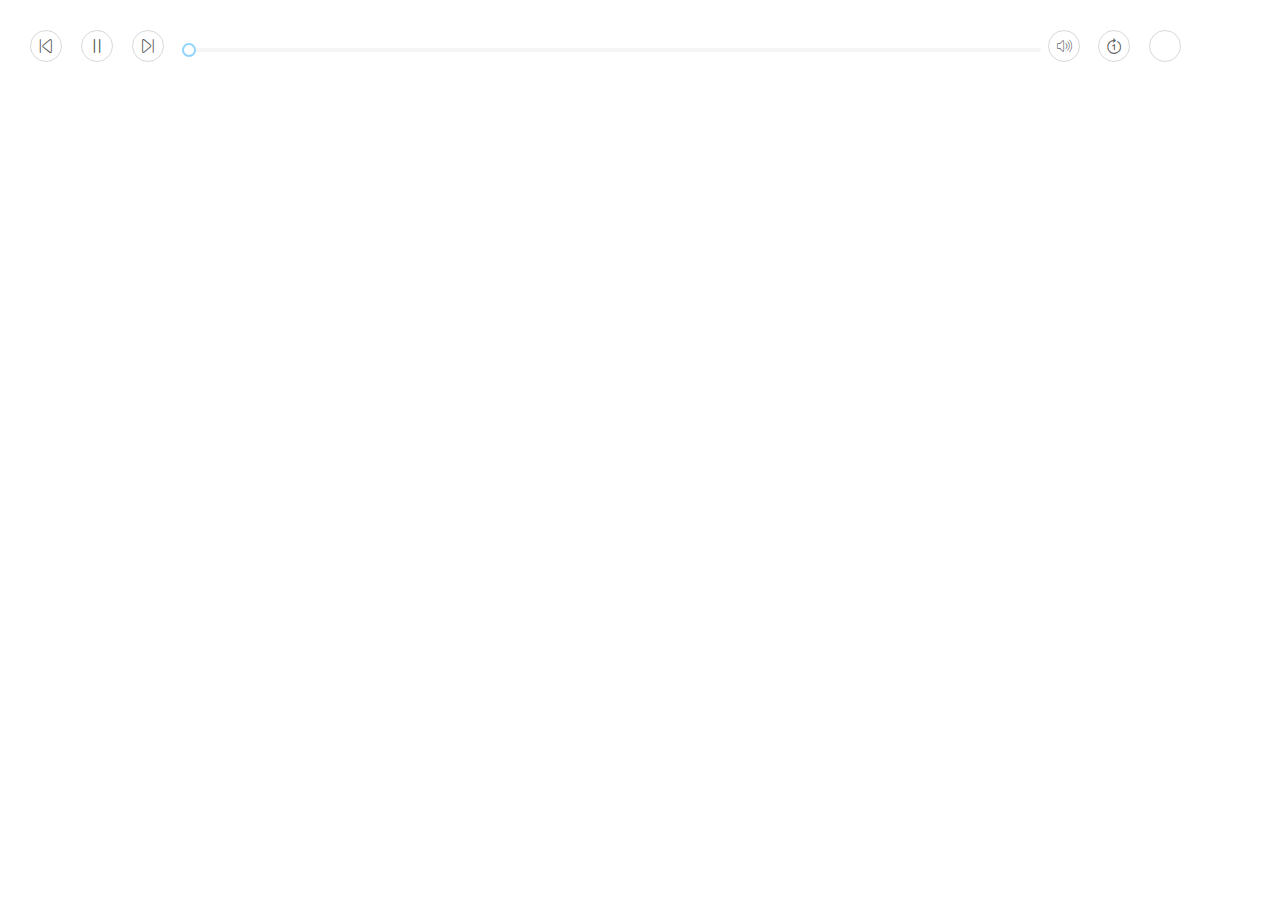
==== MusicPlayer/index.html @ d6614252 "MusicPlayer" ====
<!DOCTYPE html>
<html>
  <head>
    <meta charset="UTF-8">
    <title>MusicPlayer</title>
  <link href="./static/css/bundle-0f8d98f1d7080d16224d.css" rel="stylesheet"></head>
  <body>
  <script type="text/javascript" src="./static/js/bundle-0f8d98f1d7080d16224d.js"></script></body>
</html>
---- MusicPlayer/static/css/bundle-0f8d98f1d7080d16224d.css ----
.ant-slider{font-family:Monospaced Number,Chinese Quote,-apple-system,BlinkMacSystemFont,Segoe UI,Roboto,PingFang SC,Hiragino Sans GB,Microsoft YaHei,Helvetica Neue,Helvetica,Arial,sans-serif;font-size:14px;line-height:1.5;color:rgba(0,0,0,.65);-webkit-box-sizing:border-box;box-sizing:border-box;margin:0;padding:0;list-style:none;position:relative;margin:14px 6px 10px;padding:4px 0;height:12px;cursor:pointer}.ant-slider-vertical{width:12px;height:100%;margin:6px 10px;padding:0 4px}.ant-slider-vertical .ant-slider-rail{height:100%;width:4px}.ant-slider-vertical .ant-slider-track{width:4px}.ant-slider-vertical .ant-slider-handle{margin-left:-5px;margin-bottom:-7px}.ant-slider-vertical .ant-slider-mark{top:0;left:12px;width:18px;height:100%}.ant-slider-vertical .ant-slider-mark-text{left:4px;white-space:nowrap}.ant-slider-vertical .ant-slider-step{width:4px;height:100%}.ant-slider-vertical .ant-slider-dot{top:auto;left:2px;margin-bottom:-4px}.ant-slider-with-marks{margin-bottom:28px}.ant-slider-rail{position:absolute;width:100%;height:4px;border-radius:2px;background-color:#f5f5f5;-webkit-transition:background-color .3s;transition:background-color .3s}.ant-slider-track{position:absolute;height:4px;border-radius:4px;background-color:#91d5ff;-webkit-transition:background-color .3s ease;transition:background-color .3s ease}.ant-slider-handle{position:absolute;margin-left:-7px;margin-top:-5px;width:14px;height:14px;cursor:pointer;border-radius:50%;border:2px solid #91d5ff;background-color:#fff;-webkit-transition:border-color .3s,-webkit-transform .3s cubic-bezier(.18,.89,.32,1.28);transition:border-color .3s,-webkit-transform .3s cubic-bezier(.18,.89,.32,1.28);transition:border-color .3s,transform .3s cubic-bezier(.18,.89,.32,1.28);transition:border-color .3s,transform .3s cubic-bezier(.18,.89,.32,1.28),-webkit-transform .3s cubic-bezier(.18,.89,.32,1.28)}.ant-slider-handle:focus{border-color:#46a6ff;-webkit-box-shadow:0 0 0 5px #8cc8ff;box-shadow:0 0 0 5px #8cc8ff;outline:none}.ant-slider-handle.ant-tooltip-open{border-color:#1890ff}.ant-slider:hover .ant-slider-rail{background-color:#e1e1e1}.ant-slider:hover .ant-slider-track{background-color:#69c0ff}.ant-slider:hover .ant-slider-handle:not(.ant-tooltip-open){border-color:#69c0ff}.ant-slider-mark{position:absolute;top:14px;left:0;width:100%;font-size:14px}.ant-slider-mark-text{position:absolute;display:inline-block;vertical-align:middle;text-align:center;cursor:pointer;color:rgba(0,0,0,.45)}.ant-slider-mark-text-active{color:rgba(0,0,0,.65)}.ant-slider-step{position:absolute;width:100%;height:4px;background:transparent}.ant-slider-dot{position:absolute;top:-2px;width:8px;height:8px;border:2px solid #e8e8e8;background-color:#fff;cursor:pointer;border-radius:50%;vertical-align:middle}.ant-slider-dot,.ant-slider-dot:first-child,.ant-slider-dot:last-child{margin-left:-4px}.ant-slider-dot-active{border-color:#8cc8ff}.ant-slider-disabled{cursor:not-allowed}.ant-slider-disabled .ant-slider-track{background-color:rgba(0,0,0,.25)!important}.ant-slider-disabled .ant-slider-dot,.ant-slider-disabled .ant-slider-handle{border-color:rgba(0,0,0,.25)!important;background-color:#fff;cursor:not-allowed;-webkit-box-shadow:none;box-shadow:none}.ant-slider-disabled .ant-slider-dot,.ant-slider-disabled .ant-slider-mark-text{cursor:not-allowed!important}.ant-tooltip{font-family:Monospaced Number,Chinese Quote,-apple-system,BlinkMacSystemFont,Segoe UI,Roboto,PingFang SC,Hiragino Sans GB,Microsoft YaHei,Helvetica Neue,Helvetica,Arial,sans-serif;font-size:14px;line-height:1.5;color:rgba(0,0,0,.65);-webkit-box-sizing:border-box;box-sizing:border-box;margin:0;padding:0;list-style:none;position:absolute;z-index:1060;display:block;visibility:visible}.ant-tooltip-hidden{display:none}.ant-tooltip-placement-top,.ant-tooltip-placement-topLeft,.ant-tooltip-placement-topRight{padding-bottom:8px}.ant-tooltip-placement-right,.ant-tooltip-placement-rightBottom,.ant-tooltip-placement-rightTop{padding-left:8px}.ant-tooltip-placement-bottom,.ant-tooltip-placement-bottomLeft,.ant-tooltip-placement-bottomRight{padding-top:8px}.ant-tooltip-placement-left,.ant-tooltip-placement-leftBottom,.ant-tooltip-placement-leftTop{padding-right:8px}.ant-tooltip-inner{max-width:250px;padding:6px 8px;color:#fff;text-align:left;text-decoration:none;background-color:rgba(0,0,0,.75);border-radius:4px;-webkit-box-shadow:0 2px 8px rgba(0,0,0,.15);box-shadow:0 2px 8px rgba(0,0,0,.15);min-height:32px}.ant-tooltip-arrow{position:absolute;width:0;height:0;border-color:transparent;border-style:solid}.ant-tooltip-placement-top .ant-tooltip-arrow,.ant-tooltip-placement-topLeft .ant-tooltip-arrow,.ant-tooltip-placement-topRight .ant-tooltip-arrow{bottom:3px;border-width:5px 5px 0;border-top-color:rgba(0,0,0,.75)}.ant-tooltip-placement-top .ant-tooltip-arrow{left:50%;margin-left:-5px}.ant-tooltip-placement-topLeft .ant-tooltip-arrow{left:16px}.ant-tooltip-placement-topRight .ant-tooltip-arrow{right:16px}.ant-tooltip-placement-right .ant-tooltip-arrow,.ant-tooltip-placement-rightBottom .ant-tooltip-arrow,.ant-tooltip-placement-rightTop .ant-tooltip-arrow{left:3px;border-width:5px 5px 5px 0;border-right-color:rgba(0,0,0,.75)}.ant-tooltip-placement-right .ant-tooltip-arrow{top:50%;margin-top:-5px}.ant-tooltip-placement-rightTop .ant-tooltip-arrow{top:8px}.ant-tooltip-placement-rightBottom .ant-tooltip-arrow{bottom:8px}.ant-tooltip-placement-left .ant-tooltip-arrow,.ant-tooltip-placement-leftBottom .ant-tooltip-arrow,.ant-tooltip-placement-leftTop .ant-tooltip-arrow{right:3px;border-width:5px 0 5px 5px;border-left-color:rgba(0,0,0,.75)}.ant-tooltip-placement-left .ant-tooltip-arrow{top:50%;margin-top:-5px}.ant-tooltip-placement-leftTop .ant-tooltip-arrow{top:8px}.ant-tooltip-placement-leftBottom .ant-tooltip-arrow{bottom:8px}.ant-tooltip-placement-bottom .ant-tooltip-arrow,.ant-tooltip-placement-bottomLeft .ant-tooltip-arrow,.ant-tooltip-placement-bottomRight .ant-tooltip-arrow{top:3px;border-width:0 5px 5px;border-bottom-color:rgba(0,0,0,.75)}.ant-tooltip-placement-bottom .ant-tooltip-arrow{left:50%;margin-left:-5px}.ant-tooltip-placement-bottomLeft .ant-tooltip-arrow{left:16px}.ant-tooltip-placement-bottomRight .ant-tooltip-arrow{right:16px}.ant-popover{font-family:Monospaced Number,Chinese Quote,-apple-system,BlinkMacSystemFont,Segoe UI,Roboto,PingFang SC,Hiragino Sans GB,Microsoft YaHei,Helvetica Neue,Helvetica,Arial,sans-serif;font-size:14px;line-height:1.5;color:rgba(0,0,0,.65);-webkit-box-sizing:border-box;box-sizing:border-box;margin:0;padding:0;list-style:none;position:absolute;top:0;left:0;z-index:1030;cursor:auto;-webkit-user-select:text;-moz-user-select:text;-ms-user-select:text;user-select:text;white-space:normal;font-weight:400;text-align:left}.ant-popover:after{content:"";position:absolute;background:hsla(0,0%,100%,.01)}.ant-popover-hidden{display:none}.ant-popover-placement-top,.ant-popover-placement-topLeft,.ant-popover-placement-topRight{padding-bottom:9px}.ant-popover-placement-right,.ant-popover-placement-rightBottom,.ant-popover-placement-rightTop{padding-left:9px}.ant-popover-placement-bottom,.ant-popover-placement-bottomLeft,.ant-popover-placement-bottomRight{padding-top:9px}.ant-popover-placement-left,.ant-popover-placement-leftBottom,.ant-popover-placement-leftTop{padding-right:9px}.ant-popover-inner{background-color:#fff;background-clip:padding-box;border-radius:4px;-webkit-box-shadow:0 2px 8px rgba(0,0,0,.15);box-shadow:0 2px 8px rgba(0,0,0,.15)}.ant-popover-title{min-width:177px;margin:0;padding:5px 16px 4px;min-height:32px;border-bottom:1px solid #e8e8e8;color:rgba(0,0,0,.85);font-weight:500}.ant-popover-inner-content{padding:12px 16px;color:rgba(0,0,0,.65)}.ant-popover-message{padding:4px 0 12px;font-size:14px;color:rgba(0,0,0,.65)}.ant-popover-message>.anticon{color:#faad14;line-height:1.6;position:absolute}.ant-popover-message-title{padding-left:22px}.ant-popover-buttons{text-align:right;margin-bottom:4px}.ant-popover-buttons button{margin-left:8px}.ant-popover-arrow{background:#fff;width:7.07106781px;height:7.07106781px;-webkit-transform:rotate(45deg);-ms-transform:rotate(45deg);transform:rotate(45deg);position:absolute;display:block;border-color:transparent;border-style:solid}.ant-popover-placement-top>.ant-popover-content>.ant-popover-arrow,.ant-popover-placement-topLeft>.ant-popover-content>.ant-popover-arrow,.ant-popover-placement-topRight>.ant-popover-content>.ant-popover-arrow{bottom:6px;-webkit-box-shadow:3px 3px 7px rgba(0,0,0,.07);box-shadow:3px 3px 7px rgba(0,0,0,.07)}.ant-popover-placement-top>.ant-popover-content>.ant-popover-arrow{left:50%;-webkit-transform:translateX(-50%) rotate(45deg);-ms-transform:translateX(-50%) rotate(45deg);transform:translateX(-50%) rotate(45deg)}.ant-popover-placement-topLeft>.ant-popover-content>.ant-popover-arrow{left:16px}.ant-popover-placement-topRight>.ant-popover-content>.ant-popover-arrow{right:16px}.ant-popover-placement-right>.ant-popover-content>.ant-popover-arrow,.ant-popover-placement-rightBottom>.ant-popover-content>.ant-popover-arrow,.ant-popover-placement-rightTop>.ant-popover-content>.ant-popover-arrow{left:6px;-webkit-box-shadow:-3px 3px 7px rgba(0,0,0,.07);box-shadow:-3px 3px 7px rgba(0,0,0,.07)}.ant-popover-placement-right>.ant-popover-content>.ant-popover-arrow{top:50%;-webkit-transform:translateY(-50%) rotate(45deg);-ms-transform:translateY(-50%) rotate(45deg);transform:translateY(-50%) rotate(45deg)}.ant-popover-placement-rightTop>.ant-popover-content>.ant-popover-arrow{top:12px}.ant-popover-placement-rightBottom>.ant-popover-content>.ant-popover-arrow{bottom:12px}.ant-popover-placement-bottom>.ant-popover-content>.ant-popover-arrow,.ant-popover-placement-bottomLeft>.ant-popover-content>.ant-popover-arrow,.ant-popover-placement-bottomRight>.ant-popover-content>.ant-popover-arrow{top:6px;-webkit-box-shadow:-1px -1px 4px rgba(0,0,0,.06);box-shadow:-1px -1px 4px rgba(0,0,0,.06)}.ant-popover-placement-bottom>.ant-popover-content>.ant-popover-arrow{left:50%;-webkit-transform:translateX(-50%) rotate(45deg);-ms-transform:translateX(-50%) rotate(45deg);transform:translateX(-50%) rotate(45deg)}.ant-popover-placement-bottomLeft>.ant-popover-content>.ant-popover-arrow{left:16px}.ant-popover-placement-bottomRight>.ant-popover-content>.ant-popover-arrow{right:16px}.ant-popover-placement-left>.ant-popover-content>.ant-popover-arrow,.ant-popover-placement-leftBottom>.ant-popover-content>.ant-popover-arrow,.ant-popover-placement-leftTop>.ant-popover-content>.ant-popover-arrow{right:6px;-webkit-box-shadow:3px -3px 7px rgba(0,0,0,.07);box-shadow:3px -3px 7px rgba(0,0,0,.07)}.ant-popover-placement-left>.ant-popover-content>.ant-popover-arrow{top:50%;-webkit-transform:translateY(-50%) rotate(45deg);-ms-transform:translateY(-50%) rotate(45deg);transform:translateY(-50%) rotate(45deg)}.ant-popover-placement-leftTop>.ant-popover-content>.ant-popover-arrow{top:12px}.ant-popover-placement-leftBottom>.ant-popover-content>.ant-popover-arrow{bottom:12px}.ant-row{position:relative;margin-left:0;margin-right:0;height:auto;zoom:1;display:block;-webkit-box-sizing:border-box;box-sizing:border-box}.ant-row:after,.ant-row:before{content:" ";display:table}.ant-row:after{clear:both;visibility:hidden;font-size:0;height:0}.ant-row-flex{-webkit-box-orient:horizontal;-webkit-box-direction:normal;-webkit-flex-flow:row wrap;-ms-flex-flow:row wrap;flex-flow:row wrap}.ant-row-flex,.ant-row-flex:after,.ant-row-flex:before{display:-webkit-box;display:-webkit-flex;display:-ms-flexbox;display:flex}.ant-row-flex-start{-webkit-box-pack:start;-webkit-justify-content:flex-start;-ms-flex-pack:start;justify-content:flex-start}.ant-row-flex-center{-webkit-box-pack:center;-webkit-justify-content:center;-ms-flex-pack:center;justify-content:center}.ant-row-flex-end{-webkit-box-pack:end;-webkit-justify-content:flex-end;-ms-flex-pack:end;justify-content:flex-end}.ant-row-flex-space-between{-webkit-box-pack:justify;-webkit-justify-content:space-between;-ms-flex-pack:justify;justify-content:space-between}.ant-row-flex-space-around{-webkit-justify-content:space-around;-ms-flex-pack:distribute;justify-content:space-around}.ant-row-flex-top{-webkit-box-align:start;-webkit-align-items:flex-start;-ms-flex-align:start;align-items:flex-start}.ant-row-flex-middle{-webkit-box-align:center;-webkit-align-items:center;-ms-flex-align:center;align-items:center}.ant-row-flex-bottom{-webkit-box-align:end;-webkit-align-items:flex-end;-ms-flex-align:end;align-items:flex-end}.ant-col{position:relative;display:block}.ant-col-1,.ant-col-2,.ant-col-3,.ant-col-4,.ant-col-5,.ant-col-6,.ant-col-7,.ant-col-8,.ant-col-9,.ant-col-10,.ant-col-11,.ant-col-12,.ant-col-13,.ant-col-14,.ant-col-15,.ant-col-16,.ant-col-17,.ant-col-18,.ant-col-19,.ant-col-20,.ant-col-21,.ant-col-22,.ant-col-23,.ant-col-24,.ant-col-lg-1,.ant-col-lg-2,.ant-col-lg-3,.ant-col-lg-4,.ant-col-lg-5,.ant-col-lg-6,.ant-col-lg-7,.ant-col-lg-8,.ant-col-lg-9,.ant-col-lg-10,.ant-col-lg-11,.ant-col-lg-12,.ant-col-lg-13,.ant-col-lg-14,.ant-col-lg-15,.ant-col-lg-16,.ant-col-lg-17,.ant-col-lg-18,.ant-col-lg-19,.ant-col-lg-20,.ant-col-lg-21,.ant-col-lg-22,.ant-col-lg-23,.ant-col-lg-24,.ant-col-md-1,.ant-col-md-2,.ant-col-md-3,.ant-col-md-4,.ant-col-md-5,.ant-col-md-6,.ant-col-md-7,.ant-col-md-8,.ant-col-md-9,.ant-col-md-10,.ant-col-md-11,.ant-col-md-12,.ant-col-md-13,.ant-col-md-14,.ant-col-md-15,.ant-col-md-16,.ant-col-md-17,.ant-col-md-18,.ant-col-md-19,.ant-col-md-20,.ant-col-md-21,.ant-col-md-22,.ant-col-md-23,.ant-col-md-24,.ant-col-sm-1,.ant-col-sm-2,.ant-col-sm-3,.ant-col-sm-4,.ant-col-sm-5,.ant-col-sm-6,.ant-col-sm-7,.ant-col-sm-8,.ant-col-sm-9,.ant-col-sm-10,.ant-col-sm-11,.ant-col-sm-12,.ant-col-sm-13,.ant-col-sm-14,.ant-col-sm-15,.ant-col-sm-16,.ant-col-sm-17,.ant-col-sm-18,.ant-col-sm-19,.ant-col-sm-20,.ant-col-sm-21,.ant-col-sm-22,.ant-col-sm-23,.ant-col-sm-24,.ant-col-xs-1,.ant-col-xs-2,.ant-col-xs-3,.ant-col-xs-4,.ant-col-xs-5,.ant-col-xs-6,.ant-col-xs-7,.ant-col-xs-8,.ant-col-xs-9,.ant-col-xs-10,.ant-col-xs-11,.ant-col-xs-12,.ant-col-xs-13,.ant-col-xs-14,.ant-col-xs-15,.ant-col-xs-16,.ant-col-xs-17,.ant-col-xs-18,.ant-col-xs-19,.ant-col-xs-20,.ant-col-xs-21,.ant-col-xs-22,.ant-col-xs-23,.ant-col-xs-24{position:relative;min-height:1px;padding-left:0;padding-right:0}.ant-col-1,.ant-col-2,.ant-col-3,.ant-col-4,.ant-col-5,.ant-col-6,.ant-col-7,.ant-col-8,.ant-col-9,.ant-col-10,.ant-col-11,.ant-col-12,.ant-col-13,.ant-col-14,.ant-col-15,.ant-col-16,.ant-col-17,.ant-col-18,.ant-col-19,.ant-col-20,.ant-col-21,.ant-col-22,.ant-col-23,.ant-col-24{float:left;-webkit-box-flex:0;-webkit-flex:0 0 auto;-ms-flex:0 0 auto;flex:0 0 auto}.ant-col-24{display:block;-webkit-box-sizing:border-box;box-sizing:border-box;width:100%}.ant-col-push-24{left:100%}.ant-col-pull-24{right:100%}.ant-col-offset-24{margin-left:100%}.ant-col-order-24{-webkit-box-ordinal-group:25;-webkit-order:24;-ms-flex-order:24;order:24}.ant-col-23{display:block;-webkit-box-sizing:border-box;box-sizing:border-box;width:95.83333333%}.ant-col-push-23{left:95.83333333%}.ant-col-pull-23{right:95.83333333%}.ant-col-offset-23{margin-left:95.83333333%}.ant-col-order-23{-webkit-box-ordinal-group:24;-webkit-order:23;-ms-flex-order:23;order:23}.ant-col-22{display:block;-webkit-box-sizing:border-box;box-sizing:border-box;width:91.66666667%}.ant-col-push-22{left:91.66666667%}.ant-col-pull-22{right:91.66666667%}.ant-col-offset-22{margin-left:91.66666667%}.ant-col-order-22{-webkit-box-ordinal-group:23;-webkit-order:22;-ms-flex-order:22;order:22}.ant-col-21{display:block;-webkit-box-sizing:border-box;box-sizing:border-box;width:87.5%}.ant-col-push-21{left:87.5%}.ant-col-pull-21{right:87.5%}.ant-col-offset-21{margin-left:87.5%}.ant-col-order-21{-webkit-box-ordinal-group:22;-webkit-order:21;-ms-flex-order:21;order:21}.ant-col-20{display:block;-webkit-box-sizing:border-box;box-sizing:border-box;width:83.33333333%}.ant-col-push-20{left:83.33333333%}.ant-col-pull-20{right:83.33333333%}.ant-col-offset-20{margin-left:83.33333333%}.ant-col-order-20{-webkit-box-ordinal-group:21;-webkit-order:20;-ms-flex-order:20;order:20}.ant-col-19{display:block;-webkit-box-sizing:border-box;box-sizing:border-box;width:79.16666667%}.ant-col-push-19{left:79.16666667%}.ant-col-pull-19{right:79.16666667%}.ant-col-offset-19{margin-left:79.16666667%}.ant-col-order-19{-webkit-box-ordinal-group:20;-webkit-order:19;-ms-flex-order:19;order:19}.ant-col-18{display:block;-webkit-box-sizing:border-box;box-sizing:border-box;width:75%}.ant-col-push-18{left:75%}.ant-col-pull-18{right:75%}.ant-col-offset-18{margin-left:75%}.ant-col-order-18{-webkit-box-ordinal-group:19;-webkit-order:18;-ms-flex-order:18;order:18}.ant-col-17{display:block;-webkit-box-sizing:border-box;box-sizing:border-box;width:70.83333333%}.ant-col-push-17{left:70.83333333%}.ant-col-pull-17{right:70.83333333%}.ant-col-offset-17{margin-left:70.83333333%}.ant-col-order-17{-webkit-box-ordinal-group:18;-webkit-order:17;-ms-flex-order:17;order:17}.ant-col-16{display:block;-webkit-box-sizing:border-box;box-sizing:border-box;width:66.66666667%}.ant-col-push-16{left:66.66666667%}.ant-col-pull-16{right:66.66666667%}.ant-col-offset-16{margin-left:66.66666667%}.ant-col-order-16{-webkit-box-ordinal-group:17;-webkit-order:16;-ms-flex-order:16;order:16}.ant-col-15{display:block;-webkit-box-sizing:border-box;box-sizing:border-box;width:62.5%}.ant-col-push-15{left:62.5%}.ant-col-pull-15{right:62.5%}.ant-col-offset-15{margin-left:62.5%}.ant-col-order-15{-webkit-box-ordinal-group:16;-webkit-order:15;-ms-flex-order:15;order:15}.ant-col-14{display:block;-webkit-box-sizing:border-box;box-sizing:border-box;width:58.33333333%}.ant-col-push-14{left:58.33333333%}.ant-col-pull-14{right:58.33333333%}.ant-col-offset-14{margin-left:58.33333333%}.ant-col-order-14{-webkit-box-ordinal-group:15;-webkit-order:14;-ms-flex-order:14;order:14}.ant-col-13{display:block;-webkit-box-sizing:border-box;box-sizing:border-box;width:54.16666667%}.ant-col-push-13{left:54.16666667%}.ant-col-pull-13{right:54.16666667%}.ant-col-offset-13{margin-left:54.16666667%}.ant-col-order-13{-webkit-box-ordinal-group:14;-webkit-order:13;-ms-flex-order:13;order:13}.ant-col-12{display:block;-webkit-box-sizing:border-box;box-sizing:border-box;width:50%}.ant-col-push-12{left:50%}.ant-col-pull-12{right:50%}.ant-col-offset-12{margin-left:50%}.ant-col-order-12{-webkit-box-ordinal-group:13;-webkit-order:12;-ms-flex-order:12;order:12}.ant-col-11{display:block;-webkit-box-sizing:border-box;box-sizing:border-box;width:45.83333333%}.ant-col-push-11{left:45.83333333%}.ant-col-pull-11{right:45.83333333%}.ant-col-offset-11{margin-left:45.83333333%}.ant-col-order-11{-webkit-box-ordinal-group:12;-webkit-order:11;-ms-flex-order:11;order:11}.ant-col-10{display:block;-webkit-box-sizing:border-box;box-sizing:border-box;width:41.66666667%}.ant-col-push-10{left:41.66666667%}.ant-col-pull-10{right:41.66666667%}.ant-col-offset-10{margin-left:41.66666667%}.ant-col-order-10{-webkit-box-ordinal-group:11;-webkit-order:10;-ms-flex-order:10;order:10}.ant-col-9{display:block;-webkit-box-sizing:border-box;box-sizing:border-box;width:37.5%}.ant-col-push-9{left:37.5%}.ant-col-pull-9{right:37.5%}.ant-col-offset-9{margin-left:37.5%}.ant-col-order-9{-webkit-box-ordinal-group:10;-webkit-order:9;-ms-flex-order:9;order:9}.ant-col-8{display:block;-webkit-box-sizing:border-box;box-sizing:border-box;width:33.33333333%}.ant-col-push-8{left:33.33333333%}.ant-col-pull-8{right:33.33333333%}.ant-col-offset-8{margin-left:33.33333333%}.ant-col-order-8{-webkit-box-ordinal-group:9;-webkit-order:8;-ms-flex-order:8;order:8}.ant-col-7{display:block;-webkit-box-sizing:border-box;box-sizing:border-box;width:29.16666667%}.ant-col-push-7{left:29.16666667%}.ant-col-pull-7{right:29.16666667%}.ant-col-offset-7{margin-left:29.16666667%}.ant-col-order-7{-webkit-box-ordinal-group:8;-webkit-order:7;-ms-flex-order:7;order:7}.ant-col-6{display:block;-webkit-box-sizing:border-box;box-sizing:border-box;width:25%}.ant-col-push-6{left:25%}.ant-col-pull-6{right:25%}.ant-col-offset-6{margin-left:25%}.ant-col-order-6{-webkit-box-ordinal-group:7;-webkit-order:6;-ms-flex-order:6;order:6}.ant-col-5{display:block;-webkit-box-sizing:border-box;box-sizing:border-box;width:20.83333333%}.ant-col-push-5{left:20.83333333%}.ant-col-pull-5{right:20.83333333%}.ant-col-offset-5{margin-left:20.83333333%}.ant-col-order-5{-webkit-box-ordinal-group:6;-webkit-order:5;-ms-flex-order:5;order:5}.ant-col-4{display:block;-webkit-box-sizing:border-box;box-sizing:border-box;width:16.66666667%}.ant-col-push-4{left:16.66666667%}.ant-col-pull-4{right:16.66666667%}.ant-col-offset-4{margin-left:16.66666667%}.ant-col-order-4{-webkit-box-ordinal-group:5;-webkit-order:4;-ms-flex-order:4;order:4}.ant-col-3{display:block;-webkit-box-sizing:border-box;box-sizing:border-box;width:12.5%}.ant-col-push-3{left:12.5%}.ant-col-pull-3{right:12.5%}.ant-col-offset-3{margin-left:12.5%}.ant-col-order-3{-webkit-box-ordinal-group:4;-webkit-order:3;-ms-flex-order:3;order:3}.ant-col-2{display:block;-webkit-box-sizing:border-box;box-sizing:border-box;width:8.33333333%}.ant-col-push-2{left:8.33333333%}.ant-col-pull-2{right:8.33333333%}.ant-col-offset-2{margin-left:8.33333333%}.ant-col-order-2{-webkit-box-ordinal-group:3;-webkit-order:2;-ms-flex-order:2;order:2}.ant-col-1{display:block;-webkit-box-sizing:border-box;box-sizing:border-box;width:4.16666667%}.ant-col-push-1{left:4.16666667%}.ant-col-pull-1{right:4.16666667%}.ant-col-offset-1{margin-left:4.16666667%}.ant-col-order-1{-webkit-box-ordinal-group:2;-webkit-order:1;-ms-flex-order:1;order:1}.ant-col-0{display:none}.ant-col-offset-0{margin-left:0}.ant-col-order-0{-webkit-box-ordinal-group:1;-webkit-order:0;-ms-flex-order:0;order:0}.ant-col-xs-1,.ant-col-xs-2,.ant-col-xs-3,.ant-col-xs-4,.ant-col-xs-5,.ant-col-xs-6,.ant-col-xs-7,.ant-col-xs-8,.ant-col-xs-9,.ant-col-xs-10,.ant-col-xs-11,.ant-col-xs-12,.ant-col-xs-13,.ant-col-xs-14,.ant-col-xs-15,.ant-col-xs-16,.ant-col-xs-17,.ant-col-xs-18,.ant-col-xs-19,.ant-col-xs-20,.ant-col-xs-21,.ant-col-xs-22,.ant-col-xs-23,.ant-col-xs-24{float:left;-webkit-box-flex:0;-webkit-flex:0 0 auto;-ms-flex:0 0 auto;flex:0 0 auto}.ant-col-xs-24{display:block;-webkit-box-sizing:border-box;box-sizing:border-box;width:100%}.ant-col-xs-push-24{left:100%}.ant-col-xs-pull-24{right:100%}.ant-col-xs-offset-24{margin-left:100%}.ant-col-xs-order-24{-webkit-box-ordinal-group:25;-webkit-order:24;-ms-flex-order:24;order:24}.ant-col-xs-23{display:block;-webkit-box-sizing:border-box;box-sizing:border-box;width:95.83333333%}.ant-col-xs-push-23{left:95.83333333%}.ant-col-xs-pull-23{right:95.83333333%}.ant-col-xs-offset-23{margin-left:95.83333333%}.ant-col-xs-order-23{-webkit-box-ordinal-group:24;-webkit-order:23;-ms-flex-order:23;order:23}.ant-col-xs-22{display:block;-webkit-box-sizing:border-box;box-sizing:border-box;width:91.66666667%}.ant-col-xs-push-22{left:91.66666667%}.ant-col-xs-pull-22{right:91.66666667%}.ant-col-xs-offset-22{margin-left:91.66666667%}.ant-col-xs-order-22{-webkit-box-ordinal-group:23;-webkit-order:22;-ms-flex-order:22;order:22}.ant-col-xs-21{display:block;-webkit-box-sizing:border-box;box-sizing:border-box;width:87.5%}.ant-col-xs-push-21{left:87.5%}.ant-col-xs-pull-21{right:87.5%}.ant-col-xs-offset-21{margin-left:87.5%}.ant-col-xs-order-21{-webkit-box-ordinal-group:22;-webkit-order:21;-ms-flex-order:21;order:21}.ant-col-xs-20{display:block;-webkit-box-sizing:border-box;box-sizing:border-box;width:83.33333333%}.ant-col-xs-push-20{left:83.33333333%}.ant-col-xs-pull-20{right:83.33333333%}.ant-col-xs-offset-20{margin-left:83.33333333%}.ant-col-xs-order-20{-webkit-box-ordinal-group:21;-webkit-order:20;-ms-flex-order:20;order:20}.ant-col-xs-19{display:block;-webkit-box-sizing:border-box;box-sizing:border-box;width:79.16666667%}.ant-col-xs-push-19{left:79.16666667%}.ant-col-xs-pull-19{right:79.16666667%}.ant-col-xs-offset-19{margin-left:79.16666667%}.ant-col-xs-order-19{-webkit-box-ordinal-group:20;-webkit-order:19;-ms-flex-order:19;order:19}.ant-col-xs-18{display:block;-webkit-box-sizing:border-box;box-sizing:border-box;width:75%}.ant-col-xs-push-18{left:75%}.ant-col-xs-pull-18{right:75%}.ant-col-xs-offset-18{margin-left:75%}.ant-col-xs-order-18{-webkit-box-ordinal-group:19;-webkit-order:18;-ms-flex-order:18;order:18}.ant-col-xs-17{display:block;-webkit-box-sizing:border-box;box-sizing:border-box;width:70.83333333%}.ant-col-xs-push-17{left:70.83333333%}.ant-col-xs-pull-17{right:70.83333333%}.ant-col-xs-offset-17{margin-left:70.83333333%}.ant-col-xs-order-17{-webkit-box-ordinal-group:18;-webkit-order:17;-ms-flex-order:17;order:17}.ant-col-xs-16{display:block;-webkit-box-sizing:border-box;box-sizing:border-box;width:66.66666667%}.ant-col-xs-push-16{left:66.66666667%}.ant-col-xs-pull-16{right:66.66666667%}.ant-col-xs-offset-16{margin-left:66.66666667%}.ant-col-xs-order-16{-webkit-box-ordinal-group:17;-webkit-order:16;-ms-flex-order:16;order:16}.ant-col-xs-15{display:block;-webkit-box-sizing:border-box;box-sizing:border-box;width:62.5%}.ant-col-xs-push-15{left:62.5%}.ant-col-xs-pull-15{right:62.5%}.ant-col-xs-offset-15{margin-left:62.5%}.ant-col-xs-order-15{-webkit-box-ordinal-group:16;-webkit-order:15;-ms-flex-order:15;order:15}.ant-col-xs-14{display:block;-webkit-box-sizing:border-box;box-sizing:border-box;width:58.33333333%}.ant-col-xs-push-14{left:58.33333333%}.ant-col-xs-pull-14{right:58.33333333%}.ant-col-xs-offset-14{margin-left:58.33333333%}.ant-col-xs-order-14{-webkit-box-ordinal-group:15;-webkit-order:14;-ms-flex-order:14;order:14}.ant-col-xs-13{display:block;-webkit-box-sizing:border-box;box-sizing:border-box;width:54.16666667%}.ant-col-xs-push-13{left:54.16666667%}.ant-col-xs-pull-13{right:54.16666667%}.ant-col-xs-offset-13{margin-left:54.16666667%}.ant-col-xs-order-13{-webkit-box-ordinal-group:14;-webkit-order:13;-ms-flex-order:13;order:13}.ant-col-xs-12{display:block;-webkit-box-sizing:border-box;box-sizing:border-box;width:50%}.ant-col-xs-push-12{left:50%}.ant-col-xs-pull-12{right:50%}.ant-col-xs-offset-12{margin-left:50%}.ant-col-xs-order-12{-webkit-box-ordinal-group:13;-webkit-order:12;-ms-flex-order:12;order:12}.ant-col-xs-11{display:block;-webkit-box-sizing:border-box;box-sizing:border-box;width:45.83333333%}.ant-col-xs-push-11{left:45.83333333%}.ant-col-xs-pull-11{right:45.83333333%}.ant-col-xs-offset-11{margin-left:45.83333333%}.ant-col-xs-order-11{-webkit-box-ordinal-group:12;-webkit-order:11;-ms-flex-order:11;order:11}.ant-col-xs-10{display:block;-webkit-box-sizing:border-box;box-sizing:border-box;width:41.66666667%}.ant-col-xs-push-10{left:41.66666667%}.ant-col-xs-pull-10{right:41.66666667%}.ant-col-xs-offset-10{margin-left:41.66666667%}.ant-col-xs-order-10{-webkit-box-ordinal-group:11;-webkit-order:10;-ms-flex-order:10;order:10}.ant-col-xs-9{display:block;-webkit-box-sizing:border-box;box-sizing:border-box;width:37.5%}.ant-col-xs-push-9{left:37.5%}.ant-col-xs-pull-9{right:37.5%}.ant-col-xs-offset-9{margin-left:37.5%}.ant-col-xs-order-9{-webkit-box-ordinal-group:10;-webkit-order:9;-ms-flex-order:9;order:9}.ant-col-xs-8{display:block;-webkit-box-sizing:border-box;box-sizing:border-box;width:33.33333333%}.ant-col-xs-push-8{left:33.33333333%}.ant-col-xs-pull-8{right:33.33333333%}.ant-col-xs-offset-8{margin-left:33.33333333%}.ant-col-xs-order-8{-webkit-box-ordinal-group:9;-webkit-order:8;-ms-flex-order:8;order:8}.ant-col-xs-7{display:block;-webkit-box-sizing:border-box;box-sizing:border-box;width:29.16666667%}.ant-col-xs-push-7{left:29.16666667%}.ant-col-xs-pull-7{right:29.16666667%}.ant-col-xs-offset-7{margin-left:29.16666667%}.ant-col-xs-order-7{-webkit-box-ordinal-group:8;-webkit-order:7;-ms-flex-order:7;order:7}.ant-col-xs-6{display:block;-webkit-box-sizing:border-box;box-sizing:border-box;width:25%}.ant-col-xs-push-6{left:25%}.ant-col-xs-pull-6{right:25%}.ant-col-xs-offset-6{margin-left:25%}.ant-col-xs-order-6{-webkit-box-ordinal-group:7;-webkit-order:6;-ms-flex-order:6;order:6}.ant-col-xs-5{display:block;-webkit-box-sizing:border-box;box-sizing:border-box;width:20.83333333%}.ant-col-xs-push-5{left:20.83333333%}.ant-col-xs-pull-5{right:20.83333333%}.ant-col-xs-offset-5{margin-left:20.83333333%}.ant-col-xs-order-5{-webkit-box-ordinal-group:6;-webkit-order:5;-ms-flex-order:5;order:5}.ant-col-xs-4{display:block;-webkit-box-sizing:border-box;box-sizing:border-box;width:16.66666667%}.ant-col-xs-push-4{left:16.66666667%}.ant-col-xs-pull-4{right:16.66666667%}.ant-col-xs-offset-4{margin-left:16.66666667%}.ant-col-xs-order-4{-webkit-box-ordinal-group:5;-webkit-order:4;-ms-flex-order:4;order:4}.ant-col-xs-3{display:block;-webkit-box-sizing:border-box;box-sizing:border-box;width:12.5%}.ant-col-xs-push-3{left:12.5%}.ant-col-xs-pull-3{right:12.5%}.ant-col-xs-offset-3{margin-left:12.5%}.ant-col-xs-order-3{-webkit-box-ordinal-group:4;-webkit-order:3;-ms-flex-order:3;order:3}.ant-col-xs-2{display:block;-webkit-box-sizing:border-box;box-sizing:border-box;width:8.33333333%}.ant-col-xs-push-2{left:8.33333333%}.ant-col-xs-pull-2{right:8.33333333%}.ant-col-xs-offset-2{margin-left:8.33333333%}.ant-col-xs-order-2{-webkit-box-ordinal-group:3;-webkit-order:2;-ms-flex-order:2;order:2}.ant-col-xs-1{display:block;-webkit-box-sizing:border-box;box-sizing:border-box;width:4.16666667%}.ant-col-xs-push-1{left:4.16666667%}.ant-col-xs-pull-1{right:4.16666667%}.ant-col-xs-offset-1{margin-left:4.16666667%}.ant-col-xs-order-1{-webkit-box-ordinal-group:2;-webkit-order:1;-ms-flex-order:1;order:1}.ant-col-xs-0{display:none}.ant-col-push-0{left:auto}.ant-col-pull-0{right:auto}.ant-col-xs-push-0{left:auto}.ant-col-xs-pull-0{right:auto}.ant-col-xs-offset-0{margin-left:0}.ant-col-xs-order-0{-webkit-box-ordinal-group:1;-webkit-order:0;-ms-flex-order:0;order:0}@media (min-width:576px){.ant-col-sm-1,.ant-col-sm-2,.ant-col-sm-3,.ant-col-sm-4,.ant-col-sm-5,.ant-col-sm-6,.ant-col-sm-7,.ant-col-sm-8,.ant-col-sm-9,.ant-col-sm-10,.ant-col-sm-11,.ant-col-sm-12,.ant-col-sm-13,.ant-col-sm-14,.ant-col-sm-15,.ant-col-sm-16,.ant-col-sm-17,.ant-col-sm-18,.ant-col-sm-19,.ant-col-sm-20,.ant-col-sm-21,.ant-col-sm-22,.ant-col-sm-23,.ant-col-sm-24{float:left;-webkit-box-flex:0;-webkit-flex:0 0 auto;-ms-flex:0 0 auto;flex:0 0 auto}.ant-col-sm-24{display:block;-webkit-box-sizing:border-box;box-sizing:border-box;width:100%}.ant-col-sm-push-24{left:100%}.ant-col-sm-pull-24{right:100%}.ant-col-sm-offset-24{margin-left:100%}.ant-col-sm-order-24{-webkit-box-ordinal-group:25;-webkit-order:24;-ms-flex-order:24;order:24}.ant-col-sm-23{display:block;-webkit-box-sizing:border-box;box-sizing:border-box;width:95.83333333%}.ant-col-sm-push-23{left:95.83333333%}.ant-col-sm-pull-23{right:95.83333333%}.ant-col-sm-offset-23{margin-left:95.83333333%}.ant-col-sm-order-23{-webkit-box-ordinal-group:24;-webkit-order:23;-ms-flex-order:23;order:23}.ant-col-sm-22{display:block;-webkit-box-sizing:border-box;box-sizing:border-box;width:91.66666667%}.ant-col-sm-push-22{left:91.66666667%}.ant-col-sm-pull-22{right:91.66666667%}.ant-col-sm-offset-22{margin-left:91.66666667%}.ant-col-sm-order-22{-webkit-box-ordinal-group:23;-webkit-order:22;-ms-flex-order:22;order:22}.ant-col-sm-21{display:block;-webkit-box-sizing:border-box;box-sizing:border-box;width:87.5%}.ant-col-sm-push-21{left:87.5%}.ant-col-sm-pull-21{right:87.5%}.ant-col-sm-offset-21{margin-left:87.5%}.ant-col-sm-order-21{-webkit-box-ordinal-group:22;-webkit-order:21;-ms-flex-order:21;order:21}.ant-col-sm-20{display:block;-webkit-box-sizing:border-box;box-sizing:border-box;width:83.33333333%}.ant-col-sm-push-20{left:83.33333333%}.ant-col-sm-pull-20{right:83.33333333%}.ant-col-sm-offset-20{margin-left:83.33333333%}.ant-col-sm-order-20{-webkit-box-ordinal-group:21;-webkit-order:20;-ms-flex-order:20;order:20}.ant-col-sm-19{display:block;-webkit-box-sizing:border-box;box-sizing:border-box;width:79.16666667%}.ant-col-sm-push-19{left:79.16666667%}.ant-col-sm-pull-19{right:79.16666667%}.ant-col-sm-offset-19{margin-left:79.16666667%}.ant-col-sm-order-19{-webkit-box-ordinal-group:20;-webkit-order:19;-ms-flex-order:19;order:19}.ant-col-sm-18{display:block;-webkit-box-sizing:border-box;box-sizing:border-box;width:75%}.ant-col-sm-push-18{left:75%}.ant-col-sm-pull-18{right:75%}.ant-col-sm-offset-18{margin-left:75%}.ant-col-sm-order-18{-webkit-box-ordinal-group:19;-webkit-order:18;-ms-flex-order:18;order:18}.ant-col-sm-17{display:block;-webkit-box-sizing:border-box;box-sizing:border-box;width:70.83333333%}.ant-col-sm-push-17{left:70.83333333%}.ant-col-sm-pull-17{right:70.83333333%}.ant-col-sm-offset-17{margin-left:70.83333333%}.ant-col-sm-order-17{-webkit-box-ordinal-group:18;-webkit-order:17;-ms-flex-order:17;order:17}.ant-col-sm-16{display:block;-webkit-box-sizing:border-box;box-sizing:border-box;width:66.66666667%}.ant-col-sm-push-16{left:66.66666667%}.ant-col-sm-pull-16{right:66.66666667%}.ant-col-sm-offset-16{margin-left:66.66666667%}.ant-col-sm-order-16{-webkit-box-ordinal-group:17;-webkit-order:16;-ms-flex-order:16;order:16}.ant-col-sm-15{display:block;-webkit-box-sizing:border-box;box-sizing:border-box;width:62.5%}.ant-col-sm-push-15{left:62.5%}.ant-col-sm-pull-15{right:62.5%}.ant-col-sm-offset-15{margin-left:62.5%}.ant-col-sm-order-15{-webkit-box-ordinal-group:16;-webkit-order:15;-ms-flex-order:15;order:15}.ant-col-sm-14{display:block;-webkit-box-sizing:border-box;box-sizing:border-box;width:58.33333333%}.ant-col-sm-push-14{left:58.33333333%}.ant-col-sm-pull-14{right:58.33333333%}.ant-col-sm-offset-14{margin-left:58.33333333%}.ant-col-sm-order-14{-webkit-box-ordinal-group:15;-webkit-order:14;-ms-flex-order:14;order:14}.ant-col-sm-13{display:block;-webkit-box-sizing:border-box;box-sizing:border-box;width:54.16666667%}.ant-col-sm-push-13{left:54.16666667%}.ant-col-sm-pull-13{right:54.16666667%}.ant-col-sm-offset-13{margin-left:54.16666667%}.ant-col-sm-order-13{-webkit-box-ordinal-group:14;-webkit-order:13;-ms-flex-order:13;order:13}.ant-col-sm-12{display:block;-webkit-box-sizing:border-box;box-sizing:border-box;width:50%}.ant-col-sm-push-12{left:50%}.ant-col-sm-pull-12{right:50%}.ant-col-sm-offset-12{margin-left:50%}.ant-col-sm-order-12{-webkit-box-ordinal-group:13;-webkit-order:12;-ms-flex-order:12;order:12}.ant-col-sm-11{display:block;-webkit-box-sizing:border-box;box-sizing:border-box;width:45.83333333%}.ant-col-sm-push-11{left:45.83333333%}.ant-col-sm-pull-11{right:45.83333333%}.ant-col-sm-offset-11{margin-left:45.83333333%}.ant-col-sm-order-11{-webkit-box-ordinal-group:12;-webkit-order:11;-ms-flex-order:11;order:11}.ant-col-sm-10{display:block;-webkit-box-sizing:border-box;box-sizing:border-box;width:41.66666667%}.ant-col-sm-push-10{left:41.66666667%}.ant-col-sm-pull-10{right:41.66666667%}.ant-col-sm-offset-10{margin-left:41.66666667%}.ant-col-sm-order-10{-webkit-box-ordinal-group:11;-webkit-order:10;-ms-flex-order:10;order:10}.ant-col-sm-9{display:block;-webkit-box-sizing:border-box;box-sizing:border-box;width:37.5%}.ant-col-sm-push-9{left:37.5%}.ant-col-sm-pull-9{right:37.5%}.ant-col-sm-offset-9{margin-left:37.5%}.ant-col-sm-order-9{-webkit-box-ordinal-group:10;-webkit-order:9;-ms-flex-order:9;order:9}.ant-col-sm-8{display:block;-webkit-box-sizing:border-box;box-sizing:border-box;width:33.33333333%}.ant-col-sm-push-8{left:33.33333333%}.ant-col-sm-pull-8{right:33.33333333%}.ant-col-sm-offset-8{margin-left:33.33333333%}.ant-col-sm-order-8{-webkit-box-ordinal-group:9;-webkit-order:8;-ms-flex-order:8;order:8}.ant-col-sm-7{display:block;-webkit-box-sizing:border-box;box-sizing:border-box;width:29.16666667%}.ant-col-sm-push-7{left:29.16666667%}.ant-col-sm-pull-7{right:29.16666667%}.ant-col-sm-offset-7{margin-left:29.16666667%}.ant-col-sm-order-7{-webkit-box-ordinal-group:8;-webkit-order:7;-ms-flex-order:7;order:7}.ant-col-sm-6{display:block;-webkit-box-sizing:border-box;box-sizing:border-box;width:25%}.ant-col-sm-push-6{left:25%}.ant-col-sm-pull-6{right:25%}.ant-col-sm-offset-6{margin-left:25%}.ant-col-sm-order-6{-webkit-box-ordinal-group:7;-webkit-order:6;-ms-flex-order:6;order:6}.ant-col-sm-5{display:block;-webkit-box-sizing:border-box;box-sizing:border-box;width:20.83333333%}.ant-col-sm-push-5{left:20.83333333%}.ant-col-sm-pull-5{right:20.83333333%}.ant-col-sm-offset-5{margin-left:20.83333333%}.ant-col-sm-order-5{-webkit-box-ordinal-group:6;-webkit-order:5;-ms-flex-order:5;order:5}.ant-col-sm-4{display:block;-webkit-box-sizing:border-box;box-sizing:border-box;width:16.66666667%}.ant-col-sm-push-4{left:16.66666667%}.ant-col-sm-pull-4{right:16.66666667%}.ant-col-sm-offset-4{margin-left:16.66666667%}.ant-col-sm-order-4{-webkit-box-ordinal-group:5;-webkit-order:4;-ms-flex-order:4;order:4}.ant-col-sm-3{display:block;-webkit-box-sizing:border-box;box-sizing:border-box;width:12.5%}.ant-col-sm-push-3{left:12.5%}.ant-col-sm-pull-3{right:12.5%}.ant-col-sm-offset-3{margin-left:12.5%}.ant-col-sm-order-3{-webkit-box-ordinal-group:4;-webkit-order:3;-ms-flex-order:3;order:3}.ant-col-sm-2{display:block;-webkit-box-sizing:border-box;box-sizing:border-box;width:8.33333333%}.ant-col-sm-push-2{left:8.33333333%}.ant-col-sm-pull-2{right:8.33333333%}.ant-col-sm-offset-2{margin-left:8.33333333%}.ant-col-sm-order-2{-webkit-box-ordinal-group:3;-webkit-order:2;-ms-flex-order:2;order:2}.ant-col-sm-1{display:block;-webkit-box-sizing:border-box;box-sizing:border-box;width:4.16666667%}.ant-col-sm-push-1{left:4.16666667%}.ant-col-sm-pull-1{right:4.16666667%}.ant-col-sm-offset-1{margin-left:4.16666667%}.ant-col-sm-order-1{-webkit-box-ordinal-group:2;-webkit-order:1;-ms-flex-order:1;order:1}.ant-col-sm-0{display:none}.ant-col-push-0{left:auto}.ant-col-pull-0{right:auto}.ant-col-sm-push-0{left:auto}.ant-col-sm-pull-0{right:auto}.ant-col-sm-offset-0{margin-left:0}.ant-col-sm-order-0{-webkit-box-ordinal-group:1;-webkit-order:0;-ms-flex-order:0;order:0}}@media (min-width:768px){.ant-col-md-1,.ant-col-md-2,.ant-col-md-3,.ant-col-md-4,.ant-col-md-5,.ant-col-md-6,.ant-col-md-7,.ant-col-md-8,.ant-col-md-9,.ant-col-md-10,.ant-col-md-11,.ant-col-md-12,.ant-col-md-13,.ant-col-md-14,.ant-col-md-15,.ant-col-md-16,.ant-col-md-17,.ant-col-md-18,.ant-col-md-19,.ant-col-md-20,.ant-col-md-21,.ant-col-md-22,.ant-col-md-23,.ant-col-md-24{float:left;-webkit-box-flex:0;-webkit-flex:0 0 auto;-ms-flex:0 0 auto;flex:0 0 auto}.ant-col-md-24{display:block;-webkit-box-sizing:border-box;box-sizing:border-box;width:100%}.ant-col-md-push-24{left:100%}.ant-col-md-pull-24{right:100%}.ant-col-md-offset-24{margin-left:100%}.ant-col-md-order-24{-webkit-box-ordinal-group:25;-webkit-order:24;-ms-flex-order:24;order:24}.ant-col-md-23{display:block;-webkit-box-sizing:border-box;box-sizing:border-box;width:95.83333333%}.ant-col-md-push-23{left:95.83333333%}.ant-col-md-pull-23{right:95.83333333%}.ant-col-md-offset-23{margin-left:95.83333333%}.ant-col-md-order-23{-webkit-box-ordinal-group:24;-webkit-order:23;-ms-flex-order:23;order:23}.ant-col-md-22{display:block;-webkit-box-sizing:border-box;box-sizing:border-box;width:91.66666667%}.ant-col-md-push-22{left:91.66666667%}.ant-col-md-pull-22{right:91.66666667%}.ant-col-md-offset-22{margin-left:91.66666667%}.ant-col-md-order-22{-webkit-box-ordinal-group:23;-webkit-order:22;-ms-flex-order:22;order:22}.ant-col-md-21{display:block;-webkit-box-sizing:border-box;box-sizing:border-box;width:87.5%}.ant-col-md-push-21{left:87.5%}.ant-col-md-pull-21{right:87.5%}.ant-col-md-offset-21{margin-left:87.5%}.ant-col-md-order-21{-webkit-box-ordinal-group:22;-webkit-order:21;-ms-flex-order:21;order:21}.ant-col-md-20{display:block;-webkit-box-sizing:border-box;box-sizing:border-box;width:83.33333333%}.ant-col-md-push-20{left:83.33333333%}.ant-col-md-pull-20{right:83.33333333%}.ant-col-md-offset-20{margin-left:83.33333333%}.ant-col-md-order-20{-webkit-box-ordinal-group:21;-webkit-order:20;-ms-flex-order:20;order:20}.ant-col-md-19{display:block;-webkit-box-sizing:border-box;box-sizing:border-box;width:79.16666667%}.ant-col-md-push-19{left:79.16666667%}.ant-col-md-pull-19{right:79.16666667%}.ant-col-md-offset-19{margin-left:79.16666667%}.ant-col-md-order-19{-webkit-box-ordinal-group:20;-webkit-order:19;-ms-flex-order:19;order:19}.ant-col-md-18{display:block;-webkit-box-sizing:border-box;box-sizing:border-box;width:75%}.ant-col-md-push-18{left:75%}.ant-col-md-pull-18{right:75%}.ant-col-md-offset-18{margin-left:75%}.ant-col-md-order-18{-webkit-box-ordinal-group:19;-webkit-order:18;-ms-flex-order:18;order:18}.ant-col-md-17{display:block;-webkit-box-sizing:border-box;box-sizing:border-box;width:70.83333333%}.ant-col-md-push-17{left:70.83333333%}.ant-col-md-pull-17{right:70.83333333%}.ant-col-md-offset-17{margin-left:70.83333333%}.ant-col-md-order-17{-webkit-box-ordinal-group:18;-webkit-order:17;-ms-flex-order:17;order:17}.ant-col-md-16{display:block;-webkit-box-sizing:border-box;box-sizing:border-box;width:66.66666667%}.ant-col-md-push-16{left:66.66666667%}.ant-col-md-pull-16{right:66.66666667%}.ant-col-md-offset-16{margin-left:66.66666667%}.ant-col-md-order-16{-webkit-box-ordinal-group:17;-webkit-order:16;-ms-flex-order:16;order:16}.ant-col-md-15{display:block;-webkit-box-sizing:border-box;box-sizing:border-box;width:62.5%}.ant-col-md-push-15{left:62.5%}.ant-col-md-pull-15{right:62.5%}.ant-col-md-offset-15{margin-left:62.5%}.ant-col-md-order-15{-webkit-box-ordinal-group:16;-webkit-order:15;-ms-flex-order:15;order:15}.ant-col-md-14{display:block;-webkit-box-sizing:border-box;box-sizing:border-box;width:58.33333333%}.ant-col-md-push-14{left:58.33333333%}.ant-col-md-pull-14{right:58.33333333%}.ant-col-md-offset-14{margin-left:58.33333333%}.ant-col-md-order-14{-webkit-box-ordinal-group:15;-webkit-order:14;-ms-flex-order:14;order:14}.ant-col-md-13{display:block;-webkit-box-sizing:border-box;box-sizing:border-box;width:54.16666667%}.ant-col-md-push-13{left:54.16666667%}.ant-col-md-pull-13{right:54.16666667%}.ant-col-md-offset-13{margin-left:54.16666667%}.ant-col-md-order-13{-webkit-box-ordinal-group:14;-webkit-order:13;-ms-flex-order:13;order:13}.ant-col-md-12{display:block;-webkit-box-sizing:border-box;box-sizing:border-box;width:50%}.ant-col-md-push-12{left:50%}.ant-col-md-pull-12{right:50%}.ant-col-md-offset-12{margin-left:50%}.ant-col-md-order-12{-webkit-box-ordinal-group:13;-webkit-order:12;-ms-flex-order:12;order:12}.ant-col-md-11{display:block;-webkit-box-sizing:border-box;box-sizing:border-box;width:45.83333333%}.ant-col-md-push-11{left:45.83333333%}.ant-col-md-pull-11{right:45.83333333%}.ant-col-md-offset-11{margin-left:45.83333333%}.ant-col-md-order-11{-webkit-box-ordinal-group:12;-webkit-order:11;-ms-flex-order:11;order:11}.ant-col-md-10{display:block;-webkit-box-sizing:border-box;box-sizing:border-box;width:41.66666667%}.ant-col-md-push-10{left:41.66666667%}.ant-col-md-pull-10{right:41.66666667%}.ant-col-md-offset-10{margin-left:41.66666667%}.ant-col-md-order-10{-webkit-box-ordinal-group:11;-webkit-order:10;-ms-flex-order:10;order:10}.ant-col-md-9{display:block;-webkit-box-sizing:border-box;box-sizing:border-box;width:37.5%}.ant-col-md-push-9{left:37.5%}.ant-col-md-pull-9{right:37.5%}.ant-col-md-offset-9{margin-left:37.5%}.ant-col-md-order-9{-webkit-box-ordinal-group:10;-webkit-order:9;-ms-flex-order:9;order:9}.ant-col-md-8{display:block;-webkit-box-sizing:border-box;box-sizing:border-box;width:33.33333333%}.ant-col-md-push-8{left:33.33333333%}.ant-col-md-pull-8{right:33.33333333%}.ant-col-md-offset-8{margin-left:33.33333333%}.ant-col-md-order-8{-webkit-box-ordinal-group:9;-webkit-order:8;-ms-flex-order:8;order:8}.ant-col-md-7{display:block;-webkit-box-sizing:border-box;box-sizing:border-box;width:29.16666667%}.ant-col-md-push-7{left:29.16666667%}.ant-col-md-pull-7{right:29.16666667%}.ant-col-md-offset-7{margin-left:29.16666667%}.ant-col-md-order-7{-webkit-box-ordinal-group:8;-webkit-order:7;-ms-flex-order:7;order:7}.ant-col-md-6{display:block;-webkit-box-sizing:border-box;box-sizing:border-box;width:25%}.ant-col-md-push-6{left:25%}.ant-col-md-pull-6{right:25%}.ant-col-md-offset-6{margin-left:25%}.ant-col-md-order-6{-webkit-box-ordinal-group:7;-webkit-order:6;-ms-flex-order:6;order:6}.ant-col-md-5{display:block;-webkit-box-sizing:border-box;box-sizing:border-box;width:20.83333333%}.ant-col-md-push-5{left:20.83333333%}.ant-col-md-pull-5{right:20.83333333%}.ant-col-md-offset-5{margin-left:20.83333333%}.ant-col-md-order-5{-webkit-box-ordinal-group:6;-webkit-order:5;-ms-flex-order:5;order:5}.ant-col-md-4{display:block;-webkit-box-sizing:border-box;box-sizing:border-box;width:16.66666667%}.ant-col-md-push-4{left:16.66666667%}.ant-col-md-pull-4{right:16.66666667%}.ant-col-md-offset-4{margin-left:16.66666667%}.ant-col-md-order-4{-webkit-box-ordinal-group:5;-webkit-order:4;-ms-flex-order:4;order:4}.ant-col-md-3{display:block;-webkit-box-sizing:border-box;box-sizing:border-box;width:12.5%}.ant-col-md-push-3{left:12.5%}.ant-col-md-pull-3{right:12.5%}.ant-col-md-offset-3{margin-left:12.5%}.ant-col-md-order-3{-webkit-box-ordinal-group:4;-webkit-order:3;-ms-flex-order:3;order:3}.ant-col-md-2{display:block;-webkit-box-sizing:border-box;box-sizing:border-box;width:8.33333333%}.ant-col-md-push-2{left:8.33333333%}.ant-col-md-pull-2{right:8.33333333%}.ant-col-md-offset-2{margin-left:8.33333333%}.ant-col-md-order-2{-webkit-box-ordinal-group:3;-webkit-order:2;-ms-flex-order:2;order:2}.ant-col-md-1{display:block;-webkit-box-sizing:border-box;box-sizing:border-box;width:4.16666667%}.ant-col-md-push-1{left:4.16666667%}.ant-col-md-pull-1{right:4.16666667%}.ant-col-md-offset-1{margin-left:4.16666667%}.ant-col-md-order-1{-webkit-box-ordinal-group:2;-webkit-order:1;-ms-flex-order:1;order:1}.ant-col-md-0{display:none}.ant-col-push-0{left:auto}.ant-col-pull-0{right:auto}.ant-col-md-push-0{left:auto}.ant-col-md-pull-0{right:auto}.ant-col-md-offset-0{margin-left:0}.ant-col-md-order-0{-webkit-box-ordinal-group:1;-webkit-order:0;-ms-flex-order:0;order:0}}@media (min-width:992px){.ant-col-lg-1,.ant-col-lg-2,.ant-col-lg-3,.ant-col-lg-4,.ant-col-lg-5,.ant-col-lg-6,.ant-col-lg-7,.ant-col-lg-8,.ant-col-lg-9,.ant-col-lg-10,.ant-col-lg-11,.ant-col-lg-12,.ant-col-lg-13,.ant-col-lg-14,.ant-col-lg-15,.ant-col-lg-16,.ant-col-lg-17,.ant-col-lg-18,.ant-col-lg-19,.ant-col-lg-20,.ant-col-lg-21,.ant-col-lg-22,.ant-col-lg-23,.ant-col-lg-24{float:left;-webkit-box-flex:0;-webkit-flex:0 0 auto;-ms-flex:0 0 auto;flex:0 0 auto}.ant-col-lg-24{display:block;-webkit-box-sizing:border-box;box-sizing:border-box;width:100%}.ant-col-lg-push-24{left:100%}.ant-col-lg-pull-24{right:100%}.ant-col-lg-offset-24{margin-left:100%}.ant-col-lg-order-24{-webkit-box-ordinal-group:25;-webkit-order:24;-ms-flex-order:24;order:24}.ant-col-lg-23{display:block;-webkit-box-sizing:border-box;box-sizing:border-box;width:95.83333333%}.ant-col-lg-push-23{left:95.83333333%}.ant-col-lg-pull-23{right:95.83333333%}.ant-col-lg-offset-23{margin-left:95.83333333%}.ant-col-lg-order-23{-webkit-box-ordinal-group:24;-webkit-order:23;-ms-flex-order:23;order:23}.ant-col-lg-22{display:block;-webkit-box-sizing:border-box;box-sizing:border-box;width:91.66666667%}.ant-col-lg-push-22{left:91.66666667%}.ant-col-lg-pull-22{right:91.66666667%}.ant-col-lg-offset-22{margin-left:91.66666667%}.ant-col-lg-order-22{-webkit-box-ordinal-group:23;-webkit-order:22;-ms-flex-order:22;order:22}.ant-col-lg-21{display:block;-webkit-box-sizing:border-box;box-sizing:border-box;width:87.5%}.ant-col-lg-push-21{left:87.5%}.ant-col-lg-pull-21{right:87.5%}.ant-col-lg-offset-21{margin-left:87.5%}.ant-col-lg-order-21{-webkit-box-ordinal-group:22;-webkit-order:21;-ms-flex-order:21;order:21}.ant-col-lg-20{display:block;-webkit-box-sizing:border-box;box-sizing:border-box;width:83.33333333%}.ant-col-lg-push-20{left:83.33333333%}.ant-col-lg-pull-20{right:83.33333333%}.ant-col-lg-offset-20{margin-left:83.33333333%}.ant-col-lg-order-20{-webkit-box-ordinal-group:21;-webkit-order:20;-ms-flex-order:20;order:20}.ant-col-lg-19{display:block;-webkit-box-sizing:border-box;box-sizing:border-box;width:79.16666667%}.ant-col-lg-push-19{left:79.16666667%}.ant-col-lg-pull-19{right:79.16666667%}.ant-col-lg-offset-19{margin-left:79.16666667%}.ant-col-lg-order-19{-webkit-box-ordinal-group:20;-webkit-order:19;-ms-flex-order:19;order:19}.ant-col-lg-18{display:block;-webkit-box-sizing:border-box;box-sizing:border-box;width:75%}.ant-col-lg-push-18{left:75%}.ant-col-lg-pull-18{right:75%}.ant-col-lg-offset-18{margin-left:75%}.ant-col-lg-order-18{-webkit-box-ordinal-group:19;-webkit-order:18;-ms-flex-order:18;order:18}.ant-col-lg-17{display:block;-webkit-box-sizing:border-box;box-sizing:border-box;width:70.83333333%}.ant-col-lg-push-17{left:70.83333333%}.ant-col-lg-pull-17{right:70.83333333%}.ant-col-lg-offset-17{margin-left:70.83333333%}.ant-col-lg-order-17{-webkit-box-ordinal-group:18;-webkit-order:17;-ms-flex-order:17;order:17}.ant-col-lg-16{display:block;-webkit-box-sizing:border-box;box-sizing:border-box;width:66.66666667%}.ant-col-lg-push-16{left:66.66666667%}.ant-col-lg-pull-16{right:66.66666667%}.ant-col-lg-offset-16{margin-left:66.66666667%}.ant-col-lg-order-16{-webkit-box-ordinal-group:17;-webkit-order:16;-ms-flex-order:16;order:16}.ant-col-lg-15{display:block;-webkit-box-sizing:border-box;box-sizing:border-box;width:62.5%}.ant-col-lg-push-15{left:62.5%}.ant-col-lg-pull-15{right:62.5%}.ant-col-lg-offset-15{margin-left:62.5%}.ant-col-lg-order-15{-webkit-box-ordinal-group:16;-webkit-order:15;-ms-flex-order:15;order:15}.ant-col-lg-14{display:block;-webkit-box-sizing:border-box;box-sizing:border-box;width:58.33333333%}.ant-col-lg-push-14{left:58.33333333%}.ant-col-lg-pull-14{right:58.33333333%}.ant-col-lg-offset-14{margin-left:58.33333333%}.ant-col-lg-order-14{-webkit-box-ordinal-group:15;-webkit-order:14;-ms-flex-order:14;order:14}.ant-col-lg-13{display:block;-webkit-box-sizing:border-box;box-sizing:border-box;width:54.16666667%}.ant-col-lg-push-13{left:54.16666667%}.ant-col-lg-pull-13{right:54.16666667%}.ant-col-lg-offset-13{margin-left:54.16666667%}.ant-col-lg-order-13{-webkit-box-ordinal-group:14;-webkit-order:13;-ms-flex-order:13;order:13}.ant-col-lg-12{display:block;-webkit-box-sizing:border-box;box-sizing:border-box;width:50%}.ant-col-lg-push-12{left:50%}.ant-col-lg-pull-12{right:50%}.ant-col-lg-offset-12{margin-left:50%}.ant-col-lg-order-12{-webkit-box-ordinal-group:13;-webkit-order:12;-ms-flex-order:12;order:12}.ant-col-lg-11{display:block;-webkit-box-sizing:border-box;box-sizing:border-box;width:45.83333333%}.ant-col-lg-push-11{left:45.83333333%}.ant-col-lg-pull-11{right:45.83333333%}.ant-col-lg-offset-11{margin-left:45.83333333%}.ant-col-lg-order-11{-webkit-box-ordinal-group:12;-webkit-order:11;-ms-flex-order:11;order:11}.ant-col-lg-10{display:block;-webkit-box-sizing:border-box;box-sizing:border-box;width:41.66666667%}.ant-col-lg-push-10{left:41.66666667%}.ant-col-lg-pull-10{right:41.66666667%}.ant-col-lg-offset-10{margin-left:41.66666667%}.ant-col-lg-order-10{-webkit-box-ordinal-group:11;-webkit-order:10;-ms-flex-order:10;order:10}.ant-col-lg-9{display:block;-webkit-box-sizing:border-box;box-sizing:border-box;width:37.5%}.ant-col-lg-push-9{left:37.5%}.ant-col-lg-pull-9{right:37.5%}.ant-col-lg-offset-9{margin-left:37.5%}.ant-col-lg-order-9{-webkit-box-ordinal-group:10;-webkit-order:9;-ms-flex-order:9;order:9}.ant-col-lg-8{display:block;-webkit-box-sizing:border-box;box-sizing:border-box;width:33.33333333%}.ant-col-lg-push-8{left:33.33333333%}.ant-col-lg-pull-8{right:33.33333333%}.ant-col-lg-offset-8{margin-left:33.33333333%}.ant-col-lg-order-8{-webkit-box-ordinal-group:9;-webkit-order:8;-ms-flex-order:8;order:8}.ant-col-lg-7{display:block;-webkit-box-sizing:border-box;box-sizing:border-box;width:29.16666667%}.ant-col-lg-push-7{left:29.16666667%}.ant-col-lg-pull-7{right:29.16666667%}.ant-col-lg-offset-7{margin-left:29.16666667%}.ant-col-lg-order-7{-webkit-box-ordinal-group:8;-webkit-order:7;-ms-flex-order:7;order:7}.ant-col-lg-6{display:block;-webkit-box-sizing:border-box;box-sizing:border-box;width:25%}.ant-col-lg-push-6{left:25%}.ant-col-lg-pull-6{right:25%}.ant-col-lg-offset-6{margin-left:25%}.ant-col-lg-order-6{-webkit-box-ordinal-group:7;-webkit-order:6;-ms-flex-order:6;order:6}.ant-col-lg-5{display:block;-webkit-box-sizing:border-box;box-sizing:border-box;width:20.83333333%}.ant-col-lg-push-5{left:20.83333333%}.ant-col-lg-pull-5{right:20.83333333%}.ant-col-lg-offset-5{margin-left:20.83333333%}.ant-col-lg-order-5{-webkit-box-ordinal-group:6;-webkit-order:5;-ms-flex-order:5;order:5}.ant-col-lg-4{display:block;-webkit-box-sizing:border-box;box-sizing:border-box;width:16.66666667%}.ant-col-lg-push-4{left:16.66666667%}.ant-col-lg-pull-4{right:16.66666667%}.ant-col-lg-offset-4{margin-left:16.66666667%}.ant-col-lg-order-4{-webkit-box-ordinal-group:5;-webkit-order:4;-ms-flex-order:4;order:4}.ant-col-lg-3{display:block;-webkit-box-sizing:border-box;box-sizing:border-box;width:12.5%}.ant-col-lg-push-3{left:12.5%}.ant-col-lg-pull-3{right:12.5%}.ant-col-lg-offset-3{margin-left:12.5%}.ant-col-lg-order-3{-webkit-box-ordinal-group:4;-webkit-order:3;-ms-flex-order:3;order:3}.ant-col-lg-2{display:block;-webkit-box-sizing:border-box;box-sizing:border-box;width:8.33333333%}.ant-col-lg-push-2{left:8.33333333%}.ant-col-lg-pull-2{right:8.33333333%}.ant-col-lg-offset-2{margin-left:8.33333333%}.ant-col-lg-order-2{-webkit-box-ordinal-group:3;-webkit-order:2;-ms-flex-order:2;order:2}.ant-col-lg-1{display:block;-webkit-box-sizing:border-box;box-sizing:border-box;width:4.16666667%}.ant-col-lg-push-1{left:4.16666667%}.ant-col-lg-pull-1{right:4.16666667%}.ant-col-lg-offset-1{margin-left:4.16666667%}.ant-col-lg-order-1{-webkit-box-ordinal-group:2;-webkit-order:1;-ms-flex-order:1;order:1}.ant-col-lg-0{display:none}.ant-col-push-0{left:auto}.ant-col-pull-0{right:auto}.ant-col-lg-push-0{left:auto}.ant-col-lg-pull-0{right:auto}.ant-col-lg-offset-0{margin-left:0}.ant-col-lg-order-0{-webkit-box-ordinal-group:1;-webkit-order:0;-ms-flex-order:0;order:0}}@media (min-width:1200px){.ant-col-xl-1,.ant-col-xl-2,.ant-col-xl-3,.ant-col-xl-4,.ant-col-xl-5,.ant-col-xl-6,.ant-col-xl-7,.ant-col-xl-8,.ant-col-xl-9,.ant-col-xl-10,.ant-col-xl-11,.ant-col-xl-12,.ant-col-xl-13,.ant-col-xl-14,.ant-col-xl-15,.ant-col-xl-16,.ant-col-xl-17,.ant-col-xl-18,.ant-col-xl-19,.ant-col-xl-20,.ant-col-xl-21,.ant-col-xl-22,.ant-col-xl-23,.ant-col-xl-24{float:left;-webkit-box-flex:0;-webkit-flex:0 0 auto;-ms-flex:0 0 auto;flex:0 0 auto}.ant-col-xl-24{display:block;-webkit-box-sizing:border-box;box-sizing:border-box;width:100%}.ant-col-xl-push-24{left:100%}.ant-col-xl-pull-24{right:100%}.ant-col-xl-offset-24{margin-left:100%}.ant-col-xl-order-24{-webkit-box-ordinal-group:25;-webkit-order:24;-ms-flex-order:24;order:24}.ant-col-xl-23{display:block;-webkit-box-sizing:border-box;box-sizing:border-box;width:95.83333333%}.ant-col-xl-push-23{left:95.83333333%}.ant-col-xl-pull-23{right:95.83333333%}.ant-col-xl-offset-23{margin-left:95.83333333%}.ant-col-xl-order-23{-webkit-box-ordinal-group:24;-webkit-order:23;-ms-flex-order:23;order:23}.ant-col-xl-22{display:block;-webkit-box-sizing:border-box;box-sizing:border-box;width:91.66666667%}.ant-col-xl-push-22{left:91.66666667%}.ant-col-xl-pull-22{right:91.66666667%}.ant-col-xl-offset-22{margin-left:91.66666667%}.ant-col-xl-order-22{-webkit-box-ordinal-group:23;-webkit-order:22;-ms-flex-order:22;order:22}.ant-col-xl-21{display:block;-webkit-box-sizing:border-box;box-sizing:border-box;width:87.5%}.ant-col-xl-push-21{left:87.5%}.ant-col-xl-pull-21{right:87.5%}.ant-col-xl-offset-21{margin-left:87.5%}.ant-col-xl-order-21{-webkit-box-ordinal-group:22;-webkit-order:21;-ms-flex-order:21;order:21}.ant-col-xl-20{display:block;-webkit-box-sizing:border-box;box-sizing:border-box;width:83.33333333%}.ant-col-xl-push-20{left:83.33333333%}.ant-col-xl-pull-20{right:83.33333333%}.ant-col-xl-offset-20{margin-left:83.33333333%}.ant-col-xl-order-20{-webkit-box-ordinal-group:21;-webkit-order:20;-ms-flex-order:20;order:20}.ant-col-xl-19{display:block;-webkit-box-sizing:border-box;box-sizing:border-box;width:79.16666667%}.ant-col-xl-push-19{left:79.16666667%}.ant-col-xl-pull-19{right:79.16666667%}.ant-col-xl-offset-19{margin-left:79.16666667%}.ant-col-xl-order-19{-webkit-box-ordinal-group:20;-webkit-order:19;-ms-flex-order:19;order:19}.ant-col-xl-18{display:block;-webkit-box-sizing:border-box;box-sizing:border-box;width:75%}.ant-col-xl-push-18{left:75%}.ant-col-xl-pull-18{right:75%}.ant-col-xl-offset-18{margin-left:75%}.ant-col-xl-order-18{-webkit-box-ordinal-group:19;-webkit-order:18;-ms-flex-order:18;order:18}.ant-col-xl-17{display:block;-webkit-box-sizing:border-box;box-sizing:border-box;width:70.83333333%}.ant-col-xl-push-17{left:70.83333333%}.ant-col-xl-pull-17{right:70.83333333%}.ant-col-xl-offset-17{margin-left:70.83333333%}.ant-col-xl-order-17{-webkit-box-ordinal-group:18;-webkit-order:17;-ms-flex-order:17;order:17}.ant-col-xl-16{display:block;-webkit-box-sizing:border-box;box-sizing:border-box;width:66.66666667%}.ant-col-xl-push-16{left:66.66666667%}.ant-col-xl-pull-16{right:66.66666667%}.ant-col-xl-offset-16{margin-left:66.66666667%}.ant-col-xl-order-16{-webkit-box-ordinal-group:17;-webkit-order:16;-ms-flex-order:16;order:16}.ant-col-xl-15{display:block;-webkit-box-sizing:border-box;box-sizing:border-box;width:62.5%}.ant-col-xl-push-15{left:62.5%}.ant-col-xl-pull-15{right:62.5%}.ant-col-xl-offset-15{margin-left:62.5%}.ant-col-xl-order-15{-webkit-box-ordinal-group:16;-webkit-order:15;-ms-flex-order:15;order:15}.ant-col-xl-14{display:block;-webkit-box-sizing:border-box;box-sizing:border-box;width:58.33333333%}.ant-col-xl-push-14{left:58.33333333%}.ant-col-xl-pull-14{right:58.33333333%}.ant-col-xl-offset-14{margin-left:58.33333333%}.ant-col-xl-order-14{-webkit-box-ordinal-group:15;-webkit-order:14;-ms-flex-order:14;order:14}.ant-col-xl-13{display:block;-webkit-box-sizing:border-box;box-sizing:border-box;width:54.16666667%}.ant-col-xl-push-13{left:54.16666667%}.ant-col-xl-pull-13{right:54.16666667%}.ant-col-xl-offset-13{margin-left:54.16666667%}.ant-col-xl-order-13{-webkit-box-ordinal-group:14;-webkit-order:13;-ms-flex-order:13;order:13}.ant-col-xl-12{display:block;-webkit-box-sizing:border-box;box-sizing:border-box;width:50%}.ant-col-xl-push-12{left:50%}.ant-col-xl-pull-12{right:50%}.ant-col-xl-offset-12{margin-left:50%}.ant-col-xl-order-12{-webkit-box-ordinal-group:13;-webkit-order:12;-ms-flex-order:12;order:12}.ant-col-xl-11{display:block;-webkit-box-sizing:border-box;box-sizing:border-box;width:45.83333333%}.ant-col-xl-push-11{left:45.83333333%}.ant-col-xl-pull-11{right:45.83333333%}.ant-col-xl-offset-11{margin-left:45.83333333%}.ant-col-xl-order-11{-webkit-box-ordinal-group:12;-webkit-order:11;-ms-flex-order:11;order:11}.ant-col-xl-10{display:block;-webkit-box-sizing:border-box;box-sizing:border-box;width:41.66666667%}.ant-col-xl-push-10{left:41.66666667%}.ant-col-xl-pull-10{right:41.66666667%}.ant-col-xl-offset-10{margin-left:41.66666667%}.ant-col-xl-order-10{-webkit-box-ordinal-group:11;-webkit-order:10;-ms-flex-order:10;order:10}.ant-col-xl-9{display:block;-webkit-box-sizing:border-box;box-sizing:border-box;width:37.5%}.ant-col-xl-push-9{left:37.5%}.ant-col-xl-pull-9{right:37.5%}.ant-col-xl-offset-9{margin-left:37.5%}.ant-col-xl-order-9{-webkit-box-ordinal-group:10;-webkit-order:9;-ms-flex-order:9;order:9}.ant-col-xl-8{display:block;-webkit-box-sizing:border-box;box-sizing:border-box;width:33.33333333%}.ant-col-xl-push-8{left:33.33333333%}.ant-col-xl-pull-8{right:33.33333333%}.ant-col-xl-offset-8{margin-left:33.33333333%}.ant-col-xl-order-8{-webkit-box-ordinal-group:9;-webkit-order:8;-ms-flex-order:8;order:8}.ant-col-xl-7{display:block;-webkit-box-sizing:border-box;box-sizing:border-box;width:29.16666667%}.ant-col-xl-push-7{left:29.16666667%}.ant-col-xl-pull-7{right:29.16666667%}.ant-col-xl-offset-7{margin-left:29.16666667%}.ant-col-xl-order-7{-webkit-box-ordinal-group:8;-webkit-order:7;-ms-flex-order:7;order:7}.ant-col-xl-6{display:block;-webkit-box-sizing:border-box;box-sizing:border-box;width:25%}.ant-col-xl-push-6{left:25%}.ant-col-xl-pull-6{right:25%}.ant-col-xl-offset-6{margin-left:25%}.ant-col-xl-order-6{-webkit-box-ordinal-group:7;-webkit-order:6;-ms-flex-order:6;order:6}.ant-col-xl-5{display:block;-webkit-box-sizing:border-box;box-sizing:border-box;width:20.83333333%}.ant-col-xl-push-5{left:20.83333333%}.ant-col-xl-pull-5{right:20.83333333%}.ant-col-xl-offset-5{margin-left:20.83333333%}.ant-col-xl-order-5{-webkit-box-ordinal-group:6;-webkit-order:5;-ms-flex-order:5;order:5}.ant-col-xl-4{display:block;-webkit-box-sizing:border-box;box-sizing:border-box;width:16.66666667%}.ant-col-xl-push-4{left:16.66666667%}.ant-col-xl-pull-4{right:16.66666667%}.ant-col-xl-offset-4{margin-left:16.66666667%}.ant-col-xl-order-4{-webkit-box-ordinal-group:5;-webkit-order:4;-ms-flex-order:4;order:4}.ant-col-xl-3{display:block;-webkit-box-sizing:border-box;box-sizing:border-box;width:12.5%}.ant-col-xl-push-3{left:12.5%}.ant-col-xl-pull-3{right:12.5%}.ant-col-xl-offset-3{margin-left:12.5%}.ant-col-xl-order-3{-webkit-box-ordinal-group:4;-webkit-order:3;-ms-flex-order:3;order:3}.ant-col-xl-2{display:block;-webkit-box-sizing:border-box;box-sizing:border-box;width:8.33333333%}.ant-col-xl-push-2{left:8.33333333%}.ant-col-xl-pull-2{right:8.33333333%}.ant-col-xl-offset-2{margin-left:8.33333333%}.ant-col-xl-order-2{-webkit-box-ordinal-group:3;-webkit-order:2;-ms-flex-order:2;order:2}.ant-col-xl-1{display:block;-webkit-box-sizing:border-box;box-sizing:border-box;width:4.16666667%}.ant-col-xl-push-1{left:4.16666667%}.ant-col-xl-pull-1{right:4.16666667%}.ant-col-xl-offset-1{margin-left:4.16666667%}.ant-col-xl-order-1{-webkit-box-ordinal-group:2;-webkit-order:1;-ms-flex-order:1;order:1}.ant-col-xl-0{display:none}.ant-col-push-0{left:auto}.ant-col-pull-0{right:auto}.ant-col-xl-push-0{left:auto}.ant-col-xl-pull-0{right:auto}.ant-col-xl-offset-0{margin-left:0}.ant-col-xl-order-0{-webkit-box-ordinal-group:1;-webkit-order:0;-ms-flex-order:0;order:0}}@media (min-width:1600px){.ant-col-xxl-1,.ant-col-xxl-2,.ant-col-xxl-3,.ant-col-xxl-4,.ant-col-xxl-5,.ant-col-xxl-6,.ant-col-xxl-7,.ant-col-xxl-8,.ant-col-xxl-9,.ant-col-xxl-10,.ant-col-xxl-11,.ant-col-xxl-12,.ant-col-xxl-13,.ant-col-xxl-14,.ant-col-xxl-15,.ant-col-xxl-16,.ant-col-xxl-17,.ant-col-xxl-18,.ant-col-xxl-19,.ant-col-xxl-20,.ant-col-xxl-21,.ant-col-xxl-22,.ant-col-xxl-23,.ant-col-xxl-24{float:left;-webkit-box-flex:0;-webkit-flex:0 0 auto;-ms-flex:0 0 auto;flex:0 0 auto}.ant-col-xxl-24{display:block;-webkit-box-sizing:border-box;box-sizing:border-box;width:100%}.ant-col-xxl-push-24{left:100%}.ant-col-xxl-pull-24{right:100%}.ant-col-xxl-offset-24{margin-left:100%}.ant-col-xxl-order-24{-webkit-box-ordinal-group:25;-webkit-order:24;-ms-flex-order:24;order:24}.ant-col-xxl-23{display:block;-webkit-box-sizing:border-box;box-sizing:border-box;width:95.83333333%}.ant-col-xxl-push-23{left:95.83333333%}.ant-col-xxl-pull-23{right:95.83333333%}.ant-col-xxl-offset-23{margin-left:95.83333333%}.ant-col-xxl-order-23{-webkit-box-ordinal-group:24;-webkit-order:23;-ms-flex-order:23;order:23}.ant-col-xxl-22{display:block;-webkit-box-sizing:border-box;box-sizing:border-box;width:91.66666667%}.ant-col-xxl-push-22{left:91.66666667%}.ant-col-xxl-pull-22{right:91.66666667%}.ant-col-xxl-offset-22{margin-left:91.66666667%}.ant-col-xxl-order-22{-webkit-box-ordinal-group:23;-webkit-order:22;-ms-flex-order:22;order:22}.ant-col-xxl-21{display:block;-webkit-box-sizing:border-box;box-sizing:border-box;width:87.5%}.ant-col-xxl-push-21{left:87.5%}.ant-col-xxl-pull-21{right:87.5%}.ant-col-xxl-offset-21{margin-left:87.5%}.ant-col-xxl-order-21{-webkit-box-ordinal-group:22;-webkit-order:21;-ms-flex-order:21;order:21}.ant-col-xxl-20{display:block;-webkit-box-sizing:border-box;box-sizing:border-box;width:83.33333333%}.ant-col-xxl-push-20{left:83.33333333%}.ant-col-xxl-pull-20{right:83.33333333%}.ant-col-xxl-offset-20{margin-left:83.33333333%}.ant-col-xxl-order-20{-webkit-box-ordinal-group:21;-webkit-order:20;-ms-flex-order:20;order:20}.ant-col-xxl-19{display:block;-webkit-box-sizing:border-box;box-sizing:border-box;width:79.16666667%}.ant-col-xxl-push-19{left:79.16666667%}.ant-col-xxl-pull-19{right:79.16666667%}.ant-col-xxl-offset-19{margin-left:79.16666667%}.ant-col-xxl-order-19{-webkit-box-ordinal-group:20;-webkit-order:19;-ms-flex-order:19;order:19}.ant-col-xxl-18{display:block;-webkit-box-sizing:border-box;box-sizing:border-box;width:75%}.ant-col-xxl-push-18{left:75%}.ant-col-xxl-pull-18{right:75%}.ant-col-xxl-offset-18{margin-left:75%}.ant-col-xxl-order-18{-webkit-box-ordinal-group:19;-webkit-order:18;-ms-flex-order:18;order:18}.ant-col-xxl-17{display:block;-webkit-box-sizing:border-box;box-sizing:border-box;width:70.83333333%}.ant-col-xxl-push-17{left:70.83333333%}.ant-col-xxl-pull-17{right:70.83333333%}.ant-col-xxl-offset-17{margin-left:70.83333333%}.ant-col-xxl-order-17{-webkit-box-ordinal-group:18;-webkit-order:17;-ms-flex-order:17;order:17}.ant-col-xxl-16{display:block;-webkit-box-sizing:border-box;box-sizing:border-box;width:66.66666667%}.ant-col-xxl-push-16{left:66.66666667%}.ant-col-xxl-pull-16{right:66.66666667%}.ant-col-xxl-offset-16{margin-left:66.66666667%}.ant-col-xxl-order-16{-webkit-box-ordinal-group:17;-webkit-order:16;-ms-flex-order:16;order:16}.ant-col-xxl-15{display:block;-webkit-box-sizing:border-box;box-sizing:border-box;width:62.5%}.ant-col-xxl-push-15{left:62.5%}.ant-col-xxl-pull-15{right:62.5%}.ant-col-xxl-offset-15{margin-left:62.5%}.ant-col-xxl-order-15{-webkit-box-ordinal-group:16;-webkit-order:15;-ms-flex-order:15;order:15}.ant-col-xxl-14{display:block;-webkit-box-sizing:border-box;box-sizing:border-box;width:58.33333333%}.ant-col-xxl-push-14{left:58.33333333%}.ant-col-xxl-pull-14{right:58.33333333%}.ant-col-xxl-offset-14{margin-left:58.33333333%}.ant-col-xxl-order-14{-webkit-box-ordinal-group:15;-webkit-order:14;-ms-flex-order:14;order:14}.ant-col-xxl-13{display:block;-webkit-box-sizing:border-box;box-sizing:border-box;width:54.16666667%}.ant-col-xxl-push-13{left:54.16666667%}.ant-col-xxl-pull-13{right:54.16666667%}.ant-col-xxl-offset-13{margin-left:54.16666667%}.ant-col-xxl-order-13{-webkit-box-ordinal-group:14;-webkit-order:13;-ms-flex-order:13;order:13}.ant-col-xxl-12{display:block;-webkit-box-sizing:border-box;box-sizing:border-box;width:50%}.ant-col-xxl-push-12{left:50%}.ant-col-xxl-pull-12{right:50%}.ant-col-xxl-offset-12{margin-left:50%}.ant-col-xxl-order-12{-webkit-box-ordinal-group:13;-webkit-order:12;-ms-flex-order:12;order:12}.ant-col-xxl-11{display:block;-webkit-box-sizing:border-box;box-sizing:border-box;width:45.83333333%}.ant-col-xxl-push-11{left:45.83333333%}.ant-col-xxl-pull-11{right:45.83333333%}.ant-col-xxl-offset-11{margin-left:45.83333333%}.ant-col-xxl-order-11{-webkit-box-ordinal-group:12;-webkit-order:11;-ms-flex-order:11;order:11}.ant-col-xxl-10{display:block;-webkit-box-sizing:border-box;box-sizing:border-box;width:41.66666667%}.ant-col-xxl-push-10{left:41.66666667%}.ant-col-xxl-pull-10{right:41.66666667%}.ant-col-xxl-offset-10{margin-left:41.66666667%}.ant-col-xxl-order-10{-webkit-box-ordinal-group:11;-webkit-order:10;-ms-flex-order:10;order:10}.ant-col-xxl-9{display:block;-webkit-box-sizing:border-box;box-sizing:border-box;width:37.5%}.ant-col-xxl-push-9{left:37.5%}.ant-col-xxl-pull-9{right:37.5%}.ant-col-xxl-offset-9{margin-left:37.5%}.ant-col-xxl-order-9{-webkit-box-ordinal-group:10;-webkit-order:9;-ms-flex-order:9;order:9}.ant-col-xxl-8{display:block;-webkit-box-sizing:border-box;box-sizing:border-box;width:33.33333333%}.ant-col-xxl-push-8{left:33.33333333%}.ant-col-xxl-pull-8{right:33.33333333%}.ant-col-xxl-offset-8{margin-left:33.33333333%}.ant-col-xxl-order-8{-webkit-box-ordinal-group:9;-webkit-order:8;-ms-flex-order:8;order:8}.ant-col-xxl-7{display:block;-webkit-box-sizing:border-box;box-sizing:border-box;width:29.16666667%}.ant-col-xxl-push-7{left:29.16666667%}.ant-col-xxl-pull-7{right:29.16666667%}.ant-col-xxl-offset-7{margin-left:29.16666667%}.ant-col-xxl-order-7{-webkit-box-ordinal-group:8;-webkit-order:7;-ms-flex-order:7;order:7}.ant-col-xxl-6{display:block;-webkit-box-sizing:border-box;box-sizing:border-box;width:25%}.ant-col-xxl-push-6{left:25%}.ant-col-xxl-pull-6{right:25%}.ant-col-xxl-offset-6{margin-left:25%}.ant-col-xxl-order-6{-webkit-box-ordinal-group:7;-webkit-order:6;-ms-flex-order:6;order:6}.ant-col-xxl-5{display:block;-webkit-box-sizing:border-box;box-sizing:border-box;width:20.83333333%}.ant-col-xxl-push-5{left:20.83333333%}.ant-col-xxl-pull-5{right:20.83333333%}.ant-col-xxl-offset-5{margin-left:20.83333333%}.ant-col-xxl-order-5{-webkit-box-ordinal-group:6;-webkit-order:5;-ms-flex-order:5;order:5}.ant-col-xxl-4{display:block;-webkit-box-sizing:border-box;box-sizing:border-box;width:16.66666667%}.ant-col-xxl-push-4{left:16.66666667%}.ant-col-xxl-pull-4{right:16.66666667%}.ant-col-xxl-offset-4{margin-left:16.66666667%}.ant-col-xxl-order-4{-webkit-box-ordinal-group:5;-webkit-order:4;-ms-flex-order:4;order:4}.ant-col-xxl-3{display:block;-webkit-box-sizing:border-box;box-sizing:border-box;width:12.5%}.ant-col-xxl-push-3{left:12.5%}.ant-col-xxl-pull-3{right:12.5%}.ant-col-xxl-offset-3{margin-left:12.5%}.ant-col-xxl-order-3{-webkit-box-ordinal-group:4;-webkit-order:3;-ms-flex-order:3;order:3}.ant-col-xxl-2{display:block;-webkit-box-sizing:border-box;box-sizing:border-box;width:8.33333333%}.ant-col-xxl-push-2{left:8.33333333%}.ant-col-xxl-pull-2{right:8.33333333%}.ant-col-xxl-offset-2{margin-left:8.33333333%}.ant-col-xxl-order-2{-webkit-box-ordinal-group:3;-webkit-order:2;-ms-flex-order:2;order:2}.ant-col-xxl-1{display:block;-webkit-box-sizing:border-box;box-sizing:border-box;width:4.16666667%}.ant-col-xxl-push-1{left:4.16666667%}.ant-col-xxl-pull-1{right:4.16666667%}.ant-col-xxl-offset-1{margin-left:4.16666667%}.ant-col-xxl-order-1{-webkit-box-ordinal-group:2;-webkit-order:1;-ms-flex-order:1;order:1}.ant-col-xxl-0{display:none}.ant-col-push-0{left:auto}.ant-col-pull-0{right:auto}.ant-col-xxl-push-0{left:auto}.ant-col-xxl-pull-0{right:auto}.ant-col-xxl-offset-0{margin-left:0}.ant-col-xxl-order-0{-webkit-box-ordinal-group:1;-webkit-order:0;-ms-flex-order:0;order:0}}@font-face{font-family:iconfont;src:url(../resource/iconfont-1c824c2dfce5026d28a73f7e441f1863.eot);src:url(../resource/iconfont-1c824c2dfce5026d28a73f7e441f1863.eot#iefix) format("embedded-opentype"),url("[data-uri]") format("woff"),url(../resource/iconfont-33546d6d2d9350900dcf56dcc50e7369.ttf) format("truetype"),url(../images/iconfont-cd4744cd7f31c2f0cd56b2d69db62547.svg#iconfont) format("svg")}.iconfont{font-family:iconfont!important;font-size:16px;font-style:normal;-webkit-font-smoothing:antialiased;-moz-osx-font-smoothing:grayscale}.icon-volume-none:before{content:"\E63B"}.icon-volume-min:before{content:"\E63C"}.icon-volume-mid:before{content:"\E63D"}.icon-volume-max:before{content:"\E63E"}.icon-previous:before{content:"\E610"}.icon-next:before{content:"\E611"}.icon-stop:before{content:"\E612"}.icon-play:before{content:"\E61E"}.icon-repeat-once:before{content:"\E607"}.icon-all-repeat:before{content:"\E609"}.icon-shuffle:before{content:"\E66B"}.icon-order:before{content:"\E62B"}body{padding:30px}.w-25{width:25%!important}.w-50{width:50%!important}.w-75{width:75%!important}.w-100{width:100%!important}.h-25{height:25%!important}.h-50{height:50%!important}.h-75{height:75%!important}.h-100{height:100%!important}.h100{height:100px!important}.float-left{float:left!important}.float-right{float:right!important}.float-none{float:none!important}.d-none{display:none!important}.d-inline{display:inline!important}.d-inline-block{display:inline-block!important}.d-block{display:block!important}@font-face{font-family:Monospaced Number;src:local("Tahoma");unicode-range:u+30-39}@font-face{font-family:Chinese Quote;src:local("PingFang SC"),local("SimSun");unicode-range:u+2018,u+2019,u+201c,u+201d}body,html{width:100%;height:100%}input::-ms-clear,input::-ms-reveal{display:none}*,:after,:before{-webkit-box-sizing:border-box;box-sizing:border-box}html{font-family:sans-serif;line-height:1.15;-webkit-text-size-adjust:100%;-ms-text-size-adjust:100%;-ms-overflow-style:scrollbar;-webkit-tap-highlight-color:rgba(0,0,0,0)}@-ms-viewport{width:device-width}article,aside,dialog,figcaption,figure,footer,header,hgroup,main,nav,section{display:block}body{margin:0;font-family:Monospaced Number,Chinese Quote,-apple-system,BlinkMacSystemFont,Segoe UI,Roboto,PingFang SC,Hiragino Sans GB,Microsoft YaHei,Helvetica Neue,Helvetica,Arial,sans-serif;font-size:14px;line-height:1.5;color:rgba(0,0,0,.65);background-color:#fff}[tabindex="-1"]:focus{outline:none!important}hr{-webkit-box-sizing:content-box;box-sizing:content-box;height:0;overflow:visible}h1,h2,h3,h4,h5,h6{margin-top:0;margin-bottom:.5em;color:rgba(0,0,0,.85);font-weight:500}p{margin-top:0;margin-bottom:1em}abbr[data-original-title],abbr[title]{text-decoration:underline;-webkit-text-decoration:underline dotted;text-decoration:underline dotted;cursor:help;border-bottom:0}address{margin-bottom:1em;font-style:normal;line-height:inherit}input[type=number],input[type=password],input[type=text],textarea{-webkit-appearance:none}dl,ol,ul{margin-top:0;margin-bottom:1em}ol ol,ol ul,ul ol,ul ul{margin-bottom:0}dt{font-weight:500}dd{margin-bottom:.5em;margin-left:0}blockquote{margin:0 0 1em}dfn{font-style:italic}b,strong{font-weight:bolder}small{font-size:80%}sub,sup{position:relative;font-size:75%;line-height:0;vertical-align:baseline}sub{bottom:-.25em}sup{top:-.5em}a{color:#1890ff;background-color:transparent;text-decoration:none;outline:none;cursor:pointer;-webkit-transition:color .3s;transition:color .3s;-webkit-text-decoration-skip:objects}a:focus{text-decoration:underline;-webkit-text-decoration-skip:ink;text-decoration-skip:ink}a:hover{color:#40a9ff}a:active{color:#096dd9}a:active,a:hover{outline:0;text-decoration:none}a[disabled]{color:rgba(0,0,0,.25);cursor:not-allowed;pointer-events:none}code,kbd,pre,samp{font-family:Consolas,Menlo,Courier,monospace;font-size:1em}pre{margin-top:0;margin-bottom:1em;overflow:auto}figure{margin:0 0 1em}img{vertical-align:middle;border-style:none}svg:not(:root){overflow:hidden}[role=button],a,area,button,input:not([type=range]),label,select,summary,textarea{-ms-touch-action:manipulation;touch-action:manipulation}table{border-collapse:collapse}caption{padding-top:.75em;padding-bottom:.3em;color:rgba(0,0,0,.45);text-align:left;caption-side:bottom}th{text-align:inherit}button,input,optgroup,select,textarea{margin:0;font-family:inherit;font-size:inherit;line-height:inherit;color:inherit}button,input{overflow:visible}button,select{text-transform:none}[type=reset],[type=submit],button,html [type=button]{-webkit-appearance:button}[type=button]::-moz-focus-inner,[type=reset]::-moz-focus-inner,[type=submit]::-moz-focus-inner,button::-moz-focus-inner{padding:0;border-style:none}input[type=checkbox],input[type=radio]{-webkit-box-sizing:border-box;box-sizing:border-box;padding:0}input[type=date],input[type=datetime-local],input[type=month],input[type=time]{-webkit-appearance:listbox}textarea{overflow:auto;resize:vertical}fieldset{min-width:0;padding:0;margin:0;border:0}legend{display:block;width:100%;max-width:100%;padding:0;margin-bottom:.5em;font-size:1.5em;line-height:inherit;color:inherit;white-space:normal}progress{vertical-align:baseline}[type=number]::-webkit-inner-spin-button,[type=number]::-webkit-outer-spin-button{height:auto}[type=search]{outline-offset:-2px;-webkit-appearance:none}[type=search]::-webkit-search-cancel-button,[type=search]::-webkit-search-decoration{-webkit-appearance:none}::-webkit-file-upload-button{font:inherit;-webkit-appearance:button}output{display:inline-block}summary{display:list-item}template{display:none}[hidden]{display:none!important}mark{padding:.2em;background-color:#feffe6}::-moz-selection{background:#1890ff;color:#fff}::selection{background:#1890ff;color:#fff}.clearfix{zoom:1}.clearfix:after,.clearfix:before{content:" ";display:table}.clearfix:after{clear:both;visibility:hidden;font-size:0;height:0}@font-face{font-family:anticon;src:url("https://at.alicdn.com/t/font_148784_v4ggb6wrjmkotj4i.eot");src:url("https://at.alicdn.com/t/font_148784_v4ggb6wrjmkotj4i.woff") format("woff"),url("https://at.alicdn.com/t/font_148784_v4ggb6wrjmkotj4i.ttf") format("truetype"),url("https://at.alicdn.com/t/font_148784_v4ggb6wrjmkotj4i.svg#iconfont") format("svg")}.anticon{display:inline-block;font-style:normal;vertical-align:baseline;text-align:center;text-transform:none;line-height:1;text-rendering:optimizeLegibility;-webkit-font-smoothing:antialiased;-moz-osx-font-smoothing:grayscale}.anticon:before{display:block;font-family:anticon!important}.anticon-step-forward:before{content:"\E600"}.anticon-step-backward:before{content:"\E601"}.anticon-forward:before{content:"\E602"}.anticon-backward:before{content:"\E603"}.anticon-caret-right:before{content:"\E604"}.anticon-caret-left:before{content:"\E605"}.anticon-caret-down:before{content:"\E606"}.anticon-caret-up:before{content:"\E607"}.anticon-caret-circle-right:before,.anticon-circle-right:before,.anticon-right-circle:before{content:"\E608"}.anticon-caret-circle-left:before,.anticon-circle-left:before,.anticon-left-circle:before{content:"\E609"}.anticon-caret-circle-up:before,.anticon-circle-up:before,.anticon-up-circle:before{content:"\E60A"}.anticon-caret-circle-down:before,.anticon-circle-down:before,.anticon-down-circle:before{content:"\E60B"}.anticon-right-circle-o:before{content:"\E60C"}.anticon-caret-circle-o-right:before,.anticon-circle-o-right:before{content:"\E60C"}.anticon-left-circle-o:before{content:"\E60D"}.anticon-caret-circle-o-left:before,.anticon-circle-o-left:before{content:"\E60D"}.anticon-up-circle-o:before{content:"\E60E"}.anticon-caret-circle-o-up:before,.anticon-circle-o-up:before{content:"\E60E"}.anticon-down-circle-o:before{content:"\E60F"}.anticon-caret-circle-o-down:before,.anticon-circle-o-down:before{content:"\E60F"}.anticon-verticle-left:before{content:"\E610"}.anticon-verticle-right:before{content:"\E611"}.anticon-rollback:before{content:"\E612"}.anticon-retweet:before{content:"\E613"}.anticon-shrink:before{content:"\E614"}.anticon-arrow-salt:before,.anticon-arrows-alt:before{content:"\E615"}.anticon-reload:before{content:"\E616"}.anticon-double-right:before{content:"\E617"}.anticon-double-left:before{content:"\E618"}.anticon-arrow-down:before{content:"\E619"}.anticon-arrow-up:before{content:"\E61A"}.anticon-arrow-right:before{content:"\E61B"}.anticon-arrow-left:before{content:"\E61C"}.anticon-down:before{content:"\E61D"}.anticon-up:before{content:"\E61E"}.anticon-right:before{content:"\E61F"}.anticon-left:before{content:"\E620"}.anticon-minus-square-o:before{content:"\E621"}.anticon-minus-circle:before{content:"\E622"}.anticon-minus-circle-o:before{content:"\E623"}.anticon-minus:before{content:"\E624"}.anticon-plus-circle-o:before{content:"\E625"}.anticon-plus-circle:before{content:"\E626"}.anticon-plus:before{content:"\E627"}.anticon-info-circle:before{content:"\E628"}.anticon-info-circle-o:before{content:"\E629"}.anticon-info:before{content:"\E62A"}.anticon-exclamation:before{content:"\E62B"}.anticon-exclamation-circle:before{content:"\E62C"}.anticon-exclamation-circle-o:before{content:"\E62D"}.anticon-close-circle:before,.anticon-cross-circle:before{content:"\E62E"}.anticon-close-circle-o:before,.anticon-cross-circle-o:before{content:"\E62F"}.anticon-check-circle:before{content:"\E630"}.anticon-check-circle-o:before{content:"\E631"}.anticon-check:before{content:"\E632"}.anticon-close:before,.anticon-cross:before{content:"\E633"}.anticon-customer-service:before,.anticon-customerservice:before{content:"\E634"}.anticon-credit-card:before{content:"\E635"}.anticon-code-o:before{content:"\E636"}.anticon-book:before{content:"\E637"}.anticon-bars:before{content:"\E639"}.anticon-question:before{content:"\E63A"}.anticon-question-circle:before{content:"\E63B"}.anticon-question-circle-o:before{content:"\E63C"}.anticon-pause:before{content:"\E63D"}.anticon-pause-circle:before{content:"\E63E"}.anticon-pause-circle-o:before{content:"\E63F"}.anticon-clock-circle:before{content:"\E640"}.anticon-clock-circle-o:before{content:"\E641"}.anticon-swap:before{content:"\E642"}.anticon-swap-left:before{content:"\E643"}.anticon-swap-right:before{content:"\E644"}.anticon-plus-square-o:before{content:"\E645"}.anticon-frown-circle:before,.anticon-frown:before{content:"\E646"}.anticon-ellipsis:before{content:"\E647"}.anticon-copy:before{content:"\E648"}.anticon-menu-fold:before{content:"\E9AC"}.anticon-mail:before{content:"\E659"}.anticon-logout:before{content:"\E65A"}.anticon-link:before{content:"\E65B"}.anticon-area-chart:before{content:"\E65C"}.anticon-line-chart:before{content:"\E65D"}.anticon-home:before{content:"\E65E"}.anticon-laptop:before{content:"\E65F"}.anticon-star:before{content:"\E660"}.anticon-star-o:before{content:"\E661"}.anticon-folder:before{content:"\E662"}.anticon-filter:before{content:"\E663"}.anticon-file:before{content:"\E664"}.anticon-exception:before{content:"\E665"}.anticon-meh-circle:before,.anticon-meh:before{content:"\E666"}.anticon-meh-o:before{content:"\E667"}.anticon-shopping-cart:before{content:"\E668"}.anticon-save:before{content:"\E669"}.anticon-user:before{content:"\E66A"}.anticon-video-camera:before{content:"\E66B"}.anticon-to-top:before{content:"\E66C"}.anticon-team:before{content:"\E66D"}.anticon-tablet:before{content:"\E66E"}.anticon-solution:before{content:"\E66F"}.anticon-search:before{content:"\E670"}.anticon-share-alt:before{content:"\E671"}.anticon-setting:before{content:"\E672"}.anticon-poweroff:before{content:"\E6D5"}.anticon-picture:before{content:"\E674"}.anticon-phone:before{content:"\E675"}.anticon-paper-clip:before{content:"\E676"}.anticon-notification:before{content:"\E677"}.anticon-mobile:before{content:"\E678"}.anticon-menu-unfold:before{content:"\E9AD"}.anticon-inbox:before{content:"\E67A"}.anticon-lock:before{content:"\E67B"}.anticon-qrcode:before{content:"\E67C"}.anticon-play-circle:before{content:"\E6D0"}.anticon-play-circle-o:before{content:"\E6D1"}.anticon-tag:before{content:"\E6D2"}.anticon-tag-o:before{content:"\E6D3"}.anticon-tags:before{content:"\E67D"}.anticon-tags-o:before{content:"\E67E"}.anticon-cloud-o:before{content:"\E67F"}.anticon-cloud:before{content:"\E680"}.anticon-cloud-upload:before{content:"\E681"}.anticon-cloud-download:before{content:"\E682"}.anticon-cloud-download-o:before{content:"\E683"}.anticon-cloud-upload-o:before{content:"\E684"}.anticon-environment:before{content:"\E685"}.anticon-environment-o:before{content:"\E686"}.anticon-eye:before{content:"\E687"}.anticon-eye-o:before{content:"\E688"}.anticon-camera:before{content:"\E689"}.anticon-camera-o:before{content:"\E68A"}.anticon-windows:before{content:"\E68B"}.anticon-apple:before{content:"\E68C"}.anticon-apple-o:before{content:"\E6D4"}.anticon-android:before{content:"\E938"}.anticon-android-o:before{content:"\E68D"}.anticon-aliwangwang:before{content:"\E68E"}.anticon-aliwangwang-o:before{content:"\E68F"}.anticon-export:before{content:"\E691"}.anticon-edit:before{content:"\E692"}.anticon-circle-down-o:before{content:"\E693"}.anticon-circle-down-:before{content:"\E694"}.anticon-appstore-o:before{content:"\E695"}.anticon-appstore:before{content:"\E696"}.anticon-scan:before{content:"\E697"}.anticon-file-text:before{content:"\E698"}.anticon-folder-open:before{content:"\E699"}.anticon-hdd:before{content:"\E69A"}.anticon-ie:before{content:"\E69B"}.anticon-file-jpg:before{content:"\E69C"}.anticon-like:before{content:"\E64C"}.anticon-like-o:before{content:"\E69D"}.anticon-dislike:before{content:"\E64B"}.anticon-dislike-o:before{content:"\E69E"}.anticon-delete:before{content:"\E69F"}.anticon-enter:before{content:"\E6A0"}.anticon-pushpin-o:before{content:"\E6A1"}.anticon-pushpin:before{content:"\E6A2"}.anticon-heart:before{content:"\E6A3"}.anticon-heart-o:before{content:"\E6A4"}.anticon-pay-circle:before{content:"\E6A5"}.anticon-pay-circle-o:before{content:"\E6A6"}.anticon-smile-circle:before,.anticon-smile:before{content:"\E6A7"}.anticon-smile-o:before{content:"\E6A8"}.anticon-frown-o:before{content:"\E6A9"}.anticon-calculator:before{content:"\E6AA"}.anticon-message:before{content:"\E6AB"}.anticon-chrome:before{content:"\E6AC"}.anticon-github:before{content:"\E6AD"}.anticon-file-unknown:before{content:"\E6AF"}.anticon-file-excel:before{content:"\E6B0"}.anticon-file-ppt:before{content:"\E6B1"}.anticon-file-word:before{content:"\E6B2"}.anticon-file-pdf:before{content:"\E6B3"}.anticon-desktop:before{content:"\E6B4"}.anticon-upload:before{content:"\E6B6"}.anticon-download:before{content:"\E6B7"}.anticon-pie-chart:before{content:"\E6B8"}.anticon-unlock:before{content:"\E6BA"}.anticon-calendar:before{content:"\E6BB"}.anticon-windows-o:before{content:"\E6BC"}.anticon-dot-chart:before{content:"\E6BD"}.anticon-bar-chart:before{content:"\E6BE"}.anticon-code:before{content:"\E6BF"}.anticon-api:before{content:"\E951"}.anticon-plus-square:before{content:"\E6C0"}.anticon-minus-square:before{content:"\E6C1"}.anticon-close-square:before{content:"\E6C2"}.anticon-close-square-o:before{content:"\E6C3"}.anticon-check-square:before{content:"\E6C4"}.anticon-check-square-o:before{content:"\E6C5"}.anticon-fast-backward:before{content:"\E6C6"}.anticon-fast-forward:before{content:"\E6C7"}.anticon-up-square:before{content:"\E6C8"}.anticon-down-square:before{content:"\E6C9"}.anticon-left-square:before{content:"\E6CA"}.anticon-right-square:before{content:"\E6CB"}.anticon-right-square-o:before{content:"\E6CC"}.anticon-left-square-o:before{content:"\E6CD"}.anticon-down-square-o:before{content:"\E6CE"}.anticon-up-square-o:before{content:"\E6CF"}.anticon-loading:before{content:"\E64D"}.anticon-loading-3-quarters:before{content:"\E6AE"}.anticon-bulb:before{content:"\E649"}.anticon-select:before{content:"\E64A"}.anticon-addfile:before,.anticon-file-add:before{content:"\E910"}.anticon-addfolder:before,.anticon-folder-add:before{content:"\E914"}.anticon-switcher:before{content:"\E913"}.anticon-rocket:before{content:"\E90F"}.anticon-dingding:before{content:"\E923"}.anticon-dingding-o:before{content:"\E925"}.anticon-bell:before{content:"\E64E"}.anticon-disconnect:before{content:"\E64F"}.anticon-database:before{content:"\E650"}.anticon-compass:before{content:"\E6DB"}.anticon-barcode:before{content:"\E652"}.anticon-hourglass:before{content:"\E653"}.anticon-key:before{content:"\E654"}.anticon-flag:before{content:"\E655"}.anticon-layout:before{content:"\E656"}.anticon-login:before{content:"\E657"}.anticon-printer:before{content:"\E673"}.anticon-sound:before{content:"\E6E9"}.anticon-usb:before{content:"\E6D7"}.anticon-skin:before{content:"\E6D8"}.anticon-tool:before{content:"\E6D9"}.anticon-sync:before{content:"\E6DA"}.anticon-wifi:before{content:"\E6D6"}.anticon-car:before{content:"\E6DC"}.anticon-copyright:before{content:"\E6DE"}.anticon-schedule:before{content:"\E6DF"}.anticon-user-add:before{content:"\E6ED"}.anticon-user-delete:before{content:"\E6E0"}.anticon-usergroup-add:before{content:"\E6DD"}.anticon-usergroup-delete:before{content:"\E6E1"}.anticon-man:before{content:"\E6E2"}.anticon-woman:before{content:"\E6EC"}.anticon-shop:before{content:"\E6E3"}.anticon-gift:before{content:"\E6E4"}.anticon-idcard:before{content:"\E6E5"}.anticon-medicine-box:before{content:"\E6E6"}.anticon-red-envelope:before{content:"\E6E7"}.anticon-coffee:before{content:"\E6E8"}.anticon-trademark:before{content:"\E651"}.anticon-safety:before{content:"\E6EA"}.anticon-wallet:before{content:"\E6EB"}.anticon-bank:before{content:"\E6EE"}.anticon-trophy:before{content:"\E6EF"}.anticon-contacts:before{content:"\E6F0"}.anticon-global:before{content:"\E6F1"}.anticon-shake:before{content:"\E94F"}.anticon-fork:before{content:"\E6F2"}.anticon-dashboard:before{content:"\E99A"}.anticon-profile:before{content:"\E999"}.anticon-table:before{content:"\E998"}.anticon-warning:before{content:"\E997"}.anticon-form:before{content:"\E996"}.anticon-spin:before{display:inline-block;-webkit-animation:loadingCircle 1s infinite linear;animation:loadingCircle 1s infinite linear}.anticon-weibo-square:before{content:"\E6F5"}.anticon-weibo-circle:before{content:"\E6F4"}.anticon-taobao-circle:before{content:"\E6F3"}.anticon-html5:before{content:"\E9C7"}.anticon-weibo:before{content:"\E9C6"}.anticon-twitter:before{content:"\E9C5"}.anticon-wechat:before{content:"\E9C4"}.anticon-youtube:before{content:"\E9C3"}.anticon-alipay-circle:before{content:"\E9C2"}.anticon-taobao:before{content:"\E9C1"}.anticon-skype:before{content:"\E9C0"}.anticon-qq:before{content:"\E9BF"}.anticon-medium-workmark:before{content:"\E9BE"}.anticon-gitlab:before{content:"\E9BD"}.anticon-medium:before{content:"\E9BC"}.anticon-linkedin:before{content:"\E9BB"}.anticon-google-plus:before{content:"\E9BA"}.anticon-dropbox:before{content:"\E9B9"}.anticon-facebook:before{content:"\E9B8"}.anticon-codepen:before{content:"\E9B7"}.anticon-amazon:before{content:"\E9B6"}.anticon-google:before{content:"\E9B5"}.anticon-codepen-circle:before{content:"\E9B4"}.anticon-alipay:before{content:"\E9B3"}.anticon-ant-design:before{content:"\E9B2"}.anticon-aliyun:before{content:"\E9F4"}.anticon-zhihu:before{content:"\E703"}.anticon-file-markdown:before{content:"\E704"}.anticon-slack:before{content:"\E705"}.anticon-slack-square:before{content:"\E706"}.anticon-behance:before{content:"\E707"}.anticon-behance-square:before{content:"\E708"}.anticon-dribbble:before{content:"\E709"}.anticon-dribbble-square:before{content:"\E70A"}.anticon-instagram:before{content:"\E70B"}.anticon-yuque:before{content:"\E70C"}.fade-appear,.fade-enter,.fade-leave{-webkit-animation-duration:.2s;animation-duration:.2s;-webkit-animation-fill-mode:both;animation-fill-mode:both;-webkit-animation-play-state:paused;animation-play-state:paused}.fade-appear.fade-appear-active,.fade-enter.fade-enter-active{-webkit-animation-name:antFadeIn;animation-name:antFadeIn;-webkit-animation-play-state:running;animation-play-state:running}.fade-leave.fade-leave-active{-webkit-animation-name:antFadeOut;animation-name:antFadeOut;-webkit-animation-play-state:running;animation-play-state:running;pointer-events:none}.fade-appear,.fade-enter{opacity:0}.fade-appear,.fade-enter,.fade-leave{-webkit-animation-timing-function:linear;animation-timing-function:linear}@-webkit-keyframes antFadeIn{0%{opacity:0}to{opacity:1}}@keyframes antFadeIn{0%{opacity:0}to{opacity:1}}@-webkit-keyframes antFadeOut{0%{opacity:1}to{opacity:0}}@keyframes antFadeOut{0%{opacity:1}to{opacity:0}}.move-up-appear,.move-up-enter,.move-up-leave{-webkit-animation-duration:.2s;animation-duration:.2s;-webkit-animation-fill-mode:both;animation-fill-mode:both;-webkit-animation-play-state:paused;animation-play-state:paused}.move-up-appear.move-up-appear-active,.move-up-enter.move-up-enter-active{-webkit-animation-name:antMoveUpIn;animation-name:antMoveUpIn;-webkit-animation-play-state:running;animation-play-state:running}.move-up-leave.move-up-leave-active{-webkit-animation-name:antMoveUpOut;animation-name:antMoveUpOut;-webkit-animation-play-state:running;animation-play-state:running;pointer-events:none}.move-up-appear,.move-up-enter{opacity:0;-webkit-animation-timing-function:cubic-bezier(.08,.82,.17,1);animation-timing-function:cubic-bezier(.08,.82,.17,1)}.move-up-leave{-webkit-animation-timing-function:cubic-bezier(.6,.04,.98,.34);animation-timing-function:cubic-bezier(.6,.04,.98,.34)}.move-down-appear,.move-down-enter,.move-down-leave{-webkit-animation-duration:.2s;animation-duration:.2s;-webkit-animation-fill-mode:both;animation-fill-mode:both;-webkit-animation-play-state:paused;animation-play-state:paused}.move-down-appear.move-down-appear-active,.move-down-enter.move-down-enter-active{-webkit-animation-name:antMoveDownIn;animation-name:antMoveDownIn;-webkit-animation-play-state:running;animation-play-state:running}.move-down-leave.move-down-leave-active{-webkit-animation-name:antMoveDownOut;animation-name:antMoveDownOut;-webkit-animation-play-state:running;animation-play-state:running;pointer-events:none}.move-down-appear,.move-down-enter{opacity:0;-webkit-animation-timing-function:cubic-bezier(.08,.82,.17,1);animation-timing-function:cubic-bezier(.08,.82,.17,1)}.move-down-leave{-webkit-animation-timing-function:cubic-bezier(.6,.04,.98,.34);animation-timing-function:cubic-bezier(.6,.04,.98,.34)}.move-left-appear,.move-left-enter,.move-left-leave{-webkit-animation-duration:.2s;animation-duration:.2s;-webkit-animation-fill-mode:both;animation-fill-mode:both;-webkit-animation-play-state:paused;animation-play-state:paused}.move-left-appear.move-left-appear-active,.move-left-enter.move-left-enter-active{-webkit-animation-name:antMoveLeftIn;animation-name:antMoveLeftIn;-webkit-animation-play-state:running;animation-play-state:running}.move-left-leave.move-left-leave-active{-webkit-animation-name:antMoveLeftOut;animation-name:antMoveLeftOut;-webkit-animation-play-state:running;animation-play-state:running;pointer-events:none}.move-left-appear,.move-left-enter{opacity:0;-webkit-animation-timing-function:cubic-bezier(.08,.82,.17,1);animation-timing-function:cubic-bezier(.08,.82,.17,1)}.move-left-leave{-webkit-animation-timing-function:cubic-bezier(.6,.04,.98,.34);animation-timing-function:cubic-bezier(.6,.04,.98,.34)}.move-right-appear,.move-right-enter,.move-right-leave{-webkit-animation-duration:.2s;animation-duration:.2s;-webkit-animation-fill-mode:both;animation-fill-mode:both;-webkit-animation-play-state:paused;animation-play-state:paused}.move-right-appear.move-right-appear-active,.move-right-enter.move-right-enter-active{-webkit-animation-name:antMoveRightIn;animation-name:antMoveRightIn;-webkit-animation-play-state:running;animation-play-state:running}.move-right-leave.move-right-leave-active{-webkit-animation-name:antMoveRightOut;animation-name:antMoveRightOut;-webkit-animation-play-state:running;animation-play-state:running;pointer-events:none}.move-right-appear,.move-right-enter{opacity:0;-webkit-animation-timing-function:cubic-bezier(.08,.82,.17,1);animation-timing-function:cubic-bezier(.08,.82,.17,1)}.move-right-leave{-webkit-animation-timing-function:cubic-bezier(.6,.04,.98,.34);animation-timing-function:cubic-bezier(.6,.04,.98,.34)}@-webkit-keyframes antMoveDownIn{0%{-webkit-transform-origin:0 0;transform-origin:0 0;-webkit-transform:translateY(100%);transform:translateY(100%);opacity:0}to{-webkit-transform-origin:0 0;transform-origin:0 0;-webkit-transform:translateY(0);transform:translateY(0);opacity:1}}@keyframes antMoveDownIn{0%{-webkit-transform-origin:0 0;transform-origin:0 0;-webkit-transform:translateY(100%);transform:translateY(100%);opacity:0}to{-webkit-transform-origin:0 0;transform-origin:0 0;-webkit-transform:translateY(0);transform:translateY(0);opacity:1}}@-webkit-keyframes antMoveDownOut{0%{-webkit-transform-origin:0 0;transform-origin:0 0;-webkit-transform:translateY(0);transform:translateY(0);opacity:1}to{-webkit-transform-origin:0 0;transform-origin:0 0;-webkit-transform:translateY(100%);transform:translateY(100%);opacity:0}}@keyframes antMoveDownOut{0%{-webkit-transform-origin:0 0;transform-origin:0 0;-webkit-transform:translateY(0);transform:translateY(0);opacity:1}to{-webkit-transform-origin:0 0;transform-origin:0 0;-webkit-transform:translateY(100%);transform:translateY(100%);opacity:0}}@-webkit-keyframes antMoveLeftIn{0%{-webkit-transform-origin:0 0;transform-origin:0 0;-webkit-transform:translateX(-100%);transform:translateX(-100%);opacity:0}to{-webkit-transform-origin:0 0;transform-origin:0 0;-webkit-transform:translateX(0);transform:translateX(0);opacity:1}}@keyframes antMoveLeftIn{0%{-webkit-transform-origin:0 0;transform-origin:0 0;-webkit-transform:translateX(-100%);transform:translateX(-100%);opacity:0}to{-webkit-transform-origin:0 0;transform-origin:0 0;-webkit-transform:translateX(0);transform:translateX(0);opacity:1}}@-webkit-keyframes antMoveLeftOut{0%{-webkit-transform-origin:0 0;transform-origin:0 0;-webkit-transform:translateX(0);transform:translateX(0);opacity:1}to{-webkit-transform-origin:0 0;transform-origin:0 0;-webkit-transform:translateX(-100%);transform:translateX(-100%);opacity:0}}@keyframes antMoveLeftOut{0%{-webkit-transform-origin:0 0;transform-origin:0 0;-webkit-transform:translateX(0);transform:translateX(0);opacity:1}to{-webkit-transform-origin:0 0;transform-origin:0 0;-webkit-transform:translateX(-100%);transform:translateX(-100%);opacity:0}}@-webkit-keyframes antMoveRightIn{0%{opacity:0;-webkit-transform-origin:0 0;transform-origin:0 0;-webkit-transform:translateX(100%);transform:translateX(100%)}to{opacity:1;-webkit-transform-origin:0 0;transform-origin:0 0;-webkit-transform:translateX(0);transform:translateX(0)}}@keyframes antMoveRightIn{0%{opacity:0;-webkit-transform-origin:0 0;transform-origin:0 0;-webkit-transform:translateX(100%);transform:translateX(100%)}to{opacity:1;-webkit-transform-origin:0 0;transform-origin:0 0;-webkit-transform:translateX(0);transform:translateX(0)}}@-webkit-keyframes antMoveRightOut{0%{-webkit-transform-origin:0 0;transform-origin:0 0;-webkit-transform:translateX(0);transform:translateX(0);opacity:1}to{-webkit-transform-origin:0 0;transform-origin:0 0;-webkit-transform:translateX(100%);transform:translateX(100%);opacity:0}}@keyframes antMoveRightOut{0%{-webkit-transform-origin:0 0;transform-origin:0 0;-webkit-transform:translateX(0);transform:translateX(0);opacity:1}to{-webkit-transform-origin:0 0;transform-origin:0 0;-webkit-transform:translateX(100%);transform:translateX(100%);opacity:0}}@-webkit-keyframes antMoveUpIn{0%{-webkit-transform-origin:0 0;transform-origin:0 0;-webkit-transform:translateY(-100%);transform:translateY(-100%);opacity:0}to{-webkit-transform-origin:0 0;transform-origin:0 0;-webkit-transform:translateY(0);transform:translateY(0);opacity:1}}@keyframes antMoveUpIn{0%{-webkit-transform-origin:0 0;transform-origin:0 0;-webkit-transform:translateY(-100%);transform:translateY(-100%);opacity:0}to{-webkit-transform-origin:0 0;transform-origin:0 0;-webkit-transform:translateY(0);transform:translateY(0);opacity:1}}@-webkit-keyframes antMoveUpOut{0%{-webkit-transform-origin:0 0;transform-origin:0 0;-webkit-transform:translateY(0);transform:translateY(0);opacity:1}to{-webkit-transform-origin:0 0;transform-origin:0 0;-webkit-transform:translateY(-100%);transform:translateY(-100%);opacity:0}}@keyframes antMoveUpOut{0%{-webkit-transform-origin:0 0;transform-origin:0 0;-webkit-transform:translateY(0);transform:translateY(0);opacity:1}to{-webkit-transform-origin:0 0;transform-origin:0 0;-webkit-transform:translateY(-100%);transform:translateY(-100%);opacity:0}}@-webkit-keyframes loadingCircle{0%{-webkit-transform-origin:50% 50%;transform-origin:50% 50%;-webkit-transform:rotate(0deg);transform:rotate(0deg)}to{-webkit-transform-origin:50% 50%;transform-origin:50% 50%;-webkit-transform:rotate(1turn);transform:rotate(1turn)}}@keyframes loadingCircle{0%{-webkit-transform-origin:50% 50%;transform-origin:50% 50%;-webkit-transform:rotate(0deg);transform:rotate(0deg)}to{-webkit-transform-origin:50% 50%;transform-origin:50% 50%;-webkit-transform:rotate(1turn);transform:rotate(1turn)}}.slide-up-appear,.slide-up-enter,.slide-up-leave{-webkit-animation-duration:.2s;animation-duration:.2s;-webkit-animation-fill-mode:both;animation-fill-mode:both;-webkit-animation-play-state:paused;animation-play-state:paused}.slide-up-appear.slide-up-appear-active,.slide-up-enter.slide-up-enter-active{-webkit-animation-name:antSlideUpIn;animation-name:antSlideUpIn;-webkit-animation-play-state:running;animation-play-state:running}.slide-up-leave.slide-up-leave-active{-webkit-animation-name:antSlideUpOut;animation-name:antSlideUpOut;-webkit-animation-play-state:running;animation-play-state:running;pointer-events:none}.slide-up-appear,.slide-up-enter{opacity:0;-webkit-animation-timing-function:cubic-bezier(.23,1,.32,1);animation-timing-function:cubic-bezier(.23,1,.32,1)}.slide-up-leave{-webkit-animation-timing-function:cubic-bezier(.755,.05,.855,.06);animation-timing-function:cubic-bezier(.755,.05,.855,.06)}.slide-down-appear,.slide-down-enter,.slide-down-leave{-webkit-animation-duration:.2s;animation-duration:.2s;-webkit-animation-fill-mode:both;animation-fill-mode:both;-webkit-animation-play-state:paused;animation-play-state:paused}.slide-down-appear.slide-down-appear-active,.slide-down-enter.slide-down-enter-active{-webkit-animation-name:antSlideDownIn;animation-name:antSlideDownIn;-webkit-animation-play-state:running;animation-play-state:running}.slide-down-leave.slide-down-leave-active{-webkit-animation-name:antSlideDownOut;animation-name:antSlideDownOut;-webkit-animation-play-state:running;animation-play-state:running;pointer-events:none}.slide-down-appear,.slide-down-enter{opacity:0;-webkit-animation-timing-function:cubic-bezier(.23,1,.32,1);animation-timing-function:cubic-bezier(.23,1,.32,1)}.slide-down-leave{-webkit-animation-timing-function:cubic-bezier(.755,.05,.855,.06);animation-timing-function:cubic-bezier(.755,.05,.855,.06)}.slide-left-appear,.slide-left-enter,.slide-left-leave{-webkit-animation-duration:.2s;animation-duration:.2s;-webkit-animation-fill-mode:both;animation-fill-mode:both;-webkit-animation-play-state:paused;animation-play-state:paused}.slide-left-appear.slide-left-appear-active,.slide-left-enter.slide-left-enter-active{-webkit-animation-name:antSlideLeftIn;animation-name:antSlideLeftIn;-webkit-animation-play-state:running;animation-play-state:running}.slide-left-leave.slide-left-leave-active{-webkit-animation-name:antSlideLeftOut;animation-name:antSlideLeftOut;-webkit-animation-play-state:running;animation-play-state:running;pointer-events:none}.slide-left-appear,.slide-left-enter{opacity:0;-webkit-animation-timing-function:cubic-bezier(.23,1,.32,1);animation-timing-function:cubic-bezier(.23,1,.32,1)}.slide-left-leave{-webkit-animation-timing-function:cubic-bezier(.755,.05,.855,.06);animation-timing-function:cubic-bezier(.755,.05,.855,.06)}.slide-right-appear,.slide-right-enter,.slide-right-leave{-webkit-animation-duration:.2s;animation-duration:.2s;-webkit-animation-fill-mode:both;animation-fill-mode:both;-webkit-animation-play-state:paused;animation-play-state:paused}.slide-right-appear.slide-right-appear-active,.slide-right-enter.slide-right-enter-active{-webkit-animation-name:antSlideRightIn;animation-name:antSlideRightIn;-webkit-animation-play-state:running;animation-play-state:running}.slide-right-leave.slide-right-leave-active{-webkit-animation-name:antSlideRightOut;animation-name:antSlideRightOut;-webkit-animation-play-state:running;animation-play-state:running;pointer-events:none}.slide-right-appear,.slide-right-enter{opacity:0;-webkit-animation-timing-function:cubic-bezier(.23,1,.32,1);animation-timing-function:cubic-bezier(.23,1,.32,1)}.slide-right-leave{-webkit-animation-timing-function:cubic-bezier(.755,.05,.855,.06);animation-timing-function:cubic-bezier(.755,.05,.855,.06)}@-webkit-keyframes antSlideUpIn{0%{opacity:0;-webkit-transform-origin:0 0;transform-origin:0 0;-webkit-transform:scaleY(.8);transform:scaleY(.8)}to{opacity:1;-webkit-transform-origin:0 0;transform-origin:0 0;-webkit-transform:scaleY(1);transform:scaleY(1)}}@keyframes antSlideUpIn{0%{opacity:0;-webkit-transform-origin:0 0;transform-origin:0 0;-webkit-transform:scaleY(.8);transform:scaleY(.8)}to{opacity:1;-webkit-transform-origin:0 0;transform-origin:0 0;-webkit-transform:scaleY(1);transform:scaleY(1)}}@-webkit-keyframes antSlideUpOut{0%{opacity:1;-webkit-transform-origin:0 0;transform-origin:0 0;-webkit-transform:scaleY(1);transform:scaleY(1)}to{opacity:0;-webkit-transform-origin:0 0;transform-origin:0 0;-webkit-transform:scaleY(.8);transform:scaleY(.8)}}@keyframes antSlideUpOut{0%{opacity:1;-webkit-transform-origin:0 0;transform-origin:0 0;-webkit-transform:scaleY(1);transform:scaleY(1)}to{opacity:0;-webkit-transform-origin:0 0;transform-origin:0 0;-webkit-transform:scaleY(.8);transform:scaleY(.8)}}@-webkit-keyframes antSlideDownIn{0%{opacity:0;-webkit-transform-origin:100% 100%;transform-origin:100% 100%;-webkit-transform:scaleY(.8);transform:scaleY(.8)}to{opacity:1;-webkit-transform-origin:100% 100%;transform-origin:100% 100%;-webkit-transform:scaleY(1);transform:scaleY(1)}}@keyframes antSlideDownIn{0%{opacity:0;-webkit-transform-origin:100% 100%;transform-origin:100% 100%;-webkit-transform:scaleY(.8);transform:scaleY(.8)}to{opacity:1;-webkit-transform-origin:100% 100%;transform-origin:100% 100%;-webkit-transform:scaleY(1);transform:scaleY(1)}}@-webkit-keyframes antSlideDownOut{0%{opacity:1;-webkit-transform-origin:100% 100%;transform-origin:100% 100%;-webkit-transform:scaleY(1);transform:scaleY(1)}to{opacity:0;-webkit-transform-origin:100% 100%;transform-origin:100% 100%;-webkit-transform:scaleY(.8);transform:scaleY(.8)}}@keyframes antSlideDownOut{0%{opacity:1;-webkit-transform-origin:100% 100%;transform-origin:100% 100%;-webkit-transform:scaleY(1);transform:scaleY(1)}to{opacity:0;-webkit-transform-origin:100% 100%;transform-origin:100% 100%;-webkit-transform:scaleY(.8);transform:scaleY(.8)}}@-webkit-keyframes antSlideLeftIn{0%{opacity:0;-webkit-transform-origin:0 0;transform-origin:0 0;-webkit-transform:scaleX(.8);transform:scaleX(.8)}to{opacity:1;-webkit-transform-origin:0 0;transform-origin:0 0;-webkit-transform:scaleX(1);transform:scaleX(1)}}@keyframes antSlideLeftIn{0%{opacity:0;-webkit-transform-origin:0 0;transform-origin:0 0;-webkit-transform:scaleX(.8);transform:scaleX(.8)}to{opacity:1;-webkit-transform-origin:0 0;transform-origin:0 0;-webkit-transform:scaleX(1);transform:scaleX(1)}}@-webkit-keyframes antSlideLeftOut{0%{opacity:1;-webkit-transform-origin:0 0;transform-origin:0 0;-webkit-transform:scaleX(1);transform:scaleX(1)}to{opacity:0;-webkit-transform-origin:0 0;transform-origin:0 0;-webkit-transform:scaleX(.8);transform:scaleX(.8)}}@keyframes antSlideLeftOut{0%{opacity:1;-webkit-transform-origin:0 0;transform-origin:0 0;-webkit-transform:scaleX(1);transform:scaleX(1)}to{opacity:0;-webkit-transform-origin:0 0;transform-origin:0 0;-webkit-transform:scaleX(.8);transform:scaleX(.8)}}@-webkit-keyframes antSlideRightIn{0%{opacity:0;-webkit-transform-origin:100% 0;transform-origin:100% 0;-webkit-transform:scaleX(.8);transform:scaleX(.8)}to{opacity:1;-webkit-transform-origin:100% 0;transform-origin:100% 0;-webkit-transform:scaleX(1);transform:scaleX(1)}}@keyframes antSlideRightIn{0%{opacity:0;-webkit-transform-origin:100% 0;transform-origin:100% 0;-webkit-transform:scaleX(.8);transform:scaleX(.8)}to{opacity:1;-webkit-transform-origin:100% 0;transform-origin:100% 0;-webkit-transform:scaleX(1);transform:scaleX(1)}}@-webkit-keyframes antSlideRightOut{0%{opacity:1;-webkit-transform-origin:100% 0;transform-origin:100% 0;-webkit-transform:scaleX(1);transform:scaleX(1)}to{opacity:0;-webkit-transform-origin:100% 0;transform-origin:100% 0;-webkit-transform:scaleX(.8);transform:scaleX(.8)}}@keyframes antSlideRightOut{0%{opacity:1;-webkit-transform-origin:100% 0;transform-origin:100% 0;-webkit-transform:scaleX(1);transform:scaleX(1)}to{opacity:0;-webkit-transform-origin:100% 0;transform-origin:100% 0;-webkit-transform:scaleX(.8);transform:scaleX(.8)}}.swing-appear,.swing-enter{-webkit-animation-duration:.2s;animation-duration:.2s;-webkit-animation-fill-mode:both;animation-fill-mode:both;-webkit-animation-play-state:paused;animation-play-state:paused}.swing-appear.swing-appear-active,.swing-enter.swing-enter-active{-webkit-animation-name:antSwingIn;animation-name:antSwingIn;-webkit-animation-play-state:running;animation-play-state:running}@-webkit-keyframes antSwingIn{0%,to{-webkit-transform:translateX(0);transform:translateX(0)}20%{-webkit-transform:translateX(-10px);transform:translateX(-10px)}40%{-webkit-transform:translateX(10px);transform:translateX(10px)}60%{-webkit-transform:translateX(-5px);transform:translateX(-5px)}80%{-webkit-transform:translateX(5px);transform:translateX(5px)}}@keyframes antSwingIn{0%,to{-webkit-transform:translateX(0);transform:translateX(0)}20%{-webkit-transform:translateX(-10px);transform:translateX(-10px)}40%{-webkit-transform:translateX(10px);transform:translateX(10px)}60%{-webkit-transform:translateX(-5px);transform:translateX(-5px)}80%{-webkit-transform:translateX(5px);transform:translateX(5px)}}.zoom-appear,.zoom-enter,.zoom-leave{-webkit-animation-duration:.2s;animation-duration:.2s;-webkit-animation-fill-mode:both;animation-fill-mode:both;-webkit-animation-play-state:paused;animation-play-state:paused}.zoom-appear.zoom-appear-active,.zoom-enter.zoom-enter-active{-webkit-animation-name:antZoomIn;animation-name:antZoomIn;-webkit-animation-play-state:running;animation-play-state:running}.zoom-leave.zoom-leave-active{-webkit-animation-name:antZoomOut;animation-name:antZoomOut;-webkit-animation-play-state:running;animation-play-state:running;pointer-events:none}.zoom-appear,.zoom-enter{-webkit-transform:scale(0);-ms-transform:scale(0);transform:scale(0);-webkit-animation-timing-function:cubic-bezier(.08,.82,.17,1);animation-timing-function:cubic-bezier(.08,.82,.17,1)}.zoom-leave{-webkit-animation-timing-function:cubic-bezier(.78,.14,.15,.86);animation-timing-function:cubic-bezier(.78,.14,.15,.86)}.zoom-big-appear,.zoom-big-enter,.zoom-big-leave{-webkit-animation-duration:.2s;animation-duration:.2s;-webkit-animation-fill-mode:both;animation-fill-mode:both;-webkit-animation-play-state:paused;animation-play-state:paused}.zoom-big-appear.zoom-big-appear-active,.zoom-big-enter.zoom-big-enter-active{-webkit-animation-name:antZoomBigIn;animation-name:antZoomBigIn;-webkit-animation-play-state:running;animation-play-state:running}.zoom-big-leave.zoom-big-leave-active{-webkit-animation-name:antZoomBigOut;animation-name:antZoomBigOut;-webkit-animation-play-state:running;animation-play-state:running;pointer-events:none}.zoom-big-appear,.zoom-big-enter{-webkit-transform:scale(0);-ms-transform:scale(0);transform:scale(0);-webkit-animation-timing-function:cubic-bezier(.08,.82,.17,1);animation-timing-function:cubic-bezier(.08,.82,.17,1)}.zoom-big-leave{-webkit-animation-timing-function:cubic-bezier(.78,.14,.15,.86);animation-timing-function:cubic-bezier(.78,.14,.15,.86)}.zoom-big-fast-appear,.zoom-big-fast-enter,.zoom-big-fast-leave{-webkit-animation-duration:.1s;animation-duration:.1s;-webkit-animation-fill-mode:both;animation-fill-mode:both;-webkit-animation-play-state:paused;animation-play-state:paused}.zoom-big-fast-appear.zoom-big-fast-appear-active,.zoom-big-fast-enter.zoom-big-fast-enter-active{-webkit-animation-name:antZoomBigIn;animation-name:antZoomBigIn;-webkit-animation-play-state:running;animation-play-state:running}.zoom-big-fast-leave.zoom-big-fast-leave-active{-webkit-animation-name:antZoomBigOut;animation-name:antZoomBigOut;-webkit-animation-play-state:running;animation-play-state:running;pointer-events:none}.zoom-big-fast-appear,.zoom-big-fast-enter{-webkit-transform:scale(0);-ms-transform:scale(0);transform:scale(0);-webkit-animation-timing-function:cubic-bezier(.08,.82,.17,1);animation-timing-function:cubic-bezier(.08,.82,.17,1)}.zoom-big-fast-leave{-webkit-animation-timing-function:cubic-bezier(.78,.14,.15,.86);animation-timing-function:cubic-bezier(.78,.14,.15,.86)}.zoom-up-appear,.zoom-up-enter,.zoom-up-leave{-webkit-animation-duration:.2s;animation-duration:.2s;-webkit-animation-fill-mode:both;animation-fill-mode:both;-webkit-animation-play-state:paused;animation-play-state:paused}.zoom-up-appear.zoom-up-appear-active,.zoom-up-enter.zoom-up-enter-active{-webkit-animation-name:antZoomUpIn;animation-name:antZoomUpIn;-webkit-animation-play-state:running;animation-play-state:running}.zoom-up-leave.zoom-up-leave-active{-webkit-animation-name:antZoomUpOut;animation-name:antZoomUpOut;-webkit-animation-play-state:running;animation-play-state:running;pointer-events:none}.zoom-up-appear,.zoom-up-enter{-webkit-transform:scale(0);-ms-transform:scale(0);transform:scale(0);-webkit-animation-timing-function:cubic-bezier(.08,.82,.17,1);animation-timing-function:cubic-bezier(.08,.82,.17,1)}.zoom-up-leave{-webkit-animation-timing-function:cubic-bezier(.78,.14,.15,.86);animation-timing-function:cubic-bezier(.78,.14,.15,.86)}.zoom-down-appear,.zoom-down-enter,.zoom-down-leave{-webkit-animation-duration:.2s;animation-duration:.2s;-webkit-animation-fill-mode:both;animation-fill-mode:both;-webkit-animation-play-state:paused;animation-play-state:paused}.zoom-down-appear.zoom-down-appear-active,.zoom-down-enter.zoom-down-enter-active{-webkit-animation-name:antZoomDownIn;animation-name:antZoomDownIn;-webkit-animation-play-state:running;animation-play-state:running}.zoom-down-leave.zoom-down-leave-active{-webkit-animation-name:antZoomDownOut;animation-name:antZoomDownOut;-webkit-animation-play-state:running;animation-play-state:running;pointer-events:none}.zoom-down-appear,.zoom-down-enter{-webkit-transform:scale(0);-ms-transform:scale(0);transform:scale(0);-webkit-animation-timing-function:cubic-bezier(.08,.82,.17,1);animation-timing-function:cubic-bezier(.08,.82,.17,1)}.zoom-down-leave{-webkit-animation-timing-function:cubic-bezier(.78,.14,.15,.86);animation-timing-function:cubic-bezier(.78,.14,.15,.86)}.zoom-left-appear,.zoom-left-enter,.zoom-left-leave{-webkit-animation-duration:.2s;animation-duration:.2s;-webkit-animation-fill-mode:both;animation-fill-mode:both;-webkit-animation-play-state:paused;animation-play-state:paused}.zoom-left-appear.zoom-left-appear-active,.zoom-left-enter.zoom-left-enter-active{-webkit-animation-name:antZoomLeftIn;animation-name:antZoomLeftIn;-webkit-animation-play-state:running;animation-play-state:running}.zoom-left-leave.zoom-left-leave-active{-webkit-animation-name:antZoomLeftOut;animation-name:antZoomLeftOut;-webkit-animation-play-state:running;animation-play-state:running;pointer-events:none}.zoom-left-appear,.zoom-left-enter{-webkit-transform:scale(0);-ms-transform:scale(0);transform:scale(0);-webkit-animation-timing-function:cubic-bezier(.08,.82,.17,1);animation-timing-function:cubic-bezier(.08,.82,.17,1)}.zoom-left-leave{-webkit-animation-timing-function:cubic-bezier(.78,.14,.15,.86);animation-timing-function:cubic-bezier(.78,.14,.15,.86)}.zoom-right-appear,.zoom-right-enter,.zoom-right-leave{-webkit-animation-duration:.2s;animation-duration:.2s;-webkit-animation-fill-mode:both;animation-fill-mode:both;-webkit-animation-play-state:paused;animation-play-state:paused}.zoom-right-appear.zoom-right-appear-active,.zoom-right-enter.zoom-right-enter-active{-webkit-animation-name:antZoomRightIn;animation-name:antZoomRightIn;-webkit-animation-play-state:running;animation-play-state:running}.zoom-right-leave.zoom-right-leave-active{-webkit-animation-name:antZoomRightOut;animation-name:antZoomRightOut;-webkit-animation-play-state:running;animation-play-state:running;pointer-events:none}.zoom-right-appear,.zoom-right-enter{-webkit-transform:scale(0);-ms-transform:scale(0);transform:scale(0);-webkit-animation-timing-function:cubic-bezier(.08,.82,.17,1);animation-timing-function:cubic-bezier(.08,.82,.17,1)}.zoom-right-leave{-webkit-animation-timing-function:cubic-bezier(.78,.14,.15,.86);animation-timing-function:cubic-bezier(.78,.14,.15,.86)}@-webkit-keyframes antZoomIn{0%{opacity:0;-webkit-transform:scale(.2);transform:scale(.2)}to{opacity:1;-webkit-transform:scale(1);transform:scale(1)}}@keyframes antZoomIn{0%{opacity:0;-webkit-transform:scale(.2);transform:scale(.2)}to{opacity:1;-webkit-transform:scale(1);transform:scale(1)}}@-webkit-keyframes antZoomOut{0%{-webkit-transform:scale(1);transform:scale(1)}to{opacity:0;-webkit-transform:scale(.2);transform:scale(.2)}}@keyframes antZoomOut{0%{-webkit-transform:scale(1);transform:scale(1)}to{opacity:0;-webkit-transform:scale(.2);transform:scale(.2)}}@-webkit-keyframes antZoomBigIn{0%{opacity:0;-webkit-transform:scale(.8);transform:scale(.8)}to{-webkit-transform:scale(1);transform:scale(1)}}@keyframes antZoomBigIn{0%{opacity:0;-webkit-transform:scale(.8);transform:scale(.8)}to{-webkit-transform:scale(1);transform:scale(1)}}@-webkit-keyframes antZoomBigOut{0%{-webkit-transform:scale(1);transform:scale(1)}to{opacity:0;-webkit-transform:scale(.8);transform:scale(.8)}}@keyframes antZoomBigOut{0%{-webkit-transform:scale(1);transform:scale(1)}to{opacity:0;-webkit-transform:scale(.8);transform:scale(.8)}}@-webkit-keyframes antZoomUpIn{0%{opacity:0;-webkit-transform-origin:50% 0;transform-origin:50% 0;-webkit-transform:scale(.8);transform:scale(.8)}to{-webkit-transform-origin:50% 0;transform-origin:50% 0;-webkit-transform:scale(1);transform:scale(1)}}@keyframes antZoomUpIn{0%{opacity:0;-webkit-transform-origin:50% 0;transform-origin:50% 0;-webkit-transform:scale(.8);transform:scale(.8)}to{-webkit-transform-origin:50% 0;transform-origin:50% 0;-webkit-transform:scale(1);transform:scale(1)}}@-webkit-keyframes antZoomUpOut{0%{-webkit-transform-origin:50% 0;transform-origin:50% 0;-webkit-transform:scale(1);transform:scale(1)}to{opacity:0;-webkit-transform-origin:50% 0;transform-origin:50% 0;-webkit-transform:scale(.8);transform:scale(.8)}}@keyframes antZoomUpOut{0%{-webkit-transform-origin:50% 0;transform-origin:50% 0;-webkit-transform:scale(1);transform:scale(1)}to{opacity:0;-webkit-transform-origin:50% 0;transform-origin:50% 0;-webkit-transform:scale(.8);transform:scale(.8)}}@-webkit-keyframes antZoomLeftIn{0%{opacity:0;-webkit-transform-origin:0 50%;transform-origin:0 50%;-webkit-transform:scale(.8);transform:scale(.8)}to{-webkit-transform-origin:0 50%;transform-origin:0 50%;-webkit-transform:scale(1);transform:scale(1)}}@keyframes antZoomLeftIn{0%{opacity:0;-webkit-transform-origin:0 50%;transform-origin:0 50%;-webkit-transform:scale(.8);transform:scale(.8)}to{-webkit-transform-origin:0 50%;transform-origin:0 50%;-webkit-transform:scale(1);transform:scale(1)}}@-webkit-keyframes antZoomLeftOut{0%{-webkit-transform-origin:0 50%;transform-origin:0 50%;-webkit-transform:scale(1);transform:scale(1)}to{opacity:0;-webkit-transform-origin:0 50%;transform-origin:0 50%;-webkit-transform:scale(.8);transform:scale(.8)}}@keyframes antZoomLeftOut{0%{-webkit-transform-origin:0 50%;transform-origin:0 50%;-webkit-transform:scale(1);transform:scale(1)}to{opacity:0;-webkit-transform-origin:0 50%;transform-origin:0 50%;-webkit-transform:scale(.8);transform:scale(.8)}}@-webkit-keyframes antZoomRightIn{0%{opacity:0;-webkit-transform-origin:100% 50%;transform-origin:100% 50%;-webkit-transform:scale(.8);transform:scale(.8)}to{-webkit-transform-origin:100% 50%;transform-origin:100% 50%;-webkit-transform:scale(1);transform:scale(1)}}@keyframes antZoomRightIn{0%{opacity:0;-webkit-transform-origin:100% 50%;transform-origin:100% 50%;-webkit-transform:scale(.8);transform:scale(.8)}to{-webkit-transform-origin:100% 50%;transform-origin:100% 50%;-webkit-transform:scale(1);transform:scale(1)}}@-webkit-keyframes antZoomRightOut{0%{-webkit-transform-origin:100% 50%;transform-origin:100% 50%;-webkit-transform:scale(1);transform:scale(1)}to{opacity:0;-webkit-transform-origin:100% 50%;transform-origin:100% 50%;-webkit-transform:scale(.8);transform:scale(.8)}}@keyframes antZoomRightOut{0%{-webkit-transform-origin:100% 50%;transform-origin:100% 50%;-webkit-transform:scale(1);transform:scale(1)}to{opacity:0;-webkit-transform-origin:100% 50%;transform-origin:100% 50%;-webkit-transform:scale(.8);transform:scale(.8)}}@-webkit-keyframes antZoomDownIn{0%{opacity:0;-webkit-transform-origin:50% 100%;transform-origin:50% 100%;-webkit-transform:scale(.8);transform:scale(.8)}to{-webkit-transform-origin:50% 100%;transform-origin:50% 100%;-webkit-transform:scale(1);transform:scale(1)}}@keyframes antZoomDownIn{0%{opacity:0;-webkit-transform-origin:50% 100%;transform-origin:50% 100%;-webkit-transform:scale(.8);transform:scale(.8)}to{-webkit-transform-origin:50% 100%;transform-origin:50% 100%;-webkit-transform:scale(1);transform:scale(1)}}@-webkit-keyframes antZoomDownOut{0%{-webkit-transform-origin:50% 100%;transform-origin:50% 100%;-webkit-transform:scale(1);transform:scale(1)}to{opacity:0;-webkit-transform-origin:50% 100%;transform-origin:50% 100%;-webkit-transform:scale(.8);transform:scale(.8)}}@keyframes antZoomDownOut{0%{-webkit-transform-origin:50% 100%;transform-origin:50% 100%;-webkit-transform:scale(1);transform:scale(1)}to{opacity:0;-webkit-transform-origin:50% 100%;transform-origin:50% 100%;-webkit-transform:scale(.8);transform:scale(.8)}}.ant-motion-collapse{overflow:hidden}.ant-motion-collapse-active{-webkit-transition:height .15s cubic-bezier(.645,.045,.355,1),opacity .15s cubic-bezier(.645,.045,.355,1)!important;transition:height .15s cubic-bezier(.645,.045,.355,1),opacity .15s cubic-bezier(.645,.045,.355,1)!important}.ant-btn{line-height:1.5;display:inline-block;font-weight:400;text-align:center;-ms-touch-action:manipulation;touch-action:manipulation;cursor:pointer;background-image:none;border:1px solid transparent;white-space:nowrap;padding:0 15px;font-size:14px;border-radius:4px;height:32px;-webkit-user-select:none;-moz-user-select:none;-ms-user-select:none;user-select:none;-webkit-transition:all .3s cubic-bezier(.645,.045,.355,1);transition:all .3s cubic-bezier(.645,.045,.355,1);position:relative;color:rgba(0,0,0,.65);background-color:#fff;border-color:#d9d9d9}.ant-btn>.anticon{line-height:1}.ant-btn,.ant-btn:active,.ant-btn:focus{outline:0}.ant-btn:not([disabled]):hover{text-decoration:none}.ant-btn:not([disabled]):active{outline:0;-webkit-transition:none;transition:none}.ant-btn.disabled,.ant-btn[disabled]{cursor:not-allowed}.ant-btn.disabled>*,.ant-btn[disabled]>*{pointer-events:none}.ant-btn-lg{padding:0 15px;font-size:16px;border-radius:4px;height:40px}.ant-btn-sm{padding:0 7px;font-size:14px;border-radius:4px;height:24px}.ant-btn>a:only-child{color:currentColor}.ant-btn>a:only-child:after{content:"";position:absolute;top:0;left:0;bottom:0;right:0;background:transparent}.ant-btn:focus,.ant-btn:hover{color:#40a9ff;background-color:#fff;border-color:#40a9ff}.ant-btn:focus>a:only-child,.ant-btn:hover>a:only-child{color:currentColor}.ant-btn:focus>a:only-child:after,.ant-btn:hover>a:only-child:after{content:"";position:absolute;top:0;left:0;bottom:0;right:0;background:transparent}.ant-btn.active,.ant-btn:active{color:#096dd9;background-color:#fff;border-color:#096dd9}.ant-btn.active>a:only-child,.ant-btn:active>a:only-child{color:currentColor}.ant-btn.active>a:only-child:after,.ant-btn:active>a:only-child:after{content:"";position:absolute;top:0;left:0;bottom:0;right:0;background:transparent}.ant-btn.disabled,.ant-btn.disabled.active,.ant-btn.disabled:active,.ant-btn.disabled:focus,.ant-btn.disabled:hover,.ant-btn[disabled],.ant-btn[disabled].active,.ant-btn[disabled]:active,.ant-btn[disabled]:focus,.ant-btn[disabled]:hover{color:rgba(0,0,0,.25);background-color:#f5f5f5;border-color:#d9d9d9}.ant-btn.disabled.active>a:only-child,.ant-btn.disabled:active>a:only-child,.ant-btn.disabled:focus>a:only-child,.ant-btn.disabled:hover>a:only-child,.ant-btn.disabled>a:only-child,.ant-btn[disabled].active>a:only-child,.ant-btn[disabled]:active>a:only-child,.ant-btn[disabled]:focus>a:only-child,.ant-btn[disabled]:hover>a:only-child,.ant-btn[disabled]>a:only-child{color:currentColor}.ant-btn.disabled.active>a:only-child:after,.ant-btn.disabled:active>a:only-child:after,.ant-btn.disabled:focus>a:only-child:after,.ant-btn.disabled:hover>a:only-child:after,.ant-btn.disabled>a:only-child:after,.ant-btn[disabled].active>a:only-child:after,.ant-btn[disabled]:active>a:only-child:after,.ant-btn[disabled]:focus>a:only-child:after,.ant-btn[disabled]:hover>a:only-child:after,.ant-btn[disabled]>a:only-child:after{content:"";position:absolute;top:0;left:0;bottom:0;right:0;background:transparent}.ant-btn.active,.ant-btn:active,.ant-btn:focus,.ant-btn:hover{background:#fff;text-decoration:none}.ant-btn>i,.ant-btn>span{pointer-events:none}.ant-btn-primary{color:#fff;background-color:#1890ff;border-color:#1890ff}.ant-btn-primary>a:only-child{color:currentColor}.ant-btn-primary>a:only-child:after{content:"";position:absolute;top:0;left:0;bottom:0;right:0;background:transparent}.ant-btn-primary:focus,.ant-btn-primary:hover{color:#fff;background-color:#40a9ff;border-color:#40a9ff}.ant-btn-primary:focus>a:only-child,.ant-btn-primary:hover>a:only-child{color:currentColor}.ant-btn-primary:focus>a:only-child:after,.ant-btn-primary:hover>a:only-child:after{content:"";position:absolute;top:0;left:0;bottom:0;right:0;background:transparent}.ant-btn-primary.active,.ant-btn-primary:active{color:#fff;background-color:#096dd9;border-color:#096dd9}.ant-btn-primary.active>a:only-child,.ant-btn-primary:active>a:only-child{color:currentColor}.ant-btn-primary.active>a:only-child:after,.ant-btn-primary:active>a:only-child:after{content:"";position:absolute;top:0;left:0;bottom:0;right:0;background:transparent}.ant-btn-primary.disabled,.ant-btn-primary.disabled.active,.ant-btn-primary.disabled:active,.ant-btn-primary.disabled:focus,.ant-btn-primary.disabled:hover,.ant-btn-primary[disabled],.ant-btn-primary[disabled].active,.ant-btn-primary[disabled]:active,.ant-btn-primary[disabled]:focus,.ant-btn-primary[disabled]:hover{color:rgba(0,0,0,.25);background-color:#f5f5f5;border-color:#d9d9d9}.ant-btn-primary.disabled.active>a:only-child,.ant-btn-primary.disabled:active>a:only-child,.ant-btn-primary.disabled:focus>a:only-child,.ant-btn-primary.disabled:hover>a:only-child,.ant-btn-primary.disabled>a:only-child,.ant-btn-primary[disabled].active>a:only-child,.ant-btn-primary[disabled]:active>a:only-child,.ant-btn-primary[disabled]:focus>a:only-child,.ant-btn-primary[disabled]:hover>a:only-child,.ant-btn-primary[disabled]>a:only-child{color:currentColor}.ant-btn-primary.disabled.active>a:only-child:after,.ant-btn-primary.disabled:active>a:only-child:after,.ant-btn-primary.disabled:focus>a:only-child:after,.ant-btn-primary.disabled:hover>a:only-child:after,.ant-btn-primary.disabled>a:only-child:after,.ant-btn-primary[disabled].active>a:only-child:after,.ant-btn-primary[disabled]:active>a:only-child:after,.ant-btn-primary[disabled]:focus>a:only-child:after,.ant-btn-primary[disabled]:hover>a:only-child:after,.ant-btn-primary[disabled]>a:only-child:after{content:"";position:absolute;top:0;left:0;bottom:0;right:0;background:transparent}.ant-btn-group .ant-btn-primary:not(:first-child):not(:last-child){border-right-color:#40a9ff;border-left-color:#40a9ff}.ant-btn-group .ant-btn-primary:not(:first-child):not(:last-child):disabled{border-color:#d9d9d9}.ant-btn-group .ant-btn-primary:first-child:not(:last-child){border-right-color:#40a9ff}.ant-btn-group .ant-btn-primary:first-child:not(:last-child)[disabled]{border-right-color:#d9d9d9}.ant-btn-group .ant-btn-primary+.ant-btn-primary,.ant-btn-group .ant-btn-primary:last-child:not(:first-child){border-left-color:#40a9ff}.ant-btn-group .ant-btn-primary+.ant-btn-primary[disabled],.ant-btn-group .ant-btn-primary:last-child:not(:first-child)[disabled]{border-left-color:#d9d9d9}.ant-btn-ghost{color:rgba(0,0,0,.65);background-color:transparent;border-color:#d9d9d9}.ant-btn-ghost>a:only-child{color:currentColor}.ant-btn-ghost>a:only-child:after{content:"";position:absolute;top:0;left:0;bottom:0;right:0;background:transparent}.ant-btn-ghost:focus,.ant-btn-ghost:hover{color:#40a9ff;background-color:transparent;border-color:#40a9ff}.ant-btn-ghost:focus>a:only-child,.ant-btn-ghost:hover>a:only-child{color:currentColor}.ant-btn-ghost:focus>a:only-child:after,.ant-btn-ghost:hover>a:only-child:after{content:"";position:absolute;top:0;left:0;bottom:0;right:0;background:transparent}.ant-btn-ghost.active,.ant-btn-ghost:active{color:#096dd9;background-color:transparent;border-color:#096dd9}.ant-btn-ghost.active>a:only-child,.ant-btn-ghost:active>a:only-child{color:currentColor}.ant-btn-ghost.active>a:only-child:after,.ant-btn-ghost:active>a:only-child:after{content:"";position:absolute;top:0;left:0;bottom:0;right:0;background:transparent}.ant-btn-ghost.disabled,.ant-btn-ghost.disabled.active,.ant-btn-ghost.disabled:active,.ant-btn-ghost.disabled:focus,.ant-btn-ghost.disabled:hover,.ant-btn-ghost[disabled],.ant-btn-ghost[disabled].active,.ant-btn-ghost[disabled]:active,.ant-btn-ghost[disabled]:focus,.ant-btn-ghost[disabled]:hover{color:rgba(0,0,0,.25);background-color:#f5f5f5;border-color:#d9d9d9}.ant-btn-ghost.disabled.active>a:only-child,.ant-btn-ghost.disabled:active>a:only-child,.ant-btn-ghost.disabled:focus>a:only-child,.ant-btn-ghost.disabled:hover>a:only-child,.ant-btn-ghost.disabled>a:only-child,.ant-btn-ghost[disabled].active>a:only-child,.ant-btn-ghost[disabled]:active>a:only-child,.ant-btn-ghost[disabled]:focus>a:only-child,.ant-btn-ghost[disabled]:hover>a:only-child,.ant-btn-ghost[disabled]>a:only-child{color:currentColor}.ant-btn-ghost.disabled.active>a:only-child:after,.ant-btn-ghost.disabled:active>a:only-child:after,.ant-btn-ghost.disabled:focus>a:only-child:after,.ant-btn-ghost.disabled:hover>a:only-child:after,.ant-btn-ghost.disabled>a:only-child:after,.ant-btn-ghost[disabled].active>a:only-child:after,.ant-btn-ghost[disabled]:active>a:only-child:after,.ant-btn-ghost[disabled]:focus>a:only-child:after,.ant-btn-ghost[disabled]:hover>a:only-child:after,.ant-btn-ghost[disabled]>a:only-child:after{content:"";position:absolute;top:0;left:0;bottom:0;right:0;background:transparent}.ant-btn-dashed{color:rgba(0,0,0,.65);background-color:#fff;border-color:#d9d9d9;border-style:dashed}.ant-btn-dashed>a:only-child{color:currentColor}.ant-btn-dashed>a:only-child:after{content:"";position:absolute;top:0;left:0;bottom:0;right:0;background:transparent}.ant-btn-dashed:focus,.ant-btn-dashed:hover{color:#40a9ff;background-color:#fff;border-color:#40a9ff}.ant-btn-dashed:focus>a:only-child,.ant-btn-dashed:hover>a:only-child{color:currentColor}.ant-btn-dashed:focus>a:only-child:after,.ant-btn-dashed:hover>a:only-child:after{content:"";position:absolute;top:0;left:0;bottom:0;right:0;background:transparent}.ant-btn-dashed.active,.ant-btn-dashed:active{color:#096dd9;background-color:#fff;border-color:#096dd9}.ant-btn-dashed.active>a:only-child,.ant-btn-dashed:active>a:only-child{color:currentColor}.ant-btn-dashed.active>a:only-child:after,.ant-btn-dashed:active>a:only-child:after{content:"";position:absolute;top:0;left:0;bottom:0;right:0;background:transparent}.ant-btn-dashed.disabled,.ant-btn-dashed.disabled.active,.ant-btn-dashed.disabled:active,.ant-btn-dashed.disabled:focus,.ant-btn-dashed.disabled:hover,.ant-btn-dashed[disabled],.ant-btn-dashed[disabled].active,.ant-btn-dashed[disabled]:active,.ant-btn-dashed[disabled]:focus,.ant-btn-dashed[disabled]:hover{color:rgba(0,0,0,.25);background-color:#f5f5f5;border-color:#d9d9d9}.ant-btn-dashed.disabled.active>a:only-child,.ant-btn-dashed.disabled:active>a:only-child,.ant-btn-dashed.disabled:focus>a:only-child,.ant-btn-dashed.disabled:hover>a:only-child,.ant-btn-dashed.disabled>a:only-child,.ant-btn-dashed[disabled].active>a:only-child,.ant-btn-dashed[disabled]:active>a:only-child,.ant-btn-dashed[disabled]:focus>a:only-child,.ant-btn-dashed[disabled]:hover>a:only-child,.ant-btn-dashed[disabled]>a:only-child{color:currentColor}.ant-btn-dashed.disabled.active>a:only-child:after,.ant-btn-dashed.disabled:active>a:only-child:after,.ant-btn-dashed.disabled:focus>a:only-child:after,.ant-btn-dashed.disabled:hover>a:only-child:after,.ant-btn-dashed.disabled>a:only-child:after,.ant-btn-dashed[disabled].active>a:only-child:after,.ant-btn-dashed[disabled]:active>a:only-child:after,.ant-btn-dashed[disabled]:focus>a:only-child:after,.ant-btn-dashed[disabled]:hover>a:only-child:after,.ant-btn-dashed[disabled]>a:only-child:after{content:"";position:absolute;top:0;left:0;bottom:0;right:0;background:transparent}.ant-btn-danger{color:#f5222d;background-color:#f5f5f5;border-color:#d9d9d9}.ant-btn-danger>a:only-child{color:currentColor}.ant-btn-danger>a:only-child:after{content:"";position:absolute;top:0;left:0;bottom:0;right:0;background:transparent}.ant-btn-danger:hover{color:#fff;background-color:#ff4d4f;border-color:#ff4d4f}.ant-btn-danger:hover>a:only-child{color:currentColor}.ant-btn-danger:hover>a:only-child:after{content:"";position:absolute;top:0;left:0;bottom:0;right:0;background:transparent}.ant-btn-danger:focus{color:#ff4d4f;background-color:#fff;border-color:#ff4d4f}.ant-btn-danger:focus>a:only-child{color:currentColor}.ant-btn-danger:focus>a:only-child:after{content:"";position:absolute;top:0;left:0;bottom:0;right:0;background:transparent}.ant-btn-danger.active,.ant-btn-danger:active{color:#fff;background-color:#cf1322;border-color:#cf1322}.ant-btn-danger.active>a:only-child,.ant-btn-danger:active>a:only-child{color:currentColor}.ant-btn-danger.active>a:only-child:after,.ant-btn-danger:active>a:only-child:after{content:"";position:absolute;top:0;left:0;bottom:0;right:0;background:transparent}.ant-btn-danger.disabled,.ant-btn-danger.disabled.active,.ant-btn-danger.disabled:active,.ant-btn-danger.disabled:focus,.ant-btn-danger.disabled:hover,.ant-btn-danger[disabled],.ant-btn-danger[disabled].active,.ant-btn-danger[disabled]:active,.ant-btn-danger[disabled]:focus,.ant-btn-danger[disabled]:hover{color:rgba(0,0,0,.25);background-color:#f5f5f5;border-color:#d9d9d9}.ant-btn-danger.disabled.active>a:only-child,.ant-btn-danger.disabled:active>a:only-child,.ant-btn-danger.disabled:focus>a:only-child,.ant-btn-danger.disabled:hover>a:only-child,.ant-btn-danger.disabled>a:only-child,.ant-btn-danger[disabled].active>a:only-child,.ant-btn-danger[disabled]:active>a:only-child,.ant-btn-danger[disabled]:focus>a:only-child,.ant-btn-danger[disabled]:hover>a:only-child,.ant-btn-danger[disabled]>a:only-child{color:currentColor}.ant-btn-danger.disabled.active>a:only-child:after,.ant-btn-danger.disabled:active>a:only-child:after,.ant-btn-danger.disabled:focus>a:only-child:after,.ant-btn-danger.disabled:hover>a:only-child:after,.ant-btn-danger.disabled>a:only-child:after,.ant-btn-danger[disabled].active>a:only-child:after,.ant-btn-danger[disabled]:active>a:only-child:after,.ant-btn-danger[disabled]:focus>a:only-child:after,.ant-btn-danger[disabled]:hover>a:only-child:after,.ant-btn-danger[disabled]>a:only-child:after{content:"";position:absolute;top:0;left:0;bottom:0;right:0;background:transparent}.ant-btn-circle,.ant-btn-circle-outline{width:32px;padding:0;font-size:16px;border-radius:50%;height:32px}.ant-btn-circle-outline.ant-btn-lg,.ant-btn-circle.ant-btn-lg{width:40px;padding:0;font-size:18px;border-radius:50%;height:40px}.ant-btn-circle-outline.ant-btn-sm,.ant-btn-circle.ant-btn-sm{width:24px;padding:0;font-size:14px;border-radius:50%;height:24px}.ant-btn:before{position:absolute;top:-1px;left:-1px;bottom:-1px;right:-1px;background:#fff;opacity:.35;content:"";border-radius:inherit;z-index:1;-webkit-transition:opacity .2s;transition:opacity .2s;pointer-events:none;display:none}.ant-btn .anticon{-webkit-transition:margin-left .3s cubic-bezier(.645,.045,.355,1);transition:margin-left .3s cubic-bezier(.645,.045,.355,1)}.ant-btn.ant-btn-loading:before{display:block}.ant-btn.ant-btn-loading:not(.ant-btn-circle):not(.ant-btn-circle-outline):not(.ant-btn-icon-only){padding-left:29px;pointer-events:none;position:relative}.ant-btn.ant-btn-loading:not(.ant-btn-circle):not(.ant-btn-circle-outline):not(.ant-btn-icon-only) .anticon{margin-left:-14px}.ant-btn-sm.ant-btn-loading:not(.ant-btn-circle):not(.ant-btn-circle-outline):not(.ant-btn-icon-only){padding-left:24px}.ant-btn-sm.ant-btn-loading:not(.ant-btn-circle):not(.ant-btn-circle-outline):not(.ant-btn-icon-only) .anticon{margin-left:-17px}.ant-btn-group{position:relative;display:inline-block}.ant-btn-group>.ant-btn{position:relative;line-height:30px}.ant-btn-group>.ant-btn.active,.ant-btn-group>.ant-btn:active,.ant-btn-group>.ant-btn:focus,.ant-btn-group>.ant-btn:hover{z-index:2}.ant-btn-group>.ant-btn:disabled{z-index:0}.ant-btn-group-lg>.ant-btn{padding:0 15px;font-size:16px;border-radius:4px;height:40px;line-height:38px}.ant-btn-group-sm>.ant-btn{padding:0 7px;font-size:14px;border-radius:4px;height:24px;line-height:22px}.ant-btn-group-sm>.ant-btn>.anticon{font-size:14px}.ant-btn+.ant-btn-group,.ant-btn-group+.ant-btn,.ant-btn-group+.ant-btn-group,.ant-btn-group .ant-btn+.ant-btn,.ant-btn-group .ant-btn+span,.ant-btn-group span+.ant-btn{margin-left:-1px}.ant-btn-group .ant-btn:not(:first-child):not(:last-child){border-radius:0}.ant-btn-group>.ant-btn:first-child,.ant-btn-group>span:first-child>.ant-btn{margin-left:0}.ant-btn-group>.ant-btn:first-child:not(:last-child),.ant-btn-group>span:first-child:not(:last-child)>.ant-btn{border-bottom-right-radius:0;border-top-right-radius:0}.ant-btn-group>.ant-btn:last-child:not(:first-child),.ant-btn-group>span:last-child:not(:first-child)>.ant-btn{border-bottom-left-radius:0;border-top-left-radius:0}.ant-btn-group>.ant-btn-group{float:left}.ant-btn-group>.ant-btn-group:not(:first-child):not(:last-child)>.ant-btn{border-radius:0}.ant-btn-group>.ant-btn-group:first-child:not(:last-child)>.ant-btn:last-child{border-bottom-right-radius:0;border-top-right-radius:0;padding-right:8px}.ant-btn-group>.ant-btn-group:last-child:not(:first-child)>.ant-btn:first-child{border-bottom-left-radius:0;border-top-left-radius:0;padding-left:8px}.ant-btn:not(.ant-btn-circle):not(.ant-btn-circle-outline).ant-btn-icon-only{padding-left:8px;padding-right:8px}.ant-btn:active>span,.ant-btn:focus>span{position:relative}.ant-btn>.anticon+span,.ant-btn>span+.anticon{margin-left:8px}.ant-btn-clicked:after{content:"";position:absolute;top:-1px;left:-1px;bottom:-1px;right:-1px;border-radius:inherit;border:0 solid #1890ff;opacity:.4;-webkit-animation:buttonEffect .4s;animation:buttonEffect .4s;display:block}.ant-btn-danger.ant-btn-clicked:after{border-color:#f5222d}.ant-btn-background-ghost{background:transparent!important;border-color:#fff;color:#fff}.ant-btn-background-ghost.ant-btn-primary{color:#1890ff;background-color:transparent;border-color:#1890ff}.ant-btn-background-ghost.ant-btn-primary>a:only-child{color:currentColor}.ant-btn-background-ghost.ant-btn-primary>a:only-child:after{content:"";position:absolute;top:0;left:0;bottom:0;right:0;background:transparent}.ant-btn-background-ghost.ant-btn-primary:focus,.ant-btn-background-ghost.ant-btn-primary:hover{color:#40a9ff;background-color:transparent;border-color:#40a9ff}.ant-btn-background-ghost.ant-btn-primary:focus>a:only-child,.ant-btn-background-ghost.ant-btn-primary:hover>a:only-child{color:currentColor}.ant-btn-background-ghost.ant-btn-primary:focus>a:only-child:after,.ant-btn-background-ghost.ant-btn-primary:hover>a:only-child:after{content:"";position:absolute;top:0;left:0;bottom:0;right:0;background:transparent}.ant-btn-background-ghost.ant-btn-primary.active,.ant-btn-background-ghost.ant-btn-primary:active{color:#096dd9;background-color:transparent;border-color:#096dd9}.ant-btn-background-ghost.ant-btn-primary.active>a:only-child,.ant-btn-background-ghost.ant-btn-primary:active>a:only-child{color:currentColor}.ant-btn-background-ghost.ant-btn-primary.active>a:only-child:after,.ant-btn-background-ghost.ant-btn-primary:active>a:only-child:after{content:"";position:absolute;top:0;left:0;bottom:0;right:0;background:transparent}.ant-btn-background-ghost.ant-btn-primary.disabled,.ant-btn-background-ghost.ant-btn-primary.disabled.active,.ant-btn-background-ghost.ant-btn-primary.disabled:active,.ant-btn-background-ghost.ant-btn-primary.disabled:focus,.ant-btn-background-ghost.ant-btn-primary.disabled:hover,.ant-btn-background-ghost.ant-btn-primary[disabled],.ant-btn-background-ghost.ant-btn-primary[disabled].active,.ant-btn-background-ghost.ant-btn-primary[disabled]:active,.ant-btn-background-ghost.ant-btn-primary[disabled]:focus,.ant-btn-background-ghost.ant-btn-primary[disabled]:hover{color:rgba(0,0,0,.25);background-color:#f5f5f5;border-color:#d9d9d9}.ant-btn-background-ghost.ant-btn-primary.disabled.active>a:only-child,.ant-btn-background-ghost.ant-btn-primary.disabled:active>a:only-child,.ant-btn-background-ghost.ant-btn-primary.disabled:focus>a:only-child,.ant-btn-background-ghost.ant-btn-primary.disabled:hover>a:only-child,.ant-btn-background-ghost.ant-btn-primary.disabled>a:only-child,.ant-btn-background-ghost.ant-btn-primary[disabled].active>a:only-child,.ant-btn-background-ghost.ant-btn-primary[disabled]:active>a:only-child,.ant-btn-background-ghost.ant-btn-primary[disabled]:focus>a:only-child,.ant-btn-background-ghost.ant-btn-primary[disabled]:hover>a:only-child,.ant-btn-background-ghost.ant-btn-primary[disabled]>a:only-child{color:currentColor}.ant-btn-background-ghost.ant-btn-primary.disabled.active>a:only-child:after,.ant-btn-background-ghost.ant-btn-primary.disabled:active>a:only-child:after,.ant-btn-background-ghost.ant-btn-primary.disabled:focus>a:only-child:after,.ant-btn-background-ghost.ant-btn-primary.disabled:hover>a:only-child:after,.ant-btn-background-ghost.ant-btn-primary.disabled>a:only-child:after,.ant-btn-background-ghost.ant-btn-primary[disabled].active>a:only-child:after,.ant-btn-background-ghost.ant-btn-primary[disabled]:active>a:only-child:after,.ant-btn-background-ghost.ant-btn-primary[disabled]:focus>a:only-child:after,.ant-btn-background-ghost.ant-btn-primary[disabled]:hover>a:only-child:after,.ant-btn-background-ghost.ant-btn-primary[disabled]>a:only-child:after{content:"";position:absolute;top:0;left:0;bottom:0;right:0;background:transparent}.ant-btn-background-ghost.ant-btn-danger{color:#f5222d;background-color:transparent;border-color:#f5222d}.ant-btn-background-ghost.ant-btn-danger>a:only-child{color:currentColor}.ant-btn-background-ghost.ant-btn-danger>a:only-child:after{content:"";position:absolute;top:0;left:0;bottom:0;right:0;background:transparent}.ant-btn-background-ghost.ant-btn-danger:focus,.ant-btn-background-ghost.ant-btn-danger:hover{color:#ff4d4f;background-color:transparent;border-color:#ff4d4f}.ant-btn-background-ghost.ant-btn-danger:focus>a:only-child,.ant-btn-background-ghost.ant-btn-danger:hover>a:only-child{color:currentColor}.ant-btn-background-ghost.ant-btn-danger:focus>a:only-child:after,.ant-btn-background-ghost.ant-btn-danger:hover>a:only-child:after{content:"";position:absolute;top:0;left:0;bottom:0;right:0;background:transparent}.ant-btn-background-ghost.ant-btn-danger.active,.ant-btn-background-ghost.ant-btn-danger:active{color:#cf1322;background-color:transparent;border-color:#cf1322}.ant-btn-background-ghost.ant-btn-danger.active>a:only-child,.ant-btn-background-ghost.ant-btn-danger:active>a:only-child{color:currentColor}.ant-btn-background-ghost.ant-btn-danger.active>a:only-child:after,.ant-btn-background-ghost.ant-btn-danger:active>a:only-child:after{content:"";position:absolute;top:0;left:0;bottom:0;right:0;background:transparent}.ant-btn-background-ghost.ant-btn-danger.disabled,.ant-btn-background-ghost.ant-btn-danger.disabled.active,.ant-btn-background-ghost.ant-btn-danger.disabled:active,.ant-btn-background-ghost.ant-btn-danger.disabled:focus,.ant-btn-background-ghost.ant-btn-danger.disabled:hover,.ant-btn-background-ghost.ant-btn-danger[disabled],.ant-btn-background-ghost.ant-btn-danger[disabled].active,.ant-btn-background-ghost.ant-btn-danger[disabled]:active,.ant-btn-background-ghost.ant-btn-danger[disabled]:focus,.ant-btn-background-ghost.ant-btn-danger[disabled]:hover{color:rgba(0,0,0,.25);background-color:#f5f5f5;border-color:#d9d9d9}.ant-btn-background-ghost.ant-btn-danger.disabled.active>a:only-child,.ant-btn-background-ghost.ant-btn-danger.disabled:active>a:only-child,.ant-btn-background-ghost.ant-btn-danger.disabled:focus>a:only-child,.ant-btn-background-ghost.ant-btn-danger.disabled:hover>a:only-child,.ant-btn-background-ghost.ant-btn-danger.disabled>a:only-child,.ant-btn-background-ghost.ant-btn-danger[disabled].active>a:only-child,.ant-btn-background-ghost.ant-btn-danger[disabled]:active>a:only-child,.ant-btn-background-ghost.ant-btn-danger[disabled]:focus>a:only-child,.ant-btn-background-ghost.ant-btn-danger[disabled]:hover>a:only-child,.ant-btn-background-ghost.ant-btn-danger[disabled]>a:only-child{color:currentColor}.ant-btn-background-ghost.ant-btn-danger.disabled.active>a:only-child:after,.ant-btn-background-ghost.ant-btn-danger.disabled:active>a:only-child:after,.ant-btn-background-ghost.ant-btn-danger.disabled:focus>a:only-child:after,.ant-btn-background-ghost.ant-btn-danger.disabled:hover>a:only-child:after,.ant-btn-background-ghost.ant-btn-danger.disabled>a:only-child:after,.ant-btn-background-ghost.ant-btn-danger[disabled].active>a:only-child:after,.ant-btn-background-ghost.ant-btn-danger[disabled]:active>a:only-child:after,.ant-btn-background-ghost.ant-btn-danger[disabled]:focus>a:only-child:after,.ant-btn-background-ghost.ant-btn-danger[disabled]:hover>a:only-child:after,.ant-btn-background-ghost.ant-btn-danger[disabled]>a:only-child:after{content:"";position:absolute;top:0;left:0;bottom:0;right:0;background:transparent}.ant-btn-two-chinese-chars:first-letter{letter-spacing:.34em}.ant-btn-two-chinese-chars>*{letter-spacing:.34em;margin-right:-.34em}@-webkit-keyframes buttonEffect{to{opacity:0;top:-6px;left:-6px;bottom:-6px;right:-6px;border-width:6px}}@keyframes buttonEffect{to{opacity:0;top:-6px;left:-6px;bottom:-6px;right:-6px;border-width:6px}}a.ant-btn{line-height:30px}a.ant-btn-lg{line-height:38px}a.ant-btn-sm{line-height:22px}
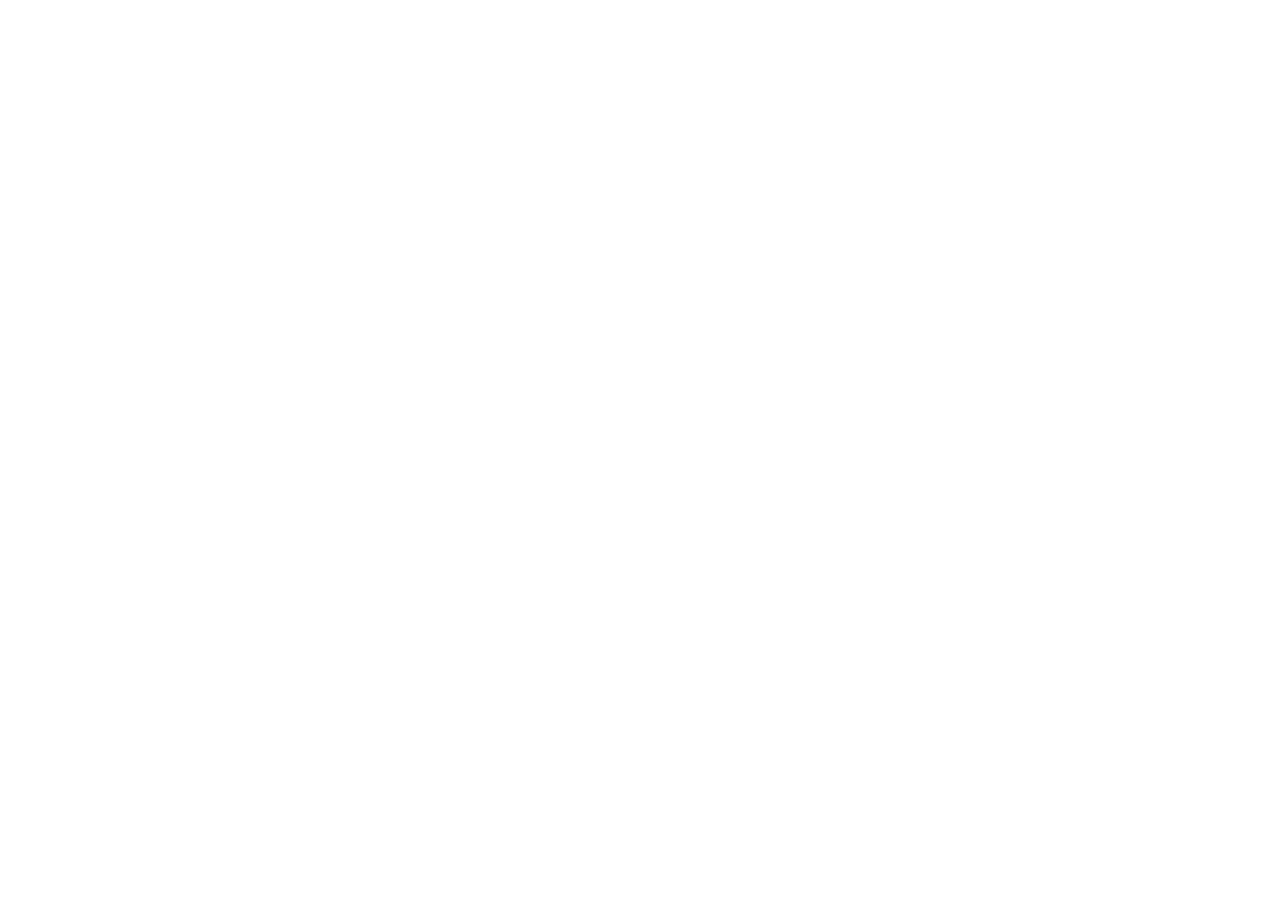
==== commit ca90098d: "upgrade MusicPlayer" ====
--- a/MusicPlayer/index.html
+++ b/MusicPlayer/index.html
@@ -3,7 +3,7 @@
   <head>
     <meta charset="UTF-8">
     <title>MusicPlayer</title>
-  <link href="./static/css/bundle-0f8d98f1d7080d16224d.css" rel="stylesheet"></head>
+  <link href="./static/css/bundle-659d4a78947ee398d668.css" rel="stylesheet"></head>
   <body>
-  <script type="text/javascript" src="./static/js/bundle-0f8d98f1d7080d16224d.js"></script></body>
+  <script type="text/javascript" src="./static/js/bundle-659d4a78947ee398d668.js"></script></body>
 </html>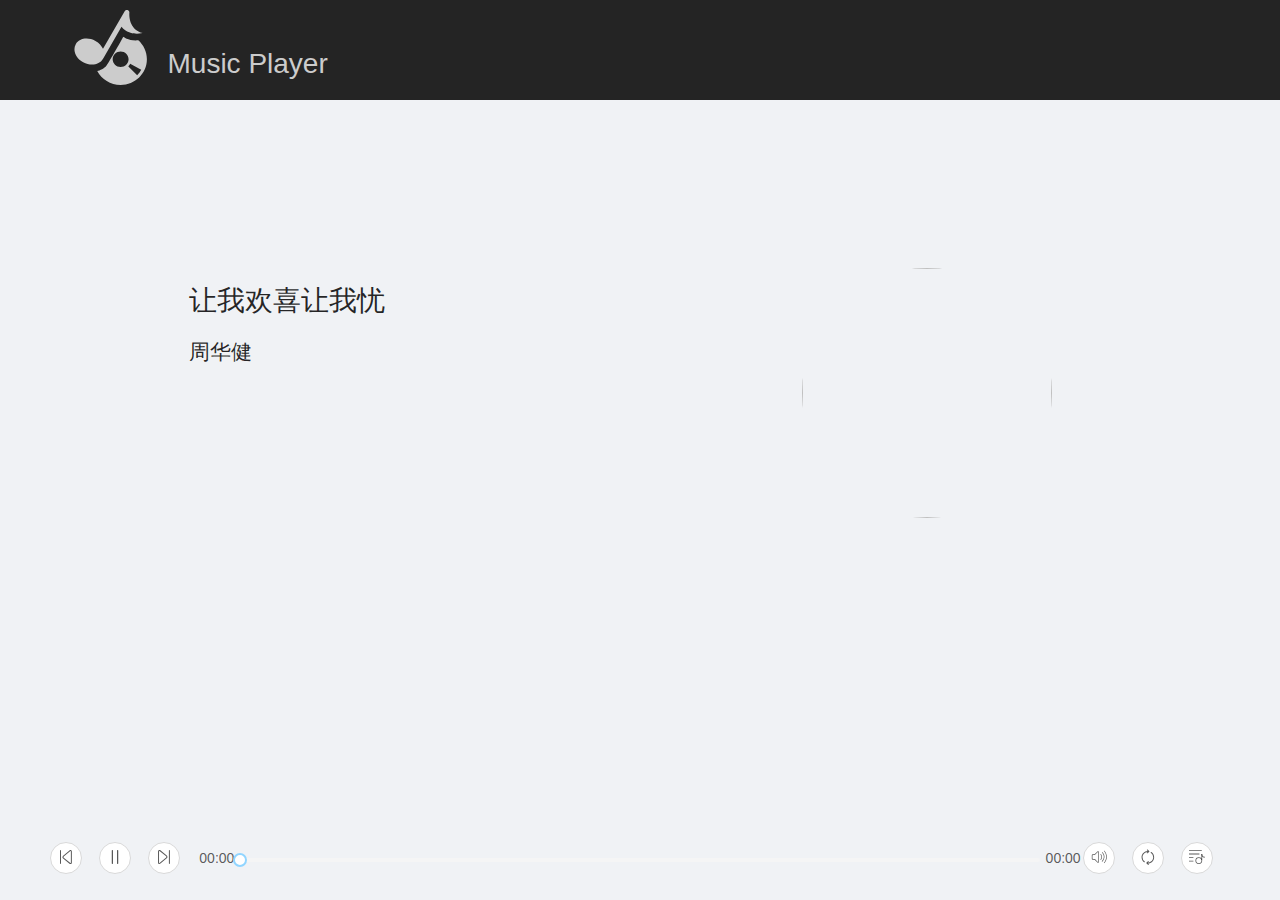
==== commit 2097ef68: "Upgrade MusicPlayer" ====
--- a/MusicPlayer/index.html
+++ b/MusicPlayer/index.html
@@ -3,7 +3,7 @@
   <head>
     <meta charset="UTF-8">
     <title>MusicPlayer</title>
-  <link href="./static/css/bundle-659d4a78947ee398d668.css" rel="stylesheet"></head>
+  <link href="./static/css/bundle-ff5952f8081f4695e496.css" rel="stylesheet"></head>
   <body>
-  <script type="text/javascript" src="./static/js/bundle-659d4a78947ee398d668.js"></script></body>
+  <script type="text/javascript" src="./static/js/bundle-ff5952f8081f4695e496.js"></script></body>
 </html>--- a/MusicPlayer/static/css/bundle-ff5952f8081f4695e496.css
+++ b/MusicPlayer/static/css/bundle-ff5952f8081f4695e496.css
@@ -0,0 +1 @@
+.top-bar-component .logo{padding-right:20px;text-align:right}.top-bar-component h1{color:#ccc}.ant-layout{display:-webkit-box;display:-webkit-flex;display:-ms-flexbox;display:flex;-webkit-box-orient:vertical;-webkit-box-direction:normal;-webkit-flex-direction:column;-ms-flex-direction:column;flex-direction:column;-webkit-box-flex:1;-webkit-flex:auto;-ms-flex:auto;flex:auto;background:#f0f2f5}.ant-layout,.ant-layout *{-webkit-box-sizing:border-box;box-sizing:border-box}.ant-layout.ant-layout-has-sider{-webkit-box-orient:horizontal;-webkit-box-direction:normal;-webkit-flex-direction:row;-ms-flex-direction:row;flex-direction:row}.ant-layout.ant-layout-has-sider>.ant-layout,.ant-layout.ant-layout-has-sider>.ant-layout-content{overflow-x:hidden}.ant-layout-footer,.ant-layout-header{-webkit-box-flex:0;-webkit-flex:0 0 auto;-ms-flex:0 0 auto;flex:0 0 auto}.ant-layout-header{background:#001529;padding:0 50px;height:64px;line-height:64px}.ant-layout-footer{background:#f0f2f5;padding:24px 50px;color:rgba(0,0,0,.65);font-size:14px}.ant-layout-content{-webkit-box-flex:1;-webkit-flex:auto;-ms-flex:auto;flex:auto}.ant-layout-sider{-webkit-transition:all .2s;transition:all .2s;position:relative;background:#001529;min-width:0}.ant-layout-sider-children{height:100%;padding-top:.1px;margin-top:-.1px}.ant-layout-sider-has-trigger{padding-bottom:48px}.ant-layout-sider-right{-webkit-box-ordinal-group:2;-webkit-order:1;-ms-flex-order:1;order:1}.ant-layout-sider-trigger{position:fixed;text-align:center;bottom:0;cursor:pointer;height:48px;line-height:48px;color:#fff;background:#002140;z-index:1;-webkit-transition:all .2s;transition:all .2s}.ant-layout-sider-zero-width>*{overflow:hidden}.ant-layout-sider-zero-width-trigger{position:absolute;top:64px;right:-36px;text-align:center;width:36px;height:42px;line-height:42px;background:#001529;color:#fff;font-size:18px;border-radius:0 4px 4px 0;cursor:pointer;-webkit-transition:background .3s ease;transition:background .3s ease}.ant-layout-sider-zero-width-trigger:hover{background:#192c3e}.show-component img{margin:40px;width:250px;height:250px;border-radius:250px;animation:rotate-animation 10s infinite linear}.show-component .music-cover{padding-top:10%}@keyframes rotate-animation{0%{transform:rotate(0deg)}50%{transform:rotate(180deg)}to{transform:rotate(1turn)}}.ant-popover{font-family:Monospaced Number,Chinese Quote,-apple-system,BlinkMacSystemFont,Segoe UI,Roboto,PingFang SC,Hiragino Sans GB,Microsoft YaHei,Helvetica Neue,Helvetica,Arial,sans-serif;font-size:14px;line-height:1.5;color:rgba(0,0,0,.65);-webkit-box-sizing:border-box;box-sizing:border-box;margin:0;padding:0;list-style:none;position:absolute;top:0;left:0;z-index:1030;cursor:auto;-webkit-user-select:text;-moz-user-select:text;-ms-user-select:text;user-select:text;white-space:normal;font-weight:400;text-align:left}.ant-popover:after{content:"";position:absolute;background:hsla(0,0%,100%,.01)}.ant-popover-hidden{display:none}.ant-popover-placement-top,.ant-popover-placement-topLeft,.ant-popover-placement-topRight{padding-bottom:9px}.ant-popover-placement-right,.ant-popover-placement-rightBottom,.ant-popover-placement-rightTop{padding-left:9px}.ant-popover-placement-bottom,.ant-popover-placement-bottomLeft,.ant-popover-placement-bottomRight{padding-top:9px}.ant-popover-placement-left,.ant-popover-placement-leftBottom,.ant-popover-placement-leftTop{padding-right:9px}.ant-popover-inner{background-color:#fff;background-clip:padding-box;border-radius:4px;-webkit-box-shadow:0 2px 8px rgba(0,0,0,.15);box-shadow:0 2px 8px rgba(0,0,0,.15)}.ant-popover-title{min-width:177px;margin:0;padding:5px 16px 4px;min-height:32px;border-bottom:1px solid #e8e8e8;color:rgba(0,0,0,.85);font-weight:500}.ant-popover-inner-content{padding:12px 16px;color:rgba(0,0,0,.65)}.ant-popover-message{padding:4px 0 12px;font-size:14px;color:rgba(0,0,0,.65)}.ant-popover-message>.anticon{color:#faad14;line-height:1.6;position:absolute}.ant-popover-message-title{padding-left:22px}.ant-popover-buttons{text-align:right;margin-bottom:4px}.ant-popover-buttons button{margin-left:8px}.ant-popover-arrow{background:#fff;width:7.07106781px;height:7.07106781px;-webkit-transform:rotate(45deg);-ms-transform:rotate(45deg);transform:rotate(45deg);position:absolute;display:block;border-color:transparent;border-style:solid}.ant-popover-placement-top>.ant-popover-content>.ant-popover-arrow,.ant-popover-placement-topLeft>.ant-popover-content>.ant-popover-arrow,.ant-popover-placement-topRight>.ant-popover-content>.ant-popover-arrow{bottom:6px;-webkit-box-shadow:3px 3px 7px rgba(0,0,0,.07);box-shadow:3px 3px 7px rgba(0,0,0,.07)}.ant-popover-placement-top>.ant-popover-content>.ant-popover-arrow{left:50%;-webkit-transform:translateX(-50%) rotate(45deg);-ms-transform:translateX(-50%) rotate(45deg);transform:translateX(-50%) rotate(45deg)}.ant-popover-placement-topLeft>.ant-popover-content>.ant-popover-arrow{left:16px}.ant-popover-placement-topRight>.ant-popover-content>.ant-popover-arrow{right:16px}.ant-popover-placement-right>.ant-popover-content>.ant-popover-arrow,.ant-popover-placement-rightBottom>.ant-popover-content>.ant-popover-arrow,.ant-popover-placement-rightTop>.ant-popover-content>.ant-popover-arrow{left:6px;-webkit-box-shadow:-3px 3px 7px rgba(0,0,0,.07);box-shadow:-3px 3px 7px rgba(0,0,0,.07)}.ant-popover-placement-right>.ant-popover-content>.ant-popover-arrow{top:50%;-webkit-transform:translateY(-50%) rotate(45deg);-ms-transform:translateY(-50%) rotate(45deg);transform:translateY(-50%) rotate(45deg)}.ant-popover-placement-rightTop>.ant-popover-content>.ant-popover-arrow{top:12px}.ant-popover-placement-rightBottom>.ant-popover-content>.ant-popover-arrow{bottom:12px}.ant-popover-placement-bottom>.ant-popover-content>.ant-popover-arrow,.ant-popover-placement-bottomLeft>.ant-popover-content>.ant-popover-arrow,.ant-popover-placement-bottomRight>.ant-popover-content>.ant-popover-arrow{top:6px;-webkit-box-shadow:-1px -1px 4px rgba(0,0,0,.06);box-shadow:-1px -1px 4px rgba(0,0,0,.06)}.ant-popover-placement-bottom>.ant-popover-content>.ant-popover-arrow{left:50%;-webkit-transform:translateX(-50%) rotate(45deg);-ms-transform:translateX(-50%) rotate(45deg);transform:translateX(-50%) rotate(45deg)}.ant-popover-placement-bottomLeft>.ant-popover-content>.ant-popover-arrow{left:16px}.ant-popover-placement-bottomRight>.ant-popover-content>.ant-popover-arrow{right:16px}.ant-popover-placement-left>.ant-popover-content>.ant-popover-arrow,.ant-popover-placement-leftBottom>.ant-popover-content>.ant-popover-arrow,.ant-popover-placement-leftTop>.ant-popover-content>.ant-popover-arrow{right:6px;-webkit-box-shadow:3px -3px 7px rgba(0,0,0,.07);box-shadow:3px -3px 7px rgba(0,0,0,.07)}.ant-popover-placement-left>.ant-popover-content>.ant-popover-arrow{top:50%;-webkit-transform:translateY(-50%) rotate(45deg);-ms-transform:translateY(-50%) rotate(45deg);transform:translateY(-50%) rotate(45deg)}.ant-popover-placement-leftTop>.ant-popover-content>.ant-popover-arrow{top:12px}.ant-popover-placement-leftBottom>.ant-popover-content>.ant-popover-arrow{bottom:12px}.ant-slider{font-family:Monospaced Number,Chinese Quote,-apple-system,BlinkMacSystemFont,Segoe UI,Roboto,PingFang SC,Hiragino Sans GB,Microsoft YaHei,Helvetica Neue,Helvetica,Arial,sans-serif;font-size:14px;line-height:1.5;color:rgba(0,0,0,.65);-webkit-box-sizing:border-box;box-sizing:border-box;margin:0;padding:0;list-style:none;position:relative;margin:14px 6px 10px;padding:4px 0;height:12px;cursor:pointer}.ant-slider-vertical{width:12px;height:100%;margin:6px 10px;padding:0 4px}.ant-slider-vertical .ant-slider-rail{height:100%;width:4px}.ant-slider-vertical .ant-slider-track{width:4px}.ant-slider-vertical .ant-slider-handle{margin-left:-5px;margin-bottom:-7px}.ant-slider-vertical .ant-slider-mark{top:0;left:12px;width:18px;height:100%}.ant-slider-vertical .ant-slider-mark-text{left:4px;white-space:nowrap}.ant-slider-vertical .ant-slider-step{width:4px;height:100%}.ant-slider-vertical .ant-slider-dot{top:auto;left:2px;margin-bottom:-4px}.ant-slider-with-marks{margin-bottom:28px}.ant-slider-rail{position:absolute;width:100%;height:4px;border-radius:2px;background-color:#f5f5f5;-webkit-transition:background-color .3s;transition:background-color .3s}.ant-slider-track{position:absolute;height:4px;border-radius:4px;background-color:#91d5ff;-webkit-transition:background-color .3s ease;transition:background-color .3s ease}.ant-slider-handle{position:absolute;margin-left:-7px;margin-top:-5px;width:14px;height:14px;cursor:pointer;border-radius:50%;border:2px solid #91d5ff;background-color:#fff;-webkit-transition:border-color .3s,-webkit-transform .3s cubic-bezier(.18,.89,.32,1.28);transition:border-color .3s,-webkit-transform .3s cubic-bezier(.18,.89,.32,1.28);transition:border-color .3s,transform .3s cubic-bezier(.18,.89,.32,1.28);transition:border-color .3s,transform .3s cubic-bezier(.18,.89,.32,1.28),-webkit-transform .3s cubic-bezier(.18,.89,.32,1.28)}.ant-slider-handle:focus{border-color:#46a6ff;-webkit-box-shadow:0 0 0 5px #8cc8ff;box-shadow:0 0 0 5px #8cc8ff;outline:none}.ant-slider-handle.ant-tooltip-open{border-color:#1890ff}.ant-slider:hover .ant-slider-rail{background-color:#e1e1e1}.ant-slider:hover .ant-slider-track{background-color:#69c0ff}.ant-slider:hover .ant-slider-handle:not(.ant-tooltip-open){border-color:#69c0ff}.ant-slider-mark{position:absolute;top:14px;left:0;width:100%;font-size:14px}.ant-slider-mark-text{position:absolute;display:inline-block;vertical-align:middle;text-align:center;cursor:pointer;color:rgba(0,0,0,.45)}.ant-slider-mark-text-active{color:rgba(0,0,0,.65)}.ant-slider-step{position:absolute;width:100%;height:4px;background:transparent}.ant-slider-dot{position:absolute;top:-2px;width:8px;height:8px;border:2px solid #e8e8e8;background-color:#fff;cursor:pointer;border-radius:50%;vertical-align:middle}.ant-slider-dot,.ant-slider-dot:first-child,.ant-slider-dot:last-child{margin-left:-4px}.ant-slider-dot-active{border-color:#8cc8ff}.ant-slider-disabled{cursor:not-allowed}.ant-slider-disabled .ant-slider-track{background-color:rgba(0,0,0,.25)!important}.ant-slider-disabled .ant-slider-dot,.ant-slider-disabled .ant-slider-handle{border-color:rgba(0,0,0,.25)!important;background-color:#fff;cursor:not-allowed;-webkit-box-shadow:none;box-shadow:none}.ant-slider-disabled .ant-slider-dot,.ant-slider-disabled .ant-slider-mark-text{cursor:not-allowed!important}.ant-tooltip{font-family:Monospaced Number,Chinese Quote,-apple-system,BlinkMacSystemFont,Segoe UI,Roboto,PingFang SC,Hiragino Sans GB,Microsoft YaHei,Helvetica Neue,Helvetica,Arial,sans-serif;font-size:14px;line-height:1.5;color:rgba(0,0,0,.65);-webkit-box-sizing:border-box;box-sizing:border-box;margin:0;padding:0;list-style:none;position:absolute;z-index:1060;display:block;visibility:visible}.ant-tooltip-hidden{display:none}.ant-tooltip-placement-top,.ant-tooltip-placement-topLeft,.ant-tooltip-placement-topRight{padding-bottom:8px}.ant-tooltip-placement-right,.ant-tooltip-placement-rightBottom,.ant-tooltip-placement-rightTop{padding-left:8px}.ant-tooltip-placement-bottom,.ant-tooltip-placement-bottomLeft,.ant-tooltip-placement-bottomRight{padding-top:8px}.ant-tooltip-placement-left,.ant-tooltip-placement-leftBottom,.ant-tooltip-placement-leftTop{padding-right:8px}.ant-tooltip-inner{max-width:250px;padding:6px 8px;color:#fff;text-align:left;text-decoration:none;background-color:rgba(0,0,0,.75);border-radius:4px;-webkit-box-shadow:0 2px 8px rgba(0,0,0,.15);box-shadow:0 2px 8px rgba(0,0,0,.15);min-height:32px}.ant-tooltip-arrow{position:absolute;width:0;height:0;border-color:transparent;border-style:solid}.ant-tooltip-placement-top .ant-tooltip-arrow,.ant-tooltip-placement-topLeft .ant-tooltip-arrow,.ant-tooltip-placement-topRight .ant-tooltip-arrow{bottom:3px;border-width:5px 5px 0;border-top-color:rgba(0,0,0,.75)}.ant-tooltip-placement-top .ant-tooltip-arrow{left:50%;margin-left:-5px}.ant-tooltip-placement-topLeft .ant-tooltip-arrow{left:16px}.ant-tooltip-placement-topRight .ant-tooltip-arrow{right:16px}.ant-tooltip-placement-right .ant-tooltip-arrow,.ant-tooltip-placement-rightBottom .ant-tooltip-arrow,.ant-tooltip-placement-rightTop .ant-tooltip-arrow{left:3px;border-width:5px 5px 5px 0;border-right-color:rgba(0,0,0,.75)}.ant-tooltip-placement-right .ant-tooltip-arrow{top:50%;margin-top:-5px}.ant-tooltip-placement-rightTop .ant-tooltip-arrow{top:8px}.ant-tooltip-placement-rightBottom .ant-tooltip-arrow{bottom:8px}.ant-tooltip-placement-left .ant-tooltip-arrow,.ant-tooltip-placement-leftBottom .ant-tooltip-arrow,.ant-tooltip-placement-leftTop .ant-tooltip-arrow{right:3px;border-width:5px 0 5px 5px;border-left-color:rgba(0,0,0,.75)}.ant-tooltip-placement-left .ant-tooltip-arrow{top:50%;margin-top:-5px}.ant-tooltip-placement-leftTop .ant-tooltip-arrow{top:8px}.ant-tooltip-placement-leftBottom .ant-tooltip-arrow{bottom:8px}.ant-tooltip-placement-bottom .ant-tooltip-arrow,.ant-tooltip-placement-bottomLeft .ant-tooltip-arrow,.ant-tooltip-placement-bottomRight .ant-tooltip-arrow{top:3px;border-width:0 5px 5px;border-bottom-color:rgba(0,0,0,.75)}.ant-tooltip-placement-bottom .ant-tooltip-arrow{left:50%;margin-left:-5px}.ant-tooltip-placement-bottomLeft .ant-tooltip-arrow{left:16px}.ant-tooltip-placement-bottomRight .ant-tooltip-arrow{right:16px}.ant-row{position:relative;margin-left:0;margin-right:0;height:auto;zoom:1;display:block;-webkit-box-sizing:border-box;box-sizing:border-box}.ant-row:after,.ant-row:before{content:" ";display:table}.ant-row:after{clear:both;visibility:hidden;font-size:0;height:0}.ant-row-flex{-webkit-box-orient:horizontal;-webkit-box-direction:normal;-webkit-flex-flow:row wrap;-ms-flex-flow:row wrap;flex-flow:row wrap}.ant-row-flex,.ant-row-flex:after,.ant-row-flex:before{display:-webkit-box;display:-webkit-flex;display:-ms-flexbox;display:flex}.ant-row-flex-start{-webkit-box-pack:start;-webkit-justify-content:flex-start;-ms-flex-pack:start;justify-content:flex-start}.ant-row-flex-center{-webkit-box-pack:center;-webkit-justify-content:center;-ms-flex-pack:center;justify-content:center}.ant-row-flex-end{-webkit-box-pack:end;-webkit-justify-content:flex-end;-ms-flex-pack:end;justify-content:flex-end}.ant-row-flex-space-between{-webkit-box-pack:justify;-webkit-justify-content:space-between;-ms-flex-pack:justify;justify-content:space-between}.ant-row-flex-space-around{-webkit-justify-content:space-around;-ms-flex-pack:distribute;justify-content:space-around}.ant-row-flex-top{-webkit-box-align:start;-webkit-align-items:flex-start;-ms-flex-align:start;align-items:flex-start}.ant-row-flex-middle{-webkit-box-align:center;-webkit-align-items:center;-ms-flex-align:center;align-items:center}.ant-row-flex-bottom{-webkit-box-align:end;-webkit-align-items:flex-end;-ms-flex-align:end;align-items:flex-end}.ant-col{position:relative;display:block}.ant-col-1,.ant-col-2,.ant-col-3,.ant-col-4,.ant-col-5,.ant-col-6,.ant-col-7,.ant-col-8,.ant-col-9,.ant-col-10,.ant-col-11,.ant-col-12,.ant-col-13,.ant-col-14,.ant-col-15,.ant-col-16,.ant-col-17,.ant-col-18,.ant-col-19,.ant-col-20,.ant-col-21,.ant-col-22,.ant-col-23,.ant-col-24,.ant-col-lg-1,.ant-col-lg-2,.ant-col-lg-3,.ant-col-lg-4,.ant-col-lg-5,.ant-col-lg-6,.ant-col-lg-7,.ant-col-lg-8,.ant-col-lg-9,.ant-col-lg-10,.ant-col-lg-11,.ant-col-lg-12,.ant-col-lg-13,.ant-col-lg-14,.ant-col-lg-15,.ant-col-lg-16,.ant-col-lg-17,.ant-col-lg-18,.ant-col-lg-19,.ant-col-lg-20,.ant-col-lg-21,.ant-col-lg-22,.ant-col-lg-23,.ant-col-lg-24,.ant-col-md-1,.ant-col-md-2,.ant-col-md-3,.ant-col-md-4,.ant-col-md-5,.ant-col-md-6,.ant-col-md-7,.ant-col-md-8,.ant-col-md-9,.ant-col-md-10,.ant-col-md-11,.ant-col-md-12,.ant-col-md-13,.ant-col-md-14,.ant-col-md-15,.ant-col-md-16,.ant-col-md-17,.ant-col-md-18,.ant-col-md-19,.ant-col-md-20,.ant-col-md-21,.ant-col-md-22,.ant-col-md-23,.ant-col-md-24,.ant-col-sm-1,.ant-col-sm-2,.ant-col-sm-3,.ant-col-sm-4,.ant-col-sm-5,.ant-col-sm-6,.ant-col-sm-7,.ant-col-sm-8,.ant-col-sm-9,.ant-col-sm-10,.ant-col-sm-11,.ant-col-sm-12,.ant-col-sm-13,.ant-col-sm-14,.ant-col-sm-15,.ant-col-sm-16,.ant-col-sm-17,.ant-col-sm-18,.ant-col-sm-19,.ant-col-sm-20,.ant-col-sm-21,.ant-col-sm-22,.ant-col-sm-23,.ant-col-sm-24,.ant-col-xs-1,.ant-col-xs-2,.ant-col-xs-3,.ant-col-xs-4,.ant-col-xs-5,.ant-col-xs-6,.ant-col-xs-7,.ant-col-xs-8,.ant-col-xs-9,.ant-col-xs-10,.ant-col-xs-11,.ant-col-xs-12,.ant-col-xs-13,.ant-col-xs-14,.ant-col-xs-15,.ant-col-xs-16,.ant-col-xs-17,.ant-col-xs-18,.ant-col-xs-19,.ant-col-xs-20,.ant-col-xs-21,.ant-col-xs-22,.ant-col-xs-23,.ant-col-xs-24{position:relative;min-height:1px;padding-left:0;padding-right:0}.ant-col-1,.ant-col-2,.ant-col-3,.ant-col-4,.ant-col-5,.ant-col-6,.ant-col-7,.ant-col-8,.ant-col-9,.ant-col-10,.ant-col-11,.ant-col-12,.ant-col-13,.ant-col-14,.ant-col-15,.ant-col-16,.ant-col-17,.ant-col-18,.ant-col-19,.ant-col-20,.ant-col-21,.ant-col-22,.ant-col-23,.ant-col-24{float:left;-webkit-box-flex:0;-webkit-flex:0 0 auto;-ms-flex:0 0 auto;flex:0 0 auto}.ant-col-24{display:block;-webkit-box-sizing:border-box;box-sizing:border-box;width:100%}.ant-col-push-24{left:100%}.ant-col-pull-24{right:100%}.ant-col-offset-24{margin-left:100%}.ant-col-order-24{-webkit-box-ordinal-group:25;-webkit-order:24;-ms-flex-order:24;order:24}.ant-col-23{display:block;-webkit-box-sizing:border-box;box-sizing:border-box;width:95.83333333%}.ant-col-push-23{left:95.83333333%}.ant-col-pull-23{right:95.83333333%}.ant-col-offset-23{margin-left:95.83333333%}.ant-col-order-23{-webkit-box-ordinal-group:24;-webkit-order:23;-ms-flex-order:23;order:23}.ant-col-22{display:block;-webkit-box-sizing:border-box;box-sizing:border-box;width:91.66666667%}.ant-col-push-22{left:91.66666667%}.ant-col-pull-22{right:91.66666667%}.ant-col-offset-22{margin-left:91.66666667%}.ant-col-order-22{-webkit-box-ordinal-group:23;-webkit-order:22;-ms-flex-order:22;order:22}.ant-col-21{display:block;-webkit-box-sizing:border-box;box-sizing:border-box;width:87.5%}.ant-col-push-21{left:87.5%}.ant-col-pull-21{right:87.5%}.ant-col-offset-21{margin-left:87.5%}.ant-col-order-21{-webkit-box-ordinal-group:22;-webkit-order:21;-ms-flex-order:21;order:21}.ant-col-20{display:block;-webkit-box-sizing:border-box;box-sizing:border-box;width:83.33333333%}.ant-col-push-20{left:83.33333333%}.ant-col-pull-20{right:83.33333333%}.ant-col-offset-20{margin-left:83.33333333%}.ant-col-order-20{-webkit-box-ordinal-group:21;-webkit-order:20;-ms-flex-order:20;order:20}.ant-col-19{display:block;-webkit-box-sizing:border-box;box-sizing:border-box;width:79.16666667%}.ant-col-push-19{left:79.16666667%}.ant-col-pull-19{right:79.16666667%}.ant-col-offset-19{margin-left:79.16666667%}.ant-col-order-19{-webkit-box-ordinal-group:20;-webkit-order:19;-ms-flex-order:19;order:19}.ant-col-18{display:block;-webkit-box-sizing:border-box;box-sizing:border-box;width:75%}.ant-col-push-18{left:75%}.ant-col-pull-18{right:75%}.ant-col-offset-18{margin-left:75%}.ant-col-order-18{-webkit-box-ordinal-group:19;-webkit-order:18;-ms-flex-order:18;order:18}.ant-col-17{display:block;-webkit-box-sizing:border-box;box-sizing:border-box;width:70.83333333%}.ant-col-push-17{left:70.83333333%}.ant-col-pull-17{right:70.83333333%}.ant-col-offset-17{margin-left:70.83333333%}.ant-col-order-17{-webkit-box-ordinal-group:18;-webkit-order:17;-ms-flex-order:17;order:17}.ant-col-16{display:block;-webkit-box-sizing:border-box;box-sizing:border-box;width:66.66666667%}.ant-col-push-16{left:66.66666667%}.ant-col-pull-16{right:66.66666667%}.ant-col-offset-16{margin-left:66.66666667%}.ant-col-order-16{-webkit-box-ordinal-group:17;-webkit-order:16;-ms-flex-order:16;order:16}.ant-col-15{display:block;-webkit-box-sizing:border-box;box-sizing:border-box;width:62.5%}.ant-col-push-15{left:62.5%}.ant-col-pull-15{right:62.5%}.ant-col-offset-15{margin-left:62.5%}.ant-col-order-15{-webkit-box-ordinal-group:16;-webkit-order:15;-ms-flex-order:15;order:15}.ant-col-14{display:block;-webkit-box-sizing:border-box;box-sizing:border-box;width:58.33333333%}.ant-col-push-14{left:58.33333333%}.ant-col-pull-14{right:58.33333333%}.ant-col-offset-14{margin-left:58.33333333%}.ant-col-order-14{-webkit-box-ordinal-group:15;-webkit-order:14;-ms-flex-order:14;order:14}.ant-col-13{display:block;-webkit-box-sizing:border-box;box-sizing:border-box;width:54.16666667%}.ant-col-push-13{left:54.16666667%}.ant-col-pull-13{right:54.16666667%}.ant-col-offset-13{margin-left:54.16666667%}.ant-col-order-13{-webkit-box-ordinal-group:14;-webkit-order:13;-ms-flex-order:13;order:13}.ant-col-12{display:block;-webkit-box-sizing:border-box;box-sizing:border-box;width:50%}.ant-col-push-12{left:50%}.ant-col-pull-12{right:50%}.ant-col-offset-12{margin-left:50%}.ant-col-order-12{-webkit-box-ordinal-group:13;-webkit-order:12;-ms-flex-order:12;order:12}.ant-col-11{display:block;-webkit-box-sizing:border-box;box-sizing:border-box;width:45.83333333%}.ant-col-push-11{left:45.83333333%}.ant-col-pull-11{right:45.83333333%}.ant-col-offset-11{margin-left:45.83333333%}.ant-col-order-11{-webkit-box-ordinal-group:12;-webkit-order:11;-ms-flex-order:11;order:11}.ant-col-10{display:block;-webkit-box-sizing:border-box;box-sizing:border-box;width:41.66666667%}.ant-col-push-10{left:41.66666667%}.ant-col-pull-10{right:41.66666667%}.ant-col-offset-10{margin-left:41.66666667%}.ant-col-order-10{-webkit-box-ordinal-group:11;-webkit-order:10;-ms-flex-order:10;order:10}.ant-col-9{display:block;-webkit-box-sizing:border-box;box-sizing:border-box;width:37.5%}.ant-col-push-9{left:37.5%}.ant-col-pull-9{right:37.5%}.ant-col-offset-9{margin-left:37.5%}.ant-col-order-9{-webkit-box-ordinal-group:10;-webkit-order:9;-ms-flex-order:9;order:9}.ant-col-8{display:block;-webkit-box-sizing:border-box;box-sizing:border-box;width:33.33333333%}.ant-col-push-8{left:33.33333333%}.ant-col-pull-8{right:33.33333333%}.ant-col-offset-8{margin-left:33.33333333%}.ant-col-order-8{-webkit-box-ordinal-group:9;-webkit-order:8;-ms-flex-order:8;order:8}.ant-col-7{display:block;-webkit-box-sizing:border-box;box-sizing:border-box;width:29.16666667%}.ant-col-push-7{left:29.16666667%}.ant-col-pull-7{right:29.16666667%}.ant-col-offset-7{margin-left:29.16666667%}.ant-col-order-7{-webkit-box-ordinal-group:8;-webkit-order:7;-ms-flex-order:7;order:7}.ant-col-6{display:block;-webkit-box-sizing:border-box;box-sizing:border-box;width:25%}.ant-col-push-6{left:25%}.ant-col-pull-6{right:25%}.ant-col-offset-6{margin-left:25%}.ant-col-order-6{-webkit-box-ordinal-group:7;-webkit-order:6;-ms-flex-order:6;order:6}.ant-col-5{display:block;-webkit-box-sizing:border-box;box-sizing:border-box;width:20.83333333%}.ant-col-push-5{left:20.83333333%}.ant-col-pull-5{right:20.83333333%}.ant-col-offset-5{margin-left:20.83333333%}.ant-col-order-5{-webkit-box-ordinal-group:6;-webkit-order:5;-ms-flex-order:5;order:5}.ant-col-4{display:block;-webkit-box-sizing:border-box;box-sizing:border-box;width:16.66666667%}.ant-col-push-4{left:16.66666667%}.ant-col-pull-4{right:16.66666667%}.ant-col-offset-4{margin-left:16.66666667%}.ant-col-order-4{-webkit-box-ordinal-group:5;-webkit-order:4;-ms-flex-order:4;order:4}.ant-col-3{display:block;-webkit-box-sizing:border-box;box-sizing:border-box;width:12.5%}.ant-col-push-3{left:12.5%}.ant-col-pull-3{right:12.5%}.ant-col-offset-3{margin-left:12.5%}.ant-col-order-3{-webkit-box-ordinal-group:4;-webkit-order:3;-ms-flex-order:3;order:3}.ant-col-2{display:block;-webkit-box-sizing:border-box;box-sizing:border-box;width:8.33333333%}.ant-col-push-2{left:8.33333333%}.ant-col-pull-2{right:8.33333333%}.ant-col-offset-2{margin-left:8.33333333%}.ant-col-order-2{-webkit-box-ordinal-group:3;-webkit-order:2;-ms-flex-order:2;order:2}.ant-col-1{display:block;-webkit-box-sizing:border-box;box-sizing:border-box;width:4.16666667%}.ant-col-push-1{left:4.16666667%}.ant-col-pull-1{right:4.16666667%}.ant-col-offset-1{margin-left:4.16666667%}.ant-col-order-1{-webkit-box-ordinal-group:2;-webkit-order:1;-ms-flex-order:1;order:1}.ant-col-0{display:none}.ant-col-offset-0{margin-left:0}.ant-col-order-0{-webkit-box-ordinal-group:1;-webkit-order:0;-ms-flex-order:0;order:0}.ant-col-xs-1,.ant-col-xs-2,.ant-col-xs-3,.ant-col-xs-4,.ant-col-xs-5,.ant-col-xs-6,.ant-col-xs-7,.ant-col-xs-8,.ant-col-xs-9,.ant-col-xs-10,.ant-col-xs-11,.ant-col-xs-12,.ant-col-xs-13,.ant-col-xs-14,.ant-col-xs-15,.ant-col-xs-16,.ant-col-xs-17,.ant-col-xs-18,.ant-col-xs-19,.ant-col-xs-20,.ant-col-xs-21,.ant-col-xs-22,.ant-col-xs-23,.ant-col-xs-24{float:left;-webkit-box-flex:0;-webkit-flex:0 0 auto;-ms-flex:0 0 auto;flex:0 0 auto}.ant-col-xs-24{display:block;-webkit-box-sizing:border-box;box-sizing:border-box;width:100%}.ant-col-xs-push-24{left:100%}.ant-col-xs-pull-24{right:100%}.ant-col-xs-offset-24{margin-left:100%}.ant-col-xs-order-24{-webkit-box-ordinal-group:25;-webkit-order:24;-ms-flex-order:24;order:24}.ant-col-xs-23{display:block;-webkit-box-sizing:border-box;box-sizing:border-box;width:95.83333333%}.ant-col-xs-push-23{left:95.83333333%}.ant-col-xs-pull-23{right:95.83333333%}.ant-col-xs-offset-23{margin-left:95.83333333%}.ant-col-xs-order-23{-webkit-box-ordinal-group:24;-webkit-order:23;-ms-flex-order:23;order:23}.ant-col-xs-22{display:block;-webkit-box-sizing:border-box;box-sizing:border-box;width:91.66666667%}.ant-col-xs-push-22{left:91.66666667%}.ant-col-xs-pull-22{right:91.66666667%}.ant-col-xs-offset-22{margin-left:91.66666667%}.ant-col-xs-order-22{-webkit-box-ordinal-group:23;-webkit-order:22;-ms-flex-order:22;order:22}.ant-col-xs-21{display:block;-webkit-box-sizing:border-box;box-sizing:border-box;width:87.5%}.ant-col-xs-push-21{left:87.5%}.ant-col-xs-pull-21{right:87.5%}.ant-col-xs-offset-21{margin-left:87.5%}.ant-col-xs-order-21{-webkit-box-ordinal-group:22;-webkit-order:21;-ms-flex-order:21;order:21}.ant-col-xs-20{display:block;-webkit-box-sizing:border-box;box-sizing:border-box;width:83.33333333%}.ant-col-xs-push-20{left:83.33333333%}.ant-col-xs-pull-20{right:83.33333333%}.ant-col-xs-offset-20{margin-left:83.33333333%}.ant-col-xs-order-20{-webkit-box-ordinal-group:21;-webkit-order:20;-ms-flex-order:20;order:20}.ant-col-xs-19{display:block;-webkit-box-sizing:border-box;box-sizing:border-box;width:79.16666667%}.ant-col-xs-push-19{left:79.16666667%}.ant-col-xs-pull-19{right:79.16666667%}.ant-col-xs-offset-19{margin-left:79.16666667%}.ant-col-xs-order-19{-webkit-box-ordinal-group:20;-webkit-order:19;-ms-flex-order:19;order:19}.ant-col-xs-18{display:block;-webkit-box-sizing:border-box;box-sizing:border-box;width:75%}.ant-col-xs-push-18{left:75%}.ant-col-xs-pull-18{right:75%}.ant-col-xs-offset-18{margin-left:75%}.ant-col-xs-order-18{-webkit-box-ordinal-group:19;-webkit-order:18;-ms-flex-order:18;order:18}.ant-col-xs-17{display:block;-webkit-box-sizing:border-box;box-sizing:border-box;width:70.83333333%}.ant-col-xs-push-17{left:70.83333333%}.ant-col-xs-pull-17{right:70.83333333%}.ant-col-xs-offset-17{margin-left:70.83333333%}.ant-col-xs-order-17{-webkit-box-ordinal-group:18;-webkit-order:17;-ms-flex-order:17;order:17}.ant-col-xs-16{display:block;-webkit-box-sizing:border-box;box-sizing:border-box;width:66.66666667%}.ant-col-xs-push-16{left:66.66666667%}.ant-col-xs-pull-16{right:66.66666667%}.ant-col-xs-offset-16{margin-left:66.66666667%}.ant-col-xs-order-16{-webkit-box-ordinal-group:17;-webkit-order:16;-ms-flex-order:16;order:16}.ant-col-xs-15{display:block;-webkit-box-sizing:border-box;box-sizing:border-box;width:62.5%}.ant-col-xs-push-15{left:62.5%}.ant-col-xs-pull-15{right:62.5%}.ant-col-xs-offset-15{margin-left:62.5%}.ant-col-xs-order-15{-webkit-box-ordinal-group:16;-webkit-order:15;-ms-flex-order:15;order:15}.ant-col-xs-14{display:block;-webkit-box-sizing:border-box;box-sizing:border-box;width:58.33333333%}.ant-col-xs-push-14{left:58.33333333%}.ant-col-xs-pull-14{right:58.33333333%}.ant-col-xs-offset-14{margin-left:58.33333333%}.ant-col-xs-order-14{-webkit-box-ordinal-group:15;-webkit-order:14;-ms-flex-order:14;order:14}.ant-col-xs-13{display:block;-webkit-box-sizing:border-box;box-sizing:border-box;width:54.16666667%}.ant-col-xs-push-13{left:54.16666667%}.ant-col-xs-pull-13{right:54.16666667%}.ant-col-xs-offset-13{margin-left:54.16666667%}.ant-col-xs-order-13{-webkit-box-ordinal-group:14;-webkit-order:13;-ms-flex-order:13;order:13}.ant-col-xs-12{display:block;-webkit-box-sizing:border-box;box-sizing:border-box;width:50%}.ant-col-xs-push-12{left:50%}.ant-col-xs-pull-12{right:50%}.ant-col-xs-offset-12{margin-left:50%}.ant-col-xs-order-12{-webkit-box-ordinal-group:13;-webkit-order:12;-ms-flex-order:12;order:12}.ant-col-xs-11{display:block;-webkit-box-sizing:border-box;box-sizing:border-box;width:45.83333333%}.ant-col-xs-push-11{left:45.83333333%}.ant-col-xs-pull-11{right:45.83333333%}.ant-col-xs-offset-11{margin-left:45.83333333%}.ant-col-xs-order-11{-webkit-box-ordinal-group:12;-webkit-order:11;-ms-flex-order:11;order:11}.ant-col-xs-10{display:block;-webkit-box-sizing:border-box;box-sizing:border-box;width:41.66666667%}.ant-col-xs-push-10{left:41.66666667%}.ant-col-xs-pull-10{right:41.66666667%}.ant-col-xs-offset-10{margin-left:41.66666667%}.ant-col-xs-order-10{-webkit-box-ordinal-group:11;-webkit-order:10;-ms-flex-order:10;order:10}.ant-col-xs-9{display:block;-webkit-box-sizing:border-box;box-sizing:border-box;width:37.5%}.ant-col-xs-push-9{left:37.5%}.ant-col-xs-pull-9{right:37.5%}.ant-col-xs-offset-9{margin-left:37.5%}.ant-col-xs-order-9{-webkit-box-ordinal-group:10;-webkit-order:9;-ms-flex-order:9;order:9}.ant-col-xs-8{display:block;-webkit-box-sizing:border-box;box-sizing:border-box;width:33.33333333%}.ant-col-xs-push-8{left:33.33333333%}.ant-col-xs-pull-8{right:33.33333333%}.ant-col-xs-offset-8{margin-left:33.33333333%}.ant-col-xs-order-8{-webkit-box-ordinal-group:9;-webkit-order:8;-ms-flex-order:8;order:8}.ant-col-xs-7{display:block;-webkit-box-sizing:border-box;box-sizing:border-box;width:29.16666667%}.ant-col-xs-push-7{left:29.16666667%}.ant-col-xs-pull-7{right:29.16666667%}.ant-col-xs-offset-7{margin-left:29.16666667%}.ant-col-xs-order-7{-webkit-box-ordinal-group:8;-webkit-order:7;-ms-flex-order:7;order:7}.ant-col-xs-6{display:block;-webkit-box-sizing:border-box;box-sizing:border-box;width:25%}.ant-col-xs-push-6{left:25%}.ant-col-xs-pull-6{right:25%}.ant-col-xs-offset-6{margin-left:25%}.ant-col-xs-order-6{-webkit-box-ordinal-group:7;-webkit-order:6;-ms-flex-order:6;order:6}.ant-col-xs-5{display:block;-webkit-box-sizing:border-box;box-sizing:border-box;width:20.83333333%}.ant-col-xs-push-5{left:20.83333333%}.ant-col-xs-pull-5{right:20.83333333%}.ant-col-xs-offset-5{margin-left:20.83333333%}.ant-col-xs-order-5{-webkit-box-ordinal-group:6;-webkit-order:5;-ms-flex-order:5;order:5}.ant-col-xs-4{display:block;-webkit-box-sizing:border-box;box-sizing:border-box;width:16.66666667%}.ant-col-xs-push-4{left:16.66666667%}.ant-col-xs-pull-4{right:16.66666667%}.ant-col-xs-offset-4{margin-left:16.66666667%}.ant-col-xs-order-4{-webkit-box-ordinal-group:5;-webkit-order:4;-ms-flex-order:4;order:4}.ant-col-xs-3{display:block;-webkit-box-sizing:border-box;box-sizing:border-box;width:12.5%}.ant-col-xs-push-3{left:12.5%}.ant-col-xs-pull-3{right:12.5%}.ant-col-xs-offset-3{margin-left:12.5%}.ant-col-xs-order-3{-webkit-box-ordinal-group:4;-webkit-order:3;-ms-flex-order:3;order:3}.ant-col-xs-2{display:block;-webkit-box-sizing:border-box;box-sizing:border-box;width:8.33333333%}.ant-col-xs-push-2{left:8.33333333%}.ant-col-xs-pull-2{right:8.33333333%}.ant-col-xs-offset-2{margin-left:8.33333333%}.ant-col-xs-order-2{-webkit-box-ordinal-group:3;-webkit-order:2;-ms-flex-order:2;order:2}.ant-col-xs-1{display:block;-webkit-box-sizing:border-box;box-sizing:border-box;width:4.16666667%}.ant-col-xs-push-1{left:4.16666667%}.ant-col-xs-pull-1{right:4.16666667%}.ant-col-xs-offset-1{margin-left:4.16666667%}.ant-col-xs-order-1{-webkit-box-ordinal-group:2;-webkit-order:1;-ms-flex-order:1;order:1}.ant-col-xs-0{display:none}.ant-col-push-0{left:auto}.ant-col-pull-0{right:auto}.ant-col-xs-push-0{left:auto}.ant-col-xs-pull-0{right:auto}.ant-col-xs-offset-0{margin-left:0}.ant-col-xs-order-0{-webkit-box-ordinal-group:1;-webkit-order:0;-ms-flex-order:0;order:0}@media (min-width:576px){.ant-col-sm-1,.ant-col-sm-2,.ant-col-sm-3,.ant-col-sm-4,.ant-col-sm-5,.ant-col-sm-6,.ant-col-sm-7,.ant-col-sm-8,.ant-col-sm-9,.ant-col-sm-10,.ant-col-sm-11,.ant-col-sm-12,.ant-col-sm-13,.ant-col-sm-14,.ant-col-sm-15,.ant-col-sm-16,.ant-col-sm-17,.ant-col-sm-18,.ant-col-sm-19,.ant-col-sm-20,.ant-col-sm-21,.ant-col-sm-22,.ant-col-sm-23,.ant-col-sm-24{float:left;-webkit-box-flex:0;-webkit-flex:0 0 auto;-ms-flex:0 0 auto;flex:0 0 auto}.ant-col-sm-24{display:block;-webkit-box-sizing:border-box;box-sizing:border-box;width:100%}.ant-col-sm-push-24{left:100%}.ant-col-sm-pull-24{right:100%}.ant-col-sm-offset-24{margin-left:100%}.ant-col-sm-order-24{-webkit-box-ordinal-group:25;-webkit-order:24;-ms-flex-order:24;order:24}.ant-col-sm-23{display:block;-webkit-box-sizing:border-box;box-sizing:border-box;width:95.83333333%}.ant-col-sm-push-23{left:95.83333333%}.ant-col-sm-pull-23{right:95.83333333%}.ant-col-sm-offset-23{margin-left:95.83333333%}.ant-col-sm-order-23{-webkit-box-ordinal-group:24;-webkit-order:23;-ms-flex-order:23;order:23}.ant-col-sm-22{display:block;-webkit-box-sizing:border-box;box-sizing:border-box;width:91.66666667%}.ant-col-sm-push-22{left:91.66666667%}.ant-col-sm-pull-22{right:91.66666667%}.ant-col-sm-offset-22{margin-left:91.66666667%}.ant-col-sm-order-22{-webkit-box-ordinal-group:23;-webkit-order:22;-ms-flex-order:22;order:22}.ant-col-sm-21{display:block;-webkit-box-sizing:border-box;box-sizing:border-box;width:87.5%}.ant-col-sm-push-21{left:87.5%}.ant-col-sm-pull-21{right:87.5%}.ant-col-sm-offset-21{margin-left:87.5%}.ant-col-sm-order-21{-webkit-box-ordinal-group:22;-webkit-order:21;-ms-flex-order:21;order:21}.ant-col-sm-20{display:block;-webkit-box-sizing:border-box;box-sizing:border-box;width:83.33333333%}.ant-col-sm-push-20{left:83.33333333%}.ant-col-sm-pull-20{right:83.33333333%}.ant-col-sm-offset-20{margin-left:83.33333333%}.ant-col-sm-order-20{-webkit-box-ordinal-group:21;-webkit-order:20;-ms-flex-order:20;order:20}.ant-col-sm-19{display:block;-webkit-box-sizing:border-box;box-sizing:border-box;width:79.16666667%}.ant-col-sm-push-19{left:79.16666667%}.ant-col-sm-pull-19{right:79.16666667%}.ant-col-sm-offset-19{margin-left:79.16666667%}.ant-col-sm-order-19{-webkit-box-ordinal-group:20;-webkit-order:19;-ms-flex-order:19;order:19}.ant-col-sm-18{display:block;-webkit-box-sizing:border-box;box-sizing:border-box;width:75%}.ant-col-sm-push-18{left:75%}.ant-col-sm-pull-18{right:75%}.ant-col-sm-offset-18{margin-left:75%}.ant-col-sm-order-18{-webkit-box-ordinal-group:19;-webkit-order:18;-ms-flex-order:18;order:18}.ant-col-sm-17{display:block;-webkit-box-sizing:border-box;box-sizing:border-box;width:70.83333333%}.ant-col-sm-push-17{left:70.83333333%}.ant-col-sm-pull-17{right:70.83333333%}.ant-col-sm-offset-17{margin-left:70.83333333%}.ant-col-sm-order-17{-webkit-box-ordinal-group:18;-webkit-order:17;-ms-flex-order:17;order:17}.ant-col-sm-16{display:block;-webkit-box-sizing:border-box;box-sizing:border-box;width:66.66666667%}.ant-col-sm-push-16{left:66.66666667%}.ant-col-sm-pull-16{right:66.66666667%}.ant-col-sm-offset-16{margin-left:66.66666667%}.ant-col-sm-order-16{-webkit-box-ordinal-group:17;-webkit-order:16;-ms-flex-order:16;order:16}.ant-col-sm-15{display:block;-webkit-box-sizing:border-box;box-sizing:border-box;width:62.5%}.ant-col-sm-push-15{left:62.5%}.ant-col-sm-pull-15{right:62.5%}.ant-col-sm-offset-15{margin-left:62.5%}.ant-col-sm-order-15{-webkit-box-ordinal-group:16;-webkit-order:15;-ms-flex-order:15;order:15}.ant-col-sm-14{display:block;-webkit-box-sizing:border-box;box-sizing:border-box;width:58.33333333%}.ant-col-sm-push-14{left:58.33333333%}.ant-col-sm-pull-14{right:58.33333333%}.ant-col-sm-offset-14{margin-left:58.33333333%}.ant-col-sm-order-14{-webkit-box-ordinal-group:15;-webkit-order:14;-ms-flex-order:14;order:14}.ant-col-sm-13{display:block;-webkit-box-sizing:border-box;box-sizing:border-box;width:54.16666667%}.ant-col-sm-push-13{left:54.16666667%}.ant-col-sm-pull-13{right:54.16666667%}.ant-col-sm-offset-13{margin-left:54.16666667%}.ant-col-sm-order-13{-webkit-box-ordinal-group:14;-webkit-order:13;-ms-flex-order:13;order:13}.ant-col-sm-12{display:block;-webkit-box-sizing:border-box;box-sizing:border-box;width:50%}.ant-col-sm-push-12{left:50%}.ant-col-sm-pull-12{right:50%}.ant-col-sm-offset-12{margin-left:50%}.ant-col-sm-order-12{-webkit-box-ordinal-group:13;-webkit-order:12;-ms-flex-order:12;order:12}.ant-col-sm-11{display:block;-webkit-box-sizing:border-box;box-sizing:border-box;width:45.83333333%}.ant-col-sm-push-11{left:45.83333333%}.ant-col-sm-pull-11{right:45.83333333%}.ant-col-sm-offset-11{margin-left:45.83333333%}.ant-col-sm-order-11{-webkit-box-ordinal-group:12;-webkit-order:11;-ms-flex-order:11;order:11}.ant-col-sm-10{display:block;-webkit-box-sizing:border-box;box-sizing:border-box;width:41.66666667%}.ant-col-sm-push-10{left:41.66666667%}.ant-col-sm-pull-10{right:41.66666667%}.ant-col-sm-offset-10{margin-left:41.66666667%}.ant-col-sm-order-10{-webkit-box-ordinal-group:11;-webkit-order:10;-ms-flex-order:10;order:10}.ant-col-sm-9{display:block;-webkit-box-sizing:border-box;box-sizing:border-box;width:37.5%}.ant-col-sm-push-9{left:37.5%}.ant-col-sm-pull-9{right:37.5%}.ant-col-sm-offset-9{margin-left:37.5%}.ant-col-sm-order-9{-webkit-box-ordinal-group:10;-webkit-order:9;-ms-flex-order:9;order:9}.ant-col-sm-8{display:block;-webkit-box-sizing:border-box;box-sizing:border-box;width:33.33333333%}.ant-col-sm-push-8{left:33.33333333%}.ant-col-sm-pull-8{right:33.33333333%}.ant-col-sm-offset-8{margin-left:33.33333333%}.ant-col-sm-order-8{-webkit-box-ordinal-group:9;-webkit-order:8;-ms-flex-order:8;order:8}.ant-col-sm-7{display:block;-webkit-box-sizing:border-box;box-sizing:border-box;width:29.16666667%}.ant-col-sm-push-7{left:29.16666667%}.ant-col-sm-pull-7{right:29.16666667%}.ant-col-sm-offset-7{margin-left:29.16666667%}.ant-col-sm-order-7{-webkit-box-ordinal-group:8;-webkit-order:7;-ms-flex-order:7;order:7}.ant-col-sm-6{display:block;-webkit-box-sizing:border-box;box-sizing:border-box;width:25%}.ant-col-sm-push-6{left:25%}.ant-col-sm-pull-6{right:25%}.ant-col-sm-offset-6{margin-left:25%}.ant-col-sm-order-6{-webkit-box-ordinal-group:7;-webkit-order:6;-ms-flex-order:6;order:6}.ant-col-sm-5{display:block;-webkit-box-sizing:border-box;box-sizing:border-box;width:20.83333333%}.ant-col-sm-push-5{left:20.83333333%}.ant-col-sm-pull-5{right:20.83333333%}.ant-col-sm-offset-5{margin-left:20.83333333%}.ant-col-sm-order-5{-webkit-box-ordinal-group:6;-webkit-order:5;-ms-flex-order:5;order:5}.ant-col-sm-4{display:block;-webkit-box-sizing:border-box;box-sizing:border-box;width:16.66666667%}.ant-col-sm-push-4{left:16.66666667%}.ant-col-sm-pull-4{right:16.66666667%}.ant-col-sm-offset-4{margin-left:16.66666667%}.ant-col-sm-order-4{-webkit-box-ordinal-group:5;-webkit-order:4;-ms-flex-order:4;order:4}.ant-col-sm-3{display:block;-webkit-box-sizing:border-box;box-sizing:border-box;width:12.5%}.ant-col-sm-push-3{left:12.5%}.ant-col-sm-pull-3{right:12.5%}.ant-col-sm-offset-3{margin-left:12.5%}.ant-col-sm-order-3{-webkit-box-ordinal-group:4;-webkit-order:3;-ms-flex-order:3;order:3}.ant-col-sm-2{display:block;-webkit-box-sizing:border-box;box-sizing:border-box;width:8.33333333%}.ant-col-sm-push-2{left:8.33333333%}.ant-col-sm-pull-2{right:8.33333333%}.ant-col-sm-offset-2{margin-left:8.33333333%}.ant-col-sm-order-2{-webkit-box-ordinal-group:3;-webkit-order:2;-ms-flex-order:2;order:2}.ant-col-sm-1{display:block;-webkit-box-sizing:border-box;box-sizing:border-box;width:4.16666667%}.ant-col-sm-push-1{left:4.16666667%}.ant-col-sm-pull-1{right:4.16666667%}.ant-col-sm-offset-1{margin-left:4.16666667%}.ant-col-sm-order-1{-webkit-box-ordinal-group:2;-webkit-order:1;-ms-flex-order:1;order:1}.ant-col-sm-0{display:none}.ant-col-push-0{left:auto}.ant-col-pull-0{right:auto}.ant-col-sm-push-0{left:auto}.ant-col-sm-pull-0{right:auto}.ant-col-sm-offset-0{margin-left:0}.ant-col-sm-order-0{-webkit-box-ordinal-group:1;-webkit-order:0;-ms-flex-order:0;order:0}}@media (min-width:768px){.ant-col-md-1,.ant-col-md-2,.ant-col-md-3,.ant-col-md-4,.ant-col-md-5,.ant-col-md-6,.ant-col-md-7,.ant-col-md-8,.ant-col-md-9,.ant-col-md-10,.ant-col-md-11,.ant-col-md-12,.ant-col-md-13,.ant-col-md-14,.ant-col-md-15,.ant-col-md-16,.ant-col-md-17,.ant-col-md-18,.ant-col-md-19,.ant-col-md-20,.ant-col-md-21,.ant-col-md-22,.ant-col-md-23,.ant-col-md-24{float:left;-webkit-box-flex:0;-webkit-flex:0 0 auto;-ms-flex:0 0 auto;flex:0 0 auto}.ant-col-md-24{display:block;-webkit-box-sizing:border-box;box-sizing:border-box;width:100%}.ant-col-md-push-24{left:100%}.ant-col-md-pull-24{right:100%}.ant-col-md-offset-24{margin-left:100%}.ant-col-md-order-24{-webkit-box-ordinal-group:25;-webkit-order:24;-ms-flex-order:24;order:24}.ant-col-md-23{display:block;-webkit-box-sizing:border-box;box-sizing:border-box;width:95.83333333%}.ant-col-md-push-23{left:95.83333333%}.ant-col-md-pull-23{right:95.83333333%}.ant-col-md-offset-23{margin-left:95.83333333%}.ant-col-md-order-23{-webkit-box-ordinal-group:24;-webkit-order:23;-ms-flex-order:23;order:23}.ant-col-md-22{display:block;-webkit-box-sizing:border-box;box-sizing:border-box;width:91.66666667%}.ant-col-md-push-22{left:91.66666667%}.ant-col-md-pull-22{right:91.66666667%}.ant-col-md-offset-22{margin-left:91.66666667%}.ant-col-md-order-22{-webkit-box-ordinal-group:23;-webkit-order:22;-ms-flex-order:22;order:22}.ant-col-md-21{display:block;-webkit-box-sizing:border-box;box-sizing:border-box;width:87.5%}.ant-col-md-push-21{left:87.5%}.ant-col-md-pull-21{right:87.5%}.ant-col-md-offset-21{margin-left:87.5%}.ant-col-md-order-21{-webkit-box-ordinal-group:22;-webkit-order:21;-ms-flex-order:21;order:21}.ant-col-md-20{display:block;-webkit-box-sizing:border-box;box-sizing:border-box;width:83.33333333%}.ant-col-md-push-20{left:83.33333333%}.ant-col-md-pull-20{right:83.33333333%}.ant-col-md-offset-20{margin-left:83.33333333%}.ant-col-md-order-20{-webkit-box-ordinal-group:21;-webkit-order:20;-ms-flex-order:20;order:20}.ant-col-md-19{display:block;-webkit-box-sizing:border-box;box-sizing:border-box;width:79.16666667%}.ant-col-md-push-19{left:79.16666667%}.ant-col-md-pull-19{right:79.16666667%}.ant-col-md-offset-19{margin-left:79.16666667%}.ant-col-md-order-19{-webkit-box-ordinal-group:20;-webkit-order:19;-ms-flex-order:19;order:19}.ant-col-md-18{display:block;-webkit-box-sizing:border-box;box-sizing:border-box;width:75%}.ant-col-md-push-18{left:75%}.ant-col-md-pull-18{right:75%}.ant-col-md-offset-18{margin-left:75%}.ant-col-md-order-18{-webkit-box-ordinal-group:19;-webkit-order:18;-ms-flex-order:18;order:18}.ant-col-md-17{display:block;-webkit-box-sizing:border-box;box-sizing:border-box;width:70.83333333%}.ant-col-md-push-17{left:70.83333333%}.ant-col-md-pull-17{right:70.83333333%}.ant-col-md-offset-17{margin-left:70.83333333%}.ant-col-md-order-17{-webkit-box-ordinal-group:18;-webkit-order:17;-ms-flex-order:17;order:17}.ant-col-md-16{display:block;-webkit-box-sizing:border-box;box-sizing:border-box;width:66.66666667%}.ant-col-md-push-16{left:66.66666667%}.ant-col-md-pull-16{right:66.66666667%}.ant-col-md-offset-16{margin-left:66.66666667%}.ant-col-md-order-16{-webkit-box-ordinal-group:17;-webkit-order:16;-ms-flex-order:16;order:16}.ant-col-md-15{display:block;-webkit-box-sizing:border-box;box-sizing:border-box;width:62.5%}.ant-col-md-push-15{left:62.5%}.ant-col-md-pull-15{right:62.5%}.ant-col-md-offset-15{margin-left:62.5%}.ant-col-md-order-15{-webkit-box-ordinal-group:16;-webkit-order:15;-ms-flex-order:15;order:15}.ant-col-md-14{display:block;-webkit-box-sizing:border-box;box-sizing:border-box;width:58.33333333%}.ant-col-md-push-14{left:58.33333333%}.ant-col-md-pull-14{right:58.33333333%}.ant-col-md-offset-14{margin-left:58.33333333%}.ant-col-md-order-14{-webkit-box-ordinal-group:15;-webkit-order:14;-ms-flex-order:14;order:14}.ant-col-md-13{display:block;-webkit-box-sizing:border-box;box-sizing:border-box;width:54.16666667%}.ant-col-md-push-13{left:54.16666667%}.ant-col-md-pull-13{right:54.16666667%}.ant-col-md-offset-13{margin-left:54.16666667%}.ant-col-md-order-13{-webkit-box-ordinal-group:14;-webkit-order:13;-ms-flex-order:13;order:13}.ant-col-md-12{display:block;-webkit-box-sizing:border-box;box-sizing:border-box;width:50%}.ant-col-md-push-12{left:50%}.ant-col-md-pull-12{right:50%}.ant-col-md-offset-12{margin-left:50%}.ant-col-md-order-12{-webkit-box-ordinal-group:13;-webkit-order:12;-ms-flex-order:12;order:12}.ant-col-md-11{display:block;-webkit-box-sizing:border-box;box-sizing:border-box;width:45.83333333%}.ant-col-md-push-11{left:45.83333333%}.ant-col-md-pull-11{right:45.83333333%}.ant-col-md-offset-11{margin-left:45.83333333%}.ant-col-md-order-11{-webkit-box-ordinal-group:12;-webkit-order:11;-ms-flex-order:11;order:11}.ant-col-md-10{display:block;-webkit-box-sizing:border-box;box-sizing:border-box;width:41.66666667%}.ant-col-md-push-10{left:41.66666667%}.ant-col-md-pull-10{right:41.66666667%}.ant-col-md-offset-10{margin-left:41.66666667%}.ant-col-md-order-10{-webkit-box-ordinal-group:11;-webkit-order:10;-ms-flex-order:10;order:10}.ant-col-md-9{display:block;-webkit-box-sizing:border-box;box-sizing:border-box;width:37.5%}.ant-col-md-push-9{left:37.5%}.ant-col-md-pull-9{right:37.5%}.ant-col-md-offset-9{margin-left:37.5%}.ant-col-md-order-9{-webkit-box-ordinal-group:10;-webkit-order:9;-ms-flex-order:9;order:9}.ant-col-md-8{display:block;-webkit-box-sizing:border-box;box-sizing:border-box;width:33.33333333%}.ant-col-md-push-8{left:33.33333333%}.ant-col-md-pull-8{right:33.33333333%}.ant-col-md-offset-8{margin-left:33.33333333%}.ant-col-md-order-8{-webkit-box-ordinal-group:9;-webkit-order:8;-ms-flex-order:8;order:8}.ant-col-md-7{display:block;-webkit-box-sizing:border-box;box-sizing:border-box;width:29.16666667%}.ant-col-md-push-7{left:29.16666667%}.ant-col-md-pull-7{right:29.16666667%}.ant-col-md-offset-7{margin-left:29.16666667%}.ant-col-md-order-7{-webkit-box-ordinal-group:8;-webkit-order:7;-ms-flex-order:7;order:7}.ant-col-md-6{display:block;-webkit-box-sizing:border-box;box-sizing:border-box;width:25%}.ant-col-md-push-6{left:25%}.ant-col-md-pull-6{right:25%}.ant-col-md-offset-6{margin-left:25%}.ant-col-md-order-6{-webkit-box-ordinal-group:7;-webkit-order:6;-ms-flex-order:6;order:6}.ant-col-md-5{display:block;-webkit-box-sizing:border-box;box-sizing:border-box;width:20.83333333%}.ant-col-md-push-5{left:20.83333333%}.ant-col-md-pull-5{right:20.83333333%}.ant-col-md-offset-5{margin-left:20.83333333%}.ant-col-md-order-5{-webkit-box-ordinal-group:6;-webkit-order:5;-ms-flex-order:5;order:5}.ant-col-md-4{display:block;-webkit-box-sizing:border-box;box-sizing:border-box;width:16.66666667%}.ant-col-md-push-4{left:16.66666667%}.ant-col-md-pull-4{right:16.66666667%}.ant-col-md-offset-4{margin-left:16.66666667%}.ant-col-md-order-4{-webkit-box-ordinal-group:5;-webkit-order:4;-ms-flex-order:4;order:4}.ant-col-md-3{display:block;-webkit-box-sizing:border-box;box-sizing:border-box;width:12.5%}.ant-col-md-push-3{left:12.5%}.ant-col-md-pull-3{right:12.5%}.ant-col-md-offset-3{margin-left:12.5%}.ant-col-md-order-3{-webkit-box-ordinal-group:4;-webkit-order:3;-ms-flex-order:3;order:3}.ant-col-md-2{display:block;-webkit-box-sizing:border-box;box-sizing:border-box;width:8.33333333%}.ant-col-md-push-2{left:8.33333333%}.ant-col-md-pull-2{right:8.33333333%}.ant-col-md-offset-2{margin-left:8.33333333%}.ant-col-md-order-2{-webkit-box-ordinal-group:3;-webkit-order:2;-ms-flex-order:2;order:2}.ant-col-md-1{display:block;-webkit-box-sizing:border-box;box-sizing:border-box;width:4.16666667%}.ant-col-md-push-1{left:4.16666667%}.ant-col-md-pull-1{right:4.16666667%}.ant-col-md-offset-1{margin-left:4.16666667%}.ant-col-md-order-1{-webkit-box-ordinal-group:2;-webkit-order:1;-ms-flex-order:1;order:1}.ant-col-md-0{display:none}.ant-col-push-0{left:auto}.ant-col-pull-0{right:auto}.ant-col-md-push-0{left:auto}.ant-col-md-pull-0{right:auto}.ant-col-md-offset-0{margin-left:0}.ant-col-md-order-0{-webkit-box-ordinal-group:1;-webkit-order:0;-ms-flex-order:0;order:0}}@media (min-width:992px){.ant-col-lg-1,.ant-col-lg-2,.ant-col-lg-3,.ant-col-lg-4,.ant-col-lg-5,.ant-col-lg-6,.ant-col-lg-7,.ant-col-lg-8,.ant-col-lg-9,.ant-col-lg-10,.ant-col-lg-11,.ant-col-lg-12,.ant-col-lg-13,.ant-col-lg-14,.ant-col-lg-15,.ant-col-lg-16,.ant-col-lg-17,.ant-col-lg-18,.ant-col-lg-19,.ant-col-lg-20,.ant-col-lg-21,.ant-col-lg-22,.ant-col-lg-23,.ant-col-lg-24{float:left;-webkit-box-flex:0;-webkit-flex:0 0 auto;-ms-flex:0 0 auto;flex:0 0 auto}.ant-col-lg-24{display:block;-webkit-box-sizing:border-box;box-sizing:border-box;width:100%}.ant-col-lg-push-24{left:100%}.ant-col-lg-pull-24{right:100%}.ant-col-lg-offset-24{margin-left:100%}.ant-col-lg-order-24{-webkit-box-ordinal-group:25;-webkit-order:24;-ms-flex-order:24;order:24}.ant-col-lg-23{display:block;-webkit-box-sizing:border-box;box-sizing:border-box;width:95.83333333%}.ant-col-lg-push-23{left:95.83333333%}.ant-col-lg-pull-23{right:95.83333333%}.ant-col-lg-offset-23{margin-left:95.83333333%}.ant-col-lg-order-23{-webkit-box-ordinal-group:24;-webkit-order:23;-ms-flex-order:23;order:23}.ant-col-lg-22{display:block;-webkit-box-sizing:border-box;box-sizing:border-box;width:91.66666667%}.ant-col-lg-push-22{left:91.66666667%}.ant-col-lg-pull-22{right:91.66666667%}.ant-col-lg-offset-22{margin-left:91.66666667%}.ant-col-lg-order-22{-webkit-box-ordinal-group:23;-webkit-order:22;-ms-flex-order:22;order:22}.ant-col-lg-21{display:block;-webkit-box-sizing:border-box;box-sizing:border-box;width:87.5%}.ant-col-lg-push-21{left:87.5%}.ant-col-lg-pull-21{right:87.5%}.ant-col-lg-offset-21{margin-left:87.5%}.ant-col-lg-order-21{-webkit-box-ordinal-group:22;-webkit-order:21;-ms-flex-order:21;order:21}.ant-col-lg-20{display:block;-webkit-box-sizing:border-box;box-sizing:border-box;width:83.33333333%}.ant-col-lg-push-20{left:83.33333333%}.ant-col-lg-pull-20{right:83.33333333%}.ant-col-lg-offset-20{margin-left:83.33333333%}.ant-col-lg-order-20{-webkit-box-ordinal-group:21;-webkit-order:20;-ms-flex-order:20;order:20}.ant-col-lg-19{display:block;-webkit-box-sizing:border-box;box-sizing:border-box;width:79.16666667%}.ant-col-lg-push-19{left:79.16666667%}.ant-col-lg-pull-19{right:79.16666667%}.ant-col-lg-offset-19{margin-left:79.16666667%}.ant-col-lg-order-19{-webkit-box-ordinal-group:20;-webkit-order:19;-ms-flex-order:19;order:19}.ant-col-lg-18{display:block;-webkit-box-sizing:border-box;box-sizing:border-box;width:75%}.ant-col-lg-push-18{left:75%}.ant-col-lg-pull-18{right:75%}.ant-col-lg-offset-18{margin-left:75%}.ant-col-lg-order-18{-webkit-box-ordinal-group:19;-webkit-order:18;-ms-flex-order:18;order:18}.ant-col-lg-17{display:block;-webkit-box-sizing:border-box;box-sizing:border-box;width:70.83333333%}.ant-col-lg-push-17{left:70.83333333%}.ant-col-lg-pull-17{right:70.83333333%}.ant-col-lg-offset-17{margin-left:70.83333333%}.ant-col-lg-order-17{-webkit-box-ordinal-group:18;-webkit-order:17;-ms-flex-order:17;order:17}.ant-col-lg-16{display:block;-webkit-box-sizing:border-box;box-sizing:border-box;width:66.66666667%}.ant-col-lg-push-16{left:66.66666667%}.ant-col-lg-pull-16{right:66.66666667%}.ant-col-lg-offset-16{margin-left:66.66666667%}.ant-col-lg-order-16{-webkit-box-ordinal-group:17;-webkit-order:16;-ms-flex-order:16;order:16}.ant-col-lg-15{display:block;-webkit-box-sizing:border-box;box-sizing:border-box;width:62.5%}.ant-col-lg-push-15{left:62.5%}.ant-col-lg-pull-15{right:62.5%}.ant-col-lg-offset-15{margin-left:62.5%}.ant-col-lg-order-15{-webkit-box-ordinal-group:16;-webkit-order:15;-ms-flex-order:15;order:15}.ant-col-lg-14{display:block;-webkit-box-sizing:border-box;box-sizing:border-box;width:58.33333333%}.ant-col-lg-push-14{left:58.33333333%}.ant-col-lg-pull-14{right:58.33333333%}.ant-col-lg-offset-14{margin-left:58.33333333%}.ant-col-lg-order-14{-webkit-box-ordinal-group:15;-webkit-order:14;-ms-flex-order:14;order:14}.ant-col-lg-13{display:block;-webkit-box-sizing:border-box;box-sizing:border-box;width:54.16666667%}.ant-col-lg-push-13{left:54.16666667%}.ant-col-lg-pull-13{right:54.16666667%}.ant-col-lg-offset-13{margin-left:54.16666667%}.ant-col-lg-order-13{-webkit-box-ordinal-group:14;-webkit-order:13;-ms-flex-order:13;order:13}.ant-col-lg-12{display:block;-webkit-box-sizing:border-box;box-sizing:border-box;width:50%}.ant-col-lg-push-12{left:50%}.ant-col-lg-pull-12{right:50%}.ant-col-lg-offset-12{margin-left:50%}.ant-col-lg-order-12{-webkit-box-ordinal-group:13;-webkit-order:12;-ms-flex-order:12;order:12}.ant-col-lg-11{display:block;-webkit-box-sizing:border-box;box-sizing:border-box;width:45.83333333%}.ant-col-lg-push-11{left:45.83333333%}.ant-col-lg-pull-11{right:45.83333333%}.ant-col-lg-offset-11{margin-left:45.83333333%}.ant-col-lg-order-11{-webkit-box-ordinal-group:12;-webkit-order:11;-ms-flex-order:11;order:11}.ant-col-lg-10{display:block;-webkit-box-sizing:border-box;box-sizing:border-box;width:41.66666667%}.ant-col-lg-push-10{left:41.66666667%}.ant-col-lg-pull-10{right:41.66666667%}.ant-col-lg-offset-10{margin-left:41.66666667%}.ant-col-lg-order-10{-webkit-box-ordinal-group:11;-webkit-order:10;-ms-flex-order:10;order:10}.ant-col-lg-9{display:block;-webkit-box-sizing:border-box;box-sizing:border-box;width:37.5%}.ant-col-lg-push-9{left:37.5%}.ant-col-lg-pull-9{right:37.5%}.ant-col-lg-offset-9{margin-left:37.5%}.ant-col-lg-order-9{-webkit-box-ordinal-group:10;-webkit-order:9;-ms-flex-order:9;order:9}.ant-col-lg-8{display:block;-webkit-box-sizing:border-box;box-sizing:border-box;width:33.33333333%}.ant-col-lg-push-8{left:33.33333333%}.ant-col-lg-pull-8{right:33.33333333%}.ant-col-lg-offset-8{margin-left:33.33333333%}.ant-col-lg-order-8{-webkit-box-ordinal-group:9;-webkit-order:8;-ms-flex-order:8;order:8}.ant-col-lg-7{display:block;-webkit-box-sizing:border-box;box-sizing:border-box;width:29.16666667%}.ant-col-lg-push-7{left:29.16666667%}.ant-col-lg-pull-7{right:29.16666667%}.ant-col-lg-offset-7{margin-left:29.16666667%}.ant-col-lg-order-7{-webkit-box-ordinal-group:8;-webkit-order:7;-ms-flex-order:7;order:7}.ant-col-lg-6{display:block;-webkit-box-sizing:border-box;box-sizing:border-box;width:25%}.ant-col-lg-push-6{left:25%}.ant-col-lg-pull-6{right:25%}.ant-col-lg-offset-6{margin-left:25%}.ant-col-lg-order-6{-webkit-box-ordinal-group:7;-webkit-order:6;-ms-flex-order:6;order:6}.ant-col-lg-5{display:block;-webkit-box-sizing:border-box;box-sizing:border-box;width:20.83333333%}.ant-col-lg-push-5{left:20.83333333%}.ant-col-lg-pull-5{right:20.83333333%}.ant-col-lg-offset-5{margin-left:20.83333333%}.ant-col-lg-order-5{-webkit-box-ordinal-group:6;-webkit-order:5;-ms-flex-order:5;order:5}.ant-col-lg-4{display:block;-webkit-box-sizing:border-box;box-sizing:border-box;width:16.66666667%}.ant-col-lg-push-4{left:16.66666667%}.ant-col-lg-pull-4{right:16.66666667%}.ant-col-lg-offset-4{margin-left:16.66666667%}.ant-col-lg-order-4{-webkit-box-ordinal-group:5;-webkit-order:4;-ms-flex-order:4;order:4}.ant-col-lg-3{display:block;-webkit-box-sizing:border-box;box-sizing:border-box;width:12.5%}.ant-col-lg-push-3{left:12.5%}.ant-col-lg-pull-3{right:12.5%}.ant-col-lg-offset-3{margin-left:12.5%}.ant-col-lg-order-3{-webkit-box-ordinal-group:4;-webkit-order:3;-ms-flex-order:3;order:3}.ant-col-lg-2{display:block;-webkit-box-sizing:border-box;box-sizing:border-box;width:8.33333333%}.ant-col-lg-push-2{left:8.33333333%}.ant-col-lg-pull-2{right:8.33333333%}.ant-col-lg-offset-2{margin-left:8.33333333%}.ant-col-lg-order-2{-webkit-box-ordinal-group:3;-webkit-order:2;-ms-flex-order:2;order:2}.ant-col-lg-1{display:block;-webkit-box-sizing:border-box;box-sizing:border-box;width:4.16666667%}.ant-col-lg-push-1{left:4.16666667%}.ant-col-lg-pull-1{right:4.16666667%}.ant-col-lg-offset-1{margin-left:4.16666667%}.ant-col-lg-order-1{-webkit-box-ordinal-group:2;-webkit-order:1;-ms-flex-order:1;order:1}.ant-col-lg-0{display:none}.ant-col-push-0{left:auto}.ant-col-pull-0{right:auto}.ant-col-lg-push-0{left:auto}.ant-col-lg-pull-0{right:auto}.ant-col-lg-offset-0{margin-left:0}.ant-col-lg-order-0{-webkit-box-ordinal-group:1;-webkit-order:0;-ms-flex-order:0;order:0}}@media (min-width:1200px){.ant-col-xl-1,.ant-col-xl-2,.ant-col-xl-3,.ant-col-xl-4,.ant-col-xl-5,.ant-col-xl-6,.ant-col-xl-7,.ant-col-xl-8,.ant-col-xl-9,.ant-col-xl-10,.ant-col-xl-11,.ant-col-xl-12,.ant-col-xl-13,.ant-col-xl-14,.ant-col-xl-15,.ant-col-xl-16,.ant-col-xl-17,.ant-col-xl-18,.ant-col-xl-19,.ant-col-xl-20,.ant-col-xl-21,.ant-col-xl-22,.ant-col-xl-23,.ant-col-xl-24{float:left;-webkit-box-flex:0;-webkit-flex:0 0 auto;-ms-flex:0 0 auto;flex:0 0 auto}.ant-col-xl-24{display:block;-webkit-box-sizing:border-box;box-sizing:border-box;width:100%}.ant-col-xl-push-24{left:100%}.ant-col-xl-pull-24{right:100%}.ant-col-xl-offset-24{margin-left:100%}.ant-col-xl-order-24{-webkit-box-ordinal-group:25;-webkit-order:24;-ms-flex-order:24;order:24}.ant-col-xl-23{display:block;-webkit-box-sizing:border-box;box-sizing:border-box;width:95.83333333%}.ant-col-xl-push-23{left:95.83333333%}.ant-col-xl-pull-23{right:95.83333333%}.ant-col-xl-offset-23{margin-left:95.83333333%}.ant-col-xl-order-23{-webkit-box-ordinal-group:24;-webkit-order:23;-ms-flex-order:23;order:23}.ant-col-xl-22{display:block;-webkit-box-sizing:border-box;box-sizing:border-box;width:91.66666667%}.ant-col-xl-push-22{left:91.66666667%}.ant-col-xl-pull-22{right:91.66666667%}.ant-col-xl-offset-22{margin-left:91.66666667%}.ant-col-xl-order-22{-webkit-box-ordinal-group:23;-webkit-order:22;-ms-flex-order:22;order:22}.ant-col-xl-21{display:block;-webkit-box-sizing:border-box;box-sizing:border-box;width:87.5%}.ant-col-xl-push-21{left:87.5%}.ant-col-xl-pull-21{right:87.5%}.ant-col-xl-offset-21{margin-left:87.5%}.ant-col-xl-order-21{-webkit-box-ordinal-group:22;-webkit-order:21;-ms-flex-order:21;order:21}.ant-col-xl-20{display:block;-webkit-box-sizing:border-box;box-sizing:border-box;width:83.33333333%}.ant-col-xl-push-20{left:83.33333333%}.ant-col-xl-pull-20{right:83.33333333%}.ant-col-xl-offset-20{margin-left:83.33333333%}.ant-col-xl-order-20{-webkit-box-ordinal-group:21;-webkit-order:20;-ms-flex-order:20;order:20}.ant-col-xl-19{display:block;-webkit-box-sizing:border-box;box-sizing:border-box;width:79.16666667%}.ant-col-xl-push-19{left:79.16666667%}.ant-col-xl-pull-19{right:79.16666667%}.ant-col-xl-offset-19{margin-left:79.16666667%}.ant-col-xl-order-19{-webkit-box-ordinal-group:20;-webkit-order:19;-ms-flex-order:19;order:19}.ant-col-xl-18{display:block;-webkit-box-sizing:border-box;box-sizing:border-box;width:75%}.ant-col-xl-push-18{left:75%}.ant-col-xl-pull-18{right:75%}.ant-col-xl-offset-18{margin-left:75%}.ant-col-xl-order-18{-webkit-box-ordinal-group:19;-webkit-order:18;-ms-flex-order:18;order:18}.ant-col-xl-17{display:block;-webkit-box-sizing:border-box;box-sizing:border-box;width:70.83333333%}.ant-col-xl-push-17{left:70.83333333%}.ant-col-xl-pull-17{right:70.83333333%}.ant-col-xl-offset-17{margin-left:70.83333333%}.ant-col-xl-order-17{-webkit-box-ordinal-group:18;-webkit-order:17;-ms-flex-order:17;order:17}.ant-col-xl-16{display:block;-webkit-box-sizing:border-box;box-sizing:border-box;width:66.66666667%}.ant-col-xl-push-16{left:66.66666667%}.ant-col-xl-pull-16{right:66.66666667%}.ant-col-xl-offset-16{margin-left:66.66666667%}.ant-col-xl-order-16{-webkit-box-ordinal-group:17;-webkit-order:16;-ms-flex-order:16;order:16}.ant-col-xl-15{display:block;-webkit-box-sizing:border-box;box-sizing:border-box;width:62.5%}.ant-col-xl-push-15{left:62.5%}.ant-col-xl-pull-15{right:62.5%}.ant-col-xl-offset-15{margin-left:62.5%}.ant-col-xl-order-15{-webkit-box-ordinal-group:16;-webkit-order:15;-ms-flex-order:15;order:15}.ant-col-xl-14{display:block;-webkit-box-sizing:border-box;box-sizing:border-box;width:58.33333333%}.ant-col-xl-push-14{left:58.33333333%}.ant-col-xl-pull-14{right:58.33333333%}.ant-col-xl-offset-14{margin-left:58.33333333%}.ant-col-xl-order-14{-webkit-box-ordinal-group:15;-webkit-order:14;-ms-flex-order:14;order:14}.ant-col-xl-13{display:block;-webkit-box-sizing:border-box;box-sizing:border-box;width:54.16666667%}.ant-col-xl-push-13{left:54.16666667%}.ant-col-xl-pull-13{right:54.16666667%}.ant-col-xl-offset-13{margin-left:54.16666667%}.ant-col-xl-order-13{-webkit-box-ordinal-group:14;-webkit-order:13;-ms-flex-order:13;order:13}.ant-col-xl-12{display:block;-webkit-box-sizing:border-box;box-sizing:border-box;width:50%}.ant-col-xl-push-12{left:50%}.ant-col-xl-pull-12{right:50%}.ant-col-xl-offset-12{margin-left:50%}.ant-col-xl-order-12{-webkit-box-ordinal-group:13;-webkit-order:12;-ms-flex-order:12;order:12}.ant-col-xl-11{display:block;-webkit-box-sizing:border-box;box-sizing:border-box;width:45.83333333%}.ant-col-xl-push-11{left:45.83333333%}.ant-col-xl-pull-11{right:45.83333333%}.ant-col-xl-offset-11{margin-left:45.83333333%}.ant-col-xl-order-11{-webkit-box-ordinal-group:12;-webkit-order:11;-ms-flex-order:11;order:11}.ant-col-xl-10{display:block;-webkit-box-sizing:border-box;box-sizing:border-box;width:41.66666667%}.ant-col-xl-push-10{left:41.66666667%}.ant-col-xl-pull-10{right:41.66666667%}.ant-col-xl-offset-10{margin-left:41.66666667%}.ant-col-xl-order-10{-webkit-box-ordinal-group:11;-webkit-order:10;-ms-flex-order:10;order:10}.ant-col-xl-9{display:block;-webkit-box-sizing:border-box;box-sizing:border-box;width:37.5%}.ant-col-xl-push-9{left:37.5%}.ant-col-xl-pull-9{right:37.5%}.ant-col-xl-offset-9{margin-left:37.5%}.ant-col-xl-order-9{-webkit-box-ordinal-group:10;-webkit-order:9;-ms-flex-order:9;order:9}.ant-col-xl-8{display:block;-webkit-box-sizing:border-box;box-sizing:border-box;width:33.33333333%}.ant-col-xl-push-8{left:33.33333333%}.ant-col-xl-pull-8{right:33.33333333%}.ant-col-xl-offset-8{margin-left:33.33333333%}.ant-col-xl-order-8{-webkit-box-ordinal-group:9;-webkit-order:8;-ms-flex-order:8;order:8}.ant-col-xl-7{display:block;-webkit-box-sizing:border-box;box-sizing:border-box;width:29.16666667%}.ant-col-xl-push-7{left:29.16666667%}.ant-col-xl-pull-7{right:29.16666667%}.ant-col-xl-offset-7{margin-left:29.16666667%}.ant-col-xl-order-7{-webkit-box-ordinal-group:8;-webkit-order:7;-ms-flex-order:7;order:7}.ant-col-xl-6{display:block;-webkit-box-sizing:border-box;box-sizing:border-box;width:25%}.ant-col-xl-push-6{left:25%}.ant-col-xl-pull-6{right:25%}.ant-col-xl-offset-6{margin-left:25%}.ant-col-xl-order-6{-webkit-box-ordinal-group:7;-webkit-order:6;-ms-flex-order:6;order:6}.ant-col-xl-5{display:block;-webkit-box-sizing:border-box;box-sizing:border-box;width:20.83333333%}.ant-col-xl-push-5{left:20.83333333%}.ant-col-xl-pull-5{right:20.83333333%}.ant-col-xl-offset-5{margin-left:20.83333333%}.ant-col-xl-order-5{-webkit-box-ordinal-group:6;-webkit-order:5;-ms-flex-order:5;order:5}.ant-col-xl-4{display:block;-webkit-box-sizing:border-box;box-sizing:border-box;width:16.66666667%}.ant-col-xl-push-4{left:16.66666667%}.ant-col-xl-pull-4{right:16.66666667%}.ant-col-xl-offset-4{margin-left:16.66666667%}.ant-col-xl-order-4{-webkit-box-ordinal-group:5;-webkit-order:4;-ms-flex-order:4;order:4}.ant-col-xl-3{display:block;-webkit-box-sizing:border-box;box-sizing:border-box;width:12.5%}.ant-col-xl-push-3{left:12.5%}.ant-col-xl-pull-3{right:12.5%}.ant-col-xl-offset-3{margin-left:12.5%}.ant-col-xl-order-3{-webkit-box-ordinal-group:4;-webkit-order:3;-ms-flex-order:3;order:3}.ant-col-xl-2{display:block;-webkit-box-sizing:border-box;box-sizing:border-box;width:8.33333333%}.ant-col-xl-push-2{left:8.33333333%}.ant-col-xl-pull-2{right:8.33333333%}.ant-col-xl-offset-2{margin-left:8.33333333%}.ant-col-xl-order-2{-webkit-box-ordinal-group:3;-webkit-order:2;-ms-flex-order:2;order:2}.ant-col-xl-1{display:block;-webkit-box-sizing:border-box;box-sizing:border-box;width:4.16666667%}.ant-col-xl-push-1{left:4.16666667%}.ant-col-xl-pull-1{right:4.16666667%}.ant-col-xl-offset-1{margin-left:4.16666667%}.ant-col-xl-order-1{-webkit-box-ordinal-group:2;-webkit-order:1;-ms-flex-order:1;order:1}.ant-col-xl-0{display:none}.ant-col-push-0{left:auto}.ant-col-pull-0{right:auto}.ant-col-xl-push-0{left:auto}.ant-col-xl-pull-0{right:auto}.ant-col-xl-offset-0{margin-left:0}.ant-col-xl-order-0{-webkit-box-ordinal-group:1;-webkit-order:0;-ms-flex-order:0;order:0}}@media (min-width:1600px){.ant-col-xxl-1,.ant-col-xxl-2,.ant-col-xxl-3,.ant-col-xxl-4,.ant-col-xxl-5,.ant-col-xxl-6,.ant-col-xxl-7,.ant-col-xxl-8,.ant-col-xxl-9,.ant-col-xxl-10,.ant-col-xxl-11,.ant-col-xxl-12,.ant-col-xxl-13,.ant-col-xxl-14,.ant-col-xxl-15,.ant-col-xxl-16,.ant-col-xxl-17,.ant-col-xxl-18,.ant-col-xxl-19,.ant-col-xxl-20,.ant-col-xxl-21,.ant-col-xxl-22,.ant-col-xxl-23,.ant-col-xxl-24{float:left;-webkit-box-flex:0;-webkit-flex:0 0 auto;-ms-flex:0 0 auto;flex:0 0 auto}.ant-col-xxl-24{display:block;-webkit-box-sizing:border-box;box-sizing:border-box;width:100%}.ant-col-xxl-push-24{left:100%}.ant-col-xxl-pull-24{right:100%}.ant-col-xxl-offset-24{margin-left:100%}.ant-col-xxl-order-24{-webkit-box-ordinal-group:25;-webkit-order:24;-ms-flex-order:24;order:24}.ant-col-xxl-23{display:block;-webkit-box-sizing:border-box;box-sizing:border-box;width:95.83333333%}.ant-col-xxl-push-23{left:95.83333333%}.ant-col-xxl-pull-23{right:95.83333333%}.ant-col-xxl-offset-23{margin-left:95.83333333%}.ant-col-xxl-order-23{-webkit-box-ordinal-group:24;-webkit-order:23;-ms-flex-order:23;order:23}.ant-col-xxl-22{display:block;-webkit-box-sizing:border-box;box-sizing:border-box;width:91.66666667%}.ant-col-xxl-push-22{left:91.66666667%}.ant-col-xxl-pull-22{right:91.66666667%}.ant-col-xxl-offset-22{margin-left:91.66666667%}.ant-col-xxl-order-22{-webkit-box-ordinal-group:23;-webkit-order:22;-ms-flex-order:22;order:22}.ant-col-xxl-21{display:block;-webkit-box-sizing:border-box;box-sizing:border-box;width:87.5%}.ant-col-xxl-push-21{left:87.5%}.ant-col-xxl-pull-21{right:87.5%}.ant-col-xxl-offset-21{margin-left:87.5%}.ant-col-xxl-order-21{-webkit-box-ordinal-group:22;-webkit-order:21;-ms-flex-order:21;order:21}.ant-col-xxl-20{display:block;-webkit-box-sizing:border-box;box-sizing:border-box;width:83.33333333%}.ant-col-xxl-push-20{left:83.33333333%}.ant-col-xxl-pull-20{right:83.33333333%}.ant-col-xxl-offset-20{margin-left:83.33333333%}.ant-col-xxl-order-20{-webkit-box-ordinal-group:21;-webkit-order:20;-ms-flex-order:20;order:20}.ant-col-xxl-19{display:block;-webkit-box-sizing:border-box;box-sizing:border-box;width:79.16666667%}.ant-col-xxl-push-19{left:79.16666667%}.ant-col-xxl-pull-19{right:79.16666667%}.ant-col-xxl-offset-19{margin-left:79.16666667%}.ant-col-xxl-order-19{-webkit-box-ordinal-group:20;-webkit-order:19;-ms-flex-order:19;order:19}.ant-col-xxl-18{display:block;-webkit-box-sizing:border-box;box-sizing:border-box;width:75%}.ant-col-xxl-push-18{left:75%}.ant-col-xxl-pull-18{right:75%}.ant-col-xxl-offset-18{margin-left:75%}.ant-col-xxl-order-18{-webkit-box-ordinal-group:19;-webkit-order:18;-ms-flex-order:18;order:18}.ant-col-xxl-17{display:block;-webkit-box-sizing:border-box;box-sizing:border-box;width:70.83333333%}.ant-col-xxl-push-17{left:70.83333333%}.ant-col-xxl-pull-17{right:70.83333333%}.ant-col-xxl-offset-17{margin-left:70.83333333%}.ant-col-xxl-order-17{-webkit-box-ordinal-group:18;-webkit-order:17;-ms-flex-order:17;order:17}.ant-col-xxl-16{display:block;-webkit-box-sizing:border-box;box-sizing:border-box;width:66.66666667%}.ant-col-xxl-push-16{left:66.66666667%}.ant-col-xxl-pull-16{right:66.66666667%}.ant-col-xxl-offset-16{margin-left:66.66666667%}.ant-col-xxl-order-16{-webkit-box-ordinal-group:17;-webkit-order:16;-ms-flex-order:16;order:16}.ant-col-xxl-15{display:block;-webkit-box-sizing:border-box;box-sizing:border-box;width:62.5%}.ant-col-xxl-push-15{left:62.5%}.ant-col-xxl-pull-15{right:62.5%}.ant-col-xxl-offset-15{margin-left:62.5%}.ant-col-xxl-order-15{-webkit-box-ordinal-group:16;-webkit-order:15;-ms-flex-order:15;order:15}.ant-col-xxl-14{display:block;-webkit-box-sizing:border-box;box-sizing:border-box;width:58.33333333%}.ant-col-xxl-push-14{left:58.33333333%}.ant-col-xxl-pull-14{right:58.33333333%}.ant-col-xxl-offset-14{margin-left:58.33333333%}.ant-col-xxl-order-14{-webkit-box-ordinal-group:15;-webkit-order:14;-ms-flex-order:14;order:14}.ant-col-xxl-13{display:block;-webkit-box-sizing:border-box;box-sizing:border-box;width:54.16666667%}.ant-col-xxl-push-13{left:54.16666667%}.ant-col-xxl-pull-13{right:54.16666667%}.ant-col-xxl-offset-13{margin-left:54.16666667%}.ant-col-xxl-order-13{-webkit-box-ordinal-group:14;-webkit-order:13;-ms-flex-order:13;order:13}.ant-col-xxl-12{display:block;-webkit-box-sizing:border-box;box-sizing:border-box;width:50%}.ant-col-xxl-push-12{left:50%}.ant-col-xxl-pull-12{right:50%}.ant-col-xxl-offset-12{margin-left:50%}.ant-col-xxl-order-12{-webkit-box-ordinal-group:13;-webkit-order:12;-ms-flex-order:12;order:12}.ant-col-xxl-11{display:block;-webkit-box-sizing:border-box;box-sizing:border-box;width:45.83333333%}.ant-col-xxl-push-11{left:45.83333333%}.ant-col-xxl-pull-11{right:45.83333333%}.ant-col-xxl-offset-11{margin-left:45.83333333%}.ant-col-xxl-order-11{-webkit-box-ordinal-group:12;-webkit-order:11;-ms-flex-order:11;order:11}.ant-col-xxl-10{display:block;-webkit-box-sizing:border-box;box-sizing:border-box;width:41.66666667%}.ant-col-xxl-push-10{left:41.66666667%}.ant-col-xxl-pull-10{right:41.66666667%}.ant-col-xxl-offset-10{margin-left:41.66666667%}.ant-col-xxl-order-10{-webkit-box-ordinal-group:11;-webkit-order:10;-ms-flex-order:10;order:10}.ant-col-xxl-9{display:block;-webkit-box-sizing:border-box;box-sizing:border-box;width:37.5%}.ant-col-xxl-push-9{left:37.5%}.ant-col-xxl-pull-9{right:37.5%}.ant-col-xxl-offset-9{margin-left:37.5%}.ant-col-xxl-order-9{-webkit-box-ordinal-group:10;-webkit-order:9;-ms-flex-order:9;order:9}.ant-col-xxl-8{display:block;-webkit-box-sizing:border-box;box-sizing:border-box;width:33.33333333%}.ant-col-xxl-push-8{left:33.33333333%}.ant-col-xxl-pull-8{right:33.33333333%}.ant-col-xxl-offset-8{margin-left:33.33333333%}.ant-col-xxl-order-8{-webkit-box-ordinal-group:9;-webkit-order:8;-ms-flex-order:8;order:8}.ant-col-xxl-7{display:block;-webkit-box-sizing:border-box;box-sizing:border-box;width:29.16666667%}.ant-col-xxl-push-7{left:29.16666667%}.ant-col-xxl-pull-7{right:29.16666667%}.ant-col-xxl-offset-7{margin-left:29.16666667%}.ant-col-xxl-order-7{-webkit-box-ordinal-group:8;-webkit-order:7;-ms-flex-order:7;order:7}.ant-col-xxl-6{display:block;-webkit-box-sizing:border-box;box-sizing:border-box;width:25%}.ant-col-xxl-push-6{left:25%}.ant-col-xxl-pull-6{right:25%}.ant-col-xxl-offset-6{margin-left:25%}.ant-col-xxl-order-6{-webkit-box-ordinal-group:7;-webkit-order:6;-ms-flex-order:6;order:6}.ant-col-xxl-5{display:block;-webkit-box-sizing:border-box;box-sizing:border-box;width:20.83333333%}.ant-col-xxl-push-5{left:20.83333333%}.ant-col-xxl-pull-5{right:20.83333333%}.ant-col-xxl-offset-5{margin-left:20.83333333%}.ant-col-xxl-order-5{-webkit-box-ordinal-group:6;-webkit-order:5;-ms-flex-order:5;order:5}.ant-col-xxl-4{display:block;-webkit-box-sizing:border-box;box-sizing:border-box;width:16.66666667%}.ant-col-xxl-push-4{left:16.66666667%}.ant-col-xxl-pull-4{right:16.66666667%}.ant-col-xxl-offset-4{margin-left:16.66666667%}.ant-col-xxl-order-4{-webkit-box-ordinal-group:5;-webkit-order:4;-ms-flex-order:4;order:4}.ant-col-xxl-3{display:block;-webkit-box-sizing:border-box;box-sizing:border-box;width:12.5%}.ant-col-xxl-push-3{left:12.5%}.ant-col-xxl-pull-3{right:12.5%}.ant-col-xxl-offset-3{margin-left:12.5%}.ant-col-xxl-order-3{-webkit-box-ordinal-group:4;-webkit-order:3;-ms-flex-order:3;order:3}.ant-col-xxl-2{display:block;-webkit-box-sizing:border-box;box-sizing:border-box;width:8.33333333%}.ant-col-xxl-push-2{left:8.33333333%}.ant-col-xxl-pull-2{right:8.33333333%}.ant-col-xxl-offset-2{margin-left:8.33333333%}.ant-col-xxl-order-2{-webkit-box-ordinal-group:3;-webkit-order:2;-ms-flex-order:2;order:2}.ant-col-xxl-1{display:block;-webkit-box-sizing:border-box;box-sizing:border-box;width:4.16666667%}.ant-col-xxl-push-1{left:4.16666667%}.ant-col-xxl-pull-1{right:4.16666667%}.ant-col-xxl-offset-1{margin-left:4.16666667%}.ant-col-xxl-order-1{-webkit-box-ordinal-group:2;-webkit-order:1;-ms-flex-order:1;order:1}.ant-col-xxl-0{display:none}.ant-col-push-0{left:auto}.ant-col-pull-0{right:auto}.ant-col-xxl-push-0{left:auto}.ant-col-xxl-pull-0{right:auto}.ant-col-xxl-offset-0{margin-left:0}.ant-col-xxl-order-0{-webkit-box-ordinal-group:1;-webkit-order:0;-ms-flex-order:0;order:0}}#root{width:100%;height:100%}.icon{width:1em;height:1em;vertical-align:-.15em;fill:currentColor;overflow:hidden}.w-25{width:25%!important}.w-50{width:50%!important}.w-75{width:75%!important}.w-100{width:100%!important}.h-25{height:25%!important}.h-50{height:50%!important}.h-75{height:75%!important}.h-100{height:100%!important}.h25{height:25px!important}.h50{height:50px!important}.h75{height:75px!important}.h100{height:100px!important}.wh25{width:25px!important;height:25px!important}.wh50{width:50px!important;height:50px!important}.wh75{width:75px!important;height:75px!important}.wh100{width:100px!important;height:100px!important}.float-left{float:left!important}.float-right{float:right!important}.float-none{float:none!important}.d-none{display:none!important}.d-inline{display:inline!important}.d-inline-block{display:inline-block!important}.d-block{display:block!important}.text-left{text-align:left!important}.text-right{text-align:right!important}.text-center{text-align:center!important}.align-baseline{vertical-align:baseline!important}.align-top{vertical-align:top!important}.align-middle{vertical-align:middle!important}.align-bottom{vertical-align:bottom!important}.align-text-bottom{vertical-align:text-bottom!important}.align-text-top{vertical-align:text-top!important}@font-face{font-family:Monospaced Number;src:local("Tahoma");unicode-range:u+30-39}@font-face{font-family:Chinese Quote;src:local("PingFang SC"),local("SimSun");unicode-range:u+2018,u+2019,u+201c,u+201d}body,html{width:100%;height:100%}input::-ms-clear,input::-ms-reveal{display:none}*,:after,:before{-webkit-box-sizing:border-box;box-sizing:border-box}html{font-family:sans-serif;line-height:1.15;-webkit-text-size-adjust:100%;-ms-text-size-adjust:100%;-ms-overflow-style:scrollbar;-webkit-tap-highlight-color:rgba(0,0,0,0)}@-ms-viewport{width:device-width}article,aside,dialog,figcaption,figure,footer,header,hgroup,main,nav,section{display:block}body{margin:0;font-family:Monospaced Number,Chinese Quote,-apple-system,BlinkMacSystemFont,Segoe UI,Roboto,PingFang SC,Hiragino Sans GB,Microsoft YaHei,Helvetica Neue,Helvetica,Arial,sans-serif;font-size:14px;line-height:1.5;color:rgba(0,0,0,.65);background-color:#fff}[tabindex="-1"]:focus{outline:none!important}hr{-webkit-box-sizing:content-box;box-sizing:content-box;height:0;overflow:visible}h1,h2,h3,h4,h5,h6{margin-top:0;margin-bottom:.5em;color:rgba(0,0,0,.85);font-weight:500}p{margin-top:0;margin-bottom:1em}abbr[data-original-title],abbr[title]{text-decoration:underline;-webkit-text-decoration:underline dotted;text-decoration:underline dotted;cursor:help;border-bottom:0}address{margin-bottom:1em;font-style:normal;line-height:inherit}input[type=number],input[type=password],input[type=text],textarea{-webkit-appearance:none}dl,ol,ul{margin-top:0;margin-bottom:1em}ol ol,ol ul,ul ol,ul ul{margin-bottom:0}dt{font-weight:500}dd{margin-bottom:.5em;margin-left:0}blockquote{margin:0 0 1em}dfn{font-style:italic}b,strong{font-weight:bolder}small{font-size:80%}sub,sup{position:relative;font-size:75%;line-height:0;vertical-align:baseline}sub{bottom:-.25em}sup{top:-.5em}a{color:#1890ff;background-color:transparent;text-decoration:none;outline:none;cursor:pointer;-webkit-transition:color .3s;transition:color .3s;-webkit-text-decoration-skip:objects}a:focus{text-decoration:underline;-webkit-text-decoration-skip:ink;text-decoration-skip:ink}a:hover{color:#40a9ff}a:active{color:#096dd9}a:active,a:hover{outline:0;text-decoration:none}a[disabled]{color:rgba(0,0,0,.25);cursor:not-allowed;pointer-events:none}code,kbd,pre,samp{font-family:Consolas,Menlo,Courier,monospace;font-size:1em}pre{margin-top:0;margin-bottom:1em;overflow:auto}figure{margin:0 0 1em}img{vertical-align:middle;border-style:none}svg:not(:root){overflow:hidden}[role=button],a,area,button,input:not([type=range]),label,select,summary,textarea{-ms-touch-action:manipulation;touch-action:manipulation}table{border-collapse:collapse}caption{padding-top:.75em;padding-bottom:.3em;color:rgba(0,0,0,.45);text-align:left;caption-side:bottom}th{text-align:inherit}button,input,optgroup,select,textarea{margin:0;font-family:inherit;font-size:inherit;line-height:inherit;color:inherit}button,input{overflow:visible}button,select{text-transform:none}[type=reset],[type=submit],button,html [type=button]{-webkit-appearance:button}[type=button]::-moz-focus-inner,[type=reset]::-moz-focus-inner,[type=submit]::-moz-focus-inner,button::-moz-focus-inner{padding:0;border-style:none}input[type=checkbox],input[type=radio]{-webkit-box-sizing:border-box;box-sizing:border-box;padding:0}input[type=date],input[type=datetime-local],input[type=month],input[type=time]{-webkit-appearance:listbox}textarea{overflow:auto;resize:vertical}fieldset{min-width:0;padding:0;margin:0;border:0}legend{display:block;width:100%;max-width:100%;padding:0;margin-bottom:.5em;font-size:1.5em;line-height:inherit;color:inherit;white-space:normal}progress{vertical-align:baseline}[type=number]::-webkit-inner-spin-button,[type=number]::-webkit-outer-spin-button{height:auto}[type=search]{outline-offset:-2px;-webkit-appearance:none}[type=search]::-webkit-search-cancel-button,[type=search]::-webkit-search-decoration{-webkit-appearance:none}::-webkit-file-upload-button{font:inherit;-webkit-appearance:button}output{display:inline-block}summary{display:list-item}template{display:none}[hidden]{display:none!important}mark{padding:.2em;background-color:#feffe6}::-moz-selection{background:#1890ff;color:#fff}::selection{background:#1890ff;color:#fff}.clearfix{zoom:1}.clearfix:after,.clearfix:before{content:" ";display:table}.clearfix:after{clear:both;visibility:hidden;font-size:0;height:0}@font-face{font-family:anticon;src:url("https://at.alicdn.com/t/font_148784_v4ggb6wrjmkotj4i.eot");src:url("https://at.alicdn.com/t/font_148784_v4ggb6wrjmkotj4i.woff") format("woff"),url("https://at.alicdn.com/t/font_148784_v4ggb6wrjmkotj4i.ttf") format("truetype"),url("https://at.alicdn.com/t/font_148784_v4ggb6wrjmkotj4i.svg#iconfont") format("svg")}.anticon{display:inline-block;font-style:normal;vertical-align:baseline;text-align:center;text-transform:none;line-height:1;text-rendering:optimizeLegibility;-webkit-font-smoothing:antialiased;-moz-osx-font-smoothing:grayscale}.anticon:before{display:block;font-family:anticon!important}.anticon-step-forward:before{content:"\E600"}.anticon-step-backward:before{content:"\E601"}.anticon-forward:before{content:"\E602"}.anticon-backward:before{content:"\E603"}.anticon-caret-right:before{content:"\E604"}.anticon-caret-left:before{content:"\E605"}.anticon-caret-down:before{content:"\E606"}.anticon-caret-up:before{content:"\E607"}.anticon-caret-circle-right:before,.anticon-circle-right:before,.anticon-right-circle:before{content:"\E608"}.anticon-caret-circle-left:before,.anticon-circle-left:before,.anticon-left-circle:before{content:"\E609"}.anticon-caret-circle-up:before,.anticon-circle-up:before,.anticon-up-circle:before{content:"\E60A"}.anticon-caret-circle-down:before,.anticon-circle-down:before,.anticon-down-circle:before{content:"\E60B"}.anticon-right-circle-o:before{content:"\E60C"}.anticon-caret-circle-o-right:before,.anticon-circle-o-right:before{content:"\E60C"}.anticon-left-circle-o:before{content:"\E60D"}.anticon-caret-circle-o-left:before,.anticon-circle-o-left:before{content:"\E60D"}.anticon-up-circle-o:before{content:"\E60E"}.anticon-caret-circle-o-up:before,.anticon-circle-o-up:before{content:"\E60E"}.anticon-down-circle-o:before{content:"\E60F"}.anticon-caret-circle-o-down:before,.anticon-circle-o-down:before{content:"\E60F"}.anticon-verticle-left:before{content:"\E610"}.anticon-verticle-right:before{content:"\E611"}.anticon-rollback:before{content:"\E612"}.anticon-retweet:before{content:"\E613"}.anticon-shrink:before{content:"\E614"}.anticon-arrow-salt:before,.anticon-arrows-alt:before{content:"\E615"}.anticon-reload:before{content:"\E616"}.anticon-double-right:before{content:"\E617"}.anticon-double-left:before{content:"\E618"}.anticon-arrow-down:before{content:"\E619"}.anticon-arrow-up:before{content:"\E61A"}.anticon-arrow-right:before{content:"\E61B"}.anticon-arrow-left:before{content:"\E61C"}.anticon-down:before{content:"\E61D"}.anticon-up:before{content:"\E61E"}.anticon-right:before{content:"\E61F"}.anticon-left:before{content:"\E620"}.anticon-minus-square-o:before{content:"\E621"}.anticon-minus-circle:before{content:"\E622"}.anticon-minus-circle-o:before{content:"\E623"}.anticon-minus:before{content:"\E624"}.anticon-plus-circle-o:before{content:"\E625"}.anticon-plus-circle:before{content:"\E626"}.anticon-plus:before{content:"\E627"}.anticon-info-circle:before{content:"\E628"}.anticon-info-circle-o:before{content:"\E629"}.anticon-info:before{content:"\E62A"}.anticon-exclamation:before{content:"\E62B"}.anticon-exclamation-circle:before{content:"\E62C"}.anticon-exclamation-circle-o:before{content:"\E62D"}.anticon-close-circle:before,.anticon-cross-circle:before{content:"\E62E"}.anticon-close-circle-o:before,.anticon-cross-circle-o:before{content:"\E62F"}.anticon-check-circle:before{content:"\E630"}.anticon-check-circle-o:before{content:"\E631"}.anticon-check:before{content:"\E632"}.anticon-close:before,.anticon-cross:before{content:"\E633"}.anticon-customer-service:before,.anticon-customerservice:before{content:"\E634"}.anticon-credit-card:before{content:"\E635"}.anticon-code-o:before{content:"\E636"}.anticon-book:before{content:"\E637"}.anticon-bars:before{content:"\E639"}.anticon-question:before{content:"\E63A"}.anticon-question-circle:before{content:"\E63B"}.anticon-question-circle-o:before{content:"\E63C"}.anticon-pause:before{content:"\E63D"}.anticon-pause-circle:before{content:"\E63E"}.anticon-pause-circle-o:before{content:"\E63F"}.anticon-clock-circle:before{content:"\E640"}.anticon-clock-circle-o:before{content:"\E641"}.anticon-swap:before{content:"\E642"}.anticon-swap-left:before{content:"\E643"}.anticon-swap-right:before{content:"\E644"}.anticon-plus-square-o:before{content:"\E645"}.anticon-frown-circle:before,.anticon-frown:before{content:"\E646"}.anticon-ellipsis:before{content:"\E647"}.anticon-copy:before{content:"\E648"}.anticon-menu-fold:before{content:"\E9AC"}.anticon-mail:before{content:"\E659"}.anticon-logout:before{content:"\E65A"}.anticon-link:before{content:"\E65B"}.anticon-area-chart:before{content:"\E65C"}.anticon-line-chart:before{content:"\E65D"}.anticon-home:before{content:"\E65E"}.anticon-laptop:before{content:"\E65F"}.anticon-star:before{content:"\E660"}.anticon-star-o:before{content:"\E661"}.anticon-folder:before{content:"\E662"}.anticon-filter:before{content:"\E663"}.anticon-file:before{content:"\E664"}.anticon-exception:before{content:"\E665"}.anticon-meh-circle:before,.anticon-meh:before{content:"\E666"}.anticon-meh-o:before{content:"\E667"}.anticon-shopping-cart:before{content:"\E668"}.anticon-save:before{content:"\E669"}.anticon-user:before{content:"\E66A"}.anticon-video-camera:before{content:"\E66B"}.anticon-to-top:before{content:"\E66C"}.anticon-team:before{content:"\E66D"}.anticon-tablet:before{content:"\E66E"}.anticon-solution:before{content:"\E66F"}.anticon-search:before{content:"\E670"}.anticon-share-alt:before{content:"\E671"}.anticon-setting:before{content:"\E672"}.anticon-poweroff:before{content:"\E6D5"}.anticon-picture:before{content:"\E674"}.anticon-phone:before{content:"\E675"}.anticon-paper-clip:before{content:"\E676"}.anticon-notification:before{content:"\E677"}.anticon-mobile:before{content:"\E678"}.anticon-menu-unfold:before{content:"\E9AD"}.anticon-inbox:before{content:"\E67A"}.anticon-lock:before{content:"\E67B"}.anticon-qrcode:before{content:"\E67C"}.anticon-play-circle:before{content:"\E6D0"}.anticon-play-circle-o:before{content:"\E6D1"}.anticon-tag:before{content:"\E6D2"}.anticon-tag-o:before{content:"\E6D3"}.anticon-tags:before{content:"\E67D"}.anticon-tags-o:before{content:"\E67E"}.anticon-cloud-o:before{content:"\E67F"}.anticon-cloud:before{content:"\E680"}.anticon-cloud-upload:before{content:"\E681"}.anticon-cloud-download:before{content:"\E682"}.anticon-cloud-download-o:before{content:"\E683"}.anticon-cloud-upload-o:before{content:"\E684"}.anticon-environment:before{content:"\E685"}.anticon-environment-o:before{content:"\E686"}.anticon-eye:before{content:"\E687"}.anticon-eye-o:before{content:"\E688"}.anticon-camera:before{content:"\E689"}.anticon-camera-o:before{content:"\E68A"}.anticon-windows:before{content:"\E68B"}.anticon-apple:before{content:"\E68C"}.anticon-apple-o:before{content:"\E6D4"}.anticon-android:before{content:"\E938"}.anticon-android-o:before{content:"\E68D"}.anticon-aliwangwang:before{content:"\E68E"}.anticon-aliwangwang-o:before{content:"\E68F"}.anticon-export:before{content:"\E691"}.anticon-edit:before{content:"\E692"}.anticon-circle-down-o:before{content:"\E693"}.anticon-circle-down-:before{content:"\E694"}.anticon-appstore-o:before{content:"\E695"}.anticon-appstore:before{content:"\E696"}.anticon-scan:before{content:"\E697"}.anticon-file-text:before{content:"\E698"}.anticon-folder-open:before{content:"\E699"}.anticon-hdd:before{content:"\E69A"}.anticon-ie:before{content:"\E69B"}.anticon-file-jpg:before{content:"\E69C"}.anticon-like:before{content:"\E64C"}.anticon-like-o:before{content:"\E69D"}.anticon-dislike:before{content:"\E64B"}.anticon-dislike-o:before{content:"\E69E"}.anticon-delete:before{content:"\E69F"}.anticon-enter:before{content:"\E6A0"}.anticon-pushpin-o:before{content:"\E6A1"}.anticon-pushpin:before{content:"\E6A2"}.anticon-heart:before{content:"\E6A3"}.anticon-heart-o:before{content:"\E6A4"}.anticon-pay-circle:before{content:"\E6A5"}.anticon-pay-circle-o:before{content:"\E6A6"}.anticon-smile-circle:before,.anticon-smile:before{content:"\E6A7"}.anticon-smile-o:before{content:"\E6A8"}.anticon-frown-o:before{content:"\E6A9"}.anticon-calculator:before{content:"\E6AA"}.anticon-message:before{content:"\E6AB"}.anticon-chrome:before{content:"\E6AC"}.anticon-github:before{content:"\E6AD"}.anticon-file-unknown:before{content:"\E6AF"}.anticon-file-excel:before{content:"\E6B0"}.anticon-file-ppt:before{content:"\E6B1"}.anticon-file-word:before{content:"\E6B2"}.anticon-file-pdf:before{content:"\E6B3"}.anticon-desktop:before{content:"\E6B4"}.anticon-upload:before{content:"\E6B6"}.anticon-download:before{content:"\E6B7"}.anticon-pie-chart:before{content:"\E6B8"}.anticon-unlock:before{content:"\E6BA"}.anticon-calendar:before{content:"\E6BB"}.anticon-windows-o:before{content:"\E6BC"}.anticon-dot-chart:before{content:"\E6BD"}.anticon-bar-chart:before{content:"\E6BE"}.anticon-code:before{content:"\E6BF"}.anticon-api:before{content:"\E951"}.anticon-plus-square:before{content:"\E6C0"}.anticon-minus-square:before{content:"\E6C1"}.anticon-close-square:before{content:"\E6C2"}.anticon-close-square-o:before{content:"\E6C3"}.anticon-check-square:before{content:"\E6C4"}.anticon-check-square-o:before{content:"\E6C5"}.anticon-fast-backward:before{content:"\E6C6"}.anticon-fast-forward:before{content:"\E6C7"}.anticon-up-square:before{content:"\E6C8"}.anticon-down-square:before{content:"\E6C9"}.anticon-left-square:before{content:"\E6CA"}.anticon-right-square:before{content:"\E6CB"}.anticon-right-square-o:before{content:"\E6CC"}.anticon-left-square-o:before{content:"\E6CD"}.anticon-down-square-o:before{content:"\E6CE"}.anticon-up-square-o:before{content:"\E6CF"}.anticon-loading:before{content:"\E64D"}.anticon-loading-3-quarters:before{content:"\E6AE"}.anticon-bulb:before{content:"\E649"}.anticon-select:before{content:"\E64A"}.anticon-addfile:before,.anticon-file-add:before{content:"\E910"}.anticon-addfolder:before,.anticon-folder-add:before{content:"\E914"}.anticon-switcher:before{content:"\E913"}.anticon-rocket:before{content:"\E90F"}.anticon-dingding:before{content:"\E923"}.anticon-dingding-o:before{content:"\E925"}.anticon-bell:before{content:"\E64E"}.anticon-disconnect:before{content:"\E64F"}.anticon-database:before{content:"\E650"}.anticon-compass:before{content:"\E6DB"}.anticon-barcode:before{content:"\E652"}.anticon-hourglass:before{content:"\E653"}.anticon-key:before{content:"\E654"}.anticon-flag:before{content:"\E655"}.anticon-layout:before{content:"\E656"}.anticon-login:before{content:"\E657"}.anticon-printer:before{content:"\E673"}.anticon-sound:before{content:"\E6E9"}.anticon-usb:before{content:"\E6D7"}.anticon-skin:before{content:"\E6D8"}.anticon-tool:before{content:"\E6D9"}.anticon-sync:before{content:"\E6DA"}.anticon-wifi:before{content:"\E6D6"}.anticon-car:before{content:"\E6DC"}.anticon-copyright:before{content:"\E6DE"}.anticon-schedule:before{content:"\E6DF"}.anticon-user-add:before{content:"\E6ED"}.anticon-user-delete:before{content:"\E6E0"}.anticon-usergroup-add:before{content:"\E6DD"}.anticon-usergroup-delete:before{content:"\E6E1"}.anticon-man:before{content:"\E6E2"}.anticon-woman:before{content:"\E6EC"}.anticon-shop:before{content:"\E6E3"}.anticon-gift:before{content:"\E6E4"}.anticon-idcard:before{content:"\E6E5"}.anticon-medicine-box:before{content:"\E6E6"}.anticon-red-envelope:before{content:"\E6E7"}.anticon-coffee:before{content:"\E6E8"}.anticon-trademark:before{content:"\E651"}.anticon-safety:before{content:"\E6EA"}.anticon-wallet:before{content:"\E6EB"}.anticon-bank:before{content:"\E6EE"}.anticon-trophy:before{content:"\E6EF"}.anticon-contacts:before{content:"\E6F0"}.anticon-global:before{content:"\E6F1"}.anticon-shake:before{content:"\E94F"}.anticon-fork:before{content:"\E6F2"}.anticon-dashboard:before{content:"\E99A"}.anticon-profile:before{content:"\E999"}.anticon-table:before{content:"\E998"}.anticon-warning:before{content:"\E997"}.anticon-form:before{content:"\E996"}.anticon-spin:before{display:inline-block;-webkit-animation:loadingCircle 1s infinite linear;animation:loadingCircle 1s infinite linear}.anticon-weibo-square:before{content:"\E6F5"}.anticon-weibo-circle:before{content:"\E6F4"}.anticon-taobao-circle:before{content:"\E6F3"}.anticon-html5:before{content:"\E9C7"}.anticon-weibo:before{content:"\E9C6"}.anticon-twitter:before{content:"\E9C5"}.anticon-wechat:before{content:"\E9C4"}.anticon-youtube:before{content:"\E9C3"}.anticon-alipay-circle:before{content:"\E9C2"}.anticon-taobao:before{content:"\E9C1"}.anticon-skype:before{content:"\E9C0"}.anticon-qq:before{content:"\E9BF"}.anticon-medium-workmark:before{content:"\E9BE"}.anticon-gitlab:before{content:"\E9BD"}.anticon-medium:before{content:"\E9BC"}.anticon-linkedin:before{content:"\E9BB"}.anticon-google-plus:before{content:"\E9BA"}.anticon-dropbox:before{content:"\E9B9"}.anticon-facebook:before{content:"\E9B8"}.anticon-codepen:before{content:"\E9B7"}.anticon-amazon:before{content:"\E9B6"}.anticon-google:before{content:"\E9B5"}.anticon-codepen-circle:before{content:"\E9B4"}.anticon-alipay:before{content:"\E9B3"}.anticon-ant-design:before{content:"\E9B2"}.anticon-aliyun:before{content:"\E9F4"}.anticon-zhihu:before{content:"\E703"}.anticon-file-markdown:before{content:"\E704"}.anticon-slack:before{content:"\E705"}.anticon-slack-square:before{content:"\E706"}.anticon-behance:before{content:"\E707"}.anticon-behance-square:before{content:"\E708"}.anticon-dribbble:before{content:"\E709"}.anticon-dribbble-square:before{content:"\E70A"}.anticon-instagram:before{content:"\E70B"}.anticon-yuque:before{content:"\E70C"}.fade-appear,.fade-enter,.fade-leave{-webkit-animation-duration:.2s;animation-duration:.2s;-webkit-animation-fill-mode:both;animation-fill-mode:both;-webkit-animation-play-state:paused;animation-play-state:paused}.fade-appear.fade-appear-active,.fade-enter.fade-enter-active{-webkit-animation-name:antFadeIn;animation-name:antFadeIn;-webkit-animation-play-state:running;animation-play-state:running}.fade-leave.fade-leave-active{-webkit-animation-name:antFadeOut;animation-name:antFadeOut;-webkit-animation-play-state:running;animation-play-state:running;pointer-events:none}.fade-appear,.fade-enter{opacity:0}.fade-appear,.fade-enter,.fade-leave{-webkit-animation-timing-function:linear;animation-timing-function:linear}@-webkit-keyframes antFadeIn{0%{opacity:0}to{opacity:1}}@keyframes antFadeIn{0%{opacity:0}to{opacity:1}}@-webkit-keyframes antFadeOut{0%{opacity:1}to{opacity:0}}@keyframes antFadeOut{0%{opacity:1}to{opacity:0}}.move-up-appear,.move-up-enter,.move-up-leave{-webkit-animation-duration:.2s;animation-duration:.2s;-webkit-animation-fill-mode:both;animation-fill-mode:both;-webkit-animation-play-state:paused;animation-play-state:paused}.move-up-appear.move-up-appear-active,.move-up-enter.move-up-enter-active{-webkit-animation-name:antMoveUpIn;animation-name:antMoveUpIn;-webkit-animation-play-state:running;animation-play-state:running}.move-up-leave.move-up-leave-active{-webkit-animation-name:antMoveUpOut;animation-name:antMoveUpOut;-webkit-animation-play-state:running;animation-play-state:running;pointer-events:none}.move-up-appear,.move-up-enter{opacity:0;-webkit-animation-timing-function:cubic-bezier(.08,.82,.17,1);animation-timing-function:cubic-bezier(.08,.82,.17,1)}.move-up-leave{-webkit-animation-timing-function:cubic-bezier(.6,.04,.98,.34);animation-timing-function:cubic-bezier(.6,.04,.98,.34)}.move-down-appear,.move-down-enter,.move-down-leave{-webkit-animation-duration:.2s;animation-duration:.2s;-webkit-animation-fill-mode:both;animation-fill-mode:both;-webkit-animation-play-state:paused;animation-play-state:paused}.move-down-appear.move-down-appear-active,.move-down-enter.move-down-enter-active{-webkit-animation-name:antMoveDownIn;animation-name:antMoveDownIn;-webkit-animation-play-state:running;animation-play-state:running}.move-down-leave.move-down-leave-active{-webkit-animation-name:antMoveDownOut;animation-name:antMoveDownOut;-webkit-animation-play-state:running;animation-play-state:running;pointer-events:none}.move-down-appear,.move-down-enter{opacity:0;-webkit-animation-timing-function:cubic-bezier(.08,.82,.17,1);animation-timing-function:cubic-bezier(.08,.82,.17,1)}.move-down-leave{-webkit-animation-timing-function:cubic-bezier(.6,.04,.98,.34);animation-timing-function:cubic-bezier(.6,.04,.98,.34)}.move-left-appear,.move-left-enter,.move-left-leave{-webkit-animation-duration:.2s;animation-duration:.2s;-webkit-animation-fill-mode:both;animation-fill-mode:both;-webkit-animation-play-state:paused;animation-play-state:paused}.move-left-appear.move-left-appear-active,.move-left-enter.move-left-enter-active{-webkit-animation-name:antMoveLeftIn;animation-name:antMoveLeftIn;-webkit-animation-play-state:running;animation-play-state:running}.move-left-leave.move-left-leave-active{-webkit-animation-name:antMoveLeftOut;animation-name:antMoveLeftOut;-webkit-animation-play-state:running;animation-play-state:running;pointer-events:none}.move-left-appear,.move-left-enter{opacity:0;-webkit-animation-timing-function:cubic-bezier(.08,.82,.17,1);animation-timing-function:cubic-bezier(.08,.82,.17,1)}.move-left-leave{-webkit-animation-timing-function:cubic-bezier(.6,.04,.98,.34);animation-timing-function:cubic-bezier(.6,.04,.98,.34)}.move-right-appear,.move-right-enter,.move-right-leave{-webkit-animation-duration:.2s;animation-duration:.2s;-webkit-animation-fill-mode:both;animation-fill-mode:both;-webkit-animation-play-state:paused;animation-play-state:paused}.move-right-appear.move-right-appear-active,.move-right-enter.move-right-enter-active{-webkit-animation-name:antMoveRightIn;animation-name:antMoveRightIn;-webkit-animation-play-state:running;animation-play-state:running}.move-right-leave.move-right-leave-active{-webkit-animation-name:antMoveRightOut;animation-name:antMoveRightOut;-webkit-animation-play-state:running;animation-play-state:running;pointer-events:none}.move-right-appear,.move-right-enter{opacity:0;-webkit-animation-timing-function:cubic-bezier(.08,.82,.17,1);animation-timing-function:cubic-bezier(.08,.82,.17,1)}.move-right-leave{-webkit-animation-timing-function:cubic-bezier(.6,.04,.98,.34);animation-timing-function:cubic-bezier(.6,.04,.98,.34)}@-webkit-keyframes antMoveDownIn{0%{-webkit-transform-origin:0 0;transform-origin:0 0;-webkit-transform:translateY(100%);transform:translateY(100%);opacity:0}to{-webkit-transform-origin:0 0;transform-origin:0 0;-webkit-transform:translateY(0);transform:translateY(0);opacity:1}}@keyframes antMoveDownIn{0%{-webkit-transform-origin:0 0;transform-origin:0 0;-webkit-transform:translateY(100%);transform:translateY(100%);opacity:0}to{-webkit-transform-origin:0 0;transform-origin:0 0;-webkit-transform:translateY(0);transform:translateY(0);opacity:1}}@-webkit-keyframes antMoveDownOut{0%{-webkit-transform-origin:0 0;transform-origin:0 0;-webkit-transform:translateY(0);transform:translateY(0);opacity:1}to{-webkit-transform-origin:0 0;transform-origin:0 0;-webkit-transform:translateY(100%);transform:translateY(100%);opacity:0}}@keyframes antMoveDownOut{0%{-webkit-transform-origin:0 0;transform-origin:0 0;-webkit-transform:translateY(0);transform:translateY(0);opacity:1}to{-webkit-transform-origin:0 0;transform-origin:0 0;-webkit-transform:translateY(100%);transform:translateY(100%);opacity:0}}@-webkit-keyframes antMoveLeftIn{0%{-webkit-transform-origin:0 0;transform-origin:0 0;-webkit-transform:translateX(-100%);transform:translateX(-100%);opacity:0}to{-webkit-transform-origin:0 0;transform-origin:0 0;-webkit-transform:translateX(0);transform:translateX(0);opacity:1}}@keyframes antMoveLeftIn{0%{-webkit-transform-origin:0 0;transform-origin:0 0;-webkit-transform:translateX(-100%);transform:translateX(-100%);opacity:0}to{-webkit-transform-origin:0 0;transform-origin:0 0;-webkit-transform:translateX(0);transform:translateX(0);opacity:1}}@-webkit-keyframes antMoveLeftOut{0%{-webkit-transform-origin:0 0;transform-origin:0 0;-webkit-transform:translateX(0);transform:translateX(0);opacity:1}to{-webkit-transform-origin:0 0;transform-origin:0 0;-webkit-transform:translateX(-100%);transform:translateX(-100%);opacity:0}}@keyframes antMoveLeftOut{0%{-webkit-transform-origin:0 0;transform-origin:0 0;-webkit-transform:translateX(0);transform:translateX(0);opacity:1}to{-webkit-transform-origin:0 0;transform-origin:0 0;-webkit-transform:translateX(-100%);transform:translateX(-100%);opacity:0}}@-webkit-keyframes antMoveRightIn{0%{opacity:0;-webkit-transform-origin:0 0;transform-origin:0 0;-webkit-transform:translateX(100%);transform:translateX(100%)}to{opacity:1;-webkit-transform-origin:0 0;transform-origin:0 0;-webkit-transform:translateX(0);transform:translateX(0)}}@keyframes antMoveRightIn{0%{opacity:0;-webkit-transform-origin:0 0;transform-origin:0 0;-webkit-transform:translateX(100%);transform:translateX(100%)}to{opacity:1;-webkit-transform-origin:0 0;transform-origin:0 0;-webkit-transform:translateX(0);transform:translateX(0)}}@-webkit-keyframes antMoveRightOut{0%{-webkit-transform-origin:0 0;transform-origin:0 0;-webkit-transform:translateX(0);transform:translateX(0);opacity:1}to{-webkit-transform-origin:0 0;transform-origin:0 0;-webkit-transform:translateX(100%);transform:translateX(100%);opacity:0}}@keyframes antMoveRightOut{0%{-webkit-transform-origin:0 0;transform-origin:0 0;-webkit-transform:translateX(0);transform:translateX(0);opacity:1}to{-webkit-transform-origin:0 0;transform-origin:0 0;-webkit-transform:translateX(100%);transform:translateX(100%);opacity:0}}@-webkit-keyframes antMoveUpIn{0%{-webkit-transform-origin:0 0;transform-origin:0 0;-webkit-transform:translateY(-100%);transform:translateY(-100%);opacity:0}to{-webkit-transform-origin:0 0;transform-origin:0 0;-webkit-transform:translateY(0);transform:translateY(0);opacity:1}}@keyframes antMoveUpIn{0%{-webkit-transform-origin:0 0;transform-origin:0 0;-webkit-transform:translateY(-100%);transform:translateY(-100%);opacity:0}to{-webkit-transform-origin:0 0;transform-origin:0 0;-webkit-transform:translateY(0);transform:translateY(0);opacity:1}}@-webkit-keyframes antMoveUpOut{0%{-webkit-transform-origin:0 0;transform-origin:0 0;-webkit-transform:translateY(0);transform:translateY(0);opacity:1}to{-webkit-transform-origin:0 0;transform-origin:0 0;-webkit-transform:translateY(-100%);transform:translateY(-100%);opacity:0}}@keyframes antMoveUpOut{0%{-webkit-transform-origin:0 0;transform-origin:0 0;-webkit-transform:translateY(0);transform:translateY(0);opacity:1}to{-webkit-transform-origin:0 0;transform-origin:0 0;-webkit-transform:translateY(-100%);transform:translateY(-100%);opacity:0}}@-webkit-keyframes loadingCircle{0%{-webkit-transform-origin:50% 50%;transform-origin:50% 50%;-webkit-transform:rotate(0deg);transform:rotate(0deg)}to{-webkit-transform-origin:50% 50%;transform-origin:50% 50%;-webkit-transform:rotate(1turn);transform:rotate(1turn)}}@keyframes loadingCircle{0%{-webkit-transform-origin:50% 50%;transform-origin:50% 50%;-webkit-transform:rotate(0deg);transform:rotate(0deg)}to{-webkit-transform-origin:50% 50%;transform-origin:50% 50%;-webkit-transform:rotate(1turn);transform:rotate(1turn)}}.slide-up-appear,.slide-up-enter,.slide-up-leave{-webkit-animation-duration:.2s;animation-duration:.2s;-webkit-animation-fill-mode:both;animation-fill-mode:both;-webkit-animation-play-state:paused;animation-play-state:paused}.slide-up-appear.slide-up-appear-active,.slide-up-enter.slide-up-enter-active{-webkit-animation-name:antSlideUpIn;animation-name:antSlideUpIn;-webkit-animation-play-state:running;animation-play-state:running}.slide-up-leave.slide-up-leave-active{-webkit-animation-name:antSlideUpOut;animation-name:antSlideUpOut;-webkit-animation-play-state:running;animation-play-state:running;pointer-events:none}.slide-up-appear,.slide-up-enter{opacity:0;-webkit-animation-timing-function:cubic-bezier(.23,1,.32,1);animation-timing-function:cubic-bezier(.23,1,.32,1)}.slide-up-leave{-webkit-animation-timing-function:cubic-bezier(.755,.05,.855,.06);animation-timing-function:cubic-bezier(.755,.05,.855,.06)}.slide-down-appear,.slide-down-enter,.slide-down-leave{-webkit-animation-duration:.2s;animation-duration:.2s;-webkit-animation-fill-mode:both;animation-fill-mode:both;-webkit-animation-play-state:paused;animation-play-state:paused}.slide-down-appear.slide-down-appear-active,.slide-down-enter.slide-down-enter-active{-webkit-animation-name:antSlideDownIn;animation-name:antSlideDownIn;-webkit-animation-play-state:running;animation-play-state:running}.slide-down-leave.slide-down-leave-active{-webkit-animation-name:antSlideDownOut;animation-name:antSlideDownOut;-webkit-animation-play-state:running;animation-play-state:running;pointer-events:none}.slide-down-appear,.slide-down-enter{opacity:0;-webkit-animation-timing-function:cubic-bezier(.23,1,.32,1);animation-timing-function:cubic-bezier(.23,1,.32,1)}.slide-down-leave{-webkit-animation-timing-function:cubic-bezier(.755,.05,.855,.06);animation-timing-function:cubic-bezier(.755,.05,.855,.06)}.slide-left-appear,.slide-left-enter,.slide-left-leave{-webkit-animation-duration:.2s;animation-duration:.2s;-webkit-animation-fill-mode:both;animation-fill-mode:both;-webkit-animation-play-state:paused;animation-play-state:paused}.slide-left-appear.slide-left-appear-active,.slide-left-enter.slide-left-enter-active{-webkit-animation-name:antSlideLeftIn;animation-name:antSlideLeftIn;-webkit-animation-play-state:running;animation-play-state:running}.slide-left-leave.slide-left-leave-active{-webkit-animation-name:antSlideLeftOut;animation-name:antSlideLeftOut;-webkit-animation-play-state:running;animation-play-state:running;pointer-events:none}.slide-left-appear,.slide-left-enter{opacity:0;-webkit-animation-timing-function:cubic-bezier(.23,1,.32,1);animation-timing-function:cubic-bezier(.23,1,.32,1)}.slide-left-leave{-webkit-animation-timing-function:cubic-bezier(.755,.05,.855,.06);animation-timing-function:cubic-bezier(.755,.05,.855,.06)}.slide-right-appear,.slide-right-enter,.slide-right-leave{-webkit-animation-duration:.2s;animation-duration:.2s;-webkit-animation-fill-mode:both;animation-fill-mode:both;-webkit-animation-play-state:paused;animation-play-state:paused}.slide-right-appear.slide-right-appear-active,.slide-right-enter.slide-right-enter-active{-webkit-animation-name:antSlideRightIn;animation-name:antSlideRightIn;-webkit-animation-play-state:running;animation-play-state:running}.slide-right-leave.slide-right-leave-active{-webkit-animation-name:antSlideRightOut;animation-name:antSlideRightOut;-webkit-animation-play-state:running;animation-play-state:running;pointer-events:none}.slide-right-appear,.slide-right-enter{opacity:0;-webkit-animation-timing-function:cubic-bezier(.23,1,.32,1);animation-timing-function:cubic-bezier(.23,1,.32,1)}.slide-right-leave{-webkit-animation-timing-function:cubic-bezier(.755,.05,.855,.06);animation-timing-function:cubic-bezier(.755,.05,.855,.06)}@-webkit-keyframes antSlideUpIn{0%{opacity:0;-webkit-transform-origin:0 0;transform-origin:0 0;-webkit-transform:scaleY(.8);transform:scaleY(.8)}to{opacity:1;-webkit-transform-origin:0 0;transform-origin:0 0;-webkit-transform:scaleY(1);transform:scaleY(1)}}@keyframes antSlideUpIn{0%{opacity:0;-webkit-transform-origin:0 0;transform-origin:0 0;-webkit-transform:scaleY(.8);transform:scaleY(.8)}to{opacity:1;-webkit-transform-origin:0 0;transform-origin:0 0;-webkit-transform:scaleY(1);transform:scaleY(1)}}@-webkit-keyframes antSlideUpOut{0%{opacity:1;-webkit-transform-origin:0 0;transform-origin:0 0;-webkit-transform:scaleY(1);transform:scaleY(1)}to{opacity:0;-webkit-transform-origin:0 0;transform-origin:0 0;-webkit-transform:scaleY(.8);transform:scaleY(.8)}}@keyframes antSlideUpOut{0%{opacity:1;-webkit-transform-origin:0 0;transform-origin:0 0;-webkit-transform:scaleY(1);transform:scaleY(1)}to{opacity:0;-webkit-transform-origin:0 0;transform-origin:0 0;-webkit-transform:scaleY(.8);transform:scaleY(.8)}}@-webkit-keyframes antSlideDownIn{0%{opacity:0;-webkit-transform-origin:100% 100%;transform-origin:100% 100%;-webkit-transform:scaleY(.8);transform:scaleY(.8)}to{opacity:1;-webkit-transform-origin:100% 100%;transform-origin:100% 100%;-webkit-transform:scaleY(1);transform:scaleY(1)}}@keyframes antSlideDownIn{0%{opacity:0;-webkit-transform-origin:100% 100%;transform-origin:100% 100%;-webkit-transform:scaleY(.8);transform:scaleY(.8)}to{opacity:1;-webkit-transform-origin:100% 100%;transform-origin:100% 100%;-webkit-transform:scaleY(1);transform:scaleY(1)}}@-webkit-keyframes antSlideDownOut{0%{opacity:1;-webkit-transform-origin:100% 100%;transform-origin:100% 100%;-webkit-transform:scaleY(1);transform:scaleY(1)}to{opacity:0;-webkit-transform-origin:100% 100%;transform-origin:100% 100%;-webkit-transform:scaleY(.8);transform:scaleY(.8)}}@keyframes antSlideDownOut{0%{opacity:1;-webkit-transform-origin:100% 100%;transform-origin:100% 100%;-webkit-transform:scaleY(1);transform:scaleY(1)}to{opacity:0;-webkit-transform-origin:100% 100%;transform-origin:100% 100%;-webkit-transform:scaleY(.8);transform:scaleY(.8)}}@-webkit-keyframes antSlideLeftIn{0%{opacity:0;-webkit-transform-origin:0 0;transform-origin:0 0;-webkit-transform:scaleX(.8);transform:scaleX(.8)}to{opacity:1;-webkit-transform-origin:0 0;transform-origin:0 0;-webkit-transform:scaleX(1);transform:scaleX(1)}}@keyframes antSlideLeftIn{0%{opacity:0;-webkit-transform-origin:0 0;transform-origin:0 0;-webkit-transform:scaleX(.8);transform:scaleX(.8)}to{opacity:1;-webkit-transform-origin:0 0;transform-origin:0 0;-webkit-transform:scaleX(1);transform:scaleX(1)}}@-webkit-keyframes antSlideLeftOut{0%{opacity:1;-webkit-transform-origin:0 0;transform-origin:0 0;-webkit-transform:scaleX(1);transform:scaleX(1)}to{opacity:0;-webkit-transform-origin:0 0;transform-origin:0 0;-webkit-transform:scaleX(.8);transform:scaleX(.8)}}@keyframes antSlideLeftOut{0%{opacity:1;-webkit-transform-origin:0 0;transform-origin:0 0;-webkit-transform:scaleX(1);transform:scaleX(1)}to{opacity:0;-webkit-transform-origin:0 0;transform-origin:0 0;-webkit-transform:scaleX(.8);transform:scaleX(.8)}}@-webkit-keyframes antSlideRightIn{0%{opacity:0;-webkit-transform-origin:100% 0;transform-origin:100% 0;-webkit-transform:scaleX(.8);transform:scaleX(.8)}to{opacity:1;-webkit-transform-origin:100% 0;transform-origin:100% 0;-webkit-transform:scaleX(1);transform:scaleX(1)}}@keyframes antSlideRightIn{0%{opacity:0;-webkit-transform-origin:100% 0;transform-origin:100% 0;-webkit-transform:scaleX(.8);transform:scaleX(.8)}to{opacity:1;-webkit-transform-origin:100% 0;transform-origin:100% 0;-webkit-transform:scaleX(1);transform:scaleX(1)}}@-webkit-keyframes antSlideRightOut{0%{opacity:1;-webkit-transform-origin:100% 0;transform-origin:100% 0;-webkit-transform:scaleX(1);transform:scaleX(1)}to{opacity:0;-webkit-transform-origin:100% 0;transform-origin:100% 0;-webkit-transform:scaleX(.8);transform:scaleX(.8)}}@keyframes antSlideRightOut{0%{opacity:1;-webkit-transform-origin:100% 0;transform-origin:100% 0;-webkit-transform:scaleX(1);transform:scaleX(1)}to{opacity:0;-webkit-transform-origin:100% 0;transform-origin:100% 0;-webkit-transform:scaleX(.8);transform:scaleX(.8)}}.swing-appear,.swing-enter{-webkit-animation-duration:.2s;animation-duration:.2s;-webkit-animation-fill-mode:both;animation-fill-mode:both;-webkit-animation-play-state:paused;animation-play-state:paused}.swing-appear.swing-appear-active,.swing-enter.swing-enter-active{-webkit-animation-name:antSwingIn;animation-name:antSwingIn;-webkit-animation-play-state:running;animation-play-state:running}@-webkit-keyframes antSwingIn{0%,to{-webkit-transform:translateX(0);transform:translateX(0)}20%{-webkit-transform:translateX(-10px);transform:translateX(-10px)}40%{-webkit-transform:translateX(10px);transform:translateX(10px)}60%{-webkit-transform:translateX(-5px);transform:translateX(-5px)}80%{-webkit-transform:translateX(5px);transform:translateX(5px)}}@keyframes antSwingIn{0%,to{-webkit-transform:translateX(0);transform:translateX(0)}20%{-webkit-transform:translateX(-10px);transform:translateX(-10px)}40%{-webkit-transform:translateX(10px);transform:translateX(10px)}60%{-webkit-transform:translateX(-5px);transform:translateX(-5px)}80%{-webkit-transform:translateX(5px);transform:translateX(5px)}}.zoom-appear,.zoom-enter,.zoom-leave{-webkit-animation-duration:.2s;animation-duration:.2s;-webkit-animation-fill-mode:both;animation-fill-mode:both;-webkit-animation-play-state:paused;animation-play-state:paused}.zoom-appear.zoom-appear-active,.zoom-enter.zoom-enter-active{-webkit-animation-name:antZoomIn;animation-name:antZoomIn;-webkit-animation-play-state:running;animation-play-state:running}.zoom-leave.zoom-leave-active{-webkit-animation-name:antZoomOut;animation-name:antZoomOut;-webkit-animation-play-state:running;animation-play-state:running;pointer-events:none}.zoom-appear,.zoom-enter{-webkit-transform:scale(0);-ms-transform:scale(0);transform:scale(0);-webkit-animation-timing-function:cubic-bezier(.08,.82,.17,1);animation-timing-function:cubic-bezier(.08,.82,.17,1)}.zoom-leave{-webkit-animation-timing-function:cubic-bezier(.78,.14,.15,.86);animation-timing-function:cubic-bezier(.78,.14,.15,.86)}.zoom-big-appear,.zoom-big-enter,.zoom-big-leave{-webkit-animation-duration:.2s;animation-duration:.2s;-webkit-animation-fill-mode:both;animation-fill-mode:both;-webkit-animation-play-state:paused;animation-play-state:paused}.zoom-big-appear.zoom-big-appear-active,.zoom-big-enter.zoom-big-enter-active{-webkit-animation-name:antZoomBigIn;animation-name:antZoomBigIn;-webkit-animation-play-state:running;animation-play-state:running}.zoom-big-leave.zoom-big-leave-active{-webkit-animation-name:antZoomBigOut;animation-name:antZoomBigOut;-webkit-animation-play-state:running;animation-play-state:running;pointer-events:none}.zoom-big-appear,.zoom-big-enter{-webkit-transform:scale(0);-ms-transform:scale(0);transform:scale(0);-webkit-animation-timing-function:cubic-bezier(.08,.82,.17,1);animation-timing-function:cubic-bezier(.08,.82,.17,1)}.zoom-big-leave{-webkit-animation-timing-function:cubic-bezier(.78,.14,.15,.86);animation-timing-function:cubic-bezier(.78,.14,.15,.86)}.zoom-big-fast-appear,.zoom-big-fast-enter,.zoom-big-fast-leave{-webkit-animation-duration:.1s;animation-duration:.1s;-webkit-animation-fill-mode:both;animation-fill-mode:both;-webkit-animation-play-state:paused;animation-play-state:paused}.zoom-big-fast-appear.zoom-big-fast-appear-active,.zoom-big-fast-enter.zoom-big-fast-enter-active{-webkit-animation-name:antZoomBigIn;animation-name:antZoomBigIn;-webkit-animation-play-state:running;animation-play-state:running}.zoom-big-fast-leave.zoom-big-fast-leave-active{-webkit-animation-name:antZoomBigOut;animation-name:antZoomBigOut;-webkit-animation-play-state:running;animation-play-state:running;pointer-events:none}.zoom-big-fast-appear,.zoom-big-fast-enter{-webkit-transform:scale(0);-ms-transform:scale(0);transform:scale(0);-webkit-animation-timing-function:cubic-bezier(.08,.82,.17,1);animation-timing-function:cubic-bezier(.08,.82,.17,1)}.zoom-big-fast-leave{-webkit-animation-timing-function:cubic-bezier(.78,.14,.15,.86);animation-timing-function:cubic-bezier(.78,.14,.15,.86)}.zoom-up-appear,.zoom-up-enter,.zoom-up-leave{-webkit-animation-duration:.2s;animation-duration:.2s;-webkit-animation-fill-mode:both;animation-fill-mode:both;-webkit-animation-play-state:paused;animation-play-state:paused}.zoom-up-appear.zoom-up-appear-active,.zoom-up-enter.zoom-up-enter-active{-webkit-animation-name:antZoomUpIn;animation-name:antZoomUpIn;-webkit-animation-play-state:running;animation-play-state:running}.zoom-up-leave.zoom-up-leave-active{-webkit-animation-name:antZoomUpOut;animation-name:antZoomUpOut;-webkit-animation-play-state:running;animation-play-state:running;pointer-events:none}.zoom-up-appear,.zoom-up-enter{-webkit-transform:scale(0);-ms-transform:scale(0);transform:scale(0);-webkit-animation-timing-function:cubic-bezier(.08,.82,.17,1);animation-timing-function:cubic-bezier(.08,.82,.17,1)}.zoom-up-leave{-webkit-animation-timing-function:cubic-bezier(.78,.14,.15,.86);animation-timing-function:cubic-bezier(.78,.14,.15,.86)}.zoom-down-appear,.zoom-down-enter,.zoom-down-leave{-webkit-animation-duration:.2s;animation-duration:.2s;-webkit-animation-fill-mode:both;animation-fill-mode:both;-webkit-animation-play-state:paused;animation-play-state:paused}.zoom-down-appear.zoom-down-appear-active,.zoom-down-enter.zoom-down-enter-active{-webkit-animation-name:antZoomDownIn;animation-name:antZoomDownIn;-webkit-animation-play-state:running;animation-play-state:running}.zoom-down-leave.zoom-down-leave-active{-webkit-animation-name:antZoomDownOut;animation-name:antZoomDownOut;-webkit-animation-play-state:running;animation-play-state:running;pointer-events:none}.zoom-down-appear,.zoom-down-enter{-webkit-transform:scale(0);-ms-transform:scale(0);transform:scale(0);-webkit-animation-timing-function:cubic-bezier(.08,.82,.17,1);animation-timing-function:cubic-bezier(.08,.82,.17,1)}.zoom-down-leave{-webkit-animation-timing-function:cubic-bezier(.78,.14,.15,.86);animation-timing-function:cubic-bezier(.78,.14,.15,.86)}.zoom-left-appear,.zoom-left-enter,.zoom-left-leave{-webkit-animation-duration:.2s;animation-duration:.2s;-webkit-animation-fill-mode:both;animation-fill-mode:both;-webkit-animation-play-state:paused;animation-play-state:paused}.zoom-left-appear.zoom-left-appear-active,.zoom-left-enter.zoom-left-enter-active{-webkit-animation-name:antZoomLeftIn;animation-name:antZoomLeftIn;-webkit-animation-play-state:running;animation-play-state:running}.zoom-left-leave.zoom-left-leave-active{-webkit-animation-name:antZoomLeftOut;animation-name:antZoomLeftOut;-webkit-animation-play-state:running;animation-play-state:running;pointer-events:none}.zoom-left-appear,.zoom-left-enter{-webkit-transform:scale(0);-ms-transform:scale(0);transform:scale(0);-webkit-animation-timing-function:cubic-bezier(.08,.82,.17,1);animation-timing-function:cubic-bezier(.08,.82,.17,1)}.zoom-left-leave{-webkit-animation-timing-function:cubic-bezier(.78,.14,.15,.86);animation-timing-function:cubic-bezier(.78,.14,.15,.86)}.zoom-right-appear,.zoom-right-enter,.zoom-right-leave{-webkit-animation-duration:.2s;animation-duration:.2s;-webkit-animation-fill-mode:both;animation-fill-mode:both;-webkit-animation-play-state:paused;animation-play-state:paused}.zoom-right-appear.zoom-right-appear-active,.zoom-right-enter.zoom-right-enter-active{-webkit-animation-name:antZoomRightIn;animation-name:antZoomRightIn;-webkit-animation-play-state:running;animation-play-state:running}.zoom-right-leave.zoom-right-leave-active{-webkit-animation-name:antZoomRightOut;animation-name:antZoomRightOut;-webkit-animation-play-state:running;animation-play-state:running;pointer-events:none}.zoom-right-appear,.zoom-right-enter{-webkit-transform:scale(0);-ms-transform:scale(0);transform:scale(0);-webkit-animation-timing-function:cubic-bezier(.08,.82,.17,1);animation-timing-function:cubic-bezier(.08,.82,.17,1)}.zoom-right-leave{-webkit-animation-timing-function:cubic-bezier(.78,.14,.15,.86);animation-timing-function:cubic-bezier(.78,.14,.15,.86)}@-webkit-keyframes antZoomIn{0%{opacity:0;-webkit-transform:scale(.2);transform:scale(.2)}to{opacity:1;-webkit-transform:scale(1);transform:scale(1)}}@keyframes antZoomIn{0%{opacity:0;-webkit-transform:scale(.2);transform:scale(.2)}to{opacity:1;-webkit-transform:scale(1);transform:scale(1)}}@-webkit-keyframes antZoomOut{0%{-webkit-transform:scale(1);transform:scale(1)}to{opacity:0;-webkit-transform:scale(.2);transform:scale(.2)}}@keyframes antZoomOut{0%{-webkit-transform:scale(1);transform:scale(1)}to{opacity:0;-webkit-transform:scale(.2);transform:scale(.2)}}@-webkit-keyframes antZoomBigIn{0%{opacity:0;-webkit-transform:scale(.8);transform:scale(.8)}to{-webkit-transform:scale(1);transform:scale(1)}}@keyframes antZoomBigIn{0%{opacity:0;-webkit-transform:scale(.8);transform:scale(.8)}to{-webkit-transform:scale(1);transform:scale(1)}}@-webkit-keyframes antZoomBigOut{0%{-webkit-transform:scale(1);transform:scale(1)}to{opacity:0;-webkit-transform:scale(.8);transform:scale(.8)}}@keyframes antZoomBigOut{0%{-webkit-transform:scale(1);transform:scale(1)}to{opacity:0;-webkit-transform:scale(.8);transform:scale(.8)}}@-webkit-keyframes antZoomUpIn{0%{opacity:0;-webkit-transform-origin:50% 0;transform-origin:50% 0;-webkit-transform:scale(.8);transform:scale(.8)}to{-webkit-transform-origin:50% 0;transform-origin:50% 0;-webkit-transform:scale(1);transform:scale(1)}}@keyframes antZoomUpIn{0%{opacity:0;-webkit-transform-origin:50% 0;transform-origin:50% 0;-webkit-transform:scale(.8);transform:scale(.8)}to{-webkit-transform-origin:50% 0;transform-origin:50% 0;-webkit-transform:scale(1);transform:scale(1)}}@-webkit-keyframes antZoomUpOut{0%{-webkit-transform-origin:50% 0;transform-origin:50% 0;-webkit-transform:scale(1);transform:scale(1)}to{opacity:0;-webkit-transform-origin:50% 0;transform-origin:50% 0;-webkit-transform:scale(.8);transform:scale(.8)}}@keyframes antZoomUpOut{0%{-webkit-transform-origin:50% 0;transform-origin:50% 0;-webkit-transform:scale(1);transform:scale(1)}to{opacity:0;-webkit-transform-origin:50% 0;transform-origin:50% 0;-webkit-transform:scale(.8);transform:scale(.8)}}@-webkit-keyframes antZoomLeftIn{0%{opacity:0;-webkit-transform-origin:0 50%;transform-origin:0 50%;-webkit-transform:scale(.8);transform:scale(.8)}to{-webkit-transform-origin:0 50%;transform-origin:0 50%;-webkit-transform:scale(1);transform:scale(1)}}@keyframes antZoomLeftIn{0%{opacity:0;-webkit-transform-origin:0 50%;transform-origin:0 50%;-webkit-transform:scale(.8);transform:scale(.8)}to{-webkit-transform-origin:0 50%;transform-origin:0 50%;-webkit-transform:scale(1);transform:scale(1)}}@-webkit-keyframes antZoomLeftOut{0%{-webkit-transform-origin:0 50%;transform-origin:0 50%;-webkit-transform:scale(1);transform:scale(1)}to{opacity:0;-webkit-transform-origin:0 50%;transform-origin:0 50%;-webkit-transform:scale(.8);transform:scale(.8)}}@keyframes antZoomLeftOut{0%{-webkit-transform-origin:0 50%;transform-origin:0 50%;-webkit-transform:scale(1);transform:scale(1)}to{opacity:0;-webkit-transform-origin:0 50%;transform-origin:0 50%;-webkit-transform:scale(.8);transform:scale(.8)}}@-webkit-keyframes antZoomRightIn{0%{opacity:0;-webkit-transform-origin:100% 50%;transform-origin:100% 50%;-webkit-transform:scale(.8);transform:scale(.8)}to{-webkit-transform-origin:100% 50%;transform-origin:100% 50%;-webkit-transform:scale(1);transform:scale(1)}}@keyframes antZoomRightIn{0%{opacity:0;-webkit-transform-origin:100% 50%;transform-origin:100% 50%;-webkit-transform:scale(.8);transform:scale(.8)}to{-webkit-transform-origin:100% 50%;transform-origin:100% 50%;-webkit-transform:scale(1);transform:scale(1)}}@-webkit-keyframes antZoomRightOut{0%{-webkit-transform-origin:100% 50%;transform-origin:100% 50%;-webkit-transform:scale(1);transform:scale(1)}to{opacity:0;-webkit-transform-origin:100% 50%;transform-origin:100% 50%;-webkit-transform:scale(.8);transform:scale(.8)}}@keyframes antZoomRightOut{0%{-webkit-transform-origin:100% 50%;transform-origin:100% 50%;-webkit-transform:scale(1);transform:scale(1)}to{opacity:0;-webkit-transform-origin:100% 50%;transform-origin:100% 50%;-webkit-transform:scale(.8);transform:scale(.8)}}@-webkit-keyframes antZoomDownIn{0%{opacity:0;-webkit-transform-origin:50% 100%;transform-origin:50% 100%;-webkit-transform:scale(.8);transform:scale(.8)}to{-webkit-transform-origin:50% 100%;transform-origin:50% 100%;-webkit-transform:scale(1);transform:scale(1)}}@keyframes antZoomDownIn{0%{opacity:0;-webkit-transform-origin:50% 100%;transform-origin:50% 100%;-webkit-transform:scale(.8);transform:scale(.8)}to{-webkit-transform-origin:50% 100%;transform-origin:50% 100%;-webkit-transform:scale(1);transform:scale(1)}}@-webkit-keyframes antZoomDownOut{0%{-webkit-transform-origin:50% 100%;transform-origin:50% 100%;-webkit-transform:scale(1);transform:scale(1)}to{opacity:0;-webkit-transform-origin:50% 100%;transform-origin:50% 100%;-webkit-transform:scale(.8);transform:scale(.8)}}@keyframes antZoomDownOut{0%{-webkit-transform-origin:50% 100%;transform-origin:50% 100%;-webkit-transform:scale(1);transform:scale(1)}to{opacity:0;-webkit-transform-origin:50% 100%;transform-origin:50% 100%;-webkit-transform:scale(.8);transform:scale(.8)}}.ant-motion-collapse{overflow:hidden}.ant-motion-collapse-active{-webkit-transition:height .15s cubic-bezier(.645,.045,.355,1),opacity .15s cubic-bezier(.645,.045,.355,1)!important;transition:height .15s cubic-bezier(.645,.045,.355,1),opacity .15s cubic-bezier(.645,.045,.355,1)!important}.ant-btn{line-height:1.5;display:inline-block;font-weight:400;text-align:center;-ms-touch-action:manipulation;touch-action:manipulation;cursor:pointer;background-image:none;border:1px solid transparent;white-space:nowrap;padding:0 15px;font-size:14px;border-radius:4px;height:32px;-webkit-user-select:none;-moz-user-select:none;-ms-user-select:none;user-select:none;-webkit-transition:all .3s cubic-bezier(.645,.045,.355,1);transition:all .3s cubic-bezier(.645,.045,.355,1);position:relative;color:rgba(0,0,0,.65);background-color:#fff;border-color:#d9d9d9}.ant-btn>.anticon{line-height:1}.ant-btn,.ant-btn:active,.ant-btn:focus{outline:0}.ant-btn:not([disabled]):hover{text-decoration:none}.ant-btn:not([disabled]):active{outline:0;-webkit-transition:none;transition:none}.ant-btn.disabled,.ant-btn[disabled]{cursor:not-allowed}.ant-btn.disabled>*,.ant-btn[disabled]>*{pointer-events:none}.ant-btn-lg{padding:0 15px;font-size:16px;border-radius:4px;height:40px}.ant-btn-sm{padding:0 7px;font-size:14px;border-radius:4px;height:24px}.ant-btn>a:only-child{color:currentColor}.ant-btn>a:only-child:after{content:"";position:absolute;top:0;left:0;bottom:0;right:0;background:transparent}.ant-btn:focus,.ant-btn:hover{color:#40a9ff;background-color:#fff;border-color:#40a9ff}.ant-btn:focus>a:only-child,.ant-btn:hover>a:only-child{color:currentColor}.ant-btn:focus>a:only-child:after,.ant-btn:hover>a:only-child:after{content:"";position:absolute;top:0;left:0;bottom:0;right:0;background:transparent}.ant-btn.active,.ant-btn:active{color:#096dd9;background-color:#fff;border-color:#096dd9}.ant-btn.active>a:only-child,.ant-btn:active>a:only-child{color:currentColor}.ant-btn.active>a:only-child:after,.ant-btn:active>a:only-child:after{content:"";position:absolute;top:0;left:0;bottom:0;right:0;background:transparent}.ant-btn.disabled,.ant-btn.disabled.active,.ant-btn.disabled:active,.ant-btn.disabled:focus,.ant-btn.disabled:hover,.ant-btn[disabled],.ant-btn[disabled].active,.ant-btn[disabled]:active,.ant-btn[disabled]:focus,.ant-btn[disabled]:hover{color:rgba(0,0,0,.25);background-color:#f5f5f5;border-color:#d9d9d9}.ant-btn.disabled.active>a:only-child,.ant-btn.disabled:active>a:only-child,.ant-btn.disabled:focus>a:only-child,.ant-btn.disabled:hover>a:only-child,.ant-btn.disabled>a:only-child,.ant-btn[disabled].active>a:only-child,.ant-btn[disabled]:active>a:only-child,.ant-btn[disabled]:focus>a:only-child,.ant-btn[disabled]:hover>a:only-child,.ant-btn[disabled]>a:only-child{color:currentColor}.ant-btn.disabled.active>a:only-child:after,.ant-btn.disabled:active>a:only-child:after,.ant-btn.disabled:focus>a:only-child:after,.ant-btn.disabled:hover>a:only-child:after,.ant-btn.disabled>a:only-child:after,.ant-btn[disabled].active>a:only-child:after,.ant-btn[disabled]:active>a:only-child:after,.ant-btn[disabled]:focus>a:only-child:after,.ant-btn[disabled]:hover>a:only-child:after,.ant-btn[disabled]>a:only-child:after{content:"";position:absolute;top:0;left:0;bottom:0;right:0;background:transparent}.ant-btn.active,.ant-btn:active,.ant-btn:focus,.ant-btn:hover{background:#fff;text-decoration:none}.ant-btn>i,.ant-btn>span{pointer-events:none}.ant-btn-primary{color:#fff;background-color:#1890ff;border-color:#1890ff}.ant-btn-primary>a:only-child{color:currentColor}.ant-btn-primary>a:only-child:after{content:"";position:absolute;top:0;left:0;bottom:0;right:0;background:transparent}.ant-btn-primary:focus,.ant-btn-primary:hover{color:#fff;background-color:#40a9ff;border-color:#40a9ff}.ant-btn-primary:focus>a:only-child,.ant-btn-primary:hover>a:only-child{color:currentColor}.ant-btn-primary:focus>a:only-child:after,.ant-btn-primary:hover>a:only-child:after{content:"";position:absolute;top:0;left:0;bottom:0;right:0;background:transparent}.ant-btn-primary.active,.ant-btn-primary:active{color:#fff;background-color:#096dd9;border-color:#096dd9}.ant-btn-primary.active>a:only-child,.ant-btn-primary:active>a:only-child{color:currentColor}.ant-btn-primary.active>a:only-child:after,.ant-btn-primary:active>a:only-child:after{content:"";position:absolute;top:0;left:0;bottom:0;right:0;background:transparent}.ant-btn-primary.disabled,.ant-btn-primary.disabled.active,.ant-btn-primary.disabled:active,.ant-btn-primary.disabled:focus,.ant-btn-primary.disabled:hover,.ant-btn-primary[disabled],.ant-btn-primary[disabled].active,.ant-btn-primary[disabled]:active,.ant-btn-primary[disabled]:focus,.ant-btn-primary[disabled]:hover{color:rgba(0,0,0,.25);background-color:#f5f5f5;border-color:#d9d9d9}.ant-btn-primary.disabled.active>a:only-child,.ant-btn-primary.disabled:active>a:only-child,.ant-btn-primary.disabled:focus>a:only-child,.ant-btn-primary.disabled:hover>a:only-child,.ant-btn-primary.disabled>a:only-child,.ant-btn-primary[disabled].active>a:only-child,.ant-btn-primary[disabled]:active>a:only-child,.ant-btn-primary[disabled]:focus>a:only-child,.ant-btn-primary[disabled]:hover>a:only-child,.ant-btn-primary[disabled]>a:only-child{color:currentColor}.ant-btn-primary.disabled.active>a:only-child:after,.ant-btn-primary.disabled:active>a:only-child:after,.ant-btn-primary.disabled:focus>a:only-child:after,.ant-btn-primary.disabled:hover>a:only-child:after,.ant-btn-primary.disabled>a:only-child:after,.ant-btn-primary[disabled].active>a:only-child:after,.ant-btn-primary[disabled]:active>a:only-child:after,.ant-btn-primary[disabled]:focus>a:only-child:after,.ant-btn-primary[disabled]:hover>a:only-child:after,.ant-btn-primary[disabled]>a:only-child:after{content:"";position:absolute;top:0;left:0;bottom:0;right:0;background:transparent}.ant-btn-group .ant-btn-primary:not(:first-child):not(:last-child){border-right-color:#40a9ff;border-left-color:#40a9ff}.ant-btn-group .ant-btn-primary:not(:first-child):not(:last-child):disabled{border-color:#d9d9d9}.ant-btn-group .ant-btn-primary:first-child:not(:last-child){border-right-color:#40a9ff}.ant-btn-group .ant-btn-primary:first-child:not(:last-child)[disabled]{border-right-color:#d9d9d9}.ant-btn-group .ant-btn-primary+.ant-btn-primary,.ant-btn-group .ant-btn-primary:last-child:not(:first-child){border-left-color:#40a9ff}.ant-btn-group .ant-btn-primary+.ant-btn-primary[disabled],.ant-btn-group .ant-btn-primary:last-child:not(:first-child)[disabled]{border-left-color:#d9d9d9}.ant-btn-ghost{color:rgba(0,0,0,.65);background-color:transparent;border-color:#d9d9d9}.ant-btn-ghost>a:only-child{color:currentColor}.ant-btn-ghost>a:only-child:after{content:"";position:absolute;top:0;left:0;bottom:0;right:0;background:transparent}.ant-btn-ghost:focus,.ant-btn-ghost:hover{color:#40a9ff;background-color:transparent;border-color:#40a9ff}.ant-btn-ghost:focus>a:only-child,.ant-btn-ghost:hover>a:only-child{color:currentColor}.ant-btn-ghost:focus>a:only-child:after,.ant-btn-ghost:hover>a:only-child:after{content:"";position:absolute;top:0;left:0;bottom:0;right:0;background:transparent}.ant-btn-ghost.active,.ant-btn-ghost:active{color:#096dd9;background-color:transparent;border-color:#096dd9}.ant-btn-ghost.active>a:only-child,.ant-btn-ghost:active>a:only-child{color:currentColor}.ant-btn-ghost.active>a:only-child:after,.ant-btn-ghost:active>a:only-child:after{content:"";position:absolute;top:0;left:0;bottom:0;right:0;background:transparent}.ant-btn-ghost.disabled,.ant-btn-ghost.disabled.active,.ant-btn-ghost.disabled:active,.ant-btn-ghost.disabled:focus,.ant-btn-ghost.disabled:hover,.ant-btn-ghost[disabled],.ant-btn-ghost[disabled].active,.ant-btn-ghost[disabled]:active,.ant-btn-ghost[disabled]:focus,.ant-btn-ghost[disabled]:hover{color:rgba(0,0,0,.25);background-color:#f5f5f5;border-color:#d9d9d9}.ant-btn-ghost.disabled.active>a:only-child,.ant-btn-ghost.disabled:active>a:only-child,.ant-btn-ghost.disabled:focus>a:only-child,.ant-btn-ghost.disabled:hover>a:only-child,.ant-btn-ghost.disabled>a:only-child,.ant-btn-ghost[disabled].active>a:only-child,.ant-btn-ghost[disabled]:active>a:only-child,.ant-btn-ghost[disabled]:focus>a:only-child,.ant-btn-ghost[disabled]:hover>a:only-child,.ant-btn-ghost[disabled]>a:only-child{color:currentColor}.ant-btn-ghost.disabled.active>a:only-child:after,.ant-btn-ghost.disabled:active>a:only-child:after,.ant-btn-ghost.disabled:focus>a:only-child:after,.ant-btn-ghost.disabled:hover>a:only-child:after,.ant-btn-ghost.disabled>a:only-child:after,.ant-btn-ghost[disabled].active>a:only-child:after,.ant-btn-ghost[disabled]:active>a:only-child:after,.ant-btn-ghost[disabled]:focus>a:only-child:after,.ant-btn-ghost[disabled]:hover>a:only-child:after,.ant-btn-ghost[disabled]>a:only-child:after{content:"";position:absolute;top:0;left:0;bottom:0;right:0;background:transparent}.ant-btn-dashed{color:rgba(0,0,0,.65);background-color:#fff;border-color:#d9d9d9;border-style:dashed}.ant-btn-dashed>a:only-child{color:currentColor}.ant-btn-dashed>a:only-child:after{content:"";position:absolute;top:0;left:0;bottom:0;right:0;background:transparent}.ant-btn-dashed:focus,.ant-btn-dashed:hover{color:#40a9ff;background-color:#fff;border-color:#40a9ff}.ant-btn-dashed:focus>a:only-child,.ant-btn-dashed:hover>a:only-child{color:currentColor}.ant-btn-dashed:focus>a:only-child:after,.ant-btn-dashed:hover>a:only-child:after{content:"";position:absolute;top:0;left:0;bottom:0;right:0;background:transparent}.ant-btn-dashed.active,.ant-btn-dashed:active{color:#096dd9;background-color:#fff;border-color:#096dd9}.ant-btn-dashed.active>a:only-child,.ant-btn-dashed:active>a:only-child{color:currentColor}.ant-btn-dashed.active>a:only-child:after,.ant-btn-dashed:active>a:only-child:after{content:"";position:absolute;top:0;left:0;bottom:0;right:0;background:transparent}.ant-btn-dashed.disabled,.ant-btn-dashed.disabled.active,.ant-btn-dashed.disabled:active,.ant-btn-dashed.disabled:focus,.ant-btn-dashed.disabled:hover,.ant-btn-dashed[disabled],.ant-btn-dashed[disabled].active,.ant-btn-dashed[disabled]:active,.ant-btn-dashed[disabled]:focus,.ant-btn-dashed[disabled]:hover{color:rgba(0,0,0,.25);background-color:#f5f5f5;border-color:#d9d9d9}.ant-btn-dashed.disabled.active>a:only-child,.ant-btn-dashed.disabled:active>a:only-child,.ant-btn-dashed.disabled:focus>a:only-child,.ant-btn-dashed.disabled:hover>a:only-child,.ant-btn-dashed.disabled>a:only-child,.ant-btn-dashed[disabled].active>a:only-child,.ant-btn-dashed[disabled]:active>a:only-child,.ant-btn-dashed[disabled]:focus>a:only-child,.ant-btn-dashed[disabled]:hover>a:only-child,.ant-btn-dashed[disabled]>a:only-child{color:currentColor}.ant-btn-dashed.disabled.active>a:only-child:after,.ant-btn-dashed.disabled:active>a:only-child:after,.ant-btn-dashed.disabled:focus>a:only-child:after,.ant-btn-dashed.disabled:hover>a:only-child:after,.ant-btn-dashed.disabled>a:only-child:after,.ant-btn-dashed[disabled].active>a:only-child:after,.ant-btn-dashed[disabled]:active>a:only-child:after,.ant-btn-dashed[disabled]:focus>a:only-child:after,.ant-btn-dashed[disabled]:hover>a:only-child:after,.ant-btn-dashed[disabled]>a:only-child:after{content:"";position:absolute;top:0;left:0;bottom:0;right:0;background:transparent}.ant-btn-danger{color:#f5222d;background-color:#f5f5f5;border-color:#d9d9d9}.ant-btn-danger>a:only-child{color:currentColor}.ant-btn-danger>a:only-child:after{content:"";position:absolute;top:0;left:0;bottom:0;right:0;background:transparent}.ant-btn-danger:hover{color:#fff;background-color:#ff4d4f;border-color:#ff4d4f}.ant-btn-danger:hover>a:only-child{color:currentColor}.ant-btn-danger:hover>a:only-child:after{content:"";position:absolute;top:0;left:0;bottom:0;right:0;background:transparent}.ant-btn-danger:focus{color:#ff4d4f;background-color:#fff;border-color:#ff4d4f}.ant-btn-danger:focus>a:only-child{color:currentColor}.ant-btn-danger:focus>a:only-child:after{content:"";position:absolute;top:0;left:0;bottom:0;right:0;background:transparent}.ant-btn-danger.active,.ant-btn-danger:active{color:#fff;background-color:#cf1322;border-color:#cf1322}.ant-btn-danger.active>a:only-child,.ant-btn-danger:active>a:only-child{color:currentColor}.ant-btn-danger.active>a:only-child:after,.ant-btn-danger:active>a:only-child:after{content:"";position:absolute;top:0;left:0;bottom:0;right:0;background:transparent}.ant-btn-danger.disabled,.ant-btn-danger.disabled.active,.ant-btn-danger.disabled:active,.ant-btn-danger.disabled:focus,.ant-btn-danger.disabled:hover,.ant-btn-danger[disabled],.ant-btn-danger[disabled].active,.ant-btn-danger[disabled]:active,.ant-btn-danger[disabled]:focus,.ant-btn-danger[disabled]:hover{color:rgba(0,0,0,.25);background-color:#f5f5f5;border-color:#d9d9d9}.ant-btn-danger.disabled.active>a:only-child,.ant-btn-danger.disabled:active>a:only-child,.ant-btn-danger.disabled:focus>a:only-child,.ant-btn-danger.disabled:hover>a:only-child,.ant-btn-danger.disabled>a:only-child,.ant-btn-danger[disabled].active>a:only-child,.ant-btn-danger[disabled]:active>a:only-child,.ant-btn-danger[disabled]:focus>a:only-child,.ant-btn-danger[disabled]:hover>a:only-child,.ant-btn-danger[disabled]>a:only-child{color:currentColor}.ant-btn-danger.disabled.active>a:only-child:after,.ant-btn-danger.disabled:active>a:only-child:after,.ant-btn-danger.disabled:focus>a:only-child:after,.ant-btn-danger.disabled:hover>a:only-child:after,.ant-btn-danger.disabled>a:only-child:after,.ant-btn-danger[disabled].active>a:only-child:after,.ant-btn-danger[disabled]:active>a:only-child:after,.ant-btn-danger[disabled]:focus>a:only-child:after,.ant-btn-danger[disabled]:hover>a:only-child:after,.ant-btn-danger[disabled]>a:only-child:after{content:"";position:absolute;top:0;left:0;bottom:0;right:0;background:transparent}.ant-btn-circle,.ant-btn-circle-outline{width:32px;padding:0;font-size:16px;border-radius:50%;height:32px}.ant-btn-circle-outline.ant-btn-lg,.ant-btn-circle.ant-btn-lg{width:40px;padding:0;font-size:18px;border-radius:50%;height:40px}.ant-btn-circle-outline.ant-btn-sm,.ant-btn-circle.ant-btn-sm{width:24px;padding:0;font-size:14px;border-radius:50%;height:24px}.ant-btn:before{position:absolute;top:-1px;left:-1px;bottom:-1px;right:-1px;background:#fff;opacity:.35;content:"";border-radius:inherit;z-index:1;-webkit-transition:opacity .2s;transition:opacity .2s;pointer-events:none;display:none}.ant-btn .anticon{-webkit-transition:margin-left .3s cubic-bezier(.645,.045,.355,1);transition:margin-left .3s cubic-bezier(.645,.045,.355,1)}.ant-btn.ant-btn-loading:before{display:block}.ant-btn.ant-btn-loading:not(.ant-btn-circle):not(.ant-btn-circle-outline):not(.ant-btn-icon-only){padding-left:29px;pointer-events:none;position:relative}.ant-btn.ant-btn-loading:not(.ant-btn-circle):not(.ant-btn-circle-outline):not(.ant-btn-icon-only) .anticon{margin-left:-14px}.ant-btn-sm.ant-btn-loading:not(.ant-btn-circle):not(.ant-btn-circle-outline):not(.ant-btn-icon-only){padding-left:24px}.ant-btn-sm.ant-btn-loading:not(.ant-btn-circle):not(.ant-btn-circle-outline):not(.ant-btn-icon-only) .anticon{margin-left:-17px}.ant-btn-group{position:relative;display:inline-block}.ant-btn-group>.ant-btn{position:relative;line-height:30px}.ant-btn-group>.ant-btn.active,.ant-btn-group>.ant-btn:active,.ant-btn-group>.ant-btn:focus,.ant-btn-group>.ant-btn:hover{z-index:2}.ant-btn-group>.ant-btn:disabled{z-index:0}.ant-btn-group-lg>.ant-btn{padding:0 15px;font-size:16px;border-radius:4px;height:40px;line-height:38px}.ant-btn-group-sm>.ant-btn{padding:0 7px;font-size:14px;border-radius:4px;height:24px;line-height:22px}.ant-btn-group-sm>.ant-btn>.anticon{font-size:14px}.ant-btn+.ant-btn-group,.ant-btn-group+.ant-btn,.ant-btn-group+.ant-btn-group,.ant-btn-group .ant-btn+.ant-btn,.ant-btn-group .ant-btn+span,.ant-btn-group span+.ant-btn{margin-left:-1px}.ant-btn-group .ant-btn:not(:first-child):not(:last-child){border-radius:0}.ant-btn-group>.ant-btn:first-child,.ant-btn-group>span:first-child>.ant-btn{margin-left:0}.ant-btn-group>.ant-btn:first-child:not(:last-child),.ant-btn-group>span:first-child:not(:last-child)>.ant-btn{border-bottom-right-radius:0;border-top-right-radius:0}.ant-btn-group>.ant-btn:last-child:not(:first-child),.ant-btn-group>span:last-child:not(:first-child)>.ant-btn{border-bottom-left-radius:0;border-top-left-radius:0}.ant-btn-group>.ant-btn-group{float:left}.ant-btn-group>.ant-btn-group:not(:first-child):not(:last-child)>.ant-btn{border-radius:0}.ant-btn-group>.ant-btn-group:first-child:not(:last-child)>.ant-btn:last-child{border-bottom-right-radius:0;border-top-right-radius:0;padding-right:8px}.ant-btn-group>.ant-btn-group:last-child:not(:first-child)>.ant-btn:first-child{border-bottom-left-radius:0;border-top-left-radius:0;padding-left:8px}.ant-btn:not(.ant-btn-circle):not(.ant-btn-circle-outline).ant-btn-icon-only{padding-left:8px;padding-right:8px}.ant-btn:active>span,.ant-btn:focus>span{position:relative}.ant-btn>.anticon+span,.ant-btn>span+.anticon{margin-left:8px}.ant-btn-clicked:after{content:"";position:absolute;top:-1px;left:-1px;bottom:-1px;right:-1px;border-radius:inherit;border:0 solid #1890ff;opacity:.4;-webkit-animation:buttonEffect .4s;animation:buttonEffect .4s;display:block}.ant-btn-danger.ant-btn-clicked:after{border-color:#f5222d}.ant-btn-background-ghost{background:transparent!important;border-color:#fff;color:#fff}.ant-btn-background-ghost.ant-btn-primary{color:#1890ff;background-color:transparent;border-color:#1890ff}.ant-btn-background-ghost.ant-btn-primary>a:only-child{color:currentColor}.ant-btn-background-ghost.ant-btn-primary>a:only-child:after{content:"";position:absolute;top:0;left:0;bottom:0;right:0;background:transparent}.ant-btn-background-ghost.ant-btn-primary:focus,.ant-btn-background-ghost.ant-btn-primary:hover{color:#40a9ff;background-color:transparent;border-color:#40a9ff}.ant-btn-background-ghost.ant-btn-primary:focus>a:only-child,.ant-btn-background-ghost.ant-btn-primary:hover>a:only-child{color:currentColor}.ant-btn-background-ghost.ant-btn-primary:focus>a:only-child:after,.ant-btn-background-ghost.ant-btn-primary:hover>a:only-child:after{content:"";position:absolute;top:0;left:0;bottom:0;right:0;background:transparent}.ant-btn-background-ghost.ant-btn-primary.active,.ant-btn-background-ghost.ant-btn-primary:active{color:#096dd9;background-color:transparent;border-color:#096dd9}.ant-btn-background-ghost.ant-btn-primary.active>a:only-child,.ant-btn-background-ghost.ant-btn-primary:active>a:only-child{color:currentColor}.ant-btn-background-ghost.ant-btn-primary.active>a:only-child:after,.ant-btn-background-ghost.ant-btn-primary:active>a:only-child:after{content:"";position:absolute;top:0;left:0;bottom:0;right:0;background:transparent}.ant-btn-background-ghost.ant-btn-primary.disabled,.ant-btn-background-ghost.ant-btn-primary.disabled.active,.ant-btn-background-ghost.ant-btn-primary.disabled:active,.ant-btn-background-ghost.ant-btn-primary.disabled:focus,.ant-btn-background-ghost.ant-btn-primary.disabled:hover,.ant-btn-background-ghost.ant-btn-primary[disabled],.ant-btn-background-ghost.ant-btn-primary[disabled].active,.ant-btn-background-ghost.ant-btn-primary[disabled]:active,.ant-btn-background-ghost.ant-btn-primary[disabled]:focus,.ant-btn-background-ghost.ant-btn-primary[disabled]:hover{color:rgba(0,0,0,.25);background-color:#f5f5f5;border-color:#d9d9d9}.ant-btn-background-ghost.ant-btn-primary.disabled.active>a:only-child,.ant-btn-background-ghost.ant-btn-primary.disabled:active>a:only-child,.ant-btn-background-ghost.ant-btn-primary.disabled:focus>a:only-child,.ant-btn-background-ghost.ant-btn-primary.disabled:hover>a:only-child,.ant-btn-background-ghost.ant-btn-primary.disabled>a:only-child,.ant-btn-background-ghost.ant-btn-primary[disabled].active>a:only-child,.ant-btn-background-ghost.ant-btn-primary[disabled]:active>a:only-child,.ant-btn-background-ghost.ant-btn-primary[disabled]:focus>a:only-child,.ant-btn-background-ghost.ant-btn-primary[disabled]:hover>a:only-child,.ant-btn-background-ghost.ant-btn-primary[disabled]>a:only-child{color:currentColor}.ant-btn-background-ghost.ant-btn-primary.disabled.active>a:only-child:after,.ant-btn-background-ghost.ant-btn-primary.disabled:active>a:only-child:after,.ant-btn-background-ghost.ant-btn-primary.disabled:focus>a:only-child:after,.ant-btn-background-ghost.ant-btn-primary.disabled:hover>a:only-child:after,.ant-btn-background-ghost.ant-btn-primary.disabled>a:only-child:after,.ant-btn-background-ghost.ant-btn-primary[disabled].active>a:only-child:after,.ant-btn-background-ghost.ant-btn-primary[disabled]:active>a:only-child:after,.ant-btn-background-ghost.ant-btn-primary[disabled]:focus>a:only-child:after,.ant-btn-background-ghost.ant-btn-primary[disabled]:hover>a:only-child:after,.ant-btn-background-ghost.ant-btn-primary[disabled]>a:only-child:after{content:"";position:absolute;top:0;left:0;bottom:0;right:0;background:transparent}.ant-btn-background-ghost.ant-btn-danger{color:#f5222d;background-color:transparent;border-color:#f5222d}.ant-btn-background-ghost.ant-btn-danger>a:only-child{color:currentColor}.ant-btn-background-ghost.ant-btn-danger>a:only-child:after{content:"";position:absolute;top:0;left:0;bottom:0;right:0;background:transparent}.ant-btn-background-ghost.ant-btn-danger:focus,.ant-btn-background-ghost.ant-btn-danger:hover{color:#ff4d4f;background-color:transparent;border-color:#ff4d4f}.ant-btn-background-ghost.ant-btn-danger:focus>a:only-child,.ant-btn-background-ghost.ant-btn-danger:hover>a:only-child{color:currentColor}.ant-btn-background-ghost.ant-btn-danger:focus>a:only-child:after,.ant-btn-background-ghost.ant-btn-danger:hover>a:only-child:after{content:"";position:absolute;top:0;left:0;bottom:0;right:0;background:transparent}.ant-btn-background-ghost.ant-btn-danger.active,.ant-btn-background-ghost.ant-btn-danger:active{color:#cf1322;background-color:transparent;border-color:#cf1322}.ant-btn-background-ghost.ant-btn-danger.active>a:only-child,.ant-btn-background-ghost.ant-btn-danger:active>a:only-child{color:currentColor}.ant-btn-background-ghost.ant-btn-danger.active>a:only-child:after,.ant-btn-background-ghost.ant-btn-danger:active>a:only-child:after{content:"";position:absolute;top:0;left:0;bottom:0;right:0;background:transparent}.ant-btn-background-ghost.ant-btn-danger.disabled,.ant-btn-background-ghost.ant-btn-danger.disabled.active,.ant-btn-background-ghost.ant-btn-danger.disabled:active,.ant-btn-background-ghost.ant-btn-danger.disabled:focus,.ant-btn-background-ghost.ant-btn-danger.disabled:hover,.ant-btn-background-ghost.ant-btn-danger[disabled],.ant-btn-background-ghost.ant-btn-danger[disabled].active,.ant-btn-background-ghost.ant-btn-danger[disabled]:active,.ant-btn-background-ghost.ant-btn-danger[disabled]:focus,.ant-btn-background-ghost.ant-btn-danger[disabled]:hover{color:rgba(0,0,0,.25);background-color:#f5f5f5;border-color:#d9d9d9}.ant-btn-background-ghost.ant-btn-danger.disabled.active>a:only-child,.ant-btn-background-ghost.ant-btn-danger.disabled:active>a:only-child,.ant-btn-background-ghost.ant-btn-danger.disabled:focus>a:only-child,.ant-btn-background-ghost.ant-btn-danger.disabled:hover>a:only-child,.ant-btn-background-ghost.ant-btn-danger.disabled>a:only-child,.ant-btn-background-ghost.ant-btn-danger[disabled].active>a:only-child,.ant-btn-background-ghost.ant-btn-danger[disabled]:active>a:only-child,.ant-btn-background-ghost.ant-btn-danger[disabled]:focus>a:only-child,.ant-btn-background-ghost.ant-btn-danger[disabled]:hover>a:only-child,.ant-btn-background-ghost.ant-btn-danger[disabled]>a:only-child{color:currentColor}.ant-btn-background-ghost.ant-btn-danger.disabled.active>a:only-child:after,.ant-btn-background-ghost.ant-btn-danger.disabled:active>a:only-child:after,.ant-btn-background-ghost.ant-btn-danger.disabled:focus>a:only-child:after,.ant-btn-background-ghost.ant-btn-danger.disabled:hover>a:only-child:after,.ant-btn-background-ghost.ant-btn-danger.disabled>a:only-child:after,.ant-btn-background-ghost.ant-btn-danger[disabled].active>a:only-child:after,.ant-btn-background-ghost.ant-btn-danger[disabled]:active>a:only-child:after,.ant-btn-background-ghost.ant-btn-danger[disabled]:focus>a:only-child:after,.ant-btn-background-ghost.ant-btn-danger[disabled]:hover>a:only-child:after,.ant-btn-background-ghost.ant-btn-danger[disabled]>a:only-child:after{content:"";position:absolute;top:0;left:0;bottom:0;right:0;background:transparent}.ant-btn-two-chinese-chars:first-letter{letter-spacing:.34em}.ant-btn-two-chinese-chars>*{letter-spacing:.34em;margin-right:-.34em}@-webkit-keyframes buttonEffect{to{opacity:0;top:-6px;left:-6px;bottom:-6px;right:-6px;border-width:6px}}@keyframes buttonEffect{to{opacity:0;top:-6px;left:-6px;bottom:-6px;right:-6px;border-width:6px}}a.ant-btn{line-height:30px}a.ant-btn-lg{line-height:38px}a.ant-btn-sm{line-height:22px}.music-player-component{width:100%;height:100%}.music-player-component .ant-layout{height:100%}.music-player-component .ant-layout .ant-layout-header{padding:10px;background-color:#242424}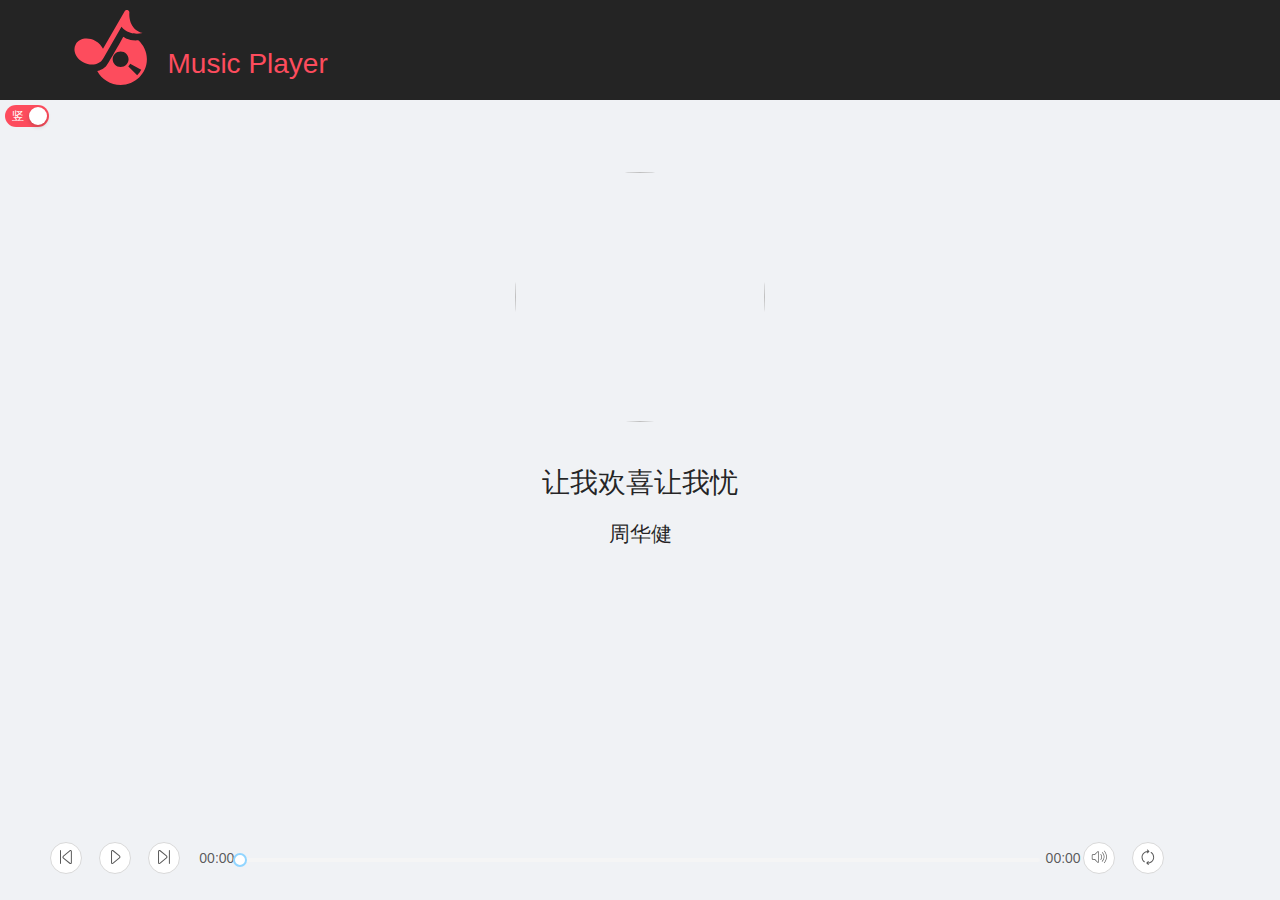
==== commit 3322551f: "Upgrade MusicPlayer" ====
--- a/MusicPlayer/index.html
+++ b/MusicPlayer/index.html
@@ -3,7 +3,7 @@
   <head>
     <meta charset="UTF-8">
     <title>MusicPlayer</title>
-  <link href="./static/css/bundle-ff5952f8081f4695e496.css" rel="stylesheet"></head>
+  <link href="./static/css/bundle-e6652c8641dc4080f946.css" rel="stylesheet"></head>
   <body>
-  <script type="text/javascript" src="./static/js/bundle-ff5952f8081f4695e496.js"></script></body>
+  <script type="text/javascript" src="./static/js/bundle-e6652c8641dc4080f946.js"></script></body>
 </html>--- a/MusicPlayer/static/css/bundle-e6652c8641dc4080f946.css
+++ b/MusicPlayer/static/css/bundle-e6652c8641dc4080f946.css
@@ -0,0 +1 @@
+.music-player-component{width:100%;height:100%}.music-player-component .ant-layout{height:100%}.music-player-component .ant-layout .ant-layout-header{padding:10px;background-color:#242424}.ant-layout{display:-webkit-box;display:-webkit-flex;display:-ms-flexbox;display:flex;-webkit-box-orient:vertical;-webkit-box-direction:normal;-webkit-flex-direction:column;-ms-flex-direction:column;flex-direction:column;-webkit-box-flex:1;-webkit-flex:auto;-ms-flex:auto;flex:auto;background:#f0f2f5}.ant-layout,.ant-layout *{-webkit-box-sizing:border-box;box-sizing:border-box}.ant-layout.ant-layout-has-sider{-webkit-box-orient:horizontal;-webkit-box-direction:normal;-webkit-flex-direction:row;-ms-flex-direction:row;flex-direction:row}.ant-layout.ant-layout-has-sider>.ant-layout,.ant-layout.ant-layout-has-sider>.ant-layout-content{overflow-x:hidden}.ant-layout-footer,.ant-layout-header{-webkit-box-flex:0;-webkit-flex:0 0 auto;-ms-flex:0 0 auto;flex:0 0 auto}.ant-layout-header{background:#001529;padding:0 50px;height:64px;line-height:64px}.ant-layout-footer{background:#f0f2f5;padding:24px 50px;color:rgba(0,0,0,.65);font-size:14px}.ant-layout-content{-webkit-box-flex:1;-webkit-flex:auto;-ms-flex:auto;flex:auto}.ant-layout-sider{-webkit-transition:all .2s;transition:all .2s;position:relative;background:#001529;min-width:0}.ant-layout-sider-children{height:100%;padding-top:.1px;margin-top:-.1px}.ant-layout-sider-has-trigger{padding-bottom:48px}.ant-layout-sider-right{-webkit-box-ordinal-group:2;-webkit-order:1;-ms-flex-order:1;order:1}.ant-layout-sider-trigger{position:fixed;text-align:center;bottom:0;cursor:pointer;height:48px;line-height:48px;color:#fff;background:#002140;z-index:1;-webkit-transition:all .2s;transition:all .2s}.ant-layout-sider-zero-width>*{overflow:hidden}.ant-layout-sider-zero-width-trigger{position:absolute;top:64px;right:-36px;text-align:center;width:36px;height:42px;line-height:42px;background:#001529;color:#fff;font-size:18px;border-radius:0 4px 4px 0;cursor:pointer;-webkit-transition:background .3s ease;transition:background .3s ease}.ant-layout-sider-zero-width-trigger:hover{background:#192c3e}.ant-tooltip{font-family:Monospaced Number,Chinese Quote,-apple-system,BlinkMacSystemFont,Segoe UI,Roboto,PingFang SC,Hiragino Sans GB,Microsoft YaHei,Helvetica Neue,Helvetica,Arial,sans-serif;font-size:14px;line-height:1.5;color:rgba(0,0,0,.65);-webkit-box-sizing:border-box;box-sizing:border-box;margin:0;padding:0;list-style:none;position:absolute;z-index:1060;display:block;visibility:visible}.ant-tooltip-hidden{display:none}.ant-tooltip-placement-top,.ant-tooltip-placement-topLeft,.ant-tooltip-placement-topRight{padding-bottom:8px}.ant-tooltip-placement-right,.ant-tooltip-placement-rightBottom,.ant-tooltip-placement-rightTop{padding-left:8px}.ant-tooltip-placement-bottom,.ant-tooltip-placement-bottomLeft,.ant-tooltip-placement-bottomRight{padding-top:8px}.ant-tooltip-placement-left,.ant-tooltip-placement-leftBottom,.ant-tooltip-placement-leftTop{padding-right:8px}.ant-tooltip-inner{max-width:250px;padding:6px 8px;color:#fff;text-align:left;text-decoration:none;background-color:rgba(0,0,0,.75);border-radius:4px;-webkit-box-shadow:0 2px 8px rgba(0,0,0,.15);box-shadow:0 2px 8px rgba(0,0,0,.15);min-height:32px}.ant-tooltip-arrow{position:absolute;width:0;height:0;border-color:transparent;border-style:solid}.ant-tooltip-placement-top .ant-tooltip-arrow,.ant-tooltip-placement-topLeft .ant-tooltip-arrow,.ant-tooltip-placement-topRight .ant-tooltip-arrow{bottom:3px;border-width:5px 5px 0;border-top-color:rgba(0,0,0,.75)}.ant-tooltip-placement-top .ant-tooltip-arrow{left:50%;margin-left:-5px}.ant-tooltip-placement-topLeft .ant-tooltip-arrow{left:16px}.ant-tooltip-placement-topRight .ant-tooltip-arrow{right:16px}.ant-tooltip-placement-right .ant-tooltip-arrow,.ant-tooltip-placement-rightBottom .ant-tooltip-arrow,.ant-tooltip-placement-rightTop .ant-tooltip-arrow{left:3px;border-width:5px 5px 5px 0;border-right-color:rgba(0,0,0,.75)}.ant-tooltip-placement-right .ant-tooltip-arrow{top:50%;margin-top:-5px}.ant-tooltip-placement-rightTop .ant-tooltip-arrow{top:8px}.ant-tooltip-placement-rightBottom .ant-tooltip-arrow{bottom:8px}.ant-tooltip-placement-left .ant-tooltip-arrow,.ant-tooltip-placement-leftBottom .ant-tooltip-arrow,.ant-tooltip-placement-leftTop .ant-tooltip-arrow{right:3px;border-width:5px 0 5px 5px;border-left-color:rgba(0,0,0,.75)}.ant-tooltip-placement-left .ant-tooltip-arrow{top:50%;margin-top:-5px}.ant-tooltip-placement-leftTop .ant-tooltip-arrow{top:8px}.ant-tooltip-placement-leftBottom .ant-tooltip-arrow{bottom:8px}.ant-tooltip-placement-bottom .ant-tooltip-arrow,.ant-tooltip-placement-bottomLeft .ant-tooltip-arrow,.ant-tooltip-placement-bottomRight .ant-tooltip-arrow{top:3px;border-width:0 5px 5px;border-bottom-color:rgba(0,0,0,.75)}.ant-tooltip-placement-bottom .ant-tooltip-arrow{left:50%;margin-left:-5px}.ant-tooltip-placement-bottomLeft .ant-tooltip-arrow{left:16px}.ant-tooltip-placement-bottomRight .ant-tooltip-arrow{right:16px}.ant-popover{font-family:Monospaced Number,Chinese Quote,-apple-system,BlinkMacSystemFont,Segoe UI,Roboto,PingFang SC,Hiragino Sans GB,Microsoft YaHei,Helvetica Neue,Helvetica,Arial,sans-serif;font-size:14px;line-height:1.5;color:rgba(0,0,0,.65);-webkit-box-sizing:border-box;box-sizing:border-box;margin:0;padding:0;list-style:none;position:absolute;top:0;left:0;z-index:1030;cursor:auto;-webkit-user-select:text;-moz-user-select:text;-ms-user-select:text;user-select:text;white-space:normal;font-weight:400;text-align:left}.ant-popover:after{content:"";position:absolute;background:hsla(0,0%,100%,.01)}.ant-popover-hidden{display:none}.ant-popover-placement-top,.ant-popover-placement-topLeft,.ant-popover-placement-topRight{padding-bottom:9px}.ant-popover-placement-right,.ant-popover-placement-rightBottom,.ant-popover-placement-rightTop{padding-left:9px}.ant-popover-placement-bottom,.ant-popover-placement-bottomLeft,.ant-popover-placement-bottomRight{padding-top:9px}.ant-popover-placement-left,.ant-popover-placement-leftBottom,.ant-popover-placement-leftTop{padding-right:9px}.ant-popover-inner{background-color:#fff;background-clip:padding-box;border-radius:4px;-webkit-box-shadow:0 2px 8px rgba(0,0,0,.15);box-shadow:0 2px 8px rgba(0,0,0,.15)}.ant-popover-title{min-width:177px;margin:0;padding:5px 16px 4px;min-height:32px;border-bottom:1px solid #e8e8e8;color:rgba(0,0,0,.85);font-weight:500}.ant-popover-inner-content{padding:12px 16px;color:rgba(0,0,0,.65)}.ant-popover-message{padding:4px 0 12px;font-size:14px;color:rgba(0,0,0,.65)}.ant-popover-message>.anticon{color:#faad14;line-height:1.6;position:absolute}.ant-popover-message-title{padding-left:22px}.ant-popover-buttons{text-align:right;margin-bottom:4px}.ant-popover-buttons button{margin-left:8px}.ant-popover-arrow{background:#fff;width:7.07106781px;height:7.07106781px;-webkit-transform:rotate(45deg);-ms-transform:rotate(45deg);transform:rotate(45deg);position:absolute;display:block;border-color:transparent;border-style:solid}.ant-popover-placement-top>.ant-popover-content>.ant-popover-arrow,.ant-popover-placement-topLeft>.ant-popover-content>.ant-popover-arrow,.ant-popover-placement-topRight>.ant-popover-content>.ant-popover-arrow{bottom:6px;-webkit-box-shadow:3px 3px 7px rgba(0,0,0,.07);box-shadow:3px 3px 7px rgba(0,0,0,.07)}.ant-popover-placement-top>.ant-popover-content>.ant-popover-arrow{left:50%;-webkit-transform:translateX(-50%) rotate(45deg);-ms-transform:translateX(-50%) rotate(45deg);transform:translateX(-50%) rotate(45deg)}.ant-popover-placement-topLeft>.ant-popover-content>.ant-popover-arrow{left:16px}.ant-popover-placement-topRight>.ant-popover-content>.ant-popover-arrow{right:16px}.ant-popover-placement-right>.ant-popover-content>.ant-popover-arrow,.ant-popover-placement-rightBottom>.ant-popover-content>.ant-popover-arrow,.ant-popover-placement-rightTop>.ant-popover-content>.ant-popover-arrow{left:6px;-webkit-box-shadow:-3px 3px 7px rgba(0,0,0,.07);box-shadow:-3px 3px 7px rgba(0,0,0,.07)}.ant-popover-placement-right>.ant-popover-content>.ant-popover-arrow{top:50%;-webkit-transform:translateY(-50%) rotate(45deg);-ms-transform:translateY(-50%) rotate(45deg);transform:translateY(-50%) rotate(45deg)}.ant-popover-placement-rightTop>.ant-popover-content>.ant-popover-arrow{top:12px}.ant-popover-placement-rightBottom>.ant-popover-content>.ant-popover-arrow{bottom:12px}.ant-popover-placement-bottom>.ant-popover-content>.ant-popover-arrow,.ant-popover-placement-bottomLeft>.ant-popover-content>.ant-popover-arrow,.ant-popover-placement-bottomRight>.ant-popover-content>.ant-popover-arrow{top:6px;-webkit-box-shadow:-1px -1px 4px rgba(0,0,0,.06);box-shadow:-1px -1px 4px rgba(0,0,0,.06)}.ant-popover-placement-bottom>.ant-popover-content>.ant-popover-arrow{left:50%;-webkit-transform:translateX(-50%) rotate(45deg);-ms-transform:translateX(-50%) rotate(45deg);transform:translateX(-50%) rotate(45deg)}.ant-popover-placement-bottomLeft>.ant-popover-content>.ant-popover-arrow{left:16px}.ant-popover-placement-bottomRight>.ant-popover-content>.ant-popover-arrow{right:16px}.ant-popover-placement-left>.ant-popover-content>.ant-popover-arrow,.ant-popover-placement-leftBottom>.ant-popover-content>.ant-popover-arrow,.ant-popover-placement-leftTop>.ant-popover-content>.ant-popover-arrow{right:6px;-webkit-box-shadow:3px -3px 7px rgba(0,0,0,.07);box-shadow:3px -3px 7px rgba(0,0,0,.07)}.ant-popover-placement-left>.ant-popover-content>.ant-popover-arrow{top:50%;-webkit-transform:translateY(-50%) rotate(45deg);-ms-transform:translateY(-50%) rotate(45deg);transform:translateY(-50%) rotate(45deg)}.ant-popover-placement-leftTop>.ant-popover-content>.ant-popover-arrow{top:12px}.ant-popover-placement-leftBottom>.ant-popover-content>.ant-popover-arrow{bottom:12px}#root{width:100%;height:100%}.icon{width:1em;height:1em;vertical-align:-.15em;fill:currentColor;overflow:hidden}.w-25{width:25%!important}.w-50{width:50%!important}.w-75{width:75%!important}.w-100{width:100%!important}.w25{width:25px!important}.w50{width:50px!important}.w75{width:75px!important}.w100{width:100px!important}.h-25{height:25%!important}.h-50{height:50%!important}.h-75{height:75%!important}.h-100{height:100%!important}.h25{height:25px!important}.h50{height:50px!important}.h75{height:75px!important}.h100{height:100px!important}.wh25{width:25px!important;height:25px!important}.wh50{width:50px!important;height:50px!important}.wh75{width:75px!important;height:75px!important}.wh100{width:100px!important;height:100px!important}.float-left{float:left!important}.float-right{float:right!important}.float-none{float:none!important}.d-none{display:none!important}.d-inline{display:inline!important}.d-inline-block{display:inline-block!important}.d-block{display:block!important}.text-left{text-align:left!important}.text-right{text-align:right!important}.text-center{text-align:center!important}.align-baseline{vertical-align:baseline!important}.align-top{vertical-align:top!important}.align-middle{vertical-align:middle!important}.align-bottom{vertical-align:bottom!important}.align-text-bottom{vertical-align:text-bottom!important}.align-text-top{vertical-align:text-top!important}.top-bar-component .logo{padding-right:20px;text-align:right}.top-bar-component h1{color:#fd4c5d}.ant-slider{font-family:Monospaced Number,Chinese Quote,-apple-system,BlinkMacSystemFont,Segoe UI,Roboto,PingFang SC,Hiragino Sans GB,Microsoft YaHei,Helvetica Neue,Helvetica,Arial,sans-serif;font-size:14px;line-height:1.5;color:rgba(0,0,0,.65);-webkit-box-sizing:border-box;box-sizing:border-box;margin:0;padding:0;list-style:none;position:relative;margin:14px 6px 10px;padding:4px 0;height:12px;cursor:pointer}.ant-slider-vertical{width:12px;height:100%;margin:6px 10px;padding:0 4px}.ant-slider-vertical .ant-slider-rail{height:100%;width:4px}.ant-slider-vertical .ant-slider-track{width:4px}.ant-slider-vertical .ant-slider-handle{margin-left:-5px;margin-bottom:-7px}.ant-slider-vertical .ant-slider-mark{top:0;left:12px;width:18px;height:100%}.ant-slider-vertical .ant-slider-mark-text{left:4px;white-space:nowrap}.ant-slider-vertical .ant-slider-step{width:4px;height:100%}.ant-slider-vertical .ant-slider-dot{top:auto;left:2px;margin-bottom:-4px}.ant-slider-with-marks{margin-bottom:28px}.ant-slider-rail{position:absolute;width:100%;height:4px;border-radius:2px;background-color:#f5f5f5;-webkit-transition:background-color .3s;transition:background-color .3s}.ant-slider-track{position:absolute;height:4px;border-radius:4px;background-color:#91d5ff;-webkit-transition:background-color .3s ease;transition:background-color .3s ease}.ant-slider-handle{position:absolute;margin-left:-7px;margin-top:-5px;width:14px;height:14px;cursor:pointer;border-radius:50%;border:2px solid #91d5ff;background-color:#fff;-webkit-transition:border-color .3s,-webkit-transform .3s cubic-bezier(.18,.89,.32,1.28);transition:border-color .3s,-webkit-transform .3s cubic-bezier(.18,.89,.32,1.28);transition:border-color .3s,transform .3s cubic-bezier(.18,.89,.32,1.28);transition:border-color .3s,transform .3s cubic-bezier(.18,.89,.32,1.28),-webkit-transform .3s cubic-bezier(.18,.89,.32,1.28)}.ant-slider-handle:focus{border-color:#46a6ff;-webkit-box-shadow:0 0 0 5px #8cc8ff;box-shadow:0 0 0 5px #8cc8ff;outline:none}.ant-slider-handle.ant-tooltip-open{border-color:#1890ff}.ant-slider:hover .ant-slider-rail{background-color:#e1e1e1}.ant-slider:hover .ant-slider-track{background-color:#69c0ff}.ant-slider:hover .ant-slider-handle:not(.ant-tooltip-open){border-color:#69c0ff}.ant-slider-mark{position:absolute;top:14px;left:0;width:100%;font-size:14px}.ant-slider-mark-text{position:absolute;display:inline-block;vertical-align:middle;text-align:center;cursor:pointer;color:rgba(0,0,0,.45)}.ant-slider-mark-text-active{color:rgba(0,0,0,.65)}.ant-slider-step{position:absolute;width:100%;height:4px;background:transparent}.ant-slider-dot{position:absolute;top:-2px;width:8px;height:8px;border:2px solid #e8e8e8;background-color:#fff;cursor:pointer;border-radius:50%;vertical-align:middle}.ant-slider-dot,.ant-slider-dot:first-child,.ant-slider-dot:last-child{margin-left:-4px}.ant-slider-dot-active{border-color:#8cc8ff}.ant-slider-disabled{cursor:not-allowed}.ant-slider-disabled .ant-slider-track{background-color:rgba(0,0,0,.25)!important}.ant-slider-disabled .ant-slider-dot,.ant-slider-disabled .ant-slider-handle{border-color:rgba(0,0,0,.25)!important;background-color:#fff;cursor:not-allowed;-webkit-box-shadow:none;box-shadow:none}.ant-slider-disabled .ant-slider-dot,.ant-slider-disabled .ant-slider-mark-text{cursor:not-allowed!important}.ant-row{position:relative;margin-left:0;margin-right:0;height:auto;zoom:1;display:block;-webkit-box-sizing:border-box;box-sizing:border-box}.ant-row:after,.ant-row:before{content:" ";display:table}.ant-row:after{clear:both;visibility:hidden;font-size:0;height:0}.ant-row-flex{-webkit-box-orient:horizontal;-webkit-box-direction:normal;-webkit-flex-flow:row wrap;-ms-flex-flow:row wrap;flex-flow:row wrap}.ant-row-flex,.ant-row-flex:after,.ant-row-flex:before{display:-webkit-box;display:-webkit-flex;display:-ms-flexbox;display:flex}.ant-row-flex-start{-webkit-box-pack:start;-webkit-justify-content:flex-start;-ms-flex-pack:start;justify-content:flex-start}.ant-row-flex-center{-webkit-box-pack:center;-webkit-justify-content:center;-ms-flex-pack:center;justify-content:center}.ant-row-flex-end{-webkit-box-pack:end;-webkit-justify-content:flex-end;-ms-flex-pack:end;justify-content:flex-end}.ant-row-flex-space-between{-webkit-box-pack:justify;-webkit-justify-content:space-between;-ms-flex-pack:justify;justify-content:space-between}.ant-row-flex-space-around{-webkit-justify-content:space-around;-ms-flex-pack:distribute;justify-content:space-around}.ant-row-flex-top{-webkit-box-align:start;-webkit-align-items:flex-start;-ms-flex-align:start;align-items:flex-start}.ant-row-flex-middle{-webkit-box-align:center;-webkit-align-items:center;-ms-flex-align:center;align-items:center}.ant-row-flex-bottom{-webkit-box-align:end;-webkit-align-items:flex-end;-ms-flex-align:end;align-items:flex-end}.ant-col{position:relative;display:block}.ant-col-1,.ant-col-2,.ant-col-3,.ant-col-4,.ant-col-5,.ant-col-6,.ant-col-7,.ant-col-8,.ant-col-9,.ant-col-10,.ant-col-11,.ant-col-12,.ant-col-13,.ant-col-14,.ant-col-15,.ant-col-16,.ant-col-17,.ant-col-18,.ant-col-19,.ant-col-20,.ant-col-21,.ant-col-22,.ant-col-23,.ant-col-24,.ant-col-lg-1,.ant-col-lg-2,.ant-col-lg-3,.ant-col-lg-4,.ant-col-lg-5,.ant-col-lg-6,.ant-col-lg-7,.ant-col-lg-8,.ant-col-lg-9,.ant-col-lg-10,.ant-col-lg-11,.ant-col-lg-12,.ant-col-lg-13,.ant-col-lg-14,.ant-col-lg-15,.ant-col-lg-16,.ant-col-lg-17,.ant-col-lg-18,.ant-col-lg-19,.ant-col-lg-20,.ant-col-lg-21,.ant-col-lg-22,.ant-col-lg-23,.ant-col-lg-24,.ant-col-md-1,.ant-col-md-2,.ant-col-md-3,.ant-col-md-4,.ant-col-md-5,.ant-col-md-6,.ant-col-md-7,.ant-col-md-8,.ant-col-md-9,.ant-col-md-10,.ant-col-md-11,.ant-col-md-12,.ant-col-md-13,.ant-col-md-14,.ant-col-md-15,.ant-col-md-16,.ant-col-md-17,.ant-col-md-18,.ant-col-md-19,.ant-col-md-20,.ant-col-md-21,.ant-col-md-22,.ant-col-md-23,.ant-col-md-24,.ant-col-sm-1,.ant-col-sm-2,.ant-col-sm-3,.ant-col-sm-4,.ant-col-sm-5,.ant-col-sm-6,.ant-col-sm-7,.ant-col-sm-8,.ant-col-sm-9,.ant-col-sm-10,.ant-col-sm-11,.ant-col-sm-12,.ant-col-sm-13,.ant-col-sm-14,.ant-col-sm-15,.ant-col-sm-16,.ant-col-sm-17,.ant-col-sm-18,.ant-col-sm-19,.ant-col-sm-20,.ant-col-sm-21,.ant-col-sm-22,.ant-col-sm-23,.ant-col-sm-24,.ant-col-xs-1,.ant-col-xs-2,.ant-col-xs-3,.ant-col-xs-4,.ant-col-xs-5,.ant-col-xs-6,.ant-col-xs-7,.ant-col-xs-8,.ant-col-xs-9,.ant-col-xs-10,.ant-col-xs-11,.ant-col-xs-12,.ant-col-xs-13,.ant-col-xs-14,.ant-col-xs-15,.ant-col-xs-16,.ant-col-xs-17,.ant-col-xs-18,.ant-col-xs-19,.ant-col-xs-20,.ant-col-xs-21,.ant-col-xs-22,.ant-col-xs-23,.ant-col-xs-24{position:relative;min-height:1px;padding-left:0;padding-right:0}.ant-col-1,.ant-col-2,.ant-col-3,.ant-col-4,.ant-col-5,.ant-col-6,.ant-col-7,.ant-col-8,.ant-col-9,.ant-col-10,.ant-col-11,.ant-col-12,.ant-col-13,.ant-col-14,.ant-col-15,.ant-col-16,.ant-col-17,.ant-col-18,.ant-col-19,.ant-col-20,.ant-col-21,.ant-col-22,.ant-col-23,.ant-col-24{float:left;-webkit-box-flex:0;-webkit-flex:0 0 auto;-ms-flex:0 0 auto;flex:0 0 auto}.ant-col-24{display:block;-webkit-box-sizing:border-box;box-sizing:border-box;width:100%}.ant-col-push-24{left:100%}.ant-col-pull-24{right:100%}.ant-col-offset-24{margin-left:100%}.ant-col-order-24{-webkit-box-ordinal-group:25;-webkit-order:24;-ms-flex-order:24;order:24}.ant-col-23{display:block;-webkit-box-sizing:border-box;box-sizing:border-box;width:95.83333333%}.ant-col-push-23{left:95.83333333%}.ant-col-pull-23{right:95.83333333%}.ant-col-offset-23{margin-left:95.83333333%}.ant-col-order-23{-webkit-box-ordinal-group:24;-webkit-order:23;-ms-flex-order:23;order:23}.ant-col-22{display:block;-webkit-box-sizing:border-box;box-sizing:border-box;width:91.66666667%}.ant-col-push-22{left:91.66666667%}.ant-col-pull-22{right:91.66666667%}.ant-col-offset-22{margin-left:91.66666667%}.ant-col-order-22{-webkit-box-ordinal-group:23;-webkit-order:22;-ms-flex-order:22;order:22}.ant-col-21{display:block;-webkit-box-sizing:border-box;box-sizing:border-box;width:87.5%}.ant-col-push-21{left:87.5%}.ant-col-pull-21{right:87.5%}.ant-col-offset-21{margin-left:87.5%}.ant-col-order-21{-webkit-box-ordinal-group:22;-webkit-order:21;-ms-flex-order:21;order:21}.ant-col-20{display:block;-webkit-box-sizing:border-box;box-sizing:border-box;width:83.33333333%}.ant-col-push-20{left:83.33333333%}.ant-col-pull-20{right:83.33333333%}.ant-col-offset-20{margin-left:83.33333333%}.ant-col-order-20{-webkit-box-ordinal-group:21;-webkit-order:20;-ms-flex-order:20;order:20}.ant-col-19{display:block;-webkit-box-sizing:border-box;box-sizing:border-box;width:79.16666667%}.ant-col-push-19{left:79.16666667%}.ant-col-pull-19{right:79.16666667%}.ant-col-offset-19{margin-left:79.16666667%}.ant-col-order-19{-webkit-box-ordinal-group:20;-webkit-order:19;-ms-flex-order:19;order:19}.ant-col-18{display:block;-webkit-box-sizing:border-box;box-sizing:border-box;width:75%}.ant-col-push-18{left:75%}.ant-col-pull-18{right:75%}.ant-col-offset-18{margin-left:75%}.ant-col-order-18{-webkit-box-ordinal-group:19;-webkit-order:18;-ms-flex-order:18;order:18}.ant-col-17{display:block;-webkit-box-sizing:border-box;box-sizing:border-box;width:70.83333333%}.ant-col-push-17{left:70.83333333%}.ant-col-pull-17{right:70.83333333%}.ant-col-offset-17{margin-left:70.83333333%}.ant-col-order-17{-webkit-box-ordinal-group:18;-webkit-order:17;-ms-flex-order:17;order:17}.ant-col-16{display:block;-webkit-box-sizing:border-box;box-sizing:border-box;width:66.66666667%}.ant-col-push-16{left:66.66666667%}.ant-col-pull-16{right:66.66666667%}.ant-col-offset-16{margin-left:66.66666667%}.ant-col-order-16{-webkit-box-ordinal-group:17;-webkit-order:16;-ms-flex-order:16;order:16}.ant-col-15{display:block;-webkit-box-sizing:border-box;box-sizing:border-box;width:62.5%}.ant-col-push-15{left:62.5%}.ant-col-pull-15{right:62.5%}.ant-col-offset-15{margin-left:62.5%}.ant-col-order-15{-webkit-box-ordinal-group:16;-webkit-order:15;-ms-flex-order:15;order:15}.ant-col-14{display:block;-webkit-box-sizing:border-box;box-sizing:border-box;width:58.33333333%}.ant-col-push-14{left:58.33333333%}.ant-col-pull-14{right:58.33333333%}.ant-col-offset-14{margin-left:58.33333333%}.ant-col-order-14{-webkit-box-ordinal-group:15;-webkit-order:14;-ms-flex-order:14;order:14}.ant-col-13{display:block;-webkit-box-sizing:border-box;box-sizing:border-box;width:54.16666667%}.ant-col-push-13{left:54.16666667%}.ant-col-pull-13{right:54.16666667%}.ant-col-offset-13{margin-left:54.16666667%}.ant-col-order-13{-webkit-box-ordinal-group:14;-webkit-order:13;-ms-flex-order:13;order:13}.ant-col-12{display:block;-webkit-box-sizing:border-box;box-sizing:border-box;width:50%}.ant-col-push-12{left:50%}.ant-col-pull-12{right:50%}.ant-col-offset-12{margin-left:50%}.ant-col-order-12{-webkit-box-ordinal-group:13;-webkit-order:12;-ms-flex-order:12;order:12}.ant-col-11{display:block;-webkit-box-sizing:border-box;box-sizing:border-box;width:45.83333333%}.ant-col-push-11{left:45.83333333%}.ant-col-pull-11{right:45.83333333%}.ant-col-offset-11{margin-left:45.83333333%}.ant-col-order-11{-webkit-box-ordinal-group:12;-webkit-order:11;-ms-flex-order:11;order:11}.ant-col-10{display:block;-webkit-box-sizing:border-box;box-sizing:border-box;width:41.66666667%}.ant-col-push-10{left:41.66666667%}.ant-col-pull-10{right:41.66666667%}.ant-col-offset-10{margin-left:41.66666667%}.ant-col-order-10{-webkit-box-ordinal-group:11;-webkit-order:10;-ms-flex-order:10;order:10}.ant-col-9{display:block;-webkit-box-sizing:border-box;box-sizing:border-box;width:37.5%}.ant-col-push-9{left:37.5%}.ant-col-pull-9{right:37.5%}.ant-col-offset-9{margin-left:37.5%}.ant-col-order-9{-webkit-box-ordinal-group:10;-webkit-order:9;-ms-flex-order:9;order:9}.ant-col-8{display:block;-webkit-box-sizing:border-box;box-sizing:border-box;width:33.33333333%}.ant-col-push-8{left:33.33333333%}.ant-col-pull-8{right:33.33333333%}.ant-col-offset-8{margin-left:33.33333333%}.ant-col-order-8{-webkit-box-ordinal-group:9;-webkit-order:8;-ms-flex-order:8;order:8}.ant-col-7{display:block;-webkit-box-sizing:border-box;box-sizing:border-box;width:29.16666667%}.ant-col-push-7{left:29.16666667%}.ant-col-pull-7{right:29.16666667%}.ant-col-offset-7{margin-left:29.16666667%}.ant-col-order-7{-webkit-box-ordinal-group:8;-webkit-order:7;-ms-flex-order:7;order:7}.ant-col-6{display:block;-webkit-box-sizing:border-box;box-sizing:border-box;width:25%}.ant-col-push-6{left:25%}.ant-col-pull-6{right:25%}.ant-col-offset-6{margin-left:25%}.ant-col-order-6{-webkit-box-ordinal-group:7;-webkit-order:6;-ms-flex-order:6;order:6}.ant-col-5{display:block;-webkit-box-sizing:border-box;box-sizing:border-box;width:20.83333333%}.ant-col-push-5{left:20.83333333%}.ant-col-pull-5{right:20.83333333%}.ant-col-offset-5{margin-left:20.83333333%}.ant-col-order-5{-webkit-box-ordinal-group:6;-webkit-order:5;-ms-flex-order:5;order:5}.ant-col-4{display:block;-webkit-box-sizing:border-box;box-sizing:border-box;width:16.66666667%}.ant-col-push-4{left:16.66666667%}.ant-col-pull-4{right:16.66666667%}.ant-col-offset-4{margin-left:16.66666667%}.ant-col-order-4{-webkit-box-ordinal-group:5;-webkit-order:4;-ms-flex-order:4;order:4}.ant-col-3{display:block;-webkit-box-sizing:border-box;box-sizing:border-box;width:12.5%}.ant-col-push-3{left:12.5%}.ant-col-pull-3{right:12.5%}.ant-col-offset-3{margin-left:12.5%}.ant-col-order-3{-webkit-box-ordinal-group:4;-webkit-order:3;-ms-flex-order:3;order:3}.ant-col-2{display:block;-webkit-box-sizing:border-box;box-sizing:border-box;width:8.33333333%}.ant-col-push-2{left:8.33333333%}.ant-col-pull-2{right:8.33333333%}.ant-col-offset-2{margin-left:8.33333333%}.ant-col-order-2{-webkit-box-ordinal-group:3;-webkit-order:2;-ms-flex-order:2;order:2}.ant-col-1{display:block;-webkit-box-sizing:border-box;box-sizing:border-box;width:4.16666667%}.ant-col-push-1{left:4.16666667%}.ant-col-pull-1{right:4.16666667%}.ant-col-offset-1{margin-left:4.16666667%}.ant-col-order-1{-webkit-box-ordinal-group:2;-webkit-order:1;-ms-flex-order:1;order:1}.ant-col-0{display:none}.ant-col-offset-0{margin-left:0}.ant-col-order-0{-webkit-box-ordinal-group:1;-webkit-order:0;-ms-flex-order:0;order:0}.ant-col-xs-1,.ant-col-xs-2,.ant-col-xs-3,.ant-col-xs-4,.ant-col-xs-5,.ant-col-xs-6,.ant-col-xs-7,.ant-col-xs-8,.ant-col-xs-9,.ant-col-xs-10,.ant-col-xs-11,.ant-col-xs-12,.ant-col-xs-13,.ant-col-xs-14,.ant-col-xs-15,.ant-col-xs-16,.ant-col-xs-17,.ant-col-xs-18,.ant-col-xs-19,.ant-col-xs-20,.ant-col-xs-21,.ant-col-xs-22,.ant-col-xs-23,.ant-col-xs-24{float:left;-webkit-box-flex:0;-webkit-flex:0 0 auto;-ms-flex:0 0 auto;flex:0 0 auto}.ant-col-xs-24{display:block;-webkit-box-sizing:border-box;box-sizing:border-box;width:100%}.ant-col-xs-push-24{left:100%}.ant-col-xs-pull-24{right:100%}.ant-col-xs-offset-24{margin-left:100%}.ant-col-xs-order-24{-webkit-box-ordinal-group:25;-webkit-order:24;-ms-flex-order:24;order:24}.ant-col-xs-23{display:block;-webkit-box-sizing:border-box;box-sizing:border-box;width:95.83333333%}.ant-col-xs-push-23{left:95.83333333%}.ant-col-xs-pull-23{right:95.83333333%}.ant-col-xs-offset-23{margin-left:95.83333333%}.ant-col-xs-order-23{-webkit-box-ordinal-group:24;-webkit-order:23;-ms-flex-order:23;order:23}.ant-col-xs-22{display:block;-webkit-box-sizing:border-box;box-sizing:border-box;width:91.66666667%}.ant-col-xs-push-22{left:91.66666667%}.ant-col-xs-pull-22{right:91.66666667%}.ant-col-xs-offset-22{margin-left:91.66666667%}.ant-col-xs-order-22{-webkit-box-ordinal-group:23;-webkit-order:22;-ms-flex-order:22;order:22}.ant-col-xs-21{display:block;-webkit-box-sizing:border-box;box-sizing:border-box;width:87.5%}.ant-col-xs-push-21{left:87.5%}.ant-col-xs-pull-21{right:87.5%}.ant-col-xs-offset-21{margin-left:87.5%}.ant-col-xs-order-21{-webkit-box-ordinal-group:22;-webkit-order:21;-ms-flex-order:21;order:21}.ant-col-xs-20{display:block;-webkit-box-sizing:border-box;box-sizing:border-box;width:83.33333333%}.ant-col-xs-push-20{left:83.33333333%}.ant-col-xs-pull-20{right:83.33333333%}.ant-col-xs-offset-20{margin-left:83.33333333%}.ant-col-xs-order-20{-webkit-box-ordinal-group:21;-webkit-order:20;-ms-flex-order:20;order:20}.ant-col-xs-19{display:block;-webkit-box-sizing:border-box;box-sizing:border-box;width:79.16666667%}.ant-col-xs-push-19{left:79.16666667%}.ant-col-xs-pull-19{right:79.16666667%}.ant-col-xs-offset-19{margin-left:79.16666667%}.ant-col-xs-order-19{-webkit-box-ordinal-group:20;-webkit-order:19;-ms-flex-order:19;order:19}.ant-col-xs-18{display:block;-webkit-box-sizing:border-box;box-sizing:border-box;width:75%}.ant-col-xs-push-18{left:75%}.ant-col-xs-pull-18{right:75%}.ant-col-xs-offset-18{margin-left:75%}.ant-col-xs-order-18{-webkit-box-ordinal-group:19;-webkit-order:18;-ms-flex-order:18;order:18}.ant-col-xs-17{display:block;-webkit-box-sizing:border-box;box-sizing:border-box;width:70.83333333%}.ant-col-xs-push-17{left:70.83333333%}.ant-col-xs-pull-17{right:70.83333333%}.ant-col-xs-offset-17{margin-left:70.83333333%}.ant-col-xs-order-17{-webkit-box-ordinal-group:18;-webkit-order:17;-ms-flex-order:17;order:17}.ant-col-xs-16{display:block;-webkit-box-sizing:border-box;box-sizing:border-box;width:66.66666667%}.ant-col-xs-push-16{left:66.66666667%}.ant-col-xs-pull-16{right:66.66666667%}.ant-col-xs-offset-16{margin-left:66.66666667%}.ant-col-xs-order-16{-webkit-box-ordinal-group:17;-webkit-order:16;-ms-flex-order:16;order:16}.ant-col-xs-15{display:block;-webkit-box-sizing:border-box;box-sizing:border-box;width:62.5%}.ant-col-xs-push-15{left:62.5%}.ant-col-xs-pull-15{right:62.5%}.ant-col-xs-offset-15{margin-left:62.5%}.ant-col-xs-order-15{-webkit-box-ordinal-group:16;-webkit-order:15;-ms-flex-order:15;order:15}.ant-col-xs-14{display:block;-webkit-box-sizing:border-box;box-sizing:border-box;width:58.33333333%}.ant-col-xs-push-14{left:58.33333333%}.ant-col-xs-pull-14{right:58.33333333%}.ant-col-xs-offset-14{margin-left:58.33333333%}.ant-col-xs-order-14{-webkit-box-ordinal-group:15;-webkit-order:14;-ms-flex-order:14;order:14}.ant-col-xs-13{display:block;-webkit-box-sizing:border-box;box-sizing:border-box;width:54.16666667%}.ant-col-xs-push-13{left:54.16666667%}.ant-col-xs-pull-13{right:54.16666667%}.ant-col-xs-offset-13{margin-left:54.16666667%}.ant-col-xs-order-13{-webkit-box-ordinal-group:14;-webkit-order:13;-ms-flex-order:13;order:13}.ant-col-xs-12{display:block;-webkit-box-sizing:border-box;box-sizing:border-box;width:50%}.ant-col-xs-push-12{left:50%}.ant-col-xs-pull-12{right:50%}.ant-col-xs-offset-12{margin-left:50%}.ant-col-xs-order-12{-webkit-box-ordinal-group:13;-webkit-order:12;-ms-flex-order:12;order:12}.ant-col-xs-11{display:block;-webkit-box-sizing:border-box;box-sizing:border-box;width:45.83333333%}.ant-col-xs-push-11{left:45.83333333%}.ant-col-xs-pull-11{right:45.83333333%}.ant-col-xs-offset-11{margin-left:45.83333333%}.ant-col-xs-order-11{-webkit-box-ordinal-group:12;-webkit-order:11;-ms-flex-order:11;order:11}.ant-col-xs-10{display:block;-webkit-box-sizing:border-box;box-sizing:border-box;width:41.66666667%}.ant-col-xs-push-10{left:41.66666667%}.ant-col-xs-pull-10{right:41.66666667%}.ant-col-xs-offset-10{margin-left:41.66666667%}.ant-col-xs-order-10{-webkit-box-ordinal-group:11;-webkit-order:10;-ms-flex-order:10;order:10}.ant-col-xs-9{display:block;-webkit-box-sizing:border-box;box-sizing:border-box;width:37.5%}.ant-col-xs-push-9{left:37.5%}.ant-col-xs-pull-9{right:37.5%}.ant-col-xs-offset-9{margin-left:37.5%}.ant-col-xs-order-9{-webkit-box-ordinal-group:10;-webkit-order:9;-ms-flex-order:9;order:9}.ant-col-xs-8{display:block;-webkit-box-sizing:border-box;box-sizing:border-box;width:33.33333333%}.ant-col-xs-push-8{left:33.33333333%}.ant-col-xs-pull-8{right:33.33333333%}.ant-col-xs-offset-8{margin-left:33.33333333%}.ant-col-xs-order-8{-webkit-box-ordinal-group:9;-webkit-order:8;-ms-flex-order:8;order:8}.ant-col-xs-7{display:block;-webkit-box-sizing:border-box;box-sizing:border-box;width:29.16666667%}.ant-col-xs-push-7{left:29.16666667%}.ant-col-xs-pull-7{right:29.16666667%}.ant-col-xs-offset-7{margin-left:29.16666667%}.ant-col-xs-order-7{-webkit-box-ordinal-group:8;-webkit-order:7;-ms-flex-order:7;order:7}.ant-col-xs-6{display:block;-webkit-box-sizing:border-box;box-sizing:border-box;width:25%}.ant-col-xs-push-6{left:25%}.ant-col-xs-pull-6{right:25%}.ant-col-xs-offset-6{margin-left:25%}.ant-col-xs-order-6{-webkit-box-ordinal-group:7;-webkit-order:6;-ms-flex-order:6;order:6}.ant-col-xs-5{display:block;-webkit-box-sizing:border-box;box-sizing:border-box;width:20.83333333%}.ant-col-xs-push-5{left:20.83333333%}.ant-col-xs-pull-5{right:20.83333333%}.ant-col-xs-offset-5{margin-left:20.83333333%}.ant-col-xs-order-5{-webkit-box-ordinal-group:6;-webkit-order:5;-ms-flex-order:5;order:5}.ant-col-xs-4{display:block;-webkit-box-sizing:border-box;box-sizing:border-box;width:16.66666667%}.ant-col-xs-push-4{left:16.66666667%}.ant-col-xs-pull-4{right:16.66666667%}.ant-col-xs-offset-4{margin-left:16.66666667%}.ant-col-xs-order-4{-webkit-box-ordinal-group:5;-webkit-order:4;-ms-flex-order:4;order:4}.ant-col-xs-3{display:block;-webkit-box-sizing:border-box;box-sizing:border-box;width:12.5%}.ant-col-xs-push-3{left:12.5%}.ant-col-xs-pull-3{right:12.5%}.ant-col-xs-offset-3{margin-left:12.5%}.ant-col-xs-order-3{-webkit-box-ordinal-group:4;-webkit-order:3;-ms-flex-order:3;order:3}.ant-col-xs-2{display:block;-webkit-box-sizing:border-box;box-sizing:border-box;width:8.33333333%}.ant-col-xs-push-2{left:8.33333333%}.ant-col-xs-pull-2{right:8.33333333%}.ant-col-xs-offset-2{margin-left:8.33333333%}.ant-col-xs-order-2{-webkit-box-ordinal-group:3;-webkit-order:2;-ms-flex-order:2;order:2}.ant-col-xs-1{display:block;-webkit-box-sizing:border-box;box-sizing:border-box;width:4.16666667%}.ant-col-xs-push-1{left:4.16666667%}.ant-col-xs-pull-1{right:4.16666667%}.ant-col-xs-offset-1{margin-left:4.16666667%}.ant-col-xs-order-1{-webkit-box-ordinal-group:2;-webkit-order:1;-ms-flex-order:1;order:1}.ant-col-xs-0{display:none}.ant-col-push-0{left:auto}.ant-col-pull-0{right:auto}.ant-col-xs-push-0{left:auto}.ant-col-xs-pull-0{right:auto}.ant-col-xs-offset-0{margin-left:0}.ant-col-xs-order-0{-webkit-box-ordinal-group:1;-webkit-order:0;-ms-flex-order:0;order:0}@media (min-width:576px){.ant-col-sm-1,.ant-col-sm-2,.ant-col-sm-3,.ant-col-sm-4,.ant-col-sm-5,.ant-col-sm-6,.ant-col-sm-7,.ant-col-sm-8,.ant-col-sm-9,.ant-col-sm-10,.ant-col-sm-11,.ant-col-sm-12,.ant-col-sm-13,.ant-col-sm-14,.ant-col-sm-15,.ant-col-sm-16,.ant-col-sm-17,.ant-col-sm-18,.ant-col-sm-19,.ant-col-sm-20,.ant-col-sm-21,.ant-col-sm-22,.ant-col-sm-23,.ant-col-sm-24{float:left;-webkit-box-flex:0;-webkit-flex:0 0 auto;-ms-flex:0 0 auto;flex:0 0 auto}.ant-col-sm-24{display:block;-webkit-box-sizing:border-box;box-sizing:border-box;width:100%}.ant-col-sm-push-24{left:100%}.ant-col-sm-pull-24{right:100%}.ant-col-sm-offset-24{margin-left:100%}.ant-col-sm-order-24{-webkit-box-ordinal-group:25;-webkit-order:24;-ms-flex-order:24;order:24}.ant-col-sm-23{display:block;-webkit-box-sizing:border-box;box-sizing:border-box;width:95.83333333%}.ant-col-sm-push-23{left:95.83333333%}.ant-col-sm-pull-23{right:95.83333333%}.ant-col-sm-offset-23{margin-left:95.83333333%}.ant-col-sm-order-23{-webkit-box-ordinal-group:24;-webkit-order:23;-ms-flex-order:23;order:23}.ant-col-sm-22{display:block;-webkit-box-sizing:border-box;box-sizing:border-box;width:91.66666667%}.ant-col-sm-push-22{left:91.66666667%}.ant-col-sm-pull-22{right:91.66666667%}.ant-col-sm-offset-22{margin-left:91.66666667%}.ant-col-sm-order-22{-webkit-box-ordinal-group:23;-webkit-order:22;-ms-flex-order:22;order:22}.ant-col-sm-21{display:block;-webkit-box-sizing:border-box;box-sizing:border-box;width:87.5%}.ant-col-sm-push-21{left:87.5%}.ant-col-sm-pull-21{right:87.5%}.ant-col-sm-offset-21{margin-left:87.5%}.ant-col-sm-order-21{-webkit-box-ordinal-group:22;-webkit-order:21;-ms-flex-order:21;order:21}.ant-col-sm-20{display:block;-webkit-box-sizing:border-box;box-sizing:border-box;width:83.33333333%}.ant-col-sm-push-20{left:83.33333333%}.ant-col-sm-pull-20{right:83.33333333%}.ant-col-sm-offset-20{margin-left:83.33333333%}.ant-col-sm-order-20{-webkit-box-ordinal-group:21;-webkit-order:20;-ms-flex-order:20;order:20}.ant-col-sm-19{display:block;-webkit-box-sizing:border-box;box-sizing:border-box;width:79.16666667%}.ant-col-sm-push-19{left:79.16666667%}.ant-col-sm-pull-19{right:79.16666667%}.ant-col-sm-offset-19{margin-left:79.16666667%}.ant-col-sm-order-19{-webkit-box-ordinal-group:20;-webkit-order:19;-ms-flex-order:19;order:19}.ant-col-sm-18{display:block;-webkit-box-sizing:border-box;box-sizing:border-box;width:75%}.ant-col-sm-push-18{left:75%}.ant-col-sm-pull-18{right:75%}.ant-col-sm-offset-18{margin-left:75%}.ant-col-sm-order-18{-webkit-box-ordinal-group:19;-webkit-order:18;-ms-flex-order:18;order:18}.ant-col-sm-17{display:block;-webkit-box-sizing:border-box;box-sizing:border-box;width:70.83333333%}.ant-col-sm-push-17{left:70.83333333%}.ant-col-sm-pull-17{right:70.83333333%}.ant-col-sm-offset-17{margin-left:70.83333333%}.ant-col-sm-order-17{-webkit-box-ordinal-group:18;-webkit-order:17;-ms-flex-order:17;order:17}.ant-col-sm-16{display:block;-webkit-box-sizing:border-box;box-sizing:border-box;width:66.66666667%}.ant-col-sm-push-16{left:66.66666667%}.ant-col-sm-pull-16{right:66.66666667%}.ant-col-sm-offset-16{margin-left:66.66666667%}.ant-col-sm-order-16{-webkit-box-ordinal-group:17;-webkit-order:16;-ms-flex-order:16;order:16}.ant-col-sm-15{display:block;-webkit-box-sizing:border-box;box-sizing:border-box;width:62.5%}.ant-col-sm-push-15{left:62.5%}.ant-col-sm-pull-15{right:62.5%}.ant-col-sm-offset-15{margin-left:62.5%}.ant-col-sm-order-15{-webkit-box-ordinal-group:16;-webkit-order:15;-ms-flex-order:15;order:15}.ant-col-sm-14{display:block;-webkit-box-sizing:border-box;box-sizing:border-box;width:58.33333333%}.ant-col-sm-push-14{left:58.33333333%}.ant-col-sm-pull-14{right:58.33333333%}.ant-col-sm-offset-14{margin-left:58.33333333%}.ant-col-sm-order-14{-webkit-box-ordinal-group:15;-webkit-order:14;-ms-flex-order:14;order:14}.ant-col-sm-13{display:block;-webkit-box-sizing:border-box;box-sizing:border-box;width:54.16666667%}.ant-col-sm-push-13{left:54.16666667%}.ant-col-sm-pull-13{right:54.16666667%}.ant-col-sm-offset-13{margin-left:54.16666667%}.ant-col-sm-order-13{-webkit-box-ordinal-group:14;-webkit-order:13;-ms-flex-order:13;order:13}.ant-col-sm-12{display:block;-webkit-box-sizing:border-box;box-sizing:border-box;width:50%}.ant-col-sm-push-12{left:50%}.ant-col-sm-pull-12{right:50%}.ant-col-sm-offset-12{margin-left:50%}.ant-col-sm-order-12{-webkit-box-ordinal-group:13;-webkit-order:12;-ms-flex-order:12;order:12}.ant-col-sm-11{display:block;-webkit-box-sizing:border-box;box-sizing:border-box;width:45.83333333%}.ant-col-sm-push-11{left:45.83333333%}.ant-col-sm-pull-11{right:45.83333333%}.ant-col-sm-offset-11{margin-left:45.83333333%}.ant-col-sm-order-11{-webkit-box-ordinal-group:12;-webkit-order:11;-ms-flex-order:11;order:11}.ant-col-sm-10{display:block;-webkit-box-sizing:border-box;box-sizing:border-box;width:41.66666667%}.ant-col-sm-push-10{left:41.66666667%}.ant-col-sm-pull-10{right:41.66666667%}.ant-col-sm-offset-10{margin-left:41.66666667%}.ant-col-sm-order-10{-webkit-box-ordinal-group:11;-webkit-order:10;-ms-flex-order:10;order:10}.ant-col-sm-9{display:block;-webkit-box-sizing:border-box;box-sizing:border-box;width:37.5%}.ant-col-sm-push-9{left:37.5%}.ant-col-sm-pull-9{right:37.5%}.ant-col-sm-offset-9{margin-left:37.5%}.ant-col-sm-order-9{-webkit-box-ordinal-group:10;-webkit-order:9;-ms-flex-order:9;order:9}.ant-col-sm-8{display:block;-webkit-box-sizing:border-box;box-sizing:border-box;width:33.33333333%}.ant-col-sm-push-8{left:33.33333333%}.ant-col-sm-pull-8{right:33.33333333%}.ant-col-sm-offset-8{margin-left:33.33333333%}.ant-col-sm-order-8{-webkit-box-ordinal-group:9;-webkit-order:8;-ms-flex-order:8;order:8}.ant-col-sm-7{display:block;-webkit-box-sizing:border-box;box-sizing:border-box;width:29.16666667%}.ant-col-sm-push-7{left:29.16666667%}.ant-col-sm-pull-7{right:29.16666667%}.ant-col-sm-offset-7{margin-left:29.16666667%}.ant-col-sm-order-7{-webkit-box-ordinal-group:8;-webkit-order:7;-ms-flex-order:7;order:7}.ant-col-sm-6{display:block;-webkit-box-sizing:border-box;box-sizing:border-box;width:25%}.ant-col-sm-push-6{left:25%}.ant-col-sm-pull-6{right:25%}.ant-col-sm-offset-6{margin-left:25%}.ant-col-sm-order-6{-webkit-box-ordinal-group:7;-webkit-order:6;-ms-flex-order:6;order:6}.ant-col-sm-5{display:block;-webkit-box-sizing:border-box;box-sizing:border-box;width:20.83333333%}.ant-col-sm-push-5{left:20.83333333%}.ant-col-sm-pull-5{right:20.83333333%}.ant-col-sm-offset-5{margin-left:20.83333333%}.ant-col-sm-order-5{-webkit-box-ordinal-group:6;-webkit-order:5;-ms-flex-order:5;order:5}.ant-col-sm-4{display:block;-webkit-box-sizing:border-box;box-sizing:border-box;width:16.66666667%}.ant-col-sm-push-4{left:16.66666667%}.ant-col-sm-pull-4{right:16.66666667%}.ant-col-sm-offset-4{margin-left:16.66666667%}.ant-col-sm-order-4{-webkit-box-ordinal-group:5;-webkit-order:4;-ms-flex-order:4;order:4}.ant-col-sm-3{display:block;-webkit-box-sizing:border-box;box-sizing:border-box;width:12.5%}.ant-col-sm-push-3{left:12.5%}.ant-col-sm-pull-3{right:12.5%}.ant-col-sm-offset-3{margin-left:12.5%}.ant-col-sm-order-3{-webkit-box-ordinal-group:4;-webkit-order:3;-ms-flex-order:3;order:3}.ant-col-sm-2{display:block;-webkit-box-sizing:border-box;box-sizing:border-box;width:8.33333333%}.ant-col-sm-push-2{left:8.33333333%}.ant-col-sm-pull-2{right:8.33333333%}.ant-col-sm-offset-2{margin-left:8.33333333%}.ant-col-sm-order-2{-webkit-box-ordinal-group:3;-webkit-order:2;-ms-flex-order:2;order:2}.ant-col-sm-1{display:block;-webkit-box-sizing:border-box;box-sizing:border-box;width:4.16666667%}.ant-col-sm-push-1{left:4.16666667%}.ant-col-sm-pull-1{right:4.16666667%}.ant-col-sm-offset-1{margin-left:4.16666667%}.ant-col-sm-order-1{-webkit-box-ordinal-group:2;-webkit-order:1;-ms-flex-order:1;order:1}.ant-col-sm-0{display:none}.ant-col-push-0{left:auto}.ant-col-pull-0{right:auto}.ant-col-sm-push-0{left:auto}.ant-col-sm-pull-0{right:auto}.ant-col-sm-offset-0{margin-left:0}.ant-col-sm-order-0{-webkit-box-ordinal-group:1;-webkit-order:0;-ms-flex-order:0;order:0}}@media (min-width:768px){.ant-col-md-1,.ant-col-md-2,.ant-col-md-3,.ant-col-md-4,.ant-col-md-5,.ant-col-md-6,.ant-col-md-7,.ant-col-md-8,.ant-col-md-9,.ant-col-md-10,.ant-col-md-11,.ant-col-md-12,.ant-col-md-13,.ant-col-md-14,.ant-col-md-15,.ant-col-md-16,.ant-col-md-17,.ant-col-md-18,.ant-col-md-19,.ant-col-md-20,.ant-col-md-21,.ant-col-md-22,.ant-col-md-23,.ant-col-md-24{float:left;-webkit-box-flex:0;-webkit-flex:0 0 auto;-ms-flex:0 0 auto;flex:0 0 auto}.ant-col-md-24{display:block;-webkit-box-sizing:border-box;box-sizing:border-box;width:100%}.ant-col-md-push-24{left:100%}.ant-col-md-pull-24{right:100%}.ant-col-md-offset-24{margin-left:100%}.ant-col-md-order-24{-webkit-box-ordinal-group:25;-webkit-order:24;-ms-flex-order:24;order:24}.ant-col-md-23{display:block;-webkit-box-sizing:border-box;box-sizing:border-box;width:95.83333333%}.ant-col-md-push-23{left:95.83333333%}.ant-col-md-pull-23{right:95.83333333%}.ant-col-md-offset-23{margin-left:95.83333333%}.ant-col-md-order-23{-webkit-box-ordinal-group:24;-webkit-order:23;-ms-flex-order:23;order:23}.ant-col-md-22{display:block;-webkit-box-sizing:border-box;box-sizing:border-box;width:91.66666667%}.ant-col-md-push-22{left:91.66666667%}.ant-col-md-pull-22{right:91.66666667%}.ant-col-md-offset-22{margin-left:91.66666667%}.ant-col-md-order-22{-webkit-box-ordinal-group:23;-webkit-order:22;-ms-flex-order:22;order:22}.ant-col-md-21{display:block;-webkit-box-sizing:border-box;box-sizing:border-box;width:87.5%}.ant-col-md-push-21{left:87.5%}.ant-col-md-pull-21{right:87.5%}.ant-col-md-offset-21{margin-left:87.5%}.ant-col-md-order-21{-webkit-box-ordinal-group:22;-webkit-order:21;-ms-flex-order:21;order:21}.ant-col-md-20{display:block;-webkit-box-sizing:border-box;box-sizing:border-box;width:83.33333333%}.ant-col-md-push-20{left:83.33333333%}.ant-col-md-pull-20{right:83.33333333%}.ant-col-md-offset-20{margin-left:83.33333333%}.ant-col-md-order-20{-webkit-box-ordinal-group:21;-webkit-order:20;-ms-flex-order:20;order:20}.ant-col-md-19{display:block;-webkit-box-sizing:border-box;box-sizing:border-box;width:79.16666667%}.ant-col-md-push-19{left:79.16666667%}.ant-col-md-pull-19{right:79.16666667%}.ant-col-md-offset-19{margin-left:79.16666667%}.ant-col-md-order-19{-webkit-box-ordinal-group:20;-webkit-order:19;-ms-flex-order:19;order:19}.ant-col-md-18{display:block;-webkit-box-sizing:border-box;box-sizing:border-box;width:75%}.ant-col-md-push-18{left:75%}.ant-col-md-pull-18{right:75%}.ant-col-md-offset-18{margin-left:75%}.ant-col-md-order-18{-webkit-box-ordinal-group:19;-webkit-order:18;-ms-flex-order:18;order:18}.ant-col-md-17{display:block;-webkit-box-sizing:border-box;box-sizing:border-box;width:70.83333333%}.ant-col-md-push-17{left:70.83333333%}.ant-col-md-pull-17{right:70.83333333%}.ant-col-md-offset-17{margin-left:70.83333333%}.ant-col-md-order-17{-webkit-box-ordinal-group:18;-webkit-order:17;-ms-flex-order:17;order:17}.ant-col-md-16{display:block;-webkit-box-sizing:border-box;box-sizing:border-box;width:66.66666667%}.ant-col-md-push-16{left:66.66666667%}.ant-col-md-pull-16{right:66.66666667%}.ant-col-md-offset-16{margin-left:66.66666667%}.ant-col-md-order-16{-webkit-box-ordinal-group:17;-webkit-order:16;-ms-flex-order:16;order:16}.ant-col-md-15{display:block;-webkit-box-sizing:border-box;box-sizing:border-box;width:62.5%}.ant-col-md-push-15{left:62.5%}.ant-col-md-pull-15{right:62.5%}.ant-col-md-offset-15{margin-left:62.5%}.ant-col-md-order-15{-webkit-box-ordinal-group:16;-webkit-order:15;-ms-flex-order:15;order:15}.ant-col-md-14{display:block;-webkit-box-sizing:border-box;box-sizing:border-box;width:58.33333333%}.ant-col-md-push-14{left:58.33333333%}.ant-col-md-pull-14{right:58.33333333%}.ant-col-md-offset-14{margin-left:58.33333333%}.ant-col-md-order-14{-webkit-box-ordinal-group:15;-webkit-order:14;-ms-flex-order:14;order:14}.ant-col-md-13{display:block;-webkit-box-sizing:border-box;box-sizing:border-box;width:54.16666667%}.ant-col-md-push-13{left:54.16666667%}.ant-col-md-pull-13{right:54.16666667%}.ant-col-md-offset-13{margin-left:54.16666667%}.ant-col-md-order-13{-webkit-box-ordinal-group:14;-webkit-order:13;-ms-flex-order:13;order:13}.ant-col-md-12{display:block;-webkit-box-sizing:border-box;box-sizing:border-box;width:50%}.ant-col-md-push-12{left:50%}.ant-col-md-pull-12{right:50%}.ant-col-md-offset-12{margin-left:50%}.ant-col-md-order-12{-webkit-box-ordinal-group:13;-webkit-order:12;-ms-flex-order:12;order:12}.ant-col-md-11{display:block;-webkit-box-sizing:border-box;box-sizing:border-box;width:45.83333333%}.ant-col-md-push-11{left:45.83333333%}.ant-col-md-pull-11{right:45.83333333%}.ant-col-md-offset-11{margin-left:45.83333333%}.ant-col-md-order-11{-webkit-box-ordinal-group:12;-webkit-order:11;-ms-flex-order:11;order:11}.ant-col-md-10{display:block;-webkit-box-sizing:border-box;box-sizing:border-box;width:41.66666667%}.ant-col-md-push-10{left:41.66666667%}.ant-col-md-pull-10{right:41.66666667%}.ant-col-md-offset-10{margin-left:41.66666667%}.ant-col-md-order-10{-webkit-box-ordinal-group:11;-webkit-order:10;-ms-flex-order:10;order:10}.ant-col-md-9{display:block;-webkit-box-sizing:border-box;box-sizing:border-box;width:37.5%}.ant-col-md-push-9{left:37.5%}.ant-col-md-pull-9{right:37.5%}.ant-col-md-offset-9{margin-left:37.5%}.ant-col-md-order-9{-webkit-box-ordinal-group:10;-webkit-order:9;-ms-flex-order:9;order:9}.ant-col-md-8{display:block;-webkit-box-sizing:border-box;box-sizing:border-box;width:33.33333333%}.ant-col-md-push-8{left:33.33333333%}.ant-col-md-pull-8{right:33.33333333%}.ant-col-md-offset-8{margin-left:33.33333333%}.ant-col-md-order-8{-webkit-box-ordinal-group:9;-webkit-order:8;-ms-flex-order:8;order:8}.ant-col-md-7{display:block;-webkit-box-sizing:border-box;box-sizing:border-box;width:29.16666667%}.ant-col-md-push-7{left:29.16666667%}.ant-col-md-pull-7{right:29.16666667%}.ant-col-md-offset-7{margin-left:29.16666667%}.ant-col-md-order-7{-webkit-box-ordinal-group:8;-webkit-order:7;-ms-flex-order:7;order:7}.ant-col-md-6{display:block;-webkit-box-sizing:border-box;box-sizing:border-box;width:25%}.ant-col-md-push-6{left:25%}.ant-col-md-pull-6{right:25%}.ant-col-md-offset-6{margin-left:25%}.ant-col-md-order-6{-webkit-box-ordinal-group:7;-webkit-order:6;-ms-flex-order:6;order:6}.ant-col-md-5{display:block;-webkit-box-sizing:border-box;box-sizing:border-box;width:20.83333333%}.ant-col-md-push-5{left:20.83333333%}.ant-col-md-pull-5{right:20.83333333%}.ant-col-md-offset-5{margin-left:20.83333333%}.ant-col-md-order-5{-webkit-box-ordinal-group:6;-webkit-order:5;-ms-flex-order:5;order:5}.ant-col-md-4{display:block;-webkit-box-sizing:border-box;box-sizing:border-box;width:16.66666667%}.ant-col-md-push-4{left:16.66666667%}.ant-col-md-pull-4{right:16.66666667%}.ant-col-md-offset-4{margin-left:16.66666667%}.ant-col-md-order-4{-webkit-box-ordinal-group:5;-webkit-order:4;-ms-flex-order:4;order:4}.ant-col-md-3{display:block;-webkit-box-sizing:border-box;box-sizing:border-box;width:12.5%}.ant-col-md-push-3{left:12.5%}.ant-col-md-pull-3{right:12.5%}.ant-col-md-offset-3{margin-left:12.5%}.ant-col-md-order-3{-webkit-box-ordinal-group:4;-webkit-order:3;-ms-flex-order:3;order:3}.ant-col-md-2{display:block;-webkit-box-sizing:border-box;box-sizing:border-box;width:8.33333333%}.ant-col-md-push-2{left:8.33333333%}.ant-col-md-pull-2{right:8.33333333%}.ant-col-md-offset-2{margin-left:8.33333333%}.ant-col-md-order-2{-webkit-box-ordinal-group:3;-webkit-order:2;-ms-flex-order:2;order:2}.ant-col-md-1{display:block;-webkit-box-sizing:border-box;box-sizing:border-box;width:4.16666667%}.ant-col-md-push-1{left:4.16666667%}.ant-col-md-pull-1{right:4.16666667%}.ant-col-md-offset-1{margin-left:4.16666667%}.ant-col-md-order-1{-webkit-box-ordinal-group:2;-webkit-order:1;-ms-flex-order:1;order:1}.ant-col-md-0{display:none}.ant-col-push-0{left:auto}.ant-col-pull-0{right:auto}.ant-col-md-push-0{left:auto}.ant-col-md-pull-0{right:auto}.ant-col-md-offset-0{margin-left:0}.ant-col-md-order-0{-webkit-box-ordinal-group:1;-webkit-order:0;-ms-flex-order:0;order:0}}@media (min-width:992px){.ant-col-lg-1,.ant-col-lg-2,.ant-col-lg-3,.ant-col-lg-4,.ant-col-lg-5,.ant-col-lg-6,.ant-col-lg-7,.ant-col-lg-8,.ant-col-lg-9,.ant-col-lg-10,.ant-col-lg-11,.ant-col-lg-12,.ant-col-lg-13,.ant-col-lg-14,.ant-col-lg-15,.ant-col-lg-16,.ant-col-lg-17,.ant-col-lg-18,.ant-col-lg-19,.ant-col-lg-20,.ant-col-lg-21,.ant-col-lg-22,.ant-col-lg-23,.ant-col-lg-24{float:left;-webkit-box-flex:0;-webkit-flex:0 0 auto;-ms-flex:0 0 auto;flex:0 0 auto}.ant-col-lg-24{display:block;-webkit-box-sizing:border-box;box-sizing:border-box;width:100%}.ant-col-lg-push-24{left:100%}.ant-col-lg-pull-24{right:100%}.ant-col-lg-offset-24{margin-left:100%}.ant-col-lg-order-24{-webkit-box-ordinal-group:25;-webkit-order:24;-ms-flex-order:24;order:24}.ant-col-lg-23{display:block;-webkit-box-sizing:border-box;box-sizing:border-box;width:95.83333333%}.ant-col-lg-push-23{left:95.83333333%}.ant-col-lg-pull-23{right:95.83333333%}.ant-col-lg-offset-23{margin-left:95.83333333%}.ant-col-lg-order-23{-webkit-box-ordinal-group:24;-webkit-order:23;-ms-flex-order:23;order:23}.ant-col-lg-22{display:block;-webkit-box-sizing:border-box;box-sizing:border-box;width:91.66666667%}.ant-col-lg-push-22{left:91.66666667%}.ant-col-lg-pull-22{right:91.66666667%}.ant-col-lg-offset-22{margin-left:91.66666667%}.ant-col-lg-order-22{-webkit-box-ordinal-group:23;-webkit-order:22;-ms-flex-order:22;order:22}.ant-col-lg-21{display:block;-webkit-box-sizing:border-box;box-sizing:border-box;width:87.5%}.ant-col-lg-push-21{left:87.5%}.ant-col-lg-pull-21{right:87.5%}.ant-col-lg-offset-21{margin-left:87.5%}.ant-col-lg-order-21{-webkit-box-ordinal-group:22;-webkit-order:21;-ms-flex-order:21;order:21}.ant-col-lg-20{display:block;-webkit-box-sizing:border-box;box-sizing:border-box;width:83.33333333%}.ant-col-lg-push-20{left:83.33333333%}.ant-col-lg-pull-20{right:83.33333333%}.ant-col-lg-offset-20{margin-left:83.33333333%}.ant-col-lg-order-20{-webkit-box-ordinal-group:21;-webkit-order:20;-ms-flex-order:20;order:20}.ant-col-lg-19{display:block;-webkit-box-sizing:border-box;box-sizing:border-box;width:79.16666667%}.ant-col-lg-push-19{left:79.16666667%}.ant-col-lg-pull-19{right:79.16666667%}.ant-col-lg-offset-19{margin-left:79.16666667%}.ant-col-lg-order-19{-webkit-box-ordinal-group:20;-webkit-order:19;-ms-flex-order:19;order:19}.ant-col-lg-18{display:block;-webkit-box-sizing:border-box;box-sizing:border-box;width:75%}.ant-col-lg-push-18{left:75%}.ant-col-lg-pull-18{right:75%}.ant-col-lg-offset-18{margin-left:75%}.ant-col-lg-order-18{-webkit-box-ordinal-group:19;-webkit-order:18;-ms-flex-order:18;order:18}.ant-col-lg-17{display:block;-webkit-box-sizing:border-box;box-sizing:border-box;width:70.83333333%}.ant-col-lg-push-17{left:70.83333333%}.ant-col-lg-pull-17{right:70.83333333%}.ant-col-lg-offset-17{margin-left:70.83333333%}.ant-col-lg-order-17{-webkit-box-ordinal-group:18;-webkit-order:17;-ms-flex-order:17;order:17}.ant-col-lg-16{display:block;-webkit-box-sizing:border-box;box-sizing:border-box;width:66.66666667%}.ant-col-lg-push-16{left:66.66666667%}.ant-col-lg-pull-16{right:66.66666667%}.ant-col-lg-offset-16{margin-left:66.66666667%}.ant-col-lg-order-16{-webkit-box-ordinal-group:17;-webkit-order:16;-ms-flex-order:16;order:16}.ant-col-lg-15{display:block;-webkit-box-sizing:border-box;box-sizing:border-box;width:62.5%}.ant-col-lg-push-15{left:62.5%}.ant-col-lg-pull-15{right:62.5%}.ant-col-lg-offset-15{margin-left:62.5%}.ant-col-lg-order-15{-webkit-box-ordinal-group:16;-webkit-order:15;-ms-flex-order:15;order:15}.ant-col-lg-14{display:block;-webkit-box-sizing:border-box;box-sizing:border-box;width:58.33333333%}.ant-col-lg-push-14{left:58.33333333%}.ant-col-lg-pull-14{right:58.33333333%}.ant-col-lg-offset-14{margin-left:58.33333333%}.ant-col-lg-order-14{-webkit-box-ordinal-group:15;-webkit-order:14;-ms-flex-order:14;order:14}.ant-col-lg-13{display:block;-webkit-box-sizing:border-box;box-sizing:border-box;width:54.16666667%}.ant-col-lg-push-13{left:54.16666667%}.ant-col-lg-pull-13{right:54.16666667%}.ant-col-lg-offset-13{margin-left:54.16666667%}.ant-col-lg-order-13{-webkit-box-ordinal-group:14;-webkit-order:13;-ms-flex-order:13;order:13}.ant-col-lg-12{display:block;-webkit-box-sizing:border-box;box-sizing:border-box;width:50%}.ant-col-lg-push-12{left:50%}.ant-col-lg-pull-12{right:50%}.ant-col-lg-offset-12{margin-left:50%}.ant-col-lg-order-12{-webkit-box-ordinal-group:13;-webkit-order:12;-ms-flex-order:12;order:12}.ant-col-lg-11{display:block;-webkit-box-sizing:border-box;box-sizing:border-box;width:45.83333333%}.ant-col-lg-push-11{left:45.83333333%}.ant-col-lg-pull-11{right:45.83333333%}.ant-col-lg-offset-11{margin-left:45.83333333%}.ant-col-lg-order-11{-webkit-box-ordinal-group:12;-webkit-order:11;-ms-flex-order:11;order:11}.ant-col-lg-10{display:block;-webkit-box-sizing:border-box;box-sizing:border-box;width:41.66666667%}.ant-col-lg-push-10{left:41.66666667%}.ant-col-lg-pull-10{right:41.66666667%}.ant-col-lg-offset-10{margin-left:41.66666667%}.ant-col-lg-order-10{-webkit-box-ordinal-group:11;-webkit-order:10;-ms-flex-order:10;order:10}.ant-col-lg-9{display:block;-webkit-box-sizing:border-box;box-sizing:border-box;width:37.5%}.ant-col-lg-push-9{left:37.5%}.ant-col-lg-pull-9{right:37.5%}.ant-col-lg-offset-9{margin-left:37.5%}.ant-col-lg-order-9{-webkit-box-ordinal-group:10;-webkit-order:9;-ms-flex-order:9;order:9}.ant-col-lg-8{display:block;-webkit-box-sizing:border-box;box-sizing:border-box;width:33.33333333%}.ant-col-lg-push-8{left:33.33333333%}.ant-col-lg-pull-8{right:33.33333333%}.ant-col-lg-offset-8{margin-left:33.33333333%}.ant-col-lg-order-8{-webkit-box-ordinal-group:9;-webkit-order:8;-ms-flex-order:8;order:8}.ant-col-lg-7{display:block;-webkit-box-sizing:border-box;box-sizing:border-box;width:29.16666667%}.ant-col-lg-push-7{left:29.16666667%}.ant-col-lg-pull-7{right:29.16666667%}.ant-col-lg-offset-7{margin-left:29.16666667%}.ant-col-lg-order-7{-webkit-box-ordinal-group:8;-webkit-order:7;-ms-flex-order:7;order:7}.ant-col-lg-6{display:block;-webkit-box-sizing:border-box;box-sizing:border-box;width:25%}.ant-col-lg-push-6{left:25%}.ant-col-lg-pull-6{right:25%}.ant-col-lg-offset-6{margin-left:25%}.ant-col-lg-order-6{-webkit-box-ordinal-group:7;-webkit-order:6;-ms-flex-order:6;order:6}.ant-col-lg-5{display:block;-webkit-box-sizing:border-box;box-sizing:border-box;width:20.83333333%}.ant-col-lg-push-5{left:20.83333333%}.ant-col-lg-pull-5{right:20.83333333%}.ant-col-lg-offset-5{margin-left:20.83333333%}.ant-col-lg-order-5{-webkit-box-ordinal-group:6;-webkit-order:5;-ms-flex-order:5;order:5}.ant-col-lg-4{display:block;-webkit-box-sizing:border-box;box-sizing:border-box;width:16.66666667%}.ant-col-lg-push-4{left:16.66666667%}.ant-col-lg-pull-4{right:16.66666667%}.ant-col-lg-offset-4{margin-left:16.66666667%}.ant-col-lg-order-4{-webkit-box-ordinal-group:5;-webkit-order:4;-ms-flex-order:4;order:4}.ant-col-lg-3{display:block;-webkit-box-sizing:border-box;box-sizing:border-box;width:12.5%}.ant-col-lg-push-3{left:12.5%}.ant-col-lg-pull-3{right:12.5%}.ant-col-lg-offset-3{margin-left:12.5%}.ant-col-lg-order-3{-webkit-box-ordinal-group:4;-webkit-order:3;-ms-flex-order:3;order:3}.ant-col-lg-2{display:block;-webkit-box-sizing:border-box;box-sizing:border-box;width:8.33333333%}.ant-col-lg-push-2{left:8.33333333%}.ant-col-lg-pull-2{right:8.33333333%}.ant-col-lg-offset-2{margin-left:8.33333333%}.ant-col-lg-order-2{-webkit-box-ordinal-group:3;-webkit-order:2;-ms-flex-order:2;order:2}.ant-col-lg-1{display:block;-webkit-box-sizing:border-box;box-sizing:border-box;width:4.16666667%}.ant-col-lg-push-1{left:4.16666667%}.ant-col-lg-pull-1{right:4.16666667%}.ant-col-lg-offset-1{margin-left:4.16666667%}.ant-col-lg-order-1{-webkit-box-ordinal-group:2;-webkit-order:1;-ms-flex-order:1;order:1}.ant-col-lg-0{display:none}.ant-col-push-0{left:auto}.ant-col-pull-0{right:auto}.ant-col-lg-push-0{left:auto}.ant-col-lg-pull-0{right:auto}.ant-col-lg-offset-0{margin-left:0}.ant-col-lg-order-0{-webkit-box-ordinal-group:1;-webkit-order:0;-ms-flex-order:0;order:0}}@media (min-width:1200px){.ant-col-xl-1,.ant-col-xl-2,.ant-col-xl-3,.ant-col-xl-4,.ant-col-xl-5,.ant-col-xl-6,.ant-col-xl-7,.ant-col-xl-8,.ant-col-xl-9,.ant-col-xl-10,.ant-col-xl-11,.ant-col-xl-12,.ant-col-xl-13,.ant-col-xl-14,.ant-col-xl-15,.ant-col-xl-16,.ant-col-xl-17,.ant-col-xl-18,.ant-col-xl-19,.ant-col-xl-20,.ant-col-xl-21,.ant-col-xl-22,.ant-col-xl-23,.ant-col-xl-24{float:left;-webkit-box-flex:0;-webkit-flex:0 0 auto;-ms-flex:0 0 auto;flex:0 0 auto}.ant-col-xl-24{display:block;-webkit-box-sizing:border-box;box-sizing:border-box;width:100%}.ant-col-xl-push-24{left:100%}.ant-col-xl-pull-24{right:100%}.ant-col-xl-offset-24{margin-left:100%}.ant-col-xl-order-24{-webkit-box-ordinal-group:25;-webkit-order:24;-ms-flex-order:24;order:24}.ant-col-xl-23{display:block;-webkit-box-sizing:border-box;box-sizing:border-box;width:95.83333333%}.ant-col-xl-push-23{left:95.83333333%}.ant-col-xl-pull-23{right:95.83333333%}.ant-col-xl-offset-23{margin-left:95.83333333%}.ant-col-xl-order-23{-webkit-box-ordinal-group:24;-webkit-order:23;-ms-flex-order:23;order:23}.ant-col-xl-22{display:block;-webkit-box-sizing:border-box;box-sizing:border-box;width:91.66666667%}.ant-col-xl-push-22{left:91.66666667%}.ant-col-xl-pull-22{right:91.66666667%}.ant-col-xl-offset-22{margin-left:91.66666667%}.ant-col-xl-order-22{-webkit-box-ordinal-group:23;-webkit-order:22;-ms-flex-order:22;order:22}.ant-col-xl-21{display:block;-webkit-box-sizing:border-box;box-sizing:border-box;width:87.5%}.ant-col-xl-push-21{left:87.5%}.ant-col-xl-pull-21{right:87.5%}.ant-col-xl-offset-21{margin-left:87.5%}.ant-col-xl-order-21{-webkit-box-ordinal-group:22;-webkit-order:21;-ms-flex-order:21;order:21}.ant-col-xl-20{display:block;-webkit-box-sizing:border-box;box-sizing:border-box;width:83.33333333%}.ant-col-xl-push-20{left:83.33333333%}.ant-col-xl-pull-20{right:83.33333333%}.ant-col-xl-offset-20{margin-left:83.33333333%}.ant-col-xl-order-20{-webkit-box-ordinal-group:21;-webkit-order:20;-ms-flex-order:20;order:20}.ant-col-xl-19{display:block;-webkit-box-sizing:border-box;box-sizing:border-box;width:79.16666667%}.ant-col-xl-push-19{left:79.16666667%}.ant-col-xl-pull-19{right:79.16666667%}.ant-col-xl-offset-19{margin-left:79.16666667%}.ant-col-xl-order-19{-webkit-box-ordinal-group:20;-webkit-order:19;-ms-flex-order:19;order:19}.ant-col-xl-18{display:block;-webkit-box-sizing:border-box;box-sizing:border-box;width:75%}.ant-col-xl-push-18{left:75%}.ant-col-xl-pull-18{right:75%}.ant-col-xl-offset-18{margin-left:75%}.ant-col-xl-order-18{-webkit-box-ordinal-group:19;-webkit-order:18;-ms-flex-order:18;order:18}.ant-col-xl-17{display:block;-webkit-box-sizing:border-box;box-sizing:border-box;width:70.83333333%}.ant-col-xl-push-17{left:70.83333333%}.ant-col-xl-pull-17{right:70.83333333%}.ant-col-xl-offset-17{margin-left:70.83333333%}.ant-col-xl-order-17{-webkit-box-ordinal-group:18;-webkit-order:17;-ms-flex-order:17;order:17}.ant-col-xl-16{display:block;-webkit-box-sizing:border-box;box-sizing:border-box;width:66.66666667%}.ant-col-xl-push-16{left:66.66666667%}.ant-col-xl-pull-16{right:66.66666667%}.ant-col-xl-offset-16{margin-left:66.66666667%}.ant-col-xl-order-16{-webkit-box-ordinal-group:17;-webkit-order:16;-ms-flex-order:16;order:16}.ant-col-xl-15{display:block;-webkit-box-sizing:border-box;box-sizing:border-box;width:62.5%}.ant-col-xl-push-15{left:62.5%}.ant-col-xl-pull-15{right:62.5%}.ant-col-xl-offset-15{margin-left:62.5%}.ant-col-xl-order-15{-webkit-box-ordinal-group:16;-webkit-order:15;-ms-flex-order:15;order:15}.ant-col-xl-14{display:block;-webkit-box-sizing:border-box;box-sizing:border-box;width:58.33333333%}.ant-col-xl-push-14{left:58.33333333%}.ant-col-xl-pull-14{right:58.33333333%}.ant-col-xl-offset-14{margin-left:58.33333333%}.ant-col-xl-order-14{-webkit-box-ordinal-group:15;-webkit-order:14;-ms-flex-order:14;order:14}.ant-col-xl-13{display:block;-webkit-box-sizing:border-box;box-sizing:border-box;width:54.16666667%}.ant-col-xl-push-13{left:54.16666667%}.ant-col-xl-pull-13{right:54.16666667%}.ant-col-xl-offset-13{margin-left:54.16666667%}.ant-col-xl-order-13{-webkit-box-ordinal-group:14;-webkit-order:13;-ms-flex-order:13;order:13}.ant-col-xl-12{display:block;-webkit-box-sizing:border-box;box-sizing:border-box;width:50%}.ant-col-xl-push-12{left:50%}.ant-col-xl-pull-12{right:50%}.ant-col-xl-offset-12{margin-left:50%}.ant-col-xl-order-12{-webkit-box-ordinal-group:13;-webkit-order:12;-ms-flex-order:12;order:12}.ant-col-xl-11{display:block;-webkit-box-sizing:border-box;box-sizing:border-box;width:45.83333333%}.ant-col-xl-push-11{left:45.83333333%}.ant-col-xl-pull-11{right:45.83333333%}.ant-col-xl-offset-11{margin-left:45.83333333%}.ant-col-xl-order-11{-webkit-box-ordinal-group:12;-webkit-order:11;-ms-flex-order:11;order:11}.ant-col-xl-10{display:block;-webkit-box-sizing:border-box;box-sizing:border-box;width:41.66666667%}.ant-col-xl-push-10{left:41.66666667%}.ant-col-xl-pull-10{right:41.66666667%}.ant-col-xl-offset-10{margin-left:41.66666667%}.ant-col-xl-order-10{-webkit-box-ordinal-group:11;-webkit-order:10;-ms-flex-order:10;order:10}.ant-col-xl-9{display:block;-webkit-box-sizing:border-box;box-sizing:border-box;width:37.5%}.ant-col-xl-push-9{left:37.5%}.ant-col-xl-pull-9{right:37.5%}.ant-col-xl-offset-9{margin-left:37.5%}.ant-col-xl-order-9{-webkit-box-ordinal-group:10;-webkit-order:9;-ms-flex-order:9;order:9}.ant-col-xl-8{display:block;-webkit-box-sizing:border-box;box-sizing:border-box;width:33.33333333%}.ant-col-xl-push-8{left:33.33333333%}.ant-col-xl-pull-8{right:33.33333333%}.ant-col-xl-offset-8{margin-left:33.33333333%}.ant-col-xl-order-8{-webkit-box-ordinal-group:9;-webkit-order:8;-ms-flex-order:8;order:8}.ant-col-xl-7{display:block;-webkit-box-sizing:border-box;box-sizing:border-box;width:29.16666667%}.ant-col-xl-push-7{left:29.16666667%}.ant-col-xl-pull-7{right:29.16666667%}.ant-col-xl-offset-7{margin-left:29.16666667%}.ant-col-xl-order-7{-webkit-box-ordinal-group:8;-webkit-order:7;-ms-flex-order:7;order:7}.ant-col-xl-6{display:block;-webkit-box-sizing:border-box;box-sizing:border-box;width:25%}.ant-col-xl-push-6{left:25%}.ant-col-xl-pull-6{right:25%}.ant-col-xl-offset-6{margin-left:25%}.ant-col-xl-order-6{-webkit-box-ordinal-group:7;-webkit-order:6;-ms-flex-order:6;order:6}.ant-col-xl-5{display:block;-webkit-box-sizing:border-box;box-sizing:border-box;width:20.83333333%}.ant-col-xl-push-5{left:20.83333333%}.ant-col-xl-pull-5{right:20.83333333%}.ant-col-xl-offset-5{margin-left:20.83333333%}.ant-col-xl-order-5{-webkit-box-ordinal-group:6;-webkit-order:5;-ms-flex-order:5;order:5}.ant-col-xl-4{display:block;-webkit-box-sizing:border-box;box-sizing:border-box;width:16.66666667%}.ant-col-xl-push-4{left:16.66666667%}.ant-col-xl-pull-4{right:16.66666667%}.ant-col-xl-offset-4{margin-left:16.66666667%}.ant-col-xl-order-4{-webkit-box-ordinal-group:5;-webkit-order:4;-ms-flex-order:4;order:4}.ant-col-xl-3{display:block;-webkit-box-sizing:border-box;box-sizing:border-box;width:12.5%}.ant-col-xl-push-3{left:12.5%}.ant-col-xl-pull-3{right:12.5%}.ant-col-xl-offset-3{margin-left:12.5%}.ant-col-xl-order-3{-webkit-box-ordinal-group:4;-webkit-order:3;-ms-flex-order:3;order:3}.ant-col-xl-2{display:block;-webkit-box-sizing:border-box;box-sizing:border-box;width:8.33333333%}.ant-col-xl-push-2{left:8.33333333%}.ant-col-xl-pull-2{right:8.33333333%}.ant-col-xl-offset-2{margin-left:8.33333333%}.ant-col-xl-order-2{-webkit-box-ordinal-group:3;-webkit-order:2;-ms-flex-order:2;order:2}.ant-col-xl-1{display:block;-webkit-box-sizing:border-box;box-sizing:border-box;width:4.16666667%}.ant-col-xl-push-1{left:4.16666667%}.ant-col-xl-pull-1{right:4.16666667%}.ant-col-xl-offset-1{margin-left:4.16666667%}.ant-col-xl-order-1{-webkit-box-ordinal-group:2;-webkit-order:1;-ms-flex-order:1;order:1}.ant-col-xl-0{display:none}.ant-col-push-0{left:auto}.ant-col-pull-0{right:auto}.ant-col-xl-push-0{left:auto}.ant-col-xl-pull-0{right:auto}.ant-col-xl-offset-0{margin-left:0}.ant-col-xl-order-0{-webkit-box-ordinal-group:1;-webkit-order:0;-ms-flex-order:0;order:0}}@media (min-width:1600px){.ant-col-xxl-1,.ant-col-xxl-2,.ant-col-xxl-3,.ant-col-xxl-4,.ant-col-xxl-5,.ant-col-xxl-6,.ant-col-xxl-7,.ant-col-xxl-8,.ant-col-xxl-9,.ant-col-xxl-10,.ant-col-xxl-11,.ant-col-xxl-12,.ant-col-xxl-13,.ant-col-xxl-14,.ant-col-xxl-15,.ant-col-xxl-16,.ant-col-xxl-17,.ant-col-xxl-18,.ant-col-xxl-19,.ant-col-xxl-20,.ant-col-xxl-21,.ant-col-xxl-22,.ant-col-xxl-23,.ant-col-xxl-24{float:left;-webkit-box-flex:0;-webkit-flex:0 0 auto;-ms-flex:0 0 auto;flex:0 0 auto}.ant-col-xxl-24{display:block;-webkit-box-sizing:border-box;box-sizing:border-box;width:100%}.ant-col-xxl-push-24{left:100%}.ant-col-xxl-pull-24{right:100%}.ant-col-xxl-offset-24{margin-left:100%}.ant-col-xxl-order-24{-webkit-box-ordinal-group:25;-webkit-order:24;-ms-flex-order:24;order:24}.ant-col-xxl-23{display:block;-webkit-box-sizing:border-box;box-sizing:border-box;width:95.83333333%}.ant-col-xxl-push-23{left:95.83333333%}.ant-col-xxl-pull-23{right:95.83333333%}.ant-col-xxl-offset-23{margin-left:95.83333333%}.ant-col-xxl-order-23{-webkit-box-ordinal-group:24;-webkit-order:23;-ms-flex-order:23;order:23}.ant-col-xxl-22{display:block;-webkit-box-sizing:border-box;box-sizing:border-box;width:91.66666667%}.ant-col-xxl-push-22{left:91.66666667%}.ant-col-xxl-pull-22{right:91.66666667%}.ant-col-xxl-offset-22{margin-left:91.66666667%}.ant-col-xxl-order-22{-webkit-box-ordinal-group:23;-webkit-order:22;-ms-flex-order:22;order:22}.ant-col-xxl-21{display:block;-webkit-box-sizing:border-box;box-sizing:border-box;width:87.5%}.ant-col-xxl-push-21{left:87.5%}.ant-col-xxl-pull-21{right:87.5%}.ant-col-xxl-offset-21{margin-left:87.5%}.ant-col-xxl-order-21{-webkit-box-ordinal-group:22;-webkit-order:21;-ms-flex-order:21;order:21}.ant-col-xxl-20{display:block;-webkit-box-sizing:border-box;box-sizing:border-box;width:83.33333333%}.ant-col-xxl-push-20{left:83.33333333%}.ant-col-xxl-pull-20{right:83.33333333%}.ant-col-xxl-offset-20{margin-left:83.33333333%}.ant-col-xxl-order-20{-webkit-box-ordinal-group:21;-webkit-order:20;-ms-flex-order:20;order:20}.ant-col-xxl-19{display:block;-webkit-box-sizing:border-box;box-sizing:border-box;width:79.16666667%}.ant-col-xxl-push-19{left:79.16666667%}.ant-col-xxl-pull-19{right:79.16666667%}.ant-col-xxl-offset-19{margin-left:79.16666667%}.ant-col-xxl-order-19{-webkit-box-ordinal-group:20;-webkit-order:19;-ms-flex-order:19;order:19}.ant-col-xxl-18{display:block;-webkit-box-sizing:border-box;box-sizing:border-box;width:75%}.ant-col-xxl-push-18{left:75%}.ant-col-xxl-pull-18{right:75%}.ant-col-xxl-offset-18{margin-left:75%}.ant-col-xxl-order-18{-webkit-box-ordinal-group:19;-webkit-order:18;-ms-flex-order:18;order:18}.ant-col-xxl-17{display:block;-webkit-box-sizing:border-box;box-sizing:border-box;width:70.83333333%}.ant-col-xxl-push-17{left:70.83333333%}.ant-col-xxl-pull-17{right:70.83333333%}.ant-col-xxl-offset-17{margin-left:70.83333333%}.ant-col-xxl-order-17{-webkit-box-ordinal-group:18;-webkit-order:17;-ms-flex-order:17;order:17}.ant-col-xxl-16{display:block;-webkit-box-sizing:border-box;box-sizing:border-box;width:66.66666667%}.ant-col-xxl-push-16{left:66.66666667%}.ant-col-xxl-pull-16{right:66.66666667%}.ant-col-xxl-offset-16{margin-left:66.66666667%}.ant-col-xxl-order-16{-webkit-box-ordinal-group:17;-webkit-order:16;-ms-flex-order:16;order:16}.ant-col-xxl-15{display:block;-webkit-box-sizing:border-box;box-sizing:border-box;width:62.5%}.ant-col-xxl-push-15{left:62.5%}.ant-col-xxl-pull-15{right:62.5%}.ant-col-xxl-offset-15{margin-left:62.5%}.ant-col-xxl-order-15{-webkit-box-ordinal-group:16;-webkit-order:15;-ms-flex-order:15;order:15}.ant-col-xxl-14{display:block;-webkit-box-sizing:border-box;box-sizing:border-box;width:58.33333333%}.ant-col-xxl-push-14{left:58.33333333%}.ant-col-xxl-pull-14{right:58.33333333%}.ant-col-xxl-offset-14{margin-left:58.33333333%}.ant-col-xxl-order-14{-webkit-box-ordinal-group:15;-webkit-order:14;-ms-flex-order:14;order:14}.ant-col-xxl-13{display:block;-webkit-box-sizing:border-box;box-sizing:border-box;width:54.16666667%}.ant-col-xxl-push-13{left:54.16666667%}.ant-col-xxl-pull-13{right:54.16666667%}.ant-col-xxl-offset-13{margin-left:54.16666667%}.ant-col-xxl-order-13{-webkit-box-ordinal-group:14;-webkit-order:13;-ms-flex-order:13;order:13}.ant-col-xxl-12{display:block;-webkit-box-sizing:border-box;box-sizing:border-box;width:50%}.ant-col-xxl-push-12{left:50%}.ant-col-xxl-pull-12{right:50%}.ant-col-xxl-offset-12{margin-left:50%}.ant-col-xxl-order-12{-webkit-box-ordinal-group:13;-webkit-order:12;-ms-flex-order:12;order:12}.ant-col-xxl-11{display:block;-webkit-box-sizing:border-box;box-sizing:border-box;width:45.83333333%}.ant-col-xxl-push-11{left:45.83333333%}.ant-col-xxl-pull-11{right:45.83333333%}.ant-col-xxl-offset-11{margin-left:45.83333333%}.ant-col-xxl-order-11{-webkit-box-ordinal-group:12;-webkit-order:11;-ms-flex-order:11;order:11}.ant-col-xxl-10{display:block;-webkit-box-sizing:border-box;box-sizing:border-box;width:41.66666667%}.ant-col-xxl-push-10{left:41.66666667%}.ant-col-xxl-pull-10{right:41.66666667%}.ant-col-xxl-offset-10{margin-left:41.66666667%}.ant-col-xxl-order-10{-webkit-box-ordinal-group:11;-webkit-order:10;-ms-flex-order:10;order:10}.ant-col-xxl-9{display:block;-webkit-box-sizing:border-box;box-sizing:border-box;width:37.5%}.ant-col-xxl-push-9{left:37.5%}.ant-col-xxl-pull-9{right:37.5%}.ant-col-xxl-offset-9{margin-left:37.5%}.ant-col-xxl-order-9{-webkit-box-ordinal-group:10;-webkit-order:9;-ms-flex-order:9;order:9}.ant-col-xxl-8{display:block;-webkit-box-sizing:border-box;box-sizing:border-box;width:33.33333333%}.ant-col-xxl-push-8{left:33.33333333%}.ant-col-xxl-pull-8{right:33.33333333%}.ant-col-xxl-offset-8{margin-left:33.33333333%}.ant-col-xxl-order-8{-webkit-box-ordinal-group:9;-webkit-order:8;-ms-flex-order:8;order:8}.ant-col-xxl-7{display:block;-webkit-box-sizing:border-box;box-sizing:border-box;width:29.16666667%}.ant-col-xxl-push-7{left:29.16666667%}.ant-col-xxl-pull-7{right:29.16666667%}.ant-col-xxl-offset-7{margin-left:29.16666667%}.ant-col-xxl-order-7{-webkit-box-ordinal-group:8;-webkit-order:7;-ms-flex-order:7;order:7}.ant-col-xxl-6{display:block;-webkit-box-sizing:border-box;box-sizing:border-box;width:25%}.ant-col-xxl-push-6{left:25%}.ant-col-xxl-pull-6{right:25%}.ant-col-xxl-offset-6{margin-left:25%}.ant-col-xxl-order-6{-webkit-box-ordinal-group:7;-webkit-order:6;-ms-flex-order:6;order:6}.ant-col-xxl-5{display:block;-webkit-box-sizing:border-box;box-sizing:border-box;width:20.83333333%}.ant-col-xxl-push-5{left:20.83333333%}.ant-col-xxl-pull-5{right:20.83333333%}.ant-col-xxl-offset-5{margin-left:20.83333333%}.ant-col-xxl-order-5{-webkit-box-ordinal-group:6;-webkit-order:5;-ms-flex-order:5;order:5}.ant-col-xxl-4{display:block;-webkit-box-sizing:border-box;box-sizing:border-box;width:16.66666667%}.ant-col-xxl-push-4{left:16.66666667%}.ant-col-xxl-pull-4{right:16.66666667%}.ant-col-xxl-offset-4{margin-left:16.66666667%}.ant-col-xxl-order-4{-webkit-box-ordinal-group:5;-webkit-order:4;-ms-flex-order:4;order:4}.ant-col-xxl-3{display:block;-webkit-box-sizing:border-box;box-sizing:border-box;width:12.5%}.ant-col-xxl-push-3{left:12.5%}.ant-col-xxl-pull-3{right:12.5%}.ant-col-xxl-offset-3{margin-left:12.5%}.ant-col-xxl-order-3{-webkit-box-ordinal-group:4;-webkit-order:3;-ms-flex-order:3;order:3}.ant-col-xxl-2{display:block;-webkit-box-sizing:border-box;box-sizing:border-box;width:8.33333333%}.ant-col-xxl-push-2{left:8.33333333%}.ant-col-xxl-pull-2{right:8.33333333%}.ant-col-xxl-offset-2{margin-left:8.33333333%}.ant-col-xxl-order-2{-webkit-box-ordinal-group:3;-webkit-order:2;-ms-flex-order:2;order:2}.ant-col-xxl-1{display:block;-webkit-box-sizing:border-box;box-sizing:border-box;width:4.16666667%}.ant-col-xxl-push-1{left:4.16666667%}.ant-col-xxl-pull-1{right:4.16666667%}.ant-col-xxl-offset-1{margin-left:4.16666667%}.ant-col-xxl-order-1{-webkit-box-ordinal-group:2;-webkit-order:1;-ms-flex-order:1;order:1}.ant-col-xxl-0{display:none}.ant-col-push-0{left:auto}.ant-col-pull-0{right:auto}.ant-col-xxl-push-0{left:auto}.ant-col-xxl-pull-0{right:auto}.ant-col-xxl-offset-0{margin-left:0}.ant-col-xxl-order-0{-webkit-box-ordinal-group:1;-webkit-order:0;-ms-flex-order:0;order:0}}.ant-switch{font-family:Monospaced Number,Chinese Quote,-apple-system,BlinkMacSystemFont,Segoe UI,Roboto,PingFang SC,Hiragino Sans GB,Microsoft YaHei,Helvetica Neue,Helvetica,Arial,sans-serif;font-size:14px;line-height:1.5;color:rgba(0,0,0,.65);margin:0;padding:0;list-style:none;position:relative;display:inline-block;-webkit-box-sizing:border-box;box-sizing:border-box;height:22px;min-width:44px;line-height:20px;vertical-align:middle;border-radius:100px;border:1px solid transparent;background-color:rgba(0,0,0,.25);cursor:pointer;-webkit-transition:all .36s;transition:all .36s;-webkit-user-select:none;-moz-user-select:none;-ms-user-select:none;user-select:none}.ant-switch-inner{color:#fff;font-size:12px;margin-left:24px;margin-right:6px;display:block}.ant-switch:after,.ant-switch:before{position:absolute;width:18px;height:18px;left:1px;top:1px;border-radius:18px;background-color:#fff;content:" ";cursor:pointer;-webkit-transition:all .36s cubic-bezier(.78,.14,.15,.86);transition:all .36s cubic-bezier(.78,.14,.15,.86)}.ant-switch:after{-webkit-box-shadow:0 2px 4px 0 rgba(0,35,11,.2);box-shadow:0 2px 4px 0 rgba(0,35,11,.2)}.ant-switch:active:after,.ant-switch:active:before{width:24px}.ant-switch:before{content:"\E64D";font-family:anticon;-webkit-animation:loadingCircle 1s infinite linear;animation:loadingCircle 1s infinite linear;text-align:center;background:transparent;z-index:1;display:none;font-size:12px}.ant-switch-loading:before{display:inline-block;color:rgba(0,0,0,.65)}.ant-switch-checked.ant-switch-loading:before{color:#1890ff}.ant-switch:focus{-webkit-box-shadow:0 0 0 2px rgba(24,144,255,.2);box-shadow:0 0 0 2px rgba(24,144,255,.2);outline:0}.ant-switch:focus:hover{-webkit-box-shadow:none;box-shadow:none}.ant-switch-small{height:16px;min-width:28px;line-height:14px}.ant-switch-small .ant-switch-inner{margin-left:18px;margin-right:3px;font-size:12px}.ant-switch-small:after,.ant-switch-small:before{width:12px;height:12px}.ant-switch-small:active:after,.ant-switch-small:active:before{width:16px}.ant-switch-small.ant-switch-checked:after,.ant-switch-small.ant-switch-checked:before{left:100%;margin-left:-13px}.ant-switch-small.ant-switch-checked .ant-switch-inner{margin-left:3px;margin-right:18px}.ant-switch-small:active.ant-switch-checked:after,.ant-switch-small:active.ant-switch-checked:before{margin-left:-16.5px}.ant-switch-small.ant-switch-loading:before{-webkit-animation:AntSwitchSmallLoadingCircle 1s infinite linear;animation:AntSwitchSmallLoadingCircle 1s infinite linear;font-weight:700}.ant-switch-checked{background-color:#1890ff}.ant-switch-checked .ant-switch-inner{margin-left:6px;margin-right:24px}.ant-switch-checked:after,.ant-switch-checked:before{left:100%;margin-left:-19px}.ant-switch-checked:active:after,.ant-switch-checked:active:before{margin-left:-25px}.ant-switch-disabled,.ant-switch-loading{pointer-events:none;opacity:.4}@-webkit-keyframes AntSwitchSmallLoadingCircle{0%{-webkit-transform-origin:50% 50%;transform-origin:50% 50%;-webkit-transform:rotate(0deg) scale(.66667);transform:rotate(0deg) scale(.66667)}to{-webkit-transform-origin:50% 50%;transform-origin:50% 50%;-webkit-transform:rotate(1turn) scale(.66667);transform:rotate(1turn) scale(.66667)}}@keyframes AntSwitchSmallLoadingCircle{0%{-webkit-transform-origin:50% 50%;transform-origin:50% 50%;-webkit-transform:rotate(0deg) scale(.66667);transform:rotate(0deg) scale(.66667)}to{-webkit-transform-origin:50% 50%;transform-origin:50% 50%;-webkit-transform:rotate(1turn) scale(.66667);transform:rotate(1turn) scale(.66667)}}@font-face{font-family:Monospaced Number;src:local("Tahoma");unicode-range:u+30-39}@font-face{font-family:Chinese Quote;src:local("PingFang SC"),local("SimSun");unicode-range:u+2018,u+2019,u+201c,u+201d}body,html{width:100%;height:100%}input::-ms-clear,input::-ms-reveal{display:none}*,:after,:before{-webkit-box-sizing:border-box;box-sizing:border-box}html{font-family:sans-serif;line-height:1.15;-webkit-text-size-adjust:100%;-ms-text-size-adjust:100%;-ms-overflow-style:scrollbar;-webkit-tap-highlight-color:rgba(0,0,0,0)}@-ms-viewport{width:device-width}article,aside,dialog,figcaption,figure,footer,header,hgroup,main,nav,section{display:block}body{margin:0;font-family:Monospaced Number,Chinese Quote,-apple-system,BlinkMacSystemFont,Segoe UI,Roboto,PingFang SC,Hiragino Sans GB,Microsoft YaHei,Helvetica Neue,Helvetica,Arial,sans-serif;font-size:14px;line-height:1.5;color:rgba(0,0,0,.65);background-color:#fff}[tabindex="-1"]:focus{outline:none!important}hr{-webkit-box-sizing:content-box;box-sizing:content-box;height:0;overflow:visible}h1,h2,h3,h4,h5,h6{margin-top:0;margin-bottom:.5em;color:rgba(0,0,0,.85);font-weight:500}p{margin-top:0;margin-bottom:1em}abbr[data-original-title],abbr[title]{text-decoration:underline;-webkit-text-decoration:underline dotted;text-decoration:underline dotted;cursor:help;border-bottom:0}address{margin-bottom:1em;font-style:normal;line-height:inherit}input[type=number],input[type=password],input[type=text],textarea{-webkit-appearance:none}dl,ol,ul{margin-top:0;margin-bottom:1em}ol ol,ol ul,ul ol,ul ul{margin-bottom:0}dt{font-weight:500}dd{margin-bottom:.5em;margin-left:0}blockquote{margin:0 0 1em}dfn{font-style:italic}b,strong{font-weight:bolder}small{font-size:80%}sub,sup{position:relative;font-size:75%;line-height:0;vertical-align:baseline}sub{bottom:-.25em}sup{top:-.5em}a{color:#1890ff;background-color:transparent;text-decoration:none;outline:none;cursor:pointer;-webkit-transition:color .3s;transition:color .3s;-webkit-text-decoration-skip:objects}a:focus{text-decoration:underline;-webkit-text-decoration-skip:ink;text-decoration-skip:ink}a:hover{color:#40a9ff}a:active{color:#096dd9}a:active,a:hover{outline:0;text-decoration:none}a[disabled]{color:rgba(0,0,0,.25);cursor:not-allowed;pointer-events:none}code,kbd,pre,samp{font-family:Consolas,Menlo,Courier,monospace;font-size:1em}pre{margin-top:0;margin-bottom:1em;overflow:auto}figure{margin:0 0 1em}img{vertical-align:middle;border-style:none}svg:not(:root){overflow:hidden}[role=button],a,area,button,input:not([type=range]),label,select,summary,textarea{-ms-touch-action:manipulation;touch-action:manipulation}table{border-collapse:collapse}caption{padding-top:.75em;padding-bottom:.3em;color:rgba(0,0,0,.45);text-align:left;caption-side:bottom}th{text-align:inherit}button,input,optgroup,select,textarea{margin:0;font-family:inherit;font-size:inherit;line-height:inherit;color:inherit}button,input{overflow:visible}button,select{text-transform:none}[type=reset],[type=submit],button,html [type=button]{-webkit-appearance:button}[type=button]::-moz-focus-inner,[type=reset]::-moz-focus-inner,[type=submit]::-moz-focus-inner,button::-moz-focus-inner{padding:0;border-style:none}input[type=checkbox],input[type=radio]{-webkit-box-sizing:border-box;box-sizing:border-box;padding:0}input[type=date],input[type=datetime-local],input[type=month],input[type=time]{-webkit-appearance:listbox}textarea{overflow:auto;resize:vertical}fieldset{min-width:0;padding:0;margin:0;border:0}legend{display:block;width:100%;max-width:100%;padding:0;margin-bottom:.5em;font-size:1.5em;line-height:inherit;color:inherit;white-space:normal}progress{vertical-align:baseline}[type=number]::-webkit-inner-spin-button,[type=number]::-webkit-outer-spin-button{height:auto}[type=search]{outline-offset:-2px;-webkit-appearance:none}[type=search]::-webkit-search-cancel-button,[type=search]::-webkit-search-decoration{-webkit-appearance:none}::-webkit-file-upload-button{font:inherit;-webkit-appearance:button}output{display:inline-block}summary{display:list-item}template{display:none}[hidden]{display:none!important}mark{padding:.2em;background-color:#feffe6}::-moz-selection{background:#1890ff;color:#fff}::selection{background:#1890ff;color:#fff}.clearfix{zoom:1}.clearfix:after,.clearfix:before{content:" ";display:table}.clearfix:after{clear:both;visibility:hidden;font-size:0;height:0}@font-face{font-family:anticon;src:url("https://at.alicdn.com/t/font_148784_v4ggb6wrjmkotj4i.eot");src:url("https://at.alicdn.com/t/font_148784_v4ggb6wrjmkotj4i.woff") format("woff"),url("https://at.alicdn.com/t/font_148784_v4ggb6wrjmkotj4i.ttf") format("truetype"),url("https://at.alicdn.com/t/font_148784_v4ggb6wrjmkotj4i.svg#iconfont") format("svg")}.anticon{display:inline-block;font-style:normal;vertical-align:baseline;text-align:center;text-transform:none;line-height:1;text-rendering:optimizeLegibility;-webkit-font-smoothing:antialiased;-moz-osx-font-smoothing:grayscale}.anticon:before{display:block;font-family:anticon!important}.anticon-step-forward:before{content:"\E600"}.anticon-step-backward:before{content:"\E601"}.anticon-forward:before{content:"\E602"}.anticon-backward:before{content:"\E603"}.anticon-caret-right:before{content:"\E604"}.anticon-caret-left:before{content:"\E605"}.anticon-caret-down:before{content:"\E606"}.anticon-caret-up:before{content:"\E607"}.anticon-caret-circle-right:before,.anticon-circle-right:before,.anticon-right-circle:before{content:"\E608"}.anticon-caret-circle-left:before,.anticon-circle-left:before,.anticon-left-circle:before{content:"\E609"}.anticon-caret-circle-up:before,.anticon-circle-up:before,.anticon-up-circle:before{content:"\E60A"}.anticon-caret-circle-down:before,.anticon-circle-down:before,.anticon-down-circle:before{content:"\E60B"}.anticon-right-circle-o:before{content:"\E60C"}.anticon-caret-circle-o-right:before,.anticon-circle-o-right:before{content:"\E60C"}.anticon-left-circle-o:before{content:"\E60D"}.anticon-caret-circle-o-left:before,.anticon-circle-o-left:before{content:"\E60D"}.anticon-up-circle-o:before{content:"\E60E"}.anticon-caret-circle-o-up:before,.anticon-circle-o-up:before{content:"\E60E"}.anticon-down-circle-o:before{content:"\E60F"}.anticon-caret-circle-o-down:before,.anticon-circle-o-down:before{content:"\E60F"}.anticon-verticle-left:before{content:"\E610"}.anticon-verticle-right:before{content:"\E611"}.anticon-rollback:before{content:"\E612"}.anticon-retweet:before{content:"\E613"}.anticon-shrink:before{content:"\E614"}.anticon-arrow-salt:before,.anticon-arrows-alt:before{content:"\E615"}.anticon-reload:before{content:"\E616"}.anticon-double-right:before{content:"\E617"}.anticon-double-left:before{content:"\E618"}.anticon-arrow-down:before{content:"\E619"}.anticon-arrow-up:before{content:"\E61A"}.anticon-arrow-right:before{content:"\E61B"}.anticon-arrow-left:before{content:"\E61C"}.anticon-down:before{content:"\E61D"}.anticon-up:before{content:"\E61E"}.anticon-right:before{content:"\E61F"}.anticon-left:before{content:"\E620"}.anticon-minus-square-o:before{content:"\E621"}.anticon-minus-circle:before{content:"\E622"}.anticon-minus-circle-o:before{content:"\E623"}.anticon-minus:before{content:"\E624"}.anticon-plus-circle-o:before{content:"\E625"}.anticon-plus-circle:before{content:"\E626"}.anticon-plus:before{content:"\E627"}.anticon-info-circle:before{content:"\E628"}.anticon-info-circle-o:before{content:"\E629"}.anticon-info:before{content:"\E62A"}.anticon-exclamation:before{content:"\E62B"}.anticon-exclamation-circle:before{content:"\E62C"}.anticon-exclamation-circle-o:before{content:"\E62D"}.anticon-close-circle:before,.anticon-cross-circle:before{content:"\E62E"}.anticon-close-circle-o:before,.anticon-cross-circle-o:before{content:"\E62F"}.anticon-check-circle:before{content:"\E630"}.anticon-check-circle-o:before{content:"\E631"}.anticon-check:before{content:"\E632"}.anticon-close:before,.anticon-cross:before{content:"\E633"}.anticon-customer-service:before,.anticon-customerservice:before{content:"\E634"}.anticon-credit-card:before{content:"\E635"}.anticon-code-o:before{content:"\E636"}.anticon-book:before{content:"\E637"}.anticon-bars:before{content:"\E639"}.anticon-question:before{content:"\E63A"}.anticon-question-circle:before{content:"\E63B"}.anticon-question-circle-o:before{content:"\E63C"}.anticon-pause:before{content:"\E63D"}.anticon-pause-circle:before{content:"\E63E"}.anticon-pause-circle-o:before{content:"\E63F"}.anticon-clock-circle:before{content:"\E640"}.anticon-clock-circle-o:before{content:"\E641"}.anticon-swap:before{content:"\E642"}.anticon-swap-left:before{content:"\E643"}.anticon-swap-right:before{content:"\E644"}.anticon-plus-square-o:before{content:"\E645"}.anticon-frown-circle:before,.anticon-frown:before{content:"\E646"}.anticon-ellipsis:before{content:"\E647"}.anticon-copy:before{content:"\E648"}.anticon-menu-fold:before{content:"\E9AC"}.anticon-mail:before{content:"\E659"}.anticon-logout:before{content:"\E65A"}.anticon-link:before{content:"\E65B"}.anticon-area-chart:before{content:"\E65C"}.anticon-line-chart:before{content:"\E65D"}.anticon-home:before{content:"\E65E"}.anticon-laptop:before{content:"\E65F"}.anticon-star:before{content:"\E660"}.anticon-star-o:before{content:"\E661"}.anticon-folder:before{content:"\E662"}.anticon-filter:before{content:"\E663"}.anticon-file:before{content:"\E664"}.anticon-exception:before{content:"\E665"}.anticon-meh-circle:before,.anticon-meh:before{content:"\E666"}.anticon-meh-o:before{content:"\E667"}.anticon-shopping-cart:before{content:"\E668"}.anticon-save:before{content:"\E669"}.anticon-user:before{content:"\E66A"}.anticon-video-camera:before{content:"\E66B"}.anticon-to-top:before{content:"\E66C"}.anticon-team:before{content:"\E66D"}.anticon-tablet:before{content:"\E66E"}.anticon-solution:before{content:"\E66F"}.anticon-search:before{content:"\E670"}.anticon-share-alt:before{content:"\E671"}.anticon-setting:before{content:"\E672"}.anticon-poweroff:before{content:"\E6D5"}.anticon-picture:before{content:"\E674"}.anticon-phone:before{content:"\E675"}.anticon-paper-clip:before{content:"\E676"}.anticon-notification:before{content:"\E677"}.anticon-mobile:before{content:"\E678"}.anticon-menu-unfold:before{content:"\E9AD"}.anticon-inbox:before{content:"\E67A"}.anticon-lock:before{content:"\E67B"}.anticon-qrcode:before{content:"\E67C"}.anticon-play-circle:before{content:"\E6D0"}.anticon-play-circle-o:before{content:"\E6D1"}.anticon-tag:before{content:"\E6D2"}.anticon-tag-o:before{content:"\E6D3"}.anticon-tags:before{content:"\E67D"}.anticon-tags-o:before{content:"\E67E"}.anticon-cloud-o:before{content:"\E67F"}.anticon-cloud:before{content:"\E680"}.anticon-cloud-upload:before{content:"\E681"}.anticon-cloud-download:before{content:"\E682"}.anticon-cloud-download-o:before{content:"\E683"}.anticon-cloud-upload-o:before{content:"\E684"}.anticon-environment:before{content:"\E685"}.anticon-environment-o:before{content:"\E686"}.anticon-eye:before{content:"\E687"}.anticon-eye-o:before{content:"\E688"}.anticon-camera:before{content:"\E689"}.anticon-camera-o:before{content:"\E68A"}.anticon-windows:before{content:"\E68B"}.anticon-apple:before{content:"\E68C"}.anticon-apple-o:before{content:"\E6D4"}.anticon-android:before{content:"\E938"}.anticon-android-o:before{content:"\E68D"}.anticon-aliwangwang:before{content:"\E68E"}.anticon-aliwangwang-o:before{content:"\E68F"}.anticon-export:before{content:"\E691"}.anticon-edit:before{content:"\E692"}.anticon-circle-down-o:before{content:"\E693"}.anticon-circle-down-:before{content:"\E694"}.anticon-appstore-o:before{content:"\E695"}.anticon-appstore:before{content:"\E696"}.anticon-scan:before{content:"\E697"}.anticon-file-text:before{content:"\E698"}.anticon-folder-open:before{content:"\E699"}.anticon-hdd:before{content:"\E69A"}.anticon-ie:before{content:"\E69B"}.anticon-file-jpg:before{content:"\E69C"}.anticon-like:before{content:"\E64C"}.anticon-like-o:before{content:"\E69D"}.anticon-dislike:before{content:"\E64B"}.anticon-dislike-o:before{content:"\E69E"}.anticon-delete:before{content:"\E69F"}.anticon-enter:before{content:"\E6A0"}.anticon-pushpin-o:before{content:"\E6A1"}.anticon-pushpin:before{content:"\E6A2"}.anticon-heart:before{content:"\E6A3"}.anticon-heart-o:before{content:"\E6A4"}.anticon-pay-circle:before{content:"\E6A5"}.anticon-pay-circle-o:before{content:"\E6A6"}.anticon-smile-circle:before,.anticon-smile:before{content:"\E6A7"}.anticon-smile-o:before{content:"\E6A8"}.anticon-frown-o:before{content:"\E6A9"}.anticon-calculator:before{content:"\E6AA"}.anticon-message:before{content:"\E6AB"}.anticon-chrome:before{content:"\E6AC"}.anticon-github:before{content:"\E6AD"}.anticon-file-unknown:before{content:"\E6AF"}.anticon-file-excel:before{content:"\E6B0"}.anticon-file-ppt:before{content:"\E6B1"}.anticon-file-word:before{content:"\E6B2"}.anticon-file-pdf:before{content:"\E6B3"}.anticon-desktop:before{content:"\E6B4"}.anticon-upload:before{content:"\E6B6"}.anticon-download:before{content:"\E6B7"}.anticon-pie-chart:before{content:"\E6B8"}.anticon-unlock:before{content:"\E6BA"}.anticon-calendar:before{content:"\E6BB"}.anticon-windows-o:before{content:"\E6BC"}.anticon-dot-chart:before{content:"\E6BD"}.anticon-bar-chart:before{content:"\E6BE"}.anticon-code:before{content:"\E6BF"}.anticon-api:before{content:"\E951"}.anticon-plus-square:before{content:"\E6C0"}.anticon-minus-square:before{content:"\E6C1"}.anticon-close-square:before{content:"\E6C2"}.anticon-close-square-o:before{content:"\E6C3"}.anticon-check-square:before{content:"\E6C4"}.anticon-check-square-o:before{content:"\E6C5"}.anticon-fast-backward:before{content:"\E6C6"}.anticon-fast-forward:before{content:"\E6C7"}.anticon-up-square:before{content:"\E6C8"}.anticon-down-square:before{content:"\E6C9"}.anticon-left-square:before{content:"\E6CA"}.anticon-right-square:before{content:"\E6CB"}.anticon-right-square-o:before{content:"\E6CC"}.anticon-left-square-o:before{content:"\E6CD"}.anticon-down-square-o:before{content:"\E6CE"}.anticon-up-square-o:before{content:"\E6CF"}.anticon-loading:before{content:"\E64D"}.anticon-loading-3-quarters:before{content:"\E6AE"}.anticon-bulb:before{content:"\E649"}.anticon-select:before{content:"\E64A"}.anticon-addfile:before,.anticon-file-add:before{content:"\E910"}.anticon-addfolder:before,.anticon-folder-add:before{content:"\E914"}.anticon-switcher:before{content:"\E913"}.anticon-rocket:before{content:"\E90F"}.anticon-dingding:before{content:"\E923"}.anticon-dingding-o:before{content:"\E925"}.anticon-bell:before{content:"\E64E"}.anticon-disconnect:before{content:"\E64F"}.anticon-database:before{content:"\E650"}.anticon-compass:before{content:"\E6DB"}.anticon-barcode:before{content:"\E652"}.anticon-hourglass:before{content:"\E653"}.anticon-key:before{content:"\E654"}.anticon-flag:before{content:"\E655"}.anticon-layout:before{content:"\E656"}.anticon-login:before{content:"\E657"}.anticon-printer:before{content:"\E673"}.anticon-sound:before{content:"\E6E9"}.anticon-usb:before{content:"\E6D7"}.anticon-skin:before{content:"\E6D8"}.anticon-tool:before{content:"\E6D9"}.anticon-sync:before{content:"\E6DA"}.anticon-wifi:before{content:"\E6D6"}.anticon-car:before{content:"\E6DC"}.anticon-copyright:before{content:"\E6DE"}.anticon-schedule:before{content:"\E6DF"}.anticon-user-add:before{content:"\E6ED"}.anticon-user-delete:before{content:"\E6E0"}.anticon-usergroup-add:before{content:"\E6DD"}.anticon-usergroup-delete:before{content:"\E6E1"}.anticon-man:before{content:"\E6E2"}.anticon-woman:before{content:"\E6EC"}.anticon-shop:before{content:"\E6E3"}.anticon-gift:before{content:"\E6E4"}.anticon-idcard:before{content:"\E6E5"}.anticon-medicine-box:before{content:"\E6E6"}.anticon-red-envelope:before{content:"\E6E7"}.anticon-coffee:before{content:"\E6E8"}.anticon-trademark:before{content:"\E651"}.anticon-safety:before{content:"\E6EA"}.anticon-wallet:before{content:"\E6EB"}.anticon-bank:before{content:"\E6EE"}.anticon-trophy:before{content:"\E6EF"}.anticon-contacts:before{content:"\E6F0"}.anticon-global:before{content:"\E6F1"}.anticon-shake:before{content:"\E94F"}.anticon-fork:before{content:"\E6F2"}.anticon-dashboard:before{content:"\E99A"}.anticon-profile:before{content:"\E999"}.anticon-table:before{content:"\E998"}.anticon-warning:before{content:"\E997"}.anticon-form:before{content:"\E996"}.anticon-spin:before{display:inline-block;-webkit-animation:loadingCircle 1s infinite linear;animation:loadingCircle 1s infinite linear}.anticon-weibo-square:before{content:"\E6F5"}.anticon-weibo-circle:before{content:"\E6F4"}.anticon-taobao-circle:before{content:"\E6F3"}.anticon-html5:before{content:"\E9C7"}.anticon-weibo:before{content:"\E9C6"}.anticon-twitter:before{content:"\E9C5"}.anticon-wechat:before{content:"\E9C4"}.anticon-youtube:before{content:"\E9C3"}.anticon-alipay-circle:before{content:"\E9C2"}.anticon-taobao:before{content:"\E9C1"}.anticon-skype:before{content:"\E9C0"}.anticon-qq:before{content:"\E9BF"}.anticon-medium-workmark:before{content:"\E9BE"}.anticon-gitlab:before{content:"\E9BD"}.anticon-medium:before{content:"\E9BC"}.anticon-linkedin:before{content:"\E9BB"}.anticon-google-plus:before{content:"\E9BA"}.anticon-dropbox:before{content:"\E9B9"}.anticon-facebook:before{content:"\E9B8"}.anticon-codepen:before{content:"\E9B7"}.anticon-amazon:before{content:"\E9B6"}.anticon-google:before{content:"\E9B5"}.anticon-codepen-circle:before{content:"\E9B4"}.anticon-alipay:before{content:"\E9B3"}.anticon-ant-design:before{content:"\E9B2"}.anticon-aliyun:before{content:"\E9F4"}.anticon-zhihu:before{content:"\E703"}.anticon-file-markdown:before{content:"\E704"}.anticon-slack:before{content:"\E705"}.anticon-slack-square:before{content:"\E706"}.anticon-behance:before{content:"\E707"}.anticon-behance-square:before{content:"\E708"}.anticon-dribbble:before{content:"\E709"}.anticon-dribbble-square:before{content:"\E70A"}.anticon-instagram:before{content:"\E70B"}.anticon-yuque:before{content:"\E70C"}.fade-appear,.fade-enter,.fade-leave{-webkit-animation-duration:.2s;animation-duration:.2s;-webkit-animation-fill-mode:both;animation-fill-mode:both;-webkit-animation-play-state:paused;animation-play-state:paused}.fade-appear.fade-appear-active,.fade-enter.fade-enter-active{-webkit-animation-name:antFadeIn;animation-name:antFadeIn;-webkit-animation-play-state:running;animation-play-state:running}.fade-leave.fade-leave-active{-webkit-animation-name:antFadeOut;animation-name:antFadeOut;-webkit-animation-play-state:running;animation-play-state:running;pointer-events:none}.fade-appear,.fade-enter{opacity:0}.fade-appear,.fade-enter,.fade-leave{-webkit-animation-timing-function:linear;animation-timing-function:linear}@-webkit-keyframes antFadeIn{0%{opacity:0}to{opacity:1}}@keyframes antFadeIn{0%{opacity:0}to{opacity:1}}@-webkit-keyframes antFadeOut{0%{opacity:1}to{opacity:0}}@keyframes antFadeOut{0%{opacity:1}to{opacity:0}}.move-up-appear,.move-up-enter,.move-up-leave{-webkit-animation-duration:.2s;animation-duration:.2s;-webkit-animation-fill-mode:both;animation-fill-mode:both;-webkit-animation-play-state:paused;animation-play-state:paused}.move-up-appear.move-up-appear-active,.move-up-enter.move-up-enter-active{-webkit-animation-name:antMoveUpIn;animation-name:antMoveUpIn;-webkit-animation-play-state:running;animation-play-state:running}.move-up-leave.move-up-leave-active{-webkit-animation-name:antMoveUpOut;animation-name:antMoveUpOut;-webkit-animation-play-state:running;animation-play-state:running;pointer-events:none}.move-up-appear,.move-up-enter{opacity:0;-webkit-animation-timing-function:cubic-bezier(.08,.82,.17,1);animation-timing-function:cubic-bezier(.08,.82,.17,1)}.move-up-leave{-webkit-animation-timing-function:cubic-bezier(.6,.04,.98,.34);animation-timing-function:cubic-bezier(.6,.04,.98,.34)}.move-down-appear,.move-down-enter,.move-down-leave{-webkit-animation-duration:.2s;animation-duration:.2s;-webkit-animation-fill-mode:both;animation-fill-mode:both;-webkit-animation-play-state:paused;animation-play-state:paused}.move-down-appear.move-down-appear-active,.move-down-enter.move-down-enter-active{-webkit-animation-name:antMoveDownIn;animation-name:antMoveDownIn;-webkit-animation-play-state:running;animation-play-state:running}.move-down-leave.move-down-leave-active{-webkit-animation-name:antMoveDownOut;animation-name:antMoveDownOut;-webkit-animation-play-state:running;animation-play-state:running;pointer-events:none}.move-down-appear,.move-down-enter{opacity:0;-webkit-animation-timing-function:cubic-bezier(.08,.82,.17,1);animation-timing-function:cubic-bezier(.08,.82,.17,1)}.move-down-leave{-webkit-animation-timing-function:cubic-bezier(.6,.04,.98,.34);animation-timing-function:cubic-bezier(.6,.04,.98,.34)}.move-left-appear,.move-left-enter,.move-left-leave{-webkit-animation-duration:.2s;animation-duration:.2s;-webkit-animation-fill-mode:both;animation-fill-mode:both;-webkit-animation-play-state:paused;animation-play-state:paused}.move-left-appear.move-left-appear-active,.move-left-enter.move-left-enter-active{-webkit-animation-name:antMoveLeftIn;animation-name:antMoveLeftIn;-webkit-animation-play-state:running;animation-play-state:running}.move-left-leave.move-left-leave-active{-webkit-animation-name:antMoveLeftOut;animation-name:antMoveLeftOut;-webkit-animation-play-state:running;animation-play-state:running;pointer-events:none}.move-left-appear,.move-left-enter{opacity:0;-webkit-animation-timing-function:cubic-bezier(.08,.82,.17,1);animation-timing-function:cubic-bezier(.08,.82,.17,1)}.move-left-leave{-webkit-animation-timing-function:cubic-bezier(.6,.04,.98,.34);animation-timing-function:cubic-bezier(.6,.04,.98,.34)}.move-right-appear,.move-right-enter,.move-right-leave{-webkit-animation-duration:.2s;animation-duration:.2s;-webkit-animation-fill-mode:both;animation-fill-mode:both;-webkit-animation-play-state:paused;animation-play-state:paused}.move-right-appear.move-right-appear-active,.move-right-enter.move-right-enter-active{-webkit-animation-name:antMoveRightIn;animation-name:antMoveRightIn;-webkit-animation-play-state:running;animation-play-state:running}.move-right-leave.move-right-leave-active{-webkit-animation-name:antMoveRightOut;animation-name:antMoveRightOut;-webkit-animation-play-state:running;animation-play-state:running;pointer-events:none}.move-right-appear,.move-right-enter{opacity:0;-webkit-animation-timing-function:cubic-bezier(.08,.82,.17,1);animation-timing-function:cubic-bezier(.08,.82,.17,1)}.move-right-leave{-webkit-animation-timing-function:cubic-bezier(.6,.04,.98,.34);animation-timing-function:cubic-bezier(.6,.04,.98,.34)}@-webkit-keyframes antMoveDownIn{0%{-webkit-transform-origin:0 0;transform-origin:0 0;-webkit-transform:translateY(100%);transform:translateY(100%);opacity:0}to{-webkit-transform-origin:0 0;transform-origin:0 0;-webkit-transform:translateY(0);transform:translateY(0);opacity:1}}@keyframes antMoveDownIn{0%{-webkit-transform-origin:0 0;transform-origin:0 0;-webkit-transform:translateY(100%);transform:translateY(100%);opacity:0}to{-webkit-transform-origin:0 0;transform-origin:0 0;-webkit-transform:translateY(0);transform:translateY(0);opacity:1}}@-webkit-keyframes antMoveDownOut{0%{-webkit-transform-origin:0 0;transform-origin:0 0;-webkit-transform:translateY(0);transform:translateY(0);opacity:1}to{-webkit-transform-origin:0 0;transform-origin:0 0;-webkit-transform:translateY(100%);transform:translateY(100%);opacity:0}}@keyframes antMoveDownOut{0%{-webkit-transform-origin:0 0;transform-origin:0 0;-webkit-transform:translateY(0);transform:translateY(0);opacity:1}to{-webkit-transform-origin:0 0;transform-origin:0 0;-webkit-transform:translateY(100%);transform:translateY(100%);opacity:0}}@-webkit-keyframes antMoveLeftIn{0%{-webkit-transform-origin:0 0;transform-origin:0 0;-webkit-transform:translateX(-100%);transform:translateX(-100%);opacity:0}to{-webkit-transform-origin:0 0;transform-origin:0 0;-webkit-transform:translateX(0);transform:translateX(0);opacity:1}}@keyframes antMoveLeftIn{0%{-webkit-transform-origin:0 0;transform-origin:0 0;-webkit-transform:translateX(-100%);transform:translateX(-100%);opacity:0}to{-webkit-transform-origin:0 0;transform-origin:0 0;-webkit-transform:translateX(0);transform:translateX(0);opacity:1}}@-webkit-keyframes antMoveLeftOut{0%{-webkit-transform-origin:0 0;transform-origin:0 0;-webkit-transform:translateX(0);transform:translateX(0);opacity:1}to{-webkit-transform-origin:0 0;transform-origin:0 0;-webkit-transform:translateX(-100%);transform:translateX(-100%);opacity:0}}@keyframes antMoveLeftOut{0%{-webkit-transform-origin:0 0;transform-origin:0 0;-webkit-transform:translateX(0);transform:translateX(0);opacity:1}to{-webkit-transform-origin:0 0;transform-origin:0 0;-webkit-transform:translateX(-100%);transform:translateX(-100%);opacity:0}}@-webkit-keyframes antMoveRightIn{0%{opacity:0;-webkit-transform-origin:0 0;transform-origin:0 0;-webkit-transform:translateX(100%);transform:translateX(100%)}to{opacity:1;-webkit-transform-origin:0 0;transform-origin:0 0;-webkit-transform:translateX(0);transform:translateX(0)}}@keyframes antMoveRightIn{0%{opacity:0;-webkit-transform-origin:0 0;transform-origin:0 0;-webkit-transform:translateX(100%);transform:translateX(100%)}to{opacity:1;-webkit-transform-origin:0 0;transform-origin:0 0;-webkit-transform:translateX(0);transform:translateX(0)}}@-webkit-keyframes antMoveRightOut{0%{-webkit-transform-origin:0 0;transform-origin:0 0;-webkit-transform:translateX(0);transform:translateX(0);opacity:1}to{-webkit-transform-origin:0 0;transform-origin:0 0;-webkit-transform:translateX(100%);transform:translateX(100%);opacity:0}}@keyframes antMoveRightOut{0%{-webkit-transform-origin:0 0;transform-origin:0 0;-webkit-transform:translateX(0);transform:translateX(0);opacity:1}to{-webkit-transform-origin:0 0;transform-origin:0 0;-webkit-transform:translateX(100%);transform:translateX(100%);opacity:0}}@-webkit-keyframes antMoveUpIn{0%{-webkit-transform-origin:0 0;transform-origin:0 0;-webkit-transform:translateY(-100%);transform:translateY(-100%);opacity:0}to{-webkit-transform-origin:0 0;transform-origin:0 0;-webkit-transform:translateY(0);transform:translateY(0);opacity:1}}@keyframes antMoveUpIn{0%{-webkit-transform-origin:0 0;transform-origin:0 0;-webkit-transform:translateY(-100%);transform:translateY(-100%);opacity:0}to{-webkit-transform-origin:0 0;transform-origin:0 0;-webkit-transform:translateY(0);transform:translateY(0);opacity:1}}@-webkit-keyframes antMoveUpOut{0%{-webkit-transform-origin:0 0;transform-origin:0 0;-webkit-transform:translateY(0);transform:translateY(0);opacity:1}to{-webkit-transform-origin:0 0;transform-origin:0 0;-webkit-transform:translateY(-100%);transform:translateY(-100%);opacity:0}}@keyframes antMoveUpOut{0%{-webkit-transform-origin:0 0;transform-origin:0 0;-webkit-transform:translateY(0);transform:translateY(0);opacity:1}to{-webkit-transform-origin:0 0;transform-origin:0 0;-webkit-transform:translateY(-100%);transform:translateY(-100%);opacity:0}}@-webkit-keyframes loadingCircle{0%{-webkit-transform-origin:50% 50%;transform-origin:50% 50%;-webkit-transform:rotate(0deg);transform:rotate(0deg)}to{-webkit-transform-origin:50% 50%;transform-origin:50% 50%;-webkit-transform:rotate(1turn);transform:rotate(1turn)}}@keyframes loadingCircle{0%{-webkit-transform-origin:50% 50%;transform-origin:50% 50%;-webkit-transform:rotate(0deg);transform:rotate(0deg)}to{-webkit-transform-origin:50% 50%;transform-origin:50% 50%;-webkit-transform:rotate(1turn);transform:rotate(1turn)}}.slide-up-appear,.slide-up-enter,.slide-up-leave{-webkit-animation-duration:.2s;animation-duration:.2s;-webkit-animation-fill-mode:both;animation-fill-mode:both;-webkit-animation-play-state:paused;animation-play-state:paused}.slide-up-appear.slide-up-appear-active,.slide-up-enter.slide-up-enter-active{-webkit-animation-name:antSlideUpIn;animation-name:antSlideUpIn;-webkit-animation-play-state:running;animation-play-state:running}.slide-up-leave.slide-up-leave-active{-webkit-animation-name:antSlideUpOut;animation-name:antSlideUpOut;-webkit-animation-play-state:running;animation-play-state:running;pointer-events:none}.slide-up-appear,.slide-up-enter{opacity:0;-webkit-animation-timing-function:cubic-bezier(.23,1,.32,1);animation-timing-function:cubic-bezier(.23,1,.32,1)}.slide-up-leave{-webkit-animation-timing-function:cubic-bezier(.755,.05,.855,.06);animation-timing-function:cubic-bezier(.755,.05,.855,.06)}.slide-down-appear,.slide-down-enter,.slide-down-leave{-webkit-animation-duration:.2s;animation-duration:.2s;-webkit-animation-fill-mode:both;animation-fill-mode:both;-webkit-animation-play-state:paused;animation-play-state:paused}.slide-down-appear.slide-down-appear-active,.slide-down-enter.slide-down-enter-active{-webkit-animation-name:antSlideDownIn;animation-name:antSlideDownIn;-webkit-animation-play-state:running;animation-play-state:running}.slide-down-leave.slide-down-leave-active{-webkit-animation-name:antSlideDownOut;animation-name:antSlideDownOut;-webkit-animation-play-state:running;animation-play-state:running;pointer-events:none}.slide-down-appear,.slide-down-enter{opacity:0;-webkit-animation-timing-function:cubic-bezier(.23,1,.32,1);animation-timing-function:cubic-bezier(.23,1,.32,1)}.slide-down-leave{-webkit-animation-timing-function:cubic-bezier(.755,.05,.855,.06);animation-timing-function:cubic-bezier(.755,.05,.855,.06)}.slide-left-appear,.slide-left-enter,.slide-left-leave{-webkit-animation-duration:.2s;animation-duration:.2s;-webkit-animation-fill-mode:both;animation-fill-mode:both;-webkit-animation-play-state:paused;animation-play-state:paused}.slide-left-appear.slide-left-appear-active,.slide-left-enter.slide-left-enter-active{-webkit-animation-name:antSlideLeftIn;animation-name:antSlideLeftIn;-webkit-animation-play-state:running;animation-play-state:running}.slide-left-leave.slide-left-leave-active{-webkit-animation-name:antSlideLeftOut;animation-name:antSlideLeftOut;-webkit-animation-play-state:running;animation-play-state:running;pointer-events:none}.slide-left-appear,.slide-left-enter{opacity:0;-webkit-animation-timing-function:cubic-bezier(.23,1,.32,1);animation-timing-function:cubic-bezier(.23,1,.32,1)}.slide-left-leave{-webkit-animation-timing-function:cubic-bezier(.755,.05,.855,.06);animation-timing-function:cubic-bezier(.755,.05,.855,.06)}.slide-right-appear,.slide-right-enter,.slide-right-leave{-webkit-animation-duration:.2s;animation-duration:.2s;-webkit-animation-fill-mode:both;animation-fill-mode:both;-webkit-animation-play-state:paused;animation-play-state:paused}.slide-right-appear.slide-right-appear-active,.slide-right-enter.slide-right-enter-active{-webkit-animation-name:antSlideRightIn;animation-name:antSlideRightIn;-webkit-animation-play-state:running;animation-play-state:running}.slide-right-leave.slide-right-leave-active{-webkit-animation-name:antSlideRightOut;animation-name:antSlideRightOut;-webkit-animation-play-state:running;animation-play-state:running;pointer-events:none}.slide-right-appear,.slide-right-enter{opacity:0;-webkit-animation-timing-function:cubic-bezier(.23,1,.32,1);animation-timing-function:cubic-bezier(.23,1,.32,1)}.slide-right-leave{-webkit-animation-timing-function:cubic-bezier(.755,.05,.855,.06);animation-timing-function:cubic-bezier(.755,.05,.855,.06)}@-webkit-keyframes antSlideUpIn{0%{opacity:0;-webkit-transform-origin:0 0;transform-origin:0 0;-webkit-transform:scaleY(.8);transform:scaleY(.8)}to{opacity:1;-webkit-transform-origin:0 0;transform-origin:0 0;-webkit-transform:scaleY(1);transform:scaleY(1)}}@keyframes antSlideUpIn{0%{opacity:0;-webkit-transform-origin:0 0;transform-origin:0 0;-webkit-transform:scaleY(.8);transform:scaleY(.8)}to{opacity:1;-webkit-transform-origin:0 0;transform-origin:0 0;-webkit-transform:scaleY(1);transform:scaleY(1)}}@-webkit-keyframes antSlideUpOut{0%{opacity:1;-webkit-transform-origin:0 0;transform-origin:0 0;-webkit-transform:scaleY(1);transform:scaleY(1)}to{opacity:0;-webkit-transform-origin:0 0;transform-origin:0 0;-webkit-transform:scaleY(.8);transform:scaleY(.8)}}@keyframes antSlideUpOut{0%{opacity:1;-webkit-transform-origin:0 0;transform-origin:0 0;-webkit-transform:scaleY(1);transform:scaleY(1)}to{opacity:0;-webkit-transform-origin:0 0;transform-origin:0 0;-webkit-transform:scaleY(.8);transform:scaleY(.8)}}@-webkit-keyframes antSlideDownIn{0%{opacity:0;-webkit-transform-origin:100% 100%;transform-origin:100% 100%;-webkit-transform:scaleY(.8);transform:scaleY(.8)}to{opacity:1;-webkit-transform-origin:100% 100%;transform-origin:100% 100%;-webkit-transform:scaleY(1);transform:scaleY(1)}}@keyframes antSlideDownIn{0%{opacity:0;-webkit-transform-origin:100% 100%;transform-origin:100% 100%;-webkit-transform:scaleY(.8);transform:scaleY(.8)}to{opacity:1;-webkit-transform-origin:100% 100%;transform-origin:100% 100%;-webkit-transform:scaleY(1);transform:scaleY(1)}}@-webkit-keyframes antSlideDownOut{0%{opacity:1;-webkit-transform-origin:100% 100%;transform-origin:100% 100%;-webkit-transform:scaleY(1);transform:scaleY(1)}to{opacity:0;-webkit-transform-origin:100% 100%;transform-origin:100% 100%;-webkit-transform:scaleY(.8);transform:scaleY(.8)}}@keyframes antSlideDownOut{0%{opacity:1;-webkit-transform-origin:100% 100%;transform-origin:100% 100%;-webkit-transform:scaleY(1);transform:scaleY(1)}to{opacity:0;-webkit-transform-origin:100% 100%;transform-origin:100% 100%;-webkit-transform:scaleY(.8);transform:scaleY(.8)}}@-webkit-keyframes antSlideLeftIn{0%{opacity:0;-webkit-transform-origin:0 0;transform-origin:0 0;-webkit-transform:scaleX(.8);transform:scaleX(.8)}to{opacity:1;-webkit-transform-origin:0 0;transform-origin:0 0;-webkit-transform:scaleX(1);transform:scaleX(1)}}@keyframes antSlideLeftIn{0%{opacity:0;-webkit-transform-origin:0 0;transform-origin:0 0;-webkit-transform:scaleX(.8);transform:scaleX(.8)}to{opacity:1;-webkit-transform-origin:0 0;transform-origin:0 0;-webkit-transform:scaleX(1);transform:scaleX(1)}}@-webkit-keyframes antSlideLeftOut{0%{opacity:1;-webkit-transform-origin:0 0;transform-origin:0 0;-webkit-transform:scaleX(1);transform:scaleX(1)}to{opacity:0;-webkit-transform-origin:0 0;transform-origin:0 0;-webkit-transform:scaleX(.8);transform:scaleX(.8)}}@keyframes antSlideLeftOut{0%{opacity:1;-webkit-transform-origin:0 0;transform-origin:0 0;-webkit-transform:scaleX(1);transform:scaleX(1)}to{opacity:0;-webkit-transform-origin:0 0;transform-origin:0 0;-webkit-transform:scaleX(.8);transform:scaleX(.8)}}@-webkit-keyframes antSlideRightIn{0%{opacity:0;-webkit-transform-origin:100% 0;transform-origin:100% 0;-webkit-transform:scaleX(.8);transform:scaleX(.8)}to{opacity:1;-webkit-transform-origin:100% 0;transform-origin:100% 0;-webkit-transform:scaleX(1);transform:scaleX(1)}}@keyframes antSlideRightIn{0%{opacity:0;-webkit-transform-origin:100% 0;transform-origin:100% 0;-webkit-transform:scaleX(.8);transform:scaleX(.8)}to{opacity:1;-webkit-transform-origin:100% 0;transform-origin:100% 0;-webkit-transform:scaleX(1);transform:scaleX(1)}}@-webkit-keyframes antSlideRightOut{0%{opacity:1;-webkit-transform-origin:100% 0;transform-origin:100% 0;-webkit-transform:scaleX(1);transform:scaleX(1)}to{opacity:0;-webkit-transform-origin:100% 0;transform-origin:100% 0;-webkit-transform:scaleX(.8);transform:scaleX(.8)}}@keyframes antSlideRightOut{0%{opacity:1;-webkit-transform-origin:100% 0;transform-origin:100% 0;-webkit-transform:scaleX(1);transform:scaleX(1)}to{opacity:0;-webkit-transform-origin:100% 0;transform-origin:100% 0;-webkit-transform:scaleX(.8);transform:scaleX(.8)}}.swing-appear,.swing-enter{-webkit-animation-duration:.2s;animation-duration:.2s;-webkit-animation-fill-mode:both;animation-fill-mode:both;-webkit-animation-play-state:paused;animation-play-state:paused}.swing-appear.swing-appear-active,.swing-enter.swing-enter-active{-webkit-animation-name:antSwingIn;animation-name:antSwingIn;-webkit-animation-play-state:running;animation-play-state:running}@-webkit-keyframes antSwingIn{0%,to{-webkit-transform:translateX(0);transform:translateX(0)}20%{-webkit-transform:translateX(-10px);transform:translateX(-10px)}40%{-webkit-transform:translateX(10px);transform:translateX(10px)}60%{-webkit-transform:translateX(-5px);transform:translateX(-5px)}80%{-webkit-transform:translateX(5px);transform:translateX(5px)}}@keyframes antSwingIn{0%,to{-webkit-transform:translateX(0);transform:translateX(0)}20%{-webkit-transform:translateX(-10px);transform:translateX(-10px)}40%{-webkit-transform:translateX(10px);transform:translateX(10px)}60%{-webkit-transform:translateX(-5px);transform:translateX(-5px)}80%{-webkit-transform:translateX(5px);transform:translateX(5px)}}.zoom-appear,.zoom-enter,.zoom-leave{-webkit-animation-duration:.2s;animation-duration:.2s;-webkit-animation-fill-mode:both;animation-fill-mode:both;-webkit-animation-play-state:paused;animation-play-state:paused}.zoom-appear.zoom-appear-active,.zoom-enter.zoom-enter-active{-webkit-animation-name:antZoomIn;animation-name:antZoomIn;-webkit-animation-play-state:running;animation-play-state:running}.zoom-leave.zoom-leave-active{-webkit-animation-name:antZoomOut;animation-name:antZoomOut;-webkit-animation-play-state:running;animation-play-state:running;pointer-events:none}.zoom-appear,.zoom-enter{-webkit-transform:scale(0);-ms-transform:scale(0);transform:scale(0);-webkit-animation-timing-function:cubic-bezier(.08,.82,.17,1);animation-timing-function:cubic-bezier(.08,.82,.17,1)}.zoom-leave{-webkit-animation-timing-function:cubic-bezier(.78,.14,.15,.86);animation-timing-function:cubic-bezier(.78,.14,.15,.86)}.zoom-big-appear,.zoom-big-enter,.zoom-big-leave{-webkit-animation-duration:.2s;animation-duration:.2s;-webkit-animation-fill-mode:both;animation-fill-mode:both;-webkit-animation-play-state:paused;animation-play-state:paused}.zoom-big-appear.zoom-big-appear-active,.zoom-big-enter.zoom-big-enter-active{-webkit-animation-name:antZoomBigIn;animation-name:antZoomBigIn;-webkit-animation-play-state:running;animation-play-state:running}.zoom-big-leave.zoom-big-leave-active{-webkit-animation-name:antZoomBigOut;animation-name:antZoomBigOut;-webkit-animation-play-state:running;animation-play-state:running;pointer-events:none}.zoom-big-appear,.zoom-big-enter{-webkit-transform:scale(0);-ms-transform:scale(0);transform:scale(0);-webkit-animation-timing-function:cubic-bezier(.08,.82,.17,1);animation-timing-function:cubic-bezier(.08,.82,.17,1)}.zoom-big-leave{-webkit-animation-timing-function:cubic-bezier(.78,.14,.15,.86);animation-timing-function:cubic-bezier(.78,.14,.15,.86)}.zoom-big-fast-appear,.zoom-big-fast-enter,.zoom-big-fast-leave{-webkit-animation-duration:.1s;animation-duration:.1s;-webkit-animation-fill-mode:both;animation-fill-mode:both;-webkit-animation-play-state:paused;animation-play-state:paused}.zoom-big-fast-appear.zoom-big-fast-appear-active,.zoom-big-fast-enter.zoom-big-fast-enter-active{-webkit-animation-name:antZoomBigIn;animation-name:antZoomBigIn;-webkit-animation-play-state:running;animation-play-state:running}.zoom-big-fast-leave.zoom-big-fast-leave-active{-webkit-animation-name:antZoomBigOut;animation-name:antZoomBigOut;-webkit-animation-play-state:running;animation-play-state:running;pointer-events:none}.zoom-big-fast-appear,.zoom-big-fast-enter{-webkit-transform:scale(0);-ms-transform:scale(0);transform:scale(0);-webkit-animation-timing-function:cubic-bezier(.08,.82,.17,1);animation-timing-function:cubic-bezier(.08,.82,.17,1)}.zoom-big-fast-leave{-webkit-animation-timing-function:cubic-bezier(.78,.14,.15,.86);animation-timing-function:cubic-bezier(.78,.14,.15,.86)}.zoom-up-appear,.zoom-up-enter,.zoom-up-leave{-webkit-animation-duration:.2s;animation-duration:.2s;-webkit-animation-fill-mode:both;animation-fill-mode:both;-webkit-animation-play-state:paused;animation-play-state:paused}.zoom-up-appear.zoom-up-appear-active,.zoom-up-enter.zoom-up-enter-active{-webkit-animation-name:antZoomUpIn;animation-name:antZoomUpIn;-webkit-animation-play-state:running;animation-play-state:running}.zoom-up-leave.zoom-up-leave-active{-webkit-animation-name:antZoomUpOut;animation-name:antZoomUpOut;-webkit-animation-play-state:running;animation-play-state:running;pointer-events:none}.zoom-up-appear,.zoom-up-enter{-webkit-transform:scale(0);-ms-transform:scale(0);transform:scale(0);-webkit-animation-timing-function:cubic-bezier(.08,.82,.17,1);animation-timing-function:cubic-bezier(.08,.82,.17,1)}.zoom-up-leave{-webkit-animation-timing-function:cubic-bezier(.78,.14,.15,.86);animation-timing-function:cubic-bezier(.78,.14,.15,.86)}.zoom-down-appear,.zoom-down-enter,.zoom-down-leave{-webkit-animation-duration:.2s;animation-duration:.2s;-webkit-animation-fill-mode:both;animation-fill-mode:both;-webkit-animation-play-state:paused;animation-play-state:paused}.zoom-down-appear.zoom-down-appear-active,.zoom-down-enter.zoom-down-enter-active{-webkit-animation-name:antZoomDownIn;animation-name:antZoomDownIn;-webkit-animation-play-state:running;animation-play-state:running}.zoom-down-leave.zoom-down-leave-active{-webkit-animation-name:antZoomDownOut;animation-name:antZoomDownOut;-webkit-animation-play-state:running;animation-play-state:running;pointer-events:none}.zoom-down-appear,.zoom-down-enter{-webkit-transform:scale(0);-ms-transform:scale(0);transform:scale(0);-webkit-animation-timing-function:cubic-bezier(.08,.82,.17,1);animation-timing-function:cubic-bezier(.08,.82,.17,1)}.zoom-down-leave{-webkit-animation-timing-function:cubic-bezier(.78,.14,.15,.86);animation-timing-function:cubic-bezier(.78,.14,.15,.86)}.zoom-left-appear,.zoom-left-enter,.zoom-left-leave{-webkit-animation-duration:.2s;animation-duration:.2s;-webkit-animation-fill-mode:both;animation-fill-mode:both;-webkit-animation-play-state:paused;animation-play-state:paused}.zoom-left-appear.zoom-left-appear-active,.zoom-left-enter.zoom-left-enter-active{-webkit-animation-name:antZoomLeftIn;animation-name:antZoomLeftIn;-webkit-animation-play-state:running;animation-play-state:running}.zoom-left-leave.zoom-left-leave-active{-webkit-animation-name:antZoomLeftOut;animation-name:antZoomLeftOut;-webkit-animation-play-state:running;animation-play-state:running;pointer-events:none}.zoom-left-appear,.zoom-left-enter{-webkit-transform:scale(0);-ms-transform:scale(0);transform:scale(0);-webkit-animation-timing-function:cubic-bezier(.08,.82,.17,1);animation-timing-function:cubic-bezier(.08,.82,.17,1)}.zoom-left-leave{-webkit-animation-timing-function:cubic-bezier(.78,.14,.15,.86);animation-timing-function:cubic-bezier(.78,.14,.15,.86)}.zoom-right-appear,.zoom-right-enter,.zoom-right-leave{-webkit-animation-duration:.2s;animation-duration:.2s;-webkit-animation-fill-mode:both;animation-fill-mode:both;-webkit-animation-play-state:paused;animation-play-state:paused}.zoom-right-appear.zoom-right-appear-active,.zoom-right-enter.zoom-right-enter-active{-webkit-animation-name:antZoomRightIn;animation-name:antZoomRightIn;-webkit-animation-play-state:running;animation-play-state:running}.zoom-right-leave.zoom-right-leave-active{-webkit-animation-name:antZoomRightOut;animation-name:antZoomRightOut;-webkit-animation-play-state:running;animation-play-state:running;pointer-events:none}.zoom-right-appear,.zoom-right-enter{-webkit-transform:scale(0);-ms-transform:scale(0);transform:scale(0);-webkit-animation-timing-function:cubic-bezier(.08,.82,.17,1);animation-timing-function:cubic-bezier(.08,.82,.17,1)}.zoom-right-leave{-webkit-animation-timing-function:cubic-bezier(.78,.14,.15,.86);animation-timing-function:cubic-bezier(.78,.14,.15,.86)}@-webkit-keyframes antZoomIn{0%{opacity:0;-webkit-transform:scale(.2);transform:scale(.2)}to{opacity:1;-webkit-transform:scale(1);transform:scale(1)}}@keyframes antZoomIn{0%{opacity:0;-webkit-transform:scale(.2);transform:scale(.2)}to{opacity:1;-webkit-transform:scale(1);transform:scale(1)}}@-webkit-keyframes antZoomOut{0%{-webkit-transform:scale(1);transform:scale(1)}to{opacity:0;-webkit-transform:scale(.2);transform:scale(.2)}}@keyframes antZoomOut{0%{-webkit-transform:scale(1);transform:scale(1)}to{opacity:0;-webkit-transform:scale(.2);transform:scale(.2)}}@-webkit-keyframes antZoomBigIn{0%{opacity:0;-webkit-transform:scale(.8);transform:scale(.8)}to{-webkit-transform:scale(1);transform:scale(1)}}@keyframes antZoomBigIn{0%{opacity:0;-webkit-transform:scale(.8);transform:scale(.8)}to{-webkit-transform:scale(1);transform:scale(1)}}@-webkit-keyframes antZoomBigOut{0%{-webkit-transform:scale(1);transform:scale(1)}to{opacity:0;-webkit-transform:scale(.8);transform:scale(.8)}}@keyframes antZoomBigOut{0%{-webkit-transform:scale(1);transform:scale(1)}to{opacity:0;-webkit-transform:scale(.8);transform:scale(.8)}}@-webkit-keyframes antZoomUpIn{0%{opacity:0;-webkit-transform-origin:50% 0;transform-origin:50% 0;-webkit-transform:scale(.8);transform:scale(.8)}to{-webkit-transform-origin:50% 0;transform-origin:50% 0;-webkit-transform:scale(1);transform:scale(1)}}@keyframes antZoomUpIn{0%{opacity:0;-webkit-transform-origin:50% 0;transform-origin:50% 0;-webkit-transform:scale(.8);transform:scale(.8)}to{-webkit-transform-origin:50% 0;transform-origin:50% 0;-webkit-transform:scale(1);transform:scale(1)}}@-webkit-keyframes antZoomUpOut{0%{-webkit-transform-origin:50% 0;transform-origin:50% 0;-webkit-transform:scale(1);transform:scale(1)}to{opacity:0;-webkit-transform-origin:50% 0;transform-origin:50% 0;-webkit-transform:scale(.8);transform:scale(.8)}}@keyframes antZoomUpOut{0%{-webkit-transform-origin:50% 0;transform-origin:50% 0;-webkit-transform:scale(1);transform:scale(1)}to{opacity:0;-webkit-transform-origin:50% 0;transform-origin:50% 0;-webkit-transform:scale(.8);transform:scale(.8)}}@-webkit-keyframes antZoomLeftIn{0%{opacity:0;-webkit-transform-origin:0 50%;transform-origin:0 50%;-webkit-transform:scale(.8);transform:scale(.8)}to{-webkit-transform-origin:0 50%;transform-origin:0 50%;-webkit-transform:scale(1);transform:scale(1)}}@keyframes antZoomLeftIn{0%{opacity:0;-webkit-transform-origin:0 50%;transform-origin:0 50%;-webkit-transform:scale(.8);transform:scale(.8)}to{-webkit-transform-origin:0 50%;transform-origin:0 50%;-webkit-transform:scale(1);transform:scale(1)}}@-webkit-keyframes antZoomLeftOut{0%{-webkit-transform-origin:0 50%;transform-origin:0 50%;-webkit-transform:scale(1);transform:scale(1)}to{opacity:0;-webkit-transform-origin:0 50%;transform-origin:0 50%;-webkit-transform:scale(.8);transform:scale(.8)}}@keyframes antZoomLeftOut{0%{-webkit-transform-origin:0 50%;transform-origin:0 50%;-webkit-transform:scale(1);transform:scale(1)}to{opacity:0;-webkit-transform-origin:0 50%;transform-origin:0 50%;-webkit-transform:scale(.8);transform:scale(.8)}}@-webkit-keyframes antZoomRightIn{0%{opacity:0;-webkit-transform-origin:100% 50%;transform-origin:100% 50%;-webkit-transform:scale(.8);transform:scale(.8)}to{-webkit-transform-origin:100% 50%;transform-origin:100% 50%;-webkit-transform:scale(1);transform:scale(1)}}@keyframes antZoomRightIn{0%{opacity:0;-webkit-transform-origin:100% 50%;transform-origin:100% 50%;-webkit-transform:scale(.8);transform:scale(.8)}to{-webkit-transform-origin:100% 50%;transform-origin:100% 50%;-webkit-transform:scale(1);transform:scale(1)}}@-webkit-keyframes antZoomRightOut{0%{-webkit-transform-origin:100% 50%;transform-origin:100% 50%;-webkit-transform:scale(1);transform:scale(1)}to{opacity:0;-webkit-transform-origin:100% 50%;transform-origin:100% 50%;-webkit-transform:scale(.8);transform:scale(.8)}}@keyframes antZoomRightOut{0%{-webkit-transform-origin:100% 50%;transform-origin:100% 50%;-webkit-transform:scale(1);transform:scale(1)}to{opacity:0;-webkit-transform-origin:100% 50%;transform-origin:100% 50%;-webkit-transform:scale(.8);transform:scale(.8)}}@-webkit-keyframes antZoomDownIn{0%{opacity:0;-webkit-transform-origin:50% 100%;transform-origin:50% 100%;-webkit-transform:scale(.8);transform:scale(.8)}to{-webkit-transform-origin:50% 100%;transform-origin:50% 100%;-webkit-transform:scale(1);transform:scale(1)}}@keyframes antZoomDownIn{0%{opacity:0;-webkit-transform-origin:50% 100%;transform-origin:50% 100%;-webkit-transform:scale(.8);transform:scale(.8)}to{-webkit-transform-origin:50% 100%;transform-origin:50% 100%;-webkit-transform:scale(1);transform:scale(1)}}@-webkit-keyframes antZoomDownOut{0%{-webkit-transform-origin:50% 100%;transform-origin:50% 100%;-webkit-transform:scale(1);transform:scale(1)}to{opacity:0;-webkit-transform-origin:50% 100%;transform-origin:50% 100%;-webkit-transform:scale(.8);transform:scale(.8)}}@keyframes antZoomDownOut{0%{-webkit-transform-origin:50% 100%;transform-origin:50% 100%;-webkit-transform:scale(1);transform:scale(1)}to{opacity:0;-webkit-transform-origin:50% 100%;transform-origin:50% 100%;-webkit-transform:scale(.8);transform:scale(.8)}}.ant-motion-collapse{overflow:hidden}.ant-motion-collapse-active{-webkit-transition:height .15s cubic-bezier(.645,.045,.355,1),opacity .15s cubic-bezier(.645,.045,.355,1)!important;transition:height .15s cubic-bezier(.645,.045,.355,1),opacity .15s cubic-bezier(.645,.045,.355,1)!important}.ant-btn{line-height:1.5;display:inline-block;font-weight:400;text-align:center;-ms-touch-action:manipulation;touch-action:manipulation;cursor:pointer;background-image:none;border:1px solid transparent;white-space:nowrap;padding:0 15px;font-size:14px;border-radius:4px;height:32px;-webkit-user-select:none;-moz-user-select:none;-ms-user-select:none;user-select:none;-webkit-transition:all .3s cubic-bezier(.645,.045,.355,1);transition:all .3s cubic-bezier(.645,.045,.355,1);position:relative;color:rgba(0,0,0,.65);background-color:#fff;border-color:#d9d9d9}.ant-btn>.anticon{line-height:1}.ant-btn,.ant-btn:active,.ant-btn:focus{outline:0}.ant-btn:not([disabled]):hover{text-decoration:none}.ant-btn:not([disabled]):active{outline:0;-webkit-transition:none;transition:none}.ant-btn.disabled,.ant-btn[disabled]{cursor:not-allowed}.ant-btn.disabled>*,.ant-btn[disabled]>*{pointer-events:none}.ant-btn-lg{padding:0 15px;font-size:16px;border-radius:4px;height:40px}.ant-btn-sm{padding:0 7px;font-size:14px;border-radius:4px;height:24px}.ant-btn>a:only-child{color:currentColor}.ant-btn>a:only-child:after{content:"";position:absolute;top:0;left:0;bottom:0;right:0;background:transparent}.ant-btn:focus,.ant-btn:hover{color:#40a9ff;background-color:#fff;border-color:#40a9ff}.ant-btn:focus>a:only-child,.ant-btn:hover>a:only-child{color:currentColor}.ant-btn:focus>a:only-child:after,.ant-btn:hover>a:only-child:after{content:"";position:absolute;top:0;left:0;bottom:0;right:0;background:transparent}.ant-btn.active,.ant-btn:active{color:#096dd9;background-color:#fff;border-color:#096dd9}.ant-btn.active>a:only-child,.ant-btn:active>a:only-child{color:currentColor}.ant-btn.active>a:only-child:after,.ant-btn:active>a:only-child:after{content:"";position:absolute;top:0;left:0;bottom:0;right:0;background:transparent}.ant-btn.disabled,.ant-btn.disabled.active,.ant-btn.disabled:active,.ant-btn.disabled:focus,.ant-btn.disabled:hover,.ant-btn[disabled],.ant-btn[disabled].active,.ant-btn[disabled]:active,.ant-btn[disabled]:focus,.ant-btn[disabled]:hover{color:rgba(0,0,0,.25);background-color:#f5f5f5;border-color:#d9d9d9}.ant-btn.disabled.active>a:only-child,.ant-btn.disabled:active>a:only-child,.ant-btn.disabled:focus>a:only-child,.ant-btn.disabled:hover>a:only-child,.ant-btn.disabled>a:only-child,.ant-btn[disabled].active>a:only-child,.ant-btn[disabled]:active>a:only-child,.ant-btn[disabled]:focus>a:only-child,.ant-btn[disabled]:hover>a:only-child,.ant-btn[disabled]>a:only-child{color:currentColor}.ant-btn.disabled.active>a:only-child:after,.ant-btn.disabled:active>a:only-child:after,.ant-btn.disabled:focus>a:only-child:after,.ant-btn.disabled:hover>a:only-child:after,.ant-btn.disabled>a:only-child:after,.ant-btn[disabled].active>a:only-child:after,.ant-btn[disabled]:active>a:only-child:after,.ant-btn[disabled]:focus>a:only-child:after,.ant-btn[disabled]:hover>a:only-child:after,.ant-btn[disabled]>a:only-child:after{content:"";position:absolute;top:0;left:0;bottom:0;right:0;background:transparent}.ant-btn.active,.ant-btn:active,.ant-btn:focus,.ant-btn:hover{background:#fff;text-decoration:none}.ant-btn>i,.ant-btn>span{pointer-events:none}.ant-btn-primary{color:#fff;background-color:#1890ff;border-color:#1890ff}.ant-btn-primary>a:only-child{color:currentColor}.ant-btn-primary>a:only-child:after{content:"";position:absolute;top:0;left:0;bottom:0;right:0;background:transparent}.ant-btn-primary:focus,.ant-btn-primary:hover{color:#fff;background-color:#40a9ff;border-color:#40a9ff}.ant-btn-primary:focus>a:only-child,.ant-btn-primary:hover>a:only-child{color:currentColor}.ant-btn-primary:focus>a:only-child:after,.ant-btn-primary:hover>a:only-child:after{content:"";position:absolute;top:0;left:0;bottom:0;right:0;background:transparent}.ant-btn-primary.active,.ant-btn-primary:active{color:#fff;background-color:#096dd9;border-color:#096dd9}.ant-btn-primary.active>a:only-child,.ant-btn-primary:active>a:only-child{color:currentColor}.ant-btn-primary.active>a:only-child:after,.ant-btn-primary:active>a:only-child:after{content:"";position:absolute;top:0;left:0;bottom:0;right:0;background:transparent}.ant-btn-primary.disabled,.ant-btn-primary.disabled.active,.ant-btn-primary.disabled:active,.ant-btn-primary.disabled:focus,.ant-btn-primary.disabled:hover,.ant-btn-primary[disabled],.ant-btn-primary[disabled].active,.ant-btn-primary[disabled]:active,.ant-btn-primary[disabled]:focus,.ant-btn-primary[disabled]:hover{color:rgba(0,0,0,.25);background-color:#f5f5f5;border-color:#d9d9d9}.ant-btn-primary.disabled.active>a:only-child,.ant-btn-primary.disabled:active>a:only-child,.ant-btn-primary.disabled:focus>a:only-child,.ant-btn-primary.disabled:hover>a:only-child,.ant-btn-primary.disabled>a:only-child,.ant-btn-primary[disabled].active>a:only-child,.ant-btn-primary[disabled]:active>a:only-child,.ant-btn-primary[disabled]:focus>a:only-child,.ant-btn-primary[disabled]:hover>a:only-child,.ant-btn-primary[disabled]>a:only-child{color:currentColor}.ant-btn-primary.disabled.active>a:only-child:after,.ant-btn-primary.disabled:active>a:only-child:after,.ant-btn-primary.disabled:focus>a:only-child:after,.ant-btn-primary.disabled:hover>a:only-child:after,.ant-btn-primary.disabled>a:only-child:after,.ant-btn-primary[disabled].active>a:only-child:after,.ant-btn-primary[disabled]:active>a:only-child:after,.ant-btn-primary[disabled]:focus>a:only-child:after,.ant-btn-primary[disabled]:hover>a:only-child:after,.ant-btn-primary[disabled]>a:only-child:after{content:"";position:absolute;top:0;left:0;bottom:0;right:0;background:transparent}.ant-btn-group .ant-btn-primary:not(:first-child):not(:last-child){border-right-color:#40a9ff;border-left-color:#40a9ff}.ant-btn-group .ant-btn-primary:not(:first-child):not(:last-child):disabled{border-color:#d9d9d9}.ant-btn-group .ant-btn-primary:first-child:not(:last-child){border-right-color:#40a9ff}.ant-btn-group .ant-btn-primary:first-child:not(:last-child)[disabled]{border-right-color:#d9d9d9}.ant-btn-group .ant-btn-primary+.ant-btn-primary,.ant-btn-group .ant-btn-primary:last-child:not(:first-child){border-left-color:#40a9ff}.ant-btn-group .ant-btn-primary+.ant-btn-primary[disabled],.ant-btn-group .ant-btn-primary:last-child:not(:first-child)[disabled]{border-left-color:#d9d9d9}.ant-btn-ghost{color:rgba(0,0,0,.65);background-color:transparent;border-color:#d9d9d9}.ant-btn-ghost>a:only-child{color:currentColor}.ant-btn-ghost>a:only-child:after{content:"";position:absolute;top:0;left:0;bottom:0;right:0;background:transparent}.ant-btn-ghost:focus,.ant-btn-ghost:hover{color:#40a9ff;background-color:transparent;border-color:#40a9ff}.ant-btn-ghost:focus>a:only-child,.ant-btn-ghost:hover>a:only-child{color:currentColor}.ant-btn-ghost:focus>a:only-child:after,.ant-btn-ghost:hover>a:only-child:after{content:"";position:absolute;top:0;left:0;bottom:0;right:0;background:transparent}.ant-btn-ghost.active,.ant-btn-ghost:active{color:#096dd9;background-color:transparent;border-color:#096dd9}.ant-btn-ghost.active>a:only-child,.ant-btn-ghost:active>a:only-child{color:currentColor}.ant-btn-ghost.active>a:only-child:after,.ant-btn-ghost:active>a:only-child:after{content:"";position:absolute;top:0;left:0;bottom:0;right:0;background:transparent}.ant-btn-ghost.disabled,.ant-btn-ghost.disabled.active,.ant-btn-ghost.disabled:active,.ant-btn-ghost.disabled:focus,.ant-btn-ghost.disabled:hover,.ant-btn-ghost[disabled],.ant-btn-ghost[disabled].active,.ant-btn-ghost[disabled]:active,.ant-btn-ghost[disabled]:focus,.ant-btn-ghost[disabled]:hover{color:rgba(0,0,0,.25);background-color:#f5f5f5;border-color:#d9d9d9}.ant-btn-ghost.disabled.active>a:only-child,.ant-btn-ghost.disabled:active>a:only-child,.ant-btn-ghost.disabled:focus>a:only-child,.ant-btn-ghost.disabled:hover>a:only-child,.ant-btn-ghost.disabled>a:only-child,.ant-btn-ghost[disabled].active>a:only-child,.ant-btn-ghost[disabled]:active>a:only-child,.ant-btn-ghost[disabled]:focus>a:only-child,.ant-btn-ghost[disabled]:hover>a:only-child,.ant-btn-ghost[disabled]>a:only-child{color:currentColor}.ant-btn-ghost.disabled.active>a:only-child:after,.ant-btn-ghost.disabled:active>a:only-child:after,.ant-btn-ghost.disabled:focus>a:only-child:after,.ant-btn-ghost.disabled:hover>a:only-child:after,.ant-btn-ghost.disabled>a:only-child:after,.ant-btn-ghost[disabled].active>a:only-child:after,.ant-btn-ghost[disabled]:active>a:only-child:after,.ant-btn-ghost[disabled]:focus>a:only-child:after,.ant-btn-ghost[disabled]:hover>a:only-child:after,.ant-btn-ghost[disabled]>a:only-child:after{content:"";position:absolute;top:0;left:0;bottom:0;right:0;background:transparent}.ant-btn-dashed{color:rgba(0,0,0,.65);background-color:#fff;border-color:#d9d9d9;border-style:dashed}.ant-btn-dashed>a:only-child{color:currentColor}.ant-btn-dashed>a:only-child:after{content:"";position:absolute;top:0;left:0;bottom:0;right:0;background:transparent}.ant-btn-dashed:focus,.ant-btn-dashed:hover{color:#40a9ff;background-color:#fff;border-color:#40a9ff}.ant-btn-dashed:focus>a:only-child,.ant-btn-dashed:hover>a:only-child{color:currentColor}.ant-btn-dashed:focus>a:only-child:after,.ant-btn-dashed:hover>a:only-child:after{content:"";position:absolute;top:0;left:0;bottom:0;right:0;background:transparent}.ant-btn-dashed.active,.ant-btn-dashed:active{color:#096dd9;background-color:#fff;border-color:#096dd9}.ant-btn-dashed.active>a:only-child,.ant-btn-dashed:active>a:only-child{color:currentColor}.ant-btn-dashed.active>a:only-child:after,.ant-btn-dashed:active>a:only-child:after{content:"";position:absolute;top:0;left:0;bottom:0;right:0;background:transparent}.ant-btn-dashed.disabled,.ant-btn-dashed.disabled.active,.ant-btn-dashed.disabled:active,.ant-btn-dashed.disabled:focus,.ant-btn-dashed.disabled:hover,.ant-btn-dashed[disabled],.ant-btn-dashed[disabled].active,.ant-btn-dashed[disabled]:active,.ant-btn-dashed[disabled]:focus,.ant-btn-dashed[disabled]:hover{color:rgba(0,0,0,.25);background-color:#f5f5f5;border-color:#d9d9d9}.ant-btn-dashed.disabled.active>a:only-child,.ant-btn-dashed.disabled:active>a:only-child,.ant-btn-dashed.disabled:focus>a:only-child,.ant-btn-dashed.disabled:hover>a:only-child,.ant-btn-dashed.disabled>a:only-child,.ant-btn-dashed[disabled].active>a:only-child,.ant-btn-dashed[disabled]:active>a:only-child,.ant-btn-dashed[disabled]:focus>a:only-child,.ant-btn-dashed[disabled]:hover>a:only-child,.ant-btn-dashed[disabled]>a:only-child{color:currentColor}.ant-btn-dashed.disabled.active>a:only-child:after,.ant-btn-dashed.disabled:active>a:only-child:after,.ant-btn-dashed.disabled:focus>a:only-child:after,.ant-btn-dashed.disabled:hover>a:only-child:after,.ant-btn-dashed.disabled>a:only-child:after,.ant-btn-dashed[disabled].active>a:only-child:after,.ant-btn-dashed[disabled]:active>a:only-child:after,.ant-btn-dashed[disabled]:focus>a:only-child:after,.ant-btn-dashed[disabled]:hover>a:only-child:after,.ant-btn-dashed[disabled]>a:only-child:after{content:"";position:absolute;top:0;left:0;bottom:0;right:0;background:transparent}.ant-btn-danger{color:#f5222d;background-color:#f5f5f5;border-color:#d9d9d9}.ant-btn-danger>a:only-child{color:currentColor}.ant-btn-danger>a:only-child:after{content:"";position:absolute;top:0;left:0;bottom:0;right:0;background:transparent}.ant-btn-danger:hover{color:#fff;background-color:#ff4d4f;border-color:#ff4d4f}.ant-btn-danger:hover>a:only-child{color:currentColor}.ant-btn-danger:hover>a:only-child:after{content:"";position:absolute;top:0;left:0;bottom:0;right:0;background:transparent}.ant-btn-danger:focus{color:#ff4d4f;background-color:#fff;border-color:#ff4d4f}.ant-btn-danger:focus>a:only-child{color:currentColor}.ant-btn-danger:focus>a:only-child:after{content:"";position:absolute;top:0;left:0;bottom:0;right:0;background:transparent}.ant-btn-danger.active,.ant-btn-danger:active{color:#fff;background-color:#cf1322;border-color:#cf1322}.ant-btn-danger.active>a:only-child,.ant-btn-danger:active>a:only-child{color:currentColor}.ant-btn-danger.active>a:only-child:after,.ant-btn-danger:active>a:only-child:after{content:"";position:absolute;top:0;left:0;bottom:0;right:0;background:transparent}.ant-btn-danger.disabled,.ant-btn-danger.disabled.active,.ant-btn-danger.disabled:active,.ant-btn-danger.disabled:focus,.ant-btn-danger.disabled:hover,.ant-btn-danger[disabled],.ant-btn-danger[disabled].active,.ant-btn-danger[disabled]:active,.ant-btn-danger[disabled]:focus,.ant-btn-danger[disabled]:hover{color:rgba(0,0,0,.25);background-color:#f5f5f5;border-color:#d9d9d9}.ant-btn-danger.disabled.active>a:only-child,.ant-btn-danger.disabled:active>a:only-child,.ant-btn-danger.disabled:focus>a:only-child,.ant-btn-danger.disabled:hover>a:only-child,.ant-btn-danger.disabled>a:only-child,.ant-btn-danger[disabled].active>a:only-child,.ant-btn-danger[disabled]:active>a:only-child,.ant-btn-danger[disabled]:focus>a:only-child,.ant-btn-danger[disabled]:hover>a:only-child,.ant-btn-danger[disabled]>a:only-child{color:currentColor}.ant-btn-danger.disabled.active>a:only-child:after,.ant-btn-danger.disabled:active>a:only-child:after,.ant-btn-danger.disabled:focus>a:only-child:after,.ant-btn-danger.disabled:hover>a:only-child:after,.ant-btn-danger.disabled>a:only-child:after,.ant-btn-danger[disabled].active>a:only-child:after,.ant-btn-danger[disabled]:active>a:only-child:after,.ant-btn-danger[disabled]:focus>a:only-child:after,.ant-btn-danger[disabled]:hover>a:only-child:after,.ant-btn-danger[disabled]>a:only-child:after{content:"";position:absolute;top:0;left:0;bottom:0;right:0;background:transparent}.ant-btn-circle,.ant-btn-circle-outline{width:32px;padding:0;font-size:16px;border-radius:50%;height:32px}.ant-btn-circle-outline.ant-btn-lg,.ant-btn-circle.ant-btn-lg{width:40px;padding:0;font-size:18px;border-radius:50%;height:40px}.ant-btn-circle-outline.ant-btn-sm,.ant-btn-circle.ant-btn-sm{width:24px;padding:0;font-size:14px;border-radius:50%;height:24px}.ant-btn:before{position:absolute;top:-1px;left:-1px;bottom:-1px;right:-1px;background:#fff;opacity:.35;content:"";border-radius:inherit;z-index:1;-webkit-transition:opacity .2s;transition:opacity .2s;pointer-events:none;display:none}.ant-btn .anticon{-webkit-transition:margin-left .3s cubic-bezier(.645,.045,.355,1);transition:margin-left .3s cubic-bezier(.645,.045,.355,1)}.ant-btn.ant-btn-loading:before{display:block}.ant-btn.ant-btn-loading:not(.ant-btn-circle):not(.ant-btn-circle-outline):not(.ant-btn-icon-only){padding-left:29px;pointer-events:none;position:relative}.ant-btn.ant-btn-loading:not(.ant-btn-circle):not(.ant-btn-circle-outline):not(.ant-btn-icon-only) .anticon{margin-left:-14px}.ant-btn-sm.ant-btn-loading:not(.ant-btn-circle):not(.ant-btn-circle-outline):not(.ant-btn-icon-only){padding-left:24px}.ant-btn-sm.ant-btn-loading:not(.ant-btn-circle):not(.ant-btn-circle-outline):not(.ant-btn-icon-only) .anticon{margin-left:-17px}.ant-btn-group{position:relative;display:inline-block}.ant-btn-group>.ant-btn{position:relative;line-height:30px}.ant-btn-group>.ant-btn.active,.ant-btn-group>.ant-btn:active,.ant-btn-group>.ant-btn:focus,.ant-btn-group>.ant-btn:hover{z-index:2}.ant-btn-group>.ant-btn:disabled{z-index:0}.ant-btn-group-lg>.ant-btn{padding:0 15px;font-size:16px;border-radius:4px;height:40px;line-height:38px}.ant-btn-group-sm>.ant-btn{padding:0 7px;font-size:14px;border-radius:4px;height:24px;line-height:22px}.ant-btn-group-sm>.ant-btn>.anticon{font-size:14px}.ant-btn+.ant-btn-group,.ant-btn-group+.ant-btn,.ant-btn-group+.ant-btn-group,.ant-btn-group .ant-btn+.ant-btn,.ant-btn-group .ant-btn+span,.ant-btn-group span+.ant-btn{margin-left:-1px}.ant-btn-group .ant-btn:not(:first-child):not(:last-child){border-radius:0}.ant-btn-group>.ant-btn:first-child,.ant-btn-group>span:first-child>.ant-btn{margin-left:0}.ant-btn-group>.ant-btn:first-child:not(:last-child),.ant-btn-group>span:first-child:not(:last-child)>.ant-btn{border-bottom-right-radius:0;border-top-right-radius:0}.ant-btn-group>.ant-btn:last-child:not(:first-child),.ant-btn-group>span:last-child:not(:first-child)>.ant-btn{border-bottom-left-radius:0;border-top-left-radius:0}.ant-btn-group>.ant-btn-group{float:left}.ant-btn-group>.ant-btn-group:not(:first-child):not(:last-child)>.ant-btn{border-radius:0}.ant-btn-group>.ant-btn-group:first-child:not(:last-child)>.ant-btn:last-child{border-bottom-right-radius:0;border-top-right-radius:0;padding-right:8px}.ant-btn-group>.ant-btn-group:last-child:not(:first-child)>.ant-btn:first-child{border-bottom-left-radius:0;border-top-left-radius:0;padding-left:8px}.ant-btn:not(.ant-btn-circle):not(.ant-btn-circle-outline).ant-btn-icon-only{padding-left:8px;padding-right:8px}.ant-btn:active>span,.ant-btn:focus>span{position:relative}.ant-btn>.anticon+span,.ant-btn>span+.anticon{margin-left:8px}.ant-btn-clicked:after{content:"";position:absolute;top:-1px;left:-1px;bottom:-1px;right:-1px;border-radius:inherit;border:0 solid #1890ff;opacity:.4;-webkit-animation:buttonEffect .4s;animation:buttonEffect .4s;display:block}.ant-btn-danger.ant-btn-clicked:after{border-color:#f5222d}.ant-btn-background-ghost{background:transparent!important;border-color:#fff;color:#fff}.ant-btn-background-ghost.ant-btn-primary{color:#1890ff;background-color:transparent;border-color:#1890ff}.ant-btn-background-ghost.ant-btn-primary>a:only-child{color:currentColor}.ant-btn-background-ghost.ant-btn-primary>a:only-child:after{content:"";position:absolute;top:0;left:0;bottom:0;right:0;background:transparent}.ant-btn-background-ghost.ant-btn-primary:focus,.ant-btn-background-ghost.ant-btn-primary:hover{color:#40a9ff;background-color:transparent;border-color:#40a9ff}.ant-btn-background-ghost.ant-btn-primary:focus>a:only-child,.ant-btn-background-ghost.ant-btn-primary:hover>a:only-child{color:currentColor}.ant-btn-background-ghost.ant-btn-primary:focus>a:only-child:after,.ant-btn-background-ghost.ant-btn-primary:hover>a:only-child:after{content:"";position:absolute;top:0;left:0;bottom:0;right:0;background:transparent}.ant-btn-background-ghost.ant-btn-primary.active,.ant-btn-background-ghost.ant-btn-primary:active{color:#096dd9;background-color:transparent;border-color:#096dd9}.ant-btn-background-ghost.ant-btn-primary.active>a:only-child,.ant-btn-background-ghost.ant-btn-primary:active>a:only-child{color:currentColor}.ant-btn-background-ghost.ant-btn-primary.active>a:only-child:after,.ant-btn-background-ghost.ant-btn-primary:active>a:only-child:after{content:"";position:absolute;top:0;left:0;bottom:0;right:0;background:transparent}.ant-btn-background-ghost.ant-btn-primary.disabled,.ant-btn-background-ghost.ant-btn-primary.disabled.active,.ant-btn-background-ghost.ant-btn-primary.disabled:active,.ant-btn-background-ghost.ant-btn-primary.disabled:focus,.ant-btn-background-ghost.ant-btn-primary.disabled:hover,.ant-btn-background-ghost.ant-btn-primary[disabled],.ant-btn-background-ghost.ant-btn-primary[disabled].active,.ant-btn-background-ghost.ant-btn-primary[disabled]:active,.ant-btn-background-ghost.ant-btn-primary[disabled]:focus,.ant-btn-background-ghost.ant-btn-primary[disabled]:hover{color:rgba(0,0,0,.25);background-color:#f5f5f5;border-color:#d9d9d9}.ant-btn-background-ghost.ant-btn-primary.disabled.active>a:only-child,.ant-btn-background-ghost.ant-btn-primary.disabled:active>a:only-child,.ant-btn-background-ghost.ant-btn-primary.disabled:focus>a:only-child,.ant-btn-background-ghost.ant-btn-primary.disabled:hover>a:only-child,.ant-btn-background-ghost.ant-btn-primary.disabled>a:only-child,.ant-btn-background-ghost.ant-btn-primary[disabled].active>a:only-child,.ant-btn-background-ghost.ant-btn-primary[disabled]:active>a:only-child,.ant-btn-background-ghost.ant-btn-primary[disabled]:focus>a:only-child,.ant-btn-background-ghost.ant-btn-primary[disabled]:hover>a:only-child,.ant-btn-background-ghost.ant-btn-primary[disabled]>a:only-child{color:currentColor}.ant-btn-background-ghost.ant-btn-primary.disabled.active>a:only-child:after,.ant-btn-background-ghost.ant-btn-primary.disabled:active>a:only-child:after,.ant-btn-background-ghost.ant-btn-primary.disabled:focus>a:only-child:after,.ant-btn-background-ghost.ant-btn-primary.disabled:hover>a:only-child:after,.ant-btn-background-ghost.ant-btn-primary.disabled>a:only-child:after,.ant-btn-background-ghost.ant-btn-primary[disabled].active>a:only-child:after,.ant-btn-background-ghost.ant-btn-primary[disabled]:active>a:only-child:after,.ant-btn-background-ghost.ant-btn-primary[disabled]:focus>a:only-child:after,.ant-btn-background-ghost.ant-btn-primary[disabled]:hover>a:only-child:after,.ant-btn-background-ghost.ant-btn-primary[disabled]>a:only-child:after{content:"";position:absolute;top:0;left:0;bottom:0;right:0;background:transparent}.ant-btn-background-ghost.ant-btn-danger{color:#f5222d;background-color:transparent;border-color:#f5222d}.ant-btn-background-ghost.ant-btn-danger>a:only-child{color:currentColor}.ant-btn-background-ghost.ant-btn-danger>a:only-child:after{content:"";position:absolute;top:0;left:0;bottom:0;right:0;background:transparent}.ant-btn-background-ghost.ant-btn-danger:focus,.ant-btn-background-ghost.ant-btn-danger:hover{color:#ff4d4f;background-color:transparent;border-color:#ff4d4f}.ant-btn-background-ghost.ant-btn-danger:focus>a:only-child,.ant-btn-background-ghost.ant-btn-danger:hover>a:only-child{color:currentColor}.ant-btn-background-ghost.ant-btn-danger:focus>a:only-child:after,.ant-btn-background-ghost.ant-btn-danger:hover>a:only-child:after{content:"";position:absolute;top:0;left:0;bottom:0;right:0;background:transparent}.ant-btn-background-ghost.ant-btn-danger.active,.ant-btn-background-ghost.ant-btn-danger:active{color:#cf1322;background-color:transparent;border-color:#cf1322}.ant-btn-background-ghost.ant-btn-danger.active>a:only-child,.ant-btn-background-ghost.ant-btn-danger:active>a:only-child{color:currentColor}.ant-btn-background-ghost.ant-btn-danger.active>a:only-child:after,.ant-btn-background-ghost.ant-btn-danger:active>a:only-child:after{content:"";position:absolute;top:0;left:0;bottom:0;right:0;background:transparent}.ant-btn-background-ghost.ant-btn-danger.disabled,.ant-btn-background-ghost.ant-btn-danger.disabled.active,.ant-btn-background-ghost.ant-btn-danger.disabled:active,.ant-btn-background-ghost.ant-btn-danger.disabled:focus,.ant-btn-background-ghost.ant-btn-danger.disabled:hover,.ant-btn-background-ghost.ant-btn-danger[disabled],.ant-btn-background-ghost.ant-btn-danger[disabled].active,.ant-btn-background-ghost.ant-btn-danger[disabled]:active,.ant-btn-background-ghost.ant-btn-danger[disabled]:focus,.ant-btn-background-ghost.ant-btn-danger[disabled]:hover{color:rgba(0,0,0,.25);background-color:#f5f5f5;border-color:#d9d9d9}.ant-btn-background-ghost.ant-btn-danger.disabled.active>a:only-child,.ant-btn-background-ghost.ant-btn-danger.disabled:active>a:only-child,.ant-btn-background-ghost.ant-btn-danger.disabled:focus>a:only-child,.ant-btn-background-ghost.ant-btn-danger.disabled:hover>a:only-child,.ant-btn-background-ghost.ant-btn-danger.disabled>a:only-child,.ant-btn-background-ghost.ant-btn-danger[disabled].active>a:only-child,.ant-btn-background-ghost.ant-btn-danger[disabled]:active>a:only-child,.ant-btn-background-ghost.ant-btn-danger[disabled]:focus>a:only-child,.ant-btn-background-ghost.ant-btn-danger[disabled]:hover>a:only-child,.ant-btn-background-ghost.ant-btn-danger[disabled]>a:only-child{color:currentColor}.ant-btn-background-ghost.ant-btn-danger.disabled.active>a:only-child:after,.ant-btn-background-ghost.ant-btn-danger.disabled:active>a:only-child:after,.ant-btn-background-ghost.ant-btn-danger.disabled:focus>a:only-child:after,.ant-btn-background-ghost.ant-btn-danger.disabled:hover>a:only-child:after,.ant-btn-background-ghost.ant-btn-danger.disabled>a:only-child:after,.ant-btn-background-ghost.ant-btn-danger[disabled].active>a:only-child:after,.ant-btn-background-ghost.ant-btn-danger[disabled]:active>a:only-child:after,.ant-btn-background-ghost.ant-btn-danger[disabled]:focus>a:only-child:after,.ant-btn-background-ghost.ant-btn-danger[disabled]:hover>a:only-child:after,.ant-btn-background-ghost.ant-btn-danger[disabled]>a:only-child:after{content:"";position:absolute;top:0;left:0;bottom:0;right:0;background:transparent}.ant-btn-two-chinese-chars:first-letter{letter-spacing:.34em}.ant-btn-two-chinese-chars>*{letter-spacing:.34em;margin-right:-.34em}@-webkit-keyframes buttonEffect{to{opacity:0;top:-6px;left:-6px;bottom:-6px;right:-6px;border-width:6px}}@keyframes buttonEffect{to{opacity:0;top:-6px;left:-6px;bottom:-6px;right:-6px;border-width:6px}}a.ant-btn{line-height:30px}a.ant-btn-lg{line-height:38px}a.ant-btn-sm{line-height:22px}.show-component img{margin:40px;width:250px;height:250px;border-radius:250px;animation:rotate-animation 40s infinite linear}.show-component .switch-screen-model{background:#fd4c5d;margin:5px}.show-component .music-lyric.music-lyric-vertical{padding-top:2%}.show-component .music-lyric.music-lyric-horizontal{padding-top:3%}.show-component .music-info.music-info-horizontal{padding-top:5%}.show-component .music-cover.music-cover-horizontal{padding-left:10%}@keyframes rotate-animation{0%{transform:rotate(0deg)}50%{transform:rotate(180deg)}to{transform:rotate(1turn)}}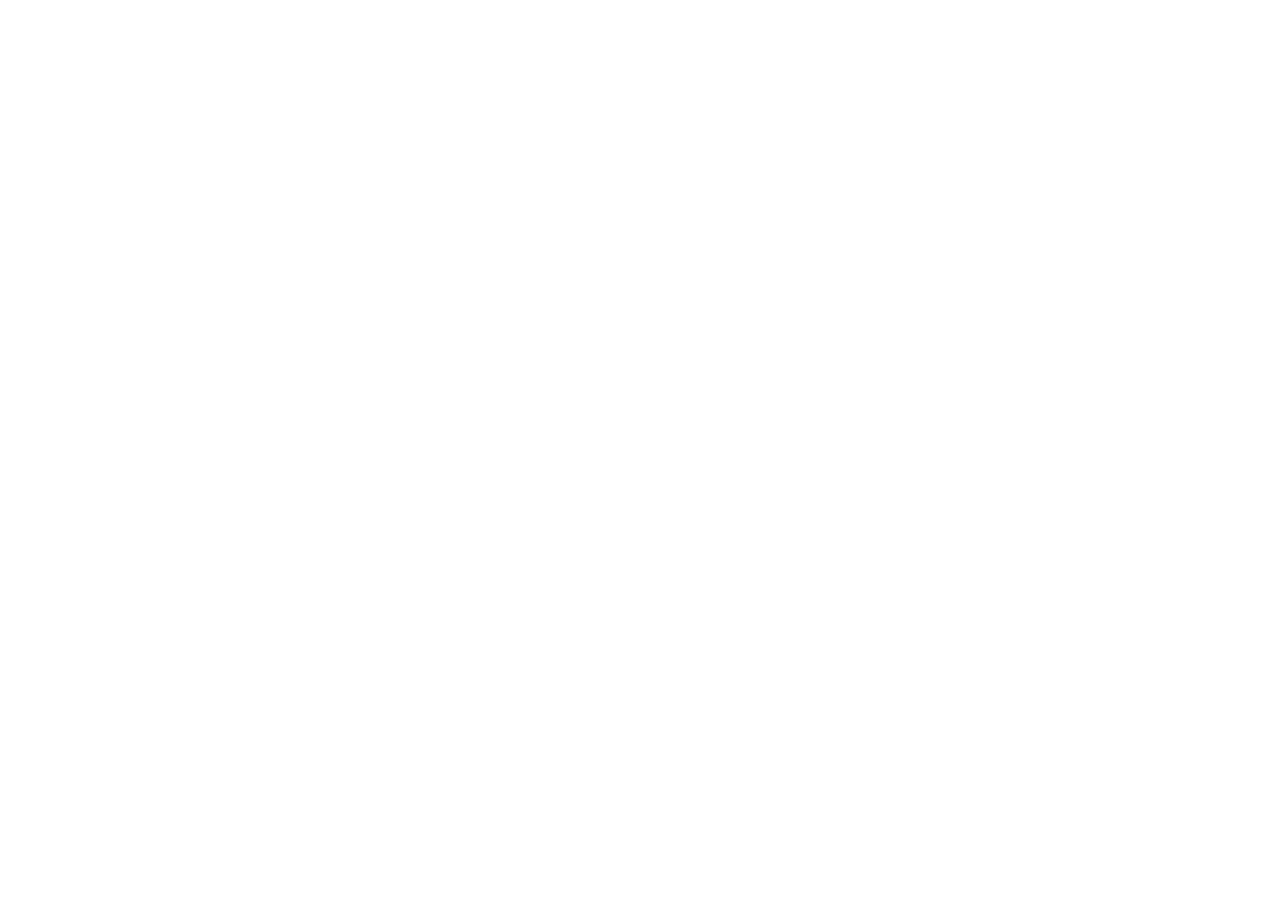
==== commit a63e796b: "Upgrade MusicPlayer" ====
--- a/MusicPlayer/index.html
+++ b/MusicPlayer/index.html
@@ -3,7 +3,7 @@
   <head>
     <meta charset="UTF-8">
     <title>MusicPlayer</title>
-  <link href="./static/css/bundle-e6652c8641dc4080f946.css" rel="stylesheet"></head>
+  <link href="./static/css/bundle-2ad0e577438e94f53ceb.css" rel="stylesheet"></head>
   <body>
-  <script type="text/javascript" src="./static/js/bundle-e6652c8641dc4080f946.js"></script></body>
+  <script type="text/javascript" src="./static/js/bundle-2ad0e577438e94f53ceb.js"></script></body>
 </html>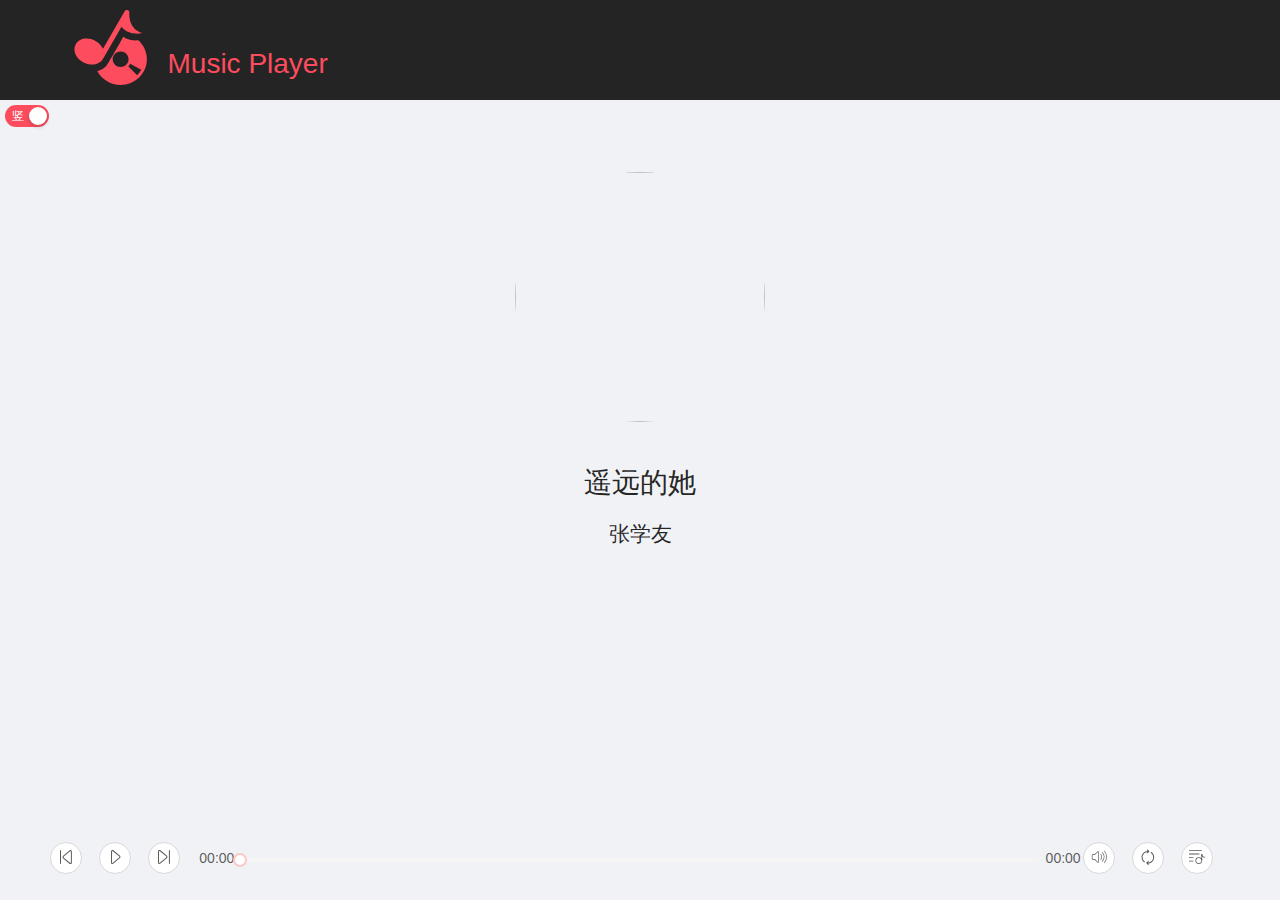
==== commit 0f24753f: "fix Music Player bug" ====
--- a/MusicPlayer/index.html
+++ b/MusicPlayer/index.html
@@ -3,7 +3,7 @@
   <head>
     <meta charset="UTF-8">
     <title>MusicPlayer</title>
-  <link href="./static/css/bundle-2ad0e577438e94f53ceb.css" rel="stylesheet"></head>
+  <link href="./static/css/bundle-6930ca46233d335318b3.css" rel="stylesheet"></head>
   <body>
-  <script type="text/javascript" src="./static/js/bundle-2ad0e577438e94f53ceb.js"></script></body>
+  <script type="text/javascript" src="./static/js/bundle-6930ca46233d335318b3.js"></script></body>
 </html>--- a/MusicPlayer/static/css/bundle-6930ca46233d335318b3.css
+++ b/MusicPlayer/static/css/bundle-6930ca46233d335318b3.css
@@ -0,0 +1 @@
+.ant-slider{font-family:Monospaced Number,Chinese Quote,-apple-system,BlinkMacSystemFont,Segoe UI,Roboto,PingFang SC,Hiragino Sans GB,Microsoft YaHei,Helvetica Neue,Helvetica,Arial,sans-serif;font-size:14px;line-height:1.5;color:rgba(0,0,0,.65);box-sizing:border-box;margin:0;padding:0;list-style:none;position:relative;margin:14px 6px 10px;padding:4px 0;height:12px;cursor:pointer}.ant-slider-vertical{width:12px;height:100%;margin:6px 10px;padding:0 4px}.ant-slider-vertical .ant-slider-rail{height:100%;width:4px}.ant-slider-vertical .ant-slider-track{width:4px}.ant-slider-vertical .ant-slider-handle{margin-left:-5px;margin-bottom:-7px}.ant-slider-vertical .ant-slider-mark{top:0;left:12px;width:18px;height:100%}.ant-slider-vertical .ant-slider-mark-text{left:4px;white-space:nowrap}.ant-slider-vertical .ant-slider-step{width:4px;height:100%}.ant-slider-vertical .ant-slider-dot{top:auto;left:2px;margin-bottom:-4px}.ant-slider-with-marks{margin-bottom:28px}.ant-slider-rail{width:100%;background-color:#f5f5f5;transition:background-color .3s}.ant-slider-rail,.ant-slider-track{position:absolute;height:4px;border-radius:2px}.ant-slider-track{background-color:#ffc7c7;transition:background-color .3s ease}.ant-slider-handle{position:absolute;margin-left:-7px;margin-top:-5px;width:14px;height:14px;cursor:pointer;border-radius:50%;border:2px solid #ffc7c7;background-color:#fff;transition:border-color .3s,transform .3s cubic-bezier(.18,.89,.32,1.28)}.ant-slider-handle:focus{border-color:#fd707d;box-shadow:0 0 0 5px #fea6ae;outline:none}.ant-slider-handle.ant-tooltip-open{border-color:#fd4c5d}.ant-slider:hover .ant-slider-rail{background-color:#e1e1e1}.ant-slider:hover .ant-slider-track{background-color:#ff9ea1}.ant-slider:hover .ant-slider-handle:not(.ant-tooltip-open){border-color:#ff9ea1}.ant-slider-mark{position:absolute;top:14px;left:0;width:100%;font-size:14px}.ant-slider-mark-text{position:absolute;display:inline-block;vertical-align:middle;text-align:center;cursor:pointer;color:rgba(0,0,0,.45)}.ant-slider-mark-text-active{color:rgba(0,0,0,.65)}.ant-slider-step{position:absolute;width:100%;height:4px;background:transparent}.ant-slider-dot{position:absolute;top:-2px;width:8px;height:8px;border:2px solid #e8e8e8;background-color:#fff;cursor:pointer;border-radius:50%;vertical-align:middle}.ant-slider-dot,.ant-slider-dot:first-child,.ant-slider-dot:last-child{margin-left:-4px}.ant-slider-dot-active{border-color:#fea6ae}.ant-slider-disabled{cursor:not-allowed}.ant-slider-disabled .ant-slider-track{background-color:rgba(0,0,0,.25)!important}.ant-slider-disabled .ant-slider-dot,.ant-slider-disabled .ant-slider-handle{border-color:rgba(0,0,0,.25)!important;background-color:#fff;cursor:not-allowed;box-shadow:none}.ant-slider-disabled .ant-slider-dot,.ant-slider-disabled .ant-slider-mark-text{cursor:not-allowed!important}#root{width:100%;height:100%}.icon{width:1em;height:1em;vertical-align:-.15em;fill:currentColor;overflow:hidden}.w-25{width:25%!important}.w-50{width:50%!important}.w-75{width:75%!important}.w-100{width:100%!important}.w25{width:25px!important}.w50{width:50px!important}.w75{width:75px!important}.w100{width:100px!important}.h-25{height:25%!important}.h-50{height:50%!important}.h-75{height:75%!important}.h-100{height:100%!important}.h25{height:25px!important}.h50{height:50px!important}.h75{height:75px!important}.h100{height:100px!important}.wh25{width:25px!important;height:25px!important}.wh50{width:50px!important;height:50px!important}.wh75{width:75px!important;height:75px!important}.wh100{width:100px!important;height:100px!important}.float-left{float:left!important}.float-right{float:right!important}.float-none{float:none!important}.d-none{display:none!important}.d-inline{display:inline!important}.d-inline-block{display:inline-block!important}.d-block{display:block!important}.text-left{text-align:left!important}.text-right{text-align:right!important}.text-center{text-align:center!important}.align-baseline{vertical-align:baseline!important}.align-top{vertical-align:top!important}.align-middle{vertical-align:middle!important}.align-bottom{vertical-align:bottom!important}.align-text-bottom{vertical-align:text-bottom!important}.align-text-top{vertical-align:text-top!important}.top-bar-component .logo{padding-right:20px;text-align:right}.top-bar-component h1{color:#fd4c5d}.show-component img{margin:40px;width:250px;height:250px;border-radius:250px;animation:rotate-animation 40s infinite linear}.show-component .switch-screen-model{margin:5px}.show-component .music-lyric.music-lyric-vertical{padding-top:2%}.show-component .music-lyric.music-lyric-horizontal{padding-top:3%}.show-component .music-info.music-info-horizontal{padding-top:5%}.show-component .music-cover.music-cover-horizontal{padding-left:10%}@keyframes rotate-animation{0%{transform:rotate(0deg)}50%{transform:rotate(180deg)}to{transform:rotate(1turn)}}.error-component{width:100%;height:400px;background:url(../images/404-a4e849db935adaec9b3cef56bff43a3c.png) no-repeat 50%}.music-player-component{width:100%;height:100%}.music-player-component .ant-layout{height:100%}.music-player-component .ant-layout .ant-layout-header{padding:10px;background-color:#242424}@font-face{font-family:Monospaced Number;src:local("Tahoma");unicode-range:u+30-39}@font-face{font-family:Chinese Quote;src:local("PingFang SC"),local("SimSun");unicode-range:u+2018,u+2019,u+201c,u+201d}body,html{width:100%;height:100%}input::-ms-clear,input::-ms-reveal{display:none}*,:after,:before{box-sizing:border-box}html{font-family:sans-serif;line-height:1.15;-webkit-text-size-adjust:100%;-ms-text-size-adjust:100%;-ms-overflow-style:scrollbar;-webkit-tap-highlight-color:rgba(0,0,0,0)}@-ms-viewport{width:device-width}article,aside,dialog,figcaption,figure,footer,header,hgroup,main,nav,section{display:block}body{margin:0;font-family:Monospaced Number,Chinese Quote,-apple-system,BlinkMacSystemFont,Segoe UI,Roboto,PingFang SC,Hiragino Sans GB,Microsoft YaHei,Helvetica Neue,Helvetica,Arial,sans-serif;font-size:14px;line-height:1.5;color:rgba(0,0,0,.65);background-color:#fff}[tabindex="-1"]:focus{outline:none!important}hr{box-sizing:content-box;height:0;overflow:visible}h1,h2,h3,h4,h5,h6{margin-top:0;margin-bottom:.5em;color:rgba(0,0,0,.85);font-weight:500}p{margin-top:0;margin-bottom:1em}abbr[data-original-title],abbr[title]{text-decoration:underline;text-decoration:underline dotted;cursor:help;border-bottom:0}address{margin-bottom:1em;font-style:normal;line-height:inherit}input[type=number],input[type=password],input[type=text],textarea{-webkit-appearance:none}dl,ol,ul{margin-top:0;margin-bottom:1em}ol ol,ol ul,ul ol,ul ul{margin-bottom:0}dt{font-weight:500}dd{margin-bottom:.5em;margin-left:0}blockquote{margin:0 0 1em}dfn{font-style:italic}b,strong{font-weight:bolder}small{font-size:80%}sub,sup{position:relative;font-size:75%;line-height:0;vertical-align:baseline}sub{bottom:-.25em}sup{top:-.5em}a{color:#fd4c5d;background-color:transparent;text-decoration:none;outline:none;cursor:pointer;transition:color .3s;-webkit-text-decoration-skip:objects}a:focus{text-decoration:underline;text-decoration-skip:ink}a:hover{color:#ff757e}a:active{color:#d6364b}a:active,a:hover{outline:0;text-decoration:none}a[disabled]{color:rgba(0,0,0,.25);cursor:not-allowed;pointer-events:none}code,kbd,pre,samp{font-family:Consolas,Menlo,Courier,monospace;font-size:1em}pre{margin-top:0;margin-bottom:1em;overflow:auto}figure{margin:0 0 1em}img{vertical-align:middle;border-style:none}svg:not(:root){overflow:hidden}[role=button],a,area,button,input:not([type=range]),label,select,summary,textarea{touch-action:manipulation}table{border-collapse:collapse}caption{padding-top:.75em;padding-bottom:.3em;color:rgba(0,0,0,.45);text-align:left;caption-side:bottom}th{text-align:inherit}button,input,optgroup,select,textarea{margin:0;font-family:inherit;font-size:inherit;line-height:inherit;color:inherit}button,input{overflow:visible}button,select{text-transform:none}[type=reset],[type=submit],button,html [type=button]{-webkit-appearance:button}[type=button]::-moz-focus-inner,[type=reset]::-moz-focus-inner,[type=submit]::-moz-focus-inner,button::-moz-focus-inner{padding:0;border-style:none}input[type=checkbox],input[type=radio]{box-sizing:border-box;padding:0}input[type=date],input[type=datetime-local],input[type=month],input[type=time]{-webkit-appearance:listbox}textarea{overflow:auto;resize:vertical}fieldset{min-width:0;padding:0;margin:0;border:0}legend{display:block;width:100%;max-width:100%;padding:0;margin-bottom:.5em;font-size:1.5em;line-height:inherit;color:inherit;white-space:normal}progress{vertical-align:baseline}[type=number]::-webkit-inner-spin-button,[type=number]::-webkit-outer-spin-button{height:auto}[type=search]{outline-offset:-2px;-webkit-appearance:none}[type=search]::-webkit-search-cancel-button,[type=search]::-webkit-search-decoration{-webkit-appearance:none}::-webkit-file-upload-button{font:inherit;-webkit-appearance:button}output{display:inline-block}summary{display:list-item}template{display:none}[hidden]{display:none!important}mark{padding:.2em;background-color:#feffe6}::selection{background:#fd4c5d;color:#fff}.clearfix{zoom:1}.clearfix:after,.clearfix:before{content:" ";display:table}.clearfix:after{clear:both;visibility:hidden;font-size:0;height:0}@font-face{font-family:anticon;src:url("https://at.alicdn.com/t/font_148784_v4ggb6wrjmkotj4i.eot");src:url("https://at.alicdn.com/t/font_148784_v4ggb6wrjmkotj4i.woff") format("woff"),url("https://at.alicdn.com/t/font_148784_v4ggb6wrjmkotj4i.ttf") format("truetype"),url("https://at.alicdn.com/t/font_148784_v4ggb6wrjmkotj4i.svg#iconfont") format("svg")}.anticon{display:inline-block;font-style:normal;vertical-align:baseline;text-align:center;text-transform:none;line-height:1;text-rendering:optimizeLegibility;-webkit-font-smoothing:antialiased;-moz-osx-font-smoothing:grayscale}.anticon:before{display:block;font-family:anticon!important}.anticon-step-forward:before{content:"\E600"}.anticon-step-backward:before{content:"\E601"}.anticon-forward:before{content:"\E602"}.anticon-backward:before{content:"\E603"}.anticon-caret-right:before{content:"\E604"}.anticon-caret-left:before{content:"\E605"}.anticon-caret-down:before{content:"\E606"}.anticon-caret-up:before{content:"\E607"}.anticon-caret-circle-right:before,.anticon-circle-right:before,.anticon-right-circle:before{content:"\E608"}.anticon-caret-circle-left:before,.anticon-circle-left:before,.anticon-left-circle:before{content:"\E609"}.anticon-caret-circle-up:before,.anticon-circle-up:before,.anticon-up-circle:before{content:"\E60A"}.anticon-caret-circle-down:before,.anticon-circle-down:before,.anticon-down-circle:before{content:"\E60B"}.anticon-right-circle-o:before{content:"\E60C"}.anticon-caret-circle-o-right:before,.anticon-circle-o-right:before{content:"\E60C"}.anticon-left-circle-o:before{content:"\E60D"}.anticon-caret-circle-o-left:before,.anticon-circle-o-left:before{content:"\E60D"}.anticon-up-circle-o:before{content:"\E60E"}.anticon-caret-circle-o-up:before,.anticon-circle-o-up:before{content:"\E60E"}.anticon-down-circle-o:before{content:"\E60F"}.anticon-caret-circle-o-down:before,.anticon-circle-o-down:before{content:"\E60F"}.anticon-verticle-left:before{content:"\E610"}.anticon-verticle-right:before{content:"\E611"}.anticon-rollback:before{content:"\E612"}.anticon-retweet:before{content:"\E613"}.anticon-shrink:before{content:"\E614"}.anticon-arrow-salt:before,.anticon-arrows-alt:before{content:"\E615"}.anticon-reload:before{content:"\E616"}.anticon-double-right:before{content:"\E617"}.anticon-double-left:before{content:"\E618"}.anticon-arrow-down:before{content:"\E619"}.anticon-arrow-up:before{content:"\E61A"}.anticon-arrow-right:before{content:"\E61B"}.anticon-arrow-left:before{content:"\E61C"}.anticon-down:before{content:"\E61D"}.anticon-up:before{content:"\E61E"}.anticon-right:before{content:"\E61F"}.anticon-left:before{content:"\E620"}.anticon-minus-square-o:before{content:"\E621"}.anticon-minus-circle:before{content:"\E622"}.anticon-minus-circle-o:before{content:"\E623"}.anticon-minus:before{content:"\E624"}.anticon-plus-circle-o:before{content:"\E625"}.anticon-plus-circle:before{content:"\E626"}.anticon-plus:before{content:"\E627"}.anticon-info-circle:before{content:"\E628"}.anticon-info-circle-o:before{content:"\E629"}.anticon-info:before{content:"\E62A"}.anticon-exclamation:before{content:"\E62B"}.anticon-exclamation-circle:before{content:"\E62C"}.anticon-exclamation-circle-o:before{content:"\E62D"}.anticon-close-circle:before,.anticon-cross-circle:before{content:"\E62E"}.anticon-close-circle-o:before,.anticon-cross-circle-o:before{content:"\E62F"}.anticon-check-circle:before{content:"\E630"}.anticon-check-circle-o:before{content:"\E631"}.anticon-check:before{content:"\E632"}.anticon-close:before,.anticon-cross:before{content:"\E633"}.anticon-customer-service:before,.anticon-customerservice:before{content:"\E634"}.anticon-credit-card:before{content:"\E635"}.anticon-code-o:before{content:"\E636"}.anticon-book:before{content:"\E637"}.anticon-bars:before{content:"\E639"}.anticon-question:before{content:"\E63A"}.anticon-question-circle:before{content:"\E63B"}.anticon-question-circle-o:before{content:"\E63C"}.anticon-pause:before{content:"\E63D"}.anticon-pause-circle:before{content:"\E63E"}.anticon-pause-circle-o:before{content:"\E63F"}.anticon-clock-circle:before{content:"\E640"}.anticon-clock-circle-o:before{content:"\E641"}.anticon-swap:before{content:"\E642"}.anticon-swap-left:before{content:"\E643"}.anticon-swap-right:before{content:"\E644"}.anticon-plus-square-o:before{content:"\E645"}.anticon-frown-circle:before,.anticon-frown:before{content:"\E646"}.anticon-ellipsis:before{content:"\E647"}.anticon-copy:before{content:"\E648"}.anticon-menu-fold:before{content:"\E9AC"}.anticon-mail:before{content:"\E659"}.anticon-logout:before{content:"\E65A"}.anticon-link:before{content:"\E65B"}.anticon-area-chart:before{content:"\E65C"}.anticon-line-chart:before{content:"\E65D"}.anticon-home:before{content:"\E65E"}.anticon-laptop:before{content:"\E65F"}.anticon-star:before{content:"\E660"}.anticon-star-o:before{content:"\E661"}.anticon-folder:before{content:"\E662"}.anticon-filter:before{content:"\E663"}.anticon-file:before{content:"\E664"}.anticon-exception:before{content:"\E665"}.anticon-meh-circle:before,.anticon-meh:before{content:"\E666"}.anticon-meh-o:before{content:"\E667"}.anticon-shopping-cart:before{content:"\E668"}.anticon-save:before{content:"\E669"}.anticon-user:before{content:"\E66A"}.anticon-video-camera:before{content:"\E66B"}.anticon-to-top:before{content:"\E66C"}.anticon-team:before{content:"\E66D"}.anticon-tablet:before{content:"\E66E"}.anticon-solution:before{content:"\E66F"}.anticon-search:before{content:"\E670"}.anticon-share-alt:before{content:"\E671"}.anticon-setting:before{content:"\E672"}.anticon-poweroff:before{content:"\E6D5"}.anticon-picture:before{content:"\E674"}.anticon-phone:before{content:"\E675"}.anticon-paper-clip:before{content:"\E676"}.anticon-notification:before{content:"\E677"}.anticon-mobile:before{content:"\E678"}.anticon-menu-unfold:before{content:"\E9AD"}.anticon-inbox:before{content:"\E67A"}.anticon-lock:before{content:"\E67B"}.anticon-qrcode:before{content:"\E67C"}.anticon-play-circle:before{content:"\E6D0"}.anticon-play-circle-o:before{content:"\E6D1"}.anticon-tag:before{content:"\E6D2"}.anticon-tag-o:before{content:"\E6D3"}.anticon-tags:before{content:"\E67D"}.anticon-tags-o:before{content:"\E67E"}.anticon-cloud-o:before{content:"\E67F"}.anticon-cloud:before{content:"\E680"}.anticon-cloud-upload:before{content:"\E681"}.anticon-cloud-download:before{content:"\E682"}.anticon-cloud-download-o:before{content:"\E683"}.anticon-cloud-upload-o:before{content:"\E684"}.anticon-environment:before{content:"\E685"}.anticon-environment-o:before{content:"\E686"}.anticon-eye:before{content:"\E687"}.anticon-eye-o:before{content:"\E688"}.anticon-camera:before{content:"\E689"}.anticon-camera-o:before{content:"\E68A"}.anticon-windows:before{content:"\E68B"}.anticon-apple:before{content:"\E68C"}.anticon-apple-o:before{content:"\E6D4"}.anticon-android:before{content:"\E938"}.anticon-android-o:before{content:"\E68D"}.anticon-aliwangwang:before{content:"\E68E"}.anticon-aliwangwang-o:before{content:"\E68F"}.anticon-export:before{content:"\E691"}.anticon-edit:before{content:"\E692"}.anticon-circle-down-o:before{content:"\E693"}.anticon-circle-down-:before{content:"\E694"}.anticon-appstore-o:before{content:"\E695"}.anticon-appstore:before{content:"\E696"}.anticon-scan:before{content:"\E697"}.anticon-file-text:before{content:"\E698"}.anticon-folder-open:before{content:"\E699"}.anticon-hdd:before{content:"\E69A"}.anticon-ie:before{content:"\E69B"}.anticon-file-jpg:before{content:"\E69C"}.anticon-like:before{content:"\E64C"}.anticon-like-o:before{content:"\E69D"}.anticon-dislike:before{content:"\E64B"}.anticon-dislike-o:before{content:"\E69E"}.anticon-delete:before{content:"\E69F"}.anticon-enter:before{content:"\E6A0"}.anticon-pushpin-o:before{content:"\E6A1"}.anticon-pushpin:before{content:"\E6A2"}.anticon-heart:before{content:"\E6A3"}.anticon-heart-o:before{content:"\E6A4"}.anticon-pay-circle:before{content:"\E6A5"}.anticon-pay-circle-o:before{content:"\E6A6"}.anticon-smile-circle:before,.anticon-smile:before{content:"\E6A7"}.anticon-smile-o:before{content:"\E6A8"}.anticon-frown-o:before{content:"\E6A9"}.anticon-calculator:before{content:"\E6AA"}.anticon-message:before{content:"\E6AB"}.anticon-chrome:before{content:"\E6AC"}.anticon-github:before{content:"\E6AD"}.anticon-file-unknown:before{content:"\E6AF"}.anticon-file-excel:before{content:"\E6B0"}.anticon-file-ppt:before{content:"\E6B1"}.anticon-file-word:before{content:"\E6B2"}.anticon-file-pdf:before{content:"\E6B3"}.anticon-desktop:before{content:"\E6B4"}.anticon-upload:before{content:"\E6B6"}.anticon-download:before{content:"\E6B7"}.anticon-pie-chart:before{content:"\E6B8"}.anticon-unlock:before{content:"\E6BA"}.anticon-calendar:before{content:"\E6BB"}.anticon-windows-o:before{content:"\E6BC"}.anticon-dot-chart:before{content:"\E6BD"}.anticon-bar-chart:before{content:"\E6BE"}.anticon-code:before{content:"\E6BF"}.anticon-api:before{content:"\E951"}.anticon-plus-square:before{content:"\E6C0"}.anticon-minus-square:before{content:"\E6C1"}.anticon-close-square:before{content:"\E6C2"}.anticon-close-square-o:before{content:"\E6C3"}.anticon-check-square:before{content:"\E6C4"}.anticon-check-square-o:before{content:"\E6C5"}.anticon-fast-backward:before{content:"\E6C6"}.anticon-fast-forward:before{content:"\E6C7"}.anticon-up-square:before{content:"\E6C8"}.anticon-down-square:before{content:"\E6C9"}.anticon-left-square:before{content:"\E6CA"}.anticon-right-square:before{content:"\E6CB"}.anticon-right-square-o:before{content:"\E6CC"}.anticon-left-square-o:before{content:"\E6CD"}.anticon-down-square-o:before{content:"\E6CE"}.anticon-up-square-o:before{content:"\E6CF"}.anticon-loading:before{content:"\E64D"}.anticon-loading-3-quarters:before{content:"\E6AE"}.anticon-bulb:before{content:"\E649"}.anticon-select:before{content:"\E64A"}.anticon-addfile:before,.anticon-file-add:before{content:"\E910"}.anticon-addfolder:before,.anticon-folder-add:before{content:"\E914"}.anticon-switcher:before{content:"\E913"}.anticon-rocket:before{content:"\E90F"}.anticon-dingding:before{content:"\E923"}.anticon-dingding-o:before{content:"\E925"}.anticon-bell:before{content:"\E64E"}.anticon-disconnect:before{content:"\E64F"}.anticon-database:before{content:"\E650"}.anticon-compass:before{content:"\E6DB"}.anticon-barcode:before{content:"\E652"}.anticon-hourglass:before{content:"\E653"}.anticon-key:before{content:"\E654"}.anticon-flag:before{content:"\E655"}.anticon-layout:before{content:"\E656"}.anticon-login:before{content:"\E657"}.anticon-printer:before{content:"\E673"}.anticon-sound:before{content:"\E6E9"}.anticon-usb:before{content:"\E6D7"}.anticon-skin:before{content:"\E6D8"}.anticon-tool:before{content:"\E6D9"}.anticon-sync:before{content:"\E6DA"}.anticon-wifi:before{content:"\E6D6"}.anticon-car:before{content:"\E6DC"}.anticon-copyright:before{content:"\E6DE"}.anticon-schedule:before{content:"\E6DF"}.anticon-user-add:before{content:"\E6ED"}.anticon-user-delete:before{content:"\E6E0"}.anticon-usergroup-add:before{content:"\E6DD"}.anticon-usergroup-delete:before{content:"\E6E1"}.anticon-man:before{content:"\E6E2"}.anticon-woman:before{content:"\E6EC"}.anticon-shop:before{content:"\E6E3"}.anticon-gift:before{content:"\E6E4"}.anticon-idcard:before{content:"\E6E5"}.anticon-medicine-box:before{content:"\E6E6"}.anticon-red-envelope:before{content:"\E6E7"}.anticon-coffee:before{content:"\E6E8"}.anticon-trademark:before{content:"\E651"}.anticon-safety:before{content:"\E6EA"}.anticon-wallet:before{content:"\E6EB"}.anticon-bank:before{content:"\E6EE"}.anticon-trophy:before{content:"\E6EF"}.anticon-contacts:before{content:"\E6F0"}.anticon-global:before{content:"\E6F1"}.anticon-shake:before{content:"\E94F"}.anticon-fork:before{content:"\E6F2"}.anticon-dashboard:before{content:"\E99A"}.anticon-profile:before{content:"\E999"}.anticon-table:before{content:"\E998"}.anticon-warning:before{content:"\E997"}.anticon-form:before{content:"\E996"}.anticon-spin:before{display:inline-block;animation:loadingCircle 1s infinite linear}.anticon-weibo-square:before{content:"\E6F5"}.anticon-weibo-circle:before{content:"\E6F4"}.anticon-taobao-circle:before{content:"\E6F3"}.anticon-html5:before{content:"\E9C7"}.anticon-weibo:before{content:"\E9C6"}.anticon-twitter:before{content:"\E9C5"}.anticon-wechat:before{content:"\E9C4"}.anticon-youtube:before{content:"\E9C3"}.anticon-alipay-circle:before{content:"\E9C2"}.anticon-taobao:before{content:"\E9C1"}.anticon-skype:before{content:"\E9C0"}.anticon-qq:before{content:"\E9BF"}.anticon-medium-workmark:before{content:"\E9BE"}.anticon-gitlab:before{content:"\E9BD"}.anticon-medium:before{content:"\E9BC"}.anticon-linkedin:before{content:"\E9BB"}.anticon-google-plus:before{content:"\E9BA"}.anticon-dropbox:before{content:"\E9B9"}.anticon-facebook:before{content:"\E9B8"}.anticon-codepen:before{content:"\E9B7"}.anticon-amazon:before{content:"\E9B6"}.anticon-google:before{content:"\E9B5"}.anticon-codepen-circle:before{content:"\E9B4"}.anticon-alipay:before{content:"\E9B3"}.anticon-ant-design:before{content:"\E9B2"}.anticon-aliyun:before{content:"\E9F4"}.anticon-zhihu:before{content:"\E703"}.anticon-file-markdown:before{content:"\E704"}.anticon-slack:before{content:"\E705"}.anticon-slack-square:before{content:"\E706"}.anticon-behance:before{content:"\E707"}.anticon-behance-square:before{content:"\E708"}.anticon-dribbble:before{content:"\E709"}.anticon-dribbble-square:before{content:"\E70A"}.anticon-instagram:before{content:"\E70B"}.anticon-yuque:before{content:"\E70C"}.fade-appear,.fade-enter,.fade-leave{animation-duration:.2s;animation-fill-mode:both;animation-play-state:paused}.fade-appear.fade-appear-active,.fade-enter.fade-enter-active{animation-name:antFadeIn;animation-play-state:running}.fade-leave.fade-leave-active{animation-name:antFadeOut;animation-play-state:running;pointer-events:none}.fade-appear,.fade-enter{opacity:0}.fade-appear,.fade-enter,.fade-leave{animation-timing-function:linear}@keyframes antFadeIn{0%{opacity:0}to{opacity:1}}@keyframes antFadeOut{0%{opacity:1}to{opacity:0}}.move-up-appear,.move-up-enter,.move-up-leave{animation-duration:.2s;animation-fill-mode:both;animation-play-state:paused}.move-up-appear.move-up-appear-active,.move-up-enter.move-up-enter-active{animation-name:antMoveUpIn;animation-play-state:running}.move-up-leave.move-up-leave-active{animation-name:antMoveUpOut;animation-play-state:running;pointer-events:none}.move-up-appear,.move-up-enter{opacity:0;animation-timing-function:cubic-bezier(.08,.82,.17,1)}.move-up-leave{animation-timing-function:cubic-bezier(.6,.04,.98,.34)}.move-down-appear,.move-down-enter,.move-down-leave{animation-duration:.2s;animation-fill-mode:both;animation-play-state:paused}.move-down-appear.move-down-appear-active,.move-down-enter.move-down-enter-active{animation-name:antMoveDownIn;animation-play-state:running}.move-down-leave.move-down-leave-active{animation-name:antMoveDownOut;animation-play-state:running;pointer-events:none}.move-down-appear,.move-down-enter{opacity:0;animation-timing-function:cubic-bezier(.08,.82,.17,1)}.move-down-leave{animation-timing-function:cubic-bezier(.6,.04,.98,.34)}.move-left-appear,.move-left-enter,.move-left-leave{animation-duration:.2s;animation-fill-mode:both;animation-play-state:paused}.move-left-appear.move-left-appear-active,.move-left-enter.move-left-enter-active{animation-name:antMoveLeftIn;animation-play-state:running}.move-left-leave.move-left-leave-active{animation-name:antMoveLeftOut;animation-play-state:running;pointer-events:none}.move-left-appear,.move-left-enter{opacity:0;animation-timing-function:cubic-bezier(.08,.82,.17,1)}.move-left-leave{animation-timing-function:cubic-bezier(.6,.04,.98,.34)}.move-right-appear,.move-right-enter,.move-right-leave{animation-duration:.2s;animation-fill-mode:both;animation-play-state:paused}.move-right-appear.move-right-appear-active,.move-right-enter.move-right-enter-active{animation-name:antMoveRightIn;animation-play-state:running}.move-right-leave.move-right-leave-active{animation-name:antMoveRightOut;animation-play-state:running;pointer-events:none}.move-right-appear,.move-right-enter{opacity:0;animation-timing-function:cubic-bezier(.08,.82,.17,1)}.move-right-leave{animation-timing-function:cubic-bezier(.6,.04,.98,.34)}@keyframes antMoveDownIn{0%{transform-origin:0 0;transform:translateY(100%);opacity:0}to{transform-origin:0 0;transform:translateY(0);opacity:1}}@keyframes antMoveDownOut{0%{transform-origin:0 0;transform:translateY(0);opacity:1}to{transform-origin:0 0;transform:translateY(100%);opacity:0}}@keyframes antMoveLeftIn{0%{transform-origin:0 0;transform:translateX(-100%);opacity:0}to{transform-origin:0 0;transform:translateX(0);opacity:1}}@keyframes antMoveLeftOut{0%{transform-origin:0 0;transform:translateX(0);opacity:1}to{transform-origin:0 0;transform:translateX(-100%);opacity:0}}@keyframes antMoveRightIn{0%{opacity:0;transform-origin:0 0;transform:translateX(100%)}to{opacity:1;transform-origin:0 0;transform:translateX(0)}}@keyframes antMoveRightOut{0%{transform-origin:0 0;transform:translateX(0);opacity:1}to{transform-origin:0 0;transform:translateX(100%);opacity:0}}@keyframes antMoveUpIn{0%{transform-origin:0 0;transform:translateY(-100%);opacity:0}to{transform-origin:0 0;transform:translateY(0);opacity:1}}@keyframes antMoveUpOut{0%{transform-origin:0 0;transform:translateY(0);opacity:1}to{transform-origin:0 0;transform:translateY(-100%);opacity:0}}@keyframes loadingCircle{0%{transform-origin:50% 50%;transform:rotate(0deg)}to{transform-origin:50% 50%;transform:rotate(1turn)}}.slide-up-appear,.slide-up-enter,.slide-up-leave{animation-duration:.2s;animation-fill-mode:both;animation-play-state:paused}.slide-up-appear.slide-up-appear-active,.slide-up-enter.slide-up-enter-active{animation-name:antSlideUpIn;animation-play-state:running}.slide-up-leave.slide-up-leave-active{animation-name:antSlideUpOut;animation-play-state:running;pointer-events:none}.slide-up-appear,.slide-up-enter{opacity:0;animation-timing-function:cubic-bezier(.23,1,.32,1)}.slide-up-leave{animation-timing-function:cubic-bezier(.755,.05,.855,.06)}.slide-down-appear,.slide-down-enter,.slide-down-leave{animation-duration:.2s;animation-fill-mode:both;animation-play-state:paused}.slide-down-appear.slide-down-appear-active,.slide-down-enter.slide-down-enter-active{animation-name:antSlideDownIn;animation-play-state:running}.slide-down-leave.slide-down-leave-active{animation-name:antSlideDownOut;animation-play-state:running;pointer-events:none}.slide-down-appear,.slide-down-enter{opacity:0;animation-timing-function:cubic-bezier(.23,1,.32,1)}.slide-down-leave{animation-timing-function:cubic-bezier(.755,.05,.855,.06)}.slide-left-appear,.slide-left-enter,.slide-left-leave{animation-duration:.2s;animation-fill-mode:both;animation-play-state:paused}.slide-left-appear.slide-left-appear-active,.slide-left-enter.slide-left-enter-active{animation-name:antSlideLeftIn;animation-play-state:running}.slide-left-leave.slide-left-leave-active{animation-name:antSlideLeftOut;animation-play-state:running;pointer-events:none}.slide-left-appear,.slide-left-enter{opacity:0;animation-timing-function:cubic-bezier(.23,1,.32,1)}.slide-left-leave{animation-timing-function:cubic-bezier(.755,.05,.855,.06)}.slide-right-appear,.slide-right-enter,.slide-right-leave{animation-duration:.2s;animation-fill-mode:both;animation-play-state:paused}.slide-right-appear.slide-right-appear-active,.slide-right-enter.slide-right-enter-active{animation-name:antSlideRightIn;animation-play-state:running}.slide-right-leave.slide-right-leave-active{animation-name:antSlideRightOut;animation-play-state:running;pointer-events:none}.slide-right-appear,.slide-right-enter{opacity:0;animation-timing-function:cubic-bezier(.23,1,.32,1)}.slide-right-leave{animation-timing-function:cubic-bezier(.755,.05,.855,.06)}@keyframes antSlideUpIn{0%{opacity:0;transform-origin:0 0;transform:scaleY(.8)}to{opacity:1;transform-origin:0 0;transform:scaleY(1)}}@keyframes antSlideUpOut{0%{opacity:1;transform-origin:0 0;transform:scaleY(1)}to{opacity:0;transform-origin:0 0;transform:scaleY(.8)}}@keyframes antSlideDownIn{0%{opacity:0;transform-origin:100% 100%;transform:scaleY(.8)}to{opacity:1;transform-origin:100% 100%;transform:scaleY(1)}}@keyframes antSlideDownOut{0%{opacity:1;transform-origin:100% 100%;transform:scaleY(1)}to{opacity:0;transform-origin:100% 100%;transform:scaleY(.8)}}@keyframes antSlideLeftIn{0%{opacity:0;transform-origin:0 0;transform:scaleX(.8)}to{opacity:1;transform-origin:0 0;transform:scaleX(1)}}@keyframes antSlideLeftOut{0%{opacity:1;transform-origin:0 0;transform:scaleX(1)}to{opacity:0;transform-origin:0 0;transform:scaleX(.8)}}@keyframes antSlideRightIn{0%{opacity:0;transform-origin:100% 0;transform:scaleX(.8)}to{opacity:1;transform-origin:100% 0;transform:scaleX(1)}}@keyframes antSlideRightOut{0%{opacity:1;transform-origin:100% 0;transform:scaleX(1)}to{opacity:0;transform-origin:100% 0;transform:scaleX(.8)}}.swing-appear,.swing-enter{animation-duration:.2s;animation-fill-mode:both;animation-play-state:paused}.swing-appear.swing-appear-active,.swing-enter.swing-enter-active{animation-name:antSwingIn;animation-play-state:running}@keyframes antSwingIn{0%,to{transform:translateX(0)}20%{transform:translateX(-10px)}40%{transform:translateX(10px)}60%{transform:translateX(-5px)}80%{transform:translateX(5px)}}.zoom-appear,.zoom-enter,.zoom-leave{animation-duration:.2s;animation-fill-mode:both;animation-play-state:paused}.zoom-appear.zoom-appear-active,.zoom-enter.zoom-enter-active{animation-name:antZoomIn;animation-play-state:running}.zoom-leave.zoom-leave-active{animation-name:antZoomOut;animation-play-state:running;pointer-events:none}.zoom-appear,.zoom-enter{transform:scale(0);animation-timing-function:cubic-bezier(.08,.82,.17,1)}.zoom-leave{animation-timing-function:cubic-bezier(.78,.14,.15,.86)}.zoom-big-appear,.zoom-big-enter,.zoom-big-leave{animation-duration:.2s;animation-fill-mode:both;animation-play-state:paused}.zoom-big-appear.zoom-big-appear-active,.zoom-big-enter.zoom-big-enter-active{animation-name:antZoomBigIn;animation-play-state:running}.zoom-big-leave.zoom-big-leave-active{animation-name:antZoomBigOut;animation-play-state:running;pointer-events:none}.zoom-big-appear,.zoom-big-enter{transform:scale(0);animation-timing-function:cubic-bezier(.08,.82,.17,1)}.zoom-big-leave{animation-timing-function:cubic-bezier(.78,.14,.15,.86)}.zoom-big-fast-appear,.zoom-big-fast-enter,.zoom-big-fast-leave{animation-duration:.1s;animation-fill-mode:both;animation-play-state:paused}.zoom-big-fast-appear.zoom-big-fast-appear-active,.zoom-big-fast-enter.zoom-big-fast-enter-active{animation-name:antZoomBigIn;animation-play-state:running}.zoom-big-fast-leave.zoom-big-fast-leave-active{animation-name:antZoomBigOut;animation-play-state:running;pointer-events:none}.zoom-big-fast-appear,.zoom-big-fast-enter{transform:scale(0);animation-timing-function:cubic-bezier(.08,.82,.17,1)}.zoom-big-fast-leave{animation-timing-function:cubic-bezier(.78,.14,.15,.86)}.zoom-up-appear,.zoom-up-enter,.zoom-up-leave{animation-duration:.2s;animation-fill-mode:both;animation-play-state:paused}.zoom-up-appear.zoom-up-appear-active,.zoom-up-enter.zoom-up-enter-active{animation-name:antZoomUpIn;animation-play-state:running}.zoom-up-leave.zoom-up-leave-active{animation-name:antZoomUpOut;animation-play-state:running;pointer-events:none}.zoom-up-appear,.zoom-up-enter{transform:scale(0);animation-timing-function:cubic-bezier(.08,.82,.17,1)}.zoom-up-leave{animation-timing-function:cubic-bezier(.78,.14,.15,.86)}.zoom-down-appear,.zoom-down-enter,.zoom-down-leave{animation-duration:.2s;animation-fill-mode:both;animation-play-state:paused}.zoom-down-appear.zoom-down-appear-active,.zoom-down-enter.zoom-down-enter-active{animation-name:antZoomDownIn;animation-play-state:running}.zoom-down-leave.zoom-down-leave-active{animation-name:antZoomDownOut;animation-play-state:running;pointer-events:none}.zoom-down-appear,.zoom-down-enter{transform:scale(0);animation-timing-function:cubic-bezier(.08,.82,.17,1)}.zoom-down-leave{animation-timing-function:cubic-bezier(.78,.14,.15,.86)}.zoom-left-appear,.zoom-left-enter,.zoom-left-leave{animation-duration:.2s;animation-fill-mode:both;animation-play-state:paused}.zoom-left-appear.zoom-left-appear-active,.zoom-left-enter.zoom-left-enter-active{animation-name:antZoomLeftIn;animation-play-state:running}.zoom-left-leave.zoom-left-leave-active{animation-name:antZoomLeftOut;animation-play-state:running;pointer-events:none}.zoom-left-appear,.zoom-left-enter{transform:scale(0);animation-timing-function:cubic-bezier(.08,.82,.17,1)}.zoom-left-leave{animation-timing-function:cubic-bezier(.78,.14,.15,.86)}.zoom-right-appear,.zoom-right-enter,.zoom-right-leave{animation-duration:.2s;animation-fill-mode:both;animation-play-state:paused}.zoom-right-appear.zoom-right-appear-active,.zoom-right-enter.zoom-right-enter-active{animation-name:antZoomRightIn;animation-play-state:running}.zoom-right-leave.zoom-right-leave-active{animation-name:antZoomRightOut;animation-play-state:running;pointer-events:none}.zoom-right-appear,.zoom-right-enter{transform:scale(0);animation-timing-function:cubic-bezier(.08,.82,.17,1)}.zoom-right-leave{animation-timing-function:cubic-bezier(.78,.14,.15,.86)}@keyframes antZoomIn{0%{opacity:0;transform:scale(.2)}to{opacity:1;transform:scale(1)}}@keyframes antZoomOut{0%{transform:scale(1)}to{opacity:0;transform:scale(.2)}}@keyframes antZoomBigIn{0%{opacity:0;transform:scale(.8)}to{transform:scale(1)}}@keyframes antZoomBigOut{0%{transform:scale(1)}to{opacity:0;transform:scale(.8)}}@keyframes antZoomUpIn{0%{opacity:0;transform-origin:50% 0;transform:scale(.8)}to{transform-origin:50% 0;transform:scale(1)}}@keyframes antZoomUpOut{0%{transform-origin:50% 0;transform:scale(1)}to{opacity:0;transform-origin:50% 0;transform:scale(.8)}}@keyframes antZoomLeftIn{0%{opacity:0;transform-origin:0 50%;transform:scale(.8)}to{transform-origin:0 50%;transform:scale(1)}}@keyframes antZoomLeftOut{0%{transform-origin:0 50%;transform:scale(1)}to{opacity:0;transform-origin:0 50%;transform:scale(.8)}}@keyframes antZoomRightIn{0%{opacity:0;transform-origin:100% 50%;transform:scale(.8)}to{transform-origin:100% 50%;transform:scale(1)}}@keyframes antZoomRightOut{0%{transform-origin:100% 50%;transform:scale(1)}to{opacity:0;transform-origin:100% 50%;transform:scale(.8)}}@keyframes antZoomDownIn{0%{opacity:0;transform-origin:50% 100%;transform:scale(.8)}to{transform-origin:50% 100%;transform:scale(1)}}@keyframes antZoomDownOut{0%{transform-origin:50% 100%;transform:scale(1)}to{opacity:0;transform-origin:50% 100%;transform:scale(.8)}}.ant-motion-collapse{overflow:hidden}.ant-motion-collapse-active{transition:height .15s cubic-bezier(.645,.045,.355,1),opacity .15s cubic-bezier(.645,.045,.355,1)!important}.ant-layout{display:flex;flex-direction:column;flex:auto;background:#f0f2f5}.ant-layout,.ant-layout *{box-sizing:border-box}.ant-layout.ant-layout-has-sider{flex-direction:row}.ant-layout.ant-layout-has-sider>.ant-layout,.ant-layout.ant-layout-has-sider>.ant-layout-content{overflow-x:hidden}.ant-layout-footer,.ant-layout-header{flex:0 0 auto}.ant-layout-header{background:#001529;padding:0 50px;height:64px;line-height:64px}.ant-layout-footer{background:#f0f2f5;padding:24px 50px;color:rgba(0,0,0,.65);font-size:14px}.ant-layout-content{flex:auto}.ant-layout-sider{transition:all .2s;position:relative;background:#001529;min-width:0}.ant-layout-sider-children{height:100%;padding-top:.1px;margin-top:-.1px}.ant-layout-sider-has-trigger{padding-bottom:48px}.ant-layout-sider-right{order:1}.ant-layout-sider-trigger{position:fixed;text-align:center;bottom:0;cursor:pointer;height:48px;line-height:48px;color:#fff;background:#002140;z-index:1;transition:all .2s}.ant-layout-sider-zero-width>*{overflow:hidden}.ant-layout-sider-zero-width-trigger{position:absolute;top:64px;right:-36px;text-align:center;width:36px;height:42px;line-height:42px;background:#001529;color:#fff;font-size:18px;border-radius:0 2px 2px 0;cursor:pointer;transition:background .3s ease}.ant-layout-sider-zero-width-trigger:hover{background:#192c3e}.ant-row{position:relative;margin-left:0;margin-right:0;height:auto;zoom:1;display:block;box-sizing:border-box}.ant-row:after,.ant-row:before{content:" ";display:table}.ant-row:after{clear:both;visibility:hidden;font-size:0;height:0}.ant-row-flex{display:flex;flex-flow:row wrap}.ant-row-flex:after,.ant-row-flex:before{display:flex}.ant-row-flex-start{justify-content:flex-start}.ant-row-flex-center{justify-content:center}.ant-row-flex-end{justify-content:flex-end}.ant-row-flex-space-between{justify-content:space-between}.ant-row-flex-space-around{justify-content:space-around}.ant-row-flex-top{align-items:flex-start}.ant-row-flex-middle{align-items:center}.ant-row-flex-bottom{align-items:flex-end}.ant-col{position:relative;display:block}.ant-col-1,.ant-col-2,.ant-col-3,.ant-col-4,.ant-col-5,.ant-col-6,.ant-col-7,.ant-col-8,.ant-col-9,.ant-col-10,.ant-col-11,.ant-col-12,.ant-col-13,.ant-col-14,.ant-col-15,.ant-col-16,.ant-col-17,.ant-col-18,.ant-col-19,.ant-col-20,.ant-col-21,.ant-col-22,.ant-col-23,.ant-col-24,.ant-col-lg-1,.ant-col-lg-2,.ant-col-lg-3,.ant-col-lg-4,.ant-col-lg-5,.ant-col-lg-6,.ant-col-lg-7,.ant-col-lg-8,.ant-col-lg-9,.ant-col-lg-10,.ant-col-lg-11,.ant-col-lg-12,.ant-col-lg-13,.ant-col-lg-14,.ant-col-lg-15,.ant-col-lg-16,.ant-col-lg-17,.ant-col-lg-18,.ant-col-lg-19,.ant-col-lg-20,.ant-col-lg-21,.ant-col-lg-22,.ant-col-lg-23,.ant-col-lg-24,.ant-col-md-1,.ant-col-md-2,.ant-col-md-3,.ant-col-md-4,.ant-col-md-5,.ant-col-md-6,.ant-col-md-7,.ant-col-md-8,.ant-col-md-9,.ant-col-md-10,.ant-col-md-11,.ant-col-md-12,.ant-col-md-13,.ant-col-md-14,.ant-col-md-15,.ant-col-md-16,.ant-col-md-17,.ant-col-md-18,.ant-col-md-19,.ant-col-md-20,.ant-col-md-21,.ant-col-md-22,.ant-col-md-23,.ant-col-md-24,.ant-col-sm-1,.ant-col-sm-2,.ant-col-sm-3,.ant-col-sm-4,.ant-col-sm-5,.ant-col-sm-6,.ant-col-sm-7,.ant-col-sm-8,.ant-col-sm-9,.ant-col-sm-10,.ant-col-sm-11,.ant-col-sm-12,.ant-col-sm-13,.ant-col-sm-14,.ant-col-sm-15,.ant-col-sm-16,.ant-col-sm-17,.ant-col-sm-18,.ant-col-sm-19,.ant-col-sm-20,.ant-col-sm-21,.ant-col-sm-22,.ant-col-sm-23,.ant-col-sm-24,.ant-col-xs-1,.ant-col-xs-2,.ant-col-xs-3,.ant-col-xs-4,.ant-col-xs-5,.ant-col-xs-6,.ant-col-xs-7,.ant-col-xs-8,.ant-col-xs-9,.ant-col-xs-10,.ant-col-xs-11,.ant-col-xs-12,.ant-col-xs-13,.ant-col-xs-14,.ant-col-xs-15,.ant-col-xs-16,.ant-col-xs-17,.ant-col-xs-18,.ant-col-xs-19,.ant-col-xs-20,.ant-col-xs-21,.ant-col-xs-22,.ant-col-xs-23,.ant-col-xs-24{position:relative;min-height:1px;padding-left:0;padding-right:0}.ant-col-1,.ant-col-2,.ant-col-3,.ant-col-4,.ant-col-5,.ant-col-6,.ant-col-7,.ant-col-8,.ant-col-9,.ant-col-10,.ant-col-11,.ant-col-12,.ant-col-13,.ant-col-14,.ant-col-15,.ant-col-16,.ant-col-17,.ant-col-18,.ant-col-19,.ant-col-20,.ant-col-21,.ant-col-22,.ant-col-23,.ant-col-24{float:left;flex:0 0 auto}.ant-col-24{display:block;box-sizing:border-box;width:100%}.ant-col-push-24{left:100%}.ant-col-pull-24{right:100%}.ant-col-offset-24{margin-left:100%}.ant-col-order-24{order:24}.ant-col-23{display:block;box-sizing:border-box;width:95.83333333%}.ant-col-push-23{left:95.83333333%}.ant-col-pull-23{right:95.83333333%}.ant-col-offset-23{margin-left:95.83333333%}.ant-col-order-23{order:23}.ant-col-22{display:block;box-sizing:border-box;width:91.66666667%}.ant-col-push-22{left:91.66666667%}.ant-col-pull-22{right:91.66666667%}.ant-col-offset-22{margin-left:91.66666667%}.ant-col-order-22{order:22}.ant-col-21{display:block;box-sizing:border-box;width:87.5%}.ant-col-push-21{left:87.5%}.ant-col-pull-21{right:87.5%}.ant-col-offset-21{margin-left:87.5%}.ant-col-order-21{order:21}.ant-col-20{display:block;box-sizing:border-box;width:83.33333333%}.ant-col-push-20{left:83.33333333%}.ant-col-pull-20{right:83.33333333%}.ant-col-offset-20{margin-left:83.33333333%}.ant-col-order-20{order:20}.ant-col-19{display:block;box-sizing:border-box;width:79.16666667%}.ant-col-push-19{left:79.16666667%}.ant-col-pull-19{right:79.16666667%}.ant-col-offset-19{margin-left:79.16666667%}.ant-col-order-19{order:19}.ant-col-18{display:block;box-sizing:border-box;width:75%}.ant-col-push-18{left:75%}.ant-col-pull-18{right:75%}.ant-col-offset-18{margin-left:75%}.ant-col-order-18{order:18}.ant-col-17{display:block;box-sizing:border-box;width:70.83333333%}.ant-col-push-17{left:70.83333333%}.ant-col-pull-17{right:70.83333333%}.ant-col-offset-17{margin-left:70.83333333%}.ant-col-order-17{order:17}.ant-col-16{display:block;box-sizing:border-box;width:66.66666667%}.ant-col-push-16{left:66.66666667%}.ant-col-pull-16{right:66.66666667%}.ant-col-offset-16{margin-left:66.66666667%}.ant-col-order-16{order:16}.ant-col-15{display:block;box-sizing:border-box;width:62.5%}.ant-col-push-15{left:62.5%}.ant-col-pull-15{right:62.5%}.ant-col-offset-15{margin-left:62.5%}.ant-col-order-15{order:15}.ant-col-14{display:block;box-sizing:border-box;width:58.33333333%}.ant-col-push-14{left:58.33333333%}.ant-col-pull-14{right:58.33333333%}.ant-col-offset-14{margin-left:58.33333333%}.ant-col-order-14{order:14}.ant-col-13{display:block;box-sizing:border-box;width:54.16666667%}.ant-col-push-13{left:54.16666667%}.ant-col-pull-13{right:54.16666667%}.ant-col-offset-13{margin-left:54.16666667%}.ant-col-order-13{order:13}.ant-col-12{display:block;box-sizing:border-box;width:50%}.ant-col-push-12{left:50%}.ant-col-pull-12{right:50%}.ant-col-offset-12{margin-left:50%}.ant-col-order-12{order:12}.ant-col-11{display:block;box-sizing:border-box;width:45.83333333%}.ant-col-push-11{left:45.83333333%}.ant-col-pull-11{right:45.83333333%}.ant-col-offset-11{margin-left:45.83333333%}.ant-col-order-11{order:11}.ant-col-10{display:block;box-sizing:border-box;width:41.66666667%}.ant-col-push-10{left:41.66666667%}.ant-col-pull-10{right:41.66666667%}.ant-col-offset-10{margin-left:41.66666667%}.ant-col-order-10{order:10}.ant-col-9{display:block;box-sizing:border-box;width:37.5%}.ant-col-push-9{left:37.5%}.ant-col-pull-9{right:37.5%}.ant-col-offset-9{margin-left:37.5%}.ant-col-order-9{order:9}.ant-col-8{display:block;box-sizing:border-box;width:33.33333333%}.ant-col-push-8{left:33.33333333%}.ant-col-pull-8{right:33.33333333%}.ant-col-offset-8{margin-left:33.33333333%}.ant-col-order-8{order:8}.ant-col-7{display:block;box-sizing:border-box;width:29.16666667%}.ant-col-push-7{left:29.16666667%}.ant-col-pull-7{right:29.16666667%}.ant-col-offset-7{margin-left:29.16666667%}.ant-col-order-7{order:7}.ant-col-6{display:block;box-sizing:border-box;width:25%}.ant-col-push-6{left:25%}.ant-col-pull-6{right:25%}.ant-col-offset-6{margin-left:25%}.ant-col-order-6{order:6}.ant-col-5{display:block;box-sizing:border-box;width:20.83333333%}.ant-col-push-5{left:20.83333333%}.ant-col-pull-5{right:20.83333333%}.ant-col-offset-5{margin-left:20.83333333%}.ant-col-order-5{order:5}.ant-col-4{display:block;box-sizing:border-box;width:16.66666667%}.ant-col-push-4{left:16.66666667%}.ant-col-pull-4{right:16.66666667%}.ant-col-offset-4{margin-left:16.66666667%}.ant-col-order-4{order:4}.ant-col-3{display:block;box-sizing:border-box;width:12.5%}.ant-col-push-3{left:12.5%}.ant-col-pull-3{right:12.5%}.ant-col-offset-3{margin-left:12.5%}.ant-col-order-3{order:3}.ant-col-2{display:block;box-sizing:border-box;width:8.33333333%}.ant-col-push-2{left:8.33333333%}.ant-col-pull-2{right:8.33333333%}.ant-col-offset-2{margin-left:8.33333333%}.ant-col-order-2{order:2}.ant-col-1{display:block;box-sizing:border-box;width:4.16666667%}.ant-col-push-1{left:4.16666667%}.ant-col-pull-1{right:4.16666667%}.ant-col-offset-1{margin-left:4.16666667%}.ant-col-order-1{order:1}.ant-col-0{display:none}.ant-col-offset-0{margin-left:0}.ant-col-order-0{order:0}.ant-col-xs-1,.ant-col-xs-2,.ant-col-xs-3,.ant-col-xs-4,.ant-col-xs-5,.ant-col-xs-6,.ant-col-xs-7,.ant-col-xs-8,.ant-col-xs-9,.ant-col-xs-10,.ant-col-xs-11,.ant-col-xs-12,.ant-col-xs-13,.ant-col-xs-14,.ant-col-xs-15,.ant-col-xs-16,.ant-col-xs-17,.ant-col-xs-18,.ant-col-xs-19,.ant-col-xs-20,.ant-col-xs-21,.ant-col-xs-22,.ant-col-xs-23,.ant-col-xs-24{float:left;flex:0 0 auto}.ant-col-xs-24{display:block;box-sizing:border-box;width:100%}.ant-col-xs-push-24{left:100%}.ant-col-xs-pull-24{right:100%}.ant-col-xs-offset-24{margin-left:100%}.ant-col-xs-order-24{order:24}.ant-col-xs-23{display:block;box-sizing:border-box;width:95.83333333%}.ant-col-xs-push-23{left:95.83333333%}.ant-col-xs-pull-23{right:95.83333333%}.ant-col-xs-offset-23{margin-left:95.83333333%}.ant-col-xs-order-23{order:23}.ant-col-xs-22{display:block;box-sizing:border-box;width:91.66666667%}.ant-col-xs-push-22{left:91.66666667%}.ant-col-xs-pull-22{right:91.66666667%}.ant-col-xs-offset-22{margin-left:91.66666667%}.ant-col-xs-order-22{order:22}.ant-col-xs-21{display:block;box-sizing:border-box;width:87.5%}.ant-col-xs-push-21{left:87.5%}.ant-col-xs-pull-21{right:87.5%}.ant-col-xs-offset-21{margin-left:87.5%}.ant-col-xs-order-21{order:21}.ant-col-xs-20{display:block;box-sizing:border-box;width:83.33333333%}.ant-col-xs-push-20{left:83.33333333%}.ant-col-xs-pull-20{right:83.33333333%}.ant-col-xs-offset-20{margin-left:83.33333333%}.ant-col-xs-order-20{order:20}.ant-col-xs-19{display:block;box-sizing:border-box;width:79.16666667%}.ant-col-xs-push-19{left:79.16666667%}.ant-col-xs-pull-19{right:79.16666667%}.ant-col-xs-offset-19{margin-left:79.16666667%}.ant-col-xs-order-19{order:19}.ant-col-xs-18{display:block;box-sizing:border-box;width:75%}.ant-col-xs-push-18{left:75%}.ant-col-xs-pull-18{right:75%}.ant-col-xs-offset-18{margin-left:75%}.ant-col-xs-order-18{order:18}.ant-col-xs-17{display:block;box-sizing:border-box;width:70.83333333%}.ant-col-xs-push-17{left:70.83333333%}.ant-col-xs-pull-17{right:70.83333333%}.ant-col-xs-offset-17{margin-left:70.83333333%}.ant-col-xs-order-17{order:17}.ant-col-xs-16{display:block;box-sizing:border-box;width:66.66666667%}.ant-col-xs-push-16{left:66.66666667%}.ant-col-xs-pull-16{right:66.66666667%}.ant-col-xs-offset-16{margin-left:66.66666667%}.ant-col-xs-order-16{order:16}.ant-col-xs-15{display:block;box-sizing:border-box;width:62.5%}.ant-col-xs-push-15{left:62.5%}.ant-col-xs-pull-15{right:62.5%}.ant-col-xs-offset-15{margin-left:62.5%}.ant-col-xs-order-15{order:15}.ant-col-xs-14{display:block;box-sizing:border-box;width:58.33333333%}.ant-col-xs-push-14{left:58.33333333%}.ant-col-xs-pull-14{right:58.33333333%}.ant-col-xs-offset-14{margin-left:58.33333333%}.ant-col-xs-order-14{order:14}.ant-col-xs-13{display:block;box-sizing:border-box;width:54.16666667%}.ant-col-xs-push-13{left:54.16666667%}.ant-col-xs-pull-13{right:54.16666667%}.ant-col-xs-offset-13{margin-left:54.16666667%}.ant-col-xs-order-13{order:13}.ant-col-xs-12{display:block;box-sizing:border-box;width:50%}.ant-col-xs-push-12{left:50%}.ant-col-xs-pull-12{right:50%}.ant-col-xs-offset-12{margin-left:50%}.ant-col-xs-order-12{order:12}.ant-col-xs-11{display:block;box-sizing:border-box;width:45.83333333%}.ant-col-xs-push-11{left:45.83333333%}.ant-col-xs-pull-11{right:45.83333333%}.ant-col-xs-offset-11{margin-left:45.83333333%}.ant-col-xs-order-11{order:11}.ant-col-xs-10{display:block;box-sizing:border-box;width:41.66666667%}.ant-col-xs-push-10{left:41.66666667%}.ant-col-xs-pull-10{right:41.66666667%}.ant-col-xs-offset-10{margin-left:41.66666667%}.ant-col-xs-order-10{order:10}.ant-col-xs-9{display:block;box-sizing:border-box;width:37.5%}.ant-col-xs-push-9{left:37.5%}.ant-col-xs-pull-9{right:37.5%}.ant-col-xs-offset-9{margin-left:37.5%}.ant-col-xs-order-9{order:9}.ant-col-xs-8{display:block;box-sizing:border-box;width:33.33333333%}.ant-col-xs-push-8{left:33.33333333%}.ant-col-xs-pull-8{right:33.33333333%}.ant-col-xs-offset-8{margin-left:33.33333333%}.ant-col-xs-order-8{order:8}.ant-col-xs-7{display:block;box-sizing:border-box;width:29.16666667%}.ant-col-xs-push-7{left:29.16666667%}.ant-col-xs-pull-7{right:29.16666667%}.ant-col-xs-offset-7{margin-left:29.16666667%}.ant-col-xs-order-7{order:7}.ant-col-xs-6{display:block;box-sizing:border-box;width:25%}.ant-col-xs-push-6{left:25%}.ant-col-xs-pull-6{right:25%}.ant-col-xs-offset-6{margin-left:25%}.ant-col-xs-order-6{order:6}.ant-col-xs-5{display:block;box-sizing:border-box;width:20.83333333%}.ant-col-xs-push-5{left:20.83333333%}.ant-col-xs-pull-5{right:20.83333333%}.ant-col-xs-offset-5{margin-left:20.83333333%}.ant-col-xs-order-5{order:5}.ant-col-xs-4{display:block;box-sizing:border-box;width:16.66666667%}.ant-col-xs-push-4{left:16.66666667%}.ant-col-xs-pull-4{right:16.66666667%}.ant-col-xs-offset-4{margin-left:16.66666667%}.ant-col-xs-order-4{order:4}.ant-col-xs-3{display:block;box-sizing:border-box;width:12.5%}.ant-col-xs-push-3{left:12.5%}.ant-col-xs-pull-3{right:12.5%}.ant-col-xs-offset-3{margin-left:12.5%}.ant-col-xs-order-3{order:3}.ant-col-xs-2{display:block;box-sizing:border-box;width:8.33333333%}.ant-col-xs-push-2{left:8.33333333%}.ant-col-xs-pull-2{right:8.33333333%}.ant-col-xs-offset-2{margin-left:8.33333333%}.ant-col-xs-order-2{order:2}.ant-col-xs-1{display:block;box-sizing:border-box;width:4.16666667%}.ant-col-xs-push-1{left:4.16666667%}.ant-col-xs-pull-1{right:4.16666667%}.ant-col-xs-offset-1{margin-left:4.16666667%}.ant-col-xs-order-1{order:1}.ant-col-xs-0{display:none}.ant-col-push-0{left:auto}.ant-col-pull-0{right:auto}.ant-col-xs-push-0{left:auto}.ant-col-xs-pull-0{right:auto}.ant-col-xs-offset-0{margin-left:0}.ant-col-xs-order-0{order:0}@media (min-width:576px){.ant-col-sm-1,.ant-col-sm-2,.ant-col-sm-3,.ant-col-sm-4,.ant-col-sm-5,.ant-col-sm-6,.ant-col-sm-7,.ant-col-sm-8,.ant-col-sm-9,.ant-col-sm-10,.ant-col-sm-11,.ant-col-sm-12,.ant-col-sm-13,.ant-col-sm-14,.ant-col-sm-15,.ant-col-sm-16,.ant-col-sm-17,.ant-col-sm-18,.ant-col-sm-19,.ant-col-sm-20,.ant-col-sm-21,.ant-col-sm-22,.ant-col-sm-23,.ant-col-sm-24{float:left;flex:0 0 auto}.ant-col-sm-24{display:block;box-sizing:border-box;width:100%}.ant-col-sm-push-24{left:100%}.ant-col-sm-pull-24{right:100%}.ant-col-sm-offset-24{margin-left:100%}.ant-col-sm-order-24{order:24}.ant-col-sm-23{display:block;box-sizing:border-box;width:95.83333333%}.ant-col-sm-push-23{left:95.83333333%}.ant-col-sm-pull-23{right:95.83333333%}.ant-col-sm-offset-23{margin-left:95.83333333%}.ant-col-sm-order-23{order:23}.ant-col-sm-22{display:block;box-sizing:border-box;width:91.66666667%}.ant-col-sm-push-22{left:91.66666667%}.ant-col-sm-pull-22{right:91.66666667%}.ant-col-sm-offset-22{margin-left:91.66666667%}.ant-col-sm-order-22{order:22}.ant-col-sm-21{display:block;box-sizing:border-box;width:87.5%}.ant-col-sm-push-21{left:87.5%}.ant-col-sm-pull-21{right:87.5%}.ant-col-sm-offset-21{margin-left:87.5%}.ant-col-sm-order-21{order:21}.ant-col-sm-20{display:block;box-sizing:border-box;width:83.33333333%}.ant-col-sm-push-20{left:83.33333333%}.ant-col-sm-pull-20{right:83.33333333%}.ant-col-sm-offset-20{margin-left:83.33333333%}.ant-col-sm-order-20{order:20}.ant-col-sm-19{display:block;box-sizing:border-box;width:79.16666667%}.ant-col-sm-push-19{left:79.16666667%}.ant-col-sm-pull-19{right:79.16666667%}.ant-col-sm-offset-19{margin-left:79.16666667%}.ant-col-sm-order-19{order:19}.ant-col-sm-18{display:block;box-sizing:border-box;width:75%}.ant-col-sm-push-18{left:75%}.ant-col-sm-pull-18{right:75%}.ant-col-sm-offset-18{margin-left:75%}.ant-col-sm-order-18{order:18}.ant-col-sm-17{display:block;box-sizing:border-box;width:70.83333333%}.ant-col-sm-push-17{left:70.83333333%}.ant-col-sm-pull-17{right:70.83333333%}.ant-col-sm-offset-17{margin-left:70.83333333%}.ant-col-sm-order-17{order:17}.ant-col-sm-16{display:block;box-sizing:border-box;width:66.66666667%}.ant-col-sm-push-16{left:66.66666667%}.ant-col-sm-pull-16{right:66.66666667%}.ant-col-sm-offset-16{margin-left:66.66666667%}.ant-col-sm-order-16{order:16}.ant-col-sm-15{display:block;box-sizing:border-box;width:62.5%}.ant-col-sm-push-15{left:62.5%}.ant-col-sm-pull-15{right:62.5%}.ant-col-sm-offset-15{margin-left:62.5%}.ant-col-sm-order-15{order:15}.ant-col-sm-14{display:block;box-sizing:border-box;width:58.33333333%}.ant-col-sm-push-14{left:58.33333333%}.ant-col-sm-pull-14{right:58.33333333%}.ant-col-sm-offset-14{margin-left:58.33333333%}.ant-col-sm-order-14{order:14}.ant-col-sm-13{display:block;box-sizing:border-box;width:54.16666667%}.ant-col-sm-push-13{left:54.16666667%}.ant-col-sm-pull-13{right:54.16666667%}.ant-col-sm-offset-13{margin-left:54.16666667%}.ant-col-sm-order-13{order:13}.ant-col-sm-12{display:block;box-sizing:border-box;width:50%}.ant-col-sm-push-12{left:50%}.ant-col-sm-pull-12{right:50%}.ant-col-sm-offset-12{margin-left:50%}.ant-col-sm-order-12{order:12}.ant-col-sm-11{display:block;box-sizing:border-box;width:45.83333333%}.ant-col-sm-push-11{left:45.83333333%}.ant-col-sm-pull-11{right:45.83333333%}.ant-col-sm-offset-11{margin-left:45.83333333%}.ant-col-sm-order-11{order:11}.ant-col-sm-10{display:block;box-sizing:border-box;width:41.66666667%}.ant-col-sm-push-10{left:41.66666667%}.ant-col-sm-pull-10{right:41.66666667%}.ant-col-sm-offset-10{margin-left:41.66666667%}.ant-col-sm-order-10{order:10}.ant-col-sm-9{display:block;box-sizing:border-box;width:37.5%}.ant-col-sm-push-9{left:37.5%}.ant-col-sm-pull-9{right:37.5%}.ant-col-sm-offset-9{margin-left:37.5%}.ant-col-sm-order-9{order:9}.ant-col-sm-8{display:block;box-sizing:border-box;width:33.33333333%}.ant-col-sm-push-8{left:33.33333333%}.ant-col-sm-pull-8{right:33.33333333%}.ant-col-sm-offset-8{margin-left:33.33333333%}.ant-col-sm-order-8{order:8}.ant-col-sm-7{display:block;box-sizing:border-box;width:29.16666667%}.ant-col-sm-push-7{left:29.16666667%}.ant-col-sm-pull-7{right:29.16666667%}.ant-col-sm-offset-7{margin-left:29.16666667%}.ant-col-sm-order-7{order:7}.ant-col-sm-6{display:block;box-sizing:border-box;width:25%}.ant-col-sm-push-6{left:25%}.ant-col-sm-pull-6{right:25%}.ant-col-sm-offset-6{margin-left:25%}.ant-col-sm-order-6{order:6}.ant-col-sm-5{display:block;box-sizing:border-box;width:20.83333333%}.ant-col-sm-push-5{left:20.83333333%}.ant-col-sm-pull-5{right:20.83333333%}.ant-col-sm-offset-5{margin-left:20.83333333%}.ant-col-sm-order-5{order:5}.ant-col-sm-4{display:block;box-sizing:border-box;width:16.66666667%}.ant-col-sm-push-4{left:16.66666667%}.ant-col-sm-pull-4{right:16.66666667%}.ant-col-sm-offset-4{margin-left:16.66666667%}.ant-col-sm-order-4{order:4}.ant-col-sm-3{display:block;box-sizing:border-box;width:12.5%}.ant-col-sm-push-3{left:12.5%}.ant-col-sm-pull-3{right:12.5%}.ant-col-sm-offset-3{margin-left:12.5%}.ant-col-sm-order-3{order:3}.ant-col-sm-2{display:block;box-sizing:border-box;width:8.33333333%}.ant-col-sm-push-2{left:8.33333333%}.ant-col-sm-pull-2{right:8.33333333%}.ant-col-sm-offset-2{margin-left:8.33333333%}.ant-col-sm-order-2{order:2}.ant-col-sm-1{display:block;box-sizing:border-box;width:4.16666667%}.ant-col-sm-push-1{left:4.16666667%}.ant-col-sm-pull-1{right:4.16666667%}.ant-col-sm-offset-1{margin-left:4.16666667%}.ant-col-sm-order-1{order:1}.ant-col-sm-0{display:none}.ant-col-push-0{left:auto}.ant-col-pull-0{right:auto}.ant-col-sm-push-0{left:auto}.ant-col-sm-pull-0{right:auto}.ant-col-sm-offset-0{margin-left:0}.ant-col-sm-order-0{order:0}}@media (min-width:768px){.ant-col-md-1,.ant-col-md-2,.ant-col-md-3,.ant-col-md-4,.ant-col-md-5,.ant-col-md-6,.ant-col-md-7,.ant-col-md-8,.ant-col-md-9,.ant-col-md-10,.ant-col-md-11,.ant-col-md-12,.ant-col-md-13,.ant-col-md-14,.ant-col-md-15,.ant-col-md-16,.ant-col-md-17,.ant-col-md-18,.ant-col-md-19,.ant-col-md-20,.ant-col-md-21,.ant-col-md-22,.ant-col-md-23,.ant-col-md-24{float:left;flex:0 0 auto}.ant-col-md-24{display:block;box-sizing:border-box;width:100%}.ant-col-md-push-24{left:100%}.ant-col-md-pull-24{right:100%}.ant-col-md-offset-24{margin-left:100%}.ant-col-md-order-24{order:24}.ant-col-md-23{display:block;box-sizing:border-box;width:95.83333333%}.ant-col-md-push-23{left:95.83333333%}.ant-col-md-pull-23{right:95.83333333%}.ant-col-md-offset-23{margin-left:95.83333333%}.ant-col-md-order-23{order:23}.ant-col-md-22{display:block;box-sizing:border-box;width:91.66666667%}.ant-col-md-push-22{left:91.66666667%}.ant-col-md-pull-22{right:91.66666667%}.ant-col-md-offset-22{margin-left:91.66666667%}.ant-col-md-order-22{order:22}.ant-col-md-21{display:block;box-sizing:border-box;width:87.5%}.ant-col-md-push-21{left:87.5%}.ant-col-md-pull-21{right:87.5%}.ant-col-md-offset-21{margin-left:87.5%}.ant-col-md-order-21{order:21}.ant-col-md-20{display:block;box-sizing:border-box;width:83.33333333%}.ant-col-md-push-20{left:83.33333333%}.ant-col-md-pull-20{right:83.33333333%}.ant-col-md-offset-20{margin-left:83.33333333%}.ant-col-md-order-20{order:20}.ant-col-md-19{display:block;box-sizing:border-box;width:79.16666667%}.ant-col-md-push-19{left:79.16666667%}.ant-col-md-pull-19{right:79.16666667%}.ant-col-md-offset-19{margin-left:79.16666667%}.ant-col-md-order-19{order:19}.ant-col-md-18{display:block;box-sizing:border-box;width:75%}.ant-col-md-push-18{left:75%}.ant-col-md-pull-18{right:75%}.ant-col-md-offset-18{margin-left:75%}.ant-col-md-order-18{order:18}.ant-col-md-17{display:block;box-sizing:border-box;width:70.83333333%}.ant-col-md-push-17{left:70.83333333%}.ant-col-md-pull-17{right:70.83333333%}.ant-col-md-offset-17{margin-left:70.83333333%}.ant-col-md-order-17{order:17}.ant-col-md-16{display:block;box-sizing:border-box;width:66.66666667%}.ant-col-md-push-16{left:66.66666667%}.ant-col-md-pull-16{right:66.66666667%}.ant-col-md-offset-16{margin-left:66.66666667%}.ant-col-md-order-16{order:16}.ant-col-md-15{display:block;box-sizing:border-box;width:62.5%}.ant-col-md-push-15{left:62.5%}.ant-col-md-pull-15{right:62.5%}.ant-col-md-offset-15{margin-left:62.5%}.ant-col-md-order-15{order:15}.ant-col-md-14{display:block;box-sizing:border-box;width:58.33333333%}.ant-col-md-push-14{left:58.33333333%}.ant-col-md-pull-14{right:58.33333333%}.ant-col-md-offset-14{margin-left:58.33333333%}.ant-col-md-order-14{order:14}.ant-col-md-13{display:block;box-sizing:border-box;width:54.16666667%}.ant-col-md-push-13{left:54.16666667%}.ant-col-md-pull-13{right:54.16666667%}.ant-col-md-offset-13{margin-left:54.16666667%}.ant-col-md-order-13{order:13}.ant-col-md-12{display:block;box-sizing:border-box;width:50%}.ant-col-md-push-12{left:50%}.ant-col-md-pull-12{right:50%}.ant-col-md-offset-12{margin-left:50%}.ant-col-md-order-12{order:12}.ant-col-md-11{display:block;box-sizing:border-box;width:45.83333333%}.ant-col-md-push-11{left:45.83333333%}.ant-col-md-pull-11{right:45.83333333%}.ant-col-md-offset-11{margin-left:45.83333333%}.ant-col-md-order-11{order:11}.ant-col-md-10{display:block;box-sizing:border-box;width:41.66666667%}.ant-col-md-push-10{left:41.66666667%}.ant-col-md-pull-10{right:41.66666667%}.ant-col-md-offset-10{margin-left:41.66666667%}.ant-col-md-order-10{order:10}.ant-col-md-9{display:block;box-sizing:border-box;width:37.5%}.ant-col-md-push-9{left:37.5%}.ant-col-md-pull-9{right:37.5%}.ant-col-md-offset-9{margin-left:37.5%}.ant-col-md-order-9{order:9}.ant-col-md-8{display:block;box-sizing:border-box;width:33.33333333%}.ant-col-md-push-8{left:33.33333333%}.ant-col-md-pull-8{right:33.33333333%}.ant-col-md-offset-8{margin-left:33.33333333%}.ant-col-md-order-8{order:8}.ant-col-md-7{display:block;box-sizing:border-box;width:29.16666667%}.ant-col-md-push-7{left:29.16666667%}.ant-col-md-pull-7{right:29.16666667%}.ant-col-md-offset-7{margin-left:29.16666667%}.ant-col-md-order-7{order:7}.ant-col-md-6{display:block;box-sizing:border-box;width:25%}.ant-col-md-push-6{left:25%}.ant-col-md-pull-6{right:25%}.ant-col-md-offset-6{margin-left:25%}.ant-col-md-order-6{order:6}.ant-col-md-5{display:block;box-sizing:border-box;width:20.83333333%}.ant-col-md-push-5{left:20.83333333%}.ant-col-md-pull-5{right:20.83333333%}.ant-col-md-offset-5{margin-left:20.83333333%}.ant-col-md-order-5{order:5}.ant-col-md-4{display:block;box-sizing:border-box;width:16.66666667%}.ant-col-md-push-4{left:16.66666667%}.ant-col-md-pull-4{right:16.66666667%}.ant-col-md-offset-4{margin-left:16.66666667%}.ant-col-md-order-4{order:4}.ant-col-md-3{display:block;box-sizing:border-box;width:12.5%}.ant-col-md-push-3{left:12.5%}.ant-col-md-pull-3{right:12.5%}.ant-col-md-offset-3{margin-left:12.5%}.ant-col-md-order-3{order:3}.ant-col-md-2{display:block;box-sizing:border-box;width:8.33333333%}.ant-col-md-push-2{left:8.33333333%}.ant-col-md-pull-2{right:8.33333333%}.ant-col-md-offset-2{margin-left:8.33333333%}.ant-col-md-order-2{order:2}.ant-col-md-1{display:block;box-sizing:border-box;width:4.16666667%}.ant-col-md-push-1{left:4.16666667%}.ant-col-md-pull-1{right:4.16666667%}.ant-col-md-offset-1{margin-left:4.16666667%}.ant-col-md-order-1{order:1}.ant-col-md-0{display:none}.ant-col-push-0{left:auto}.ant-col-pull-0{right:auto}.ant-col-md-push-0{left:auto}.ant-col-md-pull-0{right:auto}.ant-col-md-offset-0{margin-left:0}.ant-col-md-order-0{order:0}}@media (min-width:992px){.ant-col-lg-1,.ant-col-lg-2,.ant-col-lg-3,.ant-col-lg-4,.ant-col-lg-5,.ant-col-lg-6,.ant-col-lg-7,.ant-col-lg-8,.ant-col-lg-9,.ant-col-lg-10,.ant-col-lg-11,.ant-col-lg-12,.ant-col-lg-13,.ant-col-lg-14,.ant-col-lg-15,.ant-col-lg-16,.ant-col-lg-17,.ant-col-lg-18,.ant-col-lg-19,.ant-col-lg-20,.ant-col-lg-21,.ant-col-lg-22,.ant-col-lg-23,.ant-col-lg-24{float:left;flex:0 0 auto}.ant-col-lg-24{display:block;box-sizing:border-box;width:100%}.ant-col-lg-push-24{left:100%}.ant-col-lg-pull-24{right:100%}.ant-col-lg-offset-24{margin-left:100%}.ant-col-lg-order-24{order:24}.ant-col-lg-23{display:block;box-sizing:border-box;width:95.83333333%}.ant-col-lg-push-23{left:95.83333333%}.ant-col-lg-pull-23{right:95.83333333%}.ant-col-lg-offset-23{margin-left:95.83333333%}.ant-col-lg-order-23{order:23}.ant-col-lg-22{display:block;box-sizing:border-box;width:91.66666667%}.ant-col-lg-push-22{left:91.66666667%}.ant-col-lg-pull-22{right:91.66666667%}.ant-col-lg-offset-22{margin-left:91.66666667%}.ant-col-lg-order-22{order:22}.ant-col-lg-21{display:block;box-sizing:border-box;width:87.5%}.ant-col-lg-push-21{left:87.5%}.ant-col-lg-pull-21{right:87.5%}.ant-col-lg-offset-21{margin-left:87.5%}.ant-col-lg-order-21{order:21}.ant-col-lg-20{display:block;box-sizing:border-box;width:83.33333333%}.ant-col-lg-push-20{left:83.33333333%}.ant-col-lg-pull-20{right:83.33333333%}.ant-col-lg-offset-20{margin-left:83.33333333%}.ant-col-lg-order-20{order:20}.ant-col-lg-19{display:block;box-sizing:border-box;width:79.16666667%}.ant-col-lg-push-19{left:79.16666667%}.ant-col-lg-pull-19{right:79.16666667%}.ant-col-lg-offset-19{margin-left:79.16666667%}.ant-col-lg-order-19{order:19}.ant-col-lg-18{display:block;box-sizing:border-box;width:75%}.ant-col-lg-push-18{left:75%}.ant-col-lg-pull-18{right:75%}.ant-col-lg-offset-18{margin-left:75%}.ant-col-lg-order-18{order:18}.ant-col-lg-17{display:block;box-sizing:border-box;width:70.83333333%}.ant-col-lg-push-17{left:70.83333333%}.ant-col-lg-pull-17{right:70.83333333%}.ant-col-lg-offset-17{margin-left:70.83333333%}.ant-col-lg-order-17{order:17}.ant-col-lg-16{display:block;box-sizing:border-box;width:66.66666667%}.ant-col-lg-push-16{left:66.66666667%}.ant-col-lg-pull-16{right:66.66666667%}.ant-col-lg-offset-16{margin-left:66.66666667%}.ant-col-lg-order-16{order:16}.ant-col-lg-15{display:block;box-sizing:border-box;width:62.5%}.ant-col-lg-push-15{left:62.5%}.ant-col-lg-pull-15{right:62.5%}.ant-col-lg-offset-15{margin-left:62.5%}.ant-col-lg-order-15{order:15}.ant-col-lg-14{display:block;box-sizing:border-box;width:58.33333333%}.ant-col-lg-push-14{left:58.33333333%}.ant-col-lg-pull-14{right:58.33333333%}.ant-col-lg-offset-14{margin-left:58.33333333%}.ant-col-lg-order-14{order:14}.ant-col-lg-13{display:block;box-sizing:border-box;width:54.16666667%}.ant-col-lg-push-13{left:54.16666667%}.ant-col-lg-pull-13{right:54.16666667%}.ant-col-lg-offset-13{margin-left:54.16666667%}.ant-col-lg-order-13{order:13}.ant-col-lg-12{display:block;box-sizing:border-box;width:50%}.ant-col-lg-push-12{left:50%}.ant-col-lg-pull-12{right:50%}.ant-col-lg-offset-12{margin-left:50%}.ant-col-lg-order-12{order:12}.ant-col-lg-11{display:block;box-sizing:border-box;width:45.83333333%}.ant-col-lg-push-11{left:45.83333333%}.ant-col-lg-pull-11{right:45.83333333%}.ant-col-lg-offset-11{margin-left:45.83333333%}.ant-col-lg-order-11{order:11}.ant-col-lg-10{display:block;box-sizing:border-box;width:41.66666667%}.ant-col-lg-push-10{left:41.66666667%}.ant-col-lg-pull-10{right:41.66666667%}.ant-col-lg-offset-10{margin-left:41.66666667%}.ant-col-lg-order-10{order:10}.ant-col-lg-9{display:block;box-sizing:border-box;width:37.5%}.ant-col-lg-push-9{left:37.5%}.ant-col-lg-pull-9{right:37.5%}.ant-col-lg-offset-9{margin-left:37.5%}.ant-col-lg-order-9{order:9}.ant-col-lg-8{display:block;box-sizing:border-box;width:33.33333333%}.ant-col-lg-push-8{left:33.33333333%}.ant-col-lg-pull-8{right:33.33333333%}.ant-col-lg-offset-8{margin-left:33.33333333%}.ant-col-lg-order-8{order:8}.ant-col-lg-7{display:block;box-sizing:border-box;width:29.16666667%}.ant-col-lg-push-7{left:29.16666667%}.ant-col-lg-pull-7{right:29.16666667%}.ant-col-lg-offset-7{margin-left:29.16666667%}.ant-col-lg-order-7{order:7}.ant-col-lg-6{display:block;box-sizing:border-box;width:25%}.ant-col-lg-push-6{left:25%}.ant-col-lg-pull-6{right:25%}.ant-col-lg-offset-6{margin-left:25%}.ant-col-lg-order-6{order:6}.ant-col-lg-5{display:block;box-sizing:border-box;width:20.83333333%}.ant-col-lg-push-5{left:20.83333333%}.ant-col-lg-pull-5{right:20.83333333%}.ant-col-lg-offset-5{margin-left:20.83333333%}.ant-col-lg-order-5{order:5}.ant-col-lg-4{display:block;box-sizing:border-box;width:16.66666667%}.ant-col-lg-push-4{left:16.66666667%}.ant-col-lg-pull-4{right:16.66666667%}.ant-col-lg-offset-4{margin-left:16.66666667%}.ant-col-lg-order-4{order:4}.ant-col-lg-3{display:block;box-sizing:border-box;width:12.5%}.ant-col-lg-push-3{left:12.5%}.ant-col-lg-pull-3{right:12.5%}.ant-col-lg-offset-3{margin-left:12.5%}.ant-col-lg-order-3{order:3}.ant-col-lg-2{display:block;box-sizing:border-box;width:8.33333333%}.ant-col-lg-push-2{left:8.33333333%}.ant-col-lg-pull-2{right:8.33333333%}.ant-col-lg-offset-2{margin-left:8.33333333%}.ant-col-lg-order-2{order:2}.ant-col-lg-1{display:block;box-sizing:border-box;width:4.16666667%}.ant-col-lg-push-1{left:4.16666667%}.ant-col-lg-pull-1{right:4.16666667%}.ant-col-lg-offset-1{margin-left:4.16666667%}.ant-col-lg-order-1{order:1}.ant-col-lg-0{display:none}.ant-col-push-0{left:auto}.ant-col-pull-0{right:auto}.ant-col-lg-push-0{left:auto}.ant-col-lg-pull-0{right:auto}.ant-col-lg-offset-0{margin-left:0}.ant-col-lg-order-0{order:0}}@media (min-width:1200px){.ant-col-xl-1,.ant-col-xl-2,.ant-col-xl-3,.ant-col-xl-4,.ant-col-xl-5,.ant-col-xl-6,.ant-col-xl-7,.ant-col-xl-8,.ant-col-xl-9,.ant-col-xl-10,.ant-col-xl-11,.ant-col-xl-12,.ant-col-xl-13,.ant-col-xl-14,.ant-col-xl-15,.ant-col-xl-16,.ant-col-xl-17,.ant-col-xl-18,.ant-col-xl-19,.ant-col-xl-20,.ant-col-xl-21,.ant-col-xl-22,.ant-col-xl-23,.ant-col-xl-24{float:left;flex:0 0 auto}.ant-col-xl-24{display:block;box-sizing:border-box;width:100%}.ant-col-xl-push-24{left:100%}.ant-col-xl-pull-24{right:100%}.ant-col-xl-offset-24{margin-left:100%}.ant-col-xl-order-24{order:24}.ant-col-xl-23{display:block;box-sizing:border-box;width:95.83333333%}.ant-col-xl-push-23{left:95.83333333%}.ant-col-xl-pull-23{right:95.83333333%}.ant-col-xl-offset-23{margin-left:95.83333333%}.ant-col-xl-order-23{order:23}.ant-col-xl-22{display:block;box-sizing:border-box;width:91.66666667%}.ant-col-xl-push-22{left:91.66666667%}.ant-col-xl-pull-22{right:91.66666667%}.ant-col-xl-offset-22{margin-left:91.66666667%}.ant-col-xl-order-22{order:22}.ant-col-xl-21{display:block;box-sizing:border-box;width:87.5%}.ant-col-xl-push-21{left:87.5%}.ant-col-xl-pull-21{right:87.5%}.ant-col-xl-offset-21{margin-left:87.5%}.ant-col-xl-order-21{order:21}.ant-col-xl-20{display:block;box-sizing:border-box;width:83.33333333%}.ant-col-xl-push-20{left:83.33333333%}.ant-col-xl-pull-20{right:83.33333333%}.ant-col-xl-offset-20{margin-left:83.33333333%}.ant-col-xl-order-20{order:20}.ant-col-xl-19{display:block;box-sizing:border-box;width:79.16666667%}.ant-col-xl-push-19{left:79.16666667%}.ant-col-xl-pull-19{right:79.16666667%}.ant-col-xl-offset-19{margin-left:79.16666667%}.ant-col-xl-order-19{order:19}.ant-col-xl-18{display:block;box-sizing:border-box;width:75%}.ant-col-xl-push-18{left:75%}.ant-col-xl-pull-18{right:75%}.ant-col-xl-offset-18{margin-left:75%}.ant-col-xl-order-18{order:18}.ant-col-xl-17{display:block;box-sizing:border-box;width:70.83333333%}.ant-col-xl-push-17{left:70.83333333%}.ant-col-xl-pull-17{right:70.83333333%}.ant-col-xl-offset-17{margin-left:70.83333333%}.ant-col-xl-order-17{order:17}.ant-col-xl-16{display:block;box-sizing:border-box;width:66.66666667%}.ant-col-xl-push-16{left:66.66666667%}.ant-col-xl-pull-16{right:66.66666667%}.ant-col-xl-offset-16{margin-left:66.66666667%}.ant-col-xl-order-16{order:16}.ant-col-xl-15{display:block;box-sizing:border-box;width:62.5%}.ant-col-xl-push-15{left:62.5%}.ant-col-xl-pull-15{right:62.5%}.ant-col-xl-offset-15{margin-left:62.5%}.ant-col-xl-order-15{order:15}.ant-col-xl-14{display:block;box-sizing:border-box;width:58.33333333%}.ant-col-xl-push-14{left:58.33333333%}.ant-col-xl-pull-14{right:58.33333333%}.ant-col-xl-offset-14{margin-left:58.33333333%}.ant-col-xl-order-14{order:14}.ant-col-xl-13{display:block;box-sizing:border-box;width:54.16666667%}.ant-col-xl-push-13{left:54.16666667%}.ant-col-xl-pull-13{right:54.16666667%}.ant-col-xl-offset-13{margin-left:54.16666667%}.ant-col-xl-order-13{order:13}.ant-col-xl-12{display:block;box-sizing:border-box;width:50%}.ant-col-xl-push-12{left:50%}.ant-col-xl-pull-12{right:50%}.ant-col-xl-offset-12{margin-left:50%}.ant-col-xl-order-12{order:12}.ant-col-xl-11{display:block;box-sizing:border-box;width:45.83333333%}.ant-col-xl-push-11{left:45.83333333%}.ant-col-xl-pull-11{right:45.83333333%}.ant-col-xl-offset-11{margin-left:45.83333333%}.ant-col-xl-order-11{order:11}.ant-col-xl-10{display:block;box-sizing:border-box;width:41.66666667%}.ant-col-xl-push-10{left:41.66666667%}.ant-col-xl-pull-10{right:41.66666667%}.ant-col-xl-offset-10{margin-left:41.66666667%}.ant-col-xl-order-10{order:10}.ant-col-xl-9{display:block;box-sizing:border-box;width:37.5%}.ant-col-xl-push-9{left:37.5%}.ant-col-xl-pull-9{right:37.5%}.ant-col-xl-offset-9{margin-left:37.5%}.ant-col-xl-order-9{order:9}.ant-col-xl-8{display:block;box-sizing:border-box;width:33.33333333%}.ant-col-xl-push-8{left:33.33333333%}.ant-col-xl-pull-8{right:33.33333333%}.ant-col-xl-offset-8{margin-left:33.33333333%}.ant-col-xl-order-8{order:8}.ant-col-xl-7{display:block;box-sizing:border-box;width:29.16666667%}.ant-col-xl-push-7{left:29.16666667%}.ant-col-xl-pull-7{right:29.16666667%}.ant-col-xl-offset-7{margin-left:29.16666667%}.ant-col-xl-order-7{order:7}.ant-col-xl-6{display:block;box-sizing:border-box;width:25%}.ant-col-xl-push-6{left:25%}.ant-col-xl-pull-6{right:25%}.ant-col-xl-offset-6{margin-left:25%}.ant-col-xl-order-6{order:6}.ant-col-xl-5{display:block;box-sizing:border-box;width:20.83333333%}.ant-col-xl-push-5{left:20.83333333%}.ant-col-xl-pull-5{right:20.83333333%}.ant-col-xl-offset-5{margin-left:20.83333333%}.ant-col-xl-order-5{order:5}.ant-col-xl-4{display:block;box-sizing:border-box;width:16.66666667%}.ant-col-xl-push-4{left:16.66666667%}.ant-col-xl-pull-4{right:16.66666667%}.ant-col-xl-offset-4{margin-left:16.66666667%}.ant-col-xl-order-4{order:4}.ant-col-xl-3{display:block;box-sizing:border-box;width:12.5%}.ant-col-xl-push-3{left:12.5%}.ant-col-xl-pull-3{right:12.5%}.ant-col-xl-offset-3{margin-left:12.5%}.ant-col-xl-order-3{order:3}.ant-col-xl-2{display:block;box-sizing:border-box;width:8.33333333%}.ant-col-xl-push-2{left:8.33333333%}.ant-col-xl-pull-2{right:8.33333333%}.ant-col-xl-offset-2{margin-left:8.33333333%}.ant-col-xl-order-2{order:2}.ant-col-xl-1{display:block;box-sizing:border-box;width:4.16666667%}.ant-col-xl-push-1{left:4.16666667%}.ant-col-xl-pull-1{right:4.16666667%}.ant-col-xl-offset-1{margin-left:4.16666667%}.ant-col-xl-order-1{order:1}.ant-col-xl-0{display:none}.ant-col-push-0{left:auto}.ant-col-pull-0{right:auto}.ant-col-xl-push-0{left:auto}.ant-col-xl-pull-0{right:auto}.ant-col-xl-offset-0{margin-left:0}.ant-col-xl-order-0{order:0}}@media (min-width:1600px){.ant-col-xxl-1,.ant-col-xxl-2,.ant-col-xxl-3,.ant-col-xxl-4,.ant-col-xxl-5,.ant-col-xxl-6,.ant-col-xxl-7,.ant-col-xxl-8,.ant-col-xxl-9,.ant-col-xxl-10,.ant-col-xxl-11,.ant-col-xxl-12,.ant-col-xxl-13,.ant-col-xxl-14,.ant-col-xxl-15,.ant-col-xxl-16,.ant-col-xxl-17,.ant-col-xxl-18,.ant-col-xxl-19,.ant-col-xxl-20,.ant-col-xxl-21,.ant-col-xxl-22,.ant-col-xxl-23,.ant-col-xxl-24{float:left;flex:0 0 auto}.ant-col-xxl-24{display:block;box-sizing:border-box;width:100%}.ant-col-xxl-push-24{left:100%}.ant-col-xxl-pull-24{right:100%}.ant-col-xxl-offset-24{margin-left:100%}.ant-col-xxl-order-24{order:24}.ant-col-xxl-23{display:block;box-sizing:border-box;width:95.83333333%}.ant-col-xxl-push-23{left:95.83333333%}.ant-col-xxl-pull-23{right:95.83333333%}.ant-col-xxl-offset-23{margin-left:95.83333333%}.ant-col-xxl-order-23{order:23}.ant-col-xxl-22{display:block;box-sizing:border-box;width:91.66666667%}.ant-col-xxl-push-22{left:91.66666667%}.ant-col-xxl-pull-22{right:91.66666667%}.ant-col-xxl-offset-22{margin-left:91.66666667%}.ant-col-xxl-order-22{order:22}.ant-col-xxl-21{display:block;box-sizing:border-box;width:87.5%}.ant-col-xxl-push-21{left:87.5%}.ant-col-xxl-pull-21{right:87.5%}.ant-col-xxl-offset-21{margin-left:87.5%}.ant-col-xxl-order-21{order:21}.ant-col-xxl-20{display:block;box-sizing:border-box;width:83.33333333%}.ant-col-xxl-push-20{left:83.33333333%}.ant-col-xxl-pull-20{right:83.33333333%}.ant-col-xxl-offset-20{margin-left:83.33333333%}.ant-col-xxl-order-20{order:20}.ant-col-xxl-19{display:block;box-sizing:border-box;width:79.16666667%}.ant-col-xxl-push-19{left:79.16666667%}.ant-col-xxl-pull-19{right:79.16666667%}.ant-col-xxl-offset-19{margin-left:79.16666667%}.ant-col-xxl-order-19{order:19}.ant-col-xxl-18{display:block;box-sizing:border-box;width:75%}.ant-col-xxl-push-18{left:75%}.ant-col-xxl-pull-18{right:75%}.ant-col-xxl-offset-18{margin-left:75%}.ant-col-xxl-order-18{order:18}.ant-col-xxl-17{display:block;box-sizing:border-box;width:70.83333333%}.ant-col-xxl-push-17{left:70.83333333%}.ant-col-xxl-pull-17{right:70.83333333%}.ant-col-xxl-offset-17{margin-left:70.83333333%}.ant-col-xxl-order-17{order:17}.ant-col-xxl-16{display:block;box-sizing:border-box;width:66.66666667%}.ant-col-xxl-push-16{left:66.66666667%}.ant-col-xxl-pull-16{right:66.66666667%}.ant-col-xxl-offset-16{margin-left:66.66666667%}.ant-col-xxl-order-16{order:16}.ant-col-xxl-15{display:block;box-sizing:border-box;width:62.5%}.ant-col-xxl-push-15{left:62.5%}.ant-col-xxl-pull-15{right:62.5%}.ant-col-xxl-offset-15{margin-left:62.5%}.ant-col-xxl-order-15{order:15}.ant-col-xxl-14{display:block;box-sizing:border-box;width:58.33333333%}.ant-col-xxl-push-14{left:58.33333333%}.ant-col-xxl-pull-14{right:58.33333333%}.ant-col-xxl-offset-14{margin-left:58.33333333%}.ant-col-xxl-order-14{order:14}.ant-col-xxl-13{display:block;box-sizing:border-box;width:54.16666667%}.ant-col-xxl-push-13{left:54.16666667%}.ant-col-xxl-pull-13{right:54.16666667%}.ant-col-xxl-offset-13{margin-left:54.16666667%}.ant-col-xxl-order-13{order:13}.ant-col-xxl-12{display:block;box-sizing:border-box;width:50%}.ant-col-xxl-push-12{left:50%}.ant-col-xxl-pull-12{right:50%}.ant-col-xxl-offset-12{margin-left:50%}.ant-col-xxl-order-12{order:12}.ant-col-xxl-11{display:block;box-sizing:border-box;width:45.83333333%}.ant-col-xxl-push-11{left:45.83333333%}.ant-col-xxl-pull-11{right:45.83333333%}.ant-col-xxl-offset-11{margin-left:45.83333333%}.ant-col-xxl-order-11{order:11}.ant-col-xxl-10{display:block;box-sizing:border-box;width:41.66666667%}.ant-col-xxl-push-10{left:41.66666667%}.ant-col-xxl-pull-10{right:41.66666667%}.ant-col-xxl-offset-10{margin-left:41.66666667%}.ant-col-xxl-order-10{order:10}.ant-col-xxl-9{display:block;box-sizing:border-box;width:37.5%}.ant-col-xxl-push-9{left:37.5%}.ant-col-xxl-pull-9{right:37.5%}.ant-col-xxl-offset-9{margin-left:37.5%}.ant-col-xxl-order-9{order:9}.ant-col-xxl-8{display:block;box-sizing:border-box;width:33.33333333%}.ant-col-xxl-push-8{left:33.33333333%}.ant-col-xxl-pull-8{right:33.33333333%}.ant-col-xxl-offset-8{margin-left:33.33333333%}.ant-col-xxl-order-8{order:8}.ant-col-xxl-7{display:block;box-sizing:border-box;width:29.16666667%}.ant-col-xxl-push-7{left:29.16666667%}.ant-col-xxl-pull-7{right:29.16666667%}.ant-col-xxl-offset-7{margin-left:29.16666667%}.ant-col-xxl-order-7{order:7}.ant-col-xxl-6{display:block;box-sizing:border-box;width:25%}.ant-col-xxl-push-6{left:25%}.ant-col-xxl-pull-6{right:25%}.ant-col-xxl-offset-6{margin-left:25%}.ant-col-xxl-order-6{order:6}.ant-col-xxl-5{display:block;box-sizing:border-box;width:20.83333333%}.ant-col-xxl-push-5{left:20.83333333%}.ant-col-xxl-pull-5{right:20.83333333%}.ant-col-xxl-offset-5{margin-left:20.83333333%}.ant-col-xxl-order-5{order:5}.ant-col-xxl-4{display:block;box-sizing:border-box;width:16.66666667%}.ant-col-xxl-push-4{left:16.66666667%}.ant-col-xxl-pull-4{right:16.66666667%}.ant-col-xxl-offset-4{margin-left:16.66666667%}.ant-col-xxl-order-4{order:4}.ant-col-xxl-3{display:block;box-sizing:border-box;width:12.5%}.ant-col-xxl-push-3{left:12.5%}.ant-col-xxl-pull-3{right:12.5%}.ant-col-xxl-offset-3{margin-left:12.5%}.ant-col-xxl-order-3{order:3}.ant-col-xxl-2{display:block;box-sizing:border-box;width:8.33333333%}.ant-col-xxl-push-2{left:8.33333333%}.ant-col-xxl-pull-2{right:8.33333333%}.ant-col-xxl-offset-2{margin-left:8.33333333%}.ant-col-xxl-order-2{order:2}.ant-col-xxl-1{display:block;box-sizing:border-box;width:4.16666667%}.ant-col-xxl-push-1{left:4.16666667%}.ant-col-xxl-pull-1{right:4.16666667%}.ant-col-xxl-offset-1{margin-left:4.16666667%}.ant-col-xxl-order-1{order:1}.ant-col-xxl-0{display:none}.ant-col-push-0{left:auto}.ant-col-pull-0{right:auto}.ant-col-xxl-push-0{left:auto}.ant-col-xxl-pull-0{right:auto}.ant-col-xxl-offset-0{margin-left:0}.ant-col-xxl-order-0{order:0}}.audio-list-component .audio-list{padding-top:2%}.audio-list-component .audio-list-item{cursor:pointer}.audio-list-component .return-to-home{margin-left:5px}.audio-list-component .audio-list-item.active{color:#fd4c5d}.ant-tooltip{font-family:Monospaced Number,Chinese Quote,-apple-system,BlinkMacSystemFont,Segoe UI,Roboto,PingFang SC,Hiragino Sans GB,Microsoft YaHei,Helvetica Neue,Helvetica,Arial,sans-serif;font-size:14px;line-height:1.5;color:rgba(0,0,0,.65);box-sizing:border-box;margin:0;padding:0;list-style:none;position:absolute;z-index:1060;display:block;visibility:visible}.ant-tooltip-hidden{display:none}.ant-tooltip-placement-top,.ant-tooltip-placement-topLeft,.ant-tooltip-placement-topRight{padding-bottom:8px}.ant-tooltip-placement-right,.ant-tooltip-placement-rightBottom,.ant-tooltip-placement-rightTop{padding-left:8px}.ant-tooltip-placement-bottom,.ant-tooltip-placement-bottomLeft,.ant-tooltip-placement-bottomRight{padding-top:8px}.ant-tooltip-placement-left,.ant-tooltip-placement-leftBottom,.ant-tooltip-placement-leftTop{padding-right:8px}.ant-tooltip-inner{max-width:250px;padding:6px 8px;color:#fff;text-align:left;text-decoration:none;background-color:rgba(0,0,0,.75);border-radius:2px;box-shadow:0 2px 8px rgba(0,0,0,.15);min-height:32px}.ant-tooltip-arrow{position:absolute;width:0;height:0;border-color:transparent;border-style:solid}.ant-tooltip-placement-top .ant-tooltip-arrow,.ant-tooltip-placement-topLeft .ant-tooltip-arrow,.ant-tooltip-placement-topRight .ant-tooltip-arrow{bottom:3px;border-width:5px 5px 0;border-top-color:rgba(0,0,0,.75)}.ant-tooltip-placement-top .ant-tooltip-arrow{left:50%;margin-left:-5px}.ant-tooltip-placement-topLeft .ant-tooltip-arrow{left:16px}.ant-tooltip-placement-topRight .ant-tooltip-arrow{right:16px}.ant-tooltip-placement-right .ant-tooltip-arrow,.ant-tooltip-placement-rightBottom .ant-tooltip-arrow,.ant-tooltip-placement-rightTop .ant-tooltip-arrow{left:3px;border-width:5px 5px 5px 0;border-right-color:rgba(0,0,0,.75)}.ant-tooltip-placement-right .ant-tooltip-arrow{top:50%;margin-top:-5px}.ant-tooltip-placement-rightTop .ant-tooltip-arrow{top:8px}.ant-tooltip-placement-rightBottom .ant-tooltip-arrow{bottom:8px}.ant-tooltip-placement-left .ant-tooltip-arrow,.ant-tooltip-placement-leftBottom .ant-tooltip-arrow,.ant-tooltip-placement-leftTop .ant-tooltip-arrow{right:3px;border-width:5px 0 5px 5px;border-left-color:rgba(0,0,0,.75)}.ant-tooltip-placement-left .ant-tooltip-arrow{top:50%;margin-top:-5px}.ant-tooltip-placement-leftTop .ant-tooltip-arrow{top:8px}.ant-tooltip-placement-leftBottom .ant-tooltip-arrow{bottom:8px}.ant-tooltip-placement-bottom .ant-tooltip-arrow,.ant-tooltip-placement-bottomLeft .ant-tooltip-arrow,.ant-tooltip-placement-bottomRight .ant-tooltip-arrow{top:3px;border-width:0 5px 5px;border-bottom-color:rgba(0,0,0,.75)}.ant-tooltip-placement-bottom .ant-tooltip-arrow{left:50%;margin-left:-5px}.ant-tooltip-placement-bottomLeft .ant-tooltip-arrow{left:16px}.ant-tooltip-placement-bottomRight .ant-tooltip-arrow{right:16px}.ant-btn{line-height:1.5;display:inline-block;font-weight:400;text-align:center;touch-action:manipulation;cursor:pointer;background-image:none;border:1px solid transparent;white-space:nowrap;padding:0 15px;font-size:14px;border-radius:2px;height:32px;user-select:none;transition:all .3s cubic-bezier(.645,.045,.355,1);position:relative;color:rgba(0,0,0,.65);background-color:#fff;border-color:#d9d9d9}.ant-btn>.anticon{line-height:1}.ant-btn,.ant-btn:active,.ant-btn:focus{outline:0}.ant-btn:not([disabled]):hover{text-decoration:none}.ant-btn:not([disabled]):active{outline:0;transition:none}.ant-btn.disabled,.ant-btn[disabled]{cursor:not-allowed}.ant-btn.disabled>*,.ant-btn[disabled]>*{pointer-events:none}.ant-btn-lg{padding:0 15px;font-size:16px;border-radius:2px;height:40px}.ant-btn-sm{padding:0 7px;font-size:14px;border-radius:2px;height:24px}.ant-btn>a:only-child{color:currentColor}.ant-btn>a:only-child:after{content:"";position:absolute;top:0;left:0;bottom:0;right:0;background:transparent}.ant-btn:focus,.ant-btn:hover{color:#ff757e;background-color:#fff;border-color:#ff757e}.ant-btn:focus>a:only-child,.ant-btn:hover>a:only-child{color:currentColor}.ant-btn:focus>a:only-child:after,.ant-btn:hover>a:only-child:after{content:"";position:absolute;top:0;left:0;bottom:0;right:0;background:transparent}.ant-btn.active,.ant-btn:active{color:#d6364b;background-color:#fff;border-color:#d6364b}.ant-btn.active>a:only-child,.ant-btn:active>a:only-child{color:currentColor}.ant-btn.active>a:only-child:after,.ant-btn:active>a:only-child:after{content:"";position:absolute;top:0;left:0;bottom:0;right:0;background:transparent}.ant-btn.disabled,.ant-btn.disabled.active,.ant-btn.disabled:active,.ant-btn.disabled:focus,.ant-btn.disabled:hover,.ant-btn[disabled],.ant-btn[disabled].active,.ant-btn[disabled]:active,.ant-btn[disabled]:focus,.ant-btn[disabled]:hover{color:rgba(0,0,0,.25);background-color:#f5f5f5;border-color:#d9d9d9}.ant-btn.disabled.active>a:only-child,.ant-btn.disabled:active>a:only-child,.ant-btn.disabled:focus>a:only-child,.ant-btn.disabled:hover>a:only-child,.ant-btn.disabled>a:only-child,.ant-btn[disabled].active>a:only-child,.ant-btn[disabled]:active>a:only-child,.ant-btn[disabled]:focus>a:only-child,.ant-btn[disabled]:hover>a:only-child,.ant-btn[disabled]>a:only-child{color:currentColor}.ant-btn.disabled.active>a:only-child:after,.ant-btn.disabled:active>a:only-child:after,.ant-btn.disabled:focus>a:only-child:after,.ant-btn.disabled:hover>a:only-child:after,.ant-btn.disabled>a:only-child:after,.ant-btn[disabled].active>a:only-child:after,.ant-btn[disabled]:active>a:only-child:after,.ant-btn[disabled]:focus>a:only-child:after,.ant-btn[disabled]:hover>a:only-child:after,.ant-btn[disabled]>a:only-child:after{content:"";position:absolute;top:0;left:0;bottom:0;right:0;background:transparent}.ant-btn.active,.ant-btn:active,.ant-btn:focus,.ant-btn:hover{background:#fff;text-decoration:none}.ant-btn>i,.ant-btn>span{pointer-events:none}.ant-btn-primary{color:#fff;background-color:#fd4c5d;border-color:#fd4c5d}.ant-btn-primary>a:only-child{color:currentColor}.ant-btn-primary>a:only-child:after{content:"";position:absolute;top:0;left:0;bottom:0;right:0;background:transparent}.ant-btn-primary:focus,.ant-btn-primary:hover{color:#fff;background-color:#ff757e;border-color:#ff757e}.ant-btn-primary:focus>a:only-child,.ant-btn-primary:hover>a:only-child{color:currentColor}.ant-btn-primary:focus>a:only-child:after,.ant-btn-primary:hover>a:only-child:after{content:"";position:absolute;top:0;left:0;bottom:0;right:0;background:transparent}.ant-btn-primary.active,.ant-btn-primary:active{color:#fff;background-color:#d6364b;border-color:#d6364b}.ant-btn-primary.active>a:only-child,.ant-btn-primary:active>a:only-child{color:currentColor}.ant-btn-primary.active>a:only-child:after,.ant-btn-primary:active>a:only-child:after{content:"";position:absolute;top:0;left:0;bottom:0;right:0;background:transparent}.ant-btn-primary.disabled,.ant-btn-primary.disabled.active,.ant-btn-primary.disabled:active,.ant-btn-primary.disabled:focus,.ant-btn-primary.disabled:hover,.ant-btn-primary[disabled],.ant-btn-primary[disabled].active,.ant-btn-primary[disabled]:active,.ant-btn-primary[disabled]:focus,.ant-btn-primary[disabled]:hover{color:rgba(0,0,0,.25);background-color:#f5f5f5;border-color:#d9d9d9}.ant-btn-primary.disabled.active>a:only-child,.ant-btn-primary.disabled:active>a:only-child,.ant-btn-primary.disabled:focus>a:only-child,.ant-btn-primary.disabled:hover>a:only-child,.ant-btn-primary.disabled>a:only-child,.ant-btn-primary[disabled].active>a:only-child,.ant-btn-primary[disabled]:active>a:only-child,.ant-btn-primary[disabled]:focus>a:only-child,.ant-btn-primary[disabled]:hover>a:only-child,.ant-btn-primary[disabled]>a:only-child{color:currentColor}.ant-btn-primary.disabled.active>a:only-child:after,.ant-btn-primary.disabled:active>a:only-child:after,.ant-btn-primary.disabled:focus>a:only-child:after,.ant-btn-primary.disabled:hover>a:only-child:after,.ant-btn-primary.disabled>a:only-child:after,.ant-btn-primary[disabled].active>a:only-child:after,.ant-btn-primary[disabled]:active>a:only-child:after,.ant-btn-primary[disabled]:focus>a:only-child:after,.ant-btn-primary[disabled]:hover>a:only-child:after,.ant-btn-primary[disabled]>a:only-child:after{content:"";position:absolute;top:0;left:0;bottom:0;right:0;background:transparent}.ant-btn-group .ant-btn-primary:not(:first-child):not(:last-child){border-right-color:#ff757e;border-left-color:#ff757e}.ant-btn-group .ant-btn-primary:not(:first-child):not(:last-child):disabled{border-color:#d9d9d9}.ant-btn-group .ant-btn-primary:first-child:not(:last-child){border-right-color:#ff757e}.ant-btn-group .ant-btn-primary:first-child:not(:last-child)[disabled]{border-right-color:#d9d9d9}.ant-btn-group .ant-btn-primary+.ant-btn-primary,.ant-btn-group .ant-btn-primary:last-child:not(:first-child){border-left-color:#ff757e}.ant-btn-group .ant-btn-primary+.ant-btn-primary[disabled],.ant-btn-group .ant-btn-primary:last-child:not(:first-child)[disabled]{border-left-color:#d9d9d9}.ant-btn-ghost{color:rgba(0,0,0,.65);background-color:transparent;border-color:#d9d9d9}.ant-btn-ghost>a:only-child{color:currentColor}.ant-btn-ghost>a:only-child:after{content:"";position:absolute;top:0;left:0;bottom:0;right:0;background:transparent}.ant-btn-ghost:focus,.ant-btn-ghost:hover{color:#ff757e;background-color:transparent;border-color:#ff757e}.ant-btn-ghost:focus>a:only-child,.ant-btn-ghost:hover>a:only-child{color:currentColor}.ant-btn-ghost:focus>a:only-child:after,.ant-btn-ghost:hover>a:only-child:after{content:"";position:absolute;top:0;left:0;bottom:0;right:0;background:transparent}.ant-btn-ghost.active,.ant-btn-ghost:active{color:#d6364b;background-color:transparent;border-color:#d6364b}.ant-btn-ghost.active>a:only-child,.ant-btn-ghost:active>a:only-child{color:currentColor}.ant-btn-ghost.active>a:only-child:after,.ant-btn-ghost:active>a:only-child:after{content:"";position:absolute;top:0;left:0;bottom:0;right:0;background:transparent}.ant-btn-ghost.disabled,.ant-btn-ghost.disabled.active,.ant-btn-ghost.disabled:active,.ant-btn-ghost.disabled:focus,.ant-btn-ghost.disabled:hover,.ant-btn-ghost[disabled],.ant-btn-ghost[disabled].active,.ant-btn-ghost[disabled]:active,.ant-btn-ghost[disabled]:focus,.ant-btn-ghost[disabled]:hover{color:rgba(0,0,0,.25);background-color:#f5f5f5;border-color:#d9d9d9}.ant-btn-ghost.disabled.active>a:only-child,.ant-btn-ghost.disabled:active>a:only-child,.ant-btn-ghost.disabled:focus>a:only-child,.ant-btn-ghost.disabled:hover>a:only-child,.ant-btn-ghost.disabled>a:only-child,.ant-btn-ghost[disabled].active>a:only-child,.ant-btn-ghost[disabled]:active>a:only-child,.ant-btn-ghost[disabled]:focus>a:only-child,.ant-btn-ghost[disabled]:hover>a:only-child,.ant-btn-ghost[disabled]>a:only-child{color:currentColor}.ant-btn-ghost.disabled.active>a:only-child:after,.ant-btn-ghost.disabled:active>a:only-child:after,.ant-btn-ghost.disabled:focus>a:only-child:after,.ant-btn-ghost.disabled:hover>a:only-child:after,.ant-btn-ghost.disabled>a:only-child:after,.ant-btn-ghost[disabled].active>a:only-child:after,.ant-btn-ghost[disabled]:active>a:only-child:after,.ant-btn-ghost[disabled]:focus>a:only-child:after,.ant-btn-ghost[disabled]:hover>a:only-child:after,.ant-btn-ghost[disabled]>a:only-child:after{content:"";position:absolute;top:0;left:0;bottom:0;right:0;background:transparent}.ant-btn-dashed{color:rgba(0,0,0,.65);background-color:#fff;border-color:#d9d9d9;border-style:dashed}.ant-btn-dashed>a:only-child{color:currentColor}.ant-btn-dashed>a:only-child:after{content:"";position:absolute;top:0;left:0;bottom:0;right:0;background:transparent}.ant-btn-dashed:focus,.ant-btn-dashed:hover{color:#ff757e;background-color:#fff;border-color:#ff757e}.ant-btn-dashed:focus>a:only-child,.ant-btn-dashed:hover>a:only-child{color:currentColor}.ant-btn-dashed:focus>a:only-child:after,.ant-btn-dashed:hover>a:only-child:after{content:"";position:absolute;top:0;left:0;bottom:0;right:0;background:transparent}.ant-btn-dashed.active,.ant-btn-dashed:active{color:#d6364b;background-color:#fff;border-color:#d6364b}.ant-btn-dashed.active>a:only-child,.ant-btn-dashed:active>a:only-child{color:currentColor}.ant-btn-dashed.active>a:only-child:after,.ant-btn-dashed:active>a:only-child:after{content:"";position:absolute;top:0;left:0;bottom:0;right:0;background:transparent}.ant-btn-dashed.disabled,.ant-btn-dashed.disabled.active,.ant-btn-dashed.disabled:active,.ant-btn-dashed.disabled:focus,.ant-btn-dashed.disabled:hover,.ant-btn-dashed[disabled],.ant-btn-dashed[disabled].active,.ant-btn-dashed[disabled]:active,.ant-btn-dashed[disabled]:focus,.ant-btn-dashed[disabled]:hover{color:rgba(0,0,0,.25);background-color:#f5f5f5;border-color:#d9d9d9}.ant-btn-dashed.disabled.active>a:only-child,.ant-btn-dashed.disabled:active>a:only-child,.ant-btn-dashed.disabled:focus>a:only-child,.ant-btn-dashed.disabled:hover>a:only-child,.ant-btn-dashed.disabled>a:only-child,.ant-btn-dashed[disabled].active>a:only-child,.ant-btn-dashed[disabled]:active>a:only-child,.ant-btn-dashed[disabled]:focus>a:only-child,.ant-btn-dashed[disabled]:hover>a:only-child,.ant-btn-dashed[disabled]>a:only-child{color:currentColor}.ant-btn-dashed.disabled.active>a:only-child:after,.ant-btn-dashed.disabled:active>a:only-child:after,.ant-btn-dashed.disabled:focus>a:only-child:after,.ant-btn-dashed.disabled:hover>a:only-child:after,.ant-btn-dashed.disabled>a:only-child:after,.ant-btn-dashed[disabled].active>a:only-child:after,.ant-btn-dashed[disabled]:active>a:only-child:after,.ant-btn-dashed[disabled]:focus>a:only-child:after,.ant-btn-dashed[disabled]:hover>a:only-child:after,.ant-btn-dashed[disabled]>a:only-child:after{content:"";position:absolute;top:0;left:0;bottom:0;right:0;background:transparent}.ant-btn-danger{color:#f5222d;background-color:#f5f5f5;border-color:#d9d9d9}.ant-btn-danger>a:only-child{color:currentColor}.ant-btn-danger>a:only-child:after{content:"";position:absolute;top:0;left:0;bottom:0;right:0;background:transparent}.ant-btn-danger:hover{color:#fff;background-color:#ff4d4f;border-color:#ff4d4f}.ant-btn-danger:hover>a:only-child{color:currentColor}.ant-btn-danger:hover>a:only-child:after{content:"";position:absolute;top:0;left:0;bottom:0;right:0;background:transparent}.ant-btn-danger:focus{color:#ff4d4f;background-color:#fff;border-color:#ff4d4f}.ant-btn-danger:focus>a:only-child{color:currentColor}.ant-btn-danger:focus>a:only-child:after{content:"";position:absolute;top:0;left:0;bottom:0;right:0;background:transparent}.ant-btn-danger.active,.ant-btn-danger:active{color:#fff;background-color:#cf1322;border-color:#cf1322}.ant-btn-danger.active>a:only-child,.ant-btn-danger:active>a:only-child{color:currentColor}.ant-btn-danger.active>a:only-child:after,.ant-btn-danger:active>a:only-child:after{content:"";position:absolute;top:0;left:0;bottom:0;right:0;background:transparent}.ant-btn-danger.disabled,.ant-btn-danger.disabled.active,.ant-btn-danger.disabled:active,.ant-btn-danger.disabled:focus,.ant-btn-danger.disabled:hover,.ant-btn-danger[disabled],.ant-btn-danger[disabled].active,.ant-btn-danger[disabled]:active,.ant-btn-danger[disabled]:focus,.ant-btn-danger[disabled]:hover{color:rgba(0,0,0,.25);background-color:#f5f5f5;border-color:#d9d9d9}.ant-btn-danger.disabled.active>a:only-child,.ant-btn-danger.disabled:active>a:only-child,.ant-btn-danger.disabled:focus>a:only-child,.ant-btn-danger.disabled:hover>a:only-child,.ant-btn-danger.disabled>a:only-child,.ant-btn-danger[disabled].active>a:only-child,.ant-btn-danger[disabled]:active>a:only-child,.ant-btn-danger[disabled]:focus>a:only-child,.ant-btn-danger[disabled]:hover>a:only-child,.ant-btn-danger[disabled]>a:only-child{color:currentColor}.ant-btn-danger.disabled.active>a:only-child:after,.ant-btn-danger.disabled:active>a:only-child:after,.ant-btn-danger.disabled:focus>a:only-child:after,.ant-btn-danger.disabled:hover>a:only-child:after,.ant-btn-danger.disabled>a:only-child:after,.ant-btn-danger[disabled].active>a:only-child:after,.ant-btn-danger[disabled]:active>a:only-child:after,.ant-btn-danger[disabled]:focus>a:only-child:after,.ant-btn-danger[disabled]:hover>a:only-child:after,.ant-btn-danger[disabled]>a:only-child:after{content:"";position:absolute;top:0;left:0;bottom:0;right:0;background:transparent}.ant-btn-circle,.ant-btn-circle-outline{width:32px;padding:0;font-size:16px;border-radius:50%;height:32px}.ant-btn-circle-outline.ant-btn-lg,.ant-btn-circle.ant-btn-lg{width:40px;padding:0;font-size:18px;border-radius:50%;height:40px}.ant-btn-circle-outline.ant-btn-sm,.ant-btn-circle.ant-btn-sm{width:24px;padding:0;font-size:14px;border-radius:50%;height:24px}.ant-btn:before{position:absolute;top:-1px;left:-1px;bottom:-1px;right:-1px;background:#fff;opacity:.35;content:"";border-radius:inherit;z-index:1;transition:opacity .2s;pointer-events:none;display:none}.ant-btn .anticon{transition:margin-left .3s cubic-bezier(.645,.045,.355,1)}.ant-btn.ant-btn-loading:before{display:block}.ant-btn.ant-btn-loading:not(.ant-btn-circle):not(.ant-btn-circle-outline):not(.ant-btn-icon-only){padding-left:29px;pointer-events:none;position:relative}.ant-btn.ant-btn-loading:not(.ant-btn-circle):not(.ant-btn-circle-outline):not(.ant-btn-icon-only) .anticon{margin-left:-14px}.ant-btn-sm.ant-btn-loading:not(.ant-btn-circle):not(.ant-btn-circle-outline):not(.ant-btn-icon-only){padding-left:24px}.ant-btn-sm.ant-btn-loading:not(.ant-btn-circle):not(.ant-btn-circle-outline):not(.ant-btn-icon-only) .anticon{margin-left:-17px}.ant-btn-group{position:relative;display:inline-block}.ant-btn-group>.ant-btn{position:relative;line-height:30px}.ant-btn-group>.ant-btn.active,.ant-btn-group>.ant-btn:active,.ant-btn-group>.ant-btn:focus,.ant-btn-group>.ant-btn:hover{z-index:2}.ant-btn-group>.ant-btn:disabled{z-index:0}.ant-btn-group-lg>.ant-btn{padding:0 15px;font-size:16px;border-radius:2px;height:40px;line-height:38px}.ant-btn-group-sm>.ant-btn{padding:0 7px;font-size:14px;border-radius:2px;height:24px;line-height:22px}.ant-btn-group-sm>.ant-btn>.anticon{font-size:14px}.ant-btn+.ant-btn-group,.ant-btn-group+.ant-btn,.ant-btn-group+.ant-btn-group,.ant-btn-group .ant-btn+.ant-btn,.ant-btn-group .ant-btn+span,.ant-btn-group span+.ant-btn{margin-left:-1px}.ant-btn-group .ant-btn:not(:first-child):not(:last-child){border-radius:0}.ant-btn-group>.ant-btn:first-child,.ant-btn-group>span:first-child>.ant-btn{margin-left:0}.ant-btn-group>.ant-btn:first-child:not(:last-child),.ant-btn-group>span:first-child:not(:last-child)>.ant-btn{border-bottom-right-radius:0;border-top-right-radius:0}.ant-btn-group>.ant-btn:last-child:not(:first-child),.ant-btn-group>span:last-child:not(:first-child)>.ant-btn{border-bottom-left-radius:0;border-top-left-radius:0}.ant-btn-group>.ant-btn-group{float:left}.ant-btn-group>.ant-btn-group:not(:first-child):not(:last-child)>.ant-btn{border-radius:0}.ant-btn-group>.ant-btn-group:first-child:not(:last-child)>.ant-btn:last-child{border-bottom-right-radius:0;border-top-right-radius:0;padding-right:8px}.ant-btn-group>.ant-btn-group:last-child:not(:first-child)>.ant-btn:first-child{border-bottom-left-radius:0;border-top-left-radius:0;padding-left:8px}.ant-btn:not(.ant-btn-circle):not(.ant-btn-circle-outline).ant-btn-icon-only{padding-left:8px;padding-right:8px}.ant-btn:active>span,.ant-btn:focus>span{position:relative}.ant-btn>.anticon+span,.ant-btn>span+.anticon{margin-left:8px}.ant-btn-clicked:after{content:"";position:absolute;top:-1px;left:-1px;bottom:-1px;right:-1px;border-radius:inherit;border:0 solid #fd4c5d;opacity:.4;animation:buttonEffect .4s;display:block}.ant-btn-danger.ant-btn-clicked:after{border-color:#f5222d}.ant-btn-background-ghost{background:transparent!important;border-color:#fff;color:#fff}.ant-btn-background-ghost.ant-btn-primary{color:#fd4c5d;background-color:transparent;border-color:#fd4c5d}.ant-btn-background-ghost.ant-btn-primary>a:only-child{color:currentColor}.ant-btn-background-ghost.ant-btn-primary>a:only-child:after{content:"";position:absolute;top:0;left:0;bottom:0;right:0;background:transparent}.ant-btn-background-ghost.ant-btn-primary:focus,.ant-btn-background-ghost.ant-btn-primary:hover{color:#ff757e;background-color:transparent;border-color:#ff757e}.ant-btn-background-ghost.ant-btn-primary:focus>a:only-child,.ant-btn-background-ghost.ant-btn-primary:hover>a:only-child{color:currentColor}.ant-btn-background-ghost.ant-btn-primary:focus>a:only-child:after,.ant-btn-background-ghost.ant-btn-primary:hover>a:only-child:after{content:"";position:absolute;top:0;left:0;bottom:0;right:0;background:transparent}.ant-btn-background-ghost.ant-btn-primary.active,.ant-btn-background-ghost.ant-btn-primary:active{color:#d6364b;background-color:transparent;border-color:#d6364b}.ant-btn-background-ghost.ant-btn-primary.active>a:only-child,.ant-btn-background-ghost.ant-btn-primary:active>a:only-child{color:currentColor}.ant-btn-background-ghost.ant-btn-primary.active>a:only-child:after,.ant-btn-background-ghost.ant-btn-primary:active>a:only-child:after{content:"";position:absolute;top:0;left:0;bottom:0;right:0;background:transparent}.ant-btn-background-ghost.ant-btn-primary.disabled,.ant-btn-background-ghost.ant-btn-primary.disabled.active,.ant-btn-background-ghost.ant-btn-primary.disabled:active,.ant-btn-background-ghost.ant-btn-primary.disabled:focus,.ant-btn-background-ghost.ant-btn-primary.disabled:hover,.ant-btn-background-ghost.ant-btn-primary[disabled],.ant-btn-background-ghost.ant-btn-primary[disabled].active,.ant-btn-background-ghost.ant-btn-primary[disabled]:active,.ant-btn-background-ghost.ant-btn-primary[disabled]:focus,.ant-btn-background-ghost.ant-btn-primary[disabled]:hover{color:rgba(0,0,0,.25);background-color:#f5f5f5;border-color:#d9d9d9}.ant-btn-background-ghost.ant-btn-primary.disabled.active>a:only-child,.ant-btn-background-ghost.ant-btn-primary.disabled:active>a:only-child,.ant-btn-background-ghost.ant-btn-primary.disabled:focus>a:only-child,.ant-btn-background-ghost.ant-btn-primary.disabled:hover>a:only-child,.ant-btn-background-ghost.ant-btn-primary.disabled>a:only-child,.ant-btn-background-ghost.ant-btn-primary[disabled].active>a:only-child,.ant-btn-background-ghost.ant-btn-primary[disabled]:active>a:only-child,.ant-btn-background-ghost.ant-btn-primary[disabled]:focus>a:only-child,.ant-btn-background-ghost.ant-btn-primary[disabled]:hover>a:only-child,.ant-btn-background-ghost.ant-btn-primary[disabled]>a:only-child{color:currentColor}.ant-btn-background-ghost.ant-btn-primary.disabled.active>a:only-child:after,.ant-btn-background-ghost.ant-btn-primary.disabled:active>a:only-child:after,.ant-btn-background-ghost.ant-btn-primary.disabled:focus>a:only-child:after,.ant-btn-background-ghost.ant-btn-primary.disabled:hover>a:only-child:after,.ant-btn-background-ghost.ant-btn-primary.disabled>a:only-child:after,.ant-btn-background-ghost.ant-btn-primary[disabled].active>a:only-child:after,.ant-btn-background-ghost.ant-btn-primary[disabled]:active>a:only-child:after,.ant-btn-background-ghost.ant-btn-primary[disabled]:focus>a:only-child:after,.ant-btn-background-ghost.ant-btn-primary[disabled]:hover>a:only-child:after,.ant-btn-background-ghost.ant-btn-primary[disabled]>a:only-child:after{content:"";position:absolute;top:0;left:0;bottom:0;right:0;background:transparent}.ant-btn-background-ghost.ant-btn-danger{color:#f5222d;background-color:transparent;border-color:#f5222d}.ant-btn-background-ghost.ant-btn-danger>a:only-child{color:currentColor}.ant-btn-background-ghost.ant-btn-danger>a:only-child:after{content:"";position:absolute;top:0;left:0;bottom:0;right:0;background:transparent}.ant-btn-background-ghost.ant-btn-danger:focus,.ant-btn-background-ghost.ant-btn-danger:hover{color:#ff4d4f;background-color:transparent;border-color:#ff4d4f}.ant-btn-background-ghost.ant-btn-danger:focus>a:only-child,.ant-btn-background-ghost.ant-btn-danger:hover>a:only-child{color:currentColor}.ant-btn-background-ghost.ant-btn-danger:focus>a:only-child:after,.ant-btn-background-ghost.ant-btn-danger:hover>a:only-child:after{content:"";position:absolute;top:0;left:0;bottom:0;right:0;background:transparent}.ant-btn-background-ghost.ant-btn-danger.active,.ant-btn-background-ghost.ant-btn-danger:active{color:#cf1322;background-color:transparent;border-color:#cf1322}.ant-btn-background-ghost.ant-btn-danger.active>a:only-child,.ant-btn-background-ghost.ant-btn-danger:active>a:only-child{color:currentColor}.ant-btn-background-ghost.ant-btn-danger.active>a:only-child:after,.ant-btn-background-ghost.ant-btn-danger:active>a:only-child:after{content:"";position:absolute;top:0;left:0;bottom:0;right:0;background:transparent}.ant-btn-background-ghost.ant-btn-danger.disabled,.ant-btn-background-ghost.ant-btn-danger.disabled.active,.ant-btn-background-ghost.ant-btn-danger.disabled:active,.ant-btn-background-ghost.ant-btn-danger.disabled:focus,.ant-btn-background-ghost.ant-btn-danger.disabled:hover,.ant-btn-background-ghost.ant-btn-danger[disabled],.ant-btn-background-ghost.ant-btn-danger[disabled].active,.ant-btn-background-ghost.ant-btn-danger[disabled]:active,.ant-btn-background-ghost.ant-btn-danger[disabled]:focus,.ant-btn-background-ghost.ant-btn-danger[disabled]:hover{color:rgba(0,0,0,.25);background-color:#f5f5f5;border-color:#d9d9d9}.ant-btn-background-ghost.ant-btn-danger.disabled.active>a:only-child,.ant-btn-background-ghost.ant-btn-danger.disabled:active>a:only-child,.ant-btn-background-ghost.ant-btn-danger.disabled:focus>a:only-child,.ant-btn-background-ghost.ant-btn-danger.disabled:hover>a:only-child,.ant-btn-background-ghost.ant-btn-danger.disabled>a:only-child,.ant-btn-background-ghost.ant-btn-danger[disabled].active>a:only-child,.ant-btn-background-ghost.ant-btn-danger[disabled]:active>a:only-child,.ant-btn-background-ghost.ant-btn-danger[disabled]:focus>a:only-child,.ant-btn-background-ghost.ant-btn-danger[disabled]:hover>a:only-child,.ant-btn-background-ghost.ant-btn-danger[disabled]>a:only-child{color:currentColor}.ant-btn-background-ghost.ant-btn-danger.disabled.active>a:only-child:after,.ant-btn-background-ghost.ant-btn-danger.disabled:active>a:only-child:after,.ant-btn-background-ghost.ant-btn-danger.disabled:focus>a:only-child:after,.ant-btn-background-ghost.ant-btn-danger.disabled:hover>a:only-child:after,.ant-btn-background-ghost.ant-btn-danger.disabled>a:only-child:after,.ant-btn-background-ghost.ant-btn-danger[disabled].active>a:only-child:after,.ant-btn-background-ghost.ant-btn-danger[disabled]:active>a:only-child:after,.ant-btn-background-ghost.ant-btn-danger[disabled]:focus>a:only-child:after,.ant-btn-background-ghost.ant-btn-danger[disabled]:hover>a:only-child:after,.ant-btn-background-ghost.ant-btn-danger[disabled]>a:only-child:after{content:"";position:absolute;top:0;left:0;bottom:0;right:0;background:transparent}.ant-btn-two-chinese-chars:first-letter{letter-spacing:.34em}.ant-btn-two-chinese-chars>*{letter-spacing:.34em;margin-right:-.34em}@keyframes buttonEffect{to{opacity:0;top:-6px;left:-6px;bottom:-6px;right:-6px;border-width:6px}}a.ant-btn{line-height:30px}a.ant-btn-lg{line-height:38px}a.ant-btn-sm{line-height:22px}.ant-popover{font-family:Monospaced Number,Chinese Quote,-apple-system,BlinkMacSystemFont,Segoe UI,Roboto,PingFang SC,Hiragino Sans GB,Microsoft YaHei,Helvetica Neue,Helvetica,Arial,sans-serif;font-size:14px;line-height:1.5;color:rgba(0,0,0,.65);box-sizing:border-box;margin:0;padding:0;list-style:none;position:absolute;top:0;left:0;z-index:1030;cursor:auto;user-select:text;white-space:normal;font-weight:400;text-align:left}.ant-popover:after{content:"";position:absolute;background:hsla(0,0%,100%,.01)}.ant-popover-hidden{display:none}.ant-popover-placement-top,.ant-popover-placement-topLeft,.ant-popover-placement-topRight{padding-bottom:9px}.ant-popover-placement-right,.ant-popover-placement-rightBottom,.ant-popover-placement-rightTop{padding-left:9px}.ant-popover-placement-bottom,.ant-popover-placement-bottomLeft,.ant-popover-placement-bottomRight{padding-top:9px}.ant-popover-placement-left,.ant-popover-placement-leftBottom,.ant-popover-placement-leftTop{padding-right:9px}.ant-popover-inner{background-color:#fff;background-clip:padding-box;border-radius:2px;box-shadow:0 2px 8px rgba(0,0,0,.15)}.ant-popover-title{min-width:177px;margin:0;padding:5px 16px 4px;min-height:32px;border-bottom:1px solid #e8e8e8;color:rgba(0,0,0,.85);font-weight:500}.ant-popover-inner-content{padding:12px 16px;color:rgba(0,0,0,.65)}.ant-popover-message{padding:4px 0 12px;font-size:14px;color:rgba(0,0,0,.65)}.ant-popover-message>.anticon{color:#faad14;line-height:1.6;position:absolute}.ant-popover-message-title{padding-left:22px}.ant-popover-buttons{text-align:right;margin-bottom:4px}.ant-popover-buttons button{margin-left:8px}.ant-popover-arrow{background:#fff;width:7.07106781px;height:7.07106781px;transform:rotate(45deg);position:absolute;display:block;border-color:transparent;border-style:solid}.ant-popover-placement-top>.ant-popover-content>.ant-popover-arrow,.ant-popover-placement-topLeft>.ant-popover-content>.ant-popover-arrow,.ant-popover-placement-topRight>.ant-popover-content>.ant-popover-arrow{bottom:6px;box-shadow:3px 3px 7px rgba(0,0,0,.07)}.ant-popover-placement-top>.ant-popover-content>.ant-popover-arrow{left:50%;transform:translateX(-50%) rotate(45deg)}.ant-popover-placement-topLeft>.ant-popover-content>.ant-popover-arrow{left:16px}.ant-popover-placement-topRight>.ant-popover-content>.ant-popover-arrow{right:16px}.ant-popover-placement-right>.ant-popover-content>.ant-popover-arrow,.ant-popover-placement-rightBottom>.ant-popover-content>.ant-popover-arrow,.ant-popover-placement-rightTop>.ant-popover-content>.ant-popover-arrow{left:6px;box-shadow:-3px 3px 7px rgba(0,0,0,.07)}.ant-popover-placement-right>.ant-popover-content>.ant-popover-arrow{top:50%;transform:translateY(-50%) rotate(45deg)}.ant-popover-placement-rightTop>.ant-popover-content>.ant-popover-arrow{top:12px}.ant-popover-placement-rightBottom>.ant-popover-content>.ant-popover-arrow{bottom:12px}.ant-popover-placement-bottom>.ant-popover-content>.ant-popover-arrow,.ant-popover-placement-bottomLeft>.ant-popover-content>.ant-popover-arrow,.ant-popover-placement-bottomRight>.ant-popover-content>.ant-popover-arrow{top:6px;box-shadow:-1px -1px 4px rgba(0,0,0,.06)}.ant-popover-placement-bottom>.ant-popover-content>.ant-popover-arrow{left:50%;transform:translateX(-50%) rotate(45deg)}.ant-popover-placement-bottomLeft>.ant-popover-content>.ant-popover-arrow{left:16px}.ant-popover-placement-bottomRight>.ant-popover-content>.ant-popover-arrow{right:16px}.ant-popover-placement-left>.ant-popover-content>.ant-popover-arrow,.ant-popover-placement-leftBottom>.ant-popover-content>.ant-popover-arrow,.ant-popover-placement-leftTop>.ant-popover-content>.ant-popover-arrow{right:6px;box-shadow:3px -3px 7px rgba(0,0,0,.07)}.ant-popover-placement-left>.ant-popover-content>.ant-popover-arrow{top:50%;transform:translateY(-50%) rotate(45deg)}.ant-popover-placement-leftTop>.ant-popover-content>.ant-popover-arrow{top:12px}.ant-popover-placement-leftBottom>.ant-popover-content>.ant-popover-arrow{bottom:12px}.ant-list{font-family:Monospaced Number,Chinese Quote,-apple-system,BlinkMacSystemFont,Segoe UI,Roboto,PingFang SC,Hiragino Sans GB,Microsoft YaHei,Helvetica Neue,Helvetica,Arial,sans-serif;font-size:14px;line-height:1.5;color:rgba(0,0,0,.65);box-sizing:border-box;margin:0;padding:0;list-style:none;position:relative}.ant-list *{outline:none}.ant-list-pagination{margin-top:24px;text-align:right}.ant-list-more{margin-top:12px;text-align:center}.ant-list-more button{padding-left:32px;padding-right:32px}.ant-list-spin{text-align:center;min-height:40px}.ant-list-empty-text{color:rgba(0,0,0,.45);font-size:14px;padding:16px;text-align:center}.ant-list-item{align-items:center;display:flex;padding-top:12px;padding-bottom:12px}.ant-list-item-meta{align-items:flex-start;display:flex;flex:1;font-size:0}.ant-list-item-meta-avatar{margin-right:16px}.ant-list-item-meta-content{flex:1 0}.ant-list-item-meta-title{color:rgba(0,0,0,.65);margin-bottom:4px;font-size:14px;line-height:22px}.ant-list-item-meta-title>a{color:rgba(0,0,0,.65);transition:all .3s}.ant-list-item-meta-title>a:hover{color:#fd4c5d}.ant-list-item-meta-description{color:rgba(0,0,0,.45);font-size:14px;line-height:22px}.ant-list-item-content{display:flex;flex:1;justify-content:flex-end}.ant-list-item-content-single{justify-content:flex-start}.ant-list-item-action{font-size:0;flex:0 0 auto;margin-left:48px;padding:0;list-style:none}.ant-list-item-action>li{display:inline-block;color:rgba(0,0,0,.45);cursor:pointer;padding:0 8px;position:relative;font-size:14px;line-height:22px;text-align:center}.ant-list-item-action>li:first-child{padding-left:0}.ant-list-item-action-split{background-color:#e8e8e8;margin-top:-7px;position:absolute;top:50%;right:0;width:1px;height:14px}.ant-list-item-main{display:flex;flex:1}.ant-list-footer,.ant-list-header{padding-top:12px;padding-bottom:12px}.ant-list-empty{color:rgba(0,0,0,.45);padding:16px 0;font-size:12px;text-align:center}.ant-list-split .ant-list-item{border-bottom:1px solid #e8e8e8}.ant-list-split .ant-list-item:last-child{border-bottom:none}.ant-list-split .ant-list-header{border-bottom:1px solid #e8e8e8}.ant-list-loading .ant-list-spin-nested-loading{min-height:32px}.ant-list-something-after-last-item .ant-spin-container>.ant-list-item:last-child{border-bottom:1px solid #e8e8e8}.ant-list-lg .ant-list-item{padding-top:16px;padding-bottom:16px}.ant-list-sm .ant-list-item{padding-top:8px;padding-bottom:8px}.ant-list-vertical .ant-list-item{display:block}.ant-list-vertical .ant-list-item-extra-wrap{display:flex}.ant-list-vertical .ant-list-item-main{display:block;flex:1}.ant-list-vertical .ant-list-item-extra{margin-left:58px}.ant-list-vertical .ant-list-item-meta{margin-bottom:16px}.ant-list-vertical .ant-list-item-meta-avatar{display:none}.ant-list-vertical .ant-list-item-meta-title{color:rgba(0,0,0,.85);margin-bottom:12px;font-size:16px;line-height:24px}.ant-list-vertical .ant-list-item-content{display:block;color:rgba(0,0,0,.65);font-size:14px;margin-bottom:16px}.ant-list-vertical .ant-list-item-action{margin-left:auto}.ant-list-vertical .ant-list-item-action>li{padding:0 16px}.ant-list-vertical .ant-list-item-action>li:first-child{padding-left:0}.ant-list-grid .ant-list-item{border-bottom:none;padding-top:0;padding-bottom:0;margin-bottom:16px}.ant-list-grid .ant-list-item-content{display:block}.ant-list-bordered{border-radius:2px;border:1px solid #d9d9d9}.ant-list-bordered .ant-list-footer,.ant-list-bordered .ant-list-header,.ant-list-bordered .ant-list-item{padding-left:24px;padding-right:24px}.ant-list-bordered .ant-list-item{border-bottom:1px solid #e8e8e8}.ant-list-bordered .ant-list-pagination{margin:16px 24px}.ant-list-bordered.ant-list-sm .ant-list-item{padding-left:16px;padding-right:16px}.ant-list-bordered.ant-list-sm .ant-list-footer,.ant-list-bordered.ant-list-sm .ant-list-header{padding:8px 16px}.ant-list-bordered.ant-list-lg .ant-list-footer,.ant-list-bordered.ant-list-lg .ant-list-header{padding:16px 24px}@media screen and (max-width:768px){.ant-list-item-action,.ant-list-vertical .ant-list-item-extra{margin-left:24px}}@media screen and (max-width:480px){.ant-list-item{flex-wrap:wrap}.ant-list-item-action{margin-left:12px}.ant-list-vertical .ant-list-item-extra-wrap{flex-wrap:wrap-reverse}.ant-list-vertical .ant-list-item-main{min-width:220px}.ant-list-vertical .ant-list-item-extra{margin-left:0}}.ant-spin{font-family:Monospaced Number,Chinese Quote,-apple-system,BlinkMacSystemFont,Segoe UI,Roboto,PingFang SC,Hiragino Sans GB,Microsoft YaHei,Helvetica Neue,Helvetica,Arial,sans-serif;font-size:14px;line-height:1.5;color:rgba(0,0,0,.65);box-sizing:border-box;margin:0;padding:0;list-style:none;color:#fd4c5d;vertical-align:middle;text-align:center;opacity:0;position:absolute;transition:transform .3s cubic-bezier(.78,.14,.15,.86);display:none}.ant-spin-spinning{opacity:1;position:static;display:inline-block}.ant-spin-nested-loading{position:relative}.ant-spin-nested-loading>div>.ant-spin{position:absolute;height:100%;max-height:320px;width:100%;z-index:4}.ant-spin-nested-loading>div>.ant-spin .ant-spin-dot{position:absolute;top:50%;left:50%;margin:-10px}.ant-spin-nested-loading>div>.ant-spin .ant-spin-text{position:absolute;top:50%;width:100%;padding-top:5px;text-shadow:0 1px 2px #fff}.ant-spin-nested-loading>div>.ant-spin.ant-spin-show-text .ant-spin-dot{margin-top:-20px}.ant-spin-nested-loading>div>.ant-spin-sm .ant-spin-dot{margin:-7px}.ant-spin-nested-loading>div>.ant-spin-sm .ant-spin-text{padding-top:2px}.ant-spin-nested-loading>div>.ant-spin-sm.ant-spin-show-text .ant-spin-dot{margin-top:-17px}.ant-spin-nested-loading>div>.ant-spin-lg .ant-spin-dot{margin:-16px}.ant-spin-nested-loading>div>.ant-spin-lg .ant-spin-text{padding-top:11px}.ant-spin-nested-loading>div>.ant-spin-lg.ant-spin-show-text .ant-spin-dot{margin-top:-26px}.ant-spin-container{position:relative;zoom:1}.ant-spin-container:after,.ant-spin-container:before{content:" ";display:table}.ant-spin-container:after{clear:both;visibility:hidden;font-size:0;height:0}.ant-spin-blur{overflow:hidden;opacity:.7;-webkit-filter:blur(.5px);filter:blur(.5px);filter:progid\:DXImageTransform\.Microsoft\.Blur(PixelRadius\=1,MakeShadow\=false);-webkit-transform:translateZ(0)}.ant-spin-blur:after{content:"";position:absolute;left:0;right:0;top:0;bottom:0;background:#fff;opacity:.3;transition:all .3s;z-index:10}.ant-spin-tip{color:rgba(0,0,0,.45)}.ant-spin-dot{position:relative;display:inline-block;width:20px;height:20px}.ant-spin-dot i{width:9px;height:9px;border-radius:100%;background-color:#fd4c5d;transform:scale(.75);display:block;position:absolute;opacity:.3;animation:antSpinMove 1s infinite linear alternate;transform-origin:50% 50%}.ant-spin-dot i:first-child{left:0;top:0}.ant-spin-dot i:nth-child(2){right:0;top:0;animation-delay:.4s}.ant-spin-dot i:nth-child(3){right:0;bottom:0;animation-delay:.8s}.ant-spin-dot i:nth-child(4){left:0;bottom:0;animation-delay:1.2s}.ant-spin-dot-spin{transform:rotate(45deg);animation:antRotate 1.2s infinite linear}.ant-spin-sm .ant-spin-dot{width:14px;height:14px}.ant-spin-sm .ant-spin-dot i{width:6px;height:6px}.ant-spin-lg .ant-spin-dot{width:32px;height:32px}.ant-spin-lg .ant-spin-dot i{width:14px;height:14px}.ant-spin.ant-spin-show-text .ant-spin-text{display:block}@media (-ms-high-contrast:active),(-ms-high-contrast:none){.ant-spin-blur{background:#fff;opacity:.5}}@keyframes antSpinMove{to{opacity:1}}@keyframes antRotate{to{transform:rotate(405deg)}}.ant-pagination{font-family:Monospaced Number,Chinese Quote,-apple-system,BlinkMacSystemFont,Segoe UI,Roboto,PingFang SC,Hiragino Sans GB,Microsoft YaHei,Helvetica Neue,Helvetica,Arial,sans-serif;font-size:14px;line-height:1.5;color:rgba(0,0,0,.65);box-sizing:border-box}.ant-pagination,.ant-pagination ol,.ant-pagination ul{margin:0;padding:0;list-style:none}.ant-pagination:after{content:" ";display:block;height:0;clear:both;overflow:hidden;visibility:hidden}.ant-pagination-item,.ant-pagination-total-text{display:inline-block;vertical-align:middle;height:32px;line-height:30px;margin-right:8px}.ant-pagination-item{cursor:pointer;border-radius:2px;user-select:none;min-width:32px;text-align:center;list-style:none;border:1px solid #d9d9d9;background-color:#fff;font-family:Arial;outline:0}.ant-pagination-item a{text-decoration:none;color:rgba(0,0,0,.65);transition:none;margin:0 6px}.ant-pagination-item:focus,.ant-pagination-item:hover{transition:all .3s;border-color:#fd4c5d}.ant-pagination-item:focus a,.ant-pagination-item:hover a{color:#fd4c5d}.ant-pagination-item-active{border-color:#fd4c5d;font-weight:500}.ant-pagination-item-active a{color:#fd4c5d}.ant-pagination-item-active:focus,.ant-pagination-item-active:hover{border-color:#ff757e}.ant-pagination-item-active:focus a,.ant-pagination-item-active:hover a{color:#ff757e}.ant-pagination-jump-next,.ant-pagination-jump-prev{outline:0}.ant-pagination-jump-next:after,.ant-pagination-jump-prev:after{content:"\2022\2022\2022";display:block;letter-spacing:2px;color:rgba(0,0,0,.25);text-align:center}.ant-pagination-jump-next:focus:after,.ant-pagination-jump-next:hover:after,.ant-pagination-jump-prev:focus:after,.ant-pagination-jump-prev:hover:after{color:#fd4c5d;display:inline-block;font-size:12px;font-size:8px\9;transform:scale(.66666667) rotate(0deg);letter-spacing:-1px;font-family:anticon}:root .ant-pagination-jump-next:focus:after,:root .ant-pagination-jump-next:hover:after,:root .ant-pagination-jump-prev:focus:after,:root .ant-pagination-jump-prev:hover:after{font-size:12px}.ant-pagination-jump-prev:focus:after,.ant-pagination-jump-prev:hover:after{content:"\E620\E620"}.ant-pagination-jump-next:focus:after,.ant-pagination-jump-next:hover:after{content:"\E61F\E61F"}.ant-pagination-jump-next,.ant-pagination-jump-prev,.ant-pagination-prev{margin-right:8px}.ant-pagination-jump-next,.ant-pagination-jump-prev,.ant-pagination-next,.ant-pagination-prev{font-family:Arial;cursor:pointer;color:rgba(0,0,0,.65);border-radius:2px;list-style:none;min-width:32px;height:32px;line-height:32px;text-align:center;transition:all .3s;display:inline-block;vertical-align:middle}.ant-pagination-next,.ant-pagination-prev{outline:0}.ant-pagination-next a,.ant-pagination-prev a{color:rgba(0,0,0,.65);user-select:none}.ant-pagination-next:hover a,.ant-pagination-prev:hover a{border-color:#ff757e}.ant-pagination-next .ant-pagination-item-link,.ant-pagination-prev .ant-pagination-item-link{border:1px solid #d9d9d9;background-color:#fff;border-radius:2px;outline:none;display:block;transition:all .3s}.ant-pagination-next .ant-pagination-item-link:after,.ant-pagination-prev .ant-pagination-item-link:after{font-size:12px;display:block;height:30px;font-family:anticon;text-align:center;font-weight:500}.ant-pagination-next:focus .ant-pagination-item-link,.ant-pagination-next:hover .ant-pagination-item-link,.ant-pagination-prev:focus .ant-pagination-item-link,.ant-pagination-prev:hover .ant-pagination-item-link{border-color:#fd4c5d;color:#fd4c5d}.ant-pagination-prev .ant-pagination-item-link:after{content:"\E620";display:block}.ant-pagination-next .ant-pagination-item-link:after{content:"\E61F";display:block}.ant-pagination-disabled,.ant-pagination-disabled:focus,.ant-pagination-disabled:hover{cursor:not-allowed}.ant-pagination-disabled .ant-pagination-item-link,.ant-pagination-disabled:focus .ant-pagination-item-link,.ant-pagination-disabled:focus a,.ant-pagination-disabled:hover .ant-pagination-item-link,.ant-pagination-disabled:hover a,.ant-pagination-disabled a{border-color:#d9d9d9;color:rgba(0,0,0,.25);cursor:not-allowed}.ant-pagination-slash{margin:0 10px 0 5px}.ant-pagination-options{display:inline-block;vertical-align:middle;margin-left:16px}.ant-pagination-options-size-changer.ant-select{display:inline-block;margin-right:8px}.ant-pagination-options-quick-jumper{display:inline-block;vertical-align:top;height:32px;line-height:32px}.ant-pagination-options-quick-jumper input{position:relative;display:inline-block;padding:4px 11px;width:100%;height:32px;font-size:14px;line-height:1.5;color:rgba(0,0,0,.65);background-color:#fff;background-image:none;border:1px solid #d9d9d9;border-radius:2px;transition:all .3s;margin:0 8px;width:50px}.ant-pagination-options-quick-jumper input::-moz-placeholder{color:#bfbfbf;opacity:1}.ant-pagination-options-quick-jumper input:-ms-input-placeholder{color:#bfbfbf}.ant-pagination-options-quick-jumper input::-webkit-input-placeholder{color:#bfbfbf}.ant-pagination-options-quick-jumper input:hover{border-color:#ff757e}.ant-pagination-options-quick-jumper input:focus{border-color:#ff757e;outline:0;box-shadow:0 0 0 2px rgba(253,76,93,.2)}.ant-pagination-options-quick-jumper input-disabled{background-color:#f5f5f5;opacity:1;cursor:not-allowed;color:rgba(0,0,0,.25)}.ant-pagination-options-quick-jumper input-disabled:hover{border-color:#e6d8d8}textarea.ant-pagination-options-quick-jumper input{max-width:100%;height:auto;vertical-align:bottom;transition:all .3s,height 0s;min-height:32px}.ant-pagination-options-quick-jumper input-lg{padding:6px 11px;height:40px;font-size:16px}.ant-pagination-options-quick-jumper input-sm{padding:1px 7px;height:24px}.ant-pagination-simple .ant-pagination-next,.ant-pagination-simple .ant-pagination-prev{height:24px;line-height:24px;vertical-align:top}.ant-pagination-simple .ant-pagination-next .ant-pagination-item-link,.ant-pagination-simple .ant-pagination-prev .ant-pagination-item-link{border:0;height:24px}.ant-pagination-simple .ant-pagination-next .ant-pagination-item-link:after,.ant-pagination-simple .ant-pagination-prev .ant-pagination-item-link:after{height:24px;line-height:24px}.ant-pagination-simple .ant-pagination-simple-pager{display:inline-block;margin-right:8px;height:24px}.ant-pagination-simple .ant-pagination-simple-pager input{margin-right:8px;box-sizing:border-box;background-color:#fff;border-radius:2px;border:1px solid #d9d9d9;outline:none;padding:0 6px;height:100%;text-align:center;transition:border-color .3s}.ant-pagination-simple .ant-pagination-simple-pager input:hover{border-color:#fd4c5d}.ant-pagination.mini .ant-pagination-simple-pager,.ant-pagination.mini .ant-pagination-total-text{height:24px;line-height:24px}.ant-pagination.mini .ant-pagination-item{margin:0;min-width:24px;height:24px;line-height:22px}.ant-pagination.mini .ant-pagination-item:not(.ant-pagination-item-active){background:transparent;border-color:transparent}.ant-pagination.mini .ant-pagination-next,.ant-pagination.mini .ant-pagination-prev{margin:0;min-width:24px;height:24px;line-height:24px}.ant-pagination.mini .ant-pagination-next .ant-pagination-item-link,.ant-pagination.mini .ant-pagination-prev .ant-pagination-item-link{border-color:transparent;background:transparent}.ant-pagination.mini .ant-pagination-next .ant-pagination-item-link:after,.ant-pagination.mini .ant-pagination-prev .ant-pagination-item-link:after{height:24px;line-height:24px}.ant-pagination.mini .ant-pagination-jump-next,.ant-pagination.mini .ant-pagination-jump-prev{height:24px;line-height:24px;margin-right:0}.ant-pagination.mini .ant-pagination-options{margin-left:2px}.ant-pagination.mini .ant-pagination-options-quick-jumper{height:24px;line-height:24px}.ant-pagination.mini .ant-pagination-options-quick-jumper input{padding:1px 7px;height:24px;width:44px}@media only screen and (max-width:992px){.ant-pagination-item-after-jump-prev,.ant-pagination-item-before-jump-next{display:none}}@media only screen and (max-width:576px){.ant-pagination-options{display:none}}.ant-select{font-family:Monospaced Number,Chinese Quote,-apple-system,BlinkMacSystemFont,Segoe UI,Roboto,PingFang SC,Hiragino Sans GB,Microsoft YaHei,Helvetica Neue,Helvetica,Arial,sans-serif;font-size:14px;line-height:1.5;color:rgba(0,0,0,.65);box-sizing:border-box;display:inline-block;position:relative}.ant-select,.ant-select ol,.ant-select ul{margin:0;padding:0;list-style:none}.ant-select>ul>li>a{padding:0;background-color:#fff}.ant-select-arrow{display:inline-block;font-style:normal;vertical-align:baseline;text-align:center;text-transform:none;text-rendering:optimizeLegibility;-webkit-font-smoothing:antialiased;-moz-osx-font-smoothing:grayscale;position:absolute;top:50%;right:11px;line-height:1;margin-top:-6px;transform-origin:50% 50%;color:rgba(0,0,0,.25);font-size:12px}.ant-select-arrow:before{display:block;font-family:anticon!important}.ant-select-arrow *{display:none}.ant-select-arrow:before{content:"\E61D";transition:transform .3s}.ant-select-selection{outline:none;user-select:none;box-sizing:border-box;display:block;background-color:#fff;border-radius:2px;border:1px solid #d9d9d9;border-top-width:1.02px;transition:all .3s cubic-bezier(.645,.045,.355,1)}.ant-select-selection:hover{border-color:#ff757e}.ant-select-focused .ant-select-selection,.ant-select-selection:active,.ant-select-selection:focus{border-color:#ff757e;outline:0;box-shadow:0 0 0 2px rgba(253,76,93,.2)}.ant-select-selection__clear{display:inline-block;font-style:normal;vertical-align:baseline;text-align:center;text-transform:none;text-rendering:auto;opacity:0;position:absolute;right:11px;z-index:1;background:#fff;top:50%;font-size:12px;color:rgba(0,0,0,.25);width:12px;height:12px;margin-top:-6px;line-height:12px;cursor:pointer;transition:color .3s ease,opacity .15s ease}.ant-select-selection__clear:before{display:block;font-family:anticon;text-rendering:optimizeLegibility;-webkit-font-smoothing:antialiased;-moz-osx-font-smoothing:grayscale;content:"\E62E"}.ant-select-selection__clear:hover{color:rgba(0,0,0,.45)}.ant-select-selection:hover .ant-select-selection__clear{opacity:1}.ant-select-selection-selected-value{float:left;overflow:hidden;text-overflow:ellipsis;white-space:nowrap;max-width:100%;padding-right:20px}.ant-select-disabled{color:rgba(0,0,0,.25)}.ant-select-disabled .ant-select-selection{background:#f5f5f5;cursor:not-allowed}.ant-select-disabled .ant-select-selection:active,.ant-select-disabled .ant-select-selection:focus,.ant-select-disabled .ant-select-selection:hover{border-color:#d9d9d9;box-shadow:none}.ant-select-disabled .ant-select-selection__clear{display:none;visibility:hidden;pointer-events:none}.ant-select-disabled .ant-select-selection--multiple .ant-select-selection__choice{background:#f5f5f5;color:#aaa;padding-right:10px}.ant-select-disabled .ant-select-selection--multiple .ant-select-selection__choice__remove{display:none}.ant-select-selection--single{height:32px;position:relative;cursor:pointer}.ant-select-selection__rendered{display:block;margin-left:11px;margin-right:11px;position:relative;line-height:30px}.ant-select-selection__rendered:after{content:".";visibility:hidden;pointer-events:none;display:inline-block;width:0}.ant-select-lg{font-size:16px}.ant-select-lg .ant-select-selection--single{height:40px}.ant-select-lg .ant-select-selection__rendered{line-height:38px}.ant-select-lg .ant-select-selection--multiple{min-height:40px}.ant-select-lg .ant-select-selection--multiple .ant-select-selection__rendered li{height:32px;line-height:32px}.ant-select-lg .ant-select-selection--multiple .ant-select-selection__clear{top:20px}.ant-select-sm .ant-select-selection--single{height:24px}.ant-select-sm .ant-select-selection__rendered{line-height:22px;margin:0 7px}.ant-select-sm .ant-select-selection--multiple{min-height:24px}.ant-select-sm .ant-select-selection--multiple .ant-select-selection__rendered li{height:16px;line-height:14px}.ant-select-sm .ant-select-selection--multiple .ant-select-selection__clear{top:12px}.ant-select-sm .ant-select-arrow,.ant-select-sm .ant-select-selection__clear{right:8px}.ant-select-disabled .ant-select-selection__choice__remove{color:rgba(0,0,0,.25);cursor:default}.ant-select-disabled .ant-select-selection__choice__remove:hover{color:rgba(0,0,0,.25)}.ant-select-search__field__wrap{display:inline-block;position:relative}.ant-select-search__field__placeholder,.ant-select-selection__placeholder{position:absolute;top:50%;left:0;right:9px;color:#bfbfbf;line-height:20px;height:20px;max-width:100%;margin-top:-10px;overflow:hidden;text-overflow:ellipsis;white-space:nowrap;text-align:left}.ant-select-search__field__placeholder{left:12px}.ant-select-search__field__mirror{position:absolute;top:0;left:-9999px;white-space:pre;pointer-events:none}.ant-select-search--inline{position:absolute;height:100%;width:100%}.ant-select-search--inline .ant-select-search__field__wrap{width:100%;height:100%}.ant-select-search--inline .ant-select-search__field{border-width:0;font-size:100%;height:100%;width:100%;background:transparent;outline:0;border-radius:2px;line-height:1}.ant-select-search--inline>i{float:right}.ant-select-selection--multiple{min-height:32px;cursor:text;padding-bottom:3px;zoom:1}.ant-select-selection--multiple:after,.ant-select-selection--multiple:before{content:" ";display:table}.ant-select-selection--multiple:after{clear:both;visibility:hidden;font-size:0;height:0}.ant-select-selection--multiple .ant-select-search--inline{float:left;position:static;width:auto;padding:0;max-width:100%}.ant-select-selection--multiple .ant-select-search--inline .ant-select-search__field{max-width:100%;width:.75em}.ant-select-selection--multiple .ant-select-selection__rendered{margin-left:5px;margin-bottom:-3px;height:auto}.ant-select-selection--multiple .ant-select-selection__placeholder{margin-left:6px}.ant-select-selection--multiple .ant-select-selection__rendered>ul>li,.ant-select-selection--multiple>ul>li{margin-top:3px;height:24px;line-height:22px}.ant-select-selection--multiple .ant-select-selection__choice{color:rgba(0,0,0,.65);background-color:#fafafa;border:1px solid #e8e8e8;border-radius:2px;cursor:default;float:left;margin-right:4px;max-width:99%;position:relative;overflow:hidden;transition:padding .3s cubic-bezier(.645,.045,.355,1);padding:0 20px 0 10px}.ant-select-selection--multiple .ant-select-selection__choice__disabled{padding:0 10px}.ant-select-selection--multiple .ant-select-selection__choice__content{display:inline-block;white-space:nowrap;overflow:hidden;text-overflow:ellipsis;max-width:100%;transition:margin .3s cubic-bezier(.645,.045,.355,1)}.ant-select-selection--multiple .ant-select-selection__choice__remove{font-style:normal;vertical-align:baseline;text-align:center;text-transform:none;line-height:1;text-rendering:optimizeLegibility;-webkit-font-smoothing:antialiased;-moz-osx-font-smoothing:grayscale;color:rgba(0,0,0,.45);line-height:inherit;cursor:pointer;font-weight:700;transition:all .3s;display:inline-block;font-size:12px;font-size:10px\9;transform:scale(.83333333) rotate(0deg);position:absolute;right:4px}.ant-select-selection--multiple .ant-select-selection__choice__remove:before{display:block;font-family:anticon!important}:root .ant-select-selection--multiple .ant-select-selection__choice__remove{font-size:12px}.ant-select-selection--multiple .ant-select-selection__choice__remove:hover{color:#404040}.ant-select-selection--multiple .ant-select-selection__choice__remove:before{content:"\E633"}.ant-select-selection--multiple .ant-select-selection__clear{top:16px}.ant-select-allow-clear .ant-select-selection--multiple .ant-select-selection__rendered{margin-right:20px}.ant-select-open .ant-select-arrow:before{transform:rotate(180deg)}.ant-select-open .ant-select-selection{border-color:#ff757e;outline:0;box-shadow:0 0 0 2px rgba(253,76,93,.2)}.ant-select-combobox .ant-select-arrow{display:none}.ant-select-combobox .ant-select-search--inline{height:100%;width:100%;float:none}.ant-select-combobox .ant-select-search__field__wrap{width:100%;height:100%}.ant-select-combobox .ant-select-search__field{width:100%;height:100%;position:relative;z-index:1;transition:all .3s cubic-bezier(.645,.045,.355,1);box-shadow:none}.ant-select-combobox.ant-select-allow-clear .ant-select-selection:hover .ant-select-selection__rendered{margin-right:20px}.ant-select-dropdown{font-family:Monospaced Number,Chinese Quote,-apple-system,BlinkMacSystemFont,Segoe UI,Roboto,PingFang SC,Hiragino Sans GB,Microsoft YaHei,Helvetica Neue,Helvetica,Arial,sans-serif;line-height:1.5;color:rgba(0,0,0,.65);margin:0;padding:0;list-style:none;background-color:#fff;box-shadow:0 2px 8px rgba(0,0,0,.15);border-radius:2px;box-sizing:border-box;z-index:1050;left:-9999px;top:-9999px;position:absolute;outline:none;font-size:14px}.ant-select-dropdown.slide-up-appear.slide-up-appear-active.ant-select-dropdown-placement-bottomLeft,.ant-select-dropdown.slide-up-enter.slide-up-enter-active.ant-select-dropdown-placement-bottomLeft{animation-name:antSlideUpIn}.ant-select-dropdown.slide-up-appear.slide-up-appear-active.ant-select-dropdown-placement-topLeft,.ant-select-dropdown.slide-up-enter.slide-up-enter-active.ant-select-dropdown-placement-topLeft{animation-name:antSlideDownIn}.ant-select-dropdown.slide-up-leave.slide-up-leave-active.ant-select-dropdown-placement-bottomLeft{animation-name:antSlideUpOut}.ant-select-dropdown.slide-up-leave.slide-up-leave-active.ant-select-dropdown-placement-topLeft{animation-name:antSlideDownOut}.ant-select-dropdown-hidden{display:none}.ant-select-dropdown-menu{outline:none;margin-bottom:0;padding-left:0;list-style:none;max-height:250px;overflow:auto}.ant-select-dropdown-menu-item-group-list{margin:0;padding:0}.ant-select-dropdown-menu-item-group-list>.ant-select-dropdown-menu-item{padding-left:20px}.ant-select-dropdown-menu-item-group-title{color:rgba(0,0,0,.45);padding:0 12px;height:32px;line-height:32px;font-size:12px}.ant-select-dropdown-menu-item{position:relative;display:block;padding:5px 12px;line-height:22px;font-weight:400;color:rgba(0,0,0,.65);white-space:nowrap;cursor:pointer;overflow:hidden;text-overflow:ellipsis;transition:background .3s ease}.ant-select-dropdown-menu-item:hover{background-color:#fff1f0}.ant-select-dropdown-menu-item:first-child{border-radius:2px 2px 0 0}.ant-select-dropdown-menu-item:last-child{border-radius:0 0 2px 2px}.ant-select-dropdown-menu-item-disabled{color:rgba(0,0,0,.25);cursor:not-allowed}.ant-select-dropdown-menu-item-disabled:hover{color:rgba(0,0,0,.25);background-color:#fff;cursor:not-allowed}.ant-select-dropdown-menu-item-selected,.ant-select-dropdown-menu-item-selected:hover{background-color:#fafafa;font-weight:600;color:rgba(0,0,0,.65)}.ant-select-dropdown-menu-item-active{background-color:#fff1f0}.ant-select-dropdown-menu-item-divider{height:1px;margin:1px 0;overflow:hidden;background-color:#e8e8e8;line-height:0}.ant-select-dropdown.ant-select-dropdown--multiple .ant-select-dropdown-menu-item:after{font-family:anticon;text-rendering:optimizeLegibility;-webkit-font-smoothing:antialiased;-moz-osx-font-smoothing:grayscale;content:"\E632";color:transparent;display:inline-block;font-size:12px;font-size:10px\9;transform:scale(.83333333) rotate(0deg);transition:all .2s ease;position:absolute;top:50%;transform:translateY(-50%);right:12px;font-weight:700;text-shadow:0 .1px 0,.1px 0 0,0 -.1px 0,-.1px 0}:root .ant-select-dropdown.ant-select-dropdown--multiple .ant-select-dropdown-menu-item:after{font-size:12px}.ant-select-dropdown.ant-select-dropdown--multiple .ant-select-dropdown-menu-item:hover:after{color:#ddd}.ant-select-dropdown.ant-select-dropdown--multiple .ant-select-dropdown-menu-item-disabled:after{display:none}.ant-select-dropdown.ant-select-dropdown--multiple .ant-select-dropdown-menu-item-selected:after,.ant-select-dropdown.ant-select-dropdown--multiple .ant-select-dropdown-menu-item-selected:hover:after{color:#fd4c5d;display:inline-block}.ant-select-dropdown-container-open .ant-select-dropdown,.ant-select-dropdown-open .ant-select-dropdown{display:block}.ant-input{font-family:Monospaced Number,Chinese Quote,-apple-system,BlinkMacSystemFont,Segoe UI,Roboto,PingFang SC,Hiragino Sans GB,Microsoft YaHei,Helvetica Neue,Helvetica,Arial,sans-serif;box-sizing:border-box;margin:0;padding:0;list-style:none;position:relative;display:inline-block;padding:4px 11px;width:100%;height:32px;font-size:14px;line-height:1.5;color:rgba(0,0,0,.65);background-color:#fff;background-image:none;border:1px solid #d9d9d9;border-radius:2px;transition:all .3s}.ant-input::-moz-placeholder{color:#bfbfbf;opacity:1}.ant-input:-ms-input-placeholder{color:#bfbfbf}.ant-input::-webkit-input-placeholder{color:#bfbfbf}.ant-input:focus,.ant-input:hover{border-color:#ff757e}.ant-input:focus{outline:0;box-shadow:0 0 0 2px rgba(253,76,93,.2)}.ant-input-disabled{background-color:#f5f5f5;opacity:1;cursor:not-allowed;color:rgba(0,0,0,.25)}.ant-input-disabled:hover{border-color:#e6d8d8}textarea.ant-input{max-width:100%;height:auto;vertical-align:bottom;transition:all .3s,height 0s;min-height:32px}.ant-input-lg{padding:6px 11px;height:40px;font-size:16px}.ant-input-sm{padding:1px 7px;height:24px}.ant-input-group{font-family:Monospaced Number,Chinese Quote,-apple-system,BlinkMacSystemFont,Segoe UI,Roboto,PingFang SC,Hiragino Sans GB,Microsoft YaHei,Helvetica Neue,Helvetica,Arial,sans-serif;font-size:14px;line-height:1.5;color:rgba(0,0,0,.65);box-sizing:border-box;margin:0;padding:0;list-style:none;position:relative;display:table;border-collapse:separate;border-spacing:0;width:100%}.ant-input-group[class*=col-]{float:none;padding-left:0;padding-right:0}.ant-input-group>[class*=col-]{padding-right:8px}.ant-input-group>[class*=col-]:last-child{padding-right:0}.ant-input-group-addon,.ant-input-group-wrap,.ant-input-group>.ant-input{display:table-cell}.ant-input-group-addon:not(:first-child):not(:last-child),.ant-input-group-wrap:not(:first-child):not(:last-child),.ant-input-group>.ant-input:not(:first-child):not(:last-child){border-radius:0}.ant-input-group-addon,.ant-input-group-wrap{width:1px;white-space:nowrap;vertical-align:middle}.ant-input-group-wrap>*{display:block!important}.ant-input-group .ant-input{float:left;width:100%;margin-bottom:0}.ant-input-group .ant-input:focus{z-index:1}.ant-input-group-addon{padding:0 11px;font-size:14px;font-weight:400;line-height:1;color:rgba(0,0,0,.65);text-align:center;background-color:#fafafa;border:1px solid #d9d9d9;border-radius:2px;position:relative;transition:all .3s}.ant-input-group-addon .ant-select{margin:-5px -11px}.ant-input-group-addon .ant-select .ant-select-selection{background-color:inherit;margin:-1px;border:1px solid transparent;box-shadow:none}.ant-input-group-addon .ant-select-focused .ant-select-selection,.ant-input-group-addon .ant-select-open .ant-select-selection{color:#fd4c5d}.ant-input-group-addon>i:only-child:after{position:absolute;content:"";top:0;left:0;right:0;bottom:0}.ant-input-group-addon:first-child,.ant-input-group-addon:first-child .ant-select .ant-select-selection,.ant-input-group>.ant-input:first-child,.ant-input-group>.ant-input:first-child .ant-select .ant-select-selection{border-bottom-right-radius:0;border-top-right-radius:0}.ant-input-group>.ant-input-affix-wrapper:not(:first-child) .ant-input{border-bottom-left-radius:0;border-top-left-radius:0}.ant-input-group>.ant-input-affix-wrapper:not(:last-child) .ant-input{border-bottom-right-radius:0;border-top-right-radius:0}.ant-input-group-addon:first-child{border-right:0}.ant-input-group-addon:last-child{border-left:0}.ant-input-group-addon:last-child,.ant-input-group-addon:last-child .ant-select .ant-select-selection,.ant-input-group>.ant-input:last-child,.ant-input-group>.ant-input:last-child .ant-select .ant-select-selection{border-bottom-left-radius:0;border-top-left-radius:0}.ant-input-group-lg .ant-input,.ant-input-group-lg>.ant-input-group-addon{padding:6px 11px;height:40px;font-size:16px}.ant-input-group-sm .ant-input,.ant-input-group-sm>.ant-input-group-addon{padding:1px 7px;height:24px}.ant-input-group-lg .ant-select-selection--single{height:40px}.ant-input-group-sm .ant-select-selection--single{height:24px}.ant-input-group .ant-input-affix-wrapper{display:table-cell;width:100%;float:left}.ant-input-group.ant-input-group-compact{display:block;zoom:1}.ant-input-group.ant-input-group-compact:after,.ant-input-group.ant-input-group-compact:before{content:" ";display:table}.ant-input-group.ant-input-group-compact:after{clear:both;visibility:hidden;font-size:0;height:0}.ant-input-group.ant-input-group-compact>*{border-radius:0;border-right-width:0;vertical-align:top;float:none;display:inline-block}.ant-input-group.ant-input-group-compact .ant-input{float:none;z-index:auto}.ant-input-group.ant-input-group-compact>.ant-calendar-picker .ant-input,.ant-input-group.ant-input-group-compact>.ant-cascader-picker .ant-input,.ant-input-group.ant-input-group-compact>.ant-mention-wrapper .ant-mention-editor,.ant-input-group.ant-input-group-compact>.ant-select-auto-complete .ant-input,.ant-input-group.ant-input-group-compact>.ant-select>.ant-select-selection,.ant-input-group.ant-input-group-compact>.ant-time-picker .ant-time-picker-input{border-radius:0;border-right-width:0}.ant-input-group.ant-input-group-compact>.ant-calendar-picker:first-child .ant-input,.ant-input-group.ant-input-group-compact>.ant-cascader-picker:first-child .ant-input,.ant-input-group.ant-input-group-compact>.ant-mention-wrapper:first-child .ant-mention-editor,.ant-input-group.ant-input-group-compact>.ant-select-auto-complete:first-child .ant-input,.ant-input-group.ant-input-group-compact>.ant-select:first-child>.ant-select-selection,.ant-input-group.ant-input-group-compact>.ant-time-picker:first-child .ant-time-picker-input,.ant-input-group.ant-input-group-compact>:first-child{border-top-left-radius:2px;border-bottom-left-radius:2px}.ant-input-group.ant-input-group-compact>.ant-calendar-picker:last-child .ant-input,.ant-input-group.ant-input-group-compact>.ant-cascader-picker:last-child .ant-input,.ant-input-group.ant-input-group-compact>.ant-mention-wrapper:last-child .ant-mention-editor,.ant-input-group.ant-input-group-compact>.ant-select-auto-complete:last-child .ant-input,.ant-input-group.ant-input-group-compact>.ant-select:last-child>.ant-select-selection,.ant-input-group.ant-input-group-compact>.ant-time-picker:last-child .ant-time-picker-input,.ant-input-group.ant-input-group-compact>:last-child{border-top-right-radius:2px;border-bottom-right-radius:2px;border-right-width:1px}.ant-input-group-wrapper{display:inline-block;vertical-align:top;width:100%}.ant-input-affix-wrapper{font-family:Monospaced Number,Chinese Quote,-apple-system,BlinkMacSystemFont,Segoe UI,Roboto,PingFang SC,Hiragino Sans GB,Microsoft YaHei,Helvetica Neue,Helvetica,Arial,sans-serif;font-size:14px;line-height:1.5;color:rgba(0,0,0,.65);box-sizing:border-box;margin:0;padding:0;list-style:none;position:relative;display:inline-block;width:100%}.ant-input-affix-wrapper .ant-input{z-index:1}.ant-input-affix-wrapper:hover .ant-input:not(.ant-input-disabled){border-color:#ff757e}.ant-input-affix-wrapper .ant-input-prefix,.ant-input-affix-wrapper .ant-input-suffix{position:absolute;top:50%;transform:translateY(-50%);z-index:2;line-height:0;color:rgba(0,0,0,.65)}.ant-input-affix-wrapper .ant-input-prefix :not(.anticon),.ant-input-affix-wrapper .ant-input-suffix :not(.anticon){line-height:1.5}.ant-input-affix-wrapper .ant-input-prefix{left:12px}.ant-input-affix-wrapper .ant-input-suffix{right:12px}.ant-input-affix-wrapper .ant-input:not(:first-child){padding-left:30px}.ant-input-affix-wrapper .ant-input:not(:last-child){padding-right:30px}.ant-input-affix-wrapper .ant-input{min-height:100%}.ant-input-search-icon{pointer-events:none;color:rgba(0,0,0,.45)}.ant-input-search:not(.ant-input-search-small)>.ant-input-suffix{right:12px}.ant-input-search>.ant-input-suffix>.ant-input-search-button{border-top-left-radius:0;border-bottom-left-radius:0}.ant-input-search>.ant-input-suffix>.ant-input-search-button>.anticon-search{font-size:16px}.ant-input-search.ant-input-search-enter-button>.ant-input{padding-right:46px}.ant-input-search.ant-input-search-enter-button>.ant-input-suffix{right:0}.ant-switch{font-family:Monospaced Number,Chinese Quote,-apple-system,BlinkMacSystemFont,Segoe UI,Roboto,PingFang SC,Hiragino Sans GB,Microsoft YaHei,Helvetica Neue,Helvetica,Arial,sans-serif;font-size:14px;line-height:1.5;color:rgba(0,0,0,.65);margin:0;padding:0;list-style:none;position:relative;display:inline-block;box-sizing:border-box;height:22px;min-width:44px;line-height:20px;vertical-align:middle;border-radius:100px;border:1px solid transparent;background-color:rgba(0,0,0,.25);cursor:pointer;transition:all .36s;user-select:none}.ant-switch-inner{color:#fff;font-size:12px;margin-left:24px;margin-right:6px;display:block}.ant-switch:after,.ant-switch:before{position:absolute;width:18px;height:18px;left:1px;top:1px;border-radius:18px;background-color:#fff;content:" ";cursor:pointer;transition:all .36s cubic-bezier(.78,.14,.15,.86)}.ant-switch:after{box-shadow:0 2px 4px 0 rgba(0,35,11,.2)}.ant-switch:active:after,.ant-switch:active:before{width:24px}.ant-switch:before{content:"\E64D";font-family:anticon;animation:loadingCircle 1s infinite linear;text-align:center;background:transparent;z-index:1;display:none;font-size:12px}.ant-switch-loading:before{display:inline-block;color:rgba(0,0,0,.65)}.ant-switch-checked.ant-switch-loading:before{color:#fd4c5d}.ant-switch:focus{box-shadow:0 0 0 2px rgba(253,76,93,.2);outline:0}.ant-switch:focus:hover{box-shadow:none}.ant-switch-small{height:16px;min-width:28px;line-height:14px}.ant-switch-small .ant-switch-inner{margin-left:18px;margin-right:3px;font-size:12px}.ant-switch-small:after,.ant-switch-small:before{width:12px;height:12px}.ant-switch-small:active:after,.ant-switch-small:active:before{width:16px}.ant-switch-small.ant-switch-checked:after,.ant-switch-small.ant-switch-checked:before{left:100%;margin-left:-13px}.ant-switch-small.ant-switch-checked .ant-switch-inner{margin-left:3px;margin-right:18px}.ant-switch-small:active.ant-switch-checked:after,.ant-switch-small:active.ant-switch-checked:before{margin-left:-16.5px}.ant-switch-small.ant-switch-loading:before{animation:AntSwitchSmallLoadingCircle 1s infinite linear;font-weight:700}.ant-switch-checked{background-color:#fd4c5d}.ant-switch-checked .ant-switch-inner{margin-left:6px;margin-right:24px}.ant-switch-checked:after,.ant-switch-checked:before{left:100%;margin-left:-19px}.ant-switch-checked:active:after,.ant-switch-checked:active:before{margin-left:-25px}.ant-switch-disabled,.ant-switch-loading{pointer-events:none;opacity:.4}@keyframes AntSwitchSmallLoadingCircle{0%{transform-origin:50% 50%;transform:rotate(0deg) scale(.66667)}to{transform-origin:50% 50%;transform:rotate(1turn) scale(.66667)}}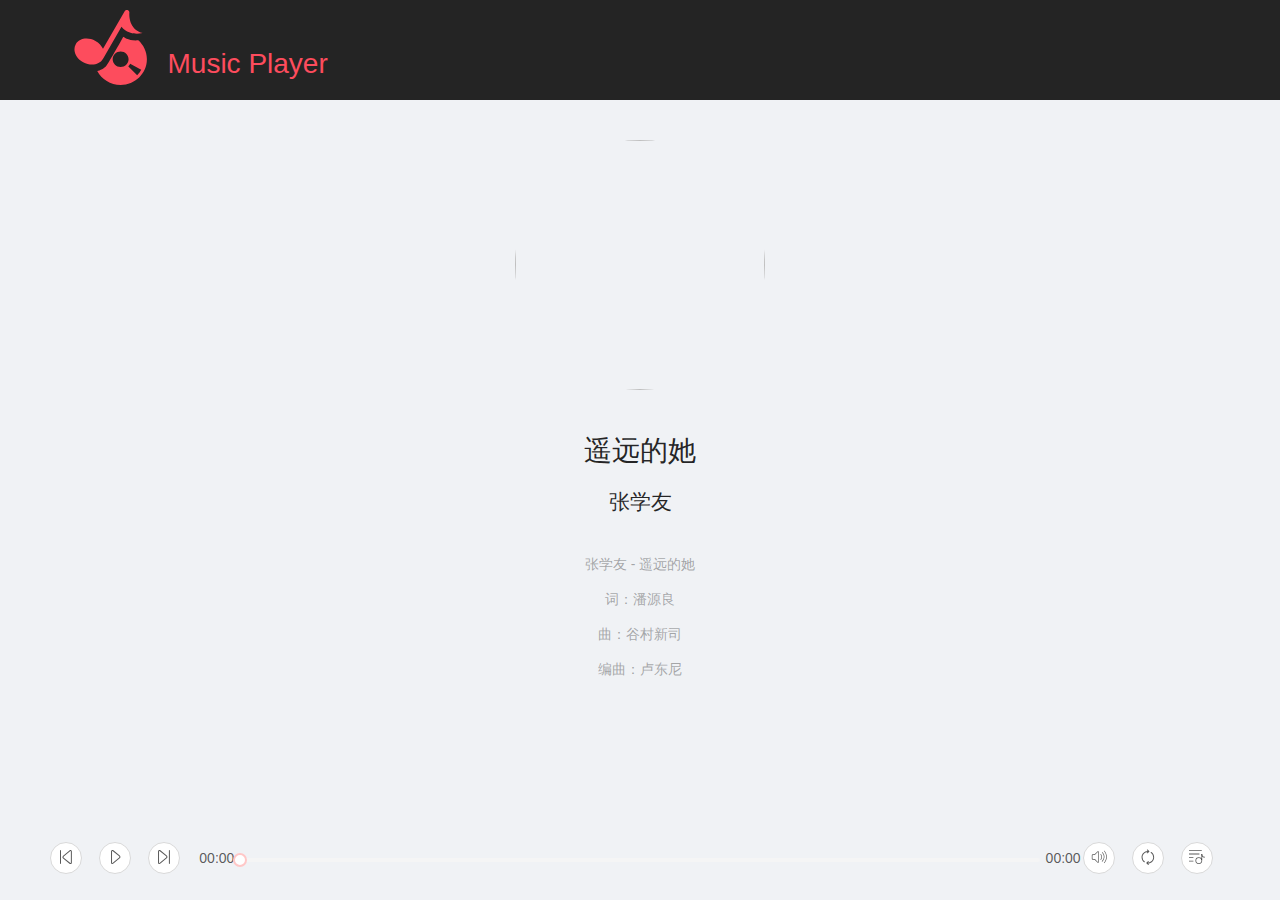
==== commit 31c914d8: "MusicPlayer add lyric component" ====
--- a/MusicPlayer/index.html
+++ b/MusicPlayer/index.html
@@ -3,7 +3,7 @@
   <head>
     <meta charset="UTF-8">
     <title>MusicPlayer</title>
-  <link href="./static/css/bundle-6930ca46233d335318b3.css" rel="stylesheet"></head>
+  <link href="./static/css/bundle-3ab701003cd14ea50b59.css" rel="stylesheet"></head>
   <body>
-  <script type="text/javascript" src="./static/js/bundle-6930ca46233d335318b3.js"></script></body>
+  <script type="text/javascript" src="./static/js/bundle-3ab701003cd14ea50b59.js"></script></body>
 </html>--- a/MusicPlayer/static/css/bundle-3ab701003cd14ea50b59.css
+++ b/MusicPlayer/static/css/bundle-3ab701003cd14ea50b59.css
@@ -0,0 +1 @@
+.ant-row{position:relative;margin-left:0;margin-right:0;height:auto;zoom:1;display:block;box-sizing:border-box}.ant-row:after,.ant-row:before{content:"";display:table}.ant-row:after{clear:both}.ant-row-flex{display:flex;flex-flow:row wrap}.ant-row-flex:after,.ant-row-flex:before{display:flex}.ant-row-flex-start{justify-content:flex-start}.ant-row-flex-center{justify-content:center}.ant-row-flex-end{justify-content:flex-end}.ant-row-flex-space-between{justify-content:space-between}.ant-row-flex-space-around{justify-content:space-around}.ant-row-flex-top{align-items:flex-start}.ant-row-flex-middle{align-items:center}.ant-row-flex-bottom{align-items:flex-end}.ant-col{position:relative;display:block}.ant-col-1,.ant-col-2,.ant-col-3,.ant-col-4,.ant-col-5,.ant-col-6,.ant-col-7,.ant-col-8,.ant-col-9,.ant-col-10,.ant-col-11,.ant-col-12,.ant-col-13,.ant-col-14,.ant-col-15,.ant-col-16,.ant-col-17,.ant-col-18,.ant-col-19,.ant-col-20,.ant-col-21,.ant-col-22,.ant-col-23,.ant-col-24,.ant-col-lg-1,.ant-col-lg-2,.ant-col-lg-3,.ant-col-lg-4,.ant-col-lg-5,.ant-col-lg-6,.ant-col-lg-7,.ant-col-lg-8,.ant-col-lg-9,.ant-col-lg-10,.ant-col-lg-11,.ant-col-lg-12,.ant-col-lg-13,.ant-col-lg-14,.ant-col-lg-15,.ant-col-lg-16,.ant-col-lg-17,.ant-col-lg-18,.ant-col-lg-19,.ant-col-lg-20,.ant-col-lg-21,.ant-col-lg-22,.ant-col-lg-23,.ant-col-lg-24,.ant-col-md-1,.ant-col-md-2,.ant-col-md-3,.ant-col-md-4,.ant-col-md-5,.ant-col-md-6,.ant-col-md-7,.ant-col-md-8,.ant-col-md-9,.ant-col-md-10,.ant-col-md-11,.ant-col-md-12,.ant-col-md-13,.ant-col-md-14,.ant-col-md-15,.ant-col-md-16,.ant-col-md-17,.ant-col-md-18,.ant-col-md-19,.ant-col-md-20,.ant-col-md-21,.ant-col-md-22,.ant-col-md-23,.ant-col-md-24,.ant-col-sm-1,.ant-col-sm-2,.ant-col-sm-3,.ant-col-sm-4,.ant-col-sm-5,.ant-col-sm-6,.ant-col-sm-7,.ant-col-sm-8,.ant-col-sm-9,.ant-col-sm-10,.ant-col-sm-11,.ant-col-sm-12,.ant-col-sm-13,.ant-col-sm-14,.ant-col-sm-15,.ant-col-sm-16,.ant-col-sm-17,.ant-col-sm-18,.ant-col-sm-19,.ant-col-sm-20,.ant-col-sm-21,.ant-col-sm-22,.ant-col-sm-23,.ant-col-sm-24,.ant-col-xs-1,.ant-col-xs-2,.ant-col-xs-3,.ant-col-xs-4,.ant-col-xs-5,.ant-col-xs-6,.ant-col-xs-7,.ant-col-xs-8,.ant-col-xs-9,.ant-col-xs-10,.ant-col-xs-11,.ant-col-xs-12,.ant-col-xs-13,.ant-col-xs-14,.ant-col-xs-15,.ant-col-xs-16,.ant-col-xs-17,.ant-col-xs-18,.ant-col-xs-19,.ant-col-xs-20,.ant-col-xs-21,.ant-col-xs-22,.ant-col-xs-23,.ant-col-xs-24{position:relative;min-height:1px;padding-left:0;padding-right:0}.ant-col-1,.ant-col-2,.ant-col-3,.ant-col-4,.ant-col-5,.ant-col-6,.ant-col-7,.ant-col-8,.ant-col-9,.ant-col-10,.ant-col-11,.ant-col-12,.ant-col-13,.ant-col-14,.ant-col-15,.ant-col-16,.ant-col-17,.ant-col-18,.ant-col-19,.ant-col-20,.ant-col-21,.ant-col-22,.ant-col-23,.ant-col-24{float:left;flex:0 0 auto}.ant-col-24{display:block;box-sizing:border-box;width:100%}.ant-col-push-24{left:100%}.ant-col-pull-24{right:100%}.ant-col-offset-24{margin-left:100%}.ant-col-order-24{order:24}.ant-col-23{display:block;box-sizing:border-box;width:95.83333333%}.ant-col-push-23{left:95.83333333%}.ant-col-pull-23{right:95.83333333%}.ant-col-offset-23{margin-left:95.83333333%}.ant-col-order-23{order:23}.ant-col-22{display:block;box-sizing:border-box;width:91.66666667%}.ant-col-push-22{left:91.66666667%}.ant-col-pull-22{right:91.66666667%}.ant-col-offset-22{margin-left:91.66666667%}.ant-col-order-22{order:22}.ant-col-21{display:block;box-sizing:border-box;width:87.5%}.ant-col-push-21{left:87.5%}.ant-col-pull-21{right:87.5%}.ant-col-offset-21{margin-left:87.5%}.ant-col-order-21{order:21}.ant-col-20{display:block;box-sizing:border-box;width:83.33333333%}.ant-col-push-20{left:83.33333333%}.ant-col-pull-20{right:83.33333333%}.ant-col-offset-20{margin-left:83.33333333%}.ant-col-order-20{order:20}.ant-col-19{display:block;box-sizing:border-box;width:79.16666667%}.ant-col-push-19{left:79.16666667%}.ant-col-pull-19{right:79.16666667%}.ant-col-offset-19{margin-left:79.16666667%}.ant-col-order-19{order:19}.ant-col-18{display:block;box-sizing:border-box;width:75%}.ant-col-push-18{left:75%}.ant-col-pull-18{right:75%}.ant-col-offset-18{margin-left:75%}.ant-col-order-18{order:18}.ant-col-17{display:block;box-sizing:border-box;width:70.83333333%}.ant-col-push-17{left:70.83333333%}.ant-col-pull-17{right:70.83333333%}.ant-col-offset-17{margin-left:70.83333333%}.ant-col-order-17{order:17}.ant-col-16{display:block;box-sizing:border-box;width:66.66666667%}.ant-col-push-16{left:66.66666667%}.ant-col-pull-16{right:66.66666667%}.ant-col-offset-16{margin-left:66.66666667%}.ant-col-order-16{order:16}.ant-col-15{display:block;box-sizing:border-box;width:62.5%}.ant-col-push-15{left:62.5%}.ant-col-pull-15{right:62.5%}.ant-col-offset-15{margin-left:62.5%}.ant-col-order-15{order:15}.ant-col-14{display:block;box-sizing:border-box;width:58.33333333%}.ant-col-push-14{left:58.33333333%}.ant-col-pull-14{right:58.33333333%}.ant-col-offset-14{margin-left:58.33333333%}.ant-col-order-14{order:14}.ant-col-13{display:block;box-sizing:border-box;width:54.16666667%}.ant-col-push-13{left:54.16666667%}.ant-col-pull-13{right:54.16666667%}.ant-col-offset-13{margin-left:54.16666667%}.ant-col-order-13{order:13}.ant-col-12{display:block;box-sizing:border-box;width:50%}.ant-col-push-12{left:50%}.ant-col-pull-12{right:50%}.ant-col-offset-12{margin-left:50%}.ant-col-order-12{order:12}.ant-col-11{display:block;box-sizing:border-box;width:45.83333333%}.ant-col-push-11{left:45.83333333%}.ant-col-pull-11{right:45.83333333%}.ant-col-offset-11{margin-left:45.83333333%}.ant-col-order-11{order:11}.ant-col-10{display:block;box-sizing:border-box;width:41.66666667%}.ant-col-push-10{left:41.66666667%}.ant-col-pull-10{right:41.66666667%}.ant-col-offset-10{margin-left:41.66666667%}.ant-col-order-10{order:10}.ant-col-9{display:block;box-sizing:border-box;width:37.5%}.ant-col-push-9{left:37.5%}.ant-col-pull-9{right:37.5%}.ant-col-offset-9{margin-left:37.5%}.ant-col-order-9{order:9}.ant-col-8{display:block;box-sizing:border-box;width:33.33333333%}.ant-col-push-8{left:33.33333333%}.ant-col-pull-8{right:33.33333333%}.ant-col-offset-8{margin-left:33.33333333%}.ant-col-order-8{order:8}.ant-col-7{display:block;box-sizing:border-box;width:29.16666667%}.ant-col-push-7{left:29.16666667%}.ant-col-pull-7{right:29.16666667%}.ant-col-offset-7{margin-left:29.16666667%}.ant-col-order-7{order:7}.ant-col-6{display:block;box-sizing:border-box;width:25%}.ant-col-push-6{left:25%}.ant-col-pull-6{right:25%}.ant-col-offset-6{margin-left:25%}.ant-col-order-6{order:6}.ant-col-5{display:block;box-sizing:border-box;width:20.83333333%}.ant-col-push-5{left:20.83333333%}.ant-col-pull-5{right:20.83333333%}.ant-col-offset-5{margin-left:20.83333333%}.ant-col-order-5{order:5}.ant-col-4{display:block;box-sizing:border-box;width:16.66666667%}.ant-col-push-4{left:16.66666667%}.ant-col-pull-4{right:16.66666667%}.ant-col-offset-4{margin-left:16.66666667%}.ant-col-order-4{order:4}.ant-col-3{display:block;box-sizing:border-box;width:12.5%}.ant-col-push-3{left:12.5%}.ant-col-pull-3{right:12.5%}.ant-col-offset-3{margin-left:12.5%}.ant-col-order-3{order:3}.ant-col-2{display:block;box-sizing:border-box;width:8.33333333%}.ant-col-push-2{left:8.33333333%}.ant-col-pull-2{right:8.33333333%}.ant-col-offset-2{margin-left:8.33333333%}.ant-col-order-2{order:2}.ant-col-1{display:block;box-sizing:border-box;width:4.16666667%}.ant-col-push-1{left:4.16666667%}.ant-col-pull-1{right:4.16666667%}.ant-col-offset-1{margin-left:4.16666667%}.ant-col-order-1{order:1}.ant-col-0{display:none}.ant-col-offset-0{margin-left:0}.ant-col-order-0{order:0}.ant-col-xs-1,.ant-col-xs-2,.ant-col-xs-3,.ant-col-xs-4,.ant-col-xs-5,.ant-col-xs-6,.ant-col-xs-7,.ant-col-xs-8,.ant-col-xs-9,.ant-col-xs-10,.ant-col-xs-11,.ant-col-xs-12,.ant-col-xs-13,.ant-col-xs-14,.ant-col-xs-15,.ant-col-xs-16,.ant-col-xs-17,.ant-col-xs-18,.ant-col-xs-19,.ant-col-xs-20,.ant-col-xs-21,.ant-col-xs-22,.ant-col-xs-23,.ant-col-xs-24{float:left;flex:0 0 auto}.ant-col-xs-24{display:block;box-sizing:border-box;width:100%}.ant-col-xs-push-24{left:100%}.ant-col-xs-pull-24{right:100%}.ant-col-xs-offset-24{margin-left:100%}.ant-col-xs-order-24{order:24}.ant-col-xs-23{display:block;box-sizing:border-box;width:95.83333333%}.ant-col-xs-push-23{left:95.83333333%}.ant-col-xs-pull-23{right:95.83333333%}.ant-col-xs-offset-23{margin-left:95.83333333%}.ant-col-xs-order-23{order:23}.ant-col-xs-22{display:block;box-sizing:border-box;width:91.66666667%}.ant-col-xs-push-22{left:91.66666667%}.ant-col-xs-pull-22{right:91.66666667%}.ant-col-xs-offset-22{margin-left:91.66666667%}.ant-col-xs-order-22{order:22}.ant-col-xs-21{display:block;box-sizing:border-box;width:87.5%}.ant-col-xs-push-21{left:87.5%}.ant-col-xs-pull-21{right:87.5%}.ant-col-xs-offset-21{margin-left:87.5%}.ant-col-xs-order-21{order:21}.ant-col-xs-20{display:block;box-sizing:border-box;width:83.33333333%}.ant-col-xs-push-20{left:83.33333333%}.ant-col-xs-pull-20{right:83.33333333%}.ant-col-xs-offset-20{margin-left:83.33333333%}.ant-col-xs-order-20{order:20}.ant-col-xs-19{display:block;box-sizing:border-box;width:79.16666667%}.ant-col-xs-push-19{left:79.16666667%}.ant-col-xs-pull-19{right:79.16666667%}.ant-col-xs-offset-19{margin-left:79.16666667%}.ant-col-xs-order-19{order:19}.ant-col-xs-18{display:block;box-sizing:border-box;width:75%}.ant-col-xs-push-18{left:75%}.ant-col-xs-pull-18{right:75%}.ant-col-xs-offset-18{margin-left:75%}.ant-col-xs-order-18{order:18}.ant-col-xs-17{display:block;box-sizing:border-box;width:70.83333333%}.ant-col-xs-push-17{left:70.83333333%}.ant-col-xs-pull-17{right:70.83333333%}.ant-col-xs-offset-17{margin-left:70.83333333%}.ant-col-xs-order-17{order:17}.ant-col-xs-16{display:block;box-sizing:border-box;width:66.66666667%}.ant-col-xs-push-16{left:66.66666667%}.ant-col-xs-pull-16{right:66.66666667%}.ant-col-xs-offset-16{margin-left:66.66666667%}.ant-col-xs-order-16{order:16}.ant-col-xs-15{display:block;box-sizing:border-box;width:62.5%}.ant-col-xs-push-15{left:62.5%}.ant-col-xs-pull-15{right:62.5%}.ant-col-xs-offset-15{margin-left:62.5%}.ant-col-xs-order-15{order:15}.ant-col-xs-14{display:block;box-sizing:border-box;width:58.33333333%}.ant-col-xs-push-14{left:58.33333333%}.ant-col-xs-pull-14{right:58.33333333%}.ant-col-xs-offset-14{margin-left:58.33333333%}.ant-col-xs-order-14{order:14}.ant-col-xs-13{display:block;box-sizing:border-box;width:54.16666667%}.ant-col-xs-push-13{left:54.16666667%}.ant-col-xs-pull-13{right:54.16666667%}.ant-col-xs-offset-13{margin-left:54.16666667%}.ant-col-xs-order-13{order:13}.ant-col-xs-12{display:block;box-sizing:border-box;width:50%}.ant-col-xs-push-12{left:50%}.ant-col-xs-pull-12{right:50%}.ant-col-xs-offset-12{margin-left:50%}.ant-col-xs-order-12{order:12}.ant-col-xs-11{display:block;box-sizing:border-box;width:45.83333333%}.ant-col-xs-push-11{left:45.83333333%}.ant-col-xs-pull-11{right:45.83333333%}.ant-col-xs-offset-11{margin-left:45.83333333%}.ant-col-xs-order-11{order:11}.ant-col-xs-10{display:block;box-sizing:border-box;width:41.66666667%}.ant-col-xs-push-10{left:41.66666667%}.ant-col-xs-pull-10{right:41.66666667%}.ant-col-xs-offset-10{margin-left:41.66666667%}.ant-col-xs-order-10{order:10}.ant-col-xs-9{display:block;box-sizing:border-box;width:37.5%}.ant-col-xs-push-9{left:37.5%}.ant-col-xs-pull-9{right:37.5%}.ant-col-xs-offset-9{margin-left:37.5%}.ant-col-xs-order-9{order:9}.ant-col-xs-8{display:block;box-sizing:border-box;width:33.33333333%}.ant-col-xs-push-8{left:33.33333333%}.ant-col-xs-pull-8{right:33.33333333%}.ant-col-xs-offset-8{margin-left:33.33333333%}.ant-col-xs-order-8{order:8}.ant-col-xs-7{display:block;box-sizing:border-box;width:29.16666667%}.ant-col-xs-push-7{left:29.16666667%}.ant-col-xs-pull-7{right:29.16666667%}.ant-col-xs-offset-7{margin-left:29.16666667%}.ant-col-xs-order-7{order:7}.ant-col-xs-6{display:block;box-sizing:border-box;width:25%}.ant-col-xs-push-6{left:25%}.ant-col-xs-pull-6{right:25%}.ant-col-xs-offset-6{margin-left:25%}.ant-col-xs-order-6{order:6}.ant-col-xs-5{display:block;box-sizing:border-box;width:20.83333333%}.ant-col-xs-push-5{left:20.83333333%}.ant-col-xs-pull-5{right:20.83333333%}.ant-col-xs-offset-5{margin-left:20.83333333%}.ant-col-xs-order-5{order:5}.ant-col-xs-4{display:block;box-sizing:border-box;width:16.66666667%}.ant-col-xs-push-4{left:16.66666667%}.ant-col-xs-pull-4{right:16.66666667%}.ant-col-xs-offset-4{margin-left:16.66666667%}.ant-col-xs-order-4{order:4}.ant-col-xs-3{display:block;box-sizing:border-box;width:12.5%}.ant-col-xs-push-3{left:12.5%}.ant-col-xs-pull-3{right:12.5%}.ant-col-xs-offset-3{margin-left:12.5%}.ant-col-xs-order-3{order:3}.ant-col-xs-2{display:block;box-sizing:border-box;width:8.33333333%}.ant-col-xs-push-2{left:8.33333333%}.ant-col-xs-pull-2{right:8.33333333%}.ant-col-xs-offset-2{margin-left:8.33333333%}.ant-col-xs-order-2{order:2}.ant-col-xs-1{display:block;box-sizing:border-box;width:4.16666667%}.ant-col-xs-push-1{left:4.16666667%}.ant-col-xs-pull-1{right:4.16666667%}.ant-col-xs-offset-1{margin-left:4.16666667%}.ant-col-xs-order-1{order:1}.ant-col-xs-0{display:none}.ant-col-push-0{left:auto}.ant-col-pull-0{right:auto}.ant-col-xs-push-0{left:auto}.ant-col-xs-pull-0{right:auto}.ant-col-xs-offset-0{margin-left:0}.ant-col-xs-order-0{order:0}@media (min-width:576px){.ant-col-sm-1,.ant-col-sm-2,.ant-col-sm-3,.ant-col-sm-4,.ant-col-sm-5,.ant-col-sm-6,.ant-col-sm-7,.ant-col-sm-8,.ant-col-sm-9,.ant-col-sm-10,.ant-col-sm-11,.ant-col-sm-12,.ant-col-sm-13,.ant-col-sm-14,.ant-col-sm-15,.ant-col-sm-16,.ant-col-sm-17,.ant-col-sm-18,.ant-col-sm-19,.ant-col-sm-20,.ant-col-sm-21,.ant-col-sm-22,.ant-col-sm-23,.ant-col-sm-24{float:left;flex:0 0 auto}.ant-col-sm-24{display:block;box-sizing:border-box;width:100%}.ant-col-sm-push-24{left:100%}.ant-col-sm-pull-24{right:100%}.ant-col-sm-offset-24{margin-left:100%}.ant-col-sm-order-24{order:24}.ant-col-sm-23{display:block;box-sizing:border-box;width:95.83333333%}.ant-col-sm-push-23{left:95.83333333%}.ant-col-sm-pull-23{right:95.83333333%}.ant-col-sm-offset-23{margin-left:95.83333333%}.ant-col-sm-order-23{order:23}.ant-col-sm-22{display:block;box-sizing:border-box;width:91.66666667%}.ant-col-sm-push-22{left:91.66666667%}.ant-col-sm-pull-22{right:91.66666667%}.ant-col-sm-offset-22{margin-left:91.66666667%}.ant-col-sm-order-22{order:22}.ant-col-sm-21{display:block;box-sizing:border-box;width:87.5%}.ant-col-sm-push-21{left:87.5%}.ant-col-sm-pull-21{right:87.5%}.ant-col-sm-offset-21{margin-left:87.5%}.ant-col-sm-order-21{order:21}.ant-col-sm-20{display:block;box-sizing:border-box;width:83.33333333%}.ant-col-sm-push-20{left:83.33333333%}.ant-col-sm-pull-20{right:83.33333333%}.ant-col-sm-offset-20{margin-left:83.33333333%}.ant-col-sm-order-20{order:20}.ant-col-sm-19{display:block;box-sizing:border-box;width:79.16666667%}.ant-col-sm-push-19{left:79.16666667%}.ant-col-sm-pull-19{right:79.16666667%}.ant-col-sm-offset-19{margin-left:79.16666667%}.ant-col-sm-order-19{order:19}.ant-col-sm-18{display:block;box-sizing:border-box;width:75%}.ant-col-sm-push-18{left:75%}.ant-col-sm-pull-18{right:75%}.ant-col-sm-offset-18{margin-left:75%}.ant-col-sm-order-18{order:18}.ant-col-sm-17{display:block;box-sizing:border-box;width:70.83333333%}.ant-col-sm-push-17{left:70.83333333%}.ant-col-sm-pull-17{right:70.83333333%}.ant-col-sm-offset-17{margin-left:70.83333333%}.ant-col-sm-order-17{order:17}.ant-col-sm-16{display:block;box-sizing:border-box;width:66.66666667%}.ant-col-sm-push-16{left:66.66666667%}.ant-col-sm-pull-16{right:66.66666667%}.ant-col-sm-offset-16{margin-left:66.66666667%}.ant-col-sm-order-16{order:16}.ant-col-sm-15{display:block;box-sizing:border-box;width:62.5%}.ant-col-sm-push-15{left:62.5%}.ant-col-sm-pull-15{right:62.5%}.ant-col-sm-offset-15{margin-left:62.5%}.ant-col-sm-order-15{order:15}.ant-col-sm-14{display:block;box-sizing:border-box;width:58.33333333%}.ant-col-sm-push-14{left:58.33333333%}.ant-col-sm-pull-14{right:58.33333333%}.ant-col-sm-offset-14{margin-left:58.33333333%}.ant-col-sm-order-14{order:14}.ant-col-sm-13{display:block;box-sizing:border-box;width:54.16666667%}.ant-col-sm-push-13{left:54.16666667%}.ant-col-sm-pull-13{right:54.16666667%}.ant-col-sm-offset-13{margin-left:54.16666667%}.ant-col-sm-order-13{order:13}.ant-col-sm-12{display:block;box-sizing:border-box;width:50%}.ant-col-sm-push-12{left:50%}.ant-col-sm-pull-12{right:50%}.ant-col-sm-offset-12{margin-left:50%}.ant-col-sm-order-12{order:12}.ant-col-sm-11{display:block;box-sizing:border-box;width:45.83333333%}.ant-col-sm-push-11{left:45.83333333%}.ant-col-sm-pull-11{right:45.83333333%}.ant-col-sm-offset-11{margin-left:45.83333333%}.ant-col-sm-order-11{order:11}.ant-col-sm-10{display:block;box-sizing:border-box;width:41.66666667%}.ant-col-sm-push-10{left:41.66666667%}.ant-col-sm-pull-10{right:41.66666667%}.ant-col-sm-offset-10{margin-left:41.66666667%}.ant-col-sm-order-10{order:10}.ant-col-sm-9{display:block;box-sizing:border-box;width:37.5%}.ant-col-sm-push-9{left:37.5%}.ant-col-sm-pull-9{right:37.5%}.ant-col-sm-offset-9{margin-left:37.5%}.ant-col-sm-order-9{order:9}.ant-col-sm-8{display:block;box-sizing:border-box;width:33.33333333%}.ant-col-sm-push-8{left:33.33333333%}.ant-col-sm-pull-8{right:33.33333333%}.ant-col-sm-offset-8{margin-left:33.33333333%}.ant-col-sm-order-8{order:8}.ant-col-sm-7{display:block;box-sizing:border-box;width:29.16666667%}.ant-col-sm-push-7{left:29.16666667%}.ant-col-sm-pull-7{right:29.16666667%}.ant-col-sm-offset-7{margin-left:29.16666667%}.ant-col-sm-order-7{order:7}.ant-col-sm-6{display:block;box-sizing:border-box;width:25%}.ant-col-sm-push-6{left:25%}.ant-col-sm-pull-6{right:25%}.ant-col-sm-offset-6{margin-left:25%}.ant-col-sm-order-6{order:6}.ant-col-sm-5{display:block;box-sizing:border-box;width:20.83333333%}.ant-col-sm-push-5{left:20.83333333%}.ant-col-sm-pull-5{right:20.83333333%}.ant-col-sm-offset-5{margin-left:20.83333333%}.ant-col-sm-order-5{order:5}.ant-col-sm-4{display:block;box-sizing:border-box;width:16.66666667%}.ant-col-sm-push-4{left:16.66666667%}.ant-col-sm-pull-4{right:16.66666667%}.ant-col-sm-offset-4{margin-left:16.66666667%}.ant-col-sm-order-4{order:4}.ant-col-sm-3{display:block;box-sizing:border-box;width:12.5%}.ant-col-sm-push-3{left:12.5%}.ant-col-sm-pull-3{right:12.5%}.ant-col-sm-offset-3{margin-left:12.5%}.ant-col-sm-order-3{order:3}.ant-col-sm-2{display:block;box-sizing:border-box;width:8.33333333%}.ant-col-sm-push-2{left:8.33333333%}.ant-col-sm-pull-2{right:8.33333333%}.ant-col-sm-offset-2{margin-left:8.33333333%}.ant-col-sm-order-2{order:2}.ant-col-sm-1{display:block;box-sizing:border-box;width:4.16666667%}.ant-col-sm-push-1{left:4.16666667%}.ant-col-sm-pull-1{right:4.16666667%}.ant-col-sm-offset-1{margin-left:4.16666667%}.ant-col-sm-order-1{order:1}.ant-col-sm-0{display:none}.ant-col-push-0{left:auto}.ant-col-pull-0{right:auto}.ant-col-sm-push-0{left:auto}.ant-col-sm-pull-0{right:auto}.ant-col-sm-offset-0{margin-left:0}.ant-col-sm-order-0{order:0}}@media (min-width:768px){.ant-col-md-1,.ant-col-md-2,.ant-col-md-3,.ant-col-md-4,.ant-col-md-5,.ant-col-md-6,.ant-col-md-7,.ant-col-md-8,.ant-col-md-9,.ant-col-md-10,.ant-col-md-11,.ant-col-md-12,.ant-col-md-13,.ant-col-md-14,.ant-col-md-15,.ant-col-md-16,.ant-col-md-17,.ant-col-md-18,.ant-col-md-19,.ant-col-md-20,.ant-col-md-21,.ant-col-md-22,.ant-col-md-23,.ant-col-md-24{float:left;flex:0 0 auto}.ant-col-md-24{display:block;box-sizing:border-box;width:100%}.ant-col-md-push-24{left:100%}.ant-col-md-pull-24{right:100%}.ant-col-md-offset-24{margin-left:100%}.ant-col-md-order-24{order:24}.ant-col-md-23{display:block;box-sizing:border-box;width:95.83333333%}.ant-col-md-push-23{left:95.83333333%}.ant-col-md-pull-23{right:95.83333333%}.ant-col-md-offset-23{margin-left:95.83333333%}.ant-col-md-order-23{order:23}.ant-col-md-22{display:block;box-sizing:border-box;width:91.66666667%}.ant-col-md-push-22{left:91.66666667%}.ant-col-md-pull-22{right:91.66666667%}.ant-col-md-offset-22{margin-left:91.66666667%}.ant-col-md-order-22{order:22}.ant-col-md-21{display:block;box-sizing:border-box;width:87.5%}.ant-col-md-push-21{left:87.5%}.ant-col-md-pull-21{right:87.5%}.ant-col-md-offset-21{margin-left:87.5%}.ant-col-md-order-21{order:21}.ant-col-md-20{display:block;box-sizing:border-box;width:83.33333333%}.ant-col-md-push-20{left:83.33333333%}.ant-col-md-pull-20{right:83.33333333%}.ant-col-md-offset-20{margin-left:83.33333333%}.ant-col-md-order-20{order:20}.ant-col-md-19{display:block;box-sizing:border-box;width:79.16666667%}.ant-col-md-push-19{left:79.16666667%}.ant-col-md-pull-19{right:79.16666667%}.ant-col-md-offset-19{margin-left:79.16666667%}.ant-col-md-order-19{order:19}.ant-col-md-18{display:block;box-sizing:border-box;width:75%}.ant-col-md-push-18{left:75%}.ant-col-md-pull-18{right:75%}.ant-col-md-offset-18{margin-left:75%}.ant-col-md-order-18{order:18}.ant-col-md-17{display:block;box-sizing:border-box;width:70.83333333%}.ant-col-md-push-17{left:70.83333333%}.ant-col-md-pull-17{right:70.83333333%}.ant-col-md-offset-17{margin-left:70.83333333%}.ant-col-md-order-17{order:17}.ant-col-md-16{display:block;box-sizing:border-box;width:66.66666667%}.ant-col-md-push-16{left:66.66666667%}.ant-col-md-pull-16{right:66.66666667%}.ant-col-md-offset-16{margin-left:66.66666667%}.ant-col-md-order-16{order:16}.ant-col-md-15{display:block;box-sizing:border-box;width:62.5%}.ant-col-md-push-15{left:62.5%}.ant-col-md-pull-15{right:62.5%}.ant-col-md-offset-15{margin-left:62.5%}.ant-col-md-order-15{order:15}.ant-col-md-14{display:block;box-sizing:border-box;width:58.33333333%}.ant-col-md-push-14{left:58.33333333%}.ant-col-md-pull-14{right:58.33333333%}.ant-col-md-offset-14{margin-left:58.33333333%}.ant-col-md-order-14{order:14}.ant-col-md-13{display:block;box-sizing:border-box;width:54.16666667%}.ant-col-md-push-13{left:54.16666667%}.ant-col-md-pull-13{right:54.16666667%}.ant-col-md-offset-13{margin-left:54.16666667%}.ant-col-md-order-13{order:13}.ant-col-md-12{display:block;box-sizing:border-box;width:50%}.ant-col-md-push-12{left:50%}.ant-col-md-pull-12{right:50%}.ant-col-md-offset-12{margin-left:50%}.ant-col-md-order-12{order:12}.ant-col-md-11{display:block;box-sizing:border-box;width:45.83333333%}.ant-col-md-push-11{left:45.83333333%}.ant-col-md-pull-11{right:45.83333333%}.ant-col-md-offset-11{margin-left:45.83333333%}.ant-col-md-order-11{order:11}.ant-col-md-10{display:block;box-sizing:border-box;width:41.66666667%}.ant-col-md-push-10{left:41.66666667%}.ant-col-md-pull-10{right:41.66666667%}.ant-col-md-offset-10{margin-left:41.66666667%}.ant-col-md-order-10{order:10}.ant-col-md-9{display:block;box-sizing:border-box;width:37.5%}.ant-col-md-push-9{left:37.5%}.ant-col-md-pull-9{right:37.5%}.ant-col-md-offset-9{margin-left:37.5%}.ant-col-md-order-9{order:9}.ant-col-md-8{display:block;box-sizing:border-box;width:33.33333333%}.ant-col-md-push-8{left:33.33333333%}.ant-col-md-pull-8{right:33.33333333%}.ant-col-md-offset-8{margin-left:33.33333333%}.ant-col-md-order-8{order:8}.ant-col-md-7{display:block;box-sizing:border-box;width:29.16666667%}.ant-col-md-push-7{left:29.16666667%}.ant-col-md-pull-7{right:29.16666667%}.ant-col-md-offset-7{margin-left:29.16666667%}.ant-col-md-order-7{order:7}.ant-col-md-6{display:block;box-sizing:border-box;width:25%}.ant-col-md-push-6{left:25%}.ant-col-md-pull-6{right:25%}.ant-col-md-offset-6{margin-left:25%}.ant-col-md-order-6{order:6}.ant-col-md-5{display:block;box-sizing:border-box;width:20.83333333%}.ant-col-md-push-5{left:20.83333333%}.ant-col-md-pull-5{right:20.83333333%}.ant-col-md-offset-5{margin-left:20.83333333%}.ant-col-md-order-5{order:5}.ant-col-md-4{display:block;box-sizing:border-box;width:16.66666667%}.ant-col-md-push-4{left:16.66666667%}.ant-col-md-pull-4{right:16.66666667%}.ant-col-md-offset-4{margin-left:16.66666667%}.ant-col-md-order-4{order:4}.ant-col-md-3{display:block;box-sizing:border-box;width:12.5%}.ant-col-md-push-3{left:12.5%}.ant-col-md-pull-3{right:12.5%}.ant-col-md-offset-3{margin-left:12.5%}.ant-col-md-order-3{order:3}.ant-col-md-2{display:block;box-sizing:border-box;width:8.33333333%}.ant-col-md-push-2{left:8.33333333%}.ant-col-md-pull-2{right:8.33333333%}.ant-col-md-offset-2{margin-left:8.33333333%}.ant-col-md-order-2{order:2}.ant-col-md-1{display:block;box-sizing:border-box;width:4.16666667%}.ant-col-md-push-1{left:4.16666667%}.ant-col-md-pull-1{right:4.16666667%}.ant-col-md-offset-1{margin-left:4.16666667%}.ant-col-md-order-1{order:1}.ant-col-md-0{display:none}.ant-col-push-0{left:auto}.ant-col-pull-0{right:auto}.ant-col-md-push-0{left:auto}.ant-col-md-pull-0{right:auto}.ant-col-md-offset-0{margin-left:0}.ant-col-md-order-0{order:0}}@media (min-width:992px){.ant-col-lg-1,.ant-col-lg-2,.ant-col-lg-3,.ant-col-lg-4,.ant-col-lg-5,.ant-col-lg-6,.ant-col-lg-7,.ant-col-lg-8,.ant-col-lg-9,.ant-col-lg-10,.ant-col-lg-11,.ant-col-lg-12,.ant-col-lg-13,.ant-col-lg-14,.ant-col-lg-15,.ant-col-lg-16,.ant-col-lg-17,.ant-col-lg-18,.ant-col-lg-19,.ant-col-lg-20,.ant-col-lg-21,.ant-col-lg-22,.ant-col-lg-23,.ant-col-lg-24{float:left;flex:0 0 auto}.ant-col-lg-24{display:block;box-sizing:border-box;width:100%}.ant-col-lg-push-24{left:100%}.ant-col-lg-pull-24{right:100%}.ant-col-lg-offset-24{margin-left:100%}.ant-col-lg-order-24{order:24}.ant-col-lg-23{display:block;box-sizing:border-box;width:95.83333333%}.ant-col-lg-push-23{left:95.83333333%}.ant-col-lg-pull-23{right:95.83333333%}.ant-col-lg-offset-23{margin-left:95.83333333%}.ant-col-lg-order-23{order:23}.ant-col-lg-22{display:block;box-sizing:border-box;width:91.66666667%}.ant-col-lg-push-22{left:91.66666667%}.ant-col-lg-pull-22{right:91.66666667%}.ant-col-lg-offset-22{margin-left:91.66666667%}.ant-col-lg-order-22{order:22}.ant-col-lg-21{display:block;box-sizing:border-box;width:87.5%}.ant-col-lg-push-21{left:87.5%}.ant-col-lg-pull-21{right:87.5%}.ant-col-lg-offset-21{margin-left:87.5%}.ant-col-lg-order-21{order:21}.ant-col-lg-20{display:block;box-sizing:border-box;width:83.33333333%}.ant-col-lg-push-20{left:83.33333333%}.ant-col-lg-pull-20{right:83.33333333%}.ant-col-lg-offset-20{margin-left:83.33333333%}.ant-col-lg-order-20{order:20}.ant-col-lg-19{display:block;box-sizing:border-box;width:79.16666667%}.ant-col-lg-push-19{left:79.16666667%}.ant-col-lg-pull-19{right:79.16666667%}.ant-col-lg-offset-19{margin-left:79.16666667%}.ant-col-lg-order-19{order:19}.ant-col-lg-18{display:block;box-sizing:border-box;width:75%}.ant-col-lg-push-18{left:75%}.ant-col-lg-pull-18{right:75%}.ant-col-lg-offset-18{margin-left:75%}.ant-col-lg-order-18{order:18}.ant-col-lg-17{display:block;box-sizing:border-box;width:70.83333333%}.ant-col-lg-push-17{left:70.83333333%}.ant-col-lg-pull-17{right:70.83333333%}.ant-col-lg-offset-17{margin-left:70.83333333%}.ant-col-lg-order-17{order:17}.ant-col-lg-16{display:block;box-sizing:border-box;width:66.66666667%}.ant-col-lg-push-16{left:66.66666667%}.ant-col-lg-pull-16{right:66.66666667%}.ant-col-lg-offset-16{margin-left:66.66666667%}.ant-col-lg-order-16{order:16}.ant-col-lg-15{display:block;box-sizing:border-box;width:62.5%}.ant-col-lg-push-15{left:62.5%}.ant-col-lg-pull-15{right:62.5%}.ant-col-lg-offset-15{margin-left:62.5%}.ant-col-lg-order-15{order:15}.ant-col-lg-14{display:block;box-sizing:border-box;width:58.33333333%}.ant-col-lg-push-14{left:58.33333333%}.ant-col-lg-pull-14{right:58.33333333%}.ant-col-lg-offset-14{margin-left:58.33333333%}.ant-col-lg-order-14{order:14}.ant-col-lg-13{display:block;box-sizing:border-box;width:54.16666667%}.ant-col-lg-push-13{left:54.16666667%}.ant-col-lg-pull-13{right:54.16666667%}.ant-col-lg-offset-13{margin-left:54.16666667%}.ant-col-lg-order-13{order:13}.ant-col-lg-12{display:block;box-sizing:border-box;width:50%}.ant-col-lg-push-12{left:50%}.ant-col-lg-pull-12{right:50%}.ant-col-lg-offset-12{margin-left:50%}.ant-col-lg-order-12{order:12}.ant-col-lg-11{display:block;box-sizing:border-box;width:45.83333333%}.ant-col-lg-push-11{left:45.83333333%}.ant-col-lg-pull-11{right:45.83333333%}.ant-col-lg-offset-11{margin-left:45.83333333%}.ant-col-lg-order-11{order:11}.ant-col-lg-10{display:block;box-sizing:border-box;width:41.66666667%}.ant-col-lg-push-10{left:41.66666667%}.ant-col-lg-pull-10{right:41.66666667%}.ant-col-lg-offset-10{margin-left:41.66666667%}.ant-col-lg-order-10{order:10}.ant-col-lg-9{display:block;box-sizing:border-box;width:37.5%}.ant-col-lg-push-9{left:37.5%}.ant-col-lg-pull-9{right:37.5%}.ant-col-lg-offset-9{margin-left:37.5%}.ant-col-lg-order-9{order:9}.ant-col-lg-8{display:block;box-sizing:border-box;width:33.33333333%}.ant-col-lg-push-8{left:33.33333333%}.ant-col-lg-pull-8{right:33.33333333%}.ant-col-lg-offset-8{margin-left:33.33333333%}.ant-col-lg-order-8{order:8}.ant-col-lg-7{display:block;box-sizing:border-box;width:29.16666667%}.ant-col-lg-push-7{left:29.16666667%}.ant-col-lg-pull-7{right:29.16666667%}.ant-col-lg-offset-7{margin-left:29.16666667%}.ant-col-lg-order-7{order:7}.ant-col-lg-6{display:block;box-sizing:border-box;width:25%}.ant-col-lg-push-6{left:25%}.ant-col-lg-pull-6{right:25%}.ant-col-lg-offset-6{margin-left:25%}.ant-col-lg-order-6{order:6}.ant-col-lg-5{display:block;box-sizing:border-box;width:20.83333333%}.ant-col-lg-push-5{left:20.83333333%}.ant-col-lg-pull-5{right:20.83333333%}.ant-col-lg-offset-5{margin-left:20.83333333%}.ant-col-lg-order-5{order:5}.ant-col-lg-4{display:block;box-sizing:border-box;width:16.66666667%}.ant-col-lg-push-4{left:16.66666667%}.ant-col-lg-pull-4{right:16.66666667%}.ant-col-lg-offset-4{margin-left:16.66666667%}.ant-col-lg-order-4{order:4}.ant-col-lg-3{display:block;box-sizing:border-box;width:12.5%}.ant-col-lg-push-3{left:12.5%}.ant-col-lg-pull-3{right:12.5%}.ant-col-lg-offset-3{margin-left:12.5%}.ant-col-lg-order-3{order:3}.ant-col-lg-2{display:block;box-sizing:border-box;width:8.33333333%}.ant-col-lg-push-2{left:8.33333333%}.ant-col-lg-pull-2{right:8.33333333%}.ant-col-lg-offset-2{margin-left:8.33333333%}.ant-col-lg-order-2{order:2}.ant-col-lg-1{display:block;box-sizing:border-box;width:4.16666667%}.ant-col-lg-push-1{left:4.16666667%}.ant-col-lg-pull-1{right:4.16666667%}.ant-col-lg-offset-1{margin-left:4.16666667%}.ant-col-lg-order-1{order:1}.ant-col-lg-0{display:none}.ant-col-push-0{left:auto}.ant-col-pull-0{right:auto}.ant-col-lg-push-0{left:auto}.ant-col-lg-pull-0{right:auto}.ant-col-lg-offset-0{margin-left:0}.ant-col-lg-order-0{order:0}}@media (min-width:1200px){.ant-col-xl-1,.ant-col-xl-2,.ant-col-xl-3,.ant-col-xl-4,.ant-col-xl-5,.ant-col-xl-6,.ant-col-xl-7,.ant-col-xl-8,.ant-col-xl-9,.ant-col-xl-10,.ant-col-xl-11,.ant-col-xl-12,.ant-col-xl-13,.ant-col-xl-14,.ant-col-xl-15,.ant-col-xl-16,.ant-col-xl-17,.ant-col-xl-18,.ant-col-xl-19,.ant-col-xl-20,.ant-col-xl-21,.ant-col-xl-22,.ant-col-xl-23,.ant-col-xl-24{float:left;flex:0 0 auto}.ant-col-xl-24{display:block;box-sizing:border-box;width:100%}.ant-col-xl-push-24{left:100%}.ant-col-xl-pull-24{right:100%}.ant-col-xl-offset-24{margin-left:100%}.ant-col-xl-order-24{order:24}.ant-col-xl-23{display:block;box-sizing:border-box;width:95.83333333%}.ant-col-xl-push-23{left:95.83333333%}.ant-col-xl-pull-23{right:95.83333333%}.ant-col-xl-offset-23{margin-left:95.83333333%}.ant-col-xl-order-23{order:23}.ant-col-xl-22{display:block;box-sizing:border-box;width:91.66666667%}.ant-col-xl-push-22{left:91.66666667%}.ant-col-xl-pull-22{right:91.66666667%}.ant-col-xl-offset-22{margin-left:91.66666667%}.ant-col-xl-order-22{order:22}.ant-col-xl-21{display:block;box-sizing:border-box;width:87.5%}.ant-col-xl-push-21{left:87.5%}.ant-col-xl-pull-21{right:87.5%}.ant-col-xl-offset-21{margin-left:87.5%}.ant-col-xl-order-21{order:21}.ant-col-xl-20{display:block;box-sizing:border-box;width:83.33333333%}.ant-col-xl-push-20{left:83.33333333%}.ant-col-xl-pull-20{right:83.33333333%}.ant-col-xl-offset-20{margin-left:83.33333333%}.ant-col-xl-order-20{order:20}.ant-col-xl-19{display:block;box-sizing:border-box;width:79.16666667%}.ant-col-xl-push-19{left:79.16666667%}.ant-col-xl-pull-19{right:79.16666667%}.ant-col-xl-offset-19{margin-left:79.16666667%}.ant-col-xl-order-19{order:19}.ant-col-xl-18{display:block;box-sizing:border-box;width:75%}.ant-col-xl-push-18{left:75%}.ant-col-xl-pull-18{right:75%}.ant-col-xl-offset-18{margin-left:75%}.ant-col-xl-order-18{order:18}.ant-col-xl-17{display:block;box-sizing:border-box;width:70.83333333%}.ant-col-xl-push-17{left:70.83333333%}.ant-col-xl-pull-17{right:70.83333333%}.ant-col-xl-offset-17{margin-left:70.83333333%}.ant-col-xl-order-17{order:17}.ant-col-xl-16{display:block;box-sizing:border-box;width:66.66666667%}.ant-col-xl-push-16{left:66.66666667%}.ant-col-xl-pull-16{right:66.66666667%}.ant-col-xl-offset-16{margin-left:66.66666667%}.ant-col-xl-order-16{order:16}.ant-col-xl-15{display:block;box-sizing:border-box;width:62.5%}.ant-col-xl-push-15{left:62.5%}.ant-col-xl-pull-15{right:62.5%}.ant-col-xl-offset-15{margin-left:62.5%}.ant-col-xl-order-15{order:15}.ant-col-xl-14{display:block;box-sizing:border-box;width:58.33333333%}.ant-col-xl-push-14{left:58.33333333%}.ant-col-xl-pull-14{right:58.33333333%}.ant-col-xl-offset-14{margin-left:58.33333333%}.ant-col-xl-order-14{order:14}.ant-col-xl-13{display:block;box-sizing:border-box;width:54.16666667%}.ant-col-xl-push-13{left:54.16666667%}.ant-col-xl-pull-13{right:54.16666667%}.ant-col-xl-offset-13{margin-left:54.16666667%}.ant-col-xl-order-13{order:13}.ant-col-xl-12{display:block;box-sizing:border-box;width:50%}.ant-col-xl-push-12{left:50%}.ant-col-xl-pull-12{right:50%}.ant-col-xl-offset-12{margin-left:50%}.ant-col-xl-order-12{order:12}.ant-col-xl-11{display:block;box-sizing:border-box;width:45.83333333%}.ant-col-xl-push-11{left:45.83333333%}.ant-col-xl-pull-11{right:45.83333333%}.ant-col-xl-offset-11{margin-left:45.83333333%}.ant-col-xl-order-11{order:11}.ant-col-xl-10{display:block;box-sizing:border-box;width:41.66666667%}.ant-col-xl-push-10{left:41.66666667%}.ant-col-xl-pull-10{right:41.66666667%}.ant-col-xl-offset-10{margin-left:41.66666667%}.ant-col-xl-order-10{order:10}.ant-col-xl-9{display:block;box-sizing:border-box;width:37.5%}.ant-col-xl-push-9{left:37.5%}.ant-col-xl-pull-9{right:37.5%}.ant-col-xl-offset-9{margin-left:37.5%}.ant-col-xl-order-9{order:9}.ant-col-xl-8{display:block;box-sizing:border-box;width:33.33333333%}.ant-col-xl-push-8{left:33.33333333%}.ant-col-xl-pull-8{right:33.33333333%}.ant-col-xl-offset-8{margin-left:33.33333333%}.ant-col-xl-order-8{order:8}.ant-col-xl-7{display:block;box-sizing:border-box;width:29.16666667%}.ant-col-xl-push-7{left:29.16666667%}.ant-col-xl-pull-7{right:29.16666667%}.ant-col-xl-offset-7{margin-left:29.16666667%}.ant-col-xl-order-7{order:7}.ant-col-xl-6{display:block;box-sizing:border-box;width:25%}.ant-col-xl-push-6{left:25%}.ant-col-xl-pull-6{right:25%}.ant-col-xl-offset-6{margin-left:25%}.ant-col-xl-order-6{order:6}.ant-col-xl-5{display:block;box-sizing:border-box;width:20.83333333%}.ant-col-xl-push-5{left:20.83333333%}.ant-col-xl-pull-5{right:20.83333333%}.ant-col-xl-offset-5{margin-left:20.83333333%}.ant-col-xl-order-5{order:5}.ant-col-xl-4{display:block;box-sizing:border-box;width:16.66666667%}.ant-col-xl-push-4{left:16.66666667%}.ant-col-xl-pull-4{right:16.66666667%}.ant-col-xl-offset-4{margin-left:16.66666667%}.ant-col-xl-order-4{order:4}.ant-col-xl-3{display:block;box-sizing:border-box;width:12.5%}.ant-col-xl-push-3{left:12.5%}.ant-col-xl-pull-3{right:12.5%}.ant-col-xl-offset-3{margin-left:12.5%}.ant-col-xl-order-3{order:3}.ant-col-xl-2{display:block;box-sizing:border-box;width:8.33333333%}.ant-col-xl-push-2{left:8.33333333%}.ant-col-xl-pull-2{right:8.33333333%}.ant-col-xl-offset-2{margin-left:8.33333333%}.ant-col-xl-order-2{order:2}.ant-col-xl-1{display:block;box-sizing:border-box;width:4.16666667%}.ant-col-xl-push-1{left:4.16666667%}.ant-col-xl-pull-1{right:4.16666667%}.ant-col-xl-offset-1{margin-left:4.16666667%}.ant-col-xl-order-1{order:1}.ant-col-xl-0{display:none}.ant-col-push-0{left:auto}.ant-col-pull-0{right:auto}.ant-col-xl-push-0{left:auto}.ant-col-xl-pull-0{right:auto}.ant-col-xl-offset-0{margin-left:0}.ant-col-xl-order-0{order:0}}@media (min-width:1600px){.ant-col-xxl-1,.ant-col-xxl-2,.ant-col-xxl-3,.ant-col-xxl-4,.ant-col-xxl-5,.ant-col-xxl-6,.ant-col-xxl-7,.ant-col-xxl-8,.ant-col-xxl-9,.ant-col-xxl-10,.ant-col-xxl-11,.ant-col-xxl-12,.ant-col-xxl-13,.ant-col-xxl-14,.ant-col-xxl-15,.ant-col-xxl-16,.ant-col-xxl-17,.ant-col-xxl-18,.ant-col-xxl-19,.ant-col-xxl-20,.ant-col-xxl-21,.ant-col-xxl-22,.ant-col-xxl-23,.ant-col-xxl-24{float:left;flex:0 0 auto}.ant-col-xxl-24{display:block;box-sizing:border-box;width:100%}.ant-col-xxl-push-24{left:100%}.ant-col-xxl-pull-24{right:100%}.ant-col-xxl-offset-24{margin-left:100%}.ant-col-xxl-order-24{order:24}.ant-col-xxl-23{display:block;box-sizing:border-box;width:95.83333333%}.ant-col-xxl-push-23{left:95.83333333%}.ant-col-xxl-pull-23{right:95.83333333%}.ant-col-xxl-offset-23{margin-left:95.83333333%}.ant-col-xxl-order-23{order:23}.ant-col-xxl-22{display:block;box-sizing:border-box;width:91.66666667%}.ant-col-xxl-push-22{left:91.66666667%}.ant-col-xxl-pull-22{right:91.66666667%}.ant-col-xxl-offset-22{margin-left:91.66666667%}.ant-col-xxl-order-22{order:22}.ant-col-xxl-21{display:block;box-sizing:border-box;width:87.5%}.ant-col-xxl-push-21{left:87.5%}.ant-col-xxl-pull-21{right:87.5%}.ant-col-xxl-offset-21{margin-left:87.5%}.ant-col-xxl-order-21{order:21}.ant-col-xxl-20{display:block;box-sizing:border-box;width:83.33333333%}.ant-col-xxl-push-20{left:83.33333333%}.ant-col-xxl-pull-20{right:83.33333333%}.ant-col-xxl-offset-20{margin-left:83.33333333%}.ant-col-xxl-order-20{order:20}.ant-col-xxl-19{display:block;box-sizing:border-box;width:79.16666667%}.ant-col-xxl-push-19{left:79.16666667%}.ant-col-xxl-pull-19{right:79.16666667%}.ant-col-xxl-offset-19{margin-left:79.16666667%}.ant-col-xxl-order-19{order:19}.ant-col-xxl-18{display:block;box-sizing:border-box;width:75%}.ant-col-xxl-push-18{left:75%}.ant-col-xxl-pull-18{right:75%}.ant-col-xxl-offset-18{margin-left:75%}.ant-col-xxl-order-18{order:18}.ant-col-xxl-17{display:block;box-sizing:border-box;width:70.83333333%}.ant-col-xxl-push-17{left:70.83333333%}.ant-col-xxl-pull-17{right:70.83333333%}.ant-col-xxl-offset-17{margin-left:70.83333333%}.ant-col-xxl-order-17{order:17}.ant-col-xxl-16{display:block;box-sizing:border-box;width:66.66666667%}.ant-col-xxl-push-16{left:66.66666667%}.ant-col-xxl-pull-16{right:66.66666667%}.ant-col-xxl-offset-16{margin-left:66.66666667%}.ant-col-xxl-order-16{order:16}.ant-col-xxl-15{display:block;box-sizing:border-box;width:62.5%}.ant-col-xxl-push-15{left:62.5%}.ant-col-xxl-pull-15{right:62.5%}.ant-col-xxl-offset-15{margin-left:62.5%}.ant-col-xxl-order-15{order:15}.ant-col-xxl-14{display:block;box-sizing:border-box;width:58.33333333%}.ant-col-xxl-push-14{left:58.33333333%}.ant-col-xxl-pull-14{right:58.33333333%}.ant-col-xxl-offset-14{margin-left:58.33333333%}.ant-col-xxl-order-14{order:14}.ant-col-xxl-13{display:block;box-sizing:border-box;width:54.16666667%}.ant-col-xxl-push-13{left:54.16666667%}.ant-col-xxl-pull-13{right:54.16666667%}.ant-col-xxl-offset-13{margin-left:54.16666667%}.ant-col-xxl-order-13{order:13}.ant-col-xxl-12{display:block;box-sizing:border-box;width:50%}.ant-col-xxl-push-12{left:50%}.ant-col-xxl-pull-12{right:50%}.ant-col-xxl-offset-12{margin-left:50%}.ant-col-xxl-order-12{order:12}.ant-col-xxl-11{display:block;box-sizing:border-box;width:45.83333333%}.ant-col-xxl-push-11{left:45.83333333%}.ant-col-xxl-pull-11{right:45.83333333%}.ant-col-xxl-offset-11{margin-left:45.83333333%}.ant-col-xxl-order-11{order:11}.ant-col-xxl-10{display:block;box-sizing:border-box;width:41.66666667%}.ant-col-xxl-push-10{left:41.66666667%}.ant-col-xxl-pull-10{right:41.66666667%}.ant-col-xxl-offset-10{margin-left:41.66666667%}.ant-col-xxl-order-10{order:10}.ant-col-xxl-9{display:block;box-sizing:border-box;width:37.5%}.ant-col-xxl-push-9{left:37.5%}.ant-col-xxl-pull-9{right:37.5%}.ant-col-xxl-offset-9{margin-left:37.5%}.ant-col-xxl-order-9{order:9}.ant-col-xxl-8{display:block;box-sizing:border-box;width:33.33333333%}.ant-col-xxl-push-8{left:33.33333333%}.ant-col-xxl-pull-8{right:33.33333333%}.ant-col-xxl-offset-8{margin-left:33.33333333%}.ant-col-xxl-order-8{order:8}.ant-col-xxl-7{display:block;box-sizing:border-box;width:29.16666667%}.ant-col-xxl-push-7{left:29.16666667%}.ant-col-xxl-pull-7{right:29.16666667%}.ant-col-xxl-offset-7{margin-left:29.16666667%}.ant-col-xxl-order-7{order:7}.ant-col-xxl-6{display:block;box-sizing:border-box;width:25%}.ant-col-xxl-push-6{left:25%}.ant-col-xxl-pull-6{right:25%}.ant-col-xxl-offset-6{margin-left:25%}.ant-col-xxl-order-6{order:6}.ant-col-xxl-5{display:block;box-sizing:border-box;width:20.83333333%}.ant-col-xxl-push-5{left:20.83333333%}.ant-col-xxl-pull-5{right:20.83333333%}.ant-col-xxl-offset-5{margin-left:20.83333333%}.ant-col-xxl-order-5{order:5}.ant-col-xxl-4{display:block;box-sizing:border-box;width:16.66666667%}.ant-col-xxl-push-4{left:16.66666667%}.ant-col-xxl-pull-4{right:16.66666667%}.ant-col-xxl-offset-4{margin-left:16.66666667%}.ant-col-xxl-order-4{order:4}.ant-col-xxl-3{display:block;box-sizing:border-box;width:12.5%}.ant-col-xxl-push-3{left:12.5%}.ant-col-xxl-pull-3{right:12.5%}.ant-col-xxl-offset-3{margin-left:12.5%}.ant-col-xxl-order-3{order:3}.ant-col-xxl-2{display:block;box-sizing:border-box;width:8.33333333%}.ant-col-xxl-push-2{left:8.33333333%}.ant-col-xxl-pull-2{right:8.33333333%}.ant-col-xxl-offset-2{margin-left:8.33333333%}.ant-col-xxl-order-2{order:2}.ant-col-xxl-1{display:block;box-sizing:border-box;width:4.16666667%}.ant-col-xxl-push-1{left:4.16666667%}.ant-col-xxl-pull-1{right:4.16666667%}.ant-col-xxl-offset-1{margin-left:4.16666667%}.ant-col-xxl-order-1{order:1}.ant-col-xxl-0{display:none}.ant-col-push-0{left:auto}.ant-col-pull-0{right:auto}.ant-col-xxl-push-0{left:auto}.ant-col-xxl-pull-0{right:auto}.ant-col-xxl-offset-0{margin-left:0}.ant-col-xxl-order-0{order:0}}#root{width:100%;height:100%}.icon{width:1em;height:1em;vertical-align:-.15em;fill:currentColor;overflow:hidden}.w-25{width:25%!important}.w-50{width:50%!important}.w-75{width:75%!important}.w-100{width:100%!important}.w25{width:25px!important}.w50{width:50px!important}.w75{width:75px!important}.w100{width:100px!important}.h-25{height:25%!important}.h-50{height:50%!important}.h-75{height:75%!important}.h-100{height:100%!important}.h25{height:25px!important}.h50{height:50px!important}.h75{height:75px!important}.h100{height:100px!important}.wh25{width:25px!important;height:25px!important}.wh50{width:50px!important;height:50px!important}.wh75{width:75px!important;height:75px!important}.wh100{width:100px!important;height:100px!important}.float-left{float:left!important}.float-right{float:right!important}.float-none{float:none!important}.d-none{display:none!important}.d-inline{display:inline!important}.d-inline-block{display:inline-block!important}.d-block{display:block!important}.text-left{text-align:left!important}.text-right{text-align:right!important}.text-center{text-align:center!important}.align-baseline{vertical-align:baseline!important}.align-top{vertical-align:top!important}.align-middle{vertical-align:middle!important}.align-bottom{vertical-align:bottom!important}.align-text-bottom{vertical-align:text-bottom!important}.align-text-top{vertical-align:text-top!important}.top-bar-component .logo{padding-right:20px;text-align:right}.top-bar-component h1{color:#fd4c5d}.lyric-component .lyric-item.active{color:#fd4c5d}.lyric-component .lyric-item.inactive{opacity:.5;filter:alpha(opacity=50)}.show-component img{margin:40px;width:250px;height:250px;border-radius:250px;animation:rotate-animation 40s infinite linear}.show-component .switch-screen-model{margin:5px}.show-component .music-lyric.music-lyric-vertical{padding-top:2%}.show-component .music-lyric.music-lyric-horizontal{padding-top:3%}.show-component .music-info.music-info-horizontal{padding-top:5%}.show-component .music-cover.music-cover-horizontal{padding-left:10%}@keyframes rotate-animation{0%{transform:rotate(0deg)}50%{transform:rotate(180deg)}to{transform:rotate(1turn)}}.error-component{width:100%;height:400px;background:url(../images/404-a4e849db935adaec9b3cef56bff43a3c.png) no-repeat 50%}.music-player-component{width:100%;height:100%}.music-player-component .ant-layout{height:100%}.music-player-component .ant-layout .ant-layout-header{padding:10px;background-color:#242424}@font-face{font-family:Monospaced Number;src:local("Tahoma");unicode-range:u+30-39}@font-face{font-family:Monospaced Number;font-weight:700;src:local("Tahoma-Bold");unicode-range:u+30-39}@font-face{font-family:Chinese Quote;src:local("PingFang SC"),local("SimSun");unicode-range:u+2018,u+2019,u+201c,u+201d}body,html{width:100%;height:100%}input::-ms-clear,input::-ms-reveal{display:none}*,:after,:before{box-sizing:border-box}html{font-family:sans-serif;line-height:1.15;-webkit-text-size-adjust:100%;-ms-text-size-adjust:100%;-ms-overflow-style:scrollbar;-webkit-tap-highlight-color:rgba(0,0,0,0)}@-ms-viewport{width:device-width}article,aside,dialog,figcaption,figure,footer,header,hgroup,main,nav,section{display:block}body{margin:0;font-family:Monospaced Number,Chinese Quote,-apple-system,BlinkMacSystemFont,Segoe UI,Roboto,PingFang SC,Hiragino Sans GB,Microsoft YaHei,Helvetica Neue,Helvetica,Arial,sans-serif;font-size:14px;line-height:1.5;color:rgba(0,0,0,.65);background-color:#fff}[tabindex="-1"]:focus{outline:none!important}hr{box-sizing:content-box;height:0;overflow:visible}h1,h2,h3,h4,h5,h6{margin-top:0;margin-bottom:.5em;color:rgba(0,0,0,.85);font-weight:500}p{margin-top:0;margin-bottom:1em}abbr[data-original-title],abbr[title]{text-decoration:underline;text-decoration:underline dotted;cursor:help;border-bottom:0}address{margin-bottom:1em;font-style:normal;line-height:inherit}input[type=number],input[type=password],input[type=text],textarea{-webkit-appearance:none}dl,ol,ul{margin-top:0;margin-bottom:1em}ol ol,ol ul,ul ol,ul ul{margin-bottom:0}dt{font-weight:500}dd{margin-bottom:.5em;margin-left:0}blockquote{margin:0 0 1em}dfn{font-style:italic}b,strong{font-weight:bolder}small{font-size:80%}sub,sup{position:relative;font-size:75%;line-height:0;vertical-align:baseline}sub{bottom:-.25em}sup{top:-.5em}a{color:#fd4c5d;background-color:transparent;text-decoration:none;outline:none;cursor:pointer;transition:color .3s;-webkit-text-decoration-skip:objects}a:focus{text-decoration:underline;text-decoration-skip:ink}a:hover{color:#ff757e}a:active{color:#d6364b}a:active,a:hover{outline:0;text-decoration:none}a[disabled]{color:rgba(0,0,0,.25);cursor:not-allowed;pointer-events:none}code,kbd,pre,samp{font-family:Consolas,Menlo,Courier,monospace;font-size:1em}pre{margin-top:0;margin-bottom:1em;overflow:auto}figure{margin:0 0 1em}img{vertical-align:middle;border-style:none}svg:not(:root){overflow:hidden}[role=button],a,area,button,input:not([type=range]),label,select,summary,textarea{touch-action:manipulation}table{border-collapse:collapse}caption{padding-top:.75em;padding-bottom:.3em;color:rgba(0,0,0,.45);text-align:left;caption-side:bottom}th{text-align:inherit}button,input,optgroup,select,textarea{margin:0;font-family:inherit;font-size:inherit;line-height:inherit;color:inherit}button,input{overflow:visible}button,select{text-transform:none}[type=reset],[type=submit],button,html [type=button]{-webkit-appearance:button}[type=button]::-moz-focus-inner,[type=reset]::-moz-focus-inner,[type=submit]::-moz-focus-inner,button::-moz-focus-inner{padding:0;border-style:none}input[type=checkbox],input[type=radio]{box-sizing:border-box;padding:0}input[type=date],input[type=datetime-local],input[type=month],input[type=time]{-webkit-appearance:listbox}textarea{overflow:auto;resize:vertical}fieldset{min-width:0;padding:0;margin:0;border:0}legend{display:block;width:100%;max-width:100%;padding:0;margin-bottom:.5em;font-size:1.5em;line-height:inherit;color:inherit;white-space:normal}progress{vertical-align:baseline}[type=number]::-webkit-inner-spin-button,[type=number]::-webkit-outer-spin-button{height:auto}[type=search]{outline-offset:-2px;-webkit-appearance:none}[type=search]::-webkit-search-cancel-button,[type=search]::-webkit-search-decoration{-webkit-appearance:none}::-webkit-file-upload-button{font:inherit;-webkit-appearance:button}output{display:inline-block}summary{display:list-item}template{display:none}[hidden]{display:none!important}mark{padding:.2em;background-color:#feffe6}::selection{background:#fd4c5d;color:#fff}.clearfix{zoom:1}.clearfix:after,.clearfix:before{content:"";display:table}.clearfix:after{clear:both}@font-face{font-family:anticon;src:url("https://at.alicdn.com/t/font_148784_v4ggb6wrjmkotj4i.eot");src:url("https://at.alicdn.com/t/font_148784_v4ggb6wrjmkotj4i.woff") format("woff"),url("https://at.alicdn.com/t/font_148784_v4ggb6wrjmkotj4i.ttf") format("truetype"),url("https://at.alicdn.com/t/font_148784_v4ggb6wrjmkotj4i.svg#iconfont") format("svg")}.anticon{display:inline-block;font-style:normal;vertical-align:baseline;text-align:center;text-transform:none;line-height:1;text-rendering:optimizeLegibility;-webkit-font-smoothing:antialiased;-moz-osx-font-smoothing:grayscale}.anticon:before{display:block;font-family:anticon!important}.anticon-step-forward:before{content:"\E600"}.anticon-step-backward:before{content:"\E601"}.anticon-forward:before{content:"\E602"}.anticon-backward:before{content:"\E603"}.anticon-caret-right:before{content:"\E604"}.anticon-caret-left:before{content:"\E605"}.anticon-caret-down:before{content:"\E606"}.anticon-caret-up:before{content:"\E607"}.anticon-caret-circle-right:before,.anticon-circle-right:before,.anticon-right-circle:before{content:"\E608"}.anticon-caret-circle-left:before,.anticon-circle-left:before,.anticon-left-circle:before{content:"\E609"}.anticon-caret-circle-up:before,.anticon-circle-up:before,.anticon-up-circle:before{content:"\E60A"}.anticon-caret-circle-down:before,.anticon-circle-down:before,.anticon-down-circle:before{content:"\E60B"}.anticon-right-circle-o:before{content:"\E60C"}.anticon-caret-circle-o-right:before,.anticon-circle-o-right:before{content:"\E60C"}.anticon-left-circle-o:before{content:"\E60D"}.anticon-caret-circle-o-left:before,.anticon-circle-o-left:before{content:"\E60D"}.anticon-up-circle-o:before{content:"\E60E"}.anticon-caret-circle-o-up:before,.anticon-circle-o-up:before{content:"\E60E"}.anticon-down-circle-o:before{content:"\E60F"}.anticon-caret-circle-o-down:before,.anticon-circle-o-down:before{content:"\E60F"}.anticon-verticle-left:before{content:"\E610"}.anticon-verticle-right:before{content:"\E611"}.anticon-rollback:before{content:"\E612"}.anticon-retweet:before{content:"\E613"}.anticon-shrink:before{content:"\E614"}.anticon-arrow-salt:before,.anticon-arrows-alt:before{content:"\E615"}.anticon-reload:before{content:"\E616"}.anticon-double-right:before{content:"\E617"}.anticon-double-left:before{content:"\E618"}.anticon-arrow-down:before{content:"\E619"}.anticon-arrow-up:before{content:"\E61A"}.anticon-arrow-right:before{content:"\E61B"}.anticon-arrow-left:before{content:"\E61C"}.anticon-down:before{content:"\E61D"}.anticon-up:before{content:"\E61E"}.anticon-right:before{content:"\E61F"}.anticon-left:before{content:"\E620"}.anticon-minus-square-o:before{content:"\E621"}.anticon-minus-circle:before{content:"\E622"}.anticon-minus-circle-o:before{content:"\E623"}.anticon-minus:before{content:"\E624"}.anticon-plus-circle-o:before{content:"\E625"}.anticon-plus-circle:before{content:"\E626"}.anticon-plus:before{content:"\E627"}.anticon-info-circle:before{content:"\E628"}.anticon-info-circle-o:before{content:"\E629"}.anticon-info:before{content:"\E62A"}.anticon-exclamation:before{content:"\E62B"}.anticon-exclamation-circle:before{content:"\E62C"}.anticon-exclamation-circle-o:before{content:"\E62D"}.anticon-close-circle:before,.anticon-cross-circle:before{content:"\E62E"}.anticon-close-circle-o:before,.anticon-cross-circle-o:before{content:"\E62F"}.anticon-check-circle:before{content:"\E630"}.anticon-check-circle-o:before{content:"\E631"}.anticon-check:before{content:"\E632"}.anticon-close:before,.anticon-cross:before{content:"\E633"}.anticon-customer-service:before,.anticon-customerservice:before{content:"\E634"}.anticon-credit-card:before{content:"\E635"}.anticon-code-o:before{content:"\E636"}.anticon-book:before{content:"\E637"}.anticon-bars:before{content:"\E639"}.anticon-question:before{content:"\E63A"}.anticon-question-circle:before{content:"\E63B"}.anticon-question-circle-o:before{content:"\E63C"}.anticon-pause:before{content:"\E63D"}.anticon-pause-circle:before{content:"\E63E"}.anticon-pause-circle-o:before{content:"\E63F"}.anticon-clock-circle:before{content:"\E640"}.anticon-clock-circle-o:before{content:"\E641"}.anticon-swap:before{content:"\E642"}.anticon-swap-left:before{content:"\E643"}.anticon-swap-right:before{content:"\E644"}.anticon-plus-square-o:before{content:"\E645"}.anticon-frown-circle:before,.anticon-frown:before{content:"\E646"}.anticon-ellipsis:before{content:"\E647"}.anticon-copy:before{content:"\E648"}.anticon-menu-fold:before{content:"\E9AC"}.anticon-mail:before{content:"\E659"}.anticon-logout:before{content:"\E65A"}.anticon-link:before{content:"\E65B"}.anticon-area-chart:before{content:"\E65C"}.anticon-line-chart:before{content:"\E65D"}.anticon-home:before{content:"\E65E"}.anticon-laptop:before{content:"\E65F"}.anticon-star:before{content:"\E660"}.anticon-star-o:before{content:"\E661"}.anticon-folder:before{content:"\E662"}.anticon-filter:before{content:"\E663"}.anticon-file:before{content:"\E664"}.anticon-exception:before{content:"\E665"}.anticon-meh-circle:before,.anticon-meh:before{content:"\E666"}.anticon-meh-o:before{content:"\E667"}.anticon-shopping-cart:before{content:"\E668"}.anticon-save:before{content:"\E669"}.anticon-user:before{content:"\E66A"}.anticon-video-camera:before{content:"\E66B"}.anticon-to-top:before{content:"\E66C"}.anticon-team:before{content:"\E66D"}.anticon-tablet:before{content:"\E66E"}.anticon-solution:before{content:"\E66F"}.anticon-search:before{content:"\E670"}.anticon-share-alt:before{content:"\E671"}.anticon-setting:before{content:"\E672"}.anticon-poweroff:before{content:"\E6D5"}.anticon-picture:before{content:"\E674"}.anticon-phone:before{content:"\E675"}.anticon-paper-clip:before{content:"\E676"}.anticon-notification:before{content:"\E677"}.anticon-mobile:before{content:"\E678"}.anticon-menu-unfold:before{content:"\E9AD"}.anticon-inbox:before{content:"\E67A"}.anticon-lock:before{content:"\E67B"}.anticon-qrcode:before{content:"\E67C"}.anticon-play-circle:before{content:"\E6D0"}.anticon-play-circle-o:before{content:"\E6D1"}.anticon-tag:before{content:"\E6D2"}.anticon-tag-o:before{content:"\E6D3"}.anticon-tags:before{content:"\E67D"}.anticon-tags-o:before{content:"\E67E"}.anticon-cloud-o:before{content:"\E67F"}.anticon-cloud:before{content:"\E680"}.anticon-cloud-upload:before{content:"\E681"}.anticon-cloud-download:before{content:"\E682"}.anticon-cloud-download-o:before{content:"\E683"}.anticon-cloud-upload-o:before{content:"\E684"}.anticon-environment:before{content:"\E685"}.anticon-environment-o:before{content:"\E686"}.anticon-eye:before{content:"\E687"}.anticon-eye-o:before{content:"\E688"}.anticon-camera:before{content:"\E689"}.anticon-camera-o:before{content:"\E68A"}.anticon-windows:before{content:"\E68B"}.anticon-apple:before{content:"\E68C"}.anticon-apple-o:before{content:"\E6D4"}.anticon-android:before{content:"\E938"}.anticon-android-o:before{content:"\E68D"}.anticon-aliwangwang:before{content:"\E68E"}.anticon-aliwangwang-o:before{content:"\E68F"}.anticon-export:before{content:"\E691"}.anticon-edit:before{content:"\E692"}.anticon-appstore-o:before{content:"\E695"}.anticon-appstore:before{content:"\E696"}.anticon-scan:before{content:"\E697"}.anticon-file-text:before{content:"\E698"}.anticon-folder-open:before{content:"\E699"}.anticon-hdd:before{content:"\E69A"}.anticon-ie:before{content:"\E69B"}.anticon-file-jpg:before{content:"\E69C"}.anticon-like:before{content:"\E64C"}.anticon-like-o:before{content:"\E69D"}.anticon-dislike:before{content:"\E64B"}.anticon-dislike-o:before{content:"\E69E"}.anticon-delete:before{content:"\E69F"}.anticon-enter:before{content:"\E6A0"}.anticon-pushpin-o:before{content:"\E6A1"}.anticon-pushpin:before{content:"\E6A2"}.anticon-heart:before{content:"\E6A3"}.anticon-heart-o:before{content:"\E6A4"}.anticon-pay-circle:before{content:"\E6A5"}.anticon-pay-circle-o:before{content:"\E6A6"}.anticon-smile-circle:before,.anticon-smile:before{content:"\E6A7"}.anticon-smile-o:before{content:"\E6A8"}.anticon-frown-o:before{content:"\E6A9"}.anticon-calculator:before{content:"\E6AA"}.anticon-message:before{content:"\E6AB"}.anticon-chrome:before{content:"\E6AC"}.anticon-github:before{content:"\E6AD"}.anticon-file-unknown:before{content:"\E6AF"}.anticon-file-excel:before{content:"\E6B0"}.anticon-file-ppt:before{content:"\E6B1"}.anticon-file-word:before{content:"\E6B2"}.anticon-file-pdf:before{content:"\E6B3"}.anticon-desktop:before{content:"\E6B4"}.anticon-upload:before{content:"\E6B6"}.anticon-download:before{content:"\E6B7"}.anticon-pie-chart:before{content:"\E6B8"}.anticon-unlock:before{content:"\E6BA"}.anticon-calendar:before{content:"\E6BB"}.anticon-windows-o:before{content:"\E6BC"}.anticon-dot-chart:before{content:"\E6BD"}.anticon-bar-chart:before{content:"\E6BE"}.anticon-code:before{content:"\E6BF"}.anticon-api:before{content:"\E951"}.anticon-plus-square:before{content:"\E6C0"}.anticon-minus-square:before{content:"\E6C1"}.anticon-close-square:before{content:"\E6C2"}.anticon-close-square-o:before{content:"\E6C3"}.anticon-check-square:before{content:"\E6C4"}.anticon-check-square-o:before{content:"\E6C5"}.anticon-fast-backward:before{content:"\E6C6"}.anticon-fast-forward:before{content:"\E6C7"}.anticon-up-square:before{content:"\E6C8"}.anticon-down-square:before{content:"\E6C9"}.anticon-left-square:before{content:"\E6CA"}.anticon-right-square:before{content:"\E6CB"}.anticon-right-square-o:before{content:"\E6CC"}.anticon-left-square-o:before{content:"\E6CD"}.anticon-down-square-o:before{content:"\E6CE"}.anticon-up-square-o:before{content:"\E6CF"}.anticon-loading:before{content:"\E64D"}.anticon-loading-3-quarters:before{content:"\E6AE"}.anticon-bulb:before{content:"\E649"}.anticon-select:before{content:"\E64A"}.anticon-addfile:before,.anticon-file-add:before{content:"\E910"}.anticon-addfolder:before,.anticon-folder-add:before{content:"\E914"}.anticon-switcher:before{content:"\E913"}.anticon-rocket:before{content:"\E90F"}.anticon-dingding:before{content:"\E923"}.anticon-dingding-o:before{content:"\E925"}.anticon-bell:before{content:"\E64E"}.anticon-disconnect:before{content:"\E64F"}.anticon-database:before{content:"\E650"}.anticon-compass:before{content:"\E6DB"}.anticon-barcode:before{content:"\E652"}.anticon-hourglass:before{content:"\E653"}.anticon-key:before{content:"\E654"}.anticon-flag:before{content:"\E655"}.anticon-layout:before{content:"\E656"}.anticon-login:before{content:"\E657"}.anticon-printer:before{content:"\E673"}.anticon-sound:before{content:"\E6E9"}.anticon-usb:before{content:"\E6D7"}.anticon-skin:before{content:"\E6D8"}.anticon-tool:before{content:"\E6D9"}.anticon-sync:before{content:"\E6DA"}.anticon-wifi:before{content:"\E6D6"}.anticon-car:before{content:"\E6DC"}.anticon-copyright:before{content:"\E6DE"}.anticon-schedule:before{content:"\E6DF"}.anticon-user-add:before{content:"\E6ED"}.anticon-user-delete:before{content:"\E6E0"}.anticon-usergroup-add:before{content:"\E6DD"}.anticon-usergroup-delete:before{content:"\E6E1"}.anticon-man:before{content:"\E6E2"}.anticon-woman:before{content:"\E6EC"}.anticon-shop:before{content:"\E6E3"}.anticon-gift:before{content:"\E6E4"}.anticon-idcard:before{content:"\E6E5"}.anticon-medicine-box:before{content:"\E6E6"}.anticon-red-envelope:before{content:"\E6E7"}.anticon-coffee:before{content:"\E6E8"}.anticon-trademark:before{content:"\E651"}.anticon-safety:before{content:"\E6EA"}.anticon-wallet:before{content:"\E6EB"}.anticon-bank:before{content:"\E6EE"}.anticon-trophy:before{content:"\E6EF"}.anticon-contacts:before{content:"\E6F0"}.anticon-global:before{content:"\E6F1"}.anticon-shake:before{content:"\E94F"}.anticon-fork:before{content:"\E6F2"}.anticon-dashboard:before{content:"\E99A"}.anticon-profile:before{content:"\E999"}.anticon-table:before{content:"\E998"}.anticon-warning:before{content:"\E997"}.anticon-form:before{content:"\E996"}.anticon-spin:before{display:inline-block;animation:loadingCircle 1s infinite linear}.anticon-weibo-square:before{content:"\E6F5"}.anticon-weibo-circle:before{content:"\E6F4"}.anticon-taobao-circle:before{content:"\E6F3"}.anticon-html5:before{content:"\E9C7"}.anticon-weibo:before{content:"\E9C6"}.anticon-twitter:before{content:"\E9C5"}.anticon-wechat:before{content:"\E9C4"}.anticon-youtube:before{content:"\E9C3"}.anticon-alipay-circle:before{content:"\E9C2"}.anticon-taobao:before{content:"\E9C1"}.anticon-skype:before{content:"\E9C0"}.anticon-qq:before{content:"\E9BF"}.anticon-medium-workmark:before{content:"\E9BE"}.anticon-gitlab:before{content:"\E9BD"}.anticon-medium:before{content:"\E9BC"}.anticon-linkedin:before{content:"\E9BB"}.anticon-google-plus:before{content:"\E9BA"}.anticon-dropbox:before{content:"\E9B9"}.anticon-facebook:before{content:"\E9B8"}.anticon-codepen:before{content:"\E9B7"}.anticon-amazon:before{content:"\E9B6"}.anticon-google:before{content:"\E9B5"}.anticon-codepen-circle:before{content:"\E9B4"}.anticon-alipay:before{content:"\E9B3"}.anticon-ant-design:before{content:"\E9B2"}.anticon-aliyun:before{content:"\E9F4"}.anticon-zhihu:before{content:"\E703"}.anticon-file-markdown:before{content:"\E704"}.anticon-slack:before{content:"\E705"}.anticon-slack-square:before{content:"\E706"}.anticon-behance:before{content:"\E707"}.anticon-behance-square:before{content:"\E708"}.anticon-dribbble:before{content:"\E709"}.anticon-dribbble-square:before{content:"\E70A"}.anticon-instagram:before{content:"\E70B"}.anticon-yuque:before{content:"\E70C"}.fade-appear,.fade-enter,.fade-leave{animation-duration:.2s;animation-fill-mode:both;animation-play-state:paused}.fade-appear.fade-appear-active,.fade-enter.fade-enter-active{animation-name:antFadeIn;animation-play-state:running}.fade-leave.fade-leave-active{animation-name:antFadeOut;animation-play-state:running;pointer-events:none}.fade-appear,.fade-enter{opacity:0}.fade-appear,.fade-enter,.fade-leave{animation-timing-function:linear}@keyframes antFadeIn{0%{opacity:0}to{opacity:1}}@keyframes antFadeOut{0%{opacity:1}to{opacity:0}}.move-up-appear,.move-up-enter,.move-up-leave{animation-duration:.2s;animation-fill-mode:both;animation-play-state:paused}.move-up-appear.move-up-appear-active,.move-up-enter.move-up-enter-active{animation-name:antMoveUpIn;animation-play-state:running}.move-up-leave.move-up-leave-active{animation-name:antMoveUpOut;animation-play-state:running;pointer-events:none}.move-up-appear,.move-up-enter{opacity:0;animation-timing-function:cubic-bezier(.08,.82,.17,1)}.move-up-leave{animation-timing-function:cubic-bezier(.6,.04,.98,.34)}.move-down-appear,.move-down-enter,.move-down-leave{animation-duration:.2s;animation-fill-mode:both;animation-play-state:paused}.move-down-appear.move-down-appear-active,.move-down-enter.move-down-enter-active{animation-name:antMoveDownIn;animation-play-state:running}.move-down-leave.move-down-leave-active{animation-name:antMoveDownOut;animation-play-state:running;pointer-events:none}.move-down-appear,.move-down-enter{opacity:0;animation-timing-function:cubic-bezier(.08,.82,.17,1)}.move-down-leave{animation-timing-function:cubic-bezier(.6,.04,.98,.34)}.move-left-appear,.move-left-enter,.move-left-leave{animation-duration:.2s;animation-fill-mode:both;animation-play-state:paused}.move-left-appear.move-left-appear-active,.move-left-enter.move-left-enter-active{animation-name:antMoveLeftIn;animation-play-state:running}.move-left-leave.move-left-leave-active{animation-name:antMoveLeftOut;animation-play-state:running;pointer-events:none}.move-left-appear,.move-left-enter{opacity:0;animation-timing-function:cubic-bezier(.08,.82,.17,1)}.move-left-leave{animation-timing-function:cubic-bezier(.6,.04,.98,.34)}.move-right-appear,.move-right-enter,.move-right-leave{animation-duration:.2s;animation-fill-mode:both;animation-play-state:paused}.move-right-appear.move-right-appear-active,.move-right-enter.move-right-enter-active{animation-name:antMoveRightIn;animation-play-state:running}.move-right-leave.move-right-leave-active{animation-name:antMoveRightOut;animation-play-state:running;pointer-events:none}.move-right-appear,.move-right-enter{opacity:0;animation-timing-function:cubic-bezier(.08,.82,.17,1)}.move-right-leave{animation-timing-function:cubic-bezier(.6,.04,.98,.34)}@keyframes antMoveDownIn{0%{transform-origin:0 0;transform:translateY(100%);opacity:0}to{transform-origin:0 0;transform:translateY(0);opacity:1}}@keyframes antMoveDownOut{0%{transform-origin:0 0;transform:translateY(0);opacity:1}to{transform-origin:0 0;transform:translateY(100%);opacity:0}}@keyframes antMoveLeftIn{0%{transform-origin:0 0;transform:translateX(-100%);opacity:0}to{transform-origin:0 0;transform:translateX(0);opacity:1}}@keyframes antMoveLeftOut{0%{transform-origin:0 0;transform:translateX(0);opacity:1}to{transform-origin:0 0;transform:translateX(-100%);opacity:0}}@keyframes antMoveRightIn{0%{opacity:0;transform-origin:0 0;transform:translateX(100%)}to{opacity:1;transform-origin:0 0;transform:translateX(0)}}@keyframes antMoveRightOut{0%{transform-origin:0 0;transform:translateX(0);opacity:1}to{transform-origin:0 0;transform:translateX(100%);opacity:0}}@keyframes antMoveUpIn{0%{transform-origin:0 0;transform:translateY(-100%);opacity:0}to{transform-origin:0 0;transform:translateY(0);opacity:1}}@keyframes antMoveUpOut{0%{transform-origin:0 0;transform:translateY(0);opacity:1}to{transform-origin:0 0;transform:translateY(-100%);opacity:0}}@keyframes loadingCircle{0%{transform-origin:50% 50%;transform:rotate(0deg)}to{transform-origin:50% 50%;transform:rotate(1turn)}}.slide-up-appear,.slide-up-enter,.slide-up-leave{animation-duration:.2s;animation-fill-mode:both;animation-play-state:paused}.slide-up-appear.slide-up-appear-active,.slide-up-enter.slide-up-enter-active{animation-name:antSlideUpIn;animation-play-state:running}.slide-up-leave.slide-up-leave-active{animation-name:antSlideUpOut;animation-play-state:running;pointer-events:none}.slide-up-appear,.slide-up-enter{opacity:0;animation-timing-function:cubic-bezier(.23,1,.32,1)}.slide-up-leave{animation-timing-function:cubic-bezier(.755,.05,.855,.06)}.slide-down-appear,.slide-down-enter,.slide-down-leave{animation-duration:.2s;animation-fill-mode:both;animation-play-state:paused}.slide-down-appear.slide-down-appear-active,.slide-down-enter.slide-down-enter-active{animation-name:antSlideDownIn;animation-play-state:running}.slide-down-leave.slide-down-leave-active{animation-name:antSlideDownOut;animation-play-state:running;pointer-events:none}.slide-down-appear,.slide-down-enter{opacity:0;animation-timing-function:cubic-bezier(.23,1,.32,1)}.slide-down-leave{animation-timing-function:cubic-bezier(.755,.05,.855,.06)}.slide-left-appear,.slide-left-enter,.slide-left-leave{animation-duration:.2s;animation-fill-mode:both;animation-play-state:paused}.slide-left-appear.slide-left-appear-active,.slide-left-enter.slide-left-enter-active{animation-name:antSlideLeftIn;animation-play-state:running}.slide-left-leave.slide-left-leave-active{animation-name:antSlideLeftOut;animation-play-state:running;pointer-events:none}.slide-left-appear,.slide-left-enter{opacity:0;animation-timing-function:cubic-bezier(.23,1,.32,1)}.slide-left-leave{animation-timing-function:cubic-bezier(.755,.05,.855,.06)}.slide-right-appear,.slide-right-enter,.slide-right-leave{animation-duration:.2s;animation-fill-mode:both;animation-play-state:paused}.slide-right-appear.slide-right-appear-active,.slide-right-enter.slide-right-enter-active{animation-name:antSlideRightIn;animation-play-state:running}.slide-right-leave.slide-right-leave-active{animation-name:antSlideRightOut;animation-play-state:running;pointer-events:none}.slide-right-appear,.slide-right-enter{opacity:0;animation-timing-function:cubic-bezier(.23,1,.32,1)}.slide-right-leave{animation-timing-function:cubic-bezier(.755,.05,.855,.06)}@keyframes antSlideUpIn{0%{opacity:0;transform-origin:0 0;transform:scaleY(.8)}to{opacity:1;transform-origin:0 0;transform:scaleY(1)}}@keyframes antSlideUpOut{0%{opacity:1;transform-origin:0 0;transform:scaleY(1)}to{opacity:0;transform-origin:0 0;transform:scaleY(.8)}}@keyframes antSlideDownIn{0%{opacity:0;transform-origin:100% 100%;transform:scaleY(.8)}to{opacity:1;transform-origin:100% 100%;transform:scaleY(1)}}@keyframes antSlideDownOut{0%{opacity:1;transform-origin:100% 100%;transform:scaleY(1)}to{opacity:0;transform-origin:100% 100%;transform:scaleY(.8)}}@keyframes antSlideLeftIn{0%{opacity:0;transform-origin:0 0;transform:scaleX(.8)}to{opacity:1;transform-origin:0 0;transform:scaleX(1)}}@keyframes antSlideLeftOut{0%{opacity:1;transform-origin:0 0;transform:scaleX(1)}to{opacity:0;transform-origin:0 0;transform:scaleX(.8)}}@keyframes antSlideRightIn{0%{opacity:0;transform-origin:100% 0;transform:scaleX(.8)}to{opacity:1;transform-origin:100% 0;transform:scaleX(1)}}@keyframes antSlideRightOut{0%{opacity:1;transform-origin:100% 0;transform:scaleX(1)}to{opacity:0;transform-origin:100% 0;transform:scaleX(.8)}}.swing-appear,.swing-enter{animation-duration:.2s;animation-fill-mode:both;animation-play-state:paused}.swing-appear.swing-appear-active,.swing-enter.swing-enter-active{animation-name:antSwingIn;animation-play-state:running}@keyframes antSwingIn{0%,to{transform:translateX(0)}20%{transform:translateX(-10px)}40%{transform:translateX(10px)}60%{transform:translateX(-5px)}80%{transform:translateX(5px)}}.zoom-appear,.zoom-enter,.zoom-leave{animation-duration:.2s;animation-fill-mode:both;animation-play-state:paused}.zoom-appear.zoom-appear-active,.zoom-enter.zoom-enter-active{animation-name:antZoomIn;animation-play-state:running}.zoom-leave.zoom-leave-active{animation-name:antZoomOut;animation-play-state:running;pointer-events:none}.zoom-appear,.zoom-enter{transform:scale(0);animation-timing-function:cubic-bezier(.08,.82,.17,1)}.zoom-leave{animation-timing-function:cubic-bezier(.78,.14,.15,.86)}.zoom-big-appear,.zoom-big-enter,.zoom-big-leave{animation-duration:.2s;animation-fill-mode:both;animation-play-state:paused}.zoom-big-appear.zoom-big-appear-active,.zoom-big-enter.zoom-big-enter-active{animation-name:antZoomBigIn;animation-play-state:running}.zoom-big-leave.zoom-big-leave-active{animation-name:antZoomBigOut;animation-play-state:running;pointer-events:none}.zoom-big-appear,.zoom-big-enter{transform:scale(0);animation-timing-function:cubic-bezier(.08,.82,.17,1)}.zoom-big-leave{animation-timing-function:cubic-bezier(.78,.14,.15,.86)}.zoom-big-fast-appear,.zoom-big-fast-enter,.zoom-big-fast-leave{animation-duration:.1s;animation-fill-mode:both;animation-play-state:paused}.zoom-big-fast-appear.zoom-big-fast-appear-active,.zoom-big-fast-enter.zoom-big-fast-enter-active{animation-name:antZoomBigIn;animation-play-state:running}.zoom-big-fast-leave.zoom-big-fast-leave-active{animation-name:antZoomBigOut;animation-play-state:running;pointer-events:none}.zoom-big-fast-appear,.zoom-big-fast-enter{transform:scale(0);animation-timing-function:cubic-bezier(.08,.82,.17,1)}.zoom-big-fast-leave{animation-timing-function:cubic-bezier(.78,.14,.15,.86)}.zoom-up-appear,.zoom-up-enter,.zoom-up-leave{animation-duration:.2s;animation-fill-mode:both;animation-play-state:paused}.zoom-up-appear.zoom-up-appear-active,.zoom-up-enter.zoom-up-enter-active{animation-name:antZoomUpIn;animation-play-state:running}.zoom-up-leave.zoom-up-leave-active{animation-name:antZoomUpOut;animation-play-state:running;pointer-events:none}.zoom-up-appear,.zoom-up-enter{transform:scale(0);animation-timing-function:cubic-bezier(.08,.82,.17,1)}.zoom-up-leave{animation-timing-function:cubic-bezier(.78,.14,.15,.86)}.zoom-down-appear,.zoom-down-enter,.zoom-down-leave{animation-duration:.2s;animation-fill-mode:both;animation-play-state:paused}.zoom-down-appear.zoom-down-appear-active,.zoom-down-enter.zoom-down-enter-active{animation-name:antZoomDownIn;animation-play-state:running}.zoom-down-leave.zoom-down-leave-active{animation-name:antZoomDownOut;animation-play-state:running;pointer-events:none}.zoom-down-appear,.zoom-down-enter{transform:scale(0);animation-timing-function:cubic-bezier(.08,.82,.17,1)}.zoom-down-leave{animation-timing-function:cubic-bezier(.78,.14,.15,.86)}.zoom-left-appear,.zoom-left-enter,.zoom-left-leave{animation-duration:.2s;animation-fill-mode:both;animation-play-state:paused}.zoom-left-appear.zoom-left-appear-active,.zoom-left-enter.zoom-left-enter-active{animation-name:antZoomLeftIn;animation-play-state:running}.zoom-left-leave.zoom-left-leave-active{animation-name:antZoomLeftOut;animation-play-state:running;pointer-events:none}.zoom-left-appear,.zoom-left-enter{transform:scale(0);animation-timing-function:cubic-bezier(.08,.82,.17,1)}.zoom-left-leave{animation-timing-function:cubic-bezier(.78,.14,.15,.86)}.zoom-right-appear,.zoom-right-enter,.zoom-right-leave{animation-duration:.2s;animation-fill-mode:both;animation-play-state:paused}.zoom-right-appear.zoom-right-appear-active,.zoom-right-enter.zoom-right-enter-active{animation-name:antZoomRightIn;animation-play-state:running}.zoom-right-leave.zoom-right-leave-active{animation-name:antZoomRightOut;animation-play-state:running;pointer-events:none}.zoom-right-appear,.zoom-right-enter{transform:scale(0);animation-timing-function:cubic-bezier(.08,.82,.17,1)}.zoom-right-leave{animation-timing-function:cubic-bezier(.78,.14,.15,.86)}@keyframes antZoomIn{0%{opacity:0;transform:scale(.2)}to{opacity:1;transform:scale(1)}}@keyframes antZoomOut{0%{transform:scale(1)}to{opacity:0;transform:scale(.2)}}@keyframes antZoomBigIn{0%{opacity:0;transform:scale(.8)}to{transform:scale(1)}}@keyframes antZoomBigOut{0%{transform:scale(1)}to{opacity:0;transform:scale(.8)}}@keyframes antZoomUpIn{0%{opacity:0;transform-origin:50% 0;transform:scale(.8)}to{transform-origin:50% 0;transform:scale(1)}}@keyframes antZoomUpOut{0%{transform-origin:50% 0;transform:scale(1)}to{opacity:0;transform-origin:50% 0;transform:scale(.8)}}@keyframes antZoomLeftIn{0%{opacity:0;transform-origin:0 50%;transform:scale(.8)}to{transform-origin:0 50%;transform:scale(1)}}@keyframes antZoomLeftOut{0%{transform-origin:0 50%;transform:scale(1)}to{opacity:0;transform-origin:0 50%;transform:scale(.8)}}@keyframes antZoomRightIn{0%{opacity:0;transform-origin:100% 50%;transform:scale(.8)}to{transform-origin:100% 50%;transform:scale(1)}}@keyframes antZoomRightOut{0%{transform-origin:100% 50%;transform:scale(1)}to{opacity:0;transform-origin:100% 50%;transform:scale(.8)}}@keyframes antZoomDownIn{0%{opacity:0;transform-origin:50% 100%;transform:scale(.8)}to{transform-origin:50% 100%;transform:scale(1)}}@keyframes antZoomDownOut{0%{transform-origin:50% 100%;transform:scale(1)}to{opacity:0;transform-origin:50% 100%;transform:scale(.8)}}.ant-motion-collapse{overflow:hidden}.ant-motion-collapse-active{transition:height .15s cubic-bezier(.645,.045,.355,1),opacity .15s cubic-bezier(.645,.045,.355,1)!important}.ant-layout{display:flex;flex-direction:column;flex:auto;background:#f0f2f5}.ant-layout,.ant-layout *{box-sizing:border-box}.ant-layout.ant-layout-has-sider{flex-direction:row}.ant-layout.ant-layout-has-sider>.ant-layout,.ant-layout.ant-layout-has-sider>.ant-layout-content{overflow-x:hidden}.ant-layout-footer,.ant-layout-header{flex:0 0 auto}.ant-layout-header{background:#001529;padding:0 50px;height:64px;line-height:64px}.ant-layout-footer{background:#f0f2f5;padding:24px 50px;color:rgba(0,0,0,.65);font-size:14px}.ant-layout-content{flex:auto}.ant-layout-sider{transition:all .2s;position:relative;background:#001529;min-width:0}.ant-layout-sider-children{height:100%;padding-top:.1px;margin-top:-.1px}.ant-layout-sider-has-trigger{padding-bottom:48px}.ant-layout-sider-right{order:1}.ant-layout-sider-trigger{position:fixed;text-align:center;bottom:0;cursor:pointer;height:48px;line-height:48px;color:#fff;background:#002140;z-index:1;transition:all .2s}.ant-layout-sider-zero-width>*{overflow:hidden}.ant-layout-sider-zero-width-trigger{position:absolute;top:64px;right:-36px;text-align:center;width:36px;height:42px;line-height:42px;background:#001529;color:#fff;font-size:18px;border-radius:0 2px 2px 0;cursor:pointer;transition:background .3s ease}.ant-layout-sider-zero-width-trigger:hover{background:#192c3e}.ant-layout-sider-light{background:#fff}.ant-layout-sider-light>.ant-layout-sider-trigger{color:rgba(0,0,0,.65);background:#fff}.audio-list-component .audio-list{padding-top:2%}.audio-list-component .audio-list-item{cursor:pointer}.audio-list-component .return-to-home{margin-left:5px}.audio-list-component .audio-list-item.active{color:#fd4c5d}.ant-slider{font-family:Monospaced Number,Chinese Quote,-apple-system,BlinkMacSystemFont,Segoe UI,Roboto,PingFang SC,Hiragino Sans GB,Microsoft YaHei,Helvetica Neue,Helvetica,Arial,sans-serif;font-size:14px;line-height:1.5;color:rgba(0,0,0,.65);box-sizing:border-box;margin:0;padding:0;list-style:none;position:relative;margin:14px 6px 10px;padding:4px 0;height:12px;cursor:pointer}.ant-slider-vertical{width:12px;height:100%;margin:6px 10px;padding:0 4px}.ant-slider-vertical .ant-slider-rail{height:100%;width:4px}.ant-slider-vertical .ant-slider-track{width:4px}.ant-slider-vertical .ant-slider-handle{margin-left:-5px;margin-bottom:-7px}.ant-slider-vertical .ant-slider-mark{top:0;left:12px;width:18px;height:100%}.ant-slider-vertical .ant-slider-mark-text{left:4px;white-space:nowrap}.ant-slider-vertical .ant-slider-step{width:4px;height:100%}.ant-slider-vertical .ant-slider-dot{top:auto;left:2px;margin-bottom:-4px}.ant-slider-with-marks{margin-bottom:28px}.ant-slider-rail{width:100%;background-color:#f5f5f5;transition:background-color .3s}.ant-slider-rail,.ant-slider-track{position:absolute;height:4px;border-radius:2px}.ant-slider-track{background-color:#ffc7c7;transition:background-color .3s ease}.ant-slider-handle{position:absolute;margin-left:-7px;margin-top:-5px;width:14px;height:14px;cursor:pointer;border-radius:50%;border:2px solid #ffc7c7;background-color:#fff;transition:border-color .3s,transform .3s cubic-bezier(.18,.89,.32,1.28)}.ant-slider-handle:focus{border-color:#fd707d;box-shadow:0 0 0 5px #fea6ae;outline:none}.ant-slider-handle.ant-tooltip-open{border-color:#fd4c5d}.ant-slider:hover .ant-slider-rail{background-color:#e1e1e1}.ant-slider:hover .ant-slider-track{background-color:#ff9ea1}.ant-slider:hover .ant-slider-handle:not(.ant-tooltip-open){border-color:#ff9ea1}.ant-slider-mark{position:absolute;top:14px;left:0;width:100%;font-size:14px}.ant-slider-mark-text{position:absolute;display:inline-block;vertical-align:middle;text-align:center;cursor:pointer;color:rgba(0,0,0,.45)}.ant-slider-mark-text-active{color:rgba(0,0,0,.65)}.ant-slider-step{position:absolute;width:100%;height:4px;background:transparent}.ant-slider-dot{position:absolute;top:-2px;width:8px;height:8px;border:2px solid #e8e8e8;background-color:#fff;cursor:pointer;border-radius:50%;vertical-align:middle}.ant-slider-dot,.ant-slider-dot:first-child,.ant-slider-dot:last-child{margin-left:-4px}.ant-slider-dot-active{border-color:#fea6ae}.ant-slider-disabled{cursor:not-allowed}.ant-slider-disabled .ant-slider-track{background-color:rgba(0,0,0,.25)!important}.ant-slider-disabled .ant-slider-dot,.ant-slider-disabled .ant-slider-handle{border-color:rgba(0,0,0,.25)!important;background-color:#fff;cursor:not-allowed;box-shadow:none}.ant-slider-disabled .ant-slider-dot,.ant-slider-disabled .ant-slider-mark-text{cursor:not-allowed!important}.ant-tooltip{font-family:Monospaced Number,Chinese Quote,-apple-system,BlinkMacSystemFont,Segoe UI,Roboto,PingFang SC,Hiragino Sans GB,Microsoft YaHei,Helvetica Neue,Helvetica,Arial,sans-serif;font-size:14px;line-height:1.5;color:rgba(0,0,0,.65);box-sizing:border-box;margin:0;padding:0;list-style:none;position:absolute;z-index:1060;display:block;visibility:visible}.ant-tooltip-hidden{display:none}.ant-tooltip-placement-top,.ant-tooltip-placement-topLeft,.ant-tooltip-placement-topRight{padding-bottom:8px}.ant-tooltip-placement-right,.ant-tooltip-placement-rightBottom,.ant-tooltip-placement-rightTop{padding-left:8px}.ant-tooltip-placement-bottom,.ant-tooltip-placement-bottomLeft,.ant-tooltip-placement-bottomRight{padding-top:8px}.ant-tooltip-placement-left,.ant-tooltip-placement-leftBottom,.ant-tooltip-placement-leftTop{padding-right:8px}.ant-tooltip-inner{max-width:250px;padding:6px 8px;color:#fff;text-align:left;text-decoration:none;background-color:rgba(0,0,0,.75);border-radius:2px;box-shadow:0 2px 8px rgba(0,0,0,.15);min-height:32px}.ant-tooltip-arrow{position:absolute;width:0;height:0;border-color:transparent;border-style:solid}.ant-tooltip-placement-top .ant-tooltip-arrow,.ant-tooltip-placement-topLeft .ant-tooltip-arrow,.ant-tooltip-placement-topRight .ant-tooltip-arrow{bottom:3px;border-width:5px 5px 0;border-top-color:rgba(0,0,0,.75)}.ant-tooltip-placement-top .ant-tooltip-arrow{left:50%;margin-left:-5px}.ant-tooltip-placement-topLeft .ant-tooltip-arrow{left:16px}.ant-tooltip-placement-topRight .ant-tooltip-arrow{right:16px}.ant-tooltip-placement-right .ant-tooltip-arrow,.ant-tooltip-placement-rightBottom .ant-tooltip-arrow,.ant-tooltip-placement-rightTop .ant-tooltip-arrow{left:3px;border-width:5px 5px 5px 0;border-right-color:rgba(0,0,0,.75)}.ant-tooltip-placement-right .ant-tooltip-arrow{top:50%;margin-top:-5px}.ant-tooltip-placement-rightTop .ant-tooltip-arrow{top:8px}.ant-tooltip-placement-rightBottom .ant-tooltip-arrow{bottom:8px}.ant-tooltip-placement-left .ant-tooltip-arrow,.ant-tooltip-placement-leftBottom .ant-tooltip-arrow,.ant-tooltip-placement-leftTop .ant-tooltip-arrow{right:3px;border-width:5px 0 5px 5px;border-left-color:rgba(0,0,0,.75)}.ant-tooltip-placement-left .ant-tooltip-arrow{top:50%;margin-top:-5px}.ant-tooltip-placement-leftTop .ant-tooltip-arrow{top:8px}.ant-tooltip-placement-leftBottom .ant-tooltip-arrow{bottom:8px}.ant-tooltip-placement-bottom .ant-tooltip-arrow,.ant-tooltip-placement-bottomLeft .ant-tooltip-arrow,.ant-tooltip-placement-bottomRight .ant-tooltip-arrow{top:3px;border-width:0 5px 5px;border-bottom-color:rgba(0,0,0,.75)}.ant-tooltip-placement-bottom .ant-tooltip-arrow{left:50%;margin-left:-5px}.ant-tooltip-placement-bottomLeft .ant-tooltip-arrow{left:16px}.ant-tooltip-placement-bottomRight .ant-tooltip-arrow{right:16px}.ant-btn{line-height:1.5;display:inline-block;font-weight:400;text-align:center;touch-action:manipulation;cursor:pointer;background-image:none;border:1px solid transparent;white-space:nowrap;padding:0 15px;font-size:14px;border-radius:2px;height:32px;user-select:none;transition:all .3s cubic-bezier(.645,.045,.355,1);position:relative;color:rgba(0,0,0,.65);background-color:#fff;border-color:#d9d9d9}.ant-btn>.anticon{line-height:1}.ant-btn,.ant-btn:active,.ant-btn:focus{outline:0}.ant-btn:not([disabled]):hover{text-decoration:none}.ant-btn:not([disabled]):active{outline:0;transition:none}.ant-btn.disabled,.ant-btn[disabled]{cursor:not-allowed}.ant-btn.disabled>*,.ant-btn[disabled]>*{pointer-events:none}.ant-btn-lg{padding:0 15px;font-size:16px;border-radius:2px;height:40px}.ant-btn-sm{padding:0 7px;font-size:14px;border-radius:2px;height:24px}.ant-btn>a:only-child{color:currentColor}.ant-btn>a:only-child:after{content:"";position:absolute;top:0;left:0;bottom:0;right:0;background:transparent}.ant-btn:focus,.ant-btn:hover{color:#ff757e;background-color:#fff;border-color:#ff757e}.ant-btn:focus>a:only-child,.ant-btn:hover>a:only-child{color:currentColor}.ant-btn:focus>a:only-child:after,.ant-btn:hover>a:only-child:after{content:"";position:absolute;top:0;left:0;bottom:0;right:0;background:transparent}.ant-btn.active,.ant-btn:active{color:#d6364b;background-color:#fff;border-color:#d6364b}.ant-btn.active>a:only-child,.ant-btn:active>a:only-child{color:currentColor}.ant-btn.active>a:only-child:after,.ant-btn:active>a:only-child:after{content:"";position:absolute;top:0;left:0;bottom:0;right:0;background:transparent}.ant-btn.disabled,.ant-btn.disabled.active,.ant-btn.disabled:active,.ant-btn.disabled:focus,.ant-btn.disabled:hover,.ant-btn[disabled],.ant-btn[disabled].active,.ant-btn[disabled]:active,.ant-btn[disabled]:focus,.ant-btn[disabled]:hover{color:rgba(0,0,0,.25);background-color:#f5f5f5;border-color:#d9d9d9}.ant-btn.disabled.active>a:only-child,.ant-btn.disabled:active>a:only-child,.ant-btn.disabled:focus>a:only-child,.ant-btn.disabled:hover>a:only-child,.ant-btn.disabled>a:only-child,.ant-btn[disabled].active>a:only-child,.ant-btn[disabled]:active>a:only-child,.ant-btn[disabled]:focus>a:only-child,.ant-btn[disabled]:hover>a:only-child,.ant-btn[disabled]>a:only-child{color:currentColor}.ant-btn.disabled.active>a:only-child:after,.ant-btn.disabled:active>a:only-child:after,.ant-btn.disabled:focus>a:only-child:after,.ant-btn.disabled:hover>a:only-child:after,.ant-btn.disabled>a:only-child:after,.ant-btn[disabled].active>a:only-child:after,.ant-btn[disabled]:active>a:only-child:after,.ant-btn[disabled]:focus>a:only-child:after,.ant-btn[disabled]:hover>a:only-child:after,.ant-btn[disabled]>a:only-child:after{content:"";position:absolute;top:0;left:0;bottom:0;right:0;background:transparent}.ant-btn.active,.ant-btn:active,.ant-btn:focus,.ant-btn:hover{background:#fff;text-decoration:none}.ant-btn>i,.ant-btn>span{pointer-events:none}.ant-btn-primary{color:#fff;background-color:#fd4c5d;border-color:#fd4c5d}.ant-btn-primary>a:only-child{color:currentColor}.ant-btn-primary>a:only-child:after{content:"";position:absolute;top:0;left:0;bottom:0;right:0;background:transparent}.ant-btn-primary:focus,.ant-btn-primary:hover{color:#fff;background-color:#ff757e;border-color:#ff757e}.ant-btn-primary:focus>a:only-child,.ant-btn-primary:hover>a:only-child{color:currentColor}.ant-btn-primary:focus>a:only-child:after,.ant-btn-primary:hover>a:only-child:after{content:"";position:absolute;top:0;left:0;bottom:0;right:0;background:transparent}.ant-btn-primary.active,.ant-btn-primary:active{color:#fff;background-color:#d6364b;border-color:#d6364b}.ant-btn-primary.active>a:only-child,.ant-btn-primary:active>a:only-child{color:currentColor}.ant-btn-primary.active>a:only-child:after,.ant-btn-primary:active>a:only-child:after{content:"";position:absolute;top:0;left:0;bottom:0;right:0;background:transparent}.ant-btn-primary.disabled,.ant-btn-primary.disabled.active,.ant-btn-primary.disabled:active,.ant-btn-primary.disabled:focus,.ant-btn-primary.disabled:hover,.ant-btn-primary[disabled],.ant-btn-primary[disabled].active,.ant-btn-primary[disabled]:active,.ant-btn-primary[disabled]:focus,.ant-btn-primary[disabled]:hover{color:rgba(0,0,0,.25);background-color:#f5f5f5;border-color:#d9d9d9}.ant-btn-primary.disabled.active>a:only-child,.ant-btn-primary.disabled:active>a:only-child,.ant-btn-primary.disabled:focus>a:only-child,.ant-btn-primary.disabled:hover>a:only-child,.ant-btn-primary.disabled>a:only-child,.ant-btn-primary[disabled].active>a:only-child,.ant-btn-primary[disabled]:active>a:only-child,.ant-btn-primary[disabled]:focus>a:only-child,.ant-btn-primary[disabled]:hover>a:only-child,.ant-btn-primary[disabled]>a:only-child{color:currentColor}.ant-btn-primary.disabled.active>a:only-child:after,.ant-btn-primary.disabled:active>a:only-child:after,.ant-btn-primary.disabled:focus>a:only-child:after,.ant-btn-primary.disabled:hover>a:only-child:after,.ant-btn-primary.disabled>a:only-child:after,.ant-btn-primary[disabled].active>a:only-child:after,.ant-btn-primary[disabled]:active>a:only-child:after,.ant-btn-primary[disabled]:focus>a:only-child:after,.ant-btn-primary[disabled]:hover>a:only-child:after,.ant-btn-primary[disabled]>a:only-child:after{content:"";position:absolute;top:0;left:0;bottom:0;right:0;background:transparent}.ant-btn-group .ant-btn-primary:not(:first-child):not(:last-child){border-right-color:#ff757e;border-left-color:#ff757e}.ant-btn-group .ant-btn-primary:not(:first-child):not(:last-child):disabled{border-color:#d9d9d9}.ant-btn-group .ant-btn-primary:first-child:not(:last-child){border-right-color:#ff757e}.ant-btn-group .ant-btn-primary:first-child:not(:last-child)[disabled]{border-right-color:#d9d9d9}.ant-btn-group .ant-btn-primary+.ant-btn-primary,.ant-btn-group .ant-btn-primary:last-child:not(:first-child){border-left-color:#ff757e}.ant-btn-group .ant-btn-primary+.ant-btn-primary[disabled],.ant-btn-group .ant-btn-primary:last-child:not(:first-child)[disabled]{border-left-color:#d9d9d9}.ant-btn-ghost{color:rgba(0,0,0,.65);background-color:transparent;border-color:#d9d9d9}.ant-btn-ghost>a:only-child{color:currentColor}.ant-btn-ghost>a:only-child:after{content:"";position:absolute;top:0;left:0;bottom:0;right:0;background:transparent}.ant-btn-ghost:focus,.ant-btn-ghost:hover{color:#ff757e;background-color:transparent;border-color:#ff757e}.ant-btn-ghost:focus>a:only-child,.ant-btn-ghost:hover>a:only-child{color:currentColor}.ant-btn-ghost:focus>a:only-child:after,.ant-btn-ghost:hover>a:only-child:after{content:"";position:absolute;top:0;left:0;bottom:0;right:0;background:transparent}.ant-btn-ghost.active,.ant-btn-ghost:active{color:#d6364b;background-color:transparent;border-color:#d6364b}.ant-btn-ghost.active>a:only-child,.ant-btn-ghost:active>a:only-child{color:currentColor}.ant-btn-ghost.active>a:only-child:after,.ant-btn-ghost:active>a:only-child:after{content:"";position:absolute;top:0;left:0;bottom:0;right:0;background:transparent}.ant-btn-ghost.disabled,.ant-btn-ghost.disabled.active,.ant-btn-ghost.disabled:active,.ant-btn-ghost.disabled:focus,.ant-btn-ghost.disabled:hover,.ant-btn-ghost[disabled],.ant-btn-ghost[disabled].active,.ant-btn-ghost[disabled]:active,.ant-btn-ghost[disabled]:focus,.ant-btn-ghost[disabled]:hover{color:rgba(0,0,0,.25);background-color:#f5f5f5;border-color:#d9d9d9}.ant-btn-ghost.disabled.active>a:only-child,.ant-btn-ghost.disabled:active>a:only-child,.ant-btn-ghost.disabled:focus>a:only-child,.ant-btn-ghost.disabled:hover>a:only-child,.ant-btn-ghost.disabled>a:only-child,.ant-btn-ghost[disabled].active>a:only-child,.ant-btn-ghost[disabled]:active>a:only-child,.ant-btn-ghost[disabled]:focus>a:only-child,.ant-btn-ghost[disabled]:hover>a:only-child,.ant-btn-ghost[disabled]>a:only-child{color:currentColor}.ant-btn-ghost.disabled.active>a:only-child:after,.ant-btn-ghost.disabled:active>a:only-child:after,.ant-btn-ghost.disabled:focus>a:only-child:after,.ant-btn-ghost.disabled:hover>a:only-child:after,.ant-btn-ghost.disabled>a:only-child:after,.ant-btn-ghost[disabled].active>a:only-child:after,.ant-btn-ghost[disabled]:active>a:only-child:after,.ant-btn-ghost[disabled]:focus>a:only-child:after,.ant-btn-ghost[disabled]:hover>a:only-child:after,.ant-btn-ghost[disabled]>a:only-child:after{content:"";position:absolute;top:0;left:0;bottom:0;right:0;background:transparent}.ant-btn-dashed{color:rgba(0,0,0,.65);background-color:#fff;border-color:#d9d9d9;border-style:dashed}.ant-btn-dashed>a:only-child{color:currentColor}.ant-btn-dashed>a:only-child:after{content:"";position:absolute;top:0;left:0;bottom:0;right:0;background:transparent}.ant-btn-dashed:focus,.ant-btn-dashed:hover{color:#ff757e;background-color:#fff;border-color:#ff757e}.ant-btn-dashed:focus>a:only-child,.ant-btn-dashed:hover>a:only-child{color:currentColor}.ant-btn-dashed:focus>a:only-child:after,.ant-btn-dashed:hover>a:only-child:after{content:"";position:absolute;top:0;left:0;bottom:0;right:0;background:transparent}.ant-btn-dashed.active,.ant-btn-dashed:active{color:#d6364b;background-color:#fff;border-color:#d6364b}.ant-btn-dashed.active>a:only-child,.ant-btn-dashed:active>a:only-child{color:currentColor}.ant-btn-dashed.active>a:only-child:after,.ant-btn-dashed:active>a:only-child:after{content:"";position:absolute;top:0;left:0;bottom:0;right:0;background:transparent}.ant-btn-dashed.disabled,.ant-btn-dashed.disabled.active,.ant-btn-dashed.disabled:active,.ant-btn-dashed.disabled:focus,.ant-btn-dashed.disabled:hover,.ant-btn-dashed[disabled],.ant-btn-dashed[disabled].active,.ant-btn-dashed[disabled]:active,.ant-btn-dashed[disabled]:focus,.ant-btn-dashed[disabled]:hover{color:rgba(0,0,0,.25);background-color:#f5f5f5;border-color:#d9d9d9}.ant-btn-dashed.disabled.active>a:only-child,.ant-btn-dashed.disabled:active>a:only-child,.ant-btn-dashed.disabled:focus>a:only-child,.ant-btn-dashed.disabled:hover>a:only-child,.ant-btn-dashed.disabled>a:only-child,.ant-btn-dashed[disabled].active>a:only-child,.ant-btn-dashed[disabled]:active>a:only-child,.ant-btn-dashed[disabled]:focus>a:only-child,.ant-btn-dashed[disabled]:hover>a:only-child,.ant-btn-dashed[disabled]>a:only-child{color:currentColor}.ant-btn-dashed.disabled.active>a:only-child:after,.ant-btn-dashed.disabled:active>a:only-child:after,.ant-btn-dashed.disabled:focus>a:only-child:after,.ant-btn-dashed.disabled:hover>a:only-child:after,.ant-btn-dashed.disabled>a:only-child:after,.ant-btn-dashed[disabled].active>a:only-child:after,.ant-btn-dashed[disabled]:active>a:only-child:after,.ant-btn-dashed[disabled]:focus>a:only-child:after,.ant-btn-dashed[disabled]:hover>a:only-child:after,.ant-btn-dashed[disabled]>a:only-child:after{content:"";position:absolute;top:0;left:0;bottom:0;right:0;background:transparent}.ant-btn-danger{color:#f5222d;background-color:#f5f5f5;border-color:#d9d9d9}.ant-btn-danger>a:only-child{color:currentColor}.ant-btn-danger>a:only-child:after{content:"";position:absolute;top:0;left:0;bottom:0;right:0;background:transparent}.ant-btn-danger:hover{color:#fff;background-color:#ff4d4f;border-color:#ff4d4f}.ant-btn-danger:hover>a:only-child{color:currentColor}.ant-btn-danger:hover>a:only-child:after{content:"";position:absolute;top:0;left:0;bottom:0;right:0;background:transparent}.ant-btn-danger:focus{color:#ff4d4f;background-color:#fff;border-color:#ff4d4f}.ant-btn-danger:focus>a:only-child{color:currentColor}.ant-btn-danger:focus>a:only-child:after{content:"";position:absolute;top:0;left:0;bottom:0;right:0;background:transparent}.ant-btn-danger.active,.ant-btn-danger:active{color:#fff;background-color:#cf1322;border-color:#cf1322}.ant-btn-danger.active>a:only-child,.ant-btn-danger:active>a:only-child{color:currentColor}.ant-btn-danger.active>a:only-child:after,.ant-btn-danger:active>a:only-child:after{content:"";position:absolute;top:0;left:0;bottom:0;right:0;background:transparent}.ant-btn-danger.disabled,.ant-btn-danger.disabled.active,.ant-btn-danger.disabled:active,.ant-btn-danger.disabled:focus,.ant-btn-danger.disabled:hover,.ant-btn-danger[disabled],.ant-btn-danger[disabled].active,.ant-btn-danger[disabled]:active,.ant-btn-danger[disabled]:focus,.ant-btn-danger[disabled]:hover{color:rgba(0,0,0,.25);background-color:#f5f5f5;border-color:#d9d9d9}.ant-btn-danger.disabled.active>a:only-child,.ant-btn-danger.disabled:active>a:only-child,.ant-btn-danger.disabled:focus>a:only-child,.ant-btn-danger.disabled:hover>a:only-child,.ant-btn-danger.disabled>a:only-child,.ant-btn-danger[disabled].active>a:only-child,.ant-btn-danger[disabled]:active>a:only-child,.ant-btn-danger[disabled]:focus>a:only-child,.ant-btn-danger[disabled]:hover>a:only-child,.ant-btn-danger[disabled]>a:only-child{color:currentColor}.ant-btn-danger.disabled.active>a:only-child:after,.ant-btn-danger.disabled:active>a:only-child:after,.ant-btn-danger.disabled:focus>a:only-child:after,.ant-btn-danger.disabled:hover>a:only-child:after,.ant-btn-danger.disabled>a:only-child:after,.ant-btn-danger[disabled].active>a:only-child:after,.ant-btn-danger[disabled]:active>a:only-child:after,.ant-btn-danger[disabled]:focus>a:only-child:after,.ant-btn-danger[disabled]:hover>a:only-child:after,.ant-btn-danger[disabled]>a:only-child:after{content:"";position:absolute;top:0;left:0;bottom:0;right:0;background:transparent}.ant-btn-circle,.ant-btn-circle-outline{width:32px;padding:0;font-size:16px;border-radius:50%;height:32px}.ant-btn-circle-outline.ant-btn-lg,.ant-btn-circle.ant-btn-lg{width:40px;padding:0;font-size:18px;border-radius:50%;height:40px}.ant-btn-circle-outline.ant-btn-sm,.ant-btn-circle.ant-btn-sm{width:24px;padding:0;font-size:14px;border-radius:50%;height:24px}.ant-btn:before{position:absolute;top:-1px;left:-1px;bottom:-1px;right:-1px;background:#fff;opacity:.35;content:"";border-radius:inherit;z-index:1;transition:opacity .2s;pointer-events:none;display:none}.ant-btn .anticon{transition:margin-left .3s cubic-bezier(.645,.045,.355,1)}.ant-btn.ant-btn-loading:before{display:block}.ant-btn.ant-btn-loading:not(.ant-btn-circle):not(.ant-btn-circle-outline):not(.ant-btn-icon-only){padding-left:29px;pointer-events:none;position:relative}.ant-btn.ant-btn-loading:not(.ant-btn-circle):not(.ant-btn-circle-outline):not(.ant-btn-icon-only) .anticon{margin-left:-14px}.ant-btn-sm.ant-btn-loading:not(.ant-btn-circle):not(.ant-btn-circle-outline):not(.ant-btn-icon-only){padding-left:24px}.ant-btn-sm.ant-btn-loading:not(.ant-btn-circle):not(.ant-btn-circle-outline):not(.ant-btn-icon-only) .anticon{margin-left:-17px}.ant-btn-group{position:relative;display:inline-block}.ant-btn-group>.ant-btn{position:relative;line-height:30px}.ant-btn-group>.ant-btn.active,.ant-btn-group>.ant-btn:active,.ant-btn-group>.ant-btn:focus,.ant-btn-group>.ant-btn:hover{z-index:2}.ant-btn-group>.ant-btn:disabled{z-index:0}.ant-btn-group-lg>.ant-btn{padding:0 15px;font-size:16px;border-radius:2px;height:40px;line-height:38px}.ant-btn-group-sm>.ant-btn{padding:0 7px;font-size:14px;border-radius:2px;height:24px;line-height:22px}.ant-btn-group-sm>.ant-btn>.anticon{font-size:14px}.ant-btn+.ant-btn-group,.ant-btn-group+.ant-btn,.ant-btn-group+.ant-btn-group,.ant-btn-group .ant-btn+.ant-btn,.ant-btn-group .ant-btn+span,.ant-btn-group>span+span,.ant-btn-group span+.ant-btn{margin-left:-1px}.ant-btn-group .ant-btn-primary+.ant-btn:not(.ant-btn-primary):not([disabled]){border-left-color:transparent}.ant-btn-group .ant-btn:not(:first-child):not(:last-child){border-radius:0}.ant-btn-group>.ant-btn:first-child,.ant-btn-group>span:first-child>.ant-btn{margin-left:0}.ant-btn-group>.ant-btn:first-child:not(:last-child),.ant-btn-group>span:first-child:not(:last-child)>.ant-btn{border-bottom-right-radius:0;border-top-right-radius:0}.ant-btn-group>.ant-btn:last-child:not(:first-child),.ant-btn-group>span:last-child:not(:first-child)>.ant-btn{border-bottom-left-radius:0;border-top-left-radius:0}.ant-btn-group>.ant-btn-group{float:left}.ant-btn-group>.ant-btn-group:not(:first-child):not(:last-child)>.ant-btn{border-radius:0}.ant-btn-group>.ant-btn-group:first-child:not(:last-child)>.ant-btn:last-child{border-bottom-right-radius:0;border-top-right-radius:0;padding-right:8px}.ant-btn-group>.ant-btn-group:last-child:not(:first-child)>.ant-btn:first-child{border-bottom-left-radius:0;border-top-left-radius:0;padding-left:8px}.ant-btn:not(.ant-btn-circle):not(.ant-btn-circle-outline).ant-btn-icon-only{padding-left:8px;padding-right:8px}.ant-btn:active>span,.ant-btn:focus>span{position:relative}.ant-btn>.anticon+span,.ant-btn>span+.anticon{margin-left:8px}.ant-btn-clicked:after{content:"";position:absolute;top:-1px;left:-1px;bottom:-1px;right:-1px;border-radius:inherit;border:0 solid #fd4c5d;opacity:.4;animation:buttonEffect .4s;display:block}.ant-btn-danger.ant-btn-clicked:after{border-color:#f5222d}.ant-btn-background-ghost{background:transparent!important;border-color:#fff;color:#fff}.ant-btn-background-ghost.ant-btn-primary{color:#fd4c5d;background-color:transparent;border-color:#fd4c5d}.ant-btn-background-ghost.ant-btn-primary>a:only-child{color:currentColor}.ant-btn-background-ghost.ant-btn-primary>a:only-child:after{content:"";position:absolute;top:0;left:0;bottom:0;right:0;background:transparent}.ant-btn-background-ghost.ant-btn-primary:focus,.ant-btn-background-ghost.ant-btn-primary:hover{color:#ff757e;background-color:transparent;border-color:#ff757e}.ant-btn-background-ghost.ant-btn-primary:focus>a:only-child,.ant-btn-background-ghost.ant-btn-primary:hover>a:only-child{color:currentColor}.ant-btn-background-ghost.ant-btn-primary:focus>a:only-child:after,.ant-btn-background-ghost.ant-btn-primary:hover>a:only-child:after{content:"";position:absolute;top:0;left:0;bottom:0;right:0;background:transparent}.ant-btn-background-ghost.ant-btn-primary.active,.ant-btn-background-ghost.ant-btn-primary:active{color:#d6364b;background-color:transparent;border-color:#d6364b}.ant-btn-background-ghost.ant-btn-primary.active>a:only-child,.ant-btn-background-ghost.ant-btn-primary:active>a:only-child{color:currentColor}.ant-btn-background-ghost.ant-btn-primary.active>a:only-child:after,.ant-btn-background-ghost.ant-btn-primary:active>a:only-child:after{content:"";position:absolute;top:0;left:0;bottom:0;right:0;background:transparent}.ant-btn-background-ghost.ant-btn-primary.disabled,.ant-btn-background-ghost.ant-btn-primary.disabled.active,.ant-btn-background-ghost.ant-btn-primary.disabled:active,.ant-btn-background-ghost.ant-btn-primary.disabled:focus,.ant-btn-background-ghost.ant-btn-primary.disabled:hover,.ant-btn-background-ghost.ant-btn-primary[disabled],.ant-btn-background-ghost.ant-btn-primary[disabled].active,.ant-btn-background-ghost.ant-btn-primary[disabled]:active,.ant-btn-background-ghost.ant-btn-primary[disabled]:focus,.ant-btn-background-ghost.ant-btn-primary[disabled]:hover{color:rgba(0,0,0,.25);background-color:#f5f5f5;border-color:#d9d9d9}.ant-btn-background-ghost.ant-btn-primary.disabled.active>a:only-child,.ant-btn-background-ghost.ant-btn-primary.disabled:active>a:only-child,.ant-btn-background-ghost.ant-btn-primary.disabled:focus>a:only-child,.ant-btn-background-ghost.ant-btn-primary.disabled:hover>a:only-child,.ant-btn-background-ghost.ant-btn-primary.disabled>a:only-child,.ant-btn-background-ghost.ant-btn-primary[disabled].active>a:only-child,.ant-btn-background-ghost.ant-btn-primary[disabled]:active>a:only-child,.ant-btn-background-ghost.ant-btn-primary[disabled]:focus>a:only-child,.ant-btn-background-ghost.ant-btn-primary[disabled]:hover>a:only-child,.ant-btn-background-ghost.ant-btn-primary[disabled]>a:only-child{color:currentColor}.ant-btn-background-ghost.ant-btn-primary.disabled.active>a:only-child:after,.ant-btn-background-ghost.ant-btn-primary.disabled:active>a:only-child:after,.ant-btn-background-ghost.ant-btn-primary.disabled:focus>a:only-child:after,.ant-btn-background-ghost.ant-btn-primary.disabled:hover>a:only-child:after,.ant-btn-background-ghost.ant-btn-primary.disabled>a:only-child:after,.ant-btn-background-ghost.ant-btn-primary[disabled].active>a:only-child:after,.ant-btn-background-ghost.ant-btn-primary[disabled]:active>a:only-child:after,.ant-btn-background-ghost.ant-btn-primary[disabled]:focus>a:only-child:after,.ant-btn-background-ghost.ant-btn-primary[disabled]:hover>a:only-child:after,.ant-btn-background-ghost.ant-btn-primary[disabled]>a:only-child:after{content:"";position:absolute;top:0;left:0;bottom:0;right:0;background:transparent}.ant-btn-background-ghost.ant-btn-danger{color:#f5222d;background-color:transparent;border-color:#f5222d}.ant-btn-background-ghost.ant-btn-danger>a:only-child{color:currentColor}.ant-btn-background-ghost.ant-btn-danger>a:only-child:after{content:"";position:absolute;top:0;left:0;bottom:0;right:0;background:transparent}.ant-btn-background-ghost.ant-btn-danger:focus,.ant-btn-background-ghost.ant-btn-danger:hover{color:#ff4d4f;background-color:transparent;border-color:#ff4d4f}.ant-btn-background-ghost.ant-btn-danger:focus>a:only-child,.ant-btn-background-ghost.ant-btn-danger:hover>a:only-child{color:currentColor}.ant-btn-background-ghost.ant-btn-danger:focus>a:only-child:after,.ant-btn-background-ghost.ant-btn-danger:hover>a:only-child:after{content:"";position:absolute;top:0;left:0;bottom:0;right:0;background:transparent}.ant-btn-background-ghost.ant-btn-danger.active,.ant-btn-background-ghost.ant-btn-danger:active{color:#cf1322;background-color:transparent;border-color:#cf1322}.ant-btn-background-ghost.ant-btn-danger.active>a:only-child,.ant-btn-background-ghost.ant-btn-danger:active>a:only-child{color:currentColor}.ant-btn-background-ghost.ant-btn-danger.active>a:only-child:after,.ant-btn-background-ghost.ant-btn-danger:active>a:only-child:after{content:"";position:absolute;top:0;left:0;bottom:0;right:0;background:transparent}.ant-btn-background-ghost.ant-btn-danger.disabled,.ant-btn-background-ghost.ant-btn-danger.disabled.active,.ant-btn-background-ghost.ant-btn-danger.disabled:active,.ant-btn-background-ghost.ant-btn-danger.disabled:focus,.ant-btn-background-ghost.ant-btn-danger.disabled:hover,.ant-btn-background-ghost.ant-btn-danger[disabled],.ant-btn-background-ghost.ant-btn-danger[disabled].active,.ant-btn-background-ghost.ant-btn-danger[disabled]:active,.ant-btn-background-ghost.ant-btn-danger[disabled]:focus,.ant-btn-background-ghost.ant-btn-danger[disabled]:hover{color:rgba(0,0,0,.25);background-color:#f5f5f5;border-color:#d9d9d9}.ant-btn-background-ghost.ant-btn-danger.disabled.active>a:only-child,.ant-btn-background-ghost.ant-btn-danger.disabled:active>a:only-child,.ant-btn-background-ghost.ant-btn-danger.disabled:focus>a:only-child,.ant-btn-background-ghost.ant-btn-danger.disabled:hover>a:only-child,.ant-btn-background-ghost.ant-btn-danger.disabled>a:only-child,.ant-btn-background-ghost.ant-btn-danger[disabled].active>a:only-child,.ant-btn-background-ghost.ant-btn-danger[disabled]:active>a:only-child,.ant-btn-background-ghost.ant-btn-danger[disabled]:focus>a:only-child,.ant-btn-background-ghost.ant-btn-danger[disabled]:hover>a:only-child,.ant-btn-background-ghost.ant-btn-danger[disabled]>a:only-child{color:currentColor}.ant-btn-background-ghost.ant-btn-danger.disabled.active>a:only-child:after,.ant-btn-background-ghost.ant-btn-danger.disabled:active>a:only-child:after,.ant-btn-background-ghost.ant-btn-danger.disabled:focus>a:only-child:after,.ant-btn-background-ghost.ant-btn-danger.disabled:hover>a:only-child:after,.ant-btn-background-ghost.ant-btn-danger.disabled>a:only-child:after,.ant-btn-background-ghost.ant-btn-danger[disabled].active>a:only-child:after,.ant-btn-background-ghost.ant-btn-danger[disabled]:active>a:only-child:after,.ant-btn-background-ghost.ant-btn-danger[disabled]:focus>a:only-child:after,.ant-btn-background-ghost.ant-btn-danger[disabled]:hover>a:only-child:after,.ant-btn-background-ghost.ant-btn-danger[disabled]>a:only-child:after{content:"";position:absolute;top:0;left:0;bottom:0;right:0;background:transparent}.ant-btn-two-chinese-chars:first-letter{letter-spacing:.34em}.ant-btn-two-chinese-chars>*{letter-spacing:.34em;margin-right:-.34em}@keyframes buttonEffect{to{opacity:0;top:-6px;left:-6px;bottom:-6px;right:-6px;border-width:6px}}a.ant-btn{line-height:30px}a.ant-btn-lg{line-height:38px}a.ant-btn-sm{line-height:22px}.ant-popover{font-family:Monospaced Number,Chinese Quote,-apple-system,BlinkMacSystemFont,Segoe UI,Roboto,PingFang SC,Hiragino Sans GB,Microsoft YaHei,Helvetica Neue,Helvetica,Arial,sans-serif;font-size:14px;line-height:1.5;color:rgba(0,0,0,.65);box-sizing:border-box;margin:0;padding:0;list-style:none;position:absolute;top:0;left:0;z-index:1030;cursor:auto;user-select:text;white-space:normal;font-weight:400;text-align:left}.ant-popover:after{content:"";position:absolute;background:hsla(0,0%,100%,.01)}.ant-popover-hidden{display:none}.ant-popover-placement-top,.ant-popover-placement-topLeft,.ant-popover-placement-topRight{padding-bottom:10px}.ant-popover-placement-right,.ant-popover-placement-rightBottom,.ant-popover-placement-rightTop{padding-left:10px}.ant-popover-placement-bottom,.ant-popover-placement-bottomLeft,.ant-popover-placement-bottomRight{padding-top:10px}.ant-popover-placement-left,.ant-popover-placement-leftBottom,.ant-popover-placement-leftTop{padding-right:10px}.ant-popover-inner{background-color:#fff;background-clip:padding-box;border-radius:2px;box-shadow:0 2px 8px rgba(0,0,0,.15)}.ant-popover-title{min-width:177px;margin:0;padding:5px 16px 4px;min-height:32px;border-bottom:1px solid #e8e8e8;color:rgba(0,0,0,.85);font-weight:500}.ant-popover-inner-content{padding:12px 16px;color:rgba(0,0,0,.65)}.ant-popover-message{padding:4px 0 12px;font-size:14px;color:rgba(0,0,0,.65)}.ant-popover-message>.anticon{color:#faad14;line-height:1.6;position:absolute}.ant-popover-message-title{padding-left:22px}.ant-popover-buttons{text-align:right;margin-bottom:4px}.ant-popover-buttons button{margin-left:8px}.ant-popover-arrow{background:#fff;width:8.48528137px;height:8.48528137px;transform:rotate(45deg);position:absolute;display:block;border-color:transparent;border-style:solid}.ant-popover-placement-top>.ant-popover-content>.ant-popover-arrow,.ant-popover-placement-topLeft>.ant-popover-content>.ant-popover-arrow,.ant-popover-placement-topRight>.ant-popover-content>.ant-popover-arrow{bottom:5.5px;box-shadow:3px 3px 7px rgba(0,0,0,.07)}.ant-popover-placement-top>.ant-popover-content>.ant-popover-arrow{left:50%;transform:translateX(-50%) rotate(45deg)}.ant-popover-placement-topLeft>.ant-popover-content>.ant-popover-arrow{left:16px}.ant-popover-placement-topRight>.ant-popover-content>.ant-popover-arrow{right:16px}.ant-popover-placement-right>.ant-popover-content>.ant-popover-arrow,.ant-popover-placement-rightBottom>.ant-popover-content>.ant-popover-arrow,.ant-popover-placement-rightTop>.ant-popover-content>.ant-popover-arrow{left:6px;box-shadow:-3px 3px 7px rgba(0,0,0,.07)}.ant-popover-placement-right>.ant-popover-content>.ant-popover-arrow{top:50%;transform:translateY(-50%) rotate(45deg)}.ant-popover-placement-rightTop>.ant-popover-content>.ant-popover-arrow{top:12px}.ant-popover-placement-rightBottom>.ant-popover-content>.ant-popover-arrow{bottom:12px}.ant-popover-placement-bottom>.ant-popover-content>.ant-popover-arrow,.ant-popover-placement-bottomLeft>.ant-popover-content>.ant-popover-arrow,.ant-popover-placement-bottomRight>.ant-popover-content>.ant-popover-arrow{top:6px;box-shadow:-2px -2px 5px rgba(0,0,0,.06)}.ant-popover-placement-bottom>.ant-popover-content>.ant-popover-arrow{left:50%;transform:translateX(-50%) rotate(45deg)}.ant-popover-placement-bottomLeft>.ant-popover-content>.ant-popover-arrow{left:16px}.ant-popover-placement-bottomRight>.ant-popover-content>.ant-popover-arrow{right:16px}.ant-popover-placement-left>.ant-popover-content>.ant-popover-arrow,.ant-popover-placement-leftBottom>.ant-popover-content>.ant-popover-arrow,.ant-popover-placement-leftTop>.ant-popover-content>.ant-popover-arrow{right:6px;box-shadow:3px -3px 7px rgba(0,0,0,.07)}.ant-popover-placement-left>.ant-popover-content>.ant-popover-arrow{top:50%;transform:translateY(-50%) rotate(45deg)}.ant-popover-placement-leftTop>.ant-popover-content>.ant-popover-arrow{top:12px}.ant-popover-placement-leftBottom>.ant-popover-content>.ant-popover-arrow{bottom:12px}.ant-list{font-family:Monospaced Number,Chinese Quote,-apple-system,BlinkMacSystemFont,Segoe UI,Roboto,PingFang SC,Hiragino Sans GB,Microsoft YaHei,Helvetica Neue,Helvetica,Arial,sans-serif;font-size:14px;line-height:1.5;color:rgba(0,0,0,.65);box-sizing:border-box;margin:0;padding:0;list-style:none;position:relative}.ant-list *{outline:none}.ant-list-pagination{margin-top:24px;text-align:right}.ant-list-more{margin-top:12px;text-align:center}.ant-list-more button{padding-left:32px;padding-right:32px}.ant-list-spin{text-align:center;min-height:40px}.ant-list-empty-text{color:rgba(0,0,0,.45);font-size:14px;padding:16px;text-align:center}.ant-list-item{align-items:center;display:flex;padding-top:12px;padding-bottom:12px}.ant-list-item-meta{align-items:flex-start;display:flex;flex:1;font-size:0}.ant-list-item-meta-avatar{margin-right:16px}.ant-list-item-meta-content{flex:1 0}.ant-list-item-meta-title{color:rgba(0,0,0,.65);margin-bottom:4px;font-size:14px;line-height:22px}.ant-list-item-meta-title>a{color:rgba(0,0,0,.65);transition:all .3s}.ant-list-item-meta-title>a:hover{color:#fd4c5d}.ant-list-item-meta-description{color:rgba(0,0,0,.45);font-size:14px;line-height:22px}.ant-list-item-content{display:flex;flex:1;justify-content:flex-end}.ant-list-item-content-single{justify-content:flex-start}.ant-list-item-action{font-size:0;flex:0 0 auto;margin-left:48px;padding:0;list-style:none}.ant-list-item-action>li{display:inline-block;color:rgba(0,0,0,.45);cursor:pointer;padding:0 8px;position:relative;font-size:14px;line-height:22px;text-align:center}.ant-list-item-action>li:first-child{padding-left:0}.ant-list-item-action-split{background-color:#e8e8e8;margin-top:-7px;position:absolute;top:50%;right:0;width:1px;height:14px}.ant-list-item-main{display:flex;flex:1}.ant-list-footer,.ant-list-header{padding-top:12px;padding-bottom:12px}.ant-list-empty{color:rgba(0,0,0,.45);padding:16px 0;font-size:12px;text-align:center}.ant-list-split .ant-list-item{border-bottom:1px solid #e8e8e8}.ant-list-split .ant-list-item:last-child{border-bottom:none}.ant-list-split .ant-list-header{border-bottom:1px solid #e8e8e8}.ant-list-loading .ant-list-spin-nested-loading{min-height:32px}.ant-list-something-after-last-item .ant-spin-container>.ant-list-item:last-child{border-bottom:1px solid #e8e8e8}.ant-list-lg .ant-list-item{padding-top:16px;padding-bottom:16px}.ant-list-sm .ant-list-item{padding-top:8px;padding-bottom:8px}.ant-list-vertical .ant-list-item{display:block}.ant-list-vertical .ant-list-item-extra-wrap{display:flex}.ant-list-vertical .ant-list-item-main{display:block;flex:1}.ant-list-vertical .ant-list-item-extra{margin-left:58px}.ant-list-vertical .ant-list-item-meta{margin-bottom:16px}.ant-list-vertical .ant-list-item-meta-avatar{display:none}.ant-list-vertical .ant-list-item-meta-title{color:rgba(0,0,0,.85);margin-bottom:12px;font-size:16px;line-height:24px}.ant-list-vertical .ant-list-item-content{display:block;color:rgba(0,0,0,.65);font-size:14px;margin-bottom:16px}.ant-list-vertical .ant-list-item-action{margin-left:auto}.ant-list-vertical .ant-list-item-action>li{padding:0 16px}.ant-list-vertical .ant-list-item-action>li:first-child{padding-left:0}.ant-list-grid .ant-list-item{border-bottom:none;padding-top:0;padding-bottom:0;margin-bottom:16px}.ant-list-grid .ant-list-item-content{display:block}.ant-list-bordered{border-radius:2px;border:1px solid #d9d9d9}.ant-list-bordered .ant-list-footer,.ant-list-bordered .ant-list-header,.ant-list-bordered .ant-list-item{padding-left:24px;padding-right:24px}.ant-list-bordered .ant-list-item{border-bottom:1px solid #e8e8e8}.ant-list-bordered .ant-list-pagination{margin:16px 24px}.ant-list-bordered.ant-list-sm .ant-list-item{padding-left:16px;padding-right:16px}.ant-list-bordered.ant-list-sm .ant-list-footer,.ant-list-bordered.ant-list-sm .ant-list-header{padding:8px 16px}.ant-list-bordered.ant-list-lg .ant-list-footer,.ant-list-bordered.ant-list-lg .ant-list-header{padding:16px 24px}@media screen and (max-width:768px){.ant-list-item-action,.ant-list-vertical .ant-list-item-extra{margin-left:24px}}@media screen and (max-width:480px){.ant-list-item{flex-wrap:wrap}.ant-list-item-action{margin-left:12px}.ant-list-vertical .ant-list-item-extra-wrap{flex-wrap:wrap-reverse}.ant-list-vertical .ant-list-item-main{min-width:220px}.ant-list-vertical .ant-list-item-extra{margin-left:0}}.ant-spin{font-family:Monospaced Number,Chinese Quote,-apple-system,BlinkMacSystemFont,Segoe UI,Roboto,PingFang SC,Hiragino Sans GB,Microsoft YaHei,Helvetica Neue,Helvetica,Arial,sans-serif;font-size:14px;line-height:1.5;color:rgba(0,0,0,.65);box-sizing:border-box;margin:0;padding:0;list-style:none;color:#fd4c5d;vertical-align:middle;text-align:center;opacity:0;position:absolute;transition:transform .3s cubic-bezier(.78,.14,.15,.86);display:none}.ant-spin-spinning{opacity:1;position:static;display:inline-block}.ant-spin-nested-loading{position:relative}.ant-spin-nested-loading>div>.ant-spin{display:block;position:absolute;height:100%;max-height:320px;width:100%;z-index:4}.ant-spin-nested-loading>div>.ant-spin .ant-spin-dot{position:absolute;top:50%;left:50%;margin:-10px}.ant-spin-nested-loading>div>.ant-spin .ant-spin-text{position:absolute;top:50%;width:100%;padding-top:5px;text-shadow:0 1px 2px #fff}.ant-spin-nested-loading>div>.ant-spin.ant-spin-show-text .ant-spin-dot{margin-top:-20px}.ant-spin-nested-loading>div>.ant-spin-sm .ant-spin-dot{margin:-7px}.ant-spin-nested-loading>div>.ant-spin-sm .ant-spin-text{padding-top:2px}.ant-spin-nested-loading>div>.ant-spin-sm.ant-spin-show-text .ant-spin-dot{margin-top:-17px}.ant-spin-nested-loading>div>.ant-spin-lg .ant-spin-dot{margin:-16px}.ant-spin-nested-loading>div>.ant-spin-lg .ant-spin-text{padding-top:11px}.ant-spin-nested-loading>div>.ant-spin-lg.ant-spin-show-text .ant-spin-dot{margin-top:-26px}.ant-spin-container{position:relative;zoom:1}.ant-spin-container:after,.ant-spin-container:before{content:"";display:table}.ant-spin-container:after{clear:both}.ant-spin-blur{pointer-events:none;user-select:none;overflow:hidden;opacity:.7;-webkit-filter:blur(.5px);filter:blur(.5px);filter:progid\:DXImageTransform\.Microsoft\.Blur(PixelRadius\=1,MakeShadow\=false)}.ant-spin-blur:after{content:"";position:absolute;left:0;right:0;top:0;bottom:0;background:#fff;opacity:.3;transition:all .3s;z-index:10}.ant-spin-tip{color:rgba(0,0,0,.45)}.ant-spin-dot{position:relative;display:inline-block;font-size:20px;width:20px;height:20px}.ant-spin-dot i{width:9px;height:9px;border-radius:100%;background-color:#fd4c5d;transform:scale(.75);display:block;position:absolute;opacity:.3;animation:antSpinMove 1s infinite linear alternate;transform-origin:50% 50%}.ant-spin-dot i:first-child{left:0;top:0}.ant-spin-dot i:nth-child(2){right:0;top:0;animation-delay:.4s}.ant-spin-dot i:nth-child(3){right:0;bottom:0;animation-delay:.8s}.ant-spin-dot i:nth-child(4){left:0;bottom:0;animation-delay:1.2s}.ant-spin-dot-spin{transform:rotate(45deg);animation:antRotate 1.2s infinite linear}.ant-spin-sm .ant-spin-dot{font-size:14px;width:14px;height:14px}.ant-spin-sm .ant-spin-dot i{width:6px;height:6px}.ant-spin-lg .ant-spin-dot{font-size:32px;width:32px;height:32px}.ant-spin-lg .ant-spin-dot i{width:14px;height:14px}.ant-spin.ant-spin-show-text .ant-spin-text{display:block}@media (-ms-high-contrast:active),(-ms-high-contrast:none){.ant-spin-blur{background:#fff;opacity:.5}}@keyframes antSpinMove{to{opacity:1}}@keyframes antRotate{to{transform:rotate(405deg)}}.ant-pagination{font-family:Monospaced Number,Chinese Quote,-apple-system,BlinkMacSystemFont,Segoe UI,Roboto,PingFang SC,Hiragino Sans GB,Microsoft YaHei,Helvetica Neue,Helvetica,Arial,sans-serif;font-size:14px;line-height:1.5;color:rgba(0,0,0,.65);box-sizing:border-box}.ant-pagination,.ant-pagination ol,.ant-pagination ul{margin:0;padding:0;list-style:none}.ant-pagination:after{content:" ";display:block;height:0;clear:both;overflow:hidden;visibility:hidden}.ant-pagination-item,.ant-pagination-total-text{display:inline-block;vertical-align:middle;height:32px;line-height:30px;margin-right:8px}.ant-pagination-item{cursor:pointer;border-radius:2px;user-select:none;min-width:32px;text-align:center;list-style:none;border:1px solid #d9d9d9;background-color:#fff;font-family:Arial;outline:0}.ant-pagination-item a{text-decoration:none;color:rgba(0,0,0,.65);transition:none;margin:0 6px}.ant-pagination-item:focus,.ant-pagination-item:hover{transition:all .3s;border-color:#fd4c5d}.ant-pagination-item:focus a,.ant-pagination-item:hover a{color:#fd4c5d}.ant-pagination-item-active{border-color:#fd4c5d;font-weight:500}.ant-pagination-item-active a{color:#fd4c5d}.ant-pagination-item-active:focus,.ant-pagination-item-active:hover{border-color:#ff757e}.ant-pagination-item-active:focus a,.ant-pagination-item-active:hover a{color:#ff757e}.ant-pagination-jump-next,.ant-pagination-jump-prev{outline:0}.ant-pagination-jump-next:after,.ant-pagination-jump-prev:after{content:"\2022\2022\2022";display:block;letter-spacing:2px;color:rgba(0,0,0,.25);text-align:center}.ant-pagination-jump-next:focus:after,.ant-pagination-jump-next:hover:after,.ant-pagination-jump-prev:focus:after,.ant-pagination-jump-prev:hover:after{color:#fd4c5d;display:inline-block;font-size:12px;font-size:8px\9;transform:scale(.66666667) rotate(0deg);letter-spacing:-1px;font-family:anticon}:root .ant-pagination-jump-next:focus:after,:root .ant-pagination-jump-next:hover:after,:root .ant-pagination-jump-prev:focus:after,:root .ant-pagination-jump-prev:hover:after{font-size:12px}.ant-pagination-jump-prev:focus:after,.ant-pagination-jump-prev:hover:after{content:"\E620\E620"}.ant-pagination-jump-next:focus:after,.ant-pagination-jump-next:hover:after{content:"\E61F\E61F"}.ant-pagination-jump-next,.ant-pagination-jump-prev,.ant-pagination-prev{margin-right:8px}.ant-pagination-jump-next,.ant-pagination-jump-prev,.ant-pagination-next,.ant-pagination-prev{font-family:Arial;cursor:pointer;color:rgba(0,0,0,.65);border-radius:2px;list-style:none;min-width:32px;height:32px;line-height:32px;text-align:center;transition:all .3s;display:inline-block;vertical-align:middle}.ant-pagination-next,.ant-pagination-prev{outline:0}.ant-pagination-next a,.ant-pagination-prev a{color:rgba(0,0,0,.65);user-select:none}.ant-pagination-next:hover a,.ant-pagination-prev:hover a{border-color:#ff757e}.ant-pagination-next .ant-pagination-item-link,.ant-pagination-prev .ant-pagination-item-link{border:1px solid #d9d9d9;background-color:#fff;border-radius:2px;outline:none;display:block;transition:all .3s}.ant-pagination-next .ant-pagination-item-link:after,.ant-pagination-prev .ant-pagination-item-link:after{font-size:12px;display:block;height:30px;font-family:anticon;text-align:center;font-weight:500}.ant-pagination-next:focus .ant-pagination-item-link,.ant-pagination-next:hover .ant-pagination-item-link,.ant-pagination-prev:focus .ant-pagination-item-link,.ant-pagination-prev:hover .ant-pagination-item-link{border-color:#fd4c5d;color:#fd4c5d}.ant-pagination-prev .ant-pagination-item-link:after{content:"\E620";display:block}.ant-pagination-next .ant-pagination-item-link:after{content:"\E61F";display:block}.ant-pagination-disabled,.ant-pagination-disabled:focus,.ant-pagination-disabled:hover{cursor:not-allowed}.ant-pagination-disabled .ant-pagination-item-link,.ant-pagination-disabled:focus .ant-pagination-item-link,.ant-pagination-disabled:focus a,.ant-pagination-disabled:hover .ant-pagination-item-link,.ant-pagination-disabled:hover a,.ant-pagination-disabled a{border-color:#d9d9d9;color:rgba(0,0,0,.25);cursor:not-allowed}.ant-pagination-slash{margin:0 10px 0 5px}.ant-pagination-options{display:inline-block;vertical-align:middle;margin-left:16px}.ant-pagination-options-size-changer.ant-select{display:inline-block;margin-right:8px}.ant-pagination-options-quick-jumper{display:inline-block;vertical-align:top;height:32px;line-height:32px}.ant-pagination-options-quick-jumper input{position:relative;display:inline-block;padding:4px 11px;width:100%;height:32px;font-size:14px;line-height:1.5;color:rgba(0,0,0,.65);background-color:#fff;background-image:none;border:1px solid #d9d9d9;border-radius:2px;transition:all .3s;margin:0 8px;width:50px}.ant-pagination-options-quick-jumper input::-moz-placeholder{color:#bfbfbf;opacity:1}.ant-pagination-options-quick-jumper input:-ms-input-placeholder{color:#bfbfbf}.ant-pagination-options-quick-jumper input::-webkit-input-placeholder{color:#bfbfbf}.ant-pagination-options-quick-jumper input:focus,.ant-pagination-options-quick-jumper input:hover{border-color:#ff757e;border-right-width:1px!important}.ant-pagination-options-quick-jumper input:focus{outline:0;box-shadow:0 0 0 2px rgba(253,76,93,.2)}.ant-pagination-options-quick-jumper input-disabled{background-color:#f5f5f5;opacity:1;cursor:not-allowed;color:rgba(0,0,0,.25)}.ant-pagination-options-quick-jumper input-disabled:hover{border-color:#e6d8d8;border-right-width:1px!important}textarea.ant-pagination-options-quick-jumper input{max-width:100%;height:auto;vertical-align:bottom;transition:all .3s,height 0s;min-height:32px}.ant-pagination-options-quick-jumper input-lg{padding:6px 11px;height:40px;font-size:16px}.ant-pagination-options-quick-jumper input-sm{padding:1px 7px;height:24px}.ant-pagination-simple .ant-pagination-next,.ant-pagination-simple .ant-pagination-prev{height:24px;line-height:24px;vertical-align:top}.ant-pagination-simple .ant-pagination-next .ant-pagination-item-link,.ant-pagination-simple .ant-pagination-prev .ant-pagination-item-link{border:0;height:24px}.ant-pagination-simple .ant-pagination-next .ant-pagination-item-link:after,.ant-pagination-simple .ant-pagination-prev .ant-pagination-item-link:after{height:24px;line-height:24px}.ant-pagination-simple .ant-pagination-simple-pager{display:inline-block;margin-right:8px;height:24px}.ant-pagination-simple .ant-pagination-simple-pager input{margin-right:8px;box-sizing:border-box;background-color:#fff;border-radius:2px;border:1px solid #d9d9d9;outline:none;padding:0 6px;height:100%;text-align:center;transition:border-color .3s}.ant-pagination-simple .ant-pagination-simple-pager input:hover{border-color:#fd4c5d}.ant-pagination.mini .ant-pagination-simple-pager,.ant-pagination.mini .ant-pagination-total-text{height:24px;line-height:24px}.ant-pagination.mini .ant-pagination-item{margin:0;min-width:24px;height:24px;line-height:22px}.ant-pagination.mini .ant-pagination-item:not(.ant-pagination-item-active){background:transparent;border-color:transparent}.ant-pagination.mini .ant-pagination-next,.ant-pagination.mini .ant-pagination-prev{margin:0;min-width:24px;height:24px;line-height:24px}.ant-pagination.mini .ant-pagination-next .ant-pagination-item-link,.ant-pagination.mini .ant-pagination-prev .ant-pagination-item-link{border-color:transparent;background:transparent}.ant-pagination.mini .ant-pagination-next .ant-pagination-item-link:after,.ant-pagination.mini .ant-pagination-prev .ant-pagination-item-link:after{height:24px;line-height:24px}.ant-pagination.mini .ant-pagination-jump-next,.ant-pagination.mini .ant-pagination-jump-prev{height:24px;line-height:24px;margin-right:0}.ant-pagination.mini .ant-pagination-options{margin-left:2px}.ant-pagination.mini .ant-pagination-options-quick-jumper{height:24px;line-height:24px}.ant-pagination.mini .ant-pagination-options-quick-jumper input{padding:1px 7px;height:24px;width:44px}@media only screen and (max-width:992px){.ant-pagination-item-after-jump-prev,.ant-pagination-item-before-jump-next{display:none}}@media only screen and (max-width:576px){.ant-pagination-options{display:none}}.ant-select{font-family:Monospaced Number,Chinese Quote,-apple-system,BlinkMacSystemFont,Segoe UI,Roboto,PingFang SC,Hiragino Sans GB,Microsoft YaHei,Helvetica Neue,Helvetica,Arial,sans-serif;font-size:14px;line-height:1.5;color:rgba(0,0,0,.65);box-sizing:border-box;display:inline-block;position:relative}.ant-select,.ant-select ol,.ant-select ul{margin:0;padding:0;list-style:none}.ant-select>ul>li>a{padding:0;background-color:#fff}.ant-select-arrow{display:inline-block;font-style:normal;vertical-align:baseline;text-align:center;text-transform:none;text-rendering:optimizeLegibility;-webkit-font-smoothing:antialiased;-moz-osx-font-smoothing:grayscale;position:absolute;top:50%;right:11px;line-height:1;margin-top:-6px;transform-origin:50% 50%;color:rgba(0,0,0,.25);font-size:12px}.ant-select-arrow:before{display:block;font-family:anticon!important}.ant-select-arrow *{display:none}.ant-select-arrow:before{content:"\E61D";transition:transform .3s}.ant-select-selection{outline:none;user-select:none;box-sizing:border-box;display:block;background-color:#fff;border-radius:2px;border:1px solid #d9d9d9;border-top-width:1.02px;transition:all .3s cubic-bezier(.645,.045,.355,1)}.ant-select-selection:hover{border-color:#ff757e;border-right-width:1px!important}.ant-select-focused .ant-select-selection,.ant-select-selection:active,.ant-select-selection:focus{border-color:#ff757e;outline:0;box-shadow:0 0 0 2px rgba(253,76,93,.2);border-right-width:1px!important}.ant-select-selection__clear{display:inline-block;font-style:normal;vertical-align:baseline;text-align:center;text-transform:none;text-rendering:auto;opacity:0;position:absolute;right:11px;z-index:1;background:#fff;top:50%;font-size:12px;color:rgba(0,0,0,.25);width:12px;height:12px;margin-top:-6px;line-height:12px;cursor:pointer;transition:color .3s ease,opacity .15s ease}.ant-select-selection__clear:before{display:block;font-family:anticon;text-rendering:optimizeLegibility;-webkit-font-smoothing:antialiased;-moz-osx-font-smoothing:grayscale;content:"\E62E"}.ant-select-selection__clear:hover{color:rgba(0,0,0,.45)}.ant-select-selection:hover .ant-select-selection__clear{opacity:1}.ant-select-selection-selected-value{float:left;overflow:hidden;text-overflow:ellipsis;white-space:nowrap;max-width:100%;padding-right:20px}.ant-select-no-arrow .ant-select-selection-selected-value{padding-right:0}.ant-select-disabled{color:rgba(0,0,0,.25)}.ant-select-disabled .ant-select-selection{background:#f5f5f5;cursor:not-allowed}.ant-select-disabled .ant-select-selection:active,.ant-select-disabled .ant-select-selection:focus,.ant-select-disabled .ant-select-selection:hover{border-color:#d9d9d9;box-shadow:none}.ant-select-disabled .ant-select-selection__clear{display:none;visibility:hidden;pointer-events:none}.ant-select-disabled .ant-select-selection--multiple .ant-select-selection__choice{background:#f5f5f5;color:#aaa;padding-right:10px}.ant-select-disabled .ant-select-selection--multiple .ant-select-selection__choice__remove{display:none}.ant-select-selection--single{height:32px;position:relative;cursor:pointer}.ant-select-selection__rendered{display:block;margin-left:11px;margin-right:11px;position:relative;line-height:30px}.ant-select-selection__rendered:after{content:".";visibility:hidden;pointer-events:none;display:inline-block;width:0}.ant-select-lg{font-size:16px}.ant-select-lg .ant-select-selection--single{height:40px}.ant-select-lg .ant-select-selection__rendered{line-height:38px}.ant-select-lg .ant-select-selection--multiple{min-height:40px}.ant-select-lg .ant-select-selection--multiple .ant-select-selection__rendered li{height:32px;line-height:32px}.ant-select-lg .ant-select-selection--multiple .ant-select-selection__clear{top:20px}.ant-select-sm .ant-select-selection--single{height:24px}.ant-select-sm .ant-select-selection__rendered{line-height:22px;margin:0 7px}.ant-select-sm .ant-select-selection--multiple{min-height:24px}.ant-select-sm .ant-select-selection--multiple .ant-select-selection__rendered li{height:16px;line-height:14px}.ant-select-sm .ant-select-selection--multiple .ant-select-selection__clear{top:12px}.ant-select-sm .ant-select-arrow,.ant-select-sm .ant-select-selection__clear{right:8px}.ant-select-disabled .ant-select-selection__choice__remove{color:rgba(0,0,0,.25);cursor:default}.ant-select-disabled .ant-select-selection__choice__remove:hover{color:rgba(0,0,0,.25)}.ant-select-search__field__wrap{display:inline-block;position:relative}.ant-select-search__field__placeholder,.ant-select-selection__placeholder{position:absolute;top:50%;left:0;right:9px;color:#bfbfbf;line-height:20px;height:20px;max-width:100%;margin-top:-10px;overflow:hidden;text-overflow:ellipsis;white-space:nowrap;text-align:left}.ant-select-search__field__placeholder{left:12px}.ant-select-search__field__mirror{position:absolute;top:0;left:-9999px;white-space:pre;pointer-events:none}.ant-select-search--inline{position:absolute;height:100%;width:100%}.ant-select-search--inline .ant-select-search__field__wrap{width:100%;height:100%}.ant-select-search--inline .ant-select-search__field{border-width:0;font-size:100%;height:100%;width:100%;background:transparent;outline:0;border-radius:2px;line-height:1}.ant-select-search--inline>i{float:right}.ant-select-selection--multiple{min-height:32px;cursor:text;padding-bottom:3px;zoom:1}.ant-select-selection--multiple:after,.ant-select-selection--multiple:before{content:"";display:table}.ant-select-selection--multiple:after{clear:both}.ant-select-selection--multiple .ant-select-search--inline{float:left;position:static;width:auto;padding:0;max-width:100%}.ant-select-selection--multiple .ant-select-search--inline .ant-select-search__field{max-width:100%;width:.75em}.ant-select-selection--multiple .ant-select-selection__rendered{margin-left:5px;margin-bottom:-3px;height:auto}.ant-select-selection--multiple .ant-select-selection__placeholder{margin-left:6px}.ant-select-selection--multiple .ant-select-selection__rendered>ul>li,.ant-select-selection--multiple>ul>li{margin-top:3px;height:24px;line-height:22px}.ant-select-selection--multiple .ant-select-selection__choice{color:rgba(0,0,0,.65);background-color:#fafafa;border:1px solid #e8e8e8;border-radius:2px;cursor:default;float:left;margin-right:4px;max-width:99%;position:relative;overflow:hidden;transition:padding .3s cubic-bezier(.645,.045,.355,1);padding:0 20px 0 10px}.ant-select-selection--multiple .ant-select-selection__choice__disabled{padding:0 10px}.ant-select-selection--multiple .ant-select-selection__choice__content{display:inline-block;white-space:nowrap;overflow:hidden;text-overflow:ellipsis;max-width:100%;transition:margin .3s cubic-bezier(.645,.045,.355,1)}.ant-select-selection--multiple .ant-select-selection__choice__remove{font-style:normal;vertical-align:baseline;text-align:center;text-transform:none;line-height:1;text-rendering:optimizeLegibility;-webkit-font-smoothing:antialiased;-moz-osx-font-smoothing:grayscale;color:rgba(0,0,0,.45);line-height:inherit;cursor:pointer;font-weight:700;transition:all .3s;display:inline-block;font-size:12px;font-size:10px\9;transform:scale(.83333333) rotate(0deg);position:absolute;right:4px}.ant-select-selection--multiple .ant-select-selection__choice__remove:before{display:block;font-family:anticon!important}:root .ant-select-selection--multiple .ant-select-selection__choice__remove{font-size:12px}.ant-select-selection--multiple .ant-select-selection__choice__remove:hover{color:#404040}.ant-select-selection--multiple .ant-select-selection__choice__remove:before{content:"\E633"}.ant-select-selection--multiple .ant-select-selection__clear{top:16px}.ant-select-allow-clear .ant-select-selection--single .ant-select-selection-selected-value{padding-right:16px}.ant-select-allow-clear .ant-select-selection--multiple .ant-select-selection__rendered{margin-right:20px}.ant-select-open .ant-select-arrow:before{transform:rotate(180deg)}.ant-select-open .ant-select-selection{border-color:#ff757e;outline:0;box-shadow:0 0 0 2px rgba(253,76,93,.2);border-right-width:1px!important}.ant-select-combobox .ant-select-arrow{display:none}.ant-select-combobox .ant-select-search--inline{height:100%;width:100%;float:none}.ant-select-combobox .ant-select-search__field__wrap{width:100%;height:100%}.ant-select-combobox .ant-select-search__field{width:100%;height:100%;position:relative;z-index:1;transition:all .3s cubic-bezier(.645,.045,.355,1);box-shadow:none}.ant-select-combobox.ant-select-allow-clear .ant-select-selection:hover .ant-select-selection__rendered{margin-right:20px}.ant-select-dropdown{font-family:Monospaced Number,Chinese Quote,-apple-system,BlinkMacSystemFont,Segoe UI,Roboto,PingFang SC,Hiragino Sans GB,Microsoft YaHei,Helvetica Neue,Helvetica,Arial,sans-serif;line-height:1.5;color:rgba(0,0,0,.65);margin:0;padding:0;list-style:none;background-color:#fff;box-shadow:0 2px 8px rgba(0,0,0,.15);border-radius:2px;box-sizing:border-box;z-index:1050;left:-9999px;top:-9999px;position:absolute;outline:none;font-size:14px}.ant-select-dropdown.slide-up-appear.slide-up-appear-active.ant-select-dropdown-placement-bottomLeft,.ant-select-dropdown.slide-up-enter.slide-up-enter-active.ant-select-dropdown-placement-bottomLeft{animation-name:antSlideUpIn}.ant-select-dropdown.slide-up-appear.slide-up-appear-active.ant-select-dropdown-placement-topLeft,.ant-select-dropdown.slide-up-enter.slide-up-enter-active.ant-select-dropdown-placement-topLeft{animation-name:antSlideDownIn}.ant-select-dropdown.slide-up-leave.slide-up-leave-active.ant-select-dropdown-placement-bottomLeft{animation-name:antSlideUpOut}.ant-select-dropdown.slide-up-leave.slide-up-leave-active.ant-select-dropdown-placement-topLeft{animation-name:antSlideDownOut}.ant-select-dropdown-hidden{display:none}.ant-select-dropdown-menu{outline:none;margin-bottom:0;padding-left:0;list-style:none;max-height:250px;overflow:auto}.ant-select-dropdown-menu-item-group-list{margin:0;padding:0}.ant-select-dropdown-menu-item-group-list>.ant-select-dropdown-menu-item{padding-left:20px}.ant-select-dropdown-menu-item-group-title{color:rgba(0,0,0,.45);padding:0 12px;height:32px;line-height:32px;font-size:12px}.ant-select-dropdown-menu-item{position:relative;display:block;padding:5px 12px;line-height:22px;font-weight:400;color:rgba(0,0,0,.65);white-space:nowrap;cursor:pointer;overflow:hidden;text-overflow:ellipsis;transition:background .3s ease}.ant-select-dropdown-menu-item:hover{background-color:#fff1f0}.ant-select-dropdown-menu-item:first-child{border-radius:2px 2px 0 0}.ant-select-dropdown-menu-item:last-child{border-radius:0 0 2px 2px}.ant-select-dropdown-menu-item-disabled{color:rgba(0,0,0,.25);cursor:not-allowed}.ant-select-dropdown-menu-item-disabled:hover{color:rgba(0,0,0,.25);background-color:#fff;cursor:not-allowed}.ant-select-dropdown-menu-item-selected,.ant-select-dropdown-menu-item-selected:hover{background-color:#fafafa;font-weight:600;color:rgba(0,0,0,.65)}.ant-select-dropdown-menu-item-active{background-color:#fff1f0}.ant-select-dropdown-menu-item-divider{height:1px;margin:1px 0;overflow:hidden;background-color:#e8e8e8;line-height:0}.ant-select-dropdown.ant-select-dropdown--multiple .ant-select-dropdown-menu-item:after{font-family:anticon;text-rendering:optimizeLegibility;-webkit-font-smoothing:antialiased;-moz-osx-font-smoothing:grayscale;content:"\E632";color:transparent;display:inline-block;font-size:12px;font-size:10px\9;transform:scale(.83333333) rotate(0deg);transition:all .2s ease;position:absolute;top:50%;transform:translateY(-50%);right:12px;font-weight:700;text-shadow:0 .1px 0,.1px 0 0,0 -.1px 0,-.1px 0}:root .ant-select-dropdown.ant-select-dropdown--multiple .ant-select-dropdown-menu-item:after{font-size:12px}.ant-select-dropdown.ant-select-dropdown--multiple .ant-select-dropdown-menu-item:hover:after{color:#ddd}.ant-select-dropdown.ant-select-dropdown--multiple .ant-select-dropdown-menu-item-disabled:after{display:none}.ant-select-dropdown.ant-select-dropdown--multiple .ant-select-dropdown-menu-item-selected:after,.ant-select-dropdown.ant-select-dropdown--multiple .ant-select-dropdown-menu-item-selected:hover:after{color:#fd4c5d;display:inline-block}.ant-select-dropdown-container-open .ant-select-dropdown,.ant-select-dropdown-open .ant-select-dropdown{display:block}.ant-input{font-family:Monospaced Number,Chinese Quote,-apple-system,BlinkMacSystemFont,Segoe UI,Roboto,PingFang SC,Hiragino Sans GB,Microsoft YaHei,Helvetica Neue,Helvetica,Arial,sans-serif;box-sizing:border-box;margin:0;padding:0;list-style:none;position:relative;display:inline-block;padding:4px 11px;width:100%;height:32px;font-size:14px;line-height:1.5;color:rgba(0,0,0,.65);background-color:#fff;background-image:none;border:1px solid #d9d9d9;border-radius:2px;transition:all .3s}.ant-input::-moz-placeholder{color:#bfbfbf;opacity:1}.ant-input:-ms-input-placeholder{color:#bfbfbf}.ant-input::-webkit-input-placeholder{color:#bfbfbf}.ant-input:focus,.ant-input:hover{border-color:#ff757e;border-right-width:1px!important}.ant-input:focus{outline:0;box-shadow:0 0 0 2px rgba(253,76,93,.2)}.ant-input-disabled{background-color:#f5f5f5;opacity:1;cursor:not-allowed;color:rgba(0,0,0,.25)}.ant-input-disabled:hover{border-color:#e6d8d8;border-right-width:1px!important}textarea.ant-input{max-width:100%;height:auto;vertical-align:bottom;transition:all .3s,height 0s;min-height:32px}.ant-input-lg{padding:6px 11px;height:40px;font-size:16px}.ant-input-sm{padding:1px 7px;height:24px}.ant-input-group{font-family:Monospaced Number,Chinese Quote,-apple-system,BlinkMacSystemFont,Segoe UI,Roboto,PingFang SC,Hiragino Sans GB,Microsoft YaHei,Helvetica Neue,Helvetica,Arial,sans-serif;font-size:14px;line-height:1.5;color:rgba(0,0,0,.65);box-sizing:border-box;margin:0;padding:0;list-style:none;position:relative;display:table;border-collapse:separate;border-spacing:0;width:100%}.ant-input-group[class*=col-]{float:none;padding-left:0;padding-right:0}.ant-input-group>[class*=col-]{padding-right:8px}.ant-input-group>[class*=col-]:last-child{padding-right:0}.ant-input-group-addon,.ant-input-group-wrap,.ant-input-group>.ant-input{display:table-cell}.ant-input-group-addon:not(:first-child):not(:last-child),.ant-input-group-wrap:not(:first-child):not(:last-child),.ant-input-group>.ant-input:not(:first-child):not(:last-child){border-radius:0}.ant-input-group-addon,.ant-input-group-wrap{width:1px;white-space:nowrap;vertical-align:middle}.ant-input-group-wrap>*{display:block!important}.ant-input-group .ant-input{float:left;width:100%;margin-bottom:0}.ant-input-group .ant-input:focus,.ant-input-group .ant-input:hover{z-index:1;border-right-width:1px}.ant-input-group-addon{padding:0 11px;font-size:14px;font-weight:400;line-height:1;color:rgba(0,0,0,.65);text-align:center;background-color:#fafafa;border:1px solid #d9d9d9;border-radius:2px;position:relative;transition:all .3s}.ant-input-group-addon .ant-select{margin:-5px -11px}.ant-input-group-addon .ant-select .ant-select-selection{background-color:inherit;margin:-1px;border:1px solid transparent;box-shadow:none}.ant-input-group-addon .ant-select-focused .ant-select-selection,.ant-input-group-addon .ant-select-open .ant-select-selection{color:#fd4c5d}.ant-input-group-addon>i:only-child:after{position:absolute;content:"";top:0;left:0;right:0;bottom:0}.ant-input-group-addon:first-child,.ant-input-group-addon:first-child .ant-select .ant-select-selection,.ant-input-group>.ant-input:first-child,.ant-input-group>.ant-input:first-child .ant-select .ant-select-selection{border-bottom-right-radius:0;border-top-right-radius:0}.ant-input-group>.ant-input-affix-wrapper:not(:first-child) .ant-input{border-bottom-left-radius:0;border-top-left-radius:0}.ant-input-group>.ant-input-affix-wrapper:not(:last-child) .ant-input{border-bottom-right-radius:0;border-top-right-radius:0}.ant-input-group-addon:first-child{border-right:0}.ant-input-group-addon:last-child{border-left:0}.ant-input-group-addon:last-child,.ant-input-group-addon:last-child .ant-select .ant-select-selection,.ant-input-group>.ant-input:last-child,.ant-input-group>.ant-input:last-child .ant-select .ant-select-selection{border-bottom-left-radius:0;border-top-left-radius:0}.ant-input-group-lg .ant-input,.ant-input-group-lg>.ant-input-group-addon{padding:6px 11px;height:40px;font-size:16px}.ant-input-group-sm .ant-input,.ant-input-group-sm>.ant-input-group-addon{padding:1px 7px;height:24px}.ant-input-group-lg .ant-select-selection--single{height:40px}.ant-input-group-sm .ant-select-selection--single{height:24px}.ant-input-group .ant-input-affix-wrapper{display:table-cell;width:100%;float:left}.ant-input-group.ant-input-group-compact{display:block;zoom:1}.ant-input-group.ant-input-group-compact:after,.ant-input-group.ant-input-group-compact:before{content:"";display:table}.ant-input-group.ant-input-group-compact:after{clear:both}.ant-input-group.ant-input-group-compact>*{border-radius:0;border-right-width:0;vertical-align:top;float:none;display:inline-block}.ant-input-group.ant-input-group-compact .ant-input{float:none}.ant-input-group.ant-input-group-compact>.ant-calendar-picker .ant-input,.ant-input-group.ant-input-group-compact>.ant-cascader-picker .ant-input,.ant-input-group.ant-input-group-compact>.ant-mention-wrapper .ant-mention-editor,.ant-input-group.ant-input-group-compact>.ant-select-auto-complete .ant-input,.ant-input-group.ant-input-group-compact>.ant-select>.ant-select-selection,.ant-input-group.ant-input-group-compact>.ant-time-picker .ant-time-picker-input{border-radius:0;border-right-width:0}.ant-input-group.ant-input-group-compact>.ant-calendar-picker:first-child .ant-input,.ant-input-group.ant-input-group-compact>.ant-cascader-picker:first-child .ant-input,.ant-input-group.ant-input-group-compact>.ant-mention-wrapper:first-child .ant-mention-editor,.ant-input-group.ant-input-group-compact>.ant-select-auto-complete:first-child .ant-input,.ant-input-group.ant-input-group-compact>.ant-select:first-child>.ant-select-selection,.ant-input-group.ant-input-group-compact>.ant-time-picker:first-child .ant-time-picker-input,.ant-input-group.ant-input-group-compact>:first-child{border-top-left-radius:2px;border-bottom-left-radius:2px}.ant-input-group.ant-input-group-compact>.ant-calendar-picker:last-child .ant-input,.ant-input-group.ant-input-group-compact>.ant-cascader-picker:last-child .ant-input,.ant-input-group.ant-input-group-compact>.ant-mention-wrapper:last-child .ant-mention-editor,.ant-input-group.ant-input-group-compact>.ant-select-auto-complete:last-child .ant-input,.ant-input-group.ant-input-group-compact>.ant-select:last-child>.ant-select-selection,.ant-input-group.ant-input-group-compact>.ant-time-picker:last-child .ant-time-picker-input,.ant-input-group.ant-input-group-compact>:last-child{border-top-right-radius:2px;border-bottom-right-radius:2px;border-right-width:1px}.ant-input-group-wrapper{display:inline-block;vertical-align:top;width:100%}.ant-input-affix-wrapper{font-family:Monospaced Number,Chinese Quote,-apple-system,BlinkMacSystemFont,Segoe UI,Roboto,PingFang SC,Hiragino Sans GB,Microsoft YaHei,Helvetica Neue,Helvetica,Arial,sans-serif;font-size:14px;line-height:1.5;color:rgba(0,0,0,.65);box-sizing:border-box;margin:0;padding:0;list-style:none;position:relative;display:inline-block;width:100%}.ant-input-affix-wrapper:hover .ant-input:not(.ant-input-disabled){border-color:#ff757e;border-right-width:1px!important}.ant-input-affix-wrapper .ant-input{position:static}.ant-input-affix-wrapper .ant-input-prefix,.ant-input-affix-wrapper .ant-input-suffix{position:absolute;top:50%;transform:translateY(-50%);line-height:0;color:rgba(0,0,0,.65)}.ant-input-affix-wrapper .ant-input-prefix :not(.anticon),.ant-input-affix-wrapper .ant-input-suffix :not(.anticon){line-height:1.5}.ant-input-affix-wrapper .ant-input-prefix{left:12px}.ant-input-affix-wrapper .ant-input-suffix{right:12px}.ant-input-affix-wrapper .ant-input:not(:first-child){padding-left:30px}.ant-input-affix-wrapper .ant-input:not(:last-child){padding-right:30px}.ant-input-affix-wrapper .ant-input{min-height:100%}.ant-input-search-icon{color:rgba(0,0,0,.45);cursor:pointer;transition:all .3s}.ant-input-search-icon:hover{color:#333}.ant-input-search:not(.ant-input-search-small)>.ant-input-suffix{right:12px}.ant-input-search>.ant-input-suffix>.ant-input-search-button{border-top-left-radius:0;border-bottom-left-radius:0}.ant-input-search>.ant-input-suffix>.ant-input-search-button>.anticon-search{font-size:16px}.ant-input-search.ant-input-search-enter-button>.ant-input{padding-right:46px}.ant-input-search.ant-input-search-enter-button>.ant-input-suffix{right:0}